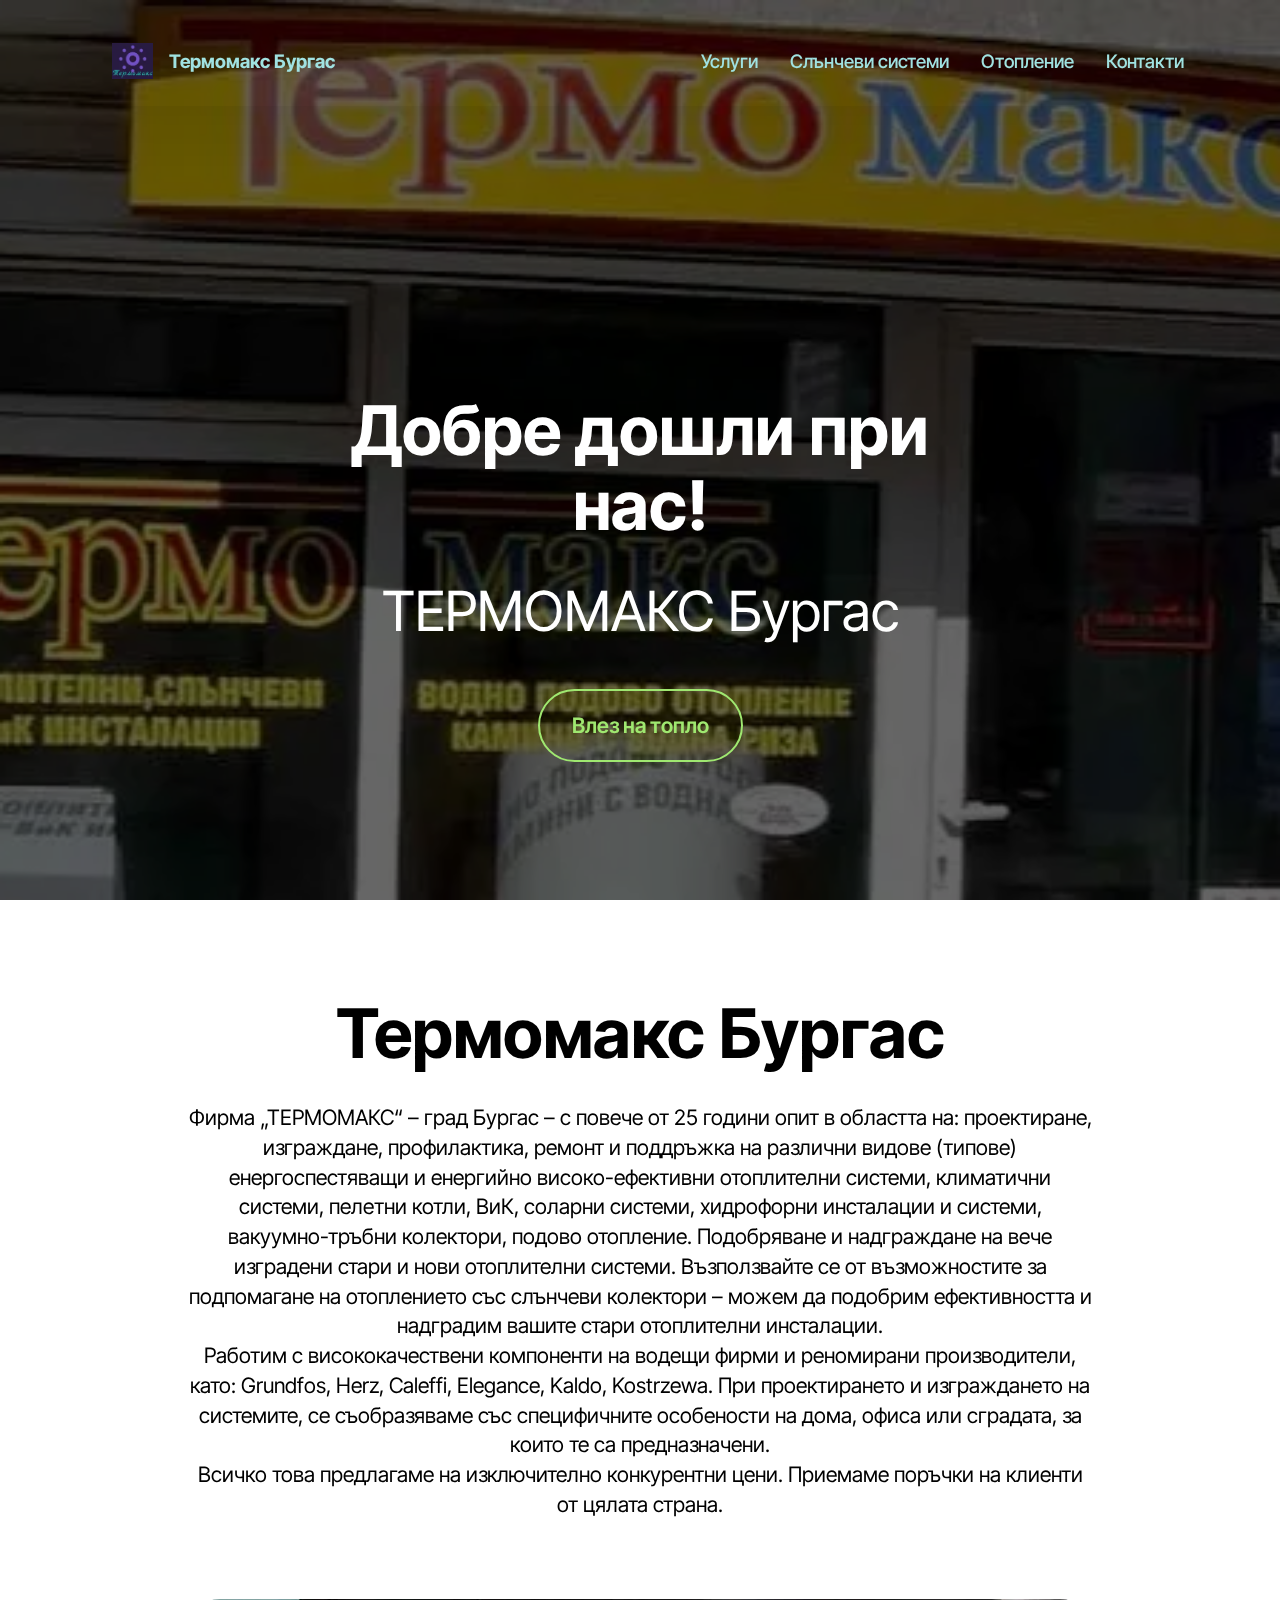
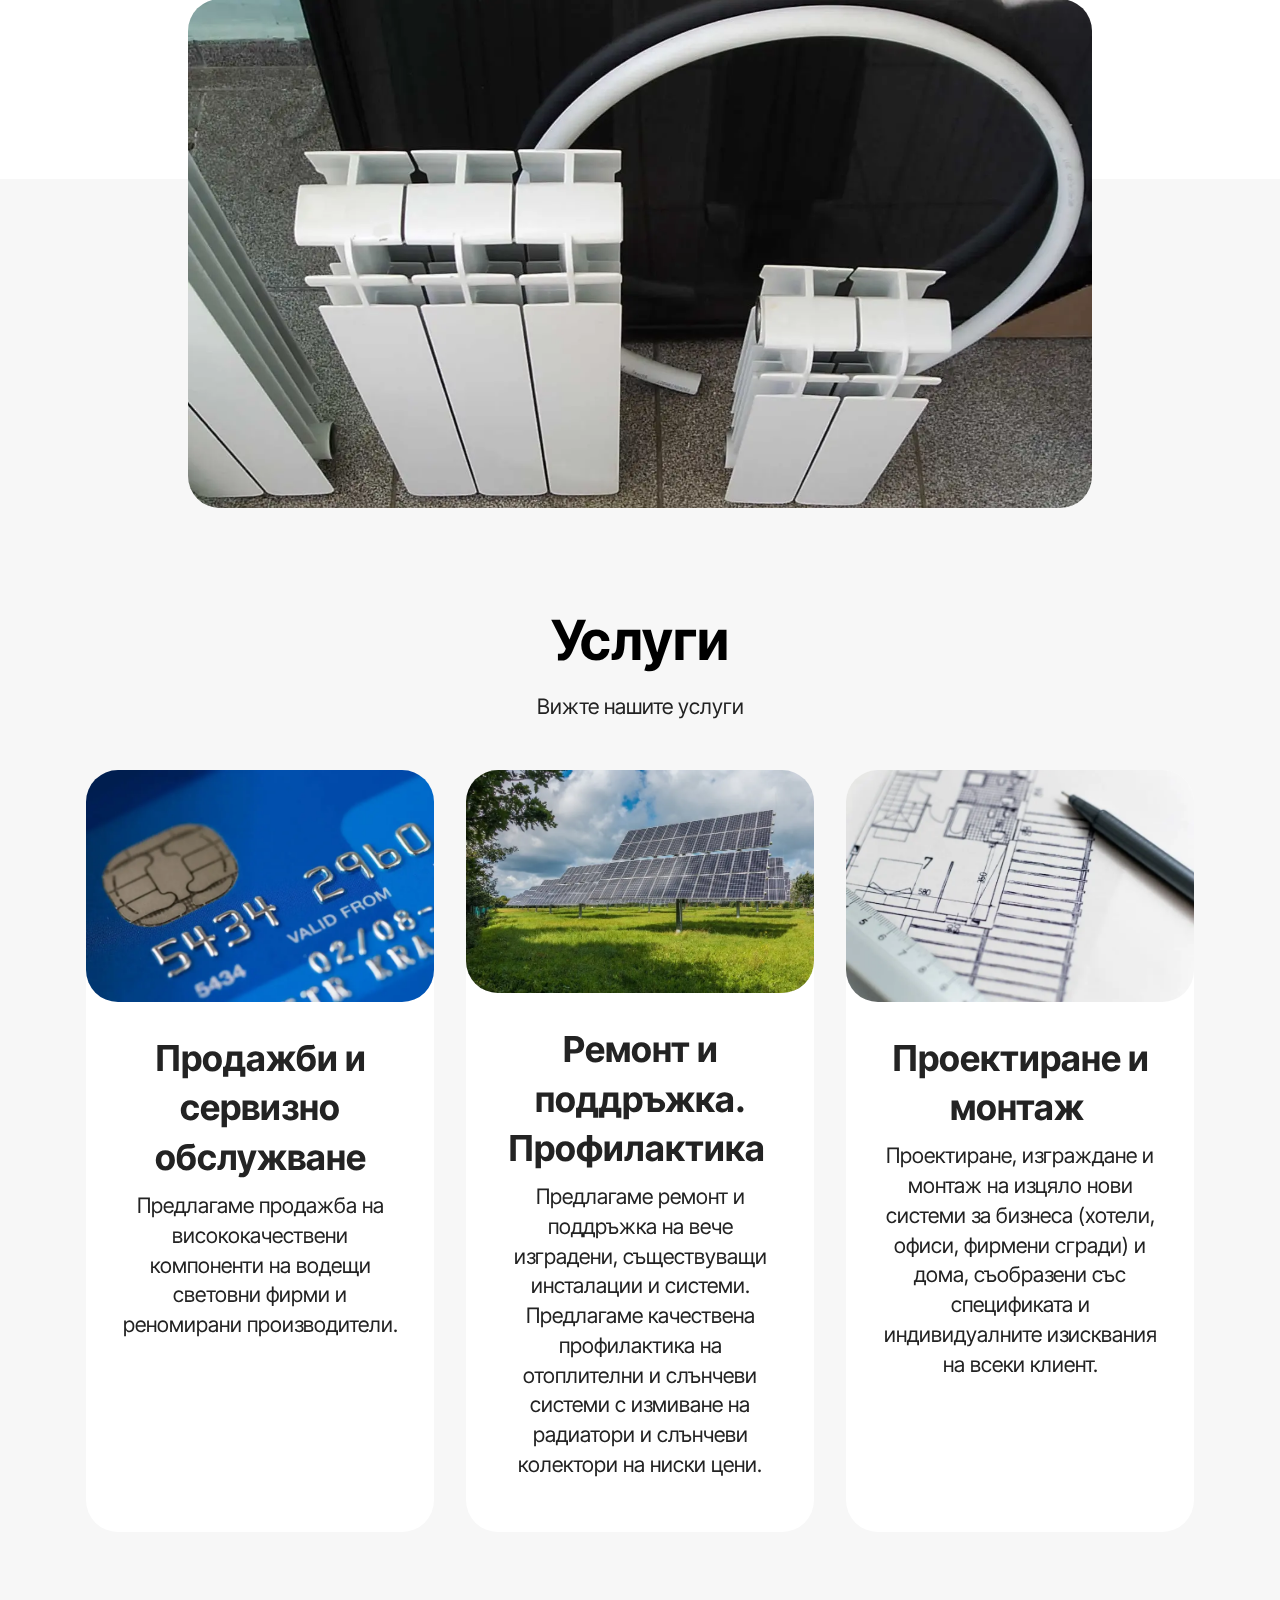
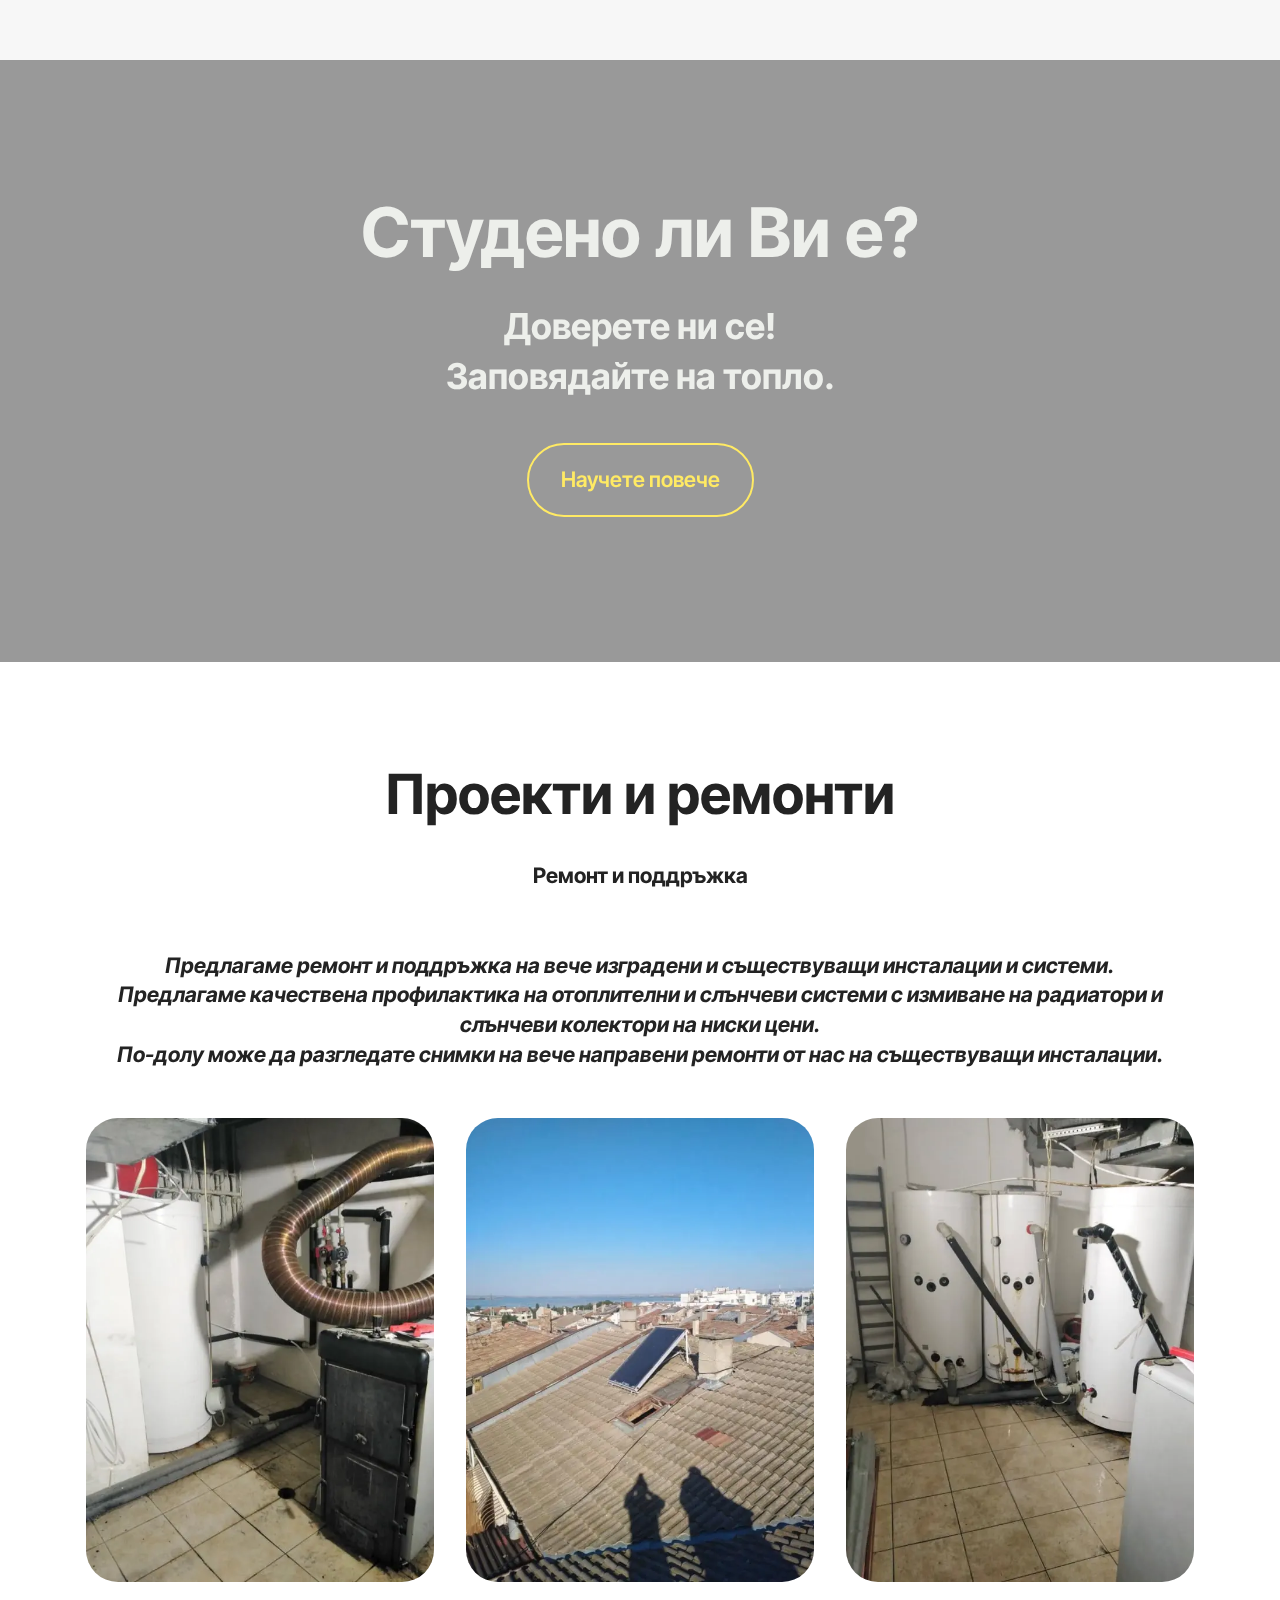
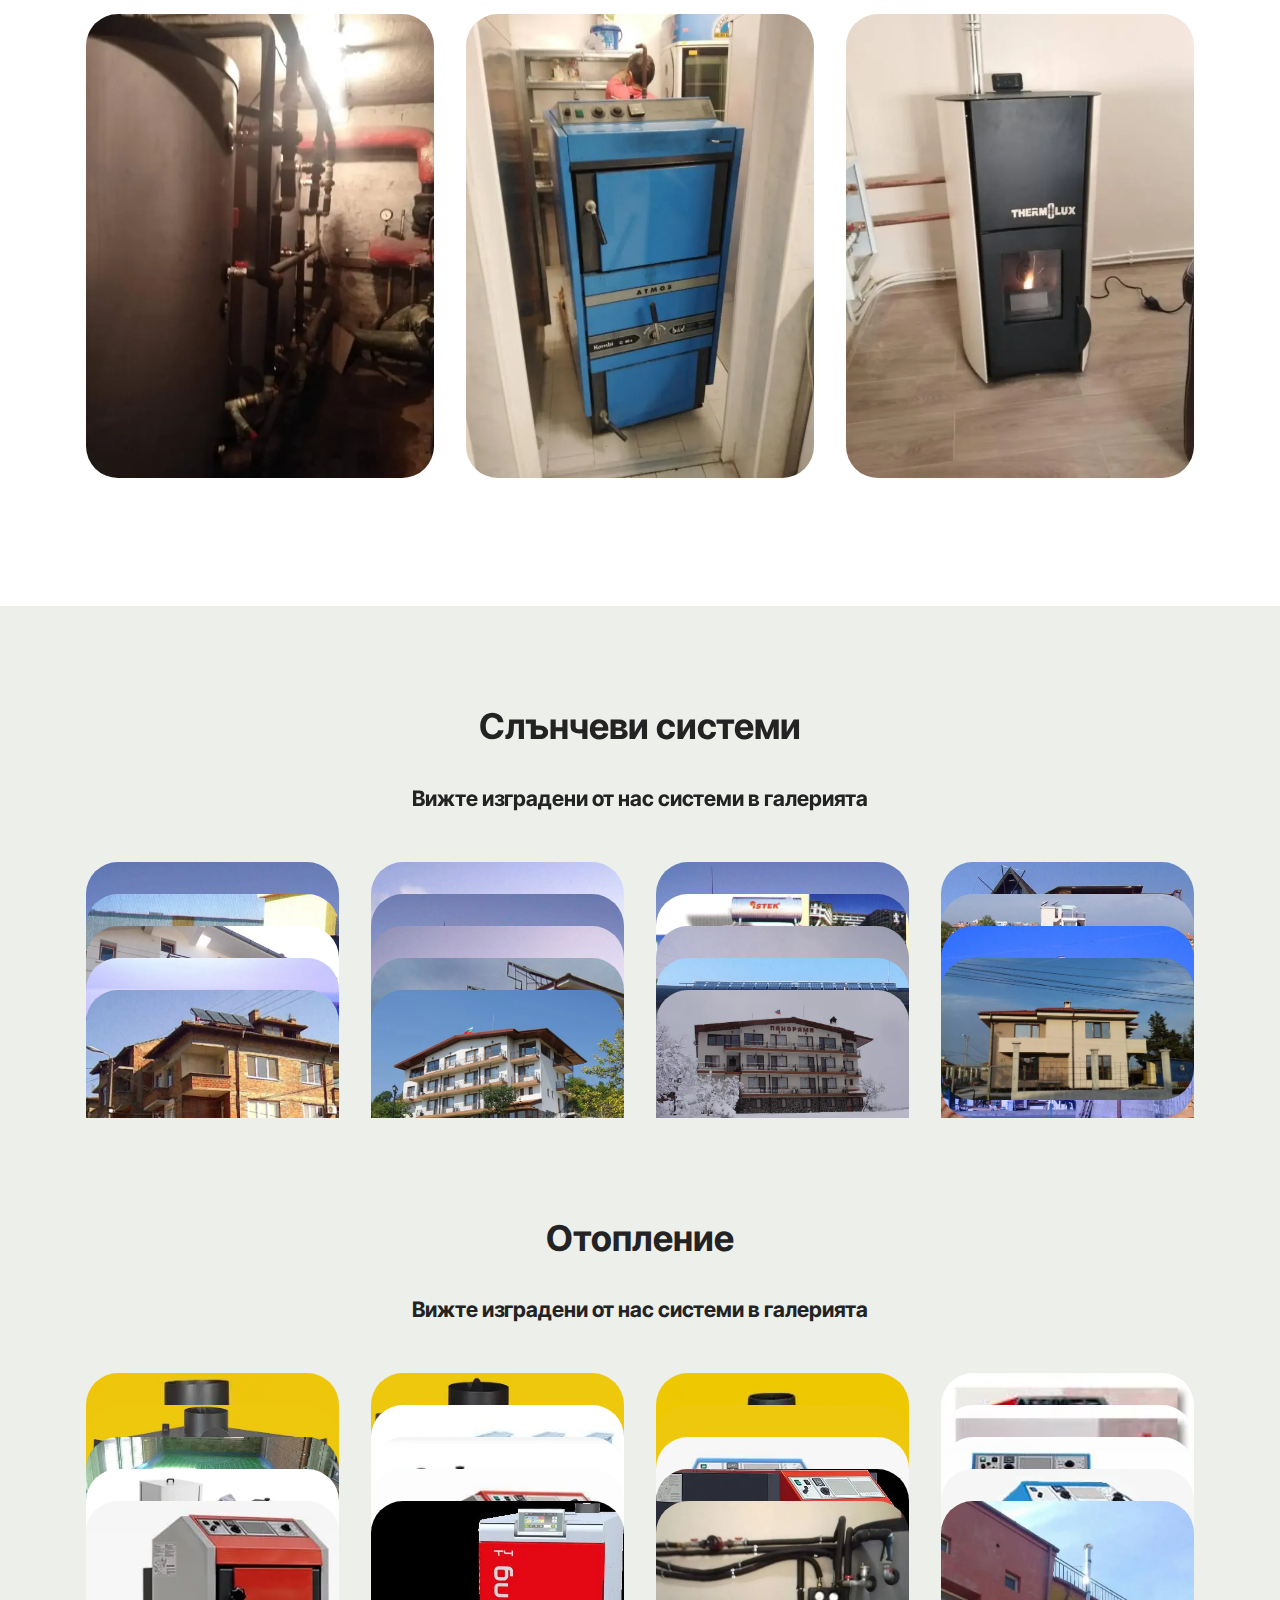
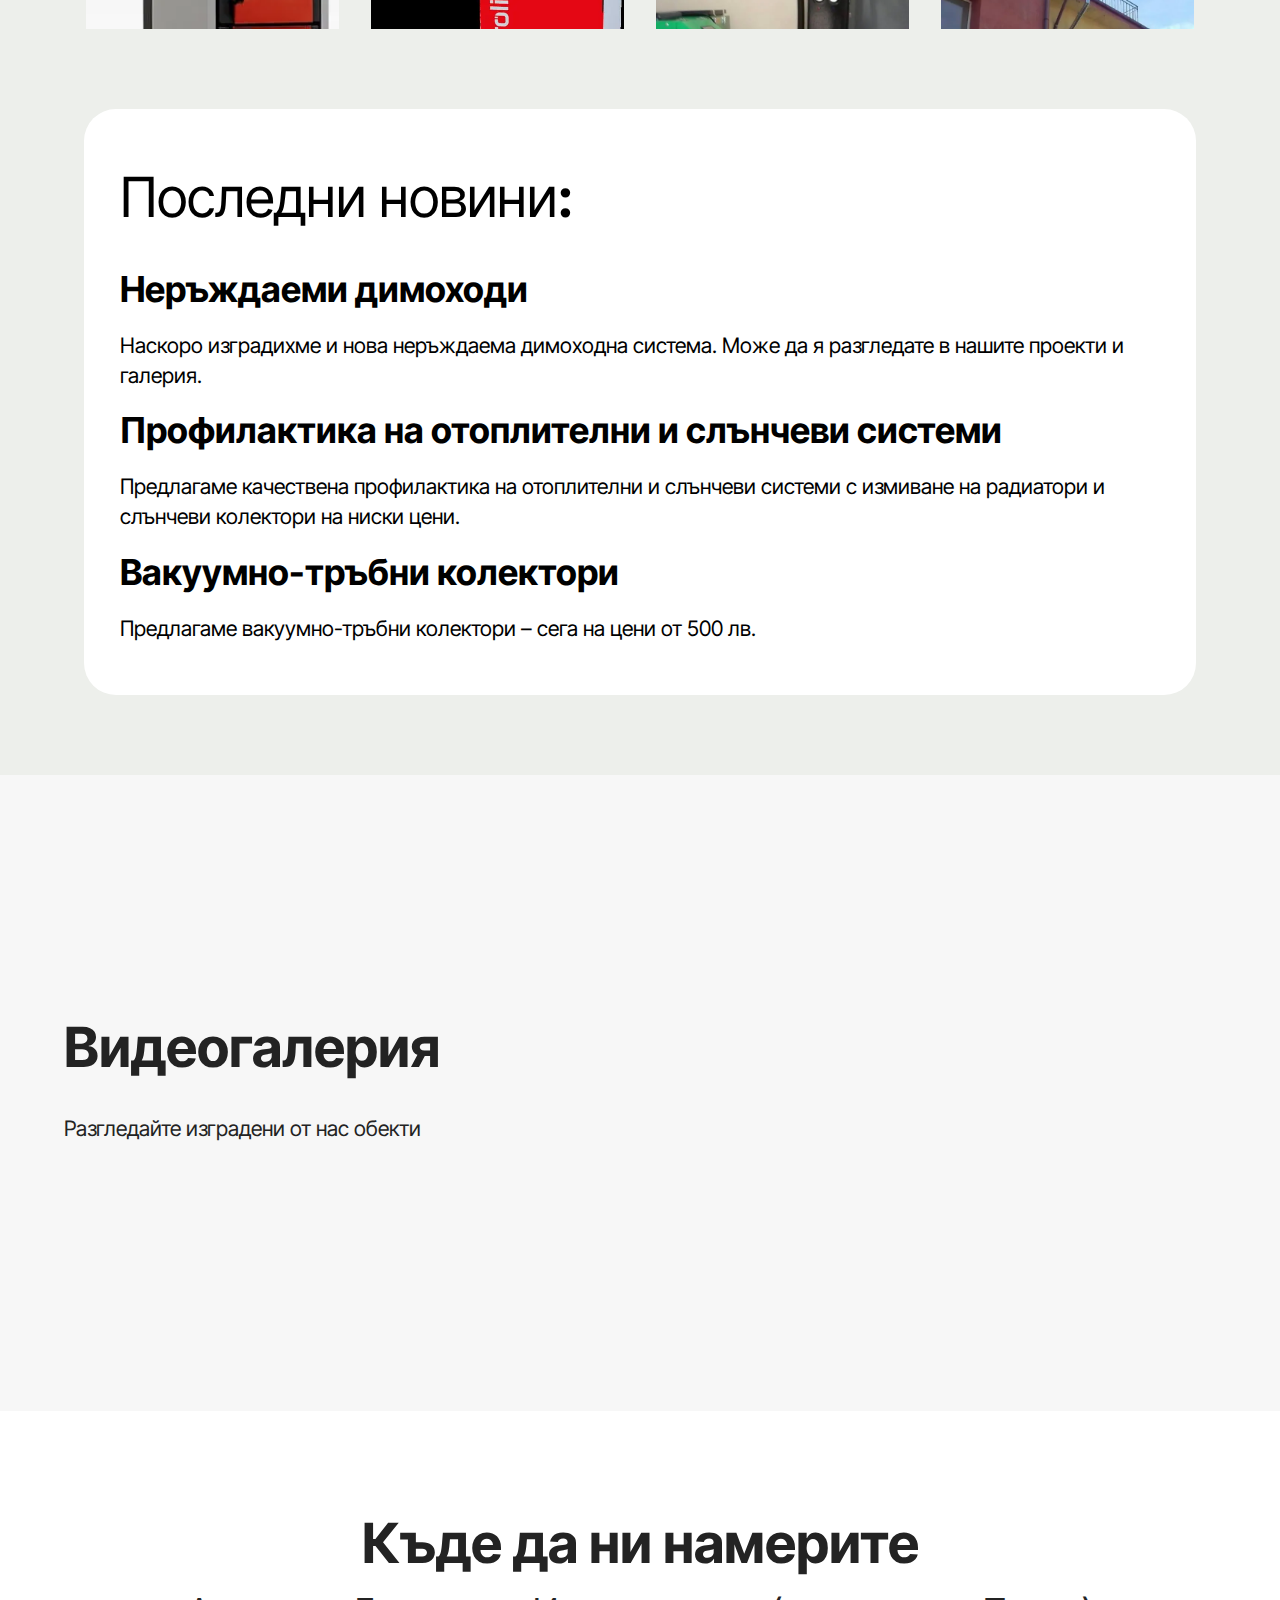
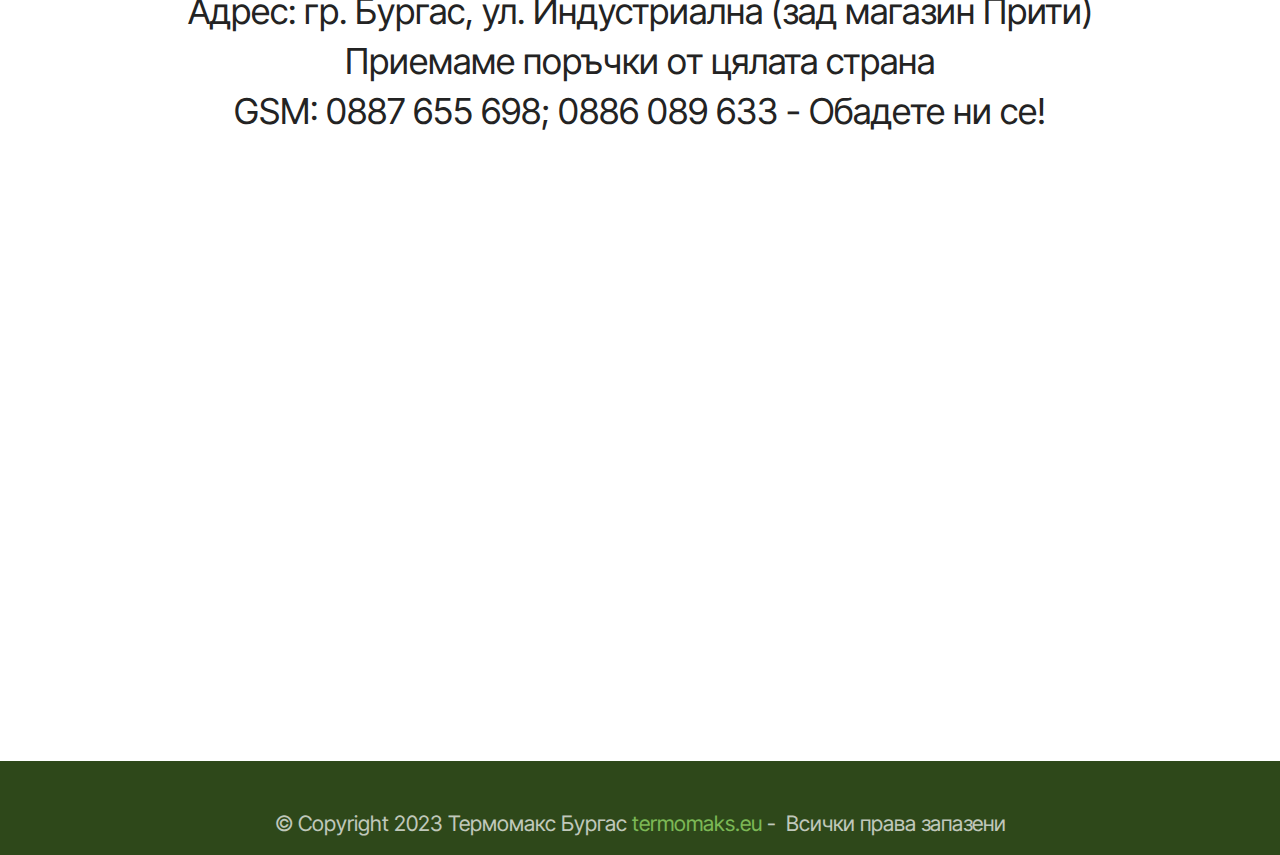
==== index.html @ e6687878 "Update index.html" ====
<!DOCTYPE html>
<html  lang="bg">
<head>
  
  <meta charset="UTF-8">
  <meta http-equiv="X-UA-Compatible" content="IE=edge">
  
  <meta name="viewport" content="width=device-width, initial-scale=1, minimum-scale=1">
  <link rel="shortcut icon" href="assets/images/logo-96x85.png" type="image/x-icon">
  <meta name="description" content="Фирмен сайт на Термомакс Бургас">
  
  
  <title>Термомакс Бургас</title>
  <link rel="stylesheet" href="assets/web/assets/mobirise-icons2/mobirise2.css">
  <link rel="stylesheet" href="assets/bootstrap/css/bootstrap.min.css">
  <link rel="stylesheet" href="assets/bootstrap/css/bootstrap-grid.min.css">
  <link rel="stylesheet" href="assets/bootstrap/css/bootstrap-reboot.min.css">
  <link rel="stylesheet" href="assets/parallax/jarallax.css">
  <link rel="stylesheet" href="assets/dropdown/css/style.css">
  <link rel="stylesheet" href="assets/socicon/css/styles.css">
  <link rel="stylesheet" href="assets/theme/css/style.css">
  <link rel="preload" href="https://fonts.googleapis.com/css?family=Inter+Tight:100,200,300,400,500,600,700,800,900,100i,200i,300i,400i,500i,600i,700i,800i,900i&display=swap" as="style" onload="this.onload=null;this.rel='stylesheet'">
  <noscript><link rel="stylesheet" href="https://fonts.googleapis.com/css?family=Inter+Tight:100,200,300,400,500,600,700,800,900,100i,200i,300i,400i,500i,600i,700i,800i,900i&display=swap"></noscript>
  <link rel="preload" as="style" href="assets/mobirise/css/mbr-additional.css"><link rel="stylesheet" href="assets/mobirise/css/mbr-additional.css" type="text/css">

  
  
  
</head>
<body>
  
  <section data-bs-version="5.1" class="menu menu2 cid-tJS6tZXiPa" once="menu" id="menu">
	

	<nav class="navbar navbar-dropdown navbar-expand-lg">
		<div class="container">
			<div class="navbar-brand">
				<span class="navbar-logo">
					<a href="https://termomaks.eu">
						<img src="assets/images/logo-96x85.webp" alt="Термомакс" style="height: 2.3rem;">
					</a>
				</span>
				<span class="navbar-caption-wrap"><a class="navbar-caption text-warning text-primary display-4" href="http://www.termomaks.eu/">Термомакс Бургас</a></span>
			</div>
			<button class="navbar-toggler" type="button" data-toggle="collapse" data-bs-toggle="collapse" data-target="#navbarSupportedContent" data-bs-target="#navbarSupportedContent" aria-controls="navbarNavAltMarkup" aria-expanded="false" aria-label="Toggle navigation">
				<div class="hamburger">
					<span></span>
					<span></span>
					<span></span>
					<span></span>
				</div>
			</button>
			<div class="collapse navbar-collapse" id="navbarSupportedContent">
				<ul class="navbar-nav nav-dropdown nav-right" data-app-modern-menu="true"><li class="nav-item">
						<a class="nav-link link text-warning text-primary display-4" href="index.html#Services" aria-expanded="false">Услуги</a>
					</li><li class="nav-item">
						<a class="nav-link link text-warning text-primary display-4" href="index.html#gallery02">Слънчеви системи</a>
					</li><li class="nav-item"><a class="nav-link link text-warning text-primary display-4" href="index.html#gallery03">Отопление</a></li>
					
					<li class="nav-item">
						<a class="nav-link link text-warning text-primary display-4" href="index.html#contacts">Контакти</a>
					</li></ul>
				
				
			</div>
		</div>
	</nav>
</section>

<section data-bs-version="5.1" class="header10 cid-tMxgrJKLdg mbr-fullscreen mbr-parallax-background" id="Header">
  
  <div class="mbr-overlay"></div>
  <div class="container-fluid">
    <div class="row">
      <div class="content-wrap col-12 col-md-6">
        <h1 class="mbr-section-title mbr-fonts-style mbr-white mb-4 display-1">
          <strong>Добре дошли при нас!</strong></h1>
        <h2 class="mbr-section-title mbr-fonts-style mbr-white mb-4 display-2">
          ТЕРМОМАКС Бургас</h2>
        
        <div class="mbr-section-btn"><a class="btn btn-primary-outline display-7" href="index.html#AboutUs">Влез на топло</a></div>
      </div>
    </div>
  </div>
</section>

<section data-bs-version="5.1" class="header5 cid-tJS6uM4N87" id="AboutUs">
	

	
	
	<div class="topbg"></div>
	<div class="align-center container-fluid">
		<div class="row justify-content-center">
			<div class="col-md-12 col-lg-9">
				<h1 class="mbr-section-title mbr-fonts-style mb-4 display-1"><strong>Термомакс Бургас</strong></h1>
				<p class="mbr-text mbr-fonts-style mb-4 display-7">Фирма „ТЕРМОМАКС“ – град Бургас – с повече от 25 години опит в областта на: проектиране, изграждане, профилактика, ремонт и поддръжка на различни видове (типове) енергоспестяващи и енергийно високо-ефективни отоплителни системи, климатични системи, пелетни котли, ВиК, соларни системи, хидрофорни инсталации и системи, вакуумно-тръбни колектори, подово отопление. Подобряване и надграждане на вече изградени стари и нови отоплителни системи. Възползвайте се от възможностите за подпомагане на отоплението със слънчеви колектори – можем да подобрим ефективността и надградим вашите стари отоплителни инсталации.
<br>Работим с висококачествени компоненти на водещи фирми и реномирани производители, като: Grundfos, Herz, Caleffi, Elegance, Kaldo, Kostrzewa. При проектирането и изграждането на системите, се съобразяваме със специфичните особености на дома, офиса или сградата, за които те са предназначени.
<br>Всичко това предлагаме на изключително конкурентни цени. Приемаме поръчки на клиенти от цялата страна.</p>
				
			</div>
		</div>
		<div class="row mt-5 justify-content-center">
			<div class="col-12 col-lg-9">
				<img src="assets/images/tmx5-1531x966.webp" alt="Термомакс магазин радиатори отопление слънчеви системи" title="">
			</div>
		</div>
	</div>
</section>

<section data-bs-version="5.1" class="features4 cid-tJS7nWOnZE" id="Services">
	
	
	<div class="container">
		<div class="mbr-section-head mb-5">
			<h4 class="mbr-section-title mbr-fonts-style align-left mb-3 display-2"><strong>Услуги</strong></h4>
			<h5 class="mbr-section-subtitle mbr-fonts-style align-left mb-3 display-7">Вижте нашите услуги</h5>
			
		</div>
		<div class="row">
			<div class="item features-image col-12 col-md-6 col-lg-4">
				<div class="item-wrapper">
					<div class="item-img">
						<img src="assets/images/mbr-816x544.webp" alt="продажби сервиз обслужване">
					</div>
					<div class="item-content">
						<h5 class="item-title mbr-fonts-style display-5"><strong>Продажби и сервизно обслужване</strong></h5>
						
						<p class="mbr-text mbr-fonts-style display-7">
							Предлагаме продажба на висококачествени компоненти на водещи световни фирми и реномирани производители.
						</p>
						
					</div>

				</div>
			</div>
			<div class="item features-image col-12 col-md-6 col-lg-4">
				<div class="item-wrapper">
					<div class="item-img">
						<img src="assets/images/mbr-816x523.webp" alt="ремонт и поддръжка профилактика ">
					</div>
					<div class="item-content">
						<h5 class="item-title mbr-fonts-style display-5"><strong>Ремонт и поддръжка. Профилактика&nbsp;</strong></h5>
						
						<p class="mbr-text mbr-fonts-style display-7">Предлагаме ремонт и поддръжка на вече изградени, съществуващи инсталации и системи.
<br>Предлагаме качествена профилактика на отоплителни и слънчеви системи с измиване на радиатори и слънчеви колектори на ниски цени.</p>
						
					</div>
				</div>
			</div>
			<div class="item features-image col-12 col-md-6 col-lg-4">
				<div class="item-wrapper">
					<div class="item-img">
						<img src="assets/images/mbr-1-816x544.webp" alt="проектиране и монтаж">
					</div>
					<div class="item-content">
						<h5 class="item-title mbr-fonts-style display-5"><strong>Проектиране и монтаж&nbsp;</strong></h5>
						
						<p class="mbr-text mbr-fonts-style display-7">
							Проектиране, изграждане и монтаж на изцяло нови системи за бизнеса (хотели, офиси, фирмени сгради) и дома, съобразени със спецификата и индивидуалните изисквания на всеки клиент.<br>
						</p>
						
					</div>
				</div>
			</div>
			
			
			
		</div>
	</div>
</section>

<section data-bs-version="5.1" class="header09 cid-tJS84Hb6Ph mbr-parallax-background" id="header09-3">
	
	<div class="mbr-overlay"></div>
	<div class="container">
		<div class="row">
			<div class="content-wrap">
				<h1 class="mbr-section-title mbr-fonts-style mbr-white mb-4 display-1"><strong>Студено ли Ви е?</strong></h1>
				
				<p class="mbr-fonts-style mbr-text mbr-white mb-4 display-5"><strong>
					Доверете ни се!</strong><br><strong>Заповядайте на топло.</strong></p>
				<div class="mbr-section-btn"><a class="btn btn-danger-outline display-7" href="index.html#gallery01">Научете повече</a></div>
			</div>
		</div>
	</div>
</section>

<section data-bs-version="5.1" class="gallery1 mbr-gallery cid-tJS8BQovyt" id="gallery01">
    

    
    

    <div class="container">
        <div class="mbr-section-head mb-5">
            <h3 class="mbr-section-title mbr-fonts-style align-center m-0 display-2"><strong>Проекти и ремонти</strong></h3>
            <h4 class="mbr-section-subtitle mbr-fonts-style align-center mb-0 mt-4 display-7"><strong>Ремонт и поддръжка</strong><br><strong><em><br></em></strong><br><strong><em>Предлагаме ремонт и поддръжка на вече изградени и съществуващи инсталации и системи.
</em></strong><div><strong><em>
</em></strong></div><div><strong><em>Предлагаме качествена профилактика на отоплителни и слънчеви системи с измиване на радиатори и слънчеви колектори на ниски цени.
</em></strong></div><div><strong><em>По-долу може да разгледате снимки на вече направени ремонти от нас на съществуващи инсталации.</em></strong></div><div><strong>
</strong></div></h4>
        </div>
        <div class="row mbr-gallery mt-4">
            <div class="col-12 col-md-6 col-lg-4 item gallery-image active">
                <div class="item-wrapper" data-toggle="modal" data-bs-toggle="modal" data-target="#tR8jpQaEFu-modal" data-bs-target="#tR8jpQaEFu-modal">
                    <img class="w-100" src="assets/images/remont6-596x795.webp" alt="ремонт отоплителни системи" data-slide-to="0" data-bs-slide-to="0" data-target="#lb-tR8jpQaEFu" data-bs-target="#lb-tR8jpQaEFu">
                    <div class="icon-wrapper">
                        <span class="mobi-mbri mobi-mbri-search mbr-iconfont mbr-iconfont-btn"></span>
                    </div>
                </div>
                
            </div><div class="col-12 col-md-6 col-lg-4 item gallery-image active">
                <div class="item-wrapper" data-toggle="modal" data-bs-toggle="modal" data-target="#tR8jpQaEFu-modal" data-bs-target="#tR8jpQaEFu-modal">
                    <img class="w-100" src="assets/images/remont5-596x795.webp" alt="ремонт слънчеви системи" data-slide-to="1" data-bs-slide-to="1" data-target="#lb-tR8jpQaEFu" data-bs-target="#lb-tR8jpQaEFu">
                    <div class="icon-wrapper">
                        <span class="mobi-mbri mobi-mbri-search mbr-iconfont mbr-iconfont-btn"></span>
                    </div>
                </div>
                
            </div><div class="col-12 col-md-6 col-lg-4 item gallery-image active">
                <div class="item-wrapper" data-toggle="modal" data-bs-toggle="modal" data-target="#tR8jpQaEFu-modal" data-bs-target="#tR8jpQaEFu-modal">
                    <img class="w-100" src="assets/images/remont4-596x795.webp" alt="ремонт бойлери системи" data-slide-to="2" data-bs-slide-to="2" data-target="#lb-tR8jpQaEFu" data-bs-target="#lb-tR8jpQaEFu">
                    <div class="icon-wrapper">
                        <span class="mobi-mbri mobi-mbri-search mbr-iconfont mbr-iconfont-btn"></span>
                    </div>
                </div>
                
            </div><div class="col-12 col-md-6 col-lg-4 item gallery-image active">
                <div class="item-wrapper" data-toggle="modal" data-bs-toggle="modal" data-target="#tR8jpQaEFu-modal" data-bs-target="#tR8jpQaEFu-modal">
                    <img class="w-100" src="assets/images/remont3-596x795.webp" alt="ремонт отоплителни системи" data-slide-to="3" data-bs-slide-to="3" data-target="#lb-tR8jpQaEFu" data-bs-target="#lb-tR8jpQaEFu">
                    <div class="icon-wrapper">
                        <span class="mobi-mbri mobi-mbri-search mbr-iconfont mbr-iconfont-btn"></span>
                    </div>
                </div>
                
            </div><div class="col-12 col-md-6 col-lg-4 item gallery-image active">
                <div class="item-wrapper" data-toggle="modal" data-bs-toggle="modal" data-target="#tR8jpQaEFu-modal" data-bs-target="#tR8jpQaEFu-modal">
                    <img class="w-100" src="assets/images/remont2-596x795.webp" alt="ремонт отоплителни системи" data-slide-to="4" data-bs-slide-to="4" data-target="#lb-tR8jpQaEFu" data-bs-target="#lb-tR8jpQaEFu">
                    <div class="icon-wrapper">
                        <span class="mobi-mbri mobi-mbri-search mbr-iconfont mbr-iconfont-btn"></span>
                    </div>
                </div>
                
            </div><div class="col-12 col-md-6 col-lg-4 item gallery-image active">
                <div class="item-wrapper" data-toggle="modal" data-bs-toggle="modal" data-target="#tR8jpQaEFu-modal" data-bs-target="#tR8jpQaEFu-modal">
                    <img class="w-100" src="assets/images/remont1-596x795.webp" alt="ремонт отоплителни системи котли" data-slide-to="5" data-bs-slide-to="5" data-target="#lb-tR8jpQaEFu" data-bs-target="#lb-tR8jpQaEFu">
                    <div class="icon-wrapper">
                        <span class="mobi-mbri mobi-mbri-search mbr-iconfont mbr-iconfont-btn"></span>
                    </div>
                </div>
                
            </div>
            
            
            
            
            
            
            
        </div>

        <div class="modal mbr-slider" tabindex="-1" role="dialog" aria-hidden="true" id="tR8jpQaEFu-modal">
            <div class="modal-dialog" role="document">
                <div class="modal-content">
                    <div class="modal-body">
                        <div class="carousel slide carousel-fade" id="lb-tR8jpQaEFu" data-ride="carousel" data-bs-ride="carousel" data-interval="5000" data-bs-interval="5000">
                            <div class="carousel-inner">
                                <div class="carousel-item active">
                                    <img class="d-block w-100" src="assets/images/remont6-596x795.webp" alt="отопление слънчеви системи бойлери профилактика ремонт">
                                </div><div class="carousel-item">
                                    <img class="d-block w-100" src="assets/images/remont5-596x795.webp" alt="отопление слънчеви системи бойлери профилактика ремонт">
                                </div><div class="carousel-item">
                                    <img class="d-block w-100" src="assets/images/remont4-596x795.webp" alt="отопление слънчеви системи бойлери профилактика ремонт">
                                </div><div class="carousel-item">
                                    <img class="d-block w-100" src="assets/images/remont3-596x795.webp" alt="отопление слънчеви системи бойлери профилактика ремонт">
                                </div><div class="carousel-item">
                                    <img class="d-block w-100" src="assets/images/remont2-596x795.webp" alt="отопление слънчеви системи бойлери профилактика ремонт">
                                </div><div class="carousel-item">
                                    <img class="d-block w-100" src="assets/images/remont1-596x795.webp" alt="отопление слънчеви системи бойлери профилактика ремонт">
                                </div>
                                
                                
                                
                                
                                
                                
                                
                            </div>
                            <ol class="carousel-indicators">
                                <li data-slide-to="0" data-bs-slide-to="0" class="active" data-target="#lb-tR8jpQaEFu" data-bs-target="#lb-tR8jpQaEFu"></li><li data-slide-to="1" data-bs-slide-to="1" class="" data-target="#lb-tR8jpQaEFu" data-bs-target="#lb-tR8jpQaEFu"></li><li data-slide-to="2" data-bs-slide-to="2" class="" data-target="#lb-tR8jpQaEFu" data-bs-target="#lb-tR8jpQaEFu"></li><li data-slide-to="3" data-bs-slide-to="3" class="" data-target="#lb-tR8jpQaEFu" data-bs-target="#lb-tR8jpQaEFu"></li><li data-slide-to="4" data-bs-slide-to="4" class="" data-target="#lb-tR8jpQaEFu" data-bs-target="#lb-tR8jpQaEFu"></li><li data-slide-to="5" data-bs-slide-to="5" class="" data-target="#lb-tR8jpQaEFu" data-bs-target="#lb-tR8jpQaEFu"></li>
                                
                                
                                
                                
                                
                                
                                
                            </ol>
                            <a role="button" href="" class="close" data-dismiss="modal" data-bs-dismiss="modal" aria-label="Close">
                            </a>
                            <a class="carousel-control-prev carousel-control" role="button" data-slide="prev" data-bs-slide="prev" href="#lb-tR8jpQaEFu">
                                <span class="mobi-mbri mobi-mbri-arrow-prev" aria-hidden="true"></span>
                                <span class="sr-only visually-hidden">Previous</span>
                            </a>
                            <a class="carousel-control-next carousel-control" role="button" data-slide="next" data-bs-slide="next" href="#lb-tR8jpQaEFu">
                                <span class="mobi-mbri mobi-mbri-arrow-next" aria-hidden="true"></span>
                                <span class="sr-only visually-hidden">Next</span>
                            </a>
                        </div>
                    </div>
                </div>
            </div>
        </div>
    </div>
</section>

<section data-bs-version="5.1" class="gallery1 mbr-gallery cid-tMEU1XfxFC" id="gallery02">
    

    
    

    <div class="container">
        <div class="mbr-section-head mb-5">
            <h3 class="mbr-section-title mbr-fonts-style align-center m-0 display-5"><strong>Слънчеви системи</strong></h3>
            <h4 class="mbr-section-subtitle mbr-fonts-style align-center mb-0 mt-4 display-7"><strong>Вижте изградени от нас системи в галерията</strong></h4>
        </div>
        <div class="row mbr-gallery mt-4 mbr-masonry" data-masonry="{&quot;percentPosition&quot;: true }">
            
            
            
            
            
            
            <div class="col-12 col-md-6 col-lg-3 item gallery-image active">
                <div class="item-wrapper" data-toggle="modal" data-bs-toggle="modal" data-target="#tR8jpRjAMI-modal" data-bs-target="#tR8jpRjAMI-modal">
                    <img class="w-100" src="assets/images/slunchevi16-872x840.webp" alt="слънчеви системи" data-slide-to="0" data-bs-slide-to="0" data-target="#lb-tR8jpRjAMI" data-bs-target="#lb-tR8jpRjAMI">
                    <div class="icon-wrapper">
                        <span class="mobi-mbri mobi-mbri-search mbr-iconfont mbr-iconfont-btn"></span>
                    </div>
                </div>
                
            </div><div class="col-12 col-md-6 col-lg-3 item gallery-image active">
                <div class="item-wrapper" data-toggle="modal" data-bs-toggle="modal" data-target="#tR8jpRjAMI-modal" data-bs-target="#tR8jpRjAMI-modal">
                    <img class="w-100" src="assets/images/slunchevi15-812x1200.webp" alt="слънчеви системи" data-slide-to="1" data-bs-slide-to="1" data-target="#lb-tR8jpRjAMI" data-bs-target="#lb-tR8jpRjAMI">
                    <div class="icon-wrapper">
                        <span class="mobi-mbri mobi-mbri-search mbr-iconfont mbr-iconfont-btn"></span>
                    </div>
                </div>
                
            </div><div class="col-12 col-md-6 col-lg-3 item gallery-image active">
                <div class="item-wrapper" data-toggle="modal" data-bs-toggle="modal" data-target="#tR8jpRjAMI-modal" data-bs-target="#tR8jpRjAMI-modal">
                    <img class="w-100" src="assets/images/slunchevi14-952x1079.webp" alt="слънчеви системи" data-slide-to="2" data-bs-slide-to="2" data-target="#lb-tR8jpRjAMI" data-bs-target="#lb-tR8jpRjAMI">
                    <div class="icon-wrapper">
                        <span class="mobi-mbri mobi-mbri-search mbr-iconfont mbr-iconfont-btn"></span>
                    </div>
                </div>
                
            </div><div class="col-12 col-md-6 col-lg-3 item gallery-image active">
                <div class="item-wrapper" data-toggle="modal" data-bs-toggle="modal" data-target="#tR8jpRjAMI-modal" data-bs-target="#tR8jpRjAMI-modal">
                    <img class="w-100" src="assets/images/slunchevi13-910x694.webp" alt="слънчеви системи" data-slide-to="3" data-bs-slide-to="3" data-target="#lb-tR8jpRjAMI" data-bs-target="#lb-tR8jpRjAMI">
                    <div class="icon-wrapper">
                        <span class="mobi-mbri mobi-mbri-search mbr-iconfont mbr-iconfont-btn"></span>
                    </div>
                </div>
                
            </div><div class="col-12 col-md-6 col-lg-3 item gallery-image active">
                <div class="item-wrapper" data-toggle="modal" data-bs-toggle="modal" data-target="#tR8jpRjAMI-modal" data-bs-target="#tR8jpRjAMI-modal">
                    <img class="w-100" src="assets/images/slunchevi12-480x330.webp" alt="слънчеви системи" data-slide-to="4" data-bs-slide-to="4" data-target="#lb-tR8jpRjAMI" data-bs-target="#lb-tR8jpRjAMI">
                    <div class="icon-wrapper">
                        <span class="mobi-mbri mobi-mbri-search mbr-iconfont mbr-iconfont-btn"></span>
                    </div>
                </div>
                
            </div><div class="col-12 col-md-6 col-lg-3 item gallery-image active">
                <div class="item-wrapper" data-toggle="modal" data-bs-toggle="modal" data-target="#tR8jpRjAMI-modal" data-bs-target="#tR8jpRjAMI-modal">
                    <img class="w-100" src="assets/images/slunchevi11-955x1036.webp" alt="слънчеви системи" data-slide-to="5" data-bs-slide-to="5" data-target="#lb-tR8jpRjAMI" data-bs-target="#lb-tR8jpRjAMI">
                    <div class="icon-wrapper">
                        <span class="mobi-mbri mobi-mbri-search mbr-iconfont mbr-iconfont-btn"></span>
                    </div>
                </div>
                
            </div><div class="col-12 col-md-6 col-lg-3 item gallery-image active">
                <div class="item-wrapper" data-toggle="modal" data-bs-toggle="modal" data-target="#tR8jpRjAMI-modal" data-bs-target="#tR8jpRjAMI-modal">
                    <img class="w-100" src="assets/images/slunchevi10-646x292.webp" alt="слънчеви системи" data-slide-to="6" data-bs-slide-to="6" data-target="#lb-tR8jpRjAMI" data-bs-target="#lb-tR8jpRjAMI">
                    <div class="icon-wrapper">
                        <span class="mobi-mbri mobi-mbri-search mbr-iconfont mbr-iconfont-btn"></span>
                    </div>
                </div>
                
            </div><div class="col-12 col-md-6 col-lg-3 item gallery-image active">
                <div class="item-wrapper" data-toggle="modal" data-bs-toggle="modal" data-target="#tR8jpRjAMI-modal" data-bs-target="#tR8jpRjAMI-modal">
                    <img class="w-100" src="assets/images/slunchevi9-900x1200.webp" alt="слънчеви системи" data-slide-to="7" data-bs-slide-to="7" data-target="#lb-tR8jpRjAMI" data-bs-target="#lb-tR8jpRjAMI">
                    <div class="icon-wrapper">
                        <span class="mobi-mbri mobi-mbri-search mbr-iconfont mbr-iconfont-btn"></span>
                    </div>
                </div>
                
            </div><div class="col-12 col-md-6 col-lg-3 item gallery-image active">
                <div class="item-wrapper" data-toggle="modal" data-bs-toggle="modal" data-target="#tR8jpRjAMI-modal" data-bs-target="#tR8jpRjAMI-modal">
                    <img class="w-100" src="assets/images/slunchevi8-900x1200.webp" alt="слънчеви системи" data-slide-to="8" data-bs-slide-to="8" data-target="#lb-tR8jpRjAMI" data-bs-target="#lb-tR8jpRjAMI">
                    <div class="icon-wrapper">
                        <span class="mobi-mbri mobi-mbri-search mbr-iconfont mbr-iconfont-btn"></span>
                    </div>
                </div>
                
            </div><div class="col-12 col-md-6 col-lg-3 item gallery-image active">
                <div class="item-wrapper" data-toggle="modal" data-bs-toggle="modal" data-target="#tR8jpRjAMI-modal" data-bs-target="#tR8jpRjAMI-modal">
                    <img class="w-100" src="assets/images/slunchevi7-947x874.webp" alt="слънчеви системи" data-slide-to="9" data-bs-slide-to="9" data-target="#lb-tR8jpRjAMI" data-bs-target="#lb-tR8jpRjAMI">
                    <div class="icon-wrapper">
                        <span class="mobi-mbri mobi-mbri-search mbr-iconfont mbr-iconfont-btn"></span>
                    </div>
                </div>
                
            </div><div class="col-12 col-md-6 col-lg-3 item gallery-image active">
                <div class="item-wrapper" data-toggle="modal" data-bs-toggle="modal" data-target="#tR8jpRjAMI-modal" data-bs-target="#tR8jpRjAMI-modal">
                    <img class="w-100" src="assets/images/slunchevi6-956x975.webp" alt="слънчеви системи" data-slide-to="10" data-bs-slide-to="10" data-target="#lb-tR8jpRjAMI" data-bs-target="#lb-tR8jpRjAMI">
                    <div class="icon-wrapper">
                        <span class="mobi-mbri mobi-mbri-search mbr-iconfont mbr-iconfont-btn"></span>
                    </div>
                </div>
                
            </div><div class="col-12 col-md-6 col-lg-3 item gallery-image active">
                <div class="item-wrapper" data-toggle="modal" data-bs-toggle="modal" data-target="#tR8jpRjAMI-modal" data-bs-target="#tR8jpRjAMI-modal">
                    <img class="w-100" src="assets/images/slunchevi5-903x686.webp" alt="слънчеви системи" data-slide-to="11" data-bs-slide-to="11" data-target="#lb-tR8jpRjAMI" data-bs-target="#lb-tR8jpRjAMI">
                    <div class="icon-wrapper">
                        <span class="mobi-mbri mobi-mbri-search mbr-iconfont mbr-iconfont-btn"></span>
                    </div>
                </div>
                
            </div><div class="col-12 col-md-6 col-lg-3 item gallery-image active">
                <div class="item-wrapper" data-toggle="modal" data-bs-toggle="modal" data-target="#tR8jpRjAMI-modal" data-bs-target="#tR8jpRjAMI-modal">
                    <img class="w-100" src="assets/images/slunchevi4-927x737.webp" alt="слънчеви системи" data-slide-to="12" data-bs-slide-to="12" data-target="#lb-tR8jpRjAMI" data-bs-target="#lb-tR8jpRjAMI">
                    <div class="icon-wrapper">
                        <span class="mobi-mbri mobi-mbri-search mbr-iconfont mbr-iconfont-btn"></span>
                    </div>
                </div>
                
            </div><div class="col-12 col-md-6 col-lg-3 item gallery-image active">
                <div class="item-wrapper" data-toggle="modal" data-bs-toggle="modal" data-target="#tR8jpRjAMI-modal" data-bs-target="#tR8jpRjAMI-modal">
                    <img class="w-100" src="assets/images/slunchevi3-657x912.webp" alt="слънчеви системи" data-slide-to="13" data-bs-slide-to="13" data-target="#lb-tR8jpRjAMI" data-bs-target="#lb-tR8jpRjAMI">
                    <div class="icon-wrapper">
                        <span class="mobi-mbri mobi-mbri-search mbr-iconfont mbr-iconfont-btn"></span>
                    </div>
                </div>
                
            </div><div class="col-12 col-md-6 col-lg-3 item gallery-image active">
                <div class="item-wrapper" data-toggle="modal" data-bs-toggle="modal" data-target="#tR8jpRjAMI-modal" data-bs-target="#tR8jpRjAMI-modal">
                    <img class="w-100" src="assets/images/slunchevi2-800x480.webp" alt="слънчеви системи" data-slide-to="14" data-bs-slide-to="14" data-target="#lb-tR8jpRjAMI" data-bs-target="#lb-tR8jpRjAMI">
                    <div class="icon-wrapper">
                        <span class="mobi-mbri mobi-mbri-search mbr-iconfont mbr-iconfont-btn"></span>
                    </div>
                </div>
                
            </div><div class="col-12 col-md-6 col-lg-3 item gallery-image active">
                <div class="item-wrapper" data-toggle="modal" data-bs-toggle="modal" data-target="#tR8jpRjAMI-modal" data-bs-target="#tR8jpRjAMI-modal">
                    <img class="w-100" src="assets/images/slunchevi1-1200x675.webp" alt="слънчеви системи" data-slide-to="15" data-bs-slide-to="15" data-target="#lb-tR8jpRjAMI" data-bs-target="#lb-tR8jpRjAMI">
                    <div class="icon-wrapper">
                        <span class="mobi-mbri mobi-mbri-search mbr-iconfont mbr-iconfont-btn"></span>
                    </div>
                </div>
                
            </div><div class="col-12 col-md-6 col-lg-3 item gallery-image active">
                <div class="item-wrapper" data-toggle="modal" data-bs-toggle="modal" data-target="#tR8jpRjAMI-modal" data-bs-target="#tR8jpRjAMI-modal">
                    <img class="w-100" src="assets/images/slunchevi19-1-633x678.webp" alt="слънчеви системи" data-slide-to="16" data-bs-slide-to="16" data-target="#lb-tR8jpRjAMI" data-bs-target="#lb-tR8jpRjAMI">
                    <div class="icon-wrapper">
                        <span class="mobi-mbri mobi-mbri-search mbr-iconfont mbr-iconfont-btn"></span>
                    </div>
                </div>
                
            </div><div class="col-12 col-md-6 col-lg-3 item gallery-image active">
                <div class="item-wrapper" data-toggle="modal" data-bs-toggle="modal" data-target="#tR8jpRjAMI-modal" data-bs-target="#tR8jpRjAMI-modal">
                    <img class="w-100" src="assets/images/slunchevi18-800x529.webp" alt="слънчеви системи" data-slide-to="17" data-bs-slide-to="17" data-target="#lb-tR8jpRjAMI" data-bs-target="#lb-tR8jpRjAMI">
                    <div class="icon-wrapper">
                        <span class="mobi-mbri mobi-mbri-search mbr-iconfont mbr-iconfont-btn"></span>
                    </div>
                </div>
                
            </div><div class="col-12 col-md-6 col-lg-3 item gallery-image active">
                <div class="item-wrapper" data-toggle="modal" data-bs-toggle="modal" data-target="#tR8jpRjAMI-modal" data-bs-target="#tR8jpRjAMI-modal">
                    <img class="w-100" src="assets/images/slunchevi17-800x600.webp" alt="слънчеви системи" data-slide-to="18" data-bs-slide-to="18" data-target="#lb-tR8jpRjAMI" data-bs-target="#lb-tR8jpRjAMI">
                    <div class="icon-wrapper">
                        <span class="mobi-mbri mobi-mbri-search mbr-iconfont mbr-iconfont-btn"></span>
                    </div>
                </div>
                
            </div>
        </div>

        <div class="modal mbr-slider" tabindex="-1" role="dialog" aria-hidden="true" id="tR8jpRjAMI-modal">
            <div class="modal-dialog" role="document">
                <div class="modal-content">
                    <div class="modal-body">
                        <div class="carousel slide carousel-fade" id="lb-tR8jpRjAMI" data-ride="carousel" data-bs-ride="carousel" data-interval="4000" data-bs-interval="4000">
                            <div class="carousel-inner">
                                
                                
                                
                                
                                
                                
                                <div class="carousel-item active">
                                    <img class="d-block w-100" src="assets/images/slunchevi16-872x840.webp" alt="отопление слънчеви системи бойлери профилактика ремонт">
                                </div><div class="carousel-item">
                                    <img class="d-block w-100" src="assets/images/slunchevi15-812x1200.webp" alt="отопление слънчеви системи бойлери профилактика ремонт">
                                </div><div class="carousel-item">
                                    <img class="d-block w-100" src="assets/images/slunchevi14-952x1079.webp" alt="отопление слънчеви системи бойлери профилактика ремонт">
                                </div><div class="carousel-item">
                                    <img class="d-block w-100" src="assets/images/slunchevi13-910x694.webp" alt="отопление слънчеви системи бойлери профилактика ремонт">
                                </div><div class="carousel-item">
                                    <img class="d-block w-100" src="assets/images/slunchevi12-480x330.webp" alt="отопление слънчеви системи бойлери профилактика ремонт">
                                </div><div class="carousel-item">
                                    <img class="d-block w-100" src="assets/images/slunchevi11-955x1036.webp" alt="отопление слънчеви системи бойлери профилактика ремонт">
                                </div><div class="carousel-item">
                                    <img class="d-block w-100" src="assets/images/slunchevi10-646x292.webp" alt="отопление слънчеви системи бойлери профилактика ремонт">
                                </div><div class="carousel-item">
                                    <img class="d-block w-100" src="assets/images/slunchevi9-900x1200.webp" alt="отопление слънчеви системи бойлери профилактика ремонт">
                                </div><div class="carousel-item">
                                    <img class="d-block w-100" src="assets/images/slunchevi8-900x1200.webp" alt="отопление слънчеви системи бойлери профилактика ремонт">
                                </div><div class="carousel-item">
                                    <img class="d-block w-100" src="assets/images/slunchevi7-947x874.webp" alt="отопление слънчеви системи бойлери профилактика ремонт">
                                </div><div class="carousel-item">
                                    <img class="d-block w-100" src="assets/images/slunchevi6-956x975.webp" alt="отопление слънчеви системи бойлери профилактика ремонт">
                                </div><div class="carousel-item">
                                    <img class="d-block w-100" src="assets/images/slunchevi5-903x686.webp" alt="отопление слънчеви системи бойлери профилактика ремонт">
                                </div><div class="carousel-item">
                                    <img class="d-block w-100" src="assets/images/slunchevi4-927x737.webp" alt="отопление слънчеви системи бойлери профилактика ремонт">
                                </div><div class="carousel-item">
                                    <img class="d-block w-100" src="assets/images/slunchevi3-657x912.webp" alt="отопление слънчеви системи бойлери профилактика ремонт">
                                </div><div class="carousel-item">
                                    <img class="d-block w-100" src="assets/images/slunchevi2-800x480.webp" alt="отопление слънчеви системи бойлери профилактика ремонт">
                                </div><div class="carousel-item">
                                    <img class="d-block w-100" src="assets/images/slunchevi1-1200x675.webp" alt="отопление слънчеви системи бойлери профилактика ремонт">
                                </div><div class="carousel-item">
                                    <img class="d-block w-100" src="assets/images/slunchevi19-1-633x678.webp" alt="отопление слънчеви системи бойлери профилактика ремонт">
                                </div><div class="carousel-item">
                                    <img class="d-block w-100" src="assets/images/slunchevi18-800x529.webp" alt="отопление слънчеви системи бойлери профилактика ремонт">
                                </div><div class="carousel-item">
                                    <img class="d-block w-100" src="assets/images/slunchevi17-800x600.webp" alt="отопление слънчеви системи бойлери профилактика ремонт">
                                </div>
                            </div>
                            <ol class="carousel-indicators">
                                <li data-slide-to="0" data-bs-slide-to="0" class="active" data-target="#lb-tR8jpRjAMI" data-bs-target="#lb-tR8jpRjAMI"></li><li data-slide-to="1" data-bs-slide-to="1" class="" data-target="#lb-tR8jpRjAMI" data-bs-target="#lb-tR8jpRjAMI"></li><li data-slide-to="2" data-bs-slide-to="2" class="" data-target="#lb-tR8jpRjAMI" data-bs-target="#lb-tR8jpRjAMI"></li><li data-slide-to="3" data-bs-slide-to="3" class="" data-target="#lb-tR8jpRjAMI" data-bs-target="#lb-tR8jpRjAMI"></li><li data-slide-to="4" data-bs-slide-to="4" class="" data-target="#lb-tR8jpRjAMI" data-bs-target="#lb-tR8jpRjAMI"></li><li data-slide-to="5" data-bs-slide-to="5" class="" data-target="#lb-tR8jpRjAMI" data-bs-target="#lb-tR8jpRjAMI"></li><li data-slide-to="6" data-bs-slide-to="6" class="" data-target="#lb-tR8jpRjAMI" data-bs-target="#lb-tR8jpRjAMI"></li><li data-slide-to="7" data-bs-slide-to="7" class="" data-target="#lb-tR8jpRjAMI" data-bs-target="#lb-tR8jpRjAMI"></li><li data-slide-to="8" data-bs-slide-to="8" class="" data-target="#lb-tR8jpRjAMI" data-bs-target="#lb-tR8jpRjAMI"></li><li data-slide-to="9" data-bs-slide-to="9" class="" data-target="#lb-tR8jpRjAMI" data-bs-target="#lb-tR8jpRjAMI"></li><li data-slide-to="10" data-bs-slide-to="10" class="" data-target="#lb-tR8jpRjAMI" data-bs-target="#lb-tR8jpRjAMI"></li><li data-slide-to="11" data-bs-slide-to="11" class="" data-target="#lb-tR8jpRjAMI" data-bs-target="#lb-tR8jpRjAMI"></li><li data-slide-to="12" data-bs-slide-to="12" class="" data-target="#lb-tR8jpRjAMI" data-bs-target="#lb-tR8jpRjAMI"></li><li data-slide-to="13" data-bs-slide-to="13" class="" data-target="#lb-tR8jpRjAMI" data-bs-target="#lb-tR8jpRjAMI"></li><li data-slide-to="14" data-bs-slide-to="14" class="" data-target="#lb-tR8jpRjAMI" data-bs-target="#lb-tR8jpRjAMI"></li><li data-slide-to="15" data-bs-slide-to="15" class="" data-target="#lb-tR8jpRjAMI" data-bs-target="#lb-tR8jpRjAMI"></li><li data-slide-to="16" data-bs-slide-to="16" class="" data-target="#lb-tR8jpRjAMI" data-bs-target="#lb-tR8jpRjAMI"></li><li data-slide-to="17" data-bs-slide-to="17" class="" data-target="#lb-tR8jpRjAMI" data-bs-target="#lb-tR8jpRjAMI"></li><li data-slide-to="18" data-bs-slide-to="18" class="" data-target="#lb-tR8jpRjAMI" data-bs-target="#lb-tR8jpRjAMI"></li>
                                
                                
                                
                                
                                
                                
                            </ol>
                            <a role="button" href="" class="close" data-dismiss="modal" data-bs-dismiss="modal" aria-label="Close">
                            </a>
                            <a class="carousel-control-prev carousel-control" role="button" data-slide="prev" data-bs-slide="prev" href="#lb-tR8jpRjAMI">
                                <span class="mobi-mbri mobi-mbri-arrow-prev" aria-hidden="true"></span>
                                <span class="sr-only visually-hidden">Previous</span>
                            </a>
                            <a class="carousel-control-next carousel-control" role="button" data-slide="next" data-bs-slide="next" href="#lb-tR8jpRjAMI">
                                <span class="mobi-mbri mobi-mbri-arrow-next" aria-hidden="true"></span>
                                <span class="sr-only visually-hidden">Next</span>
                            </a>
                        </div>
                    </div>
                </div>
            </div>
        </div>
    </div>
</section>

<section data-bs-version="5.1" class="gallery1 mbr-gallery cid-tMDchlnYyn" id="gallery03">
    

    
    

    <div class="container">
        <div class="mbr-section-head mb-5">
            <h3 class="mbr-section-title mbr-fonts-style align-center m-0 display-5"><strong>Отопление</strong></h3>
            <h4 class="mbr-section-subtitle mbr-fonts-style align-center mb-0 mt-4 display-7"><strong>Вижте изградени от нас системи в галерията</strong></h4>
        </div>
        <div class="row mbr-gallery mt-4 mbr-masonry" data-masonry="{&quot;percentPosition&quot;: true }">
            
            
            
            
            
            
            <div class="col-12 col-md-6 col-lg-3 item gallery-image active">
                <div class="item-wrapper" data-toggle="modal" data-bs-toggle="modal" data-target="#tR8jpTPfQB-modal" data-bs-target="#tR8jpTPfQB-modal">
                    <img class="w-100" src="assets/images/otoplenie20-303x596.webp" alt="камини бойлери пелетни котли радиатори" data-slide-to="0" data-bs-slide-to="0" data-target="#lb-tR8jpTPfQB" data-bs-target="#lb-tR8jpTPfQB">
                    <div class="icon-wrapper">
                        <span class="mobi-mbri mobi-mbri-search mbr-iconfont mbr-iconfont-btn"></span>
                    </div>
                </div>
                
            </div><div class="col-12 col-md-6 col-lg-3 item gallery-image active">
                <div class="item-wrapper" data-toggle="modal" data-bs-toggle="modal" data-target="#tR8jpTPfQB-modal" data-bs-target="#tR8jpTPfQB-modal">
                    <img class="w-100" src="assets/images/otoplenie19-637x795.webp" alt="камини бойлери пелетни котли радиатори" data-slide-to="1" data-bs-slide-to="1" data-target="#lb-tR8jpTPfQB" data-bs-target="#lb-tR8jpTPfQB">
                    <div class="icon-wrapper">
                        <span class="mobi-mbri mobi-mbri-search mbr-iconfont mbr-iconfont-btn"></span>
                    </div>
                </div>
                
            </div><div class="col-12 col-md-6 col-lg-3 item gallery-image active">
                <div class="item-wrapper" data-toggle="modal" data-bs-toggle="modal" data-target="#tR8jpTPfQB-modal" data-bs-target="#tR8jpTPfQB-modal">
                    <img class="w-100" src="assets/images/otoplenie18-319x494.webp" alt="камини бойлери пелетни котли радиатори" data-slide-to="2" data-bs-slide-to="2" data-target="#lb-tR8jpTPfQB" data-bs-target="#lb-tR8jpTPfQB">
                    <div class="icon-wrapper">
                        <span class="mobi-mbri mobi-mbri-search mbr-iconfont mbr-iconfont-btn"></span>
                    </div>
                </div>
                
            </div><div class="col-12 col-md-6 col-lg-3 item gallery-image active">
                <div class="item-wrapper" data-toggle="modal" data-bs-toggle="modal" data-target="#tR8jpTPfQB-modal" data-bs-target="#tR8jpTPfQB-modal">
                    <img class="w-100" src="assets/images/otoplenie17-154x230.webp" alt="камини бойлери пелетни котли радиатори" data-slide-to="3" data-bs-slide-to="3" data-target="#lb-tR8jpTPfQB" data-bs-target="#lb-tR8jpTPfQB">
                    <div class="icon-wrapper">
                        <span class="mobi-mbri mobi-mbri-search mbr-iconfont mbr-iconfont-btn"></span>
                    </div>
                </div>
                
            </div><div class="col-12 col-md-6 col-lg-3 item gallery-image active">
                <div class="item-wrapper" data-toggle="modal" data-bs-toggle="modal" data-target="#tR8jpTPfQB-modal" data-bs-target="#tR8jpTPfQB-modal">
                    <img class="w-100" src="assets/images/otoplenie16-650x547.webp" alt="камини бойлери пелетни котли радиатори" data-slide-to="4" data-bs-slide-to="4" data-target="#lb-tR8jpTPfQB" data-bs-target="#lb-tR8jpTPfQB">
                    <div class="icon-wrapper">
                        <span class="mobi-mbri mobi-mbri-search mbr-iconfont mbr-iconfont-btn"></span>
                    </div>
                </div>
                
            </div><div class="col-12 col-md-6 col-lg-3 item gallery-image active">
                <div class="item-wrapper" data-toggle="modal" data-bs-toggle="modal" data-target="#tR8jpTPfQB-modal" data-bs-target="#tR8jpTPfQB-modal">
                    <img class="w-100" src="assets/images/otoplenie15-253x241.webp" alt="камини бойлери пелетни котли радиатори" data-slide-to="5" data-bs-slide-to="5" data-target="#lb-tR8jpTPfQB" data-bs-target="#lb-tR8jpTPfQB">
                    <div class="icon-wrapper">
                        <span class="mobi-mbri mobi-mbri-search mbr-iconfont mbr-iconfont-btn"></span>
                    </div>
                </div>
                
            </div><div class="col-12 col-md-6 col-lg-3 item gallery-image active">
                <div class="item-wrapper" data-toggle="modal" data-bs-toggle="modal" data-target="#tR8jpTPfQB-modal" data-bs-target="#tR8jpTPfQB-modal">
                    <img class="w-100" src="assets/images/otoplenie14-637x795.webp" alt="камини бойлери пелетни котли радиатори" data-slide-to="6" data-bs-slide-to="6" data-target="#lb-tR8jpTPfQB" data-bs-target="#lb-tR8jpTPfQB">
                    <div class="icon-wrapper">
                        <span class="mobi-mbri mobi-mbri-search mbr-iconfont mbr-iconfont-btn"></span>
                    </div>
                </div>
                
            </div><div class="col-12 col-md-6 col-lg-3 item gallery-image active">
                <div class="item-wrapper" data-toggle="modal" data-bs-toggle="modal" data-target="#tR8jpTPfQB-modal" data-bs-target="#tR8jpTPfQB-modal">
                    <img class="w-100" src="assets/images/otoplenie13-154x230.webp" alt="камини бойлери пелетни котли радиатори" data-slide-to="7" data-bs-slide-to="7" data-target="#lb-tR8jpTPfQB" data-bs-target="#lb-tR8jpTPfQB">
                    <div class="icon-wrapper">
                        <span class="mobi-mbri mobi-mbri-search mbr-iconfont mbr-iconfont-btn"></span>
                    </div>
                </div>
                
            </div><div class="col-12 col-md-6 col-lg-3 item gallery-image active">
                <div class="item-wrapper" data-toggle="modal" data-bs-toggle="modal" data-target="#tR8jpTPfQB-modal" data-bs-target="#tR8jpTPfQB-modal">
                    <img class="w-100" src="assets/images/otoplenie12-480x288.webp" alt="подово отопление" data-slide-to="8" data-bs-slide-to="8" data-target="#lb-tR8jpTPfQB" data-bs-target="#lb-tR8jpTPfQB">
                    <div class="icon-wrapper">
                        <span class="mobi-mbri mobi-mbri-search mbr-iconfont mbr-iconfont-btn"></span>
                    </div>
                </div>
                
            </div><div class="col-12 col-md-6 col-lg-3 item gallery-image active">
                <div class="item-wrapper" data-toggle="modal" data-bs-toggle="modal" data-target="#tR8jpTPfQB-modal" data-bs-target="#tR8jpTPfQB-modal">
                    <img class="w-100" src="assets/images/otoplenie11-291x307.webp" alt="камини бойлери пелетни котли радиатори" data-slide-to="9" data-bs-slide-to="9" data-target="#lb-tR8jpTPfQB" data-bs-target="#lb-tR8jpTPfQB">
                    <div class="icon-wrapper">
                        <span class="mobi-mbri mobi-mbri-search mbr-iconfont mbr-iconfont-btn"></span>
                    </div>
                </div>
                
            </div><div class="col-12 col-md-6 col-lg-3 item gallery-image active">
                <div class="item-wrapper" data-toggle="modal" data-bs-toggle="modal" data-target="#tR8jpTPfQB-modal" data-bs-target="#tR8jpTPfQB-modal">
                    <img class="w-100" src="assets/images/otoplenie10-282x379.webp" alt="камини бойлери пелетни котли радиатори" data-slide-to="10" data-bs-slide-to="10" data-target="#lb-tR8jpTPfQB" data-bs-target="#lb-tR8jpTPfQB">
                    <div class="icon-wrapper">
                        <span class="mobi-mbri mobi-mbri-search mbr-iconfont mbr-iconfont-btn"></span>
                    </div>
                </div>
                
            </div><div class="col-12 col-md-6 col-lg-3 item gallery-image active">
                <div class="item-wrapper" data-toggle="modal" data-bs-toggle="modal" data-target="#tR8jpTPfQB-modal" data-bs-target="#tR8jpTPfQB-modal">
                    <img class="w-100" src="assets/images/otoplenie9-262x414.webp" alt="камини бойлери пелетни котли радиатори" data-slide-to="11" data-bs-slide-to="11" data-target="#lb-tR8jpTPfQB" data-bs-target="#lb-tR8jpTPfQB">
                    <div class="icon-wrapper">
                        <span class="mobi-mbri mobi-mbri-search mbr-iconfont mbr-iconfont-btn"></span>
                    </div>
                </div>
                
            </div><div class="col-12 col-md-6 col-lg-3 item gallery-image active">
                <div class="item-wrapper" data-toggle="modal" data-bs-toggle="modal" data-target="#tR8jpTPfQB-modal" data-bs-target="#tR8jpTPfQB-modal">
                    <img class="w-100" src="assets/images/otoplenie8-717x449.webp" alt="камини бойлери пелетни котли радиатори" data-slide-to="12" data-bs-slide-to="12" data-target="#lb-tR8jpTPfQB" data-bs-target="#lb-tR8jpTPfQB">
                    <div class="icon-wrapper">
                        <span class="mobi-mbri mobi-mbri-search mbr-iconfont mbr-iconfont-btn"></span>
                    </div>
                </div>
                
            </div><div class="col-12 col-md-6 col-lg-3 item gallery-image active">
                <div class="item-wrapper" data-toggle="modal" data-bs-toggle="modal" data-target="#tR8jpTPfQB-modal" data-bs-target="#tR8jpTPfQB-modal">
                    <img class="w-100" src="assets/images/otoplenie7-270x326.webp" alt="камини бойлери пелетни котли радиатори" data-slide-to="13" data-bs-slide-to="13" data-target="#lb-tR8jpTPfQB" data-bs-target="#lb-tR8jpTPfQB">
                    <div class="icon-wrapper">
                        <span class="mobi-mbri mobi-mbri-search mbr-iconfont mbr-iconfont-btn"></span>
                    </div>
                </div>
                
            </div><div class="col-12 col-md-6 col-lg-3 item gallery-image active">
                <div class="item-wrapper" data-toggle="modal" data-bs-toggle="modal" data-target="#tR8jpTPfQB-modal" data-bs-target="#tR8jpTPfQB-modal">
                    <img class="w-100" src="assets/images/otoplenie6-484x600.webp" alt="камини бойлери пелетни котли радиатори" data-slide-to="14" data-bs-slide-to="14" data-target="#lb-tR8jpTPfQB" data-bs-target="#lb-tR8jpTPfQB">
                    <div class="icon-wrapper">
                        <span class="mobi-mbri mobi-mbri-search mbr-iconfont mbr-iconfont-btn"></span>
                    </div>
                </div>
                
            </div><div class="col-12 col-md-6 col-lg-3 item gallery-image active">
                <div class="item-wrapper" data-toggle="modal" data-bs-toggle="modal" data-target="#tR8jpTPfQB-modal" data-bs-target="#tR8jpTPfQB-modal">
                    <img class="w-100" src="assets/images/otoplenie5-271x349.webp" alt="камини бойлери пелетни котли радиатори" data-slide-to="15" data-bs-slide-to="15" data-target="#lb-tR8jpTPfQB" data-bs-target="#lb-tR8jpTPfQB">
                    <div class="icon-wrapper">
                        <span class="mobi-mbri mobi-mbri-search mbr-iconfont mbr-iconfont-btn"></span>
                    </div>
                </div>
                
            </div><div class="col-12 col-md-6 col-lg-3 item gallery-image active">
                <div class="item-wrapper" data-toggle="modal" data-bs-toggle="modal" data-target="#tR8jpTPfQB-modal" data-bs-target="#tR8jpTPfQB-modal">
                    <img class="w-100" src="assets/images/otoplenie4-269x372.webp" alt="камини бойлери пелетни котли радиатори" data-slide-to="16" data-bs-slide-to="16" data-target="#lb-tR8jpTPfQB" data-bs-target="#lb-tR8jpTPfQB">
                    <div class="icon-wrapper">
                        <span class="mobi-mbri mobi-mbri-search mbr-iconfont mbr-iconfont-btn"></span>
                    </div>
                </div>
                
            </div><div class="col-12 col-md-6 col-lg-3 item gallery-image active">
                <div class="item-wrapper" data-toggle="modal" data-bs-toggle="modal" data-target="#tR8jpTPfQB-modal" data-bs-target="#tR8jpTPfQB-modal">
                    <img class="w-100" src="assets/images/otoplenie3-498x600.webp" alt="камини бойлери пелетни котли радиатори" data-slide-to="17" data-bs-slide-to="17" data-target="#lb-tR8jpTPfQB" data-bs-target="#lb-tR8jpTPfQB">
                    <div class="icon-wrapper">
                        <span class="mobi-mbri mobi-mbri-search mbr-iconfont mbr-iconfont-btn"></span>
                    </div>
                </div>
                
            </div><div class="col-12 col-md-6 col-lg-3 item gallery-image active">
                <div class="item-wrapper" data-toggle="modal" data-bs-toggle="modal" data-target="#tR8jpTPfQB-modal" data-bs-target="#tR8jpTPfQB-modal">
                    <img class="w-100" src="assets/images/otoplenie2-675x1200.webp" alt="камини бойлери пелетни котли радиатори" data-slide-to="18" data-bs-slide-to="18" data-target="#lb-tR8jpTPfQB" data-bs-target="#lb-tR8jpTPfQB">
                    <div class="icon-wrapper">
                        <span class="mobi-mbri mobi-mbri-search mbr-iconfont mbr-iconfont-btn"></span>
                    </div>
                </div>
                
            </div><div class="col-12 col-md-6 col-lg-3 item gallery-image active">
                <div class="item-wrapper" data-toggle="modal" data-bs-toggle="modal" data-target="#tR8jpTPfQB-modal" data-bs-target="#tR8jpTPfQB-modal">
                    <img class="w-100" src="assets/images/otoplenie1-675x1200.webp" alt="димоход димоходи" data-slide-to="19" data-bs-slide-to="19" data-target="#lb-tR8jpTPfQB" data-bs-target="#lb-tR8jpTPfQB">
                    <div class="icon-wrapper">
                        <span class="mobi-mbri mobi-mbri-search mbr-iconfont mbr-iconfont-btn"></span>
                    </div>
                </div>
                
            </div>
        </div>

        <div class="modal mbr-slider" tabindex="-1" role="dialog" aria-hidden="true" id="tR8jpTPfQB-modal">
            <div class="modal-dialog" role="document">
                <div class="modal-content">
                    <div class="modal-body">
                        <div class="carousel slide carousel-fade" id="lb-tR8jpTPfQB" data-ride="carousel" data-bs-ride="carousel" data-interval="4000" data-bs-interval="4000">
                            <div class="carousel-inner">
                                
                                
                                
                                
                                
                                
                                <div class="carousel-item active">
                                    <img class="d-block w-100" src="assets/images/otoplenie20-303x596.webp" alt="отопление слънчеви системи бойлери профилактика ремонт">
                                </div><div class="carousel-item">
                                    <img class="d-block w-100" src="assets/images/otoplenie19-637x795.webp" alt="отопление слънчеви системи бойлери профилактика ремонт">
                                </div><div class="carousel-item">
                                    <img class="d-block w-100" src="assets/images/otoplenie18-319x494.webp" alt="отопление слънчеви системи бойлери профилактика ремонт">
                                </div><div class="carousel-item">
                                    <img class="d-block w-100" src="assets/images/otoplenie17-154x230.webp" alt="отопление слънчеви системи бойлери профилактика ремонт">
                                </div><div class="carousel-item">
                                    <img class="d-block w-100" src="assets/images/otoplenie16-650x547.webp" alt="отопление слънчеви системи бойлери профилактика ремонт">
                                </div><div class="carousel-item">
                                    <img class="d-block w-100" src="assets/images/otoplenie15-253x241.webp" alt="отопление слънчеви системи бойлери профилактика ремонт">
                                </div><div class="carousel-item">
                                    <img class="d-block w-100" src="assets/images/otoplenie14-637x795.webp" alt="отопление слънчеви системи бойлери профилактика ремонт">
                                </div><div class="carousel-item">
                                    <img class="d-block w-100" src="assets/images/otoplenie13-154x230.webp" alt="отопление слънчеви системи бойлери профилактика ремонт">
                                </div><div class="carousel-item">
                                    <img class="d-block w-100" src="assets/images/otoplenie12-480x288.webp" alt="отопление слънчеви системи бойлери профилактика ремонт">
                                </div><div class="carousel-item">
                                    <img class="d-block w-100" src="assets/images/otoplenie11-291x307.webp" alt="отопление слънчеви системи бойлери профилактика ремонт">
                                </div><div class="carousel-item">
                                    <img class="d-block w-100" src="assets/images/otoplenie10-282x379.webp" alt="отопление слънчеви системи бойлери профилактика ремонт">
                                </div><div class="carousel-item">
                                    <img class="d-block w-100" src="assets/images/otoplenie9-262x414.webp" alt="отопление слънчеви системи бойлери профилактика ремонт">
                                </div><div class="carousel-item">
                                    <img class="d-block w-100" src="assets/images/otoplenie8-717x449.webp" alt="отопление слънчеви системи бойлери профилактика ремонт">
                                </div><div class="carousel-item">
                                    <img class="d-block w-100" src="assets/images/otoplenie7-270x326.webp" alt="отопление слънчеви системи бойлери профилактика ремонт">
                                </div><div class="carousel-item">
                                    <img class="d-block w-100" src="assets/images/otoplenie6-484x600.webp" alt="отопление слънчеви системи бойлери профилактика ремонт">
                                </div><div class="carousel-item">
                                    <img class="d-block w-100" src="assets/images/otoplenie5-271x349.webp" alt="отопление слънчеви системи бойлери профилактика ремонт">
                                </div><div class="carousel-item">
                                    <img class="d-block w-100" src="assets/images/otoplenie4-269x372.webp" alt="отопление слънчеви системи бойлери профилактика ремонт">
                                </div><div class="carousel-item">
                                    <img class="d-block w-100" src="assets/images/otoplenie3-498x600.webp" alt="отопление слънчеви системи бойлери профилактика ремонт">
                                </div><div class="carousel-item">
                                    <img class="d-block w-100" src="assets/images/otoplenie2-675x1200.webp" alt="отопление слънчеви системи бойлери профилактика ремонт">
                                </div><div class="carousel-item">
                                    <img class="d-block w-100" src="assets/images/otoplenie1-675x1200.webp" alt="отопление слънчеви системи бойлери профилактика ремонт">
                                </div>
                            </div>
                            <ol class="carousel-indicators">
                                <li data-slide-to="0" data-bs-slide-to="0" class="active" data-target="#lb-tR8jpTPfQB" data-bs-target="#lb-tR8jpTPfQB"></li><li data-slide-to="1" data-bs-slide-to="1" class="" data-target="#lb-tR8jpTPfQB" data-bs-target="#lb-tR8jpTPfQB"></li><li data-slide-to="2" data-bs-slide-to="2" class="" data-target="#lb-tR8jpTPfQB" data-bs-target="#lb-tR8jpTPfQB"></li><li data-slide-to="3" data-bs-slide-to="3" class="" data-target="#lb-tR8jpTPfQB" data-bs-target="#lb-tR8jpTPfQB"></li><li data-slide-to="4" data-bs-slide-to="4" class="" data-target="#lb-tR8jpTPfQB" data-bs-target="#lb-tR8jpTPfQB"></li><li data-slide-to="5" data-bs-slide-to="5" class="" data-target="#lb-tR8jpTPfQB" data-bs-target="#lb-tR8jpTPfQB"></li><li data-slide-to="6" data-bs-slide-to="6" class="" data-target="#lb-tR8jpTPfQB" data-bs-target="#lb-tR8jpTPfQB"></li><li data-slide-to="7" data-bs-slide-to="7" class="" data-target="#lb-tR8jpTPfQB" data-bs-target="#lb-tR8jpTPfQB"></li><li data-slide-to="8" data-bs-slide-to="8" class="" data-target="#lb-tR8jpTPfQB" data-bs-target="#lb-tR8jpTPfQB"></li><li data-slide-to="9" data-bs-slide-to="9" class="" data-target="#lb-tR8jpTPfQB" data-bs-target="#lb-tR8jpTPfQB"></li><li data-slide-to="10" data-bs-slide-to="10" class="" data-target="#lb-tR8jpTPfQB" data-bs-target="#lb-tR8jpTPfQB"></li><li data-slide-to="11" data-bs-slide-to="11" class="" data-target="#lb-tR8jpTPfQB" data-bs-target="#lb-tR8jpTPfQB"></li><li data-slide-to="12" data-bs-slide-to="12" class="" data-target="#lb-tR8jpTPfQB" data-bs-target="#lb-tR8jpTPfQB"></li><li data-slide-to="13" data-bs-slide-to="13" class="" data-target="#lb-tR8jpTPfQB" data-bs-target="#lb-tR8jpTPfQB"></li><li data-slide-to="14" data-bs-slide-to="14" class="" data-target="#lb-tR8jpTPfQB" data-bs-target="#lb-tR8jpTPfQB"></li><li data-slide-to="15" data-bs-slide-to="15" class="" data-target="#lb-tR8jpTPfQB" data-bs-target="#lb-tR8jpTPfQB"></li><li data-slide-to="16" data-bs-slide-to="16" class="" data-target="#lb-tR8jpTPfQB" data-bs-target="#lb-tR8jpTPfQB"></li><li data-slide-to="17" data-bs-slide-to="17" class="" data-target="#lb-tR8jpTPfQB" data-bs-target="#lb-tR8jpTPfQB"></li><li data-slide-to="18" data-bs-slide-to="18" class="" data-target="#lb-tR8jpTPfQB" data-bs-target="#lb-tR8jpTPfQB"></li><li data-slide-to="19" data-bs-slide-to="19" class="" data-target="#lb-tR8jpTPfQB" data-bs-target="#lb-tR8jpTPfQB"></li>
                                
                                
                                
                                
                                
                                
                            </ol>
                            <a role="button" href="" class="close" data-dismiss="modal" data-bs-dismiss="modal" aria-label="Close">
                            </a>
                            <a class="carousel-control-prev carousel-control" role="button" data-slide="prev" data-bs-slide="prev" href="#lb-tR8jpTPfQB">
                                <span class="mobi-mbri mobi-mbri-arrow-prev" aria-hidden="true"></span>
                                <span class="sr-only visually-hidden">Previous</span>
                            </a>
                            <a class="carousel-control-next carousel-control" role="button" data-slide="next" data-bs-slide="next" href="#lb-tR8jpTPfQB">
                                <span class="mobi-mbri mobi-mbri-arrow-next" aria-hidden="true"></span>
                                <span class="sr-only visually-hidden">Next</span>
                            </a>
                        </div>
                    </div>
                </div>
            </div>
        </div>
    </div>
</section>

<section data-bs-version="5.1" class="article07 cid-tMFNSP3em4" id="novini-01">
  

  
  
  <div class="container-fluid">
    <div class="row justify-content-center">
      <div class="card col-md-12 col-lg-11">
        <div class="card-wrapper">
          <h3 class="card-title mbr-fonts-style mbr-white mt-3 mb-4 display-2">Последни новини<strong>:</strong>
          </h3>
          <div class="row card-box align-left">
            <div class="item features-without-image col-12">
              <div class="item-wrapper">
                <h4 class="mbr-section-subtitle mbr-fonts-style mb-3 display-5"><strong>Неръждаеми димоходи</strong></h4>
                <p class="mbr-text mbr-fonts-style display-7">
                  Наскоро изградихме и нова неръждаема димоходна система. Може да я разгледате в нашите проекти и галерия.
                </p>
              </div>
            </div>
            <div class="item features-without-image col-12">
              <div class="item-wrapper">
                <h4 class="mbr-section-subtitle mbr-fonts-style mb-3 display-5"><strong>Профилактика на отоплителни и слънчеви системи</strong></h4>
                <p class="mbr-text mbr-fonts-style display-7">
                  Предлагаме качествена профилактика на отоплителни и слънчеви системи с измиване на радиатори и слънчеви колектори на ниски цени.
                </p>
              </div>
            </div>
            <div class="item features-without-image col-12">
              <div class="item-wrapper">
                <h4 class="mbr-section-subtitle mbr-fonts-style mb-3 display-5"><strong>Вакуумно-тръбни колектори</strong></h4>
                <p class="mbr-text mbr-fonts-style display-7">
                  Предлагаме вакуумно-тръбни колектори – сега на цени от 500 лв.
                </p>
              </div>
            </div>
            
          </div>
          
        </div>
      </div>
    </div>
  </div>
</section>

<section data-bs-version="5.1" class="header4 cid-tJS9569ZUP" id="videogallery">
	

	
	

	<div class="container-fluid">
		<div class="row justify-content-center">
			<div class="col-12 col-md">
				<div class="text-wrapper">
					<h2 class="mbr-section-title mb-4 mbr-fonts-style display-2"><strong>Видеогалерия</strong></h2>
					<p class="mbr-text mb-4 mbr-fonts-style display-7">
						Разгледайте изградени от нас обекти</p>
					
				</div>
			</div>
			<div class="mbr-figure col-12 col-md-6"><iframe class="mbr-embedded-video" src="https://www.youtube.com/embed/xzl-aqB7Zxo?rel=0&amp;amp;&amp;showinfo=0&amp;autoplay=0&amp;loop=1&amp;playlist=xzl-aqB7Zxo" width="800" height="600" frameborder="0" allowfullscreen></iframe></div>
		</div>
	</div>
</section>

<section data-bs-version="5.1" class="map1 cid-tMFrossDnc" id="contacts">
	
	
	
	<div class="container">
		<div class="mbr-section-head mb-5">
			<h3 class="mbr-section-title mbr-fonts-style align-center mb-0 display-2">
				<strong>Къде да ни намерите</strong></h3>
			<h4 class="mbr-section-subtitle mbr-fonts-style align-center mb-0 mt-2 display-5">Адрес: гр. Бургас, ул. Индустриална (зад магазин Прити)<br>Приемаме поръчки от цялата страна<br>GSM: 0887 655 698; 0886 089 633 - Обадете ни се!</h4>
		</div>
		<div class="google-map"><iframe frameborder="0" style="border:0" src="https://www.google.com/maps/embed?pb=!4v1691794027458!6m8!1m7!1skP5h1tchcwPI907MUkchig!2m2!1d42.48302016717006!2d27.44262499679062!3f176.37724602437356!4f-7.0338677927523605!5f0.7820865974627469" allowfullscreen=""></iframe></div>
	</div>
</section>

<section data-bs-version="5.1" class="footer1 programm5 cid-tJS9NNcTLZ" once="footers" id="footer">

        

    

    <div class="container">
        <div class="row">

            

            <div class="col-12">
                
            </div>
            <div class="col-12 mt-5">
                <p class="mbr-fonts-style copyright display-7">
                    © Copyright 2023 Термомакс Бургас <a href="http://termomaks.eu" class="text-primary">termomaks.eu</a> -&nbsp; Всички права запазени</p>
            </div>
        </div>
    </div>
</section><section><a href="https://mobiri.se"></a><a href="https://mobiri.se"></a></section><script src="assets/bootstrap/js/bootstrap.bundle.min.js"></script>  <script src="assets/parallax/jarallax.js"></script>  <script src="assets/smoothscroll/smooth-scroll.js"></script>  <script src="assets/ytplayer/index.js"></script>  <script src="assets/dropdown/js/navbar-dropdown.js"></script>  <script src="assets/masonry/masonry.pkgd.min.js"></script>  <script src="assets/imagesloaded/imagesloaded.pkgd.min.js"></script>  <script src="assets/theme/js/script.js"></script>  
  
  
</body>
</html>
---- assets/web/assets/mobirise-icons2/mobirise2.css ----
@font-face {
  font-family: 'Moririse2';
  font-display: swap;
  src:  url('mobirise2.eot?f2bix4');
  src:  url('mobirise2.eot?f2bix4#iefix') format('embedded-opentype'),
    url('mobirise2.ttf?f2bix4') format('truetype'),
    url('mobirise2.woff?f2bix4') format('woff'),
    url('mobirise2.svg?f2bix4#mobirise2') format('svg');
  font-weight: normal;
  font-style: normal;
}

[class^="mobi-"], [class*=" mobi-"] {
  /* use !important to prevent issues with browser extensions that change fonts */
  font-family: 'Moririse2' !important;
  speak: none;
  font-style: normal;
  font-weight: normal;
  font-variant: normal;
  text-transform: none;
  line-height: 1;

  /* Better Font Rendering =========== */
  -webkit-font-smoothing: antialiased;
  -moz-osx-font-smoothing: grayscale;
}

.mobi-mbri-add-submenu:before {
  content: "\e900";
}
.mobi-mbri-alert:before {
  content: "\e901";
}
.mobi-mbri-align-center:before {
  content: "\e902";
}
.mobi-mbri-align-justify:before {
  content: "\e903";
}
.mobi-mbri-align-left:before {
  content: "\e904";
}
.mobi-mbri-align-right:before {
  content: "\e905";
}
.mobi-mbri-android:before {
  content: "\e906";
}
.mobi-mbri-apple:before {
  content: "\e907";
}
.mobi-mbri-arrow-down:before {
  content: "\e908";
}
.mobi-mbri-arrow-next:before {
  content: "\e909";
}
.mobi-mbri-arrow-prev:before {
  content: "\e90a";
}
.mobi-mbri-arrow-up:before {
  content: "\e90b";
}
.mobi-mbri-bold:before {
  content: "\e90c";
}
.mobi-mbri-bookmark:before {
  content: "\e90d";
}
.mobi-mbri-bootstrap:before {
  content: "\e90e";
}
.mobi-mbri-briefcase:before {
  content: "\e90f";
}
.mobi-mbri-browse:before {
  content: "\e910";
}
.mobi-mbri-bulleted-list:before {
  content: "\e911";
}
.mobi-mbri-calendar:before {
  content: "\e912";
}
.mobi-mbri-camera:before {
  content: "\e913";
}
.mobi-mbri-cart-add:before {
  content: "\e914";
}
.mobi-mbri-cart-full:before {
  content: "\e915";
}
.mobi-mbri-cash:before {
  content: "\e916";
}
.mobi-mbri-change-style:before {
  content: "\e917";
}
.mobi-mbri-chat:before {
  content: "\e918";
}
.mobi-mbri-clock:before {
  content: "\e919";
}
.mobi-mbri-close:before {
  content: "\e91a";
}
.mobi-mbri-cloud:before {
  content: "\e91b";
}
.mobi-mbri-code:before {
  content: "\e91c";
}
.mobi-mbri-contact-form:before {
  content: "\e91d";
}
.mobi-mbri-credit-card:before {
  content: "\e91e";
}
.mobi-mbri-cursor-click:before {
  content: "\e91f";
}
.mobi-mbri-cust-feedback:before {
  content: "\e920";
}
.mobi-mbri-database:before {
  content: "\e921";
}
.mobi-mbri-delivery:before {
  content: "\e922";
}
.mobi-mbri-desktop:before {
  content: "\e923";
}
.mobi-mbri-devices:before {
  content: "\e924";
}
.mobi-mbri-down:before {
  content: "\e925";
}
.mobi-mbri-download-2:before {
  content: "\e926";
}
.mobi-mbri-download:before {
  content: "\e927";
}
.mobi-mbri-drag-n-drop-2:before {
  content: "\e928";
}
.mobi-mbri-drag-n-drop:before {
  content: "\e929";
}
.mobi-mbri-edit-2:before {
  content: "\e92a";
}
.mobi-mbri-edit:before {
  content: "\e92b";
}
.mobi-mbri-error:before {
  content: "\e92c";
}
.mobi-mbri-extension:before {
  content: "\e92d";
}
.mobi-mbri-features:before {
  content: "\e92e";
}
.mobi-mbri-file:before {
  content: "\e92f";
}
.mobi-mbri-flag:before {
  content: "\e930";
}
.mobi-mbri-folder:before {
  content: "\e931";
}
.mobi-mbri-gift:before {
  content: "\e932";
}
.mobi-mbri-github:before {
  content: "\e933";
}
.mobi-mbri-globe-2:before {
  content: "\e934";
}
.mobi-mbri-globe:before {
  content: "\e935";
}
.mobi-mbri-growing-chart:before {
  content: "\e936";
}
.mobi-mbri-hearth:before {
  content: "\e937";
}
.mobi-mbri-help:before {
  content: "\e938";
}
.mobi-mbri-home:before {
  content: "\e939";
}
.mobi-mbri-hot-cup:before {
  content: "\e93a";
}
.mobi-mbri-idea:before {
  content: "\e93b";
}
.mobi-mbri-image-gallery:before {
  content: "\e93c";
}
.mobi-mbri-image-slider:before {
  content: "\e93d";
}
.mobi-mbri-info:before {
  content: "\e93e";
}
.mobi-mbri-italic:before {
  content: "\e93f";
}
.mobi-mbri-key:before {
  content: "\e940";
}
.mobi-mbri-laptop:before {
  content: "\e941";
}
.mobi-mbri-layers:before {
  content: "\e942";
}
.mobi-mbri-left-right:before {
  content: "\e943";
}
.mobi-mbri-left:before {
  content: "\e944";
}
.mobi-mbri-letter:before {
  content: "\e945";
}
.mobi-mbri-like:before {
  content: "\e946";
}
.mobi-mbri-link:before {
  content: "\e947";
}
.mobi-mbri-lock:before {
  content: "\e948";
}
.mobi-mbri-login:before {
  content: "\e949";
}
.mobi-mbri-logout:before {
  content: "\e94a";
}
.mobi-mbri-magic-stick:before {
  content: "\e94b";
}
.mobi-mbri-map-pin:before {
  content: "\e94c";
}
.mobi-mbri-menu:before {
  content: "\e94d";
}
.mobi-mbri-mobile-2:before {
  content: "\e94e";
}
.mobi-mbri-mobile-horizontal:before {
  content: "\e94f";
}
.mobi-mbri-mobile:before {
  content: "\e950";
}
.mobi-mbri-mobirise:before {
  content: "\e951";
}
.mobi-mbri-more-horizontal:before {
  content: "\e952";
}
.mobi-mbri-more-vertical:before {
  content: "\e953";
}
.mobi-mbri-music:before {
  content: "\e954";
}
.mobi-mbri-new-file:before {
  content: "\e955";
}
.mobi-mbri-numbered-list:before {
  content: "\e956";
}
.mobi-mbri-opened-folder:before {
  content: "\e957";
}
.mobi-mbri-pages:before {
  content: "\e958";
}
.mobi-mbri-paper-plane:before {
  content: "\e959";
}
.mobi-mbri-paperclip:before {
  content: "\e95a";
}
.mobi-mbri-phone:before {
  content: "\e95b";
}
.mobi-mbri-photo:before {
  content: "\e95c";
}
.mobi-mbri-photos:before {
  content: "\e95d";
}
.mobi-mbri-pin:before {
  content: "\e95e";
}
.mobi-mbri-play:before {
  content: "\e95f";
}
.mobi-mbri-plus:before {
  content: "\e960";
}
.mobi-mbri-preview:before {
  content: "\e961";
}
.mobi-mbri-print:before {
  content: "\e962";
}
.mobi-mbri-protect:before {
  content: "\e963";
}
.mobi-mbri-question:before {
  content: "\e964";
}
.mobi-mbri-quote-left:before {
  content: "\e965";
}
.mobi-mbri-quote-right:before {
  content: "\e966";
}
.mobi-mbri-redo:before {
  content: "\e967";
}
.mobi-mbri-refresh:before {
  content: "\e968";
}
.mobi-mbri-responsive-2:before {
  content: "\e969";
}
.mobi-mbri-responsive:before {
  content: "\e96a";
}
.mobi-mbri-right:before {
  content: "\e96b";
}
.mobi-mbri-rocket:before {
  content: "\e96c";
}
.mobi-mbri-sad-face:before {
  content: "\e96d";
}
.mobi-mbri-sale:before {
  content: "\e96e";
}
.mobi-mbri-save:before {
  content: "\e96f";
}
.mobi-mbri-search:before {
  content: "\e970";
}
.mobi-mbri-setting-2:before {
  content: "\e971";
}
.mobi-mbri-setting-3:before {
  content: "\e972";
}
.mobi-mbri-setting:before {
  content: "\e973";
}
.mobi-mbri-share:before {
  content: "\e974";
}
.mobi-mbri-shopping-bag:before {
  content: "\e975";
}
.mobi-mbri-shopping-basket:before {
  content: "\e976";
}
.mobi-mbri-shopping-cart:before {
  content: "\e977";
}
.mobi-mbri-sites:before {
  content: "\e978";
}
.mobi-mbri-smile-face:before {
  content: "\e979";
}
.mobi-mbri-speed:before {
  content: "\e97a";
}
.mobi-mbri-star:before {
  content: "\e97b";
}
.mobi-mbri-success:before {
  content: "\e97c";
}
.mobi-mbri-sun:before {
  content: "\e97d";
}
.mobi-mbri-sun2:before {
  content: "\e97e";
}
.mobi-mbri-tablet-vertical:before {
  content: "\e97f";
}
.mobi-mbri-tablet:before {
  content: "\e980";
}
.mobi-mbri-target:before {
  content: "\e981";
}
.mobi-mbri-timer:before {
  content: "\e982";
}
.mobi-mbri-to-ftp:before {
  content: "\e983";
}
.mobi-mbri-to-local-drive:before {
  content: "\e984";
}
.mobi-mbri-touch-swipe:before {
  content: "\e985";
}
.mobi-mbri-touch:before {
  content: "\e986";
}
.mobi-mbri-trash:before {
  content: "\e987";
}
.mobi-mbri-underline:before {
  content: "\e988";
}
.mobi-mbri-undo:before {
  content: "\e989";
}
.mobi-mbri-unlink:before {
  content: "\e98a";
}
.mobi-mbri-unlock:before {
  content: "\e98b";
}
.mobi-mbri-up-down:before {
  content: "\e98c";
}
.mobi-mbri-up:before {
  content: "\e98d";
}
.mobi-mbri-update:before {
  content: "\e98e";
}
.mobi-mbri-upload-2:before {
  content: "\e98f";
}
.mobi-mbri-upload:before {
  content: "\e990";
}
.mobi-mbri-user-2:before {
  content: "\e991";
}
.mobi-mbri-user:before {
  content: "\e992";
}
.mobi-mbri-users:before {
  content: "\e993";
}
.mobi-mbri-video-play:before {
  content: "\e994";
}
.mobi-mbri-video:before {
  content: "\e995";
}
.mobi-mbri-watch:before {
  content: "\e996";
}
.mobi-mbri-website-theme-2:before {
  content: "\e997";
}
.mobi-mbri-website-theme:before {
  content: "\e998";
}
.mobi-mbri-wifi:before {
  content: "\e999";
}
.mobi-mbri-windows:before {
  content: "\e99a";
}
.mobi-mbri-zoom-in:before {
  content: "\e99b";
}
.mobi-mbri-zoom-out:before {
  content: "\e99c";
}
---- assets/parallax/jarallax.css ----
.jarallax {
    position: relative;
    z-index: 0;
}
.jarallax > .jarallax-img {
    position: absolute;
    object-fit: cover;
    /* support for plugin https://github.com/bfred-it/object-fit-images */
    font-family: 'object-fit: cover;';
    top: 0;
    left: 0;
    width: 100%;
    height: 100%;
    z-index: -1;
}
---- assets/dropdown/css/style.css ----
.navbar-dropdown {
  left: 0;
  padding: 0;
  position: absolute;
  right: 0;
  top: 0;
  transition: all 0.45s ease;
  z-index: 1030;
  background: #282828; }
  .navbar-dropdown .navbar-logo {
    margin-right: 0.8rem;
    transition: margin 0.3s ease-in-out;
    vertical-align: middle; }
    .navbar-dropdown .navbar-logo img {
      height: 3.125rem;
      transition: all 0.3s ease-in-out; }
    .navbar-dropdown .navbar-logo.mbr-iconfont {
      font-size: 3.125rem;
      line-height: 3.125rem; }
  .navbar-dropdown .navbar-caption {
    font-weight: 700;
    white-space: normal;
    vertical-align: -4px;
    line-height: 3.125rem !important; }
    .navbar-dropdown .navbar-caption, .navbar-dropdown .navbar-caption:hover {
      color: inherit;
      text-decoration: none; }
  .navbar-dropdown .mbr-iconfont + .navbar-caption {
    vertical-align: -1px; }
  .navbar-dropdown.navbar-fixed-top {
    position: fixed; }
  .navbar-dropdown .navbar-brand span {
    vertical-align: -4px; }
  .navbar-dropdown.bg-color.transparent {
    background: none; }
  .navbar-dropdown.navbar-short .navbar-brand {
    padding: 0.625rem 0; }
    .navbar-dropdown.navbar-short .navbar-brand span {
      vertical-align: -1px; }
  .navbar-dropdown.navbar-short .navbar-caption {
    line-height: 2.375rem !important;
    vertical-align: -2px; }
  .navbar-dropdown.navbar-short .navbar-logo {
    margin-right: 0.5rem; }
    .navbar-dropdown.navbar-short .navbar-logo img {
      height: 2.375rem; }
    .navbar-dropdown.navbar-short .navbar-logo.mbr-iconfont {
      font-size: 2.375rem;
      line-height: 2.375rem; }
  .navbar-dropdown.navbar-short .mbr-table-cell {
    height: 3.625rem; }
  .navbar-dropdown .navbar-close {
    left: 0.6875rem;
    position: fixed;
    top: 0.75rem;
    z-index: 1000; }
  .navbar-dropdown .hamburger-icon {
    content: "";
    display: inline-block;
    vertical-align: middle;
    width: 16px;
    -webkit-box-shadow: 0 -6px 0 1px #282828,0 0 0 1px #282828,0 6px 0 1px #282828;
    -moz-box-shadow: 0 -6px 0 1px #282828,0 0 0 1px #282828,0 6px 0 1px #282828;
    box-shadow: 0 -6px 0 1px #282828,0 0 0 1px #282828,0 6px 0 1px #282828; }

.dropdown-menu .dropdown-toggle[data-toggle="dropdown-submenu"]::after {
  border-bottom: 0.35em solid transparent;
  border-left: 0.35em solid;
  border-right: 0;
  border-top: 0.35em solid transparent;
  margin-left: 0.3rem; }

.dropdown-menu .dropdown-item:focus {
  outline: 0; }

.nav-dropdown {
  font-size: 0.75rem;
  font-weight: 500;
  height: auto !important; }
  .nav-dropdown .nav-btn {
    padding-left: 1rem; }
  .nav-dropdown .link {
    margin: .667em 1.667em;
    font-weight: 500;
    padding: 0;
    transition: color .2s ease-in-out; }
    .nav-dropdown .link.dropdown-toggle {
      margin-right: 2.583em; }
      .nav-dropdown .link.dropdown-toggle::after {
        margin-left: .25rem;
        border-top: 0.35em solid;
        border-right: 0.35em solid transparent;
        border-left: 0.35em solid transparent;
        border-bottom: 0; }
      .nav-dropdown .link.dropdown-toggle[aria-expanded="true"] {
        margin: 0;
        padding: 0.667em 3.263em  0.667em 1.667em; }
  .nav-dropdown .link::after,
  .nav-dropdown .dropdown-item::after {
    color: inherit; }
  .nav-dropdown .btn {
    font-size: 0.75rem;
    font-weight: 700;
    letter-spacing: 0;
    margin-bottom: 0;
    padding-left: 1.25rem;
    padding-right: 1.25rem; }
  .nav-dropdown .dropdown-menu {
    border-radius: 0;
    border: 0;
    left: 0;
    margin: 0;
    padding-bottom: 1.25rem;
    padding-top: 1.25rem;
    position: relative; }
  .nav-dropdown .dropdown-submenu {
    margin-left: 0.125rem;
    top: 0; }
  .nav-dropdown .dropdown-item {
    font-weight: 500;
    line-height: 2;
    padding: 0.3846em 4.615em 0.3846em 1.5385em;
    position: relative;
    transition: color .2s ease-in-out, background-color .2s ease-in-out; }
    .nav-dropdown .dropdown-item::after {
      margin-top: -0.3077em;
      position: absolute;
      right: 1.1538em;
      top: 50%; }
    .nav-dropdown .dropdown-item:focus, .nav-dropdown .dropdown-item:hover {
      background: none; }

@media (max-width: 767px) {
  .nav-dropdown.navbar-toggleable-sm {
    bottom: 0;
    display: none;
    left: 0;
    overflow-x: hidden;
    position: fixed;
    top: 0;
    transform: translateX(-100%);
    -ms-transform: translateX(-100%);
    -webkit-transform: translateX(-100%);
    width: 18.75rem;
    z-index: 999; } }
.nav-dropdown.navbar-toggleable-xl {
  bottom: 0;
  display: none;
  left: 0;
  overflow-x: hidden;
  position: fixed;
  top: 0;
  transform: translateX(-100%);
  -ms-transform: translateX(-100%);
  -webkit-transform: translateX(-100%);
  width: 18.75rem;
  z-index: 999; }

.nav-dropdown-sm {
  display: block !important;
  overflow-x: hidden;
  overflow: auto;
  padding-top: 3.875rem; }
  .nav-dropdown-sm::after {
    content: "";
    display: block;
    height: 3rem;
    width: 100%; }
  .nav-dropdown-sm.collapse.in ~ .navbar-close {
    display: block !important; }
  .nav-dropdown-sm.collapsing, .nav-dropdown-sm.collapse.in {
    transform: translateX(0);
    -ms-transform: translateX(0);
    -webkit-transform: translateX(0);
    transition: all 0.25s ease-out;
    -webkit-transition: all 0.25s ease-out;
    background: #282828; }
  .nav-dropdown-sm.collapsing[aria-expanded="false"] {
    transform: translateX(-100%);
    -ms-transform: translateX(-100%);
    -webkit-transform: translateX(-100%); }
  .nav-dropdown-sm .nav-item {
    display: block;
    margin-left: 0 !important;
    padding-left: 0; }
  .nav-dropdown-sm .link,
  .nav-dropdown-sm .dropdown-item {
    border-top: 1px dotted rgba(255, 255, 255, 0.1);
    font-size: 0.8125rem;
    line-height: 1.6;
    margin: 0 !important;
    padding: 0.875rem 2.4rem 0.875rem 1.5625rem !important;
    position: relative;
    white-space: normal; }
    .nav-dropdown-sm .link:focus, .nav-dropdown-sm .link:hover,
    .nav-dropdown-sm .dropdown-item:focus,
    .nav-dropdown-sm .dropdown-item:hover {
      background: rgba(0, 0, 0, 0.2) !important;
      color: #c0a375; }
  .nav-dropdown-sm .nav-btn {
    position: relative;
    padding: 1.5625rem 1.5625rem 0 1.5625rem; }
    .nav-dropdown-sm .nav-btn::before {
      border-top: 1px dotted rgba(255, 255, 255, 0.1);
      content: "";
      left: 0;
      position: absolute;
      top: 0;
      width: 100%; }
    .nav-dropdown-sm .nav-btn + .nav-btn {
      padding-top: 0.625rem; }
      .nav-dropdown-sm .nav-btn + .nav-btn::before {
        display: none; }
  .nav-dropdown-sm .btn {
    padding: 0.625rem 0; }
  .nav-dropdown-sm .dropdown-toggle[data-toggle="dropdown-submenu"]::after {
    margin-left: .25rem;
    border-top: 0.35em solid;
    border-right: 0.35em solid transparent;
    border-left: 0.35em solid transparent;
    border-bottom: 0; }
  .nav-dropdown-sm .dropdown-toggle[data-toggle="dropdown-submenu"][aria-expanded="true"]::after {
    border-top: 0;
    border-right: 0.35em solid transparent;
    border-left: 0.35em solid transparent;
    border-bottom: 0.35em solid; }
  .nav-dropdown-sm .dropdown-menu {
    margin: 0;
    padding: 0;
    position: relative;
    top: 0;
    left: 0;
    width: 100%;
    border: 0;
    float: none;
    border-radius: 0;
    background: none; }
  .nav-dropdown-sm .dropdown-submenu {
    left: 100%;
    margin-left: 0.125rem;
    margin-top: -1.25rem;
    top: 0; }

.navbar-toggleable-sm .nav-dropdown .dropdown-menu {
  position: absolute; }

.navbar-toggleable-sm .nav-dropdown .dropdown-submenu {
  left: 100%;
  margin-left: 0.125rem;
  margin-top: -1.25rem;
  top: 0; }

.navbar-toggleable-sm.opened .nav-dropdown .dropdown-menu {
  position: relative; }

.navbar-toggleable-sm.opened .nav-dropdown .dropdown-submenu {
  left: 0;
  margin-left: 00rem;
  margin-top: 0rem;
  top: 0; }

.is-builder .nav-dropdown.collapsing {
  transition: none !important; }
---- assets/socicon/css/styles.css ----
@charset "UTF-8";

@font-face {
  font-family: 'Socicon';
  src:  url('../fonts/socicon.eot');
  src:  url('../fonts/socicon.eot?#iefix') format('embedded-opentype'),
    url('../fonts/socicon.woff2') format('woff2'),
    url('../fonts/socicon.ttf') format('truetype'),
    url('../fonts/socicon.woff') format('woff'),
    url('../fonts/socicon.svg#socicon') format('svg');
  font-weight: normal;
  font-style: normal;
  font-display: swap;
}

[data-icon]:before {
  font-family: "socicon" !important;
  content: attr(data-icon);
  font-style: normal !important;
  font-weight: normal !important;
  font-variant: normal !important;
  text-transform: none !important;
  speak: none;
  line-height: 1;
  -webkit-font-smoothing: antialiased;
  -moz-osx-font-smoothing: grayscale;
}

[class^="socicon-"], [class*=" socicon-"] {
  /* use !important to prevent issues with browser extensions that change fonts */
  font-family: 'Socicon' !important;
  speak: none;
  font-style: normal;
  font-weight: normal;
  font-variant: normal;
  text-transform: none;
  line-height: 1;

  /* Better Font Rendering =========== */
  -webkit-font-smoothing: antialiased;
  -moz-osx-font-smoothing: grayscale;
}

.socicon-eitaa:before {
  content: "\e97c";
}
.socicon-soroush:before {
  content: "\e97d";
}
.socicon-bale:before {
  content: "\e97e";
}
.socicon-zazzle:before {
  content: "\e97b";
}
.socicon-society6:before {
  content: "\e97a";
}
.socicon-redbubble:before {
  content: "\e979";
}
.socicon-avvo:before {
  content: "\e978";
}
.socicon-stitcher:before {
  content: "\e977";
}
.socicon-googlehangouts:before {
  content: "\e974";
}
.socicon-dlive:before {
  content: "\e975";
}
.socicon-vsco:before {
  content: "\e976";
}
.socicon-flipboard:before {
  content: "\e973";
}
.socicon-ubuntu:before {
  content: "\e958";
}
.socicon-artstation:before {
  content: "\e959";
}
.socicon-invision:before {
  content: "\e95a";
}
.socicon-torial:before {
  content: "\e95b";
}
.socicon-collectorz:before {
  content: "\e95c";
}
.socicon-seenthis:before {
  content: "\e95d";
}
.socicon-googleplaymusic:before {
  content: "\e95e";
}
.socicon-debian:before {
  content: "\e95f";
}
.socicon-filmfreeway:before {
  content: "\e960";
}
.socicon-gnome:before {
  content: "\e961";
}
.socicon-itchio:before {
  content: "\e962";
}
.socicon-jamendo:before {
  content: "\e963";
}
.socicon-mix:before {
  content: "\e964";
}
.socicon-sharepoint:before {
  content: "\e965";
}
.socicon-tinder:before {
  content: "\e966";
}
.socicon-windguru:before {
  content: "\e967";
}
.socicon-cdbaby:before {
  content: "\e968";
}
.socicon-elementaryos:before {
  content: "\e969";
}
.socicon-stage32:before {
  content: "\e96a";
}
.socicon-tiktok:before {
  content: "\e96b";
}
.socicon-gitter:before {
  content: "\e96c";
}
.socicon-letterboxd:before {
  content: "\e96d";
}
.socicon-threema:before {
  content: "\e96e";
}
.socicon-splice:before {
  content: "\e96f";
}
.socicon-metapop:before {
  content: "\e970";
}
.socicon-naver:before {
  content: "\e971";
}
.socicon-remote:before {
  content: "\e972";
}
.socicon-internet:before {
  content: "\e957";
}
.socicon-moddb:before {
  content: "\e94b";
}
.socicon-indiedb:before {
  content: "\e94c";
}
.socicon-traxsource:before {
  content: "\e94d";
}
.socicon-gamefor:before {
  content: "\e94e";
}
.socicon-pixiv:before {
  content: "\e94f";
}
.socicon-myanimelist:before {
  content: "\e950";
}
.socicon-blackberry:before {
  content: "\e951";
}
.socicon-wickr:before {
  content: "\e952";
}
.socicon-spip:before {
  content: "\e953";
}
.socicon-napster:before {
  content: "\e954";
}
.socicon-beatport:before {
  content: "\e955";
}
.socicon-hackerone:before {
  content: "\e956";
}
.socicon-hackernews:before {
  content: "\e946";
}
.socicon-smashwords:before {
  content: "\e947";
}
.socicon-kobo:before {
  content: "\e948";
}
.socicon-bookbub:before {
  content: "\e949";
}
.socicon-mailru:before {
  content: "\e94a";
}
.socicon-gitlab:before {
  content: "\e945";
}
.socicon-instructables:before {
  content: "\e944";
}
.socicon-portfolio:before {
  content: "\e943";
}
.socicon-codered:before {
  content: "\e940";
}
.socicon-origin:before {
  content: "\e941";
}
.socicon-nextdoor:before {
  content: "\e942";
}
.socicon-udemy:before {
  content: "\e93f";
}
.socicon-livemaster:before {
  content: "\e93e";
}
.socicon-crunchbase:before {
  content: "\e93b";
}
.socicon-homefy:before {
  content: "\e93c";
}
.socicon-calendly:before {
  content: "\e93d";
}
.socicon-realtor:before {
  content: "\e90f";
}
.socicon-tidal:before {
  content: "\e910";
}
.socicon-qobuz:before {
  content: "\e911";
}
.socicon-natgeo:before {
  content: "\e912";
}
.socicon-mastodon:before {
  content: "\e913";
}
.socicon-unsplash:before {
  content: "\e914";
}
.socicon-homeadvisor:before {
  content: "\e915";
}
.socicon-angieslist:before {
  content: "\e916";
}
.socicon-codepen:before {
  content: "\e917";
}
.socicon-slack:before {
  content: "\e918";
}
.socicon-openaigym:before {
  content: "\e919";
}
.socicon-logmein:before {
  content: "\e91a";
}
.socicon-fiverr:before {
  content: "\e91b";
}
.socicon-gotomeeting:before {
  content: "\e91c";
}
.socicon-aliexpress:before {
  content: "\e91d";
}
.socicon-guru:before {
  content: "\e91e";
}
.socicon-appstore:before {
  content: "\e91f";
}
.socicon-homes:before {
  content: "\e920";
}
.socicon-zoom:before {
  content: "\e921";
}
.socicon-alibaba:before {
  content: "\e922";
}
.socicon-craigslist:before {
  content: "\e923";
}
.socicon-wix:before {
  content: "\e924";
}
.socicon-redfin:before {
  content: "\e925";
}
.socicon-googlecalendar:before {
  content: "\e926";
}
.socicon-shopify:before {
  content: "\e927";
}
.socicon-freelancer:before {
  content: "\e928";
}
.socicon-seedrs:before {
  content: "\e929";
}
.socicon-bing:before {
  content: "\e92a";
}
.socicon-doodle:before {
  content: "\e92b";
}
.socicon-bonanza:before {
  content: "\e92c";
}
.socicon-squarespace:before {
  content: "\e92d";
}
.socicon-toptal:before {
  content: "\e92e";
}
.socicon-gust:before {
  content: "\e92f";
}
.socicon-ask:before {
  content: "\e930";
}
.socicon-trulia:before {
  content: "\e931";
}
.socicon-loomly:before {
  content: "\e932";
}
.socicon-ghost:before {
  content: "\e933";
}
.socicon-upwork:before {
  content: "\e934";
}
.socicon-fundable:before {
  content: "\e935";
}
.socicon-booking:before {
  content: "\e936";
}
.socicon-googlemaps:before {
  content: "\e937";
}
.socicon-zillow:before {
  content: "\e938";
}
.socicon-niconico:before {
  content: "\e939";
}
.socicon-toneden:before {
  content: "\e93a";
}
.socicon-augment:before {
  content: "\e908";
}
.socicon-bitbucket:before {
  content: "\e909";
}
.socicon-fyuse:before {
  content: "\e90a";
}
.socicon-yt-gaming:before {
  content: "\e90b";
}
.socicon-sketchfab:before {
  content: "\e90c";
}
.socicon-mobcrush:before {
  content: "\e90d";
}
.socicon-microsoft:before {
  content: "\e90e";
}
.socicon-pandora:before {
  content: "\e907";
}
.socicon-messenger:before {
  content: "\e906";
}
.socicon-gamewisp:before {
  content: "\e905";
}
.socicon-bloglovin:before {
  content: "\e904";
}
.socicon-tunein:before {
  content: "\e903";
}
.socicon-gamejolt:before {
  content: "\e901";
}
.socicon-trello:before {
  content: "\e902";
}
.socicon-spreadshirt:before {
  content: "\e900";
}
.socicon-500px:before {
  content: "\e000";
}
.socicon-8tracks:before {
  content: "\e001";
}
.socicon-airbnb:before {
  content: "\e002";
}
.socicon-alliance:before {
  content: "\e003";
}
.socicon-amazon:before {
  content: "\e004";
}
.socicon-amplement:before {
  content: "\e005";
}
.socicon-android:before {
  content: "\e006";
}
.socicon-angellist:before {
  content: "\e007";
}
.socicon-apple:before {
  content: "\e008";
}
.socicon-appnet:before {
  content: "\e009";
}
.socicon-baidu:before {
  content: "\e00a";
}
.socicon-bandcamp:before {
  content: "\e00b";
}
.socicon-battlenet:before {
  content: "\e00c";
}
.socicon-mixer:before {
  content: "\e00d";
}
.socicon-bebee:before {
  content: "\e00e";
}
.socicon-bebo:before {
  content: "\e00f";
}
.socicon-behance:before {
  content: "\e010";
}
.socicon-blizzard:before {
  content: "\e011";
}
.socicon-blogger:before {
  content: "\e012";
}
.socicon-buffer:before {
  content: "\e013";
}
.socicon-chrome:before {
  content: "\e014";
}
.socicon-coderwall:before {
  content: "\e015";
}
.socicon-curse:before {
  content: "\e016";
}
.socicon-dailymotion:before {
  content: "\e017";
}
.socicon-deezer:before {
  content: "\e018";
}
.socicon-delicious:before {
  content: "\e019";
}
.socicon-deviantart:before {
  content: "\e01a";
}
.socicon-diablo:before {
  content: "\e01b";
}
.socicon-digg:before {
  content: "\e01c";
}
.socicon-discord:before {
  content: "\e01d";
}
.socicon-disqus:before {
  content: "\e01e";
}
.socicon-douban:before {
  content: "\e01f";
}
.socicon-draugiem:before {
  content: "\e020";
}
.socicon-dribbble:before {
  content: "\e021";
}
.socicon-drupal:before {
  content: "\e022";
}
.socicon-ebay:before {
  content: "\e023";
}
.socicon-ello:before {
  content: "\e024";
}
.socicon-endomodo:before {
  content: "\e025";
}
.socicon-envato:before {
  content: "\e026";
}
.socicon-etsy:before {
  content: "\e027";
}
.socicon-facebook:before {
  content: "\e028";
}
.socicon-feedburner:before {
  content: "\e029";
}
.socicon-filmweb:before {
  content: "\e02a";
}
.socicon-firefox:before {
  content: "\e02b";
}
.socicon-flattr:before {
  content: "\e02c";
}
.socicon-flickr:before {
  content: "\e02d";
}
.socicon-formulr:before {
  content: "\e02e";
}
.socicon-forrst:before {
  content: "\e02f";
}
.socicon-foursquare:before {
  content: "\e030";
}
.socicon-friendfeed:before {
  content: "\e031";
}
.socicon-github:before {
  content: "\e032";
}
.socicon-goodreads:before {
  content: "\e033";
}
.socicon-google:before {
  content: "\e034";
}
.socicon-googlescholar:before {
  content: "\e035";
}
.socicon-googlegroups:before {
  content: "\e036";
}
.socicon-googlephotos:before {
  content: "\e037";
}
.socicon-googleplus:before {
  content: "\e038";
}
.socicon-grooveshark:before {
  content: "\e039";
}
.socicon-hackerrank:before {
  content: "\e03a";
}
.socicon-hearthstone:before {
  content: "\e03b";
}
.socicon-hellocoton:before {
  content: "\e03c";
}
.socicon-heroes:before {
  content: "\e03d";
}
.socicon-smashcast:before {
  content: "\e03e";
}
.socicon-horde:before {
  content: "\e03f";
}
.socicon-houzz:before {
  content: "\e040";
}
.socicon-icq:before {
  content: "\e041";
}
.socicon-identica:before {
  content: "\e042";
}
.socicon-imdb:before {
  content: "\e043";
}
.socicon-instagram:before {
  content: "\e044";
}
.socicon-issuu:before {
  content: "\e045";
}
.socicon-istock:before {
  content: "\e046";
}
.socicon-itunes:before {
  content: "\e047";
}
.socicon-keybase:before {
  content: "\e048";
}
.socicon-lanyrd:before {
  content: "\e049";
}
.socicon-lastfm:before {
  content: "\e04a";
}
.socicon-line:before {
  content: "\e04b";
}
.socicon-linkedin:before {
  content: "\e04c";
}
.socicon-livejournal:before {
  content: "\e04d";
}
.socicon-lyft:before {
  content: "\e04e";
}
.socicon-macos:before {
  content: "\e04f";
}
.socicon-mail:before {
  content: "\e050";
}
.socicon-medium:before {
  content: "\e051";
}
.socicon-meetup:before {
  content: "\e052";
}
.socicon-mixcloud:before {
  content: "\e053";
}
.socicon-modelmayhem:before {
  content: "\e054";
}
.socicon-mumble:before {
  content: "\e055";
}
.socicon-myspace:before {
  content: "\e056";
}
.socicon-newsvine:before {
  content: "\e057";
}
.socicon-nintendo:before {
  content: "\e058";
}
.socicon-npm:before {
  content: "\e059";
}
.socicon-odnoklassniki:before {
  content: "\e05a";
}
.socicon-openid:before {
  content: "\e05b";
}
.socicon-opera:before {
  content: "\e05c";
}
.socicon-outlook:before {
  content: "\e05d";
}
.socicon-overwatch:before {
  content: "\e05e";
}
.socicon-patreon:before {
  content: "\e05f";
}
.socicon-paypal:before {
  content: "\e060";
}
.socicon-periscope:before {
  content: "\e061";
}
.socicon-persona:before {
  content: "\e062";
}
.socicon-pinterest:before {
  content: "\e063";
}
.socicon-play:before {
  content: "\e064";
}
.socicon-player:before {
  content: "\e065";
}
.socicon-playstation:before {
  content: "\e066";
}
.socicon-pocket:before {
  content: "\e067";
}
.socicon-qq:before {
  content: "\e068";
}
.socicon-quora:before {
  content: "\e069";
}
.socicon-raidcall:before {
  content: "\e06a";
}
.socicon-ravelry:before {
  content: "\e06b";
}
.socicon-reddit:before {
  content: "\e06c";
}
.socicon-renren:before {
  content: "\e06d";
}
.socicon-researchgate:before {
  content: "\e06e";
}
.socicon-residentadvisor:before {
  content: "\e06f";
}
.socicon-reverbnation:before {
  content: "\e070";
}
.socicon-rss:before {
  content: "\e071";
}
.socicon-sharethis:before {
  content: "\e072";
}
.socicon-skype:before {
  content: "\e073";
}
.socicon-slideshare:before {
  content: "\e074";
}
.socicon-smugmug:before {
  content: "\e075";
}
.socicon-snapchat:before {
  content: "\e076";
}
.socicon-songkick:before {
  content: "\e077";
}
.socicon-soundcloud:before {
  content: "\e078";
}
.socicon-spotify:before {
  content: "\e079";
}
.socicon-stackexchange:before {
  content: "\e07a";
}
.socicon-stackoverflow:before {
  content: "\e07b";
}
.socicon-starcraft:before {
  content: "\e07c";
}
.socicon-stayfriends:before {
  content: "\e07d";
}
.socicon-steam:before {
  content: "\e07e";
}
.socicon-storehouse:before {
  content: "\e07f";
}
.socicon-strava:before {
  content: "\e080";
}
.socicon-streamjar:before {
  content: "\e081";
}
.socicon-stumbleupon:before {
  content: "\e082";
}
.socicon-swarm:before {
  content: "\e083";
}
.socicon-teamspeak:before {
  content: "\e084";
}
.socicon-teamviewer:before {
  content: "\e085";
}
.socicon-technorati:before {
  content: "\e086";
}
.socicon-telegram:before {
  content: "\e087";
}
.socicon-tripadvisor:before {
  content: "\e088";
}
.socicon-tripit:before {
  content: "\e089";
}
.socicon-triplej:before {
  content: "\e08a";
}
.socicon-tumblr:before {
  content: "\e08b";
}
.socicon-twitch:before {
  content: "\e08c";
}
.socicon-twitter:before {
  content: "\e08d";
}
.socicon-uber:before {
  content: "\e08e";
}
.socicon-ventrilo:before {
  content: "\e08f";
}
.socicon-viadeo:before {
  content: "\e090";
}
.socicon-viber:before {
  content: "\e091";
}
.socicon-viewbug:before {
  content: "\e092";
}
.socicon-vimeo:before {
  content: "\e093";
}
.socicon-vine:before {
  content: "\e094";
}
.socicon-vkontakte:before {
  content: "\e095";
}
.socicon-warcraft:before {
  content: "\e096";
}
.socicon-wechat:before {
  content: "\e097";
}
.socicon-weibo:before {
  content: "\e098";
}
.socicon-whatsapp:before {
  content: "\e099";
}
.socicon-wikipedia:before {
  content: "\e09a";
}
.socicon-windows:before {
  content: "\e09b";
}
.socicon-wordpress:before {
  content: "\e09c";
}
.socicon-wykop:before {
  content: "\e09d";
}
.socicon-xbox:before {
  content: "\e09e";
}
.socicon-xing:before {
  content: "\e09f";
}
.socicon-yahoo:before {
  content: "\e0a0";
}
.socicon-yammer:before {
  content: "\e0a1";
}
.socicon-yandex:before {
  content: "\e0a2";
}
.socicon-yelp:before {
  content: "\e0a3";
}
.socicon-younow:before {
  content: "\e0a4";
}
.socicon-youtube:before {
  content: "\e0a5";
}
.socicon-zapier:before {
  content: "\e0a6";
}
.socicon-zerply:before {
  content: "\e0a7";
}
.socicon-zomato:before {
  content: "\e0a8";
}
.socicon-zynga:before {
  content: "\e0a9";
}
---- assets/theme/css/style.css ----
@charset "UTF-8";
section {
  background-color: #ffffff;
}

body {
  font-style: normal;
  line-height: 1.5;
  font-weight: 400;
  color: #232323;
  position: relative;
}

button {
  background-color: transparent;
  border-color: transparent;
}

.embla__button,
.carousel-control {
  background-color: #edefea !important;
  opacity: 0.8 !important;
  color: #464845 !important;
  border-color: #edefea !important;
}

.carousel .close,
.modalWindow .close {
  background-color: #edefea !important;
  color: #464845 !important;
  border-color: #edefea !important;
  opacity: 0.8 !important;
}

.carousel .close:hover,
.modalWindow .close:hover {
  opacity: 1 !important;
}

.carousel-indicators li {
  background-color: #edefea !important;
  border: 2px solid #464845 !important;
}

.carousel-indicators li:hover,
.carousel-indicators li:active {
  opacity: 0.8 !important;
}

.embla__button:hover,
.carousel-control:hover {
  background-color: #edefea !important;
  opacity: 1 !important;
}

.modalWindow-video-container {
  height: 80%;
}

section,
.container,
.container-fluid {
  position: relative;
  word-wrap: break-word;
}

a.mbr-iconfont:hover {
  text-decoration: none;
}

.article .lead p,
.article .lead ul,
.article .lead ol,
.article .lead pre,
.article .lead blockquote {
  margin-bottom: 0;
}

a {
  font-style: normal;
  font-weight: 400;
  cursor: pointer;
}
a, a:hover {
  text-decoration: none;
}

.mbr-section-title {
  font-style: normal;
  line-height: 1.3;
}

.mbr-section-subtitle {
  line-height: 1.3;
}

.mbr-text {
  font-style: normal;
  line-height: 1.7;
}

h1,
h2,
h3,
h4,
h5,
h6,
.display-1,
.display-2,
.display-4,
.display-5,
.display-7,
span,
p,
a {
  line-height: 1;
  word-break: break-word;
  word-wrap: break-word;
  font-weight: 400;
}

b,
strong {
  font-weight: bold;
}

input:-webkit-autofill, input:-webkit-autofill:hover, input:-webkit-autofill:focus, input:-webkit-autofill:active {
  transition-delay: 9999s;
  -webkit-transition-property: background-color, color;
  transition-property: background-color, color;
}

textarea[type=hidden] {
  display: none;
}

section {
  background-position: 50% 50%;
  background-repeat: no-repeat;
  background-size: cover;
}
section .mbr-background-video,
section .mbr-background-video-preview {
  position: absolute;
  bottom: 0;
  left: 0;
  right: 0;
  top: 0;
}

.hidden {
  visibility: hidden;
}

.mbr-z-index20 {
  z-index: 20;
}

/*! Base colors */
.mbr-white {
  color: #ffffff;
}

.mbr-black {
  color: #111111;
}

.mbr-bg-white {
  background-color: #ffffff;
}

.mbr-bg-black {
  background-color: #000000;
}

/*! Text-aligns */
.align-left {
  text-align: left;
}

.align-center {
  text-align: center;
}

.align-right {
  text-align: right;
}

/*! Font-weight  */
.mbr-light {
  font-weight: 300;
}

.mbr-regular {
  font-weight: 400;
}

.mbr-semibold {
  font-weight: 500;
}

.mbr-bold {
  font-weight: 700;
}

/*! Media  */
.media-content {
  flex-basis: 100%;
}

.media-container-row {
  display: flex;
  flex-direction: row;
  flex-wrap: wrap;
  justify-content: center;
  align-content: center;
  align-items: start;
}
.media-container-row .media-size-item {
  width: 400px;
}

.media-container-column {
  display: flex;
  flex-direction: column;
  flex-wrap: wrap;
  justify-content: center;
  align-content: center;
  align-items: stretch;
}
.media-container-column > * {
  width: 100%;
}

@media (min-width: 992px) {
  .media-container-row {
    flex-wrap: nowrap;
  }
}
figure {
  margin-bottom: 0;
  overflow: hidden;
}

figure[mbr-media-size] {
  transition: width 0.1s;
}

img,
iframe {
  display: block;
  width: 100%;
}

.card {
  background-color: transparent;
  border: none;
}

.card-box {
  width: 100%;
}

.card-img {
  text-align: center;
  flex-shrink: 0;
  -webkit-flex-shrink: 0;
}

.media {
  max-width: 100%;
  margin: 0 auto;
}

.mbr-figure {
  align-self: center;
}

.media-container > div {
  max-width: 100%;
}

.mbr-figure img,
.card-img img {
  width: 100%;
}

@media (max-width: 991px) {
  .media-size-item {
    width: auto !important;
  }
  .media {
    width: auto;
  }
  .mbr-figure {
    width: 100% !important;
  }
}
/*! Buttons */
.mbr-section-btn {
  margin-left: -0.6rem;
  margin-right: -0.6rem;
  font-size: 0;
}

.btn {
  font-weight: 600;
  border-width: 1px;
  font-style: normal;
  margin: 0.6rem 0.6rem;
  white-space: normal;
  transition: all 0.2s ease-in-out;
  display: inline-flex;
  align-items: center;
  justify-content: center;
  word-break: break-word;
}

.btn-sm {
  font-weight: 600;
  letter-spacing: 0px;
  transition: all 0.3s ease-in-out;
}

.btn-md {
  font-weight: 600;
  letter-spacing: 0px;
  transition: all 0.3s ease-in-out;
}

.btn-lg {
  font-weight: 600;
  letter-spacing: 0px;
  transition: all 0.3s ease-in-out;
}

.btn-form {
  margin: 0;
}
.btn-form:hover {
  cursor: pointer;
}

nav .mbr-section-btn {
  margin-left: 0rem;
  margin-right: 0rem;
}

/*! Btn icon margin */
.btn .mbr-iconfont,
.btn.btn-sm .mbr-iconfont {
  order: 1;
  cursor: pointer;
  margin-left: 0.5rem;
  vertical-align: sub;
}

.btn.btn-md .mbr-iconfont,
.btn.btn-md .mbr-iconfont {
  margin-left: 0.8rem;
}

.mbr-regular {
  font-weight: 400;
}

.mbr-semibold {
  font-weight: 500;
}

.mbr-bold {
  font-weight: 700;
}

[type=submit] {
  -webkit-appearance: none;
}

/*! Full-screen */
.mbr-fullscreen .mbr-overlay {
  min-height: 100vh;
}

.mbr-fullscreen {
  display: flex;
  display: -moz-flex;
  display: -ms-flex;
  display: -o-flex;
  align-items: center;
  min-height: 100vh;
  padding-top: 3rem;
  padding-bottom: 3rem;
}

/*! Map */
.map {
  height: 25rem;
  position: relative;
}
.map iframe {
  width: 100%;
  height: 100%;
}

/*! Scroll to top arrow */
.mbr-arrow-up {
  bottom: 25px;
  right: 90px;
  position: fixed;
  text-align: right;
  z-index: 5000;
  color: #ffffff;
  font-size: 22px;
}

.mbr-arrow-up a {
  background: rgba(0, 0, 0, 0.2);
  border-radius: 50%;
  color: #fff;
  display: inline-block;
  height: 60px;
  width: 60px;
  border: 2px solid #fff;
  outline-style: none !important;
  position: relative;
  text-decoration: none;
  transition: all 0.3s ease-in-out;
  cursor: pointer;
  text-align: center;
}
.mbr-arrow-up a:hover {
  background-color: rgba(0, 0, 0, 0.4);
}
.mbr-arrow-up a i {
  line-height: 60px;
}

.mbr-arrow-up-icon {
  display: block;
  color: #fff;
}

.mbr-arrow-up-icon::before {
  content: "›";
  display: inline-block;
  font-family: serif;
  font-size: 22px;
  line-height: 1;
  font-style: normal;
  position: relative;
  top: 6px;
  left: -4px;
  transform: rotate(-90deg);
}

/*! Arrow Down */
.mbr-arrow {
  position: absolute;
  bottom: 45px;
  left: 50%;
  width: 60px;
  height: 60px;
  cursor: pointer;
  background-color: rgba(80, 80, 80, 0.5);
  border-radius: 50%;
  transform: translateX(-50%);
}
@media (max-width: 767px) {
  .mbr-arrow {
    display: none;
  }
}
.mbr-arrow > a {
  display: inline-block;
  text-decoration: none;
  outline-style: none;
  animation: arrowdown 1.7s ease-in-out infinite;
  color: #ffffff;
}
.mbr-arrow > a > i {
  position: absolute;
  top: -2px;
  left: 15px;
  font-size: 2rem;
}

#scrollToTop a i::before {
  content: "";
  position: absolute;
  display: block;
  border-bottom: 2.5px solid #fff;
  border-left: 2.5px solid #fff;
  width: 27.8%;
  height: 27.8%;
  left: 50%;
  top: 51%;
  transform: translateY(-30%) translateX(-50%) rotate(135deg);
}

@keyframes arrowdown {
  0% {
    transform: translateY(0px);
  }
  50% {
    transform: translateY(-5px);
  }
  100% {
    transform: translateY(0px);
  }
}
@media (max-width: 500px) {
  .mbr-arrow-up {
    left: 0;
    right: 0;
    text-align: center;
  }
}
/*Gradients animation*/
@keyframes gradient-animation {
  from {
    background-position: 0% 100%;
    animation-timing-function: ease-in-out;
  }
  to {
    background-position: 100% 0%;
    animation-timing-function: ease-in-out;
  }
}
.bg-gradient {
  background-size: 200% 200%;
  animation: gradient-animation 5s infinite alternate;
  -webkit-animation: gradient-animation 5s infinite alternate;
}

.menu .navbar-brand {
  display: -webkit-flex;
}
.menu .navbar-brand span {
  display: flex;
  display: -webkit-flex;
}
.menu .navbar-brand .navbar-caption-wrap {
  display: -webkit-flex;
}
.menu .navbar-brand .navbar-logo img {
  display: -webkit-flex;
  width: auto;
}
@media (min-width: 768px) and (max-width: 991px) {
  .menu .navbar-toggleable-sm .navbar-nav {
    display: -ms-flexbox;
  }
}
@media (max-width: 991px) {
  .menu .navbar-collapse {
    max-height: 93.5vh;
  }
  .menu .navbar-collapse.show {
    overflow: auto;
  }
}
@media (min-width: 992px) {
  .menu .navbar-nav.nav-dropdown {
    display: -webkit-flex;
  }
  .menu .navbar-toggleable-sm .navbar-collapse {
    display: -webkit-flex !important;
  }
  .menu .collapsed .navbar-collapse {
    max-height: 93.5vh;
  }
  .menu .collapsed .navbar-collapse.show {
    overflow: auto;
  }
}
@media (max-width: 767px) {
  .menu .navbar-collapse {
    max-height: 80vh;
  }
}

.nav-link .mbr-iconfont {
  margin-right: 0.5rem;
}

.navbar {
  display: -webkit-flex;
  -webkit-flex-wrap: wrap;
  -webkit-align-items: center;
  -webkit-justify-content: space-between;
}

.navbar-collapse {
  -webkit-flex-basis: 100%;
  -webkit-flex-grow: 1;
  -webkit-align-items: center;
}

.nav-dropdown .link {
  padding: 0.667em 1.667em !important;
  margin: 0 !important;
}

.nav {
  display: -webkit-flex;
  -webkit-flex-wrap: wrap;
}

.row {
  display: -webkit-flex;
  -webkit-flex-wrap: wrap;
}

.justify-content-center {
  -webkit-justify-content: center;
}

.form-inline {
  display: -webkit-flex;
}

.card-wrapper {
  -webkit-flex: 1;
}

.carousel-control {
  z-index: 10;
  display: -webkit-flex;
}

.carousel-controls {
  display: -webkit-flex;
}

.media {
  display: -webkit-flex;
}

.form-group:focus {
  outline: none;
}

.jq-selectbox__select {
  padding: 7px 0;
  position: relative;
}

.jq-selectbox__dropdown {
  overflow: hidden;
  border-radius: 10px;
  position: absolute;
  top: 100%;
  left: 0 !important;
  width: 100% !important;
}

.jq-selectbox__trigger-arrow {
  right: 0;
  transform: translateY(-50%);
}

.jq-selectbox li {
  padding: 1.07em 0.5em;
}

input[type=range] {
  padding-left: 0 !important;
  padding-right: 0 !important;
}

.modal-dialog,
.modal-content {
  height: 100%;
}

.modal-dialog .carousel-inner {
  height: calc(100vh - 1.75rem);
}
@media (max-width: 575px) {
  .modal-dialog .carousel-inner {
    height: calc(100vh - 1rem);
  }
}

.carousel-item {
  text-align: center;
}

.carousel-item img {
  margin: auto;
}

.navbar-toggler {
  align-self: flex-start;
  padding: 0.25rem 0.75rem;
  font-size: 1.25rem;
  line-height: 1;
  background: transparent;
  border: 1px solid transparent;
  border-radius: 0.25rem;
}

.navbar-toggler:focus,
.navbar-toggler:hover {
  text-decoration: none;
  box-shadow: none;
}

.navbar-toggler-icon {
  display: inline-block;
  width: 1.5em;
  height: 1.5em;
  vertical-align: middle;
  content: "";
  background: no-repeat center center;
  background-size: 100% 100%;
}

.navbar-toggler-left {
  position: absolute;
  left: 1rem;
}

.navbar-toggler-right {
  position: absolute;
  right: 1rem;
}

.card-img {
  width: auto;
}

.menu .navbar.collapsed:not(.beta-menu) {
  flex-direction: column;
}

.carousel-item.active,
.carousel-item-next,
.carousel-item-prev {
  display: flex;
}

.note-air-layout .dropup .dropdown-menu,
.note-air-layout .navbar-fixed-bottom .dropdown .dropdown-menu {
  bottom: initial !important;
}

html,
body {
  height: auto;
  min-height: 100vh;
}

.dropup .dropdown-toggle::after {
  display: none;
}

.form-asterisk {
  font-family: initial;
  position: absolute;
  top: -2px;
  font-weight: normal;
}

.form-control-label {
  position: relative;
  cursor: pointer;
  margin-bottom: 0.357em;
  padding: 0;
}

.alert {
  color: #ffffff;
  border-radius: 0;
  border: 0;
  font-size: 1.1rem;
  line-height: 1.5;
  margin-bottom: 1.875rem;
  padding: 1.25rem;
  position: relative;
  text-align: center;
}
.alert.alert-form::after {
  background-color: inherit;
  bottom: -7px;
  content: "";
  display: block;
  height: 14px;
  left: 50%;
  margin-left: -7px;
  position: absolute;
  transform: rotate(45deg);
  width: 14px;
}

.form-control {
  background-color: #ffffff;
  background-clip: border-box;
  color: #232323;
  line-height: 1rem !important;
  height: auto;
  padding: 1.2rem 2rem;
  transition: border-color 0.25s ease 0s;
  border: 1px solid transparent !important;
  border-radius: 4px;
  box-shadow: rgba(0, 0, 0, 0.07) 0px 1px 1px 0px, rgba(0, 0, 0, 0.07) 0px 1px 3px 0px, rgba(0, 0, 0, 0.03) 0px 0px 0px 1px;
}
.form-active .form-control:invalid {
  border-color: red;
}

.row > * {
  padding-right: 1rem;
  padding-left: 1rem;
}

form .row {
  margin-left: -0.6rem;
  margin-right: -0.6rem;
}
form .row [class*=col] {
  padding-left: 0.6rem;
  padding-right: 0.6rem;
}

form .mbr-section-btn {
  padding-left: 0.6rem;
  padding-right: 0.6rem;
}

form .form-check-input {
  margin-top: 0.5;
}

textarea.form-control {
  line-height: 1.5rem !important;
}

.form-group {
  margin-bottom: 1.2rem;
}

.form-control,
form .btn {
  min-height: 48px;
}

.gdpr-block label span.textGDPR input[name=gdpr] {
  top: 7px;
}

.form-control:focus {
  box-shadow: none;
}

:focus {
  outline: none;
}

.mbr-overlay {
  background-color: #000;
  bottom: 0;
  left: 0;
  opacity: 0.5;
  position: absolute;
  right: 0;
  top: 0;
  z-index: 0;
  pointer-events: none;
}

blockquote {
  font-style: italic;
  padding: 3rem;
  font-size: 1.09rem;
  position: relative;
  border-left: 3px solid;
}

ul,
ol,
pre,
blockquote {
  margin-bottom: 2.3125rem;
}

.mt-4 {
  margin-top: 2rem !important;
}

.mb-4 {
  margin-bottom: 2rem !important;
}

.container,
.container-fluid {
  padding-left: 16px;
  padding-right: 16px;
}

.row {
  margin-left: -16px;
  margin-right: -16px;
}
.row > [class*=col] {
  padding-left: 16px;
  padding-right: 16px;
}

@media (min-width: 992px) {
  .container-fluid {
    padding-left: 32px;
    padding-right: 32px;
  }
}
@media (max-width: 991px) {
  .mbr-container {
    padding-left: 16px;
    padding-right: 16px;
  }
}
.app-video-wrapper > img {
  opacity: 1;
}

.app-video-wrapper {
  background: transparent;
}

.item {
  position: relative;
}

.dropdown-menu .dropdown-menu {
  left: 100%;
}

.dropdown-item + .dropdown-menu {
  display: none;
}

.dropdown-item:hover + .dropdown-menu,
.dropdown-menu:hover {
  display: block;
}

@media (min-aspect-ratio: 16/9) {
  .mbr-video-foreground {
    height: 300% !important;
    top: -100% !important;
  }
}
@media (max-aspect-ratio: 16/9) {
  .mbr-video-foreground {
    width: 300% !important;
    left: -100% !important;
  }
}.engine {
	position: absolute;
	text-indent: -2400px;
	text-align: center;
	padding: 0;
	top: 0;
	left: -2400px;
}
---- assets/mobirise/css/mbr-additional.css ----
.btn {
  border-width: 2px;
}
img,
.card-wrap,
.card-wrapper,
.video-wrapper,
.mbr-figure iframe,
.google-map iframe,
.slide-content,
.plan,
.card,
.item-wrapper {
  border-radius: 2rem !important;
}
.video-wrapper {
  overflow: hidden;
}
body {
  font-family: Inter Tight;
}
.display-1 {
  font-family: 'Inter Tight', sans-serif;
  font-size: 5rem;
  line-height: 1;
}
.display-1 > .mbr-iconfont {
  font-size: 6.25rem;
}
.display-2 {
  font-family: 'Inter Tight', sans-serif;
  font-size: 4rem;
  line-height: 1;
}
.display-2 > .mbr-iconfont {
  font-size: 5rem;
}
.display-4 {
  font-family: 'Inter Tight', sans-serif;
  font-size: 1.2rem;
  line-height: 1.5;
}
.display-4 > .mbr-iconfont {
  font-size: 1.5rem;
}
.display-5 {
  font-family: 'Inter Tight', sans-serif;
  font-size: 2.5rem;
  line-height: 1.5;
}
.display-5 > .mbr-iconfont {
  font-size: 3.125rem;
}
.display-7 {
  font-family: 'Inter Tight', sans-serif;
  font-size: 1.4rem;
  line-height: 1.3;
}
.display-7 > .mbr-iconfont {
  font-size: 1.75rem;
}
/* ---- Fluid typography for mobile devices ---- */
/* 1.4 - font scale ratio ( bootstrap == 1.42857 ) */
/* 100vw - current viewport width */
/* (48 - 20)  48 == 48rem == 768px, 20 == 20rem == 320px(minimal supported viewport) */
/* 0.65 - min scale variable, may vary */
@media (max-width: 992px) {
  .display-1 {
    font-size: 4rem;
  }
}
@media (max-width: 768px) {
  .display-1 {
    font-size: 3.5rem;
    font-size: calc( 2.4rem + (5 - 2.4) * ((100vw - 20rem) / (48 - 20)));
    line-height: calc( 1.1 * (2.4rem + (5 - 2.4) * ((100vw - 20rem) / (48 - 20))));
  }
  .display-2 {
    font-size: 3.2rem;
    font-size: calc( 2.05rem + (4 - 2.05) * ((100vw - 20rem) / (48 - 20)));
    line-height: calc( 1.3 * (2.05rem + (4 - 2.05) * ((100vw - 20rem) / (48 - 20))));
  }
  .display-4 {
    font-size: 0.96rem;
    font-size: calc( 1.07rem + (1.2 - 1.07) * ((100vw - 20rem) / (48 - 20)));
    line-height: calc( 1.4 * (1.07rem + (1.2 - 1.07) * ((100vw - 20rem) / (48 - 20))));
  }
  .display-5 {
    font-size: 2rem;
    font-size: calc( 1.525rem + (2.5 - 1.525) * ((100vw - 20rem) / (48 - 20)));
    line-height: calc( 1.4 * (1.525rem + (2.5 - 1.525) * ((100vw - 20rem) / (48 - 20))));
  }
  .display-7 {
    font-size: 1.12rem;
    font-size: calc( 1.14rem + (1.4 - 1.14) * ((100vw - 20rem) / (48 - 20)));
    line-height: calc( 1.4 * (1.14rem + (1.4 - 1.14) * ((100vw - 20rem) / (48 - 20))));
  }
}
@media (min-width: 992px) and (max-width: 1400px) {
  .display-1 {
    font-size: 3.5rem;
    font-size: calc( 2.4rem + (5 - 2.4) * ((100vw - 62rem) / (87 - 62)));
    line-height: calc( 1.1 * (2.4rem + (5 - 2.4) * ((100vw - 62rem) / (87 - 62))));
  }
  .display-2 {
    font-size: 3.2rem;
    font-size: calc( 2.05rem + (4 - 2.05) * ((100vw - 62rem) / (87 - 62)));
    line-height: calc( 1.3 * (2.05rem + (4 - 2.05) * ((100vw - 62rem) / (87 - 62))));
  }
  .display-4 {
    font-size: 0.96rem;
    font-size: calc( 1.07rem + (1.2 - 1.07) * ((100vw - 62rem) / (87 - 62)));
    line-height: calc( 1.4 * (1.07rem + (1.2 - 1.07) * ((100vw - 62rem) / (87 - 62))));
  }
  .display-5 {
    font-size: 2rem;
    font-size: calc( 1.525rem + (2.5 - 1.525) * ((100vw - 62rem) / (87 - 62)));
    line-height: calc( 1.4 * (1.525rem + (2.5 - 1.525) * ((100vw - 62rem) / (87 - 62))));
  }
  .display-7 {
    font-size: 1.12rem;
    font-size: calc( 1.14rem + (1.4 - 1.14) * ((100vw - 62rem) / (87 - 62)));
    line-height: calc( 1.4 * (1.14rem + (1.4 - 1.14) * ((100vw - 62rem) / (87 - 62))));
  }
}
/* Buttons */
.btn {
  padding: 1.25rem 2rem;
  border-radius: 4px;
}
@media (max-width: 767px) {
  .btn {
    padding: 0.75rem 1.5rem;
  }
}
.btn-sm {
  padding: 0.6rem 1.2rem;
  border-radius: 4px;
}
.btn-md {
  padding: 0.6rem 1.2rem;
  border-radius: 4px;
}
.btn-lg {
  padding: 1.25rem 2rem;
  border-radius: 4px;
}
.bg-primary {
  background-color: #9fe870 !important;
}
.bg-success {
  background-color: #3a341c !important;
}
.bg-info {
  background-color: #320707 !important;
}
.bg-warning {
  background-color: #a0e2e1 !important;
}
.bg-danger {
  background-color: #ffea64 !important;
}
.btn-primary,
.btn-primary:active {
  background-color: #9fe870 !important;
  border-color: #9fe870 !important;
  color: #264d0c !important;
  box-shadow: none;
}
.btn-primary:hover,
.btn-primary:focus,
.btn-primary.focus,
.btn-primary.active {
  color: inherit;
  background-color: #bcef9c !important;
  border-color: #bcef9c !important;
  box-shadow: none;
}
.btn-primary.disabled,
.btn-primary:disabled {
  color: #264d0c !important;
  background-color: #bcef9c !important;
  border-color: #bcef9c !important;
}
.btn-secondary,
.btn-secondary:active {
  background-color: #ffd7ef !important;
  border-color: #ffd7ef !important;
  color: #d70081 !important;
  box-shadow: none;
}
.btn-secondary:hover,
.btn-secondary:focus,
.btn-secondary.focus,
.btn-secondary.active {
  color: inherit;
  background-color: #ffffff !important;
  border-color: #ffffff !important;
  box-shadow: none;
}
.btn-secondary.disabled,
.btn-secondary:disabled {
  color: #d70081 !important;
  background-color: #ffffff !important;
  border-color: #ffffff !important;
}
.btn-info,
.btn-info:active {
  background-color: #320707 !important;
  border-color: #320707 !important;
  color: #ffffff !important;
  box-shadow: none;
}
.btn-info:hover,
.btn-info:focus,
.btn-info.focus,
.btn-info.active {
  color: inherit;
  background-color: #5f0d0d !important;
  border-color: #5f0d0d !important;
  box-shadow: none;
}
.btn-info.disabled,
.btn-info:disabled {
  color: #ffffff !important;
  background-color: #5f0d0d !important;
  border-color: #5f0d0d !important;
}
.btn-success,
.btn-success:active {
  background-color: #3a341c !important;
  border-color: #3a341c !important;
  color: #ffffff !important;
  box-shadow: none;
}
.btn-success:hover,
.btn-success:focus,
.btn-success.focus,
.btn-success.active {
  color: inherit;
  background-color: #5c532d !important;
  border-color: #5c532d !important;
  box-shadow: none;
}
.btn-success.disabled,
.btn-success:disabled {
  color: #ffffff !important;
  background-color: #5c532d !important;
  border-color: #5c532d !important;
}
.btn-warning,
.btn-warning:active {
  background-color: #a0e2e1 !important;
  border-color: #a0e2e1 !important;
  color: #1f6463 !important;
  box-shadow: none;
}
.btn-warning:hover,
.btn-warning:focus,
.btn-warning.focus,
.btn-warning.active {
  color: inherit;
  background-color: #c7eeed !important;
  border-color: #c7eeed !important;
  box-shadow: none;
}
.btn-warning.disabled,
.btn-warning:disabled {
  color: #1f6463 !important;
  background-color: #c7eeed !important;
  border-color: #c7eeed !important;
}
.btn-danger,
.btn-danger:active {
  background-color: #ffea64 !important;
  border-color: #ffea64 !important;
  color: #645600 !important;
  box-shadow: none;
}
.btn-danger:hover,
.btn-danger:focus,
.btn-danger.focus,
.btn-danger.active {
  color: inherit;
  background-color: #fff197 !important;
  border-color: #fff197 !important;
  box-shadow: none;
}
.btn-danger.disabled,
.btn-danger:disabled {
  color: #645600 !important;
  background-color: #fff197 !important;
  border-color: #fff197 !important;
}
.btn-white,
.btn-white:active {
  background-color: #eff0ec !important;
  border-color: #eff0ec !important;
  color: #757b62 !important;
  box-shadow: none;
}
.btn-white:hover,
.btn-white:focus,
.btn-white.focus,
.btn-white.active {
  color: inherit;
  background-color: #ffffff !important;
  border-color: #ffffff !important;
  box-shadow: none;
}
.btn-white.disabled,
.btn-white:disabled {
  color: #757b62 !important;
  background-color: #ffffff !important;
  border-color: #ffffff !important;
}
.btn-black,
.btn-black:active {
  background-color: #232323 !important;
  border-color: #232323 !important;
  color: #ffffff !important;
  box-shadow: none;
}
.btn-black:hover,
.btn-black:focus,
.btn-black.focus,
.btn-black.active {
  color: inherit;
  background-color: #3d3d3d !important;
  border-color: #3d3d3d !important;
  box-shadow: none;
}
.btn-black.disabled,
.btn-black:disabled {
  color: #ffffff !important;
  background-color: #3d3d3d !important;
  border-color: #3d3d3d !important;
}
.btn-primary-outline,
.btn-primary-outline:active {
  background-color: transparent !important;
  border-color: #9fe870;
  color: #9fe870;
}
.btn-primary-outline:hover,
.btn-primary-outline:focus,
.btn-primary-outline.focus,
.btn-primary-outline.active {
  color: #6ddc25 !important;
  background-color: transparent !important;
  border-color: #6ddc25 !important;
  box-shadow: none !important;
}
.btn-primary-outline.disabled,
.btn-primary-outline:disabled {
  color: #264d0c !important;
  background-color: #9fe870 !important;
  border-color: #9fe870 !important;
}
.btn-secondary-outline,
.btn-secondary-outline:active {
  background-color: transparent !important;
  border-color: #ffd7ef;
  color: #ffd7ef;
}
.btn-secondary-outline:hover,
.btn-secondary-outline:focus,
.btn-secondary-outline.focus,
.btn-secondary-outline.active {
  color: #ff80cc !important;
  background-color: transparent !important;
  border-color: #ff80cc !important;
  box-shadow: none !important;
}
.btn-secondary-outline.disabled,
.btn-secondary-outline:disabled {
  color: #d70081 !important;
  background-color: #ffd7ef !important;
  border-color: #ffd7ef !important;
}
.btn-info-outline,
.btn-info-outline:active {
  background-color: transparent !important;
  border-color: #320707;
  color: #320707;
}
.btn-info-outline:hover,
.btn-info-outline:focus,
.btn-info-outline.focus,
.btn-info-outline.active {
  color: #000000 !important;
  background-color: transparent !important;
  border-color: #000000 !important;
  box-shadow: none !important;
}
.btn-info-outline.disabled,
.btn-info-outline:disabled {
  color: #ffffff !important;
  background-color: #320707 !important;
  border-color: #320707 !important;
}
.btn-success-outline,
.btn-success-outline:active {
  background-color: transparent !important;
  border-color: #3a341c;
  color: #3a341c;
}
.btn-success-outline:hover,
.btn-success-outline:focus,
.btn-success-outline.focus,
.btn-success-outline.active {
  color: #000000 !important;
  background-color: transparent !important;
  border-color: #000000 !important;
  box-shadow: none !important;
}
.btn-success-outline.disabled,
.btn-success-outline:disabled {
  color: #ffffff !important;
  background-color: #3a341c !important;
  border-color: #3a341c !important;
}
.btn-warning-outline,
.btn-warning-outline:active {
  background-color: transparent !important;
  border-color: #a0e2e1;
  color: #a0e2e1;
}
.btn-warning-outline:hover,
.btn-warning-outline:focus,
.btn-warning-outline.focus,
.btn-warning-outline.active {
  color: #5ececc !important;
  background-color: transparent !important;
  border-color: #5ececc !important;
  box-shadow: none !important;
}
.btn-warning-outline.disabled,
.btn-warning-outline:disabled {
  color: #1f6463 !important;
  background-color: #a0e2e1 !important;
  border-color: #a0e2e1 !important;
}
.btn-danger-outline,
.btn-danger-outline:active {
  background-color: transparent !important;
  border-color: #ffea64;
  color: #ffea64;
}
.btn-danger-outline:hover,
.btn-danger-outline:focus,
.btn-danger-outline.focus,
.btn-danger-outline.active {
  color: #ffde0d !important;
  background-color: transparent !important;
  border-color: #ffde0d !important;
  box-shadow: none !important;
}
.btn-danger-outline.disabled,
.btn-danger-outline:disabled {
  color: #645600 !important;
  background-color: #ffea64 !important;
  border-color: #ffea64 !important;
}
.btn-black-outline,
.btn-black-outline:active {
  background-color: transparent !important;
  border-color: #232323;
  color: #232323;
}
.btn-black-outline:hover,
.btn-black-outline:focus,
.btn-black-outline.focus,
.btn-black-outline.active {
  color: #000000 !important;
  background-color: transparent !important;
  border-color: #000000 !important;
  box-shadow: none !important;
}
.btn-black-outline.disabled,
.btn-black-outline:disabled {
  color: #ffffff !important;
  background-color: #232323 !important;
  border-color: #232323 !important;
}
.btn-white-outline,
.btn-white-outline:active {
  background-color: transparent !important;
  border-color: #fafafa;
  color: #fafafa;
}
.btn-white-outline:hover,
.btn-white-outline:focus,
.btn-white-outline.focus,
.btn-white-outline.active {
  color: #cfcfcf !important;
  background-color: transparent !important;
  border-color: #cfcfcf !important;
  box-shadow: none !important;
}
.btn-white-outline.disabled,
.btn-white-outline:disabled {
  color: #7a7a7a !important;
  background-color: #fafafa !important;
  border-color: #fafafa !important;
}
.text-primary {
  color: #9fe870 !important;
}
.text-secondary {
  color: #ffd7ef !important;
}
.text-success {
  color: #3a341c !important;
}
.text-info {
  color: #320707 !important;
}
.text-warning {
  color: #a0e2e1 !important;
}
.text-danger {
  color: #ffea64 !important;
}
.text-white {
  color: #fafafa !important;
}
.text-black {
  color: #232323 !important;
}
a.text-primary:hover,
a.text-primary:focus,
a.text-primary.active {
  color: #66d022 !important;
}
a.text-secondary:hover,
a.text-secondary:focus,
a.text-secondary.active {
  color: #ff71c6 !important;
}
a.text-success:hover,
a.text-success:focus,
a.text-success.active {
  color: #000000 !important;
}
a.text-info:hover,
a.text-info:focus,
a.text-info.active {
  color: #000000 !important;
}
a.text-warning:hover,
a.text-warning:focus,
a.text-warning.active {
  color: #52cac8 !important;
}
a.text-danger:hover,
a.text-danger:focus,
a.text-danger.active {
  color: #fddb00 !important;
}
a.text-white:hover,
a.text-white:focus,
a.text-white.active {
  color: #c7c7c7 !important;
}
a.text-black:hover,
a.text-black:focus,
a.text-black.active {
  color: #000000 !important;
}
a[class*="text-"]:not(.nav-link):not(.dropdown-item):not([role]):not(.navbar-caption) {
  position: relative;
  background-image: transparent;
  background-size: 10000px 2px;
  background-repeat: no-repeat;
  background-position: 0px 1.2em;
  background-position: -10000px 1.2em;
}
a[class*="text-"]:not(.nav-link):not(.dropdown-item):not([role]):not(.navbar-caption):hover {
  transition: background-position 2s ease-in-out;
  background-image: linear-gradient(currentColor 50%, currentColor 50%);
  background-position: 0px 1.2em;
}
.nav-tabs .nav-link.active {
  color: #9fe870;
}
.nav-tabs .nav-link:not(.active) {
  color: #232323;
}
.alert-success {
  background-color: #70c770;
}
.alert-info {
  background-color: #320707;
}
.alert-warning {
  background-color: #a0e2e1;
}
.alert-danger {
  background-color: #ffea64;
}
.mbr-section-btn .btn:not(.btn-form) {
  border-radius: 100px;
}
.mbr-gallery-filter li a {
  border-radius: 100px !important;
}
.mbr-gallery-filter li.active .btn {
  background-color: #9fe870;
  border-color: #9fe870;
  color: #306310;
}
.mbr-gallery-filter li.active .btn:focus {
  box-shadow: none;
}
.nav-tabs .nav-link {
  border-radius: 100px !important;
}
a,
a:hover {
  color: #9fe870;
}
.mbr-plan-header.bg-primary .mbr-plan-subtitle,
.mbr-plan-header.bg-primary .mbr-plan-price-desc {
  color: #ffffff;
}
.mbr-plan-header.bg-success .mbr-plan-subtitle,
.mbr-plan-header.bg-success .mbr-plan-price-desc {
  color: #c0b27c;
}
.mbr-plan-header.bg-info .mbr-plan-subtitle,
.mbr-plan-header.bg-info .mbr-plan-price-desc {
  color: #f3abab;
}
.mbr-plan-header.bg-warning .mbr-plan-subtitle,
.mbr-plan-header.bg-warning .mbr-plan-price-desc {
  color: #ffffff;
}
.mbr-plan-header.bg-danger .mbr-plan-subtitle,
.mbr-plan-header.bg-danger .mbr-plan-price-desc {
  color: #ffffff;
}
/* Scroll to top button*/
.scrollToTop_wraper {
  display: none;
}
.form-control {
  font-family: 'Inter Tight', sans-serif;
  font-size: 1.4rem;
  line-height: 1.3;
  font-weight: 400;
  border-radius: 40px !important;
}
.form-control > .mbr-iconfont {
  font-size: 1.75rem;
}
.form-control:hover,
.form-control:focus {
  box-shadow: rgba(0, 0, 0, 0.07) 0px 1px 1px 0px, rgba(0, 0, 0, 0.07) 0px 1px 3px 0px, rgba(0, 0, 0, 0.03) 0px 0px 0px 1px;
  border-color: #9fe870 !important;
}
.form-control:-webkit-input-placeholder {
  font-family: 'Inter Tight', sans-serif;
  font-size: 1.4rem;
  line-height: 1.3;
  font-weight: 400;
}
.form-control:-webkit-input-placeholder > .mbr-iconfont {
  font-size: 1.75rem;
}
blockquote {
  border-color: #9fe870;
}
/* Forms */
.mbr-form .input-group-btn .btn {
  border-radius: 100px !important;
}
.mbr-form .input-group-btn .btn:hover {
  box-shadow: 0 10px 40px 0 rgba(0, 0, 0, 0.2);
}
.mbr-form .input-group-btn button[type="submit"] {
  border-radius: 100px !important;
  padding: 1rem 3rem;
}
.mbr-form .input-group-btn button[type="submit"]:hover {
  box-shadow: 0 10px 40px 0 rgba(0, 0, 0, 0.2);
}
.jq-selectbox li:hover,
.jq-selectbox li.selected {
  background-color: #9fe870;
  color: #000000;
}
.jq-number__spin {
  transition: 0.25s ease;
}
.jq-number__spin:hover {
  border-color: #9fe870;
}
.jq-selectbox .jq-selectbox__trigger-arrow,
.jq-number__spin.minus:after,
.jq-number__spin.plus:after {
  transition: 0.4s;
  border-top-color: #232323;
  border-bottom-color: #232323;
}
.jq-selectbox:hover .jq-selectbox__trigger-arrow,
.jq-number__spin.minus:hover:after,
.jq-number__spin.plus:hover:after {
  border-top-color: #9fe870;
  border-bottom-color: #9fe870;
}
.xdsoft_datetimepicker .xdsoft_calendar td.xdsoft_default,
.xdsoft_datetimepicker .xdsoft_calendar td.xdsoft_current,
.xdsoft_datetimepicker .xdsoft_timepicker .xdsoft_time_box > div > div.xdsoft_current {
  color: #000000 !important;
  background-color: #9fe870 !important;
  box-shadow: none !important;
}
.xdsoft_datetimepicker .xdsoft_calendar td:hover,
.xdsoft_datetimepicker .xdsoft_timepicker .xdsoft_time_box > div > div:hover {
  color: #000000 !important;
  background: #ffd7ef !important;
  box-shadow: none !important;
}
.lazy-bg {
  background-image: none !important;
}
.lazy-placeholder:not(section),
.lazy-none {
  display: block;
  position: relative;
  padding-bottom: 56.25%;
  width: 100%;
  height: auto;
}
iframe.lazy-placeholder,
.lazy-placeholder:after {
  content: '';
  position: absolute;
  width: 200px;
  height: 200px;
  background: transparent no-repeat center;
  background-size: contain;
  top: 50%;
  left: 50%;
  transform: translateX(-50%) translateY(-50%);
  background-image: url("data:image/svg+xml;charset=UTF-8,%3csvg width='32' height='32' viewBox='0 0 64 64' xmlns='http://www.w3.org/2000/svg' stroke='%239fe870' %3e%3cg fill='none' fill-rule='evenodd'%3e%3cg transform='translate(16 16)' stroke-width='2'%3e%3ccircle stroke-opacity='.5' cx='16' cy='16' r='16'/%3e%3cpath d='M32 16c0-9.94-8.06-16-16-16'%3e%3canimateTransform attributeName='transform' type='rotate' from='0 16 16' to='360 16 16' dur='1s' repeatCount='indefinite'/%3e%3c/path%3e%3c/g%3e%3c/g%3e%3c/svg%3e");
}
section.lazy-placeholder:after {
  opacity: 0.5;
}
body {
  overflow-x: hidden;
}
a {
  transition: color 0.6s;
}
.cid-tJS6tZXiPa {
  z-index: 1000;
  width: 100%;
  position: relative;
}
.cid-tJS6tZXiPa .dropdown-item:before {
  font-family: Moririse2 !important;
  content: "\e966";
  display: inline-block;
  width: 0;
  position: absolute;
  left: 1rem;
  top: 0.5rem;
  margin-right: 0.5rem;
  line-height: 1;
  font-size: inherit;
  vertical-align: middle;
  text-align: center;
  overflow: hidden;
  transform: scale(0, 1);
  transition: all 0.25s ease-in-out;
}
@media (max-width: 767px) {
  .cid-tJS6tZXiPa .navbar-toggler {
    transform: scale(0.8);
  }
}
.cid-tJS6tZXiPa .navbar-brand {
  flex-shrink: 0;
  align-items: center;
  margin-right: 0;
  padding: 10px 0;
  transition: all 0.3s;
  word-break: break-word;
  z-index: 1;
}
.cid-tJS6tZXiPa .navbar-brand img {
  max-width: 100%;
  max-height: 100%;
  border-radius: 0px !important;
}
.cid-tJS6tZXiPa .navbar-brand .navbar-caption {
  line-height: inherit !important;
}
.cid-tJS6tZXiPa .navbar-brand .navbar-logo a {
  outline: none;
}
.cid-tJS6tZXiPa .navbar-nav {
  margin: auto;
  margin-left: 0;
  margin-left: auto;
  margin-right: 0;
}
.cid-tJS6tZXiPa .navbar-nav .nav-item {
  padding: 0 !important;
  transition: .3s all !important;
}
.cid-tJS6tZXiPa .navbar-nav .nav-item .nav-link {
  padding: 16px !important;
  margin: 0 !important;
  border-radius: 1rem !important;
  transition: .3s all !important;
}
.cid-tJS6tZXiPa .navbar-nav .nav-item .nav-link:hover {
  background-color: rgba(27, 31, 10, 0.06);
}
.cid-tJS6tZXiPa .navbar-nav .open .nav-link::after {
  transform: rotate(180deg);
}
@media (min-width: 992px) {
  .cid-tJS6tZXiPa .navbar-nav .open .nav-link::before {
    content: "";
    width: 100%;
    height: 20px;
    top: 100%;
    background: transparent;
    position: absolute;
  }
}
.cid-tJS6tZXiPa .navbar-nav .dropdown-item {
  padding: 12px !important;
  border-radius: 0.5rem !important;
  margin: 0 8px !important;
  transition: .3s all !important;
}
.cid-tJS6tZXiPa .navbar-nav .dropdown-item:hover {
  background-color: rgba(27, 31, 10, 0.06);
}
@media (min-width: 992px) {
  .cid-tJS6tZXiPa .navbar-nav {
    padding-left: 1.5rem;
  }
}
.cid-tJS6tZXiPa .nav-link {
  width: fit-content;
  position: relative;
}
.cid-tJS6tZXiPa .navbar-logo {
  padding-left: 2rem;
  margin: 0 !important;
}
@media (max-width: 767px) {
  .cid-tJS6tZXiPa .navbar-logo {
    padding-left: 1rem;
  }
}
.cid-tJS6tZXiPa .navbar-caption {
  padding-left: 1rem;
  padding-right: .5rem;
}
@media (max-width: 767px) {
  .cid-tJS6tZXiPa .nav-dropdown {
    padding-bottom: 0.5rem;
  }
}
.cid-tJS6tZXiPa .nav-dropdown .link.dropdown-toggle::after {
  margin-left: 0.5rem;
  margin-top: 0.2rem;
  transition: .3s all;
}
.cid-tJS6tZXiPa .container {
  display: flex;
  height: 90px;
  padding: 0.5rem 0.6rem;
  flex-wrap: nowrap;
  background: rgba(255, 255, 255, 0) !important;
  left: 0;
  right: 0;
  -webkit-box-pack: justify;
  -ms-flex-pack: justify;
  justify-content: flex-end;
  -webkit-box-align: center;
  -webkit-align-items: center;
  -ms-flex-align: center;
  align-items: center;
  border-radius: 100vw;
  margin-top: 1rem;
  background-color: #ffffff;
  box-shadow: 0 30px 60px 0 rgba(27, 31, 10, 0.08);
}
@media (max-width: 992px) {
  .cid-tJS6tZXiPa .container {
    padding-right: 2rem;
  }
}
@media (max-width: 767px) {
  .cid-tJS6tZXiPa .container {
    width: 95%;
    height: 56px !important;
    padding-right: 1rem;
    margin-top: 0rem;
  }
}
.cid-tJS6tZXiPa .iconfont-wrapper {
  color: #000000 !important;
  font-size: 1.5rem;
  padding-right: 0.5rem;
}
.cid-tJS6tZXiPa .dropdown-menu {
  flex-wrap: wrap;
  flex-direction: column;
  max-width: 100%;
  padding: 12px 4px !important;
  border-radius: 1.5rem;
  transition: .3s all !important;
  min-width: auto;
  background: #ffffff;
  background: rgba(255, 255, 255, 0) !important;
}
.cid-tJS6tZXiPa .nav-item:focus,
.cid-tJS6tZXiPa .nav-link:focus {
  outline: none;
}
.cid-tJS6tZXiPa .dropdown .dropdown-menu .dropdown-item {
  width: auto;
  transition: all 0.25s ease-in-out;
}
.cid-tJS6tZXiPa .dropdown .dropdown-menu .dropdown-item::after {
  right: 0.5rem;
}
.cid-tJS6tZXiPa .dropdown .dropdown-menu .dropdown-item .mbr-iconfont {
  margin-right: 0.5rem;
  vertical-align: sub;
}
.cid-tJS6tZXiPa .dropdown .dropdown-menu .dropdown-item .mbr-iconfont:before {
  display: inline-block;
  transform: scale(1, 1);
  transition: all 0.25s ease-in-out;
}
.cid-tJS6tZXiPa .collapsed .dropdown-menu .dropdown-item:before {
  display: none;
}
.cid-tJS6tZXiPa .collapsed .dropdown .dropdown-menu .dropdown-item {
  padding: 0.235em 1.5em 0.235em 1.5em !important;
  transition: none;
  margin: 0 !important;
}
.cid-tJS6tZXiPa .navbar {
  min-height: 90px;
  transition: all 0.3s;
  border-bottom: 1px solid transparent;
  background: transparent !important;
  padding: 0 !important;
  border: none !important;
  box-shadow: none !important;
  border-radius: 0 !important;
}
.cid-tJS6tZXiPa .navbar.opened {
  transition: all 0.3s;
}
.cid-tJS6tZXiPa .navbar .dropdown-item {
  padding: 0.5rem 1.8rem;
}
.cid-tJS6tZXiPa .navbar .navbar-logo img {
  width: auto;
}
.cid-tJS6tZXiPa .navbar .navbar-collapse {
  z-index: 1;
  justify-content: flex-end;
}
.cid-tJS6tZXiPa .navbar.collapsed {
  justify-content: center;
}
.cid-tJS6tZXiPa .navbar.collapsed .nav-item .nav-link::before {
  display: none;
}
.cid-tJS6tZXiPa .navbar.collapsed.opened .dropdown-menu {
  top: 0;
}
@media (min-width: 992px) {
  .cid-tJS6tZXiPa .navbar.collapsed.opened:not(.navbar-short) .navbar-collapse {
    max-height: calc(98.5vh - 2.3rem);
  }
}
.cid-tJS6tZXiPa .navbar.collapsed .dropdown-menu .dropdown-submenu {
  left: 0 !important;
}
.cid-tJS6tZXiPa .navbar.collapsed .dropdown-menu .dropdown-item:after {
  right: auto;
}
.cid-tJS6tZXiPa .navbar.collapsed .dropdown-menu .dropdown-toggle[data-toggle="dropdown-submenu"]:after {
  margin-left: 0.5rem;
  margin-top: 0.2rem;
  border-top: 0.35em solid;
  border-right: 0.35em solid transparent;
  border-left: 0.35em solid transparent;
  border-bottom: 0;
  top: 41%;
}
.cid-tJS6tZXiPa .navbar.collapsed ul.navbar-nav li {
  margin: auto;
}
.cid-tJS6tZXiPa .navbar.collapsed .dropdown-menu .dropdown-item {
  padding: 0.25rem 1.5rem;
  text-align: center;
}
.cid-tJS6tZXiPa .navbar.collapsed .icons-menu {
  padding-left: 0;
  padding-right: 0;
  padding-top: 0.5rem;
  padding-bottom: 0.5rem;
}
@media (max-width: 767px) {
  .cid-tJS6tZXiPa .navbar {
    min-height: 72px;
  }
  .cid-tJS6tZXiPa .navbar .navbar-logo img {
    height: 2rem !important;
  }
}
@media (max-width: 991px) {
  .cid-tJS6tZXiPa .navbar .nav-item .nav-link::before {
    display: none;
  }
  .cid-tJS6tZXiPa .navbar.opened .dropdown-menu {
    top: 0;
  }
  .cid-tJS6tZXiPa .navbar .dropdown-menu .dropdown-submenu {
    left: 0 !important;
  }
  .cid-tJS6tZXiPa .navbar .dropdown-menu .dropdown-item:after {
    right: auto;
  }
  .cid-tJS6tZXiPa .navbar .dropdown-menu .dropdown-toggle[data-toggle="dropdown-submenu"]:after {
    margin-left: 0.5rem;
    margin-top: 0.2rem;
    border-top: 0.35em solid;
    border-right: 0.35em solid transparent;
    border-left: 0.35em solid transparent;
    border-bottom: 0;
    top: 40%;
  }
  .cid-tJS6tZXiPa .navbar .dropdown-menu .dropdown-item {
    padding: 0.25rem 1.5rem !important;
    text-align: center;
  }
  .cid-tJS6tZXiPa .navbar .navbar-brand {
    flex-shrink: initial;
    flex-basis: auto;
    word-break: break-word;
    padding-right: 10px;
  }
  .cid-tJS6tZXiPa .navbar .navbar-toggler {
    flex-basis: auto;
  }
  .cid-tJS6tZXiPa .navbar .icons-menu {
    padding-left: 0;
    padding-top: 0.5rem;
    padding-bottom: 0.5rem;
  }
}
.cid-tJS6tZXiPa .navbar.navbar-short .navbar-logo img {
  height: 2rem;
}
.cid-tJS6tZXiPa .dropdown-item.active,
.cid-tJS6tZXiPa .dropdown-item:active {
  background-color: transparent;
}
.cid-tJS6tZXiPa .navbar-expand-lg .navbar-nav .nav-link {
  padding: 0;
}
.cid-tJS6tZXiPa .nav-dropdown .link.dropdown-toggle {
  margin-right: 1.667em;
}
.cid-tJS6tZXiPa .nav-dropdown .link.dropdown-toggle[aria-expanded="true"] {
  margin-right: 0;
  padding: 0.667em 1.667em;
}
.cid-tJS6tZXiPa .navbar.navbar-expand-lg .dropdown .dropdown-menu {
  background: #ffffff;
}
.cid-tJS6tZXiPa .navbar.navbar-expand-lg .dropdown .dropdown-menu .dropdown-submenu {
  margin: 0;
  left: 105%;
  transform: none;
  top: -12px;
}
.cid-tJS6tZXiPa .navbar .dropdown.open > .dropdown-menu {
  display: flex;
}
.cid-tJS6tZXiPa ul.navbar-nav {
  flex-wrap: wrap;
}
.cid-tJS6tZXiPa .navbar-buttons {
  text-align: center;
  min-width: 140px;
}
@media (max-width: 992px) {
  .cid-tJS6tZXiPa .navbar-buttons {
    text-align: left;
  }
}
.cid-tJS6tZXiPa button.navbar-toggler {
  outline: none;
  width: 31px;
  height: 20px;
  cursor: pointer;
  transition: all 0.2s;
  position: relative;
  align-self: center;
}
.cid-tJS6tZXiPa button.navbar-toggler .hamburger span {
  position: absolute;
  right: 0;
  width: 30px;
  height: 2px;
  border-right: 5px;
  background-color: #393193;
}
.cid-tJS6tZXiPa button.navbar-toggler .hamburger span:nth-child(1) {
  top: 0;
  transition: all 0.2s;
}
.cid-tJS6tZXiPa button.navbar-toggler .hamburger span:nth-child(2) {
  top: 8px;
  transition: all 0.15s;
}
.cid-tJS6tZXiPa button.navbar-toggler .hamburger span:nth-child(3) {
  top: 8px;
  transition: all 0.15s;
}
.cid-tJS6tZXiPa button.navbar-toggler .hamburger span:nth-child(4) {
  top: 16px;
  transition: all 0.2s;
}
.cid-tJS6tZXiPa nav.opened .hamburger span:nth-child(1) {
  top: 8px;
  width: 0;
  opacity: 0;
  right: 50%;
  transition: all 0.2s;
}
.cid-tJS6tZXiPa nav.opened .hamburger span:nth-child(2) {
  transform: rotate(45deg);
  transition: all 0.25s;
}
.cid-tJS6tZXiPa nav.opened .hamburger span:nth-child(3) {
  transform: rotate(-45deg);
  transition: all 0.25s;
}
.cid-tJS6tZXiPa nav.opened .hamburger span:nth-child(4) {
  top: 8px;
  width: 0;
  opacity: 0;
  right: 50%;
  transition: all 0.2s;
}
.cid-tJS6tZXiPa .navbar-dropdown {
  padding: 0 1rem;
}
.cid-tJS6tZXiPa a.nav-link {
  display: flex;
  align-items: center;
  justify-content: center;
}
.cid-tJS6tZXiPa .icons-menu {
  flex-wrap: nowrap;
  display: flex;
  justify-content: center;
  padding-left: 1rem;
  padding-right: 1rem;
  padding-top: 0.3rem;
  text-align: center;
}
@media (max-width: 992px) {
  .cid-tJS6tZXiPa .icons-menu {
    justify-content: flex-start;
    margin-bottom: .5rem;
  }
}
@media screen and (-ms-high-contrast: active), (-ms-high-contrast: none) {
  .cid-tJS6tZXiPa .navbar {
    height: 70px;
  }
  .cid-tJS6tZXiPa .navbar.opened {
    height: auto;
  }
  .cid-tJS6tZXiPa .nav-item .nav-link:hover::before {
    width: 175%;
    max-width: calc(100% + 2rem);
    left: -1rem;
  }
}
.cid-tJS6tZXiPa .navbar .dropdown > .dropdown-menu {
  display: none;
  width: max-content;
  max-width: 500px !important;
  transform: translateX(-50%);
  top: calc(100% + 20px);
  left: 50%;
}
.cid-tJS6tZXiPa .navbar .dropdown > .dropdown-menu .dropdown-item {
  line-height: 1 !important;
}
.cid-tJS6tZXiPa .navbar .dropdown > .dropdown-menu .dropdown .dropdown-item {
  align-items: center;
  display: flex;
  height: max-content !important;
  min-height: max-content !important;
}
.cid-tJS6tZXiPa .navbar .dropdown > .dropdown-menu .dropdown .dropdown-item::after {
  display: inline-block;
  position: static;
  margin-left: 0.5rem;
  margin-top: 0;
  margin-right: 0;
  margin-bottom: 0;
  transition: .3s all;
  transform: rotate(-90deg);
}
.cid-tJS6tZXiPa .navbar .dropdown > .dropdown-menu .dropdown.open .dropdown-item::after {
  transform: rotate(0deg);
}
.cid-tJS6tZXiPa .mbr-section-btn {
  margin: -0.6rem -0.6rem;
}
.cid-tJS6tZXiPa .navbar-toggler {
  margin-left: 12px;
  margin-right: 8px;
  order: 1000;
}
@media (max-width: 991px) {
  .cid-tJS6tZXiPa .navbar-brand {
    margin-right: auto;
  }
  .cid-tJS6tZXiPa .navbar-collapse {
    z-index: -1 !important;
    position: absolute;
    top: 110%;
    left: 0;
    width: 100%;
    padding: 1rem;
    border-radius: 1.5rem;
    background: #ffffff;
    opacity: 1;
    border-color: rgba(255, 255, 255, 0) !important;
    background: rgba(255, 255, 255, 0) !important;
    backdrop-filter: blur(8px);
  }
  .cid-tJS6tZXiPa .navbar-nav .nav-item .nav-link::after {
    margin-left: 10px;
  }
  .cid-tJS6tZXiPa .navbar-nav .dropdown-item:hover {
    background-color: rgba(27, 31, 10, 0.06);
  }
  .cid-tJS6tZXiPa .navbar .dropdown > .dropdown-menu {
    max-width: 100% !important;
    transform: translateX(0);
    top: 10px;
    left: 0;
    padding: 8px !important;
    border-radius: 1rem;
    background-color: rgba(27, 31, 10, 0.04) !important;
  }
  .cid-tJS6tZXiPa .navbar .dropdown > .dropdown-menu .dropdown-item {
    padding: 8px !important;
    line-height: 1 !important;
    margin-bottom: 4px !important;
  }
  .cid-tJS6tZXiPa .navbar .dropdown > .dropdown-menu .dropdown .dropdown-item {
    align-items: center;
    display: flex;
    height: max-content !important;
    min-height: max-content !important;
  }
  .cid-tJS6tZXiPa .navbar .dropdown > .dropdown-menu .dropdown .dropdown-item::after {
    display: inline-block;
    position: static;
    margin-left: 0.5rem;
    margin-top: 0;
    margin-right: 0;
    margin-bottom: 0;
    transition: .3s all;
    transform: rotate(0deg);
  }
  .cid-tJS6tZXiPa .navbar .dropdown > .dropdown-menu .dropdown.open .dropdown-item::after {
    transform: rotate(180deg);
  }
  .cid-tJS6tZXiPa .navbar .dropdown > .dropdown-menu .dropdown-submenu {
    position: static;
    width: 100%;
    max-width: 100% !important;
    transform: translateX(0) !important;
    top: 0;
    left: 0;
    padding: 8px !important;
    border-radius: 1rem;
    background-color: rgba(27, 31, 10, 0.04) !important;
  }
  .cid-tJS6tZXiPa .navbar .dropdown.open > .dropdown-menu {
    display: flex !important;
    flex-direction: column;
    align-items: flex-start;
  }
}
@media (max-width: 575px) {
  .cid-tJS6tZXiPa .navbar-collapse {
    padding: 1rem;
  }
}
.cid-tMxgrJKLdg {
  display: flex;
  background-image: url("../../../assets/images/tmx8-2-601x600.webp");
}
.cid-tMxgrJKLdg .mbr-overlay {
  background-color: #000000;
  opacity: 0.6;
}
.cid-tMxgrJKLdg .content-wrap {
  padding: 5rem 1rem;
}
@media (min-width: 768px) {
  .cid-tMxgrJKLdg {
    align-items: flex-end;
  }
  .cid-tMxgrJKLdg .row {
    justify-content: center;
  }
}
@media (max-width: 991px) and (min-width: 768px) {
  .cid-tMxgrJKLdg .content-wrap {
    min-width: 50%;
  }
}
@media (max-width: 767px) {
  .cid-tMxgrJKLdg {
    -webkit-align-items: center;
    align-items: center;
  }
  .cid-tMxgrJKLdg .mbr-row {
    -webkit-justify-content: center;
    justify-content: center;
  }
  .cid-tMxgrJKLdg .content-wrap {
    width: 100%;
  }
}
.cid-tMxgrJKLdg .mbr-section-title {
  text-align: center;
}
.cid-tMxgrJKLdg .mbr-text,
.cid-tMxgrJKLdg .mbr-section-btn {
  text-align: center;
}
.cid-tJS6uM4N87 {
  padding-top: 6rem;
  padding-bottom: 3rem;
  background-color: #ffffff;
}
.cid-tJS6uM4N87 .mbr-fallback-image.disabled {
  display: none;
}
.cid-tJS6uM4N87 .mbr-fallback-image {
  display: block;
  background-size: cover;
  background-position: center center;
  width: 100%;
  height: 100%;
  position: absolute;
  bottom: 0;
}
.cid-tJS6uM4N87 .topbg {
  position: absolute;
  bottom: 0;
  left: 0;
  width: 100%;
  height: 30%;
  background: #f7f7f7;
}
.cid-tJS6uM4N87 .mbr-section-title {
  color: #000000;
}
.cid-tJS6uM4N87 .mbr-text,
.cid-tJS6uM4N87 .mbr-section-btn {
  color: #000000;
}
.cid-tJS7nWOnZE {
  padding-top: 3rem;
  padding-bottom: 6rem;
  background-color: #f7f7f7;
}
.cid-tJS7nWOnZE img,
.cid-tJS7nWOnZE .item-img {
  width: 100%;
}
.cid-tJS7nWOnZE .item:focus,
.cid-tJS7nWOnZE span:focus {
  outline: none;
}
.cid-tJS7nWOnZE .item {
  margin-bottom: 2rem;
}
@media (max-width: 767px) {
  .cid-tJS7nWOnZE .item {
    margin-bottom: 1rem;
  }
}
.cid-tJS7nWOnZE .item-content {
  margin-top: 2rem;
  padding: 0 2.25rem 2.25rem;
  display: flex;
  flex-direction: column;
  height: 100%;
}
@media (max-width: 767px) {
  .cid-tJS7nWOnZE .item-content {
    padding: 0 2rem 1.5rem;
    margin-top: 1rem;
  }
}
.cid-tJS7nWOnZE .item-wrapper {
  position: relative;
  border-radius: 2rem;
  background: #ffffff;
  height: 100%;
  display: flex;
  flex-flow: column nowrap;
}
.cid-tJS7nWOnZE .item-wrapper .item-footer {
  margin-top: auto;
}
.cid-tJS7nWOnZE .mbr-section-title {
  color: #000000;
  text-align: center;
}
.cid-tJS7nWOnZE .item-title {
  text-align: center;
}
.cid-tJS7nWOnZE .item-subtitle {
  text-align: center;
}
.cid-tJS7nWOnZE .mbr-text,
.cid-tJS7nWOnZE .item .mbr-section-btn {
  text-align: center;
}
.cid-tJS7nWOnZE .mbr-section-subtitle,
.cid-tJS7nWOnZE .mbr-section-head .mbr-section-btn {
  text-align: center;
}
.cid-tJS84Hb6Ph {
  display: flex;
  padding-top: 135px;
  padding-bottom: 135px;
  background-image: url("../../../assets/images/solar-power-862602-1920-1920x1280.webp");
}
.cid-tJS84Hb6Ph .mbr-overlay {
  background-color: #000000;
  opacity: 0.4;
}
@media (min-width: 768px) {
  .cid-tJS84Hb6Ph {
    align-items: center;
  }
  .cid-tJS84Hb6Ph .row {
    justify-content: center;
  }
  .cid-tJS84Hb6Ph .content-wrap {
    width: 80%;
  }
}
@media (max-width: 991px) and (min-width: 768px) {
  .cid-tJS84Hb6Ph .content-wrap {
    min-width: 50%;
  }
}
@media (max-width: 767px) {
  .cid-tJS84Hb6Ph {
    -webkit-align-items: center;
    align-items: center;
  }
  .cid-tJS84Hb6Ph .mbr-row {
    -webkit-justify-content: center;
    justify-content: center;
  }
  .cid-tJS84Hb6Ph .content-wrap {
    width: 100%;
  }
}
.cid-tJS84Hb6Ph .mbr-section-title {
  text-align: center;
  color: #edefeb;
}
.cid-tJS84Hb6Ph .mbr-text,
.cid-tJS84Hb6Ph .mbr-section-btn {
  text-align: center;
  color: #edefeb;
}
.cid-tJS8BQovyt {
  padding-top: 6rem;
  padding-bottom: 6rem;
  background-color: #ffffff;
}
.cid-tJS8BQovyt .mbr-fallback-image.disabled {
  display: none;
}
.cid-tJS8BQovyt .mbr-fallback-image {
  display: block;
  background-size: cover;
  background-position: center center;
  width: 100%;
  height: 100%;
  position: absolute;
  top: 0;
}
.cid-tJS8BQovyt .item {
  margin-bottom: 2rem;
}
@media (max-width: 767px) {
  .cid-tJS8BQovyt .item {
    margin-bottom: 1rem;
  }
}
.cid-tJS8BQovyt .item-wrapper {
  height: 100%;
  position: relative;
}
.cid-tJS8BQovyt .item-wrapper img {
  height: 100%;
  object-fit: cover;
}
.cid-tJS8BQovyt .item-wrapper .icon-wrapper {
  pointer-events: none;
  position: absolute;
  width: 60px;
  height: 60px;
  font-size: 22px;
  left: 50%;
  top: 50%;
  display: flex;
  align-items: center;
  justify-content: center;
  border: 2px solid transparent;
  border-radius: 50%;
  opacity: 0;
  color: #464845 !important;
  transform: translateX(-50%) translateY(-50%);
  background-color: #edefea !important;
  transition: 0.2s;
}
.cid-tJS8BQovyt .item-wrapper:hover .icon-wrapper {
  opacity: 1;
}
.cid-tJS8BQovyt .carousel-control,
.cid-tJS8BQovyt .close {
  background: #1b1b1b;
}
.cid-tJS8BQovyt .carousel-control-prev {
  margin-left: 2.5rem;
}
.cid-tJS8BQovyt .carousel-control-prev span {
  margin-right: 5px;
}
.cid-tJS8BQovyt .carousel-control-next {
  margin-right: 2.5rem;
}
.cid-tJS8BQovyt .carousel-control-next span {
  margin-left: 5px;
}
.cid-tJS8BQovyt .close {
  position: fixed;
  opacity: 0.5;
  font-size: 22px;
  font-weight: 300;
  width: 60px;
  height: 60px;
  border-radius: 50%;
  color: #fff;
  top: 2.5rem;
  right: 2.5rem;
  border: 2px solid #fff;
  text-shadow: none;
  z-index: 5;
  transition: opacity 0.3s ease;
  font-family: 'Moririse2';
  align-items: center;
  justify-content: center;
  display: flex;
}
.cid-tJS8BQovyt .close::before {
  content: '\e91a';
}
.cid-tJS8BQovyt .close:hover {
  opacity: 1;
  background: #000;
  color: #fff;
}
.cid-tJS8BQovyt .carousel-control {
  display: flex;
  top: 50%;
  width: 60px;
  height: 60px;
  margin-top: -1.5rem;
  font-size: 22px;
  background-color: rgba(0, 0, 0, 0.5);
  border: 2px solid #fff;
  border-radius: 50%;
  transition: all 0.3s;
}
.cid-tJS8BQovyt .carousel-control.carousel-control-prev {
  left: 0;
  margin-left: 2.5rem;
}
.cid-tJS8BQovyt .carousel-control.carousel-control-next {
  right: 0;
  margin-right: 2.5rem;
}
@media (max-width: 767px) {
  .cid-tJS8BQovyt .carousel-control {
    top: auto;
    bottom: 1rem;
  }
}
.cid-tJS8BQovyt .carousel-indicators {
  position: absolute;
  bottom: 0;
  margin-bottom: 3px;
}
.cid-tJS8BQovyt .carousel-indicators li {
  max-width: 15px;
  height: 15px;
  width: 15px;
  max-height: 15px;
  margin: 3px;
  background-color: rgba(0, 0, 0, 0.5);
  border: 2px solid #fff;
  border-radius: 50%;
  opacity: 0.5;
  transition: all 0.3s;
}
.cid-tJS8BQovyt .carousel-indicators li.active,
.cid-tJS8BQovyt .carousel-indicators li:hover {
  opacity: 0.9;
}
.cid-tJS8BQovyt .carousel-indicators li::after,
.cid-tJS8BQovyt .carousel-indicators li::before {
  content: none;
}
.cid-tJS8BQovyt .carousel-indicators.ie-fix {
  left: 50%;
  display: block;
  width: 60%;
  margin-left: -30%;
  text-align: center;
}
@media (max-width: 768px) {
  .cid-tJS8BQovyt .carousel-indicators {
    display: none !important;
  }
}
@media (max-width: 991px) {
  .cid-tJS8BQovyt .carousel-indicators {
    margin-bottom: 3.625rem !important;
    padding-left: 2.5rem;
    padding-right: 2.5rem;
  }
}
@media (max-width: 767px) {
  .cid-tJS8BQovyt .carousel-indicators {
    display: none;
  }
}
.cid-tJS8BQovyt .carousel-inner {
  display: flex;
  align-items: center;
}
.cid-tJS8BQovyt .carousel-inner > .active {
  display: block;
}
.cid-tJS8BQovyt .carousel-control.left {
  left: 0;
  margin-left: 2.5rem;
}
.cid-tJS8BQovyt .carousel-control.right {
  right: 0;
  margin-right: 2.5rem;
}
.cid-tJS8BQovyt .carousel-control:hover {
  background: #1b1b1b;
  color: #fff;
  opacity: 1;
}
@media (max-width: 768px) {
  .cid-tJS8BQovyt .carousel-control,
  .cid-tJS8BQovyt .carousel-indicators,
  .cid-tJS8BQovyt .modal .close {
    position: fixed;
  }
}
@media (max-width: 767px) {
  .cid-tJS8BQovyt .mbr-slider .carousel-control {
    top: auto;
    bottom: 20px;
  }
  .cid-tJS8BQovyt .mbr-slider > .container .carousel-control {
    margin-bottom: 0;
  }
}
.cid-tJS8BQovyt .carousel-indicators .active,
.cid-tJS8BQovyt .carousel-indicators li {
  width: 7px;
  height: 7px;
  margin: 3px;
  background: #000000;
  opacity: 0.5;
  border: 4px solid #000000;
}
.cid-tJS8BQovyt .carousel-indicators .active {
  background: #fff;
}
.cid-tJS8BQovyt .carousel-indicators li {
  max-width: 15px;
  max-height: 15px;
  border-radius: 50%;
}
.cid-tJS8BQovyt .modal {
  padding-left: 0 !important;
  position: fixed;
  overflow: hidden;
  padding-right: 0 !important;
}
.cid-tJS8BQovyt .modal-dialog {
  margin: 0 auto;
  max-width: 100%;
  padding-left: 1rem;
  padding-right: 1rem;
}
.cid-tJS8BQovyt .modal-content {
  border-radius: 0;
  border: none;
  background: transparent;
}
.cid-tJS8BQovyt .modal-body {
  padding: 0;
  display: flex;
  align-items: center;
}
.cid-tJS8BQovyt .modal-body img {
  width: 100%;
  object-fit: contain;
  max-height: calc(100vh - 1.75rem);
}
.cid-tJS8BQovyt .carousel {
  width: 100%;
}
.cid-tJS8BQovyt .modal-backdrop.in {
  opacity: 0.8;
}
.cid-tJS8BQovyt .modal.fade .modal-dialog {
  transition: margin-top 0.3s ease-out;
}
.cid-tJS8BQovyt .modal.fade .modal-dialog,
.cid-tJS8BQovyt .modal.in .modal-dialog {
  transform: none;
}
.cid-tJS8BQovyt .mbr-gallery .item-wrapper {
  cursor: pointer;
}
.cid-tJS8BQovyt H6 {
  text-align: center;
}
.cid-tJS8BQovyt H3 {
  text-align: center;
}
.cid-tMEU1XfxFC {
  padding-top: 6rem;
  padding-bottom: 6rem;
  background-color: #edefeb;
}
.cid-tMEU1XfxFC .mbr-fallback-image.disabled {
  display: none;
}
.cid-tMEU1XfxFC .mbr-fallback-image {
  display: block;
  background-size: cover;
  background-position: center center;
  width: 100%;
  height: 100%;
  position: absolute;
  top: 0;
}
.cid-tMEU1XfxFC .item {
  margin-bottom: 2rem;
}
@media (max-width: 767px) {
  .cid-tMEU1XfxFC .item {
    margin-bottom: 1rem;
  }
}
.cid-tMEU1XfxFC .item-wrapper {
  position: relative;
}
.cid-tMEU1XfxFC .item-wrapper .icon-wrapper {
  pointer-events: none;
  position: absolute;
  width: 60px;
  height: 60px;
  font-size: 22px;
  left: 50%;
  top: 50%;
  display: flex;
  align-items: center;
  justify-content: center;
  border: 2px solid transparent;
  border-radius: 50%;
  opacity: 0;
  color: #464845 !important;
  transform: translateX(-50%) translateY(-50%);
  background-color: #edefea !important;
  transition: 0.2s;
}
.cid-tMEU1XfxFC .item-wrapper:hover .icon-wrapper {
  opacity: 1;
}
.cid-tMEU1XfxFC .carousel-control,
.cid-tMEU1XfxFC .close {
  background: #1b1b1b;
}
.cid-tMEU1XfxFC .carousel-control-prev {
  margin-left: 2.5rem;
}
.cid-tMEU1XfxFC .carousel-control-prev span {
  margin-right: 5px;
}
.cid-tMEU1XfxFC .carousel-control-next {
  margin-right: 2.5rem;
}
.cid-tMEU1XfxFC .carousel-control-next span {
  margin-left: 5px;
}
.cid-tMEU1XfxFC .close {
  position: fixed;
  opacity: 0.5;
  font-size: 22px;
  font-weight: 300;
  width: 60px;
  height: 60px;
  border-radius: 50%;
  color: #fff;
  top: 2.5rem;
  right: 2.5rem;
  border: 2px solid #fff;
  text-shadow: none;
  z-index: 5;
  transition: opacity 0.3s ease;
  font-family: 'Moririse2';
  align-items: center;
  justify-content: center;
  display: flex;
}
.cid-tMEU1XfxFC .close::before {
  content: '\e91a';
}
.cid-tMEU1XfxFC .close:hover {
  opacity: 1;
  background: #000;
  color: #fff;
}
.cid-tMEU1XfxFC .carousel-control {
  display: flex;
  top: 50%;
  width: 60px;
  height: 60px;
  margin-top: -1.5rem;
  font-size: 22px;
  background-color: rgba(0, 0, 0, 0.5);
  border: 2px solid #fff;
  border-radius: 50%;
  transition: all 0.3s;
}
.cid-tMEU1XfxFC .carousel-control.carousel-control-prev {
  left: 0;
  margin-left: 2.5rem;
}
.cid-tMEU1XfxFC .carousel-control.carousel-control-next {
  right: 0;
  margin-right: 2.5rem;
}
@media (max-width: 767px) {
  .cid-tMEU1XfxFC .carousel-control {
    top: auto;
    bottom: 1rem;
  }
}
.cid-tMEU1XfxFC .carousel-indicators {
  position: absolute;
  bottom: 0;
  margin-bottom: 3px;
}
.cid-tMEU1XfxFC .carousel-indicators li {
  max-width: 15px;
  height: 15px;
  width: 15px;
  max-height: 15px;
  margin: 3px;
  background-color: rgba(0, 0, 0, 0.5);
  border: 2px solid #fff;
  border-radius: 50%;
  opacity: 0.5;
  transition: all 0.3s;
}
.cid-tMEU1XfxFC .carousel-indicators li.active,
.cid-tMEU1XfxFC .carousel-indicators li:hover {
  opacity: 0.9;
}
.cid-tMEU1XfxFC .carousel-indicators li::after,
.cid-tMEU1XfxFC .carousel-indicators li::before {
  content: none;
}
.cid-tMEU1XfxFC .carousel-indicators.ie-fix {
  left: 50%;
  display: block;
  width: 60%;
  margin-left: -30%;
  text-align: center;
}
@media (max-width: 768px) {
  .cid-tMEU1XfxFC .carousel-indicators {
    display: none !important;
  }
}
@media (max-width: 991px) {
  .cid-tMEU1XfxFC .carousel-indicators {
    margin-bottom: 3.625rem !important;
    padding-left: 2.5rem;
    padding-right: 2.5rem;
  }
}
@media (max-width: 767px) {
  .cid-tMEU1XfxFC .carousel-indicators {
    display: none;
  }
}
.cid-tMEU1XfxFC .carousel-inner {
  display: flex;
  align-items: center;
}
.cid-tMEU1XfxFC .carousel-inner > .active {
  display: block;
}
.cid-tMEU1XfxFC .carousel-control.left {
  left: 0;
  margin-left: 2.5rem;
}
.cid-tMEU1XfxFC .carousel-control.right {
  right: 0;
  margin-right: 2.5rem;
}
.cid-tMEU1XfxFC .carousel-control:hover {
  background: #1b1b1b;
  color: #fff;
  opacity: 1;
}
@media (max-width: 768px) {
  .cid-tMEU1XfxFC .carousel-control,
  .cid-tMEU1XfxFC .carousel-indicators,
  .cid-tMEU1XfxFC .modal .close {
    position: fixed;
  }
}
@media (max-width: 767px) {
  .cid-tMEU1XfxFC .mbr-slider .carousel-control {
    top: auto;
    bottom: 20px;
  }
  .cid-tMEU1XfxFC .mbr-slider > .container .carousel-control {
    margin-bottom: 0;
  }
}
.cid-tMEU1XfxFC .carousel-indicators .active,
.cid-tMEU1XfxFC .carousel-indicators li {
  width: 7px;
  height: 7px;
  margin: 3px;
  background: #000000;
  opacity: 0.5;
  border: 4px solid #000000;
}
.cid-tMEU1XfxFC .carousel-indicators .active {
  background: #fff;
}
.cid-tMEU1XfxFC .carousel-indicators li {
  max-width: 15px;
  max-height: 15px;
  border-radius: 50%;
}
.cid-tMEU1XfxFC .modal {
  padding-left: 0 !important;
  position: fixed;
  overflow: hidden;
  padding-right: 0 !important;
}
.cid-tMEU1XfxFC .modal-dialog {
  margin: 0 auto;
  max-width: 100%;
  padding-left: 1rem;
  padding-right: 1rem;
}
.cid-tMEU1XfxFC .modal-content {
  border-radius: 0;
  border: none;
  background: transparent;
}
.cid-tMEU1XfxFC .modal-body {
  padding: 0;
  display: flex;
  align-items: center;
}
.cid-tMEU1XfxFC .modal-body img {
  width: 100%;
  object-fit: contain;
  max-height: calc(100vh - 1.75rem);
}
.cid-tMEU1XfxFC .carousel {
  width: 100%;
}
.cid-tMEU1XfxFC .modal-backdrop.in {
  opacity: 0.8;
}
.cid-tMEU1XfxFC .modal.fade .modal-dialog {
  transition: margin-top 0.3s ease-out;
}
.cid-tMEU1XfxFC .modal.fade .modal-dialog,
.cid-tMEU1XfxFC .modal.in .modal-dialog {
  transform: none;
}
.cid-tMEU1XfxFC .mbr-gallery .item-wrapper {
  cursor: pointer;
}
.cid-tMEU1XfxFC H6 {
  text-align: center;
}
.cid-tMDchlnYyn {
  padding-top: 6rem;
  padding-bottom: 6rem;
  background-color: #edefeb;
}
.cid-tMDchlnYyn .mbr-fallback-image.disabled {
  display: none;
}
.cid-tMDchlnYyn .mbr-fallback-image {
  display: block;
  background-size: cover;
  background-position: center center;
  width: 100%;
  height: 100%;
  position: absolute;
  top: 0;
}
.cid-tMDchlnYyn .item {
  margin-bottom: 2rem;
}
@media (max-width: 767px) {
  .cid-tMDchlnYyn .item {
    margin-bottom: 1rem;
  }
}
.cid-tMDchlnYyn .item-wrapper {
  position: relative;
}
.cid-tMDchlnYyn .item-wrapper .icon-wrapper {
  pointer-events: none;
  position: absolute;
  width: 60px;
  height: 60px;
  font-size: 22px;
  left: 50%;
  top: 50%;
  display: flex;
  align-items: center;
  justify-content: center;
  border: 2px solid transparent;
  border-radius: 50%;
  opacity: 0;
  color: #464845 !important;
  transform: translateX(-50%) translateY(-50%);
  background-color: #edefea !important;
  transition: 0.2s;
}
.cid-tMDchlnYyn .item-wrapper:hover .icon-wrapper {
  opacity: 1;
}
.cid-tMDchlnYyn .carousel-control,
.cid-tMDchlnYyn .close {
  background: #1b1b1b;
}
.cid-tMDchlnYyn .carousel-control-prev {
  margin-left: 2.5rem;
}
.cid-tMDchlnYyn .carousel-control-prev span {
  margin-right: 5px;
}
.cid-tMDchlnYyn .carousel-control-next {
  margin-right: 2.5rem;
}
.cid-tMDchlnYyn .carousel-control-next span {
  margin-left: 5px;
}
.cid-tMDchlnYyn .close {
  position: fixed;
  opacity: 0.5;
  font-size: 22px;
  font-weight: 300;
  width: 60px;
  height: 60px;
  border-radius: 50%;
  color: #fff;
  top: 2.5rem;
  right: 2.5rem;
  border: 2px solid #fff;
  text-shadow: none;
  z-index: 5;
  transition: opacity 0.3s ease;
  font-family: 'Moririse2';
  align-items: center;
  justify-content: center;
  display: flex;
}
.cid-tMDchlnYyn .close::before {
  content: '\e91a';
}
.cid-tMDchlnYyn .close:hover {
  opacity: 1;
  background: #000;
  color: #fff;
}
.cid-tMDchlnYyn .carousel-control {
  display: flex;
  top: 50%;
  width: 60px;
  height: 60px;
  margin-top: -1.5rem;
  font-size: 22px;
  background-color: rgba(0, 0, 0, 0.5);
  border: 2px solid #fff;
  border-radius: 50%;
  transition: all 0.3s;
}
.cid-tMDchlnYyn .carousel-control.carousel-control-prev {
  left: 0;
  margin-left: 2.5rem;
}
.cid-tMDchlnYyn .carousel-control.carousel-control-next {
  right: 0;
  margin-right: 2.5rem;
}
@media (max-width: 767px) {
  .cid-tMDchlnYyn .carousel-control {
    top: auto;
    bottom: 1rem;
  }
}
.cid-tMDchlnYyn .carousel-indicators {
  position: absolute;
  bottom: 0;
  margin-bottom: 3px;
}
.cid-tMDchlnYyn .carousel-indicators li {
  max-width: 15px;
  height: 15px;
  width: 15px;
  max-height: 15px;
  margin: 3px;
  background-color: rgba(0, 0, 0, 0.5);
  border: 2px solid #fff;
  border-radius: 50%;
  opacity: 0.5;
  transition: all 0.3s;
}
.cid-tMDchlnYyn .carousel-indicators li.active,
.cid-tMDchlnYyn .carousel-indicators li:hover {
  opacity: 0.9;
}
.cid-tMDchlnYyn .carousel-indicators li::after,
.cid-tMDchlnYyn .carousel-indicators li::before {
  content: none;
}
.cid-tMDchlnYyn .carousel-indicators.ie-fix {
  left: 50%;
  display: block;
  width: 60%;
  margin-left: -30%;
  text-align: center;
}
@media (max-width: 768px) {
  .cid-tMDchlnYyn .carousel-indicators {
    display: none !important;
  }
}
@media (max-width: 991px) {
  .cid-tMDchlnYyn .carousel-indicators {
    margin-bottom: 3.625rem !important;
    padding-left: 2.5rem;
    padding-right: 2.5rem;
  }
}
@media (max-width: 767px) {
  .cid-tMDchlnYyn .carousel-indicators {
    display: none;
  }
}
.cid-tMDchlnYyn .carousel-inner {
  display: flex;
  align-items: center;
}
.cid-tMDchlnYyn .carousel-inner > .active {
  display: block;
}
.cid-tMDchlnYyn .carousel-control.left {
  left: 0;
  margin-left: 2.5rem;
}
.cid-tMDchlnYyn .carousel-control.right {
  right: 0;
  margin-right: 2.5rem;
}
.cid-tMDchlnYyn .carousel-control:hover {
  background: #1b1b1b;
  color: #fff;
  opacity: 1;
}
@media (max-width: 768px) {
  .cid-tMDchlnYyn .carousel-control,
  .cid-tMDchlnYyn .carousel-indicators,
  .cid-tMDchlnYyn .modal .close {
    position: fixed;
  }
}
@media (max-width: 767px) {
  .cid-tMDchlnYyn .mbr-slider .carousel-control {
    top: auto;
    bottom: 20px;
  }
  .cid-tMDchlnYyn .mbr-slider > .container .carousel-control {
    margin-bottom: 0;
  }
}
.cid-tMDchlnYyn .carousel-indicators .active,
.cid-tMDchlnYyn .carousel-indicators li {
  width: 7px;
  height: 7px;
  margin: 3px;
  background: #000000;
  opacity: 0.5;
  border: 4px solid #000000;
}
.cid-tMDchlnYyn .carousel-indicators .active {
  background: #fff;
}
.cid-tMDchlnYyn .carousel-indicators li {
  max-width: 15px;
  max-height: 15px;
  border-radius: 50%;
}
.cid-tMDchlnYyn .modal {
  padding-left: 0 !important;
  position: fixed;
  overflow: hidden;
  padding-right: 0 !important;
}
.cid-tMDchlnYyn .modal-dialog {
  margin: 0 auto;
  max-width: 100%;
  padding-left: 1rem;
  padding-right: 1rem;
}
.cid-tMDchlnYyn .modal-content {
  border-radius: 0;
  border: none;
  background: transparent;
}
.cid-tMDchlnYyn .modal-body {
  padding: 0;
  display: flex;
  align-items: center;
}
.cid-tMDchlnYyn .modal-body img {
  width: 100%;
  object-fit: contain;
  max-height: calc(100vh - 1.75rem);
}
.cid-tMDchlnYyn .carousel {
  width: 100%;
}
.cid-tMDchlnYyn .modal-backdrop.in {
  opacity: 0.8;
}
.cid-tMDchlnYyn .modal.fade .modal-dialog {
  transition: margin-top 0.3s ease-out;
}
.cid-tMDchlnYyn .modal.fade .modal-dialog,
.cid-tMDchlnYyn .modal.in .modal-dialog {
  transform: none;
}
.cid-tMDchlnYyn .mbr-gallery .item-wrapper {
  cursor: pointer;
}
.cid-tMDchlnYyn H6 {
  text-align: center;
}
.cid-tMFNSP3em4 {
  padding-top: 5rem;
  padding-bottom: 5rem;
  background-color: #edefeb;
}
.cid-tMFNSP3em4 .mbr-fallback-image.disabled {
  display: none;
}
.cid-tMFNSP3em4 .mbr-fallback-image {
  display: block;
  background-size: cover;
  background-position: center center;
  width: 100%;
  height: 100%;
  position: absolute;
  top: 0;
}
.cid-tMFNSP3em4 .card-wrapper {
  background: #ffffff;
}
@media (max-width: 767px) {
  .cid-tMFNSP3em4 .card-wrapper {
    padding: 1.5rem;
  }
}
@media (min-width: 768px) {
  .cid-tMFNSP3em4 .card-wrapper {
    padding: 2.25rem;
  }
}
.cid-tMFNSP3em4 .mbr-text,
.cid-tMFNSP3em4 .mbr-section-btn {
  color: #000000;
  text-align: left;
}
.cid-tMFNSP3em4 .card-title,
.cid-tMFNSP3em4 .card-box {
  text-align: left;
  color: #000000;
}
.cid-tJS9569ZUP {
  padding-top: 6rem;
  padding-bottom: 6rem;
  background-color: #f7f7f7;
}
.cid-tJS9569ZUP .mbr-fallback-image.disabled {
  display: none;
}
.cid-tJS9569ZUP .mbr-fallback-image {
  display: block;
  background-size: cover;
  background-position: center center;
  width: 100%;
  height: 100%;
  position: absolute;
  top: 0;
}
@media (max-width: 992px) {
  .cid-tJS9569ZUP .mbr-figure {
    margin-top: 1.5rem;
  }
}
.cid-tJS9569ZUP .row {
  align-items: center;
}
@media (min-width: 992px) {
  .cid-tJS9569ZUP .text-wrapper {
    padding: 0 2rem;
  }
}
.cid-tJS9569ZUP .media-content,
.cid-tJS9569ZUP .mbr-figure {
  align-self: center;
}
.cid-tJS9569ZUP .mbr-figure iframe {
  width: 100%;
  border-radius: 2rem;
  overflow: hidden;
}
.cid-tJS9569ZUP .mbr-figure {
  border-radius: 0rem;
  overflow: hidden;
}
@media (min-width: 767px) {
  .cid-tJS9569ZUP .mbr-figure {
    border-radius: 2rem;
  }
}
.cid-tMFrossDnc {
  padding-top: 6rem;
  padding-bottom: 6rem;
  background: #ffffff;
}
.cid-tMFrossDnc .mbr-fallback-image.disabled {
  display: none;
}
.cid-tMFrossDnc .mbr-fallback-image {
  display: block;
  background-size: cover;
  background-position: center center;
  width: 100%;
  height: 100%;
  position: absolute;
  top: 0;
}
.cid-tMFrossDnc .google-map {
  height: 30rem;
  position: relative;
  border-radius: 2rem;
}
.cid-tMFrossDnc .google-map iframe {
  height: 100%;
  width: 100%;
  border-radius: 2rem;
}
.cid-tMFrossDnc .google-map [data-state-details] {
  color: #6b6763;
  height: 1.5em;
  margin-top: -0.75em;
  padding-left: 1.25rem;
  padding-right: 1.25rem;
  position: absolute;
  text-align: center;
  top: 50%;
  width: 100%;
}
.cid-tMFrossDnc .google-map[data-state] {
  background: #e9e5dc;
}
.cid-tMFrossDnc .google-map[data-state="loading"] [data-state-details] {
  display: none;
}
.cid-tJS9NNcTLZ {
  padding-top: 0rem;
  padding-bottom: 1rem;
  background-color: #2e481a;
}
@media (max-width: 991px) {
  .cid-tJS9NNcTLZ .container {
    padding: 0 16px;
  }
}
@media (max-width: 767px) {
  .cid-tJS9NNcTLZ .container {
    padding: 0 12px;
  }
}
.cid-tJS9NNcTLZ .social-row {
  display: flex;
  justify-content: center;
  align-items: center;
  flex-wrap: wrap;
}
.cid-tJS9NNcTLZ .social-row .soc-item {
  margin: 8px;
}
.cid-tJS9NNcTLZ .social-row .soc-item a:hover .mbr-iconfont,
.cid-tJS9NNcTLZ .social-row .soc-item a:focus .mbr-iconfont {
  background-color: #ffffff;
}
.cid-tJS9NNcTLZ .social-row .soc-item a .mbr-iconfont {
  width: 72px;
  height: 72px;
  display: flex;
  align-items: center;
  justify-content: center;
  border-radius: 100%;
  font-size: 20px;
  background-color: #edefeb;
  color: #163300;
  transition: all 0.3s ease-in-out;
}
.cid-tJS9NNcTLZ .row-links {
  width: 100%;
  justify-content: center;
}
.cid-tJS9NNcTLZ .header-menu {
  list-style: none;
  display: flex;
  justify-content: center;
  flex-wrap: wrap;
  padding: 0;
  margin-bottom: 0;
}
.cid-tJS9NNcTLZ .header-menu li {
  padding: 0 1rem 1rem 1rem;
}
.cid-tJS9NNcTLZ .header-menu li p {
  margin: 0;
}
.cid-tJS9NNcTLZ .copyright {
  margin-bottom: 0;
  opacity: .7;
  color: #ffffff;
  text-align: center;
}
.cid-tJS9NNcTLZ .mbr-section-title {
  color: #ffffff;
}
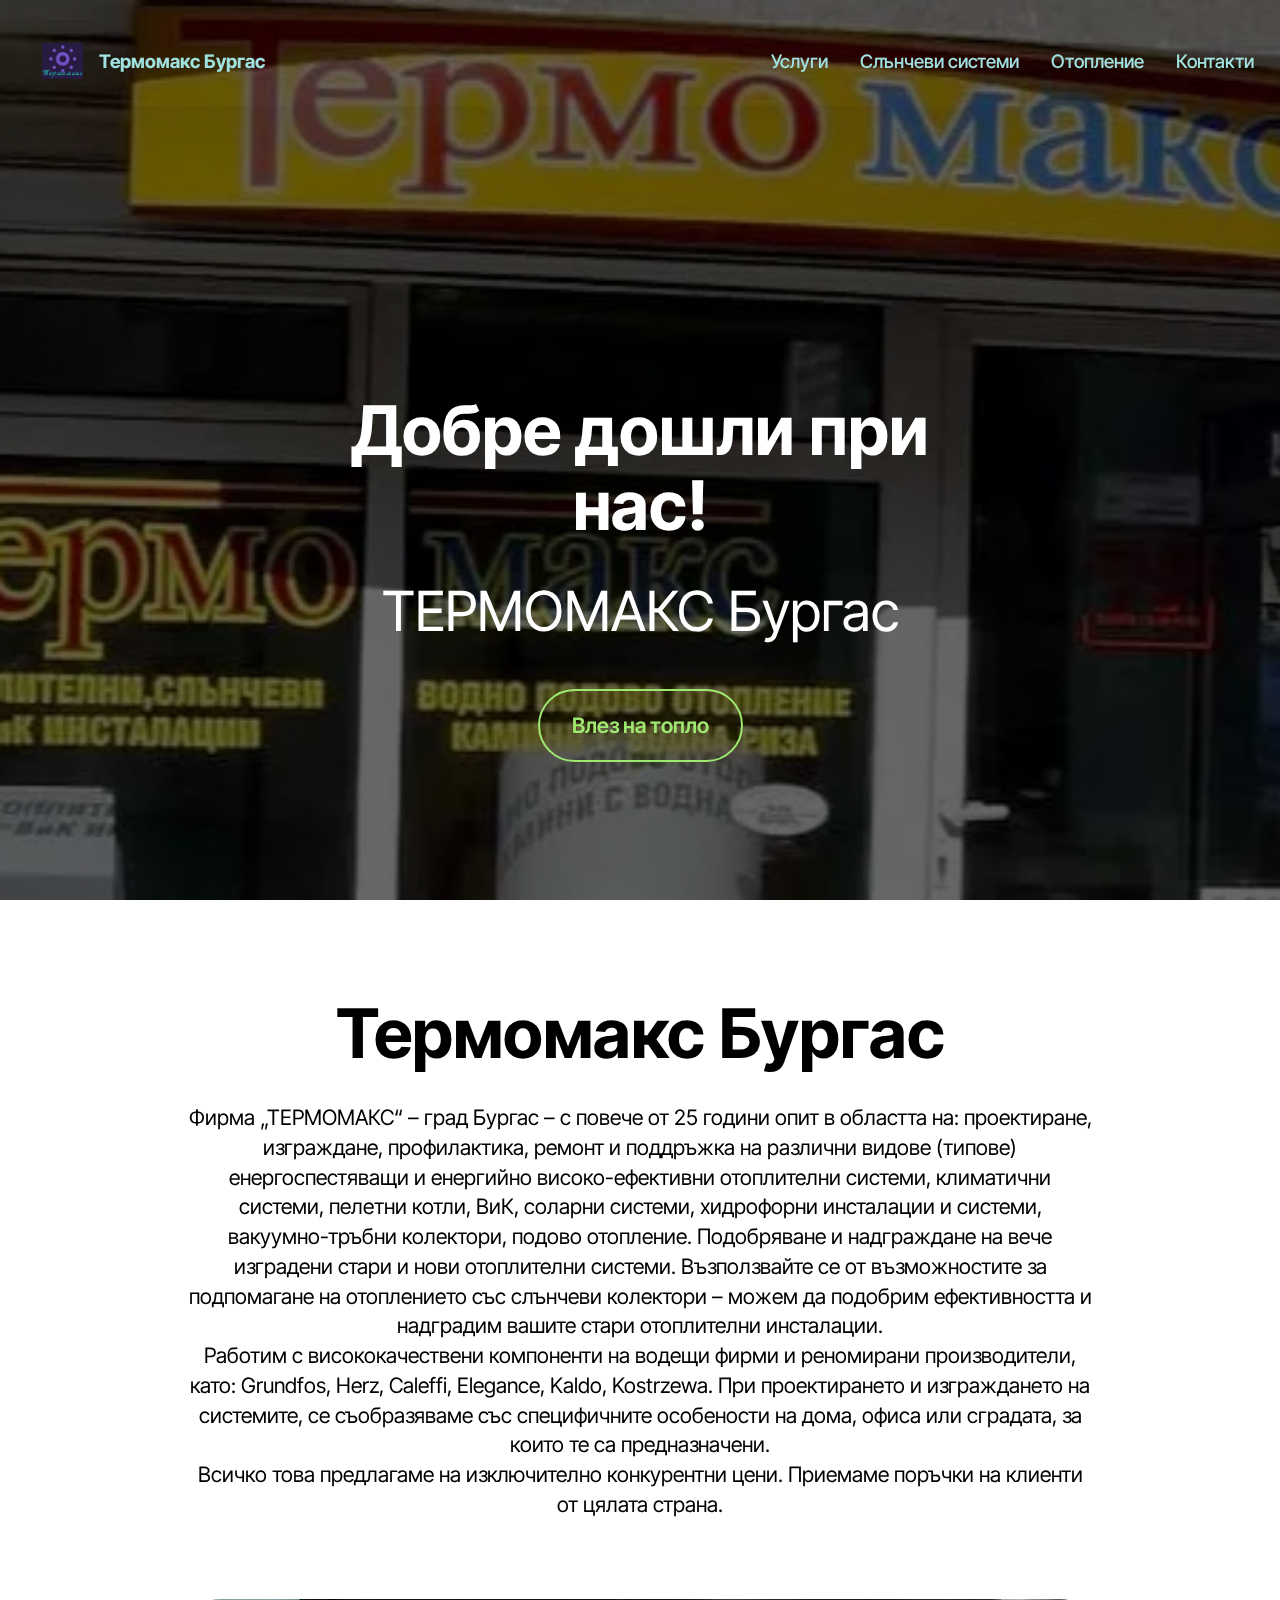
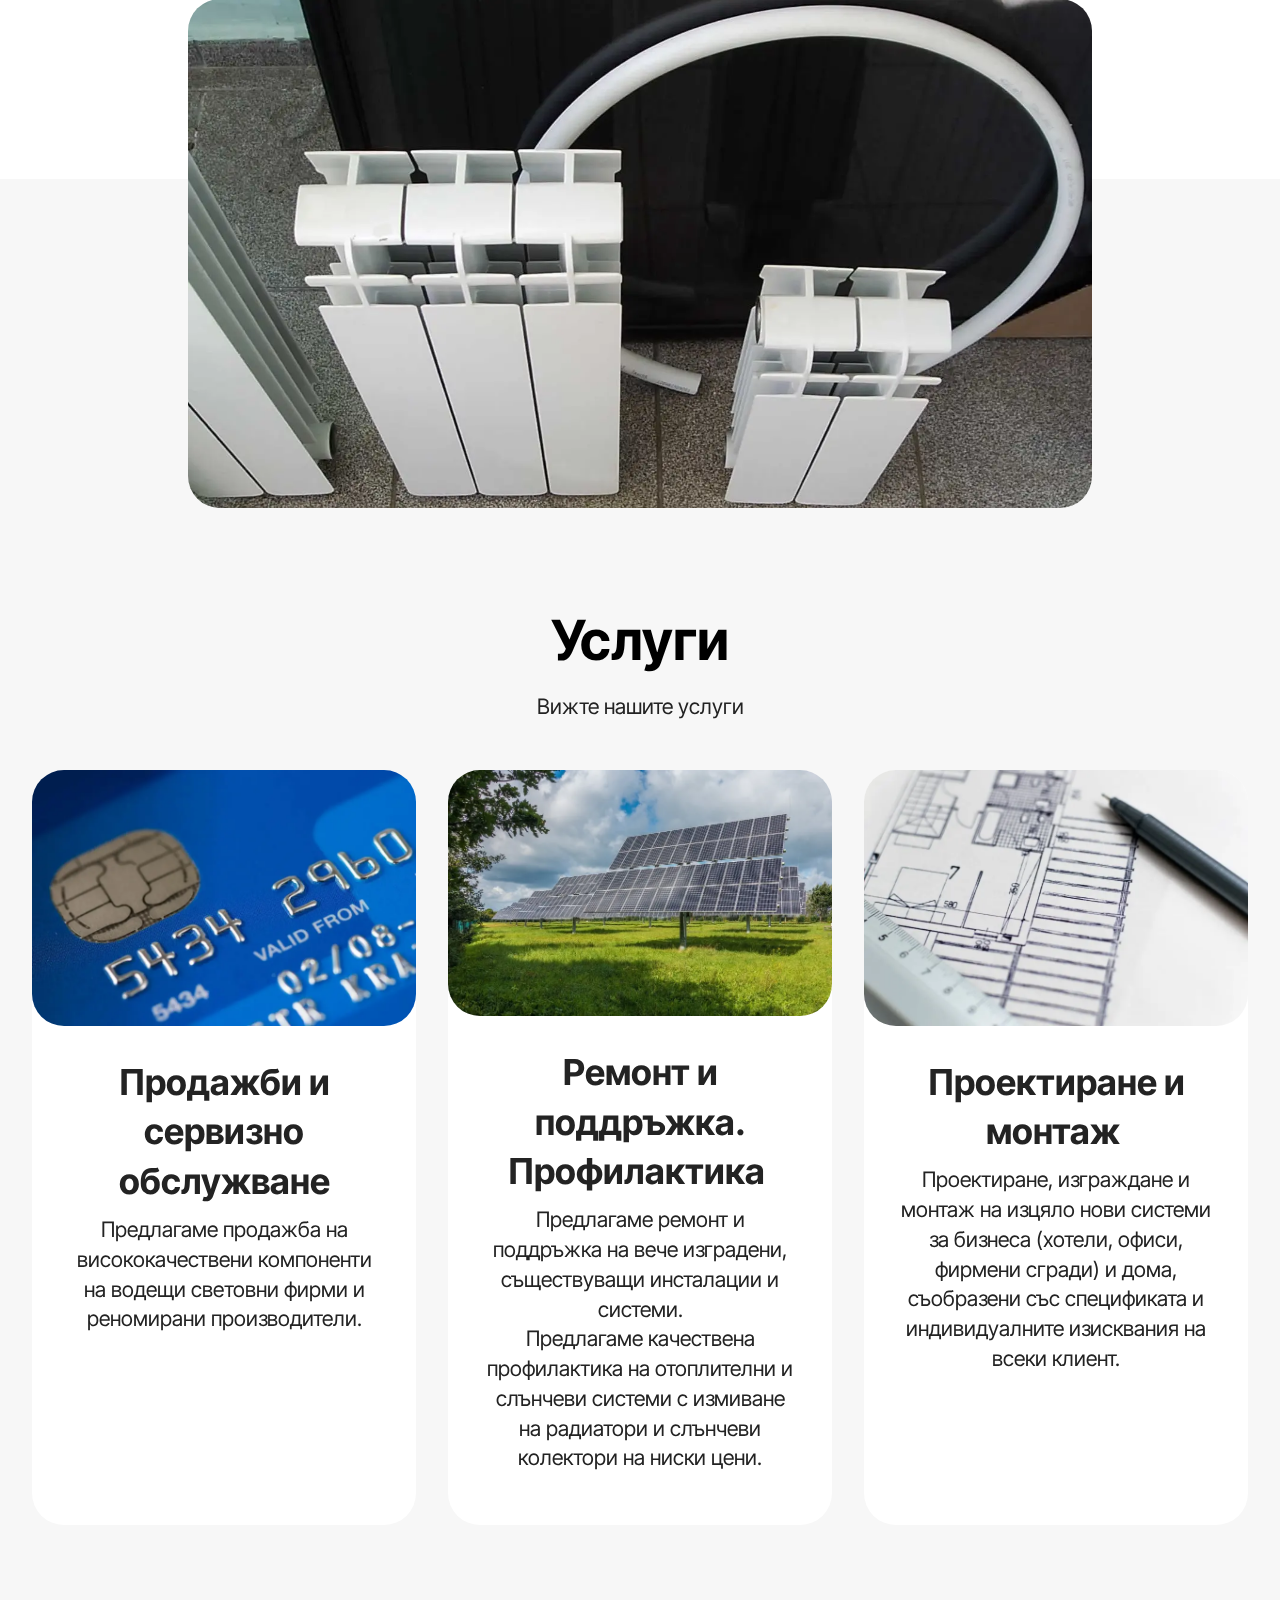
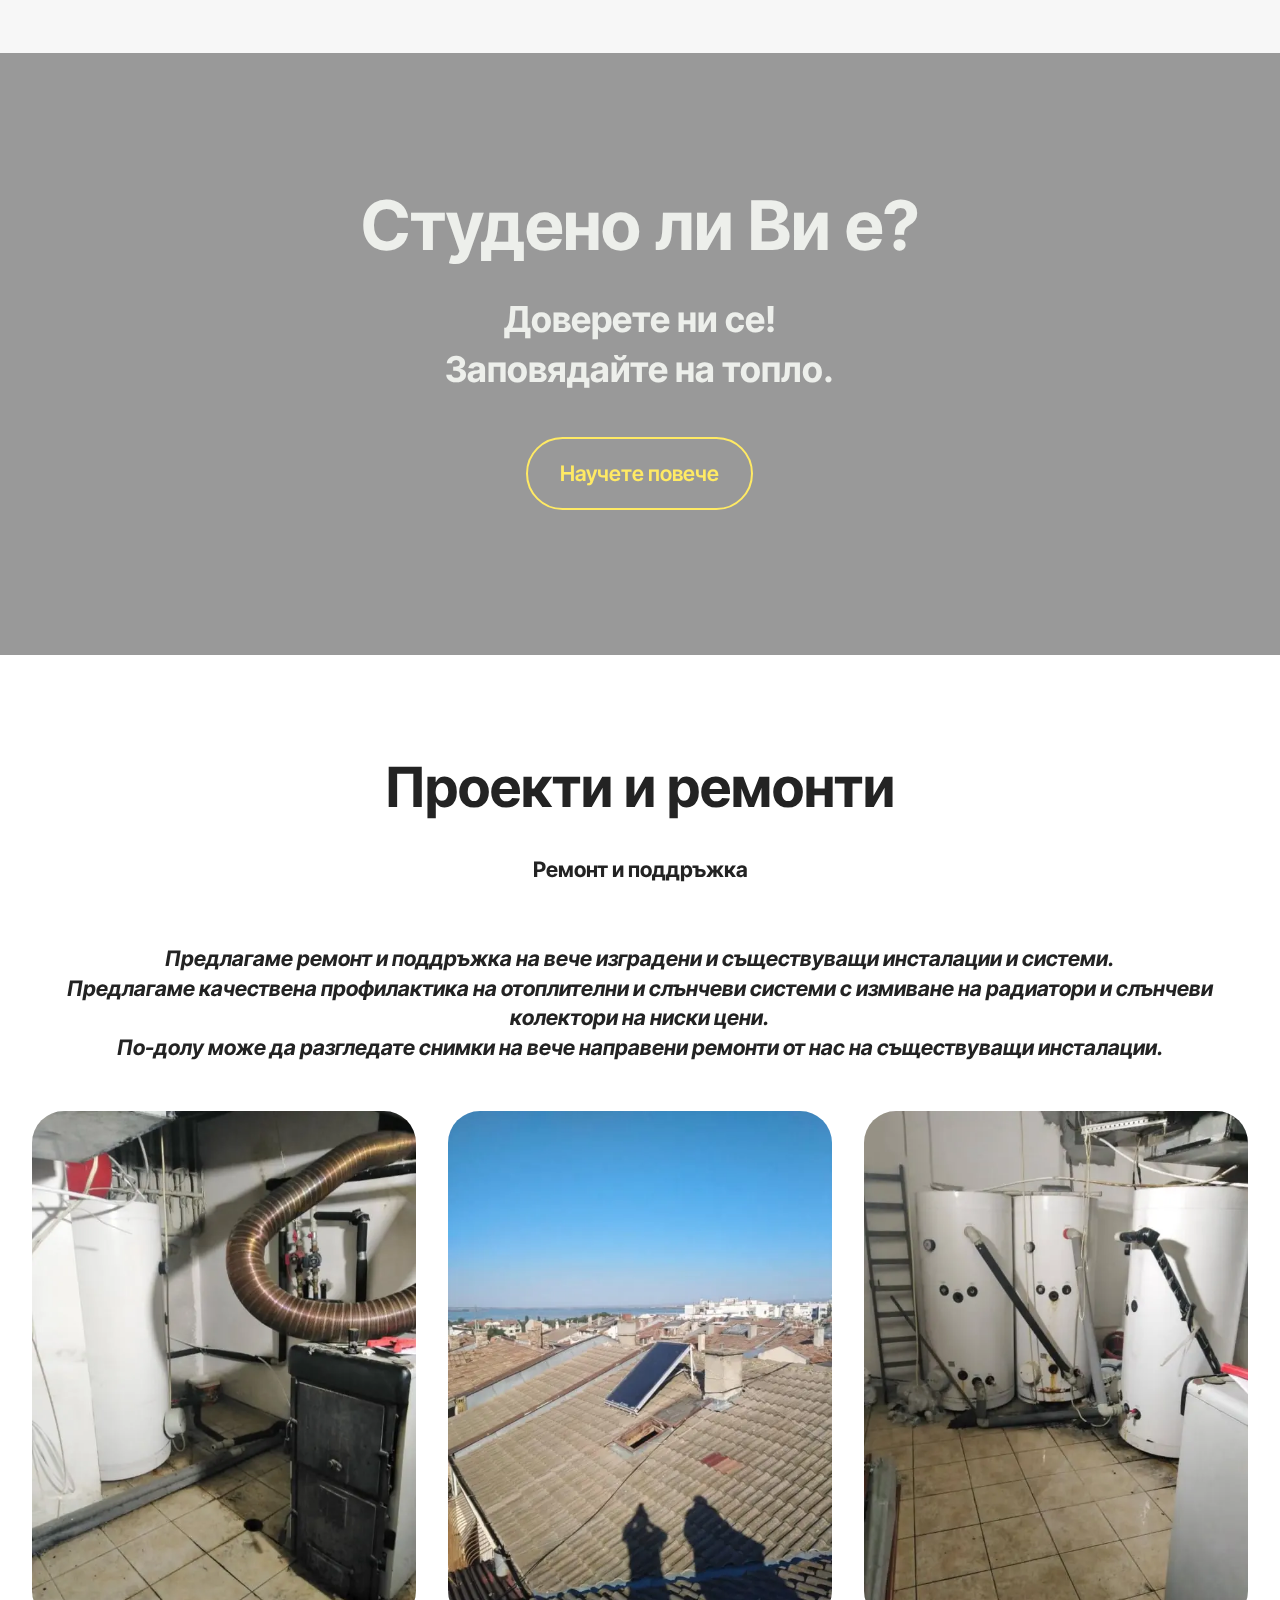
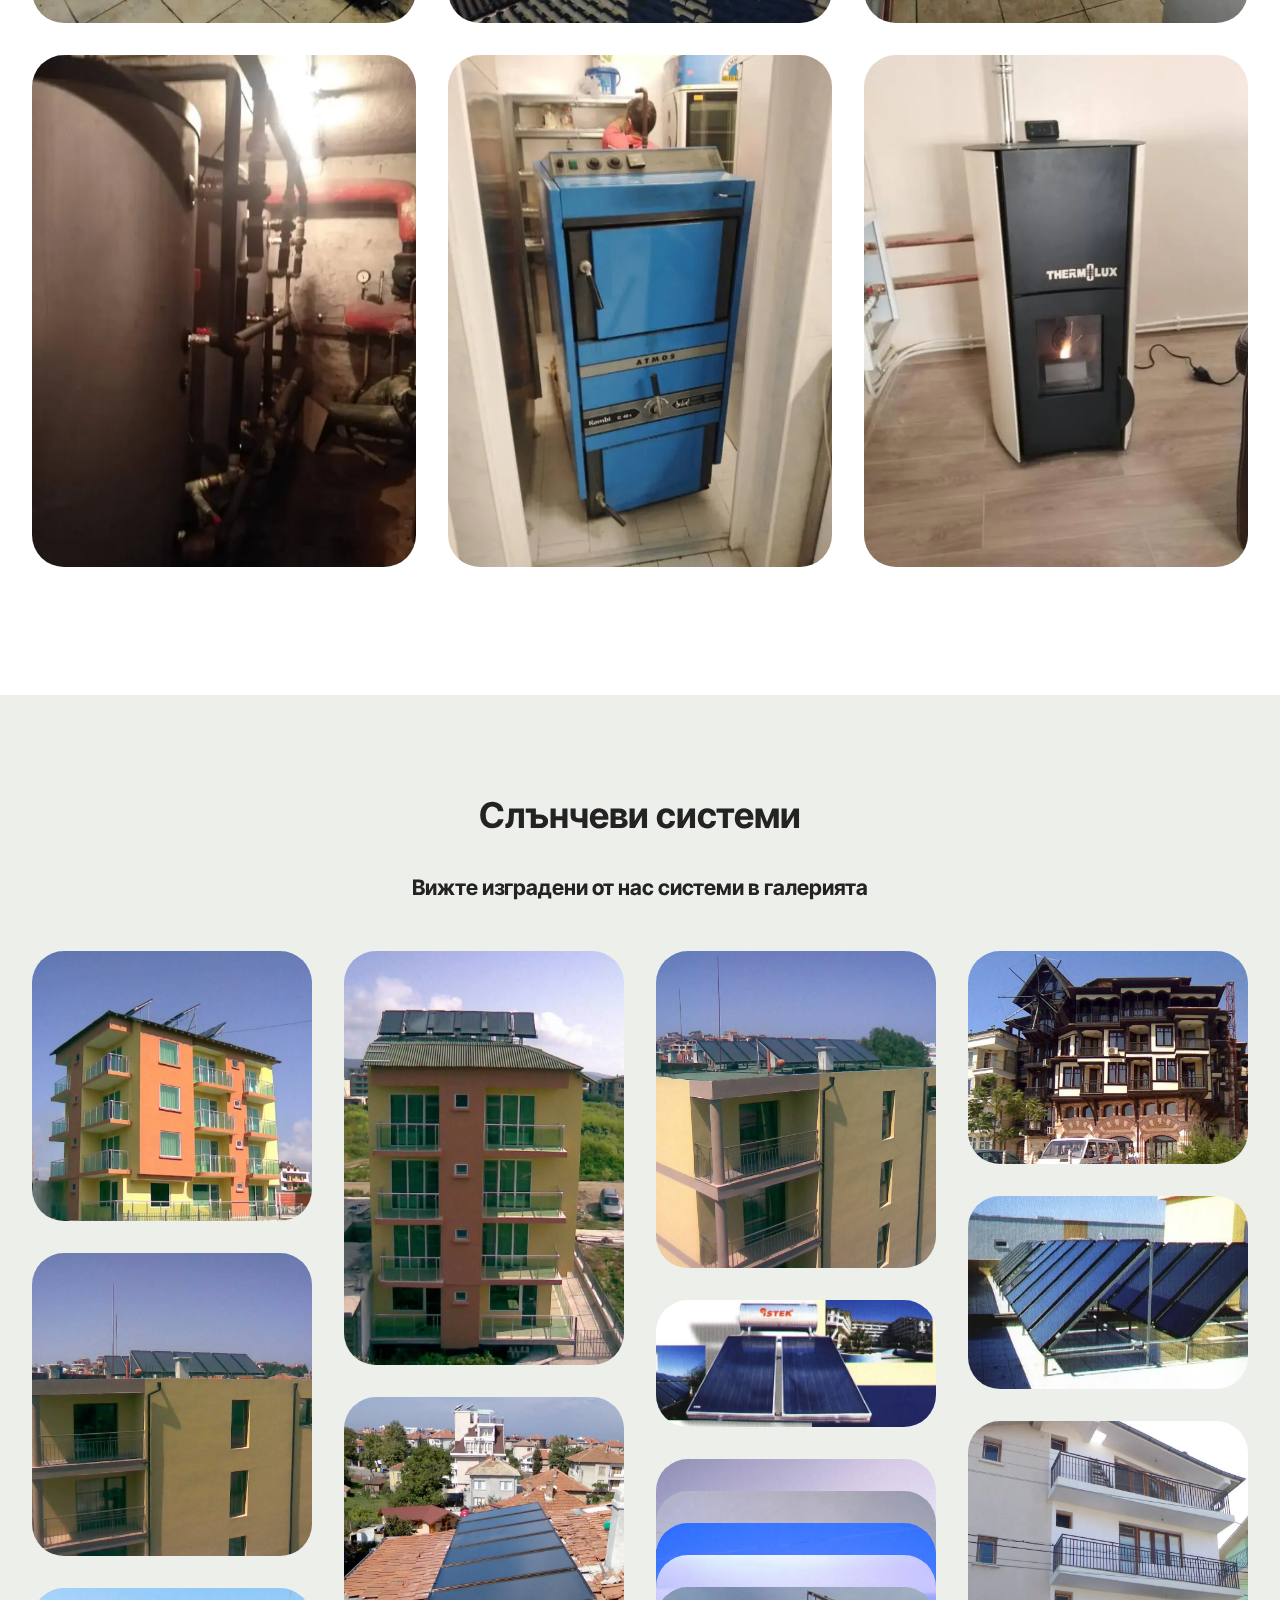
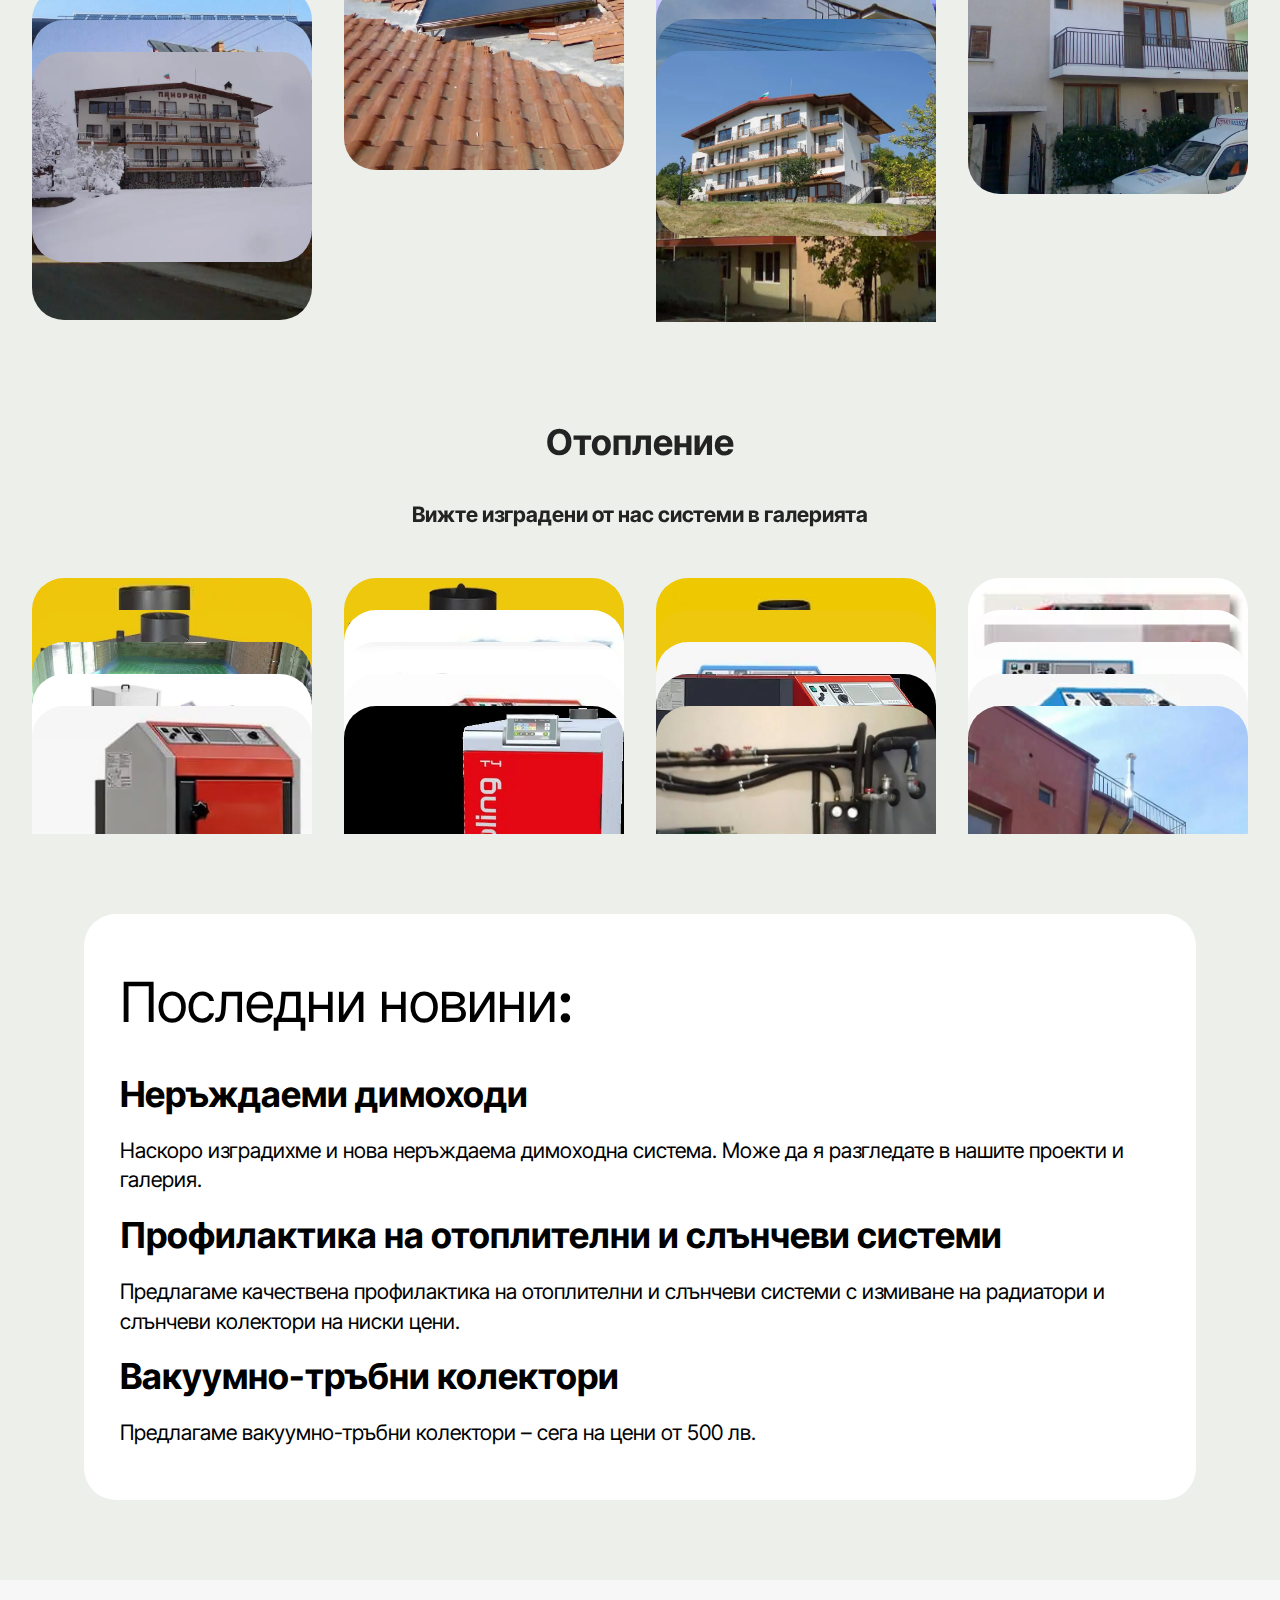
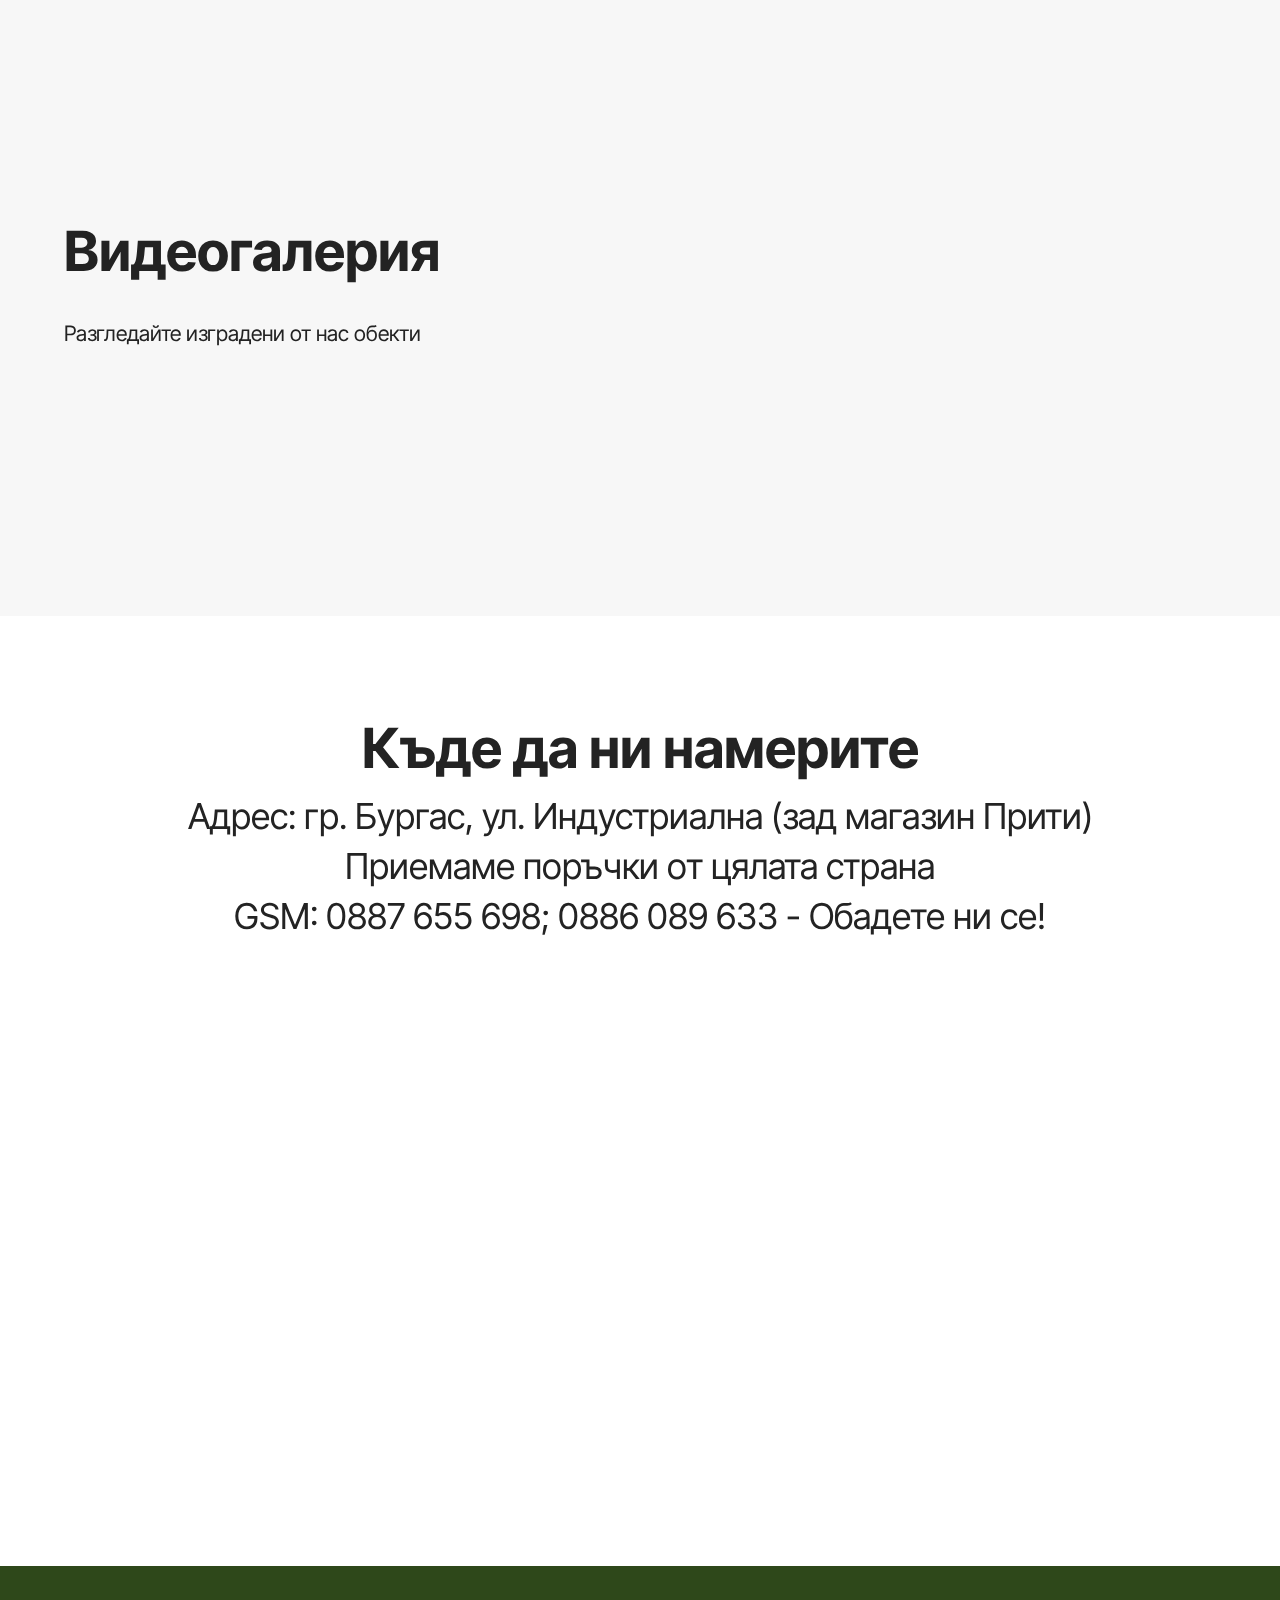
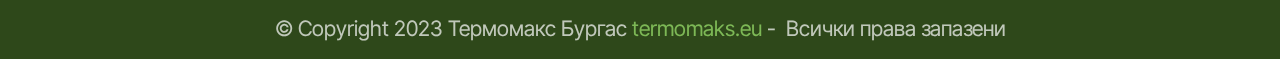
==== commit 59798a1d: "create github pages" ====
--- a/index.html
+++ b/index.html
@@ -203,81 +203,81 @@
         </div>
         <div class="row mbr-gallery mt-4">
             <div class="col-12 col-md-6 col-lg-4 item gallery-image active">
-                <div class="item-wrapper" data-toggle="modal" data-bs-toggle="modal" data-target="#tR8jpQaEFu-modal" data-bs-target="#tR8jpQaEFu-modal">
-                    <img class="w-100" src="assets/images/remont6-596x795.webp" alt="ремонт отоплителни системи" data-slide-to="0" data-bs-slide-to="0" data-target="#lb-tR8jpQaEFu" data-bs-target="#lb-tR8jpQaEFu">
+                <div class="item-wrapper" data-toggle="modal" data-bs-toggle="modal" data-target="#tZ71gHTj1b-modal" data-bs-target="#tZ71gHTj1b-modal">
+                    <img class="w-100" src="assets/images/remont6-596x795.webp" alt="ремонт отоплителни системи" data-slide-to="0" data-bs-slide-to="0" data-target="#lb-tZ71gHTj1b" data-bs-target="#lb-tZ71gHTj1b">
                     <div class="icon-wrapper">
                         <span class="mobi-mbri mobi-mbri-search mbr-iconfont mbr-iconfont-btn"></span>
                     </div>
                 </div>
                 
             </div><div class="col-12 col-md-6 col-lg-4 item gallery-image active">
-                <div class="item-wrapper" data-toggle="modal" data-bs-toggle="modal" data-target="#tR8jpQaEFu-modal" data-bs-target="#tR8jpQaEFu-modal">
-                    <img class="w-100" src="assets/images/remont5-596x795.webp" alt="ремонт слънчеви системи" data-slide-to="1" data-bs-slide-to="1" data-target="#lb-tR8jpQaEFu" data-bs-target="#lb-tR8jpQaEFu">
+                <div class="item-wrapper" data-toggle="modal" data-bs-toggle="modal" data-target="#tZ71gHTj1b-modal" data-bs-target="#tZ71gHTj1b-modal">
+                    <img class="w-100" src="assets/images/remont5-596x795.webp" alt="ремонт слънчеви системи" data-slide-to="1" data-bs-slide-to="1" data-target="#lb-tZ71gHTj1b" data-bs-target="#lb-tZ71gHTj1b">
                     <div class="icon-wrapper">
                         <span class="mobi-mbri mobi-mbri-search mbr-iconfont mbr-iconfont-btn"></span>
                     </div>
                 </div>
                 
             </div><div class="col-12 col-md-6 col-lg-4 item gallery-image active">
-                <div class="item-wrapper" data-toggle="modal" data-bs-toggle="modal" data-target="#tR8jpQaEFu-modal" data-bs-target="#tR8jpQaEFu-modal">
-                    <img class="w-100" src="assets/images/remont4-596x795.webp" alt="ремонт бойлери системи" data-slide-to="2" data-bs-slide-to="2" data-target="#lb-tR8jpQaEFu" data-bs-target="#lb-tR8jpQaEFu">
+                <div class="item-wrapper" data-toggle="modal" data-bs-toggle="modal" data-target="#tZ71gHTj1b-modal" data-bs-target="#tZ71gHTj1b-modal">
+                    <img class="w-100" src="assets/images/remont4-596x795.webp" alt="ремонт бойлери системи" data-slide-to="2" data-bs-slide-to="2" data-target="#lb-tZ71gHTj1b" data-bs-target="#lb-tZ71gHTj1b">
                     <div class="icon-wrapper">
                         <span class="mobi-mbri mobi-mbri-search mbr-iconfont mbr-iconfont-btn"></span>
                     </div>
                 </div>
                 
             </div><div class="col-12 col-md-6 col-lg-4 item gallery-image active">
-                <div class="item-wrapper" data-toggle="modal" data-bs-toggle="modal" data-target="#tR8jpQaEFu-modal" data-bs-target="#tR8jpQaEFu-modal">
-                    <img class="w-100" src="assets/images/remont3-596x795.webp" alt="ремонт отоплителни системи" data-slide-to="3" data-bs-slide-to="3" data-target="#lb-tR8jpQaEFu" data-bs-target="#lb-tR8jpQaEFu">
+                <div class="item-wrapper" data-toggle="modal" data-bs-toggle="modal" data-target="#tZ71gHTj1b-modal" data-bs-target="#tZ71gHTj1b-modal">
+                    <img class="w-100" src="assets/images/remont3-596x795.webp" alt="ремонт отоплителни системи" data-slide-to="3" data-bs-slide-to="3" data-target="#lb-tZ71gHTj1b" data-bs-target="#lb-tZ71gHTj1b">
                     <div class="icon-wrapper">
                         <span class="mobi-mbri mobi-mbri-search mbr-iconfont mbr-iconfont-btn"></span>
                     </div>
                 </div>
                 
             </div><div class="col-12 col-md-6 col-lg-4 item gallery-image active">
-                <div class="item-wrapper" data-toggle="modal" data-bs-toggle="modal" data-target="#tR8jpQaEFu-modal" data-bs-target="#tR8jpQaEFu-modal">
-                    <img class="w-100" src="assets/images/remont2-596x795.webp" alt="ремонт отоплителни системи" data-slide-to="4" data-bs-slide-to="4" data-target="#lb-tR8jpQaEFu" data-bs-target="#lb-tR8jpQaEFu">
+                <div class="item-wrapper" data-toggle="modal" data-bs-toggle="modal" data-target="#tZ71gHTj1b-modal" data-bs-target="#tZ71gHTj1b-modal">
+                    <img class="w-100" src="assets/images/remont2-596x795.webp" alt="ремонт отоплителни системи" data-slide-to="4" data-bs-slide-to="4" data-target="#lb-tZ71gHTj1b" data-bs-target="#lb-tZ71gHTj1b">
                     <div class="icon-wrapper">
                         <span class="mobi-mbri mobi-mbri-search mbr-iconfont mbr-iconfont-btn"></span>
                     </div>
                 </div>
                 
             </div><div class="col-12 col-md-6 col-lg-4 item gallery-image active">
-                <div class="item-wrapper" data-toggle="modal" data-bs-toggle="modal" data-target="#tR8jpQaEFu-modal" data-bs-target="#tR8jpQaEFu-modal">
-                    <img class="w-100" src="assets/images/remont1-596x795.webp" alt="ремонт отоплителни системи котли" data-slide-to="5" data-bs-slide-to="5" data-target="#lb-tR8jpQaEFu" data-bs-target="#lb-tR8jpQaEFu">
-                    <div class="icon-wrapper">
-                        <span class="mobi-mbri mobi-mbri-search mbr-iconfont mbr-iconfont-btn"></span>
-                    </div>
-                </div>
-                
-            </div>
-            
-            
-            
-            
-            
-            
-            
-        </div>
-
-        <div class="modal mbr-slider" tabindex="-1" role="dialog" aria-hidden="true" id="tR8jpQaEFu-modal">
+                <div class="item-wrapper" data-toggle="modal" data-bs-toggle="modal" data-target="#tZ71gHTj1b-modal" data-bs-target="#tZ71gHTj1b-modal">
+                    <img class="w-100" src="assets/images/remont1-596x795.webp" alt="ремонт отоплителни системи котли" data-slide-to="5" data-bs-slide-to="5" data-target="#lb-tZ71gHTj1b" data-bs-target="#lb-tZ71gHTj1b">
+                    <div class="icon-wrapper">
+                        <span class="mobi-mbri mobi-mbri-search mbr-iconfont mbr-iconfont-btn"></span>
+                    </div>
+                </div>
+                
+            </div>
+            
+            
+            
+            
+            
+            
+            
+        </div>
+
+        <div class="modal mbr-slider" tabindex="-1" role="dialog" aria-hidden="true" id="tZ71gHTj1b-modal">
             <div class="modal-dialog" role="document">
                 <div class="modal-content">
                     <div class="modal-body">
-                        <div class="carousel slide carousel-fade" id="lb-tR8jpQaEFu" data-ride="carousel" data-bs-ride="carousel" data-interval="5000" data-bs-interval="5000">
+                        <div class="carousel slide carousel-fade" id="lb-tZ71gHTj1b" data-ride="carousel" data-bs-ride="carousel" data-interval="5000" data-bs-interval="5000">
                             <div class="carousel-inner">
                                 <div class="carousel-item active">
-                                    <img class="d-block w-100" src="assets/images/remont6-596x795.webp" alt="отопление слънчеви системи бойлери профилактика ремонт">
-                                </div><div class="carousel-item">
-                                    <img class="d-block w-100" src="assets/images/remont5-596x795.webp" alt="отопление слънчеви системи бойлери профилактика ремонт">
-                                </div><div class="carousel-item">
-                                    <img class="d-block w-100" src="assets/images/remont4-596x795.webp" alt="отопление слънчеви системи бойлери профилактика ремонт">
-                                </div><div class="carousel-item">
-                                    <img class="d-block w-100" src="assets/images/remont3-596x795.webp" alt="отопление слънчеви системи бойлери профилактика ремонт">
-                                </div><div class="carousel-item">
-                                    <img class="d-block w-100" src="assets/images/remont2-596x795.webp" alt="отопление слънчеви системи бойлери профилактика ремонт">
-                                </div><div class="carousel-item">
-                                    <img class="d-block w-100" src="assets/images/remont1-596x795.webp" alt="отопление слънчеви системи бойлери профилактика ремонт">
+                                    <img class="d-block w-100" src="assets/images/remont6-596x795.webp" alt="Mobirise Website Builder">
+                                </div><div class="carousel-item">
+                                    <img class="d-block w-100" src="assets/images/remont5-596x795.webp" alt="Mobirise Website Builder">
+                                </div><div class="carousel-item">
+                                    <img class="d-block w-100" src="assets/images/remont4-596x795.webp" alt="Mobirise Website Builder">
+                                </div><div class="carousel-item">
+                                    <img class="d-block w-100" src="assets/images/remont3-596x795.webp" alt="Mobirise Website Builder">
+                                </div><div class="carousel-item">
+                                    <img class="d-block w-100" src="assets/images/remont2-596x795.webp" alt="Mobirise Website Builder">
+                                </div><div class="carousel-item">
+                                    <img class="d-block w-100" src="assets/images/remont1-596x795.webp" alt="Mobirise Website Builder">
                                 </div>
                                 
                                 
@@ -288,7 +288,7 @@
                                 
                             </div>
                             <ol class="carousel-indicators">
-                                <li data-slide-to="0" data-bs-slide-to="0" class="active" data-target="#lb-tR8jpQaEFu" data-bs-target="#lb-tR8jpQaEFu"></li><li data-slide-to="1" data-bs-slide-to="1" class="" data-target="#lb-tR8jpQaEFu" data-bs-target="#lb-tR8jpQaEFu"></li><li data-slide-to="2" data-bs-slide-to="2" class="" data-target="#lb-tR8jpQaEFu" data-bs-target="#lb-tR8jpQaEFu"></li><li data-slide-to="3" data-bs-slide-to="3" class="" data-target="#lb-tR8jpQaEFu" data-bs-target="#lb-tR8jpQaEFu"></li><li data-slide-to="4" data-bs-slide-to="4" class="" data-target="#lb-tR8jpQaEFu" data-bs-target="#lb-tR8jpQaEFu"></li><li data-slide-to="5" data-bs-slide-to="5" class="" data-target="#lb-tR8jpQaEFu" data-bs-target="#lb-tR8jpQaEFu"></li>
+                                <li data-slide-to="0" data-bs-slide-to="0" class="active" data-target="#lb-tZ71gHTj1b" data-bs-target="#lb-tZ71gHTj1b"></li><li data-slide-to="1" data-bs-slide-to="1" class="" data-target="#lb-tZ71gHTj1b" data-bs-target="#lb-tZ71gHTj1b"></li><li data-slide-to="2" data-bs-slide-to="2" class="" data-target="#lb-tZ71gHTj1b" data-bs-target="#lb-tZ71gHTj1b"></li><li data-slide-to="3" data-bs-slide-to="3" class="" data-target="#lb-tZ71gHTj1b" data-bs-target="#lb-tZ71gHTj1b"></li><li data-slide-to="4" data-bs-slide-to="4" class="" data-target="#lb-tZ71gHTj1b" data-bs-target="#lb-tZ71gHTj1b"></li><li data-slide-to="5" data-bs-slide-to="5" class="" data-target="#lb-tZ71gHTj1b" data-bs-target="#lb-tZ71gHTj1b"></li>
                                 
                                 
                                 
@@ -299,11 +299,11 @@
                             </ol>
                             <a role="button" href="" class="close" data-dismiss="modal" data-bs-dismiss="modal" aria-label="Close">
                             </a>
-                            <a class="carousel-control-prev carousel-control" role="button" data-slide="prev" data-bs-slide="prev" href="#lb-tR8jpQaEFu">
+                            <a class="carousel-control-prev carousel-control" role="button" data-slide="prev" data-bs-slide="prev" href="#lb-tZ71gHTj1b">
                                 <span class="mobi-mbri mobi-mbri-arrow-prev" aria-hidden="true"></span>
                                 <span class="sr-only visually-hidden">Previous</span>
                             </a>
-                            <a class="carousel-control-next carousel-control" role="button" data-slide="next" data-bs-slide="next" href="#lb-tR8jpQaEFu">
+                            <a class="carousel-control-next carousel-control" role="button" data-slide="next" data-bs-slide="next" href="#lb-tZ71gHTj1b">
                                 <span class="mobi-mbri mobi-mbri-arrow-next" aria-hidden="true"></span>
                                 <span class="sr-only visually-hidden">Next</span>
                             </a>
@@ -334,165 +334,165 @@
             
             
             <div class="col-12 col-md-6 col-lg-3 item gallery-image active">
-                <div class="item-wrapper" data-toggle="modal" data-bs-toggle="modal" data-target="#tR8jpRjAMI-modal" data-bs-target="#tR8jpRjAMI-modal">
-                    <img class="w-100" src="assets/images/slunchevi16-872x840.webp" alt="слънчеви системи" data-slide-to="0" data-bs-slide-to="0" data-target="#lb-tR8jpRjAMI" data-bs-target="#lb-tR8jpRjAMI">
-                    <div class="icon-wrapper">
-                        <span class="mobi-mbri mobi-mbri-search mbr-iconfont mbr-iconfont-btn"></span>
-                    </div>
-                </div>
-                
-            </div><div class="col-12 col-md-6 col-lg-3 item gallery-image active">
-                <div class="item-wrapper" data-toggle="modal" data-bs-toggle="modal" data-target="#tR8jpRjAMI-modal" data-bs-target="#tR8jpRjAMI-modal">
-                    <img class="w-100" src="assets/images/slunchevi15-812x1200.webp" alt="слънчеви системи" data-slide-to="1" data-bs-slide-to="1" data-target="#lb-tR8jpRjAMI" data-bs-target="#lb-tR8jpRjAMI">
-                    <div class="icon-wrapper">
-                        <span class="mobi-mbri mobi-mbri-search mbr-iconfont mbr-iconfont-btn"></span>
-                    </div>
-                </div>
-                
-            </div><div class="col-12 col-md-6 col-lg-3 item gallery-image active">
-                <div class="item-wrapper" data-toggle="modal" data-bs-toggle="modal" data-target="#tR8jpRjAMI-modal" data-bs-target="#tR8jpRjAMI-modal">
-                    <img class="w-100" src="assets/images/slunchevi14-952x1079.webp" alt="слънчеви системи" data-slide-to="2" data-bs-slide-to="2" data-target="#lb-tR8jpRjAMI" data-bs-target="#lb-tR8jpRjAMI">
-                    <div class="icon-wrapper">
-                        <span class="mobi-mbri mobi-mbri-search mbr-iconfont mbr-iconfont-btn"></span>
-                    </div>
-                </div>
-                
-            </div><div class="col-12 col-md-6 col-lg-3 item gallery-image active">
-                <div class="item-wrapper" data-toggle="modal" data-bs-toggle="modal" data-target="#tR8jpRjAMI-modal" data-bs-target="#tR8jpRjAMI-modal">
-                    <img class="w-100" src="assets/images/slunchevi13-910x694.webp" alt="слънчеви системи" data-slide-to="3" data-bs-slide-to="3" data-target="#lb-tR8jpRjAMI" data-bs-target="#lb-tR8jpRjAMI">
-                    <div class="icon-wrapper">
-                        <span class="mobi-mbri mobi-mbri-search mbr-iconfont mbr-iconfont-btn"></span>
-                    </div>
-                </div>
-                
-            </div><div class="col-12 col-md-6 col-lg-3 item gallery-image active">
-                <div class="item-wrapper" data-toggle="modal" data-bs-toggle="modal" data-target="#tR8jpRjAMI-modal" data-bs-target="#tR8jpRjAMI-modal">
-                    <img class="w-100" src="assets/images/slunchevi12-480x330.webp" alt="слънчеви системи" data-slide-to="4" data-bs-slide-to="4" data-target="#lb-tR8jpRjAMI" data-bs-target="#lb-tR8jpRjAMI">
-                    <div class="icon-wrapper">
-                        <span class="mobi-mbri mobi-mbri-search mbr-iconfont mbr-iconfont-btn"></span>
-                    </div>
-                </div>
-                
-            </div><div class="col-12 col-md-6 col-lg-3 item gallery-image active">
-                <div class="item-wrapper" data-toggle="modal" data-bs-toggle="modal" data-target="#tR8jpRjAMI-modal" data-bs-target="#tR8jpRjAMI-modal">
-                    <img class="w-100" src="assets/images/slunchevi11-955x1036.webp" alt="слънчеви системи" data-slide-to="5" data-bs-slide-to="5" data-target="#lb-tR8jpRjAMI" data-bs-target="#lb-tR8jpRjAMI">
-                    <div class="icon-wrapper">
-                        <span class="mobi-mbri mobi-mbri-search mbr-iconfont mbr-iconfont-btn"></span>
-                    </div>
-                </div>
-                
-            </div><div class="col-12 col-md-6 col-lg-3 item gallery-image active">
-                <div class="item-wrapper" data-toggle="modal" data-bs-toggle="modal" data-target="#tR8jpRjAMI-modal" data-bs-target="#tR8jpRjAMI-modal">
-                    <img class="w-100" src="assets/images/slunchevi10-646x292.webp" alt="слънчеви системи" data-slide-to="6" data-bs-slide-to="6" data-target="#lb-tR8jpRjAMI" data-bs-target="#lb-tR8jpRjAMI">
-                    <div class="icon-wrapper">
-                        <span class="mobi-mbri mobi-mbri-search mbr-iconfont mbr-iconfont-btn"></span>
-                    </div>
-                </div>
-                
-            </div><div class="col-12 col-md-6 col-lg-3 item gallery-image active">
-                <div class="item-wrapper" data-toggle="modal" data-bs-toggle="modal" data-target="#tR8jpRjAMI-modal" data-bs-target="#tR8jpRjAMI-modal">
-                    <img class="w-100" src="assets/images/slunchevi9-900x1200.webp" alt="слънчеви системи" data-slide-to="7" data-bs-slide-to="7" data-target="#lb-tR8jpRjAMI" data-bs-target="#lb-tR8jpRjAMI">
-                    <div class="icon-wrapper">
-                        <span class="mobi-mbri mobi-mbri-search mbr-iconfont mbr-iconfont-btn"></span>
-                    </div>
-                </div>
-                
-            </div><div class="col-12 col-md-6 col-lg-3 item gallery-image active">
-                <div class="item-wrapper" data-toggle="modal" data-bs-toggle="modal" data-target="#tR8jpRjAMI-modal" data-bs-target="#tR8jpRjAMI-modal">
-                    <img class="w-100" src="assets/images/slunchevi8-900x1200.webp" alt="слънчеви системи" data-slide-to="8" data-bs-slide-to="8" data-target="#lb-tR8jpRjAMI" data-bs-target="#lb-tR8jpRjAMI">
-                    <div class="icon-wrapper">
-                        <span class="mobi-mbri mobi-mbri-search mbr-iconfont mbr-iconfont-btn"></span>
-                    </div>
-                </div>
-                
-            </div><div class="col-12 col-md-6 col-lg-3 item gallery-image active">
-                <div class="item-wrapper" data-toggle="modal" data-bs-toggle="modal" data-target="#tR8jpRjAMI-modal" data-bs-target="#tR8jpRjAMI-modal">
-                    <img class="w-100" src="assets/images/slunchevi7-947x874.webp" alt="слънчеви системи" data-slide-to="9" data-bs-slide-to="9" data-target="#lb-tR8jpRjAMI" data-bs-target="#lb-tR8jpRjAMI">
-                    <div class="icon-wrapper">
-                        <span class="mobi-mbri mobi-mbri-search mbr-iconfont mbr-iconfont-btn"></span>
-                    </div>
-                </div>
-                
-            </div><div class="col-12 col-md-6 col-lg-3 item gallery-image active">
-                <div class="item-wrapper" data-toggle="modal" data-bs-toggle="modal" data-target="#tR8jpRjAMI-modal" data-bs-target="#tR8jpRjAMI-modal">
-                    <img class="w-100" src="assets/images/slunchevi6-956x975.webp" alt="слънчеви системи" data-slide-to="10" data-bs-slide-to="10" data-target="#lb-tR8jpRjAMI" data-bs-target="#lb-tR8jpRjAMI">
-                    <div class="icon-wrapper">
-                        <span class="mobi-mbri mobi-mbri-search mbr-iconfont mbr-iconfont-btn"></span>
-                    </div>
-                </div>
-                
-            </div><div class="col-12 col-md-6 col-lg-3 item gallery-image active">
-                <div class="item-wrapper" data-toggle="modal" data-bs-toggle="modal" data-target="#tR8jpRjAMI-modal" data-bs-target="#tR8jpRjAMI-modal">
-                    <img class="w-100" src="assets/images/slunchevi5-903x686.webp" alt="слънчеви системи" data-slide-to="11" data-bs-slide-to="11" data-target="#lb-tR8jpRjAMI" data-bs-target="#lb-tR8jpRjAMI">
-                    <div class="icon-wrapper">
-                        <span class="mobi-mbri mobi-mbri-search mbr-iconfont mbr-iconfont-btn"></span>
-                    </div>
-                </div>
-                
-            </div><div class="col-12 col-md-6 col-lg-3 item gallery-image active">
-                <div class="item-wrapper" data-toggle="modal" data-bs-toggle="modal" data-target="#tR8jpRjAMI-modal" data-bs-target="#tR8jpRjAMI-modal">
-                    <img class="w-100" src="assets/images/slunchevi4-927x737.webp" alt="слънчеви системи" data-slide-to="12" data-bs-slide-to="12" data-target="#lb-tR8jpRjAMI" data-bs-target="#lb-tR8jpRjAMI">
-                    <div class="icon-wrapper">
-                        <span class="mobi-mbri mobi-mbri-search mbr-iconfont mbr-iconfont-btn"></span>
-                    </div>
-                </div>
-                
-            </div><div class="col-12 col-md-6 col-lg-3 item gallery-image active">
-                <div class="item-wrapper" data-toggle="modal" data-bs-toggle="modal" data-target="#tR8jpRjAMI-modal" data-bs-target="#tR8jpRjAMI-modal">
-                    <img class="w-100" src="assets/images/slunchevi3-657x912.webp" alt="слънчеви системи" data-slide-to="13" data-bs-slide-to="13" data-target="#lb-tR8jpRjAMI" data-bs-target="#lb-tR8jpRjAMI">
-                    <div class="icon-wrapper">
-                        <span class="mobi-mbri mobi-mbri-search mbr-iconfont mbr-iconfont-btn"></span>
-                    </div>
-                </div>
-                
-            </div><div class="col-12 col-md-6 col-lg-3 item gallery-image active">
-                <div class="item-wrapper" data-toggle="modal" data-bs-toggle="modal" data-target="#tR8jpRjAMI-modal" data-bs-target="#tR8jpRjAMI-modal">
-                    <img class="w-100" src="assets/images/slunchevi2-800x480.webp" alt="слънчеви системи" data-slide-to="14" data-bs-slide-to="14" data-target="#lb-tR8jpRjAMI" data-bs-target="#lb-tR8jpRjAMI">
-                    <div class="icon-wrapper">
-                        <span class="mobi-mbri mobi-mbri-search mbr-iconfont mbr-iconfont-btn"></span>
-                    </div>
-                </div>
-                
-            </div><div class="col-12 col-md-6 col-lg-3 item gallery-image active">
-                <div class="item-wrapper" data-toggle="modal" data-bs-toggle="modal" data-target="#tR8jpRjAMI-modal" data-bs-target="#tR8jpRjAMI-modal">
-                    <img class="w-100" src="assets/images/slunchevi1-1200x675.webp" alt="слънчеви системи" data-slide-to="15" data-bs-slide-to="15" data-target="#lb-tR8jpRjAMI" data-bs-target="#lb-tR8jpRjAMI">
-                    <div class="icon-wrapper">
-                        <span class="mobi-mbri mobi-mbri-search mbr-iconfont mbr-iconfont-btn"></span>
-                    </div>
-                </div>
-                
-            </div><div class="col-12 col-md-6 col-lg-3 item gallery-image active">
-                <div class="item-wrapper" data-toggle="modal" data-bs-toggle="modal" data-target="#tR8jpRjAMI-modal" data-bs-target="#tR8jpRjAMI-modal">
-                    <img class="w-100" src="assets/images/slunchevi19-1-633x678.webp" alt="слънчеви системи" data-slide-to="16" data-bs-slide-to="16" data-target="#lb-tR8jpRjAMI" data-bs-target="#lb-tR8jpRjAMI">
-                    <div class="icon-wrapper">
-                        <span class="mobi-mbri mobi-mbri-search mbr-iconfont mbr-iconfont-btn"></span>
-                    </div>
-                </div>
-                
-            </div><div class="col-12 col-md-6 col-lg-3 item gallery-image active">
-                <div class="item-wrapper" data-toggle="modal" data-bs-toggle="modal" data-target="#tR8jpRjAMI-modal" data-bs-target="#tR8jpRjAMI-modal">
-                    <img class="w-100" src="assets/images/slunchevi18-800x529.webp" alt="слънчеви системи" data-slide-to="17" data-bs-slide-to="17" data-target="#lb-tR8jpRjAMI" data-bs-target="#lb-tR8jpRjAMI">
-                    <div class="icon-wrapper">
-                        <span class="mobi-mbri mobi-mbri-search mbr-iconfont mbr-iconfont-btn"></span>
-                    </div>
-                </div>
-                
-            </div><div class="col-12 col-md-6 col-lg-3 item gallery-image active">
-                <div class="item-wrapper" data-toggle="modal" data-bs-toggle="modal" data-target="#tR8jpRjAMI-modal" data-bs-target="#tR8jpRjAMI-modal">
-                    <img class="w-100" src="assets/images/slunchevi17-800x600.webp" alt="слънчеви системи" data-slide-to="18" data-bs-slide-to="18" data-target="#lb-tR8jpRjAMI" data-bs-target="#lb-tR8jpRjAMI">
-                    <div class="icon-wrapper">
-                        <span class="mobi-mbri mobi-mbri-search mbr-iconfont mbr-iconfont-btn"></span>
-                    </div>
-                </div>
-                
-            </div>
-        </div>
-
-        <div class="modal mbr-slider" tabindex="-1" role="dialog" aria-hidden="true" id="tR8jpRjAMI-modal">
+                <div class="item-wrapper" data-toggle="modal" data-bs-toggle="modal" data-target="#tZ71gJ3mqn-modal" data-bs-target="#tZ71gJ3mqn-modal">
+                    <img class="w-100" src="assets/images/slunchevi16-872x840.webp" alt="слънчеви системи" data-slide-to="0" data-bs-slide-to="0" data-target="#lb-tZ71gJ3mqn" data-bs-target="#lb-tZ71gJ3mqn">
+                    <div class="icon-wrapper">
+                        <span class="mobi-mbri mobi-mbri-search mbr-iconfont mbr-iconfont-btn"></span>
+                    </div>
+                </div>
+                
+            </div><div class="col-12 col-md-6 col-lg-3 item gallery-image active">
+                <div class="item-wrapper" data-toggle="modal" data-bs-toggle="modal" data-target="#tZ71gJ3mqn-modal" data-bs-target="#tZ71gJ3mqn-modal">
+                    <img class="w-100" src="assets/images/slunchevi15-812x1200.webp" alt="слънчеви системи" data-slide-to="1" data-bs-slide-to="1" data-target="#lb-tZ71gJ3mqn" data-bs-target="#lb-tZ71gJ3mqn">
+                    <div class="icon-wrapper">
+                        <span class="mobi-mbri mobi-mbri-search mbr-iconfont mbr-iconfont-btn"></span>
+                    </div>
+                </div>
+                
+            </div><div class="col-12 col-md-6 col-lg-3 item gallery-image active">
+                <div class="item-wrapper" data-toggle="modal" data-bs-toggle="modal" data-target="#tZ71gJ3mqn-modal" data-bs-target="#tZ71gJ3mqn-modal">
+                    <img class="w-100" src="assets/images/slunchevi14-952x1079.webp" alt="слънчеви системи" data-slide-to="2" data-bs-slide-to="2" data-target="#lb-tZ71gJ3mqn" data-bs-target="#lb-tZ71gJ3mqn">
+                    <div class="icon-wrapper">
+                        <span class="mobi-mbri mobi-mbri-search mbr-iconfont mbr-iconfont-btn"></span>
+                    </div>
+                </div>
+                
+            </div><div class="col-12 col-md-6 col-lg-3 item gallery-image active">
+                <div class="item-wrapper" data-toggle="modal" data-bs-toggle="modal" data-target="#tZ71gJ3mqn-modal" data-bs-target="#tZ71gJ3mqn-modal">
+                    <img class="w-100" src="assets/images/slunchevi13-910x694.webp" alt="слънчеви системи" data-slide-to="3" data-bs-slide-to="3" data-target="#lb-tZ71gJ3mqn" data-bs-target="#lb-tZ71gJ3mqn">
+                    <div class="icon-wrapper">
+                        <span class="mobi-mbri mobi-mbri-search mbr-iconfont mbr-iconfont-btn"></span>
+                    </div>
+                </div>
+                
+            </div><div class="col-12 col-md-6 col-lg-3 item gallery-image active">
+                <div class="item-wrapper" data-toggle="modal" data-bs-toggle="modal" data-target="#tZ71gJ3mqn-modal" data-bs-target="#tZ71gJ3mqn-modal">
+                    <img class="w-100" src="assets/images/slunchevi12-480x330.webp" alt="слънчеви системи" data-slide-to="4" data-bs-slide-to="4" data-target="#lb-tZ71gJ3mqn" data-bs-target="#lb-tZ71gJ3mqn">
+                    <div class="icon-wrapper">
+                        <span class="mobi-mbri mobi-mbri-search mbr-iconfont mbr-iconfont-btn"></span>
+                    </div>
+                </div>
+                
+            </div><div class="col-12 col-md-6 col-lg-3 item gallery-image active">
+                <div class="item-wrapper" data-toggle="modal" data-bs-toggle="modal" data-target="#tZ71gJ3mqn-modal" data-bs-target="#tZ71gJ3mqn-modal">
+                    <img class="w-100" src="assets/images/slunchevi11-955x1036.webp" alt="слънчеви системи" data-slide-to="5" data-bs-slide-to="5" data-target="#lb-tZ71gJ3mqn" data-bs-target="#lb-tZ71gJ3mqn">
+                    <div class="icon-wrapper">
+                        <span class="mobi-mbri mobi-mbri-search mbr-iconfont mbr-iconfont-btn"></span>
+                    </div>
+                </div>
+                
+            </div><div class="col-12 col-md-6 col-lg-3 item gallery-image active">
+                <div class="item-wrapper" data-toggle="modal" data-bs-toggle="modal" data-target="#tZ71gJ3mqn-modal" data-bs-target="#tZ71gJ3mqn-modal">
+                    <img class="w-100" src="assets/images/slunchevi10-646x292.webp" alt="слънчеви системи" data-slide-to="6" data-bs-slide-to="6" data-target="#lb-tZ71gJ3mqn" data-bs-target="#lb-tZ71gJ3mqn">
+                    <div class="icon-wrapper">
+                        <span class="mobi-mbri mobi-mbri-search mbr-iconfont mbr-iconfont-btn"></span>
+                    </div>
+                </div>
+                
+            </div><div class="col-12 col-md-6 col-lg-3 item gallery-image active">
+                <div class="item-wrapper" data-toggle="modal" data-bs-toggle="modal" data-target="#tZ71gJ3mqn-modal" data-bs-target="#tZ71gJ3mqn-modal">
+                    <img class="w-100" src="assets/images/slunchevi9-900x1200.webp" alt="слънчеви системи" data-slide-to="7" data-bs-slide-to="7" data-target="#lb-tZ71gJ3mqn" data-bs-target="#lb-tZ71gJ3mqn">
+                    <div class="icon-wrapper">
+                        <span class="mobi-mbri mobi-mbri-search mbr-iconfont mbr-iconfont-btn"></span>
+                    </div>
+                </div>
+                
+            </div><div class="col-12 col-md-6 col-lg-3 item gallery-image active">
+                <div class="item-wrapper" data-toggle="modal" data-bs-toggle="modal" data-target="#tZ71gJ3mqn-modal" data-bs-target="#tZ71gJ3mqn-modal">
+                    <img class="w-100" src="assets/images/slunchevi8-900x1200.webp" alt="слънчеви системи" data-slide-to="8" data-bs-slide-to="8" data-target="#lb-tZ71gJ3mqn" data-bs-target="#lb-tZ71gJ3mqn">
+                    <div class="icon-wrapper">
+                        <span class="mobi-mbri mobi-mbri-search mbr-iconfont mbr-iconfont-btn"></span>
+                    </div>
+                </div>
+                
+            </div><div class="col-12 col-md-6 col-lg-3 item gallery-image active">
+                <div class="item-wrapper" data-toggle="modal" data-bs-toggle="modal" data-target="#tZ71gJ3mqn-modal" data-bs-target="#tZ71gJ3mqn-modal">
+                    <img class="w-100" src="assets/images/slunchevi7-947x874.webp" alt="слънчеви системи" data-slide-to="9" data-bs-slide-to="9" data-target="#lb-tZ71gJ3mqn" data-bs-target="#lb-tZ71gJ3mqn">
+                    <div class="icon-wrapper">
+                        <span class="mobi-mbri mobi-mbri-search mbr-iconfont mbr-iconfont-btn"></span>
+                    </div>
+                </div>
+                
+            </div><div class="col-12 col-md-6 col-lg-3 item gallery-image active">
+                <div class="item-wrapper" data-toggle="modal" data-bs-toggle="modal" data-target="#tZ71gJ3mqn-modal" data-bs-target="#tZ71gJ3mqn-modal">
+                    <img class="w-100" src="assets/images/slunchevi6-956x975.webp" alt="слънчеви системи" data-slide-to="10" data-bs-slide-to="10" data-target="#lb-tZ71gJ3mqn" data-bs-target="#lb-tZ71gJ3mqn">
+                    <div class="icon-wrapper">
+                        <span class="mobi-mbri mobi-mbri-search mbr-iconfont mbr-iconfont-btn"></span>
+                    </div>
+                </div>
+                
+            </div><div class="col-12 col-md-6 col-lg-3 item gallery-image active">
+                <div class="item-wrapper" data-toggle="modal" data-bs-toggle="modal" data-target="#tZ71gJ3mqn-modal" data-bs-target="#tZ71gJ3mqn-modal">
+                    <img class="w-100" src="assets/images/slunchevi5-903x686.webp" alt="слънчеви системи" data-slide-to="11" data-bs-slide-to="11" data-target="#lb-tZ71gJ3mqn" data-bs-target="#lb-tZ71gJ3mqn">
+                    <div class="icon-wrapper">
+                        <span class="mobi-mbri mobi-mbri-search mbr-iconfont mbr-iconfont-btn"></span>
+                    </div>
+                </div>
+                
+            </div><div class="col-12 col-md-6 col-lg-3 item gallery-image active">
+                <div class="item-wrapper" data-toggle="modal" data-bs-toggle="modal" data-target="#tZ71gJ3mqn-modal" data-bs-target="#tZ71gJ3mqn-modal">
+                    <img class="w-100" src="assets/images/slunchevi4-927x737.webp" alt="слънчеви системи" data-slide-to="12" data-bs-slide-to="12" data-target="#lb-tZ71gJ3mqn" data-bs-target="#lb-tZ71gJ3mqn">
+                    <div class="icon-wrapper">
+                        <span class="mobi-mbri mobi-mbri-search mbr-iconfont mbr-iconfont-btn"></span>
+                    </div>
+                </div>
+                
+            </div><div class="col-12 col-md-6 col-lg-3 item gallery-image active">
+                <div class="item-wrapper" data-toggle="modal" data-bs-toggle="modal" data-target="#tZ71gJ3mqn-modal" data-bs-target="#tZ71gJ3mqn-modal">
+                    <img class="w-100" src="assets/images/slunchevi3-657x912.webp" alt="слънчеви системи" data-slide-to="13" data-bs-slide-to="13" data-target="#lb-tZ71gJ3mqn" data-bs-target="#lb-tZ71gJ3mqn">
+                    <div class="icon-wrapper">
+                        <span class="mobi-mbri mobi-mbri-search mbr-iconfont mbr-iconfont-btn"></span>
+                    </div>
+                </div>
+                
+            </div><div class="col-12 col-md-6 col-lg-3 item gallery-image active">
+                <div class="item-wrapper" data-toggle="modal" data-bs-toggle="modal" data-target="#tZ71gJ3mqn-modal" data-bs-target="#tZ71gJ3mqn-modal">
+                    <img class="w-100" src="assets/images/slunchevi2-800x480.webp" alt="слънчеви системи" data-slide-to="14" data-bs-slide-to="14" data-target="#lb-tZ71gJ3mqn" data-bs-target="#lb-tZ71gJ3mqn">
+                    <div class="icon-wrapper">
+                        <span class="mobi-mbri mobi-mbri-search mbr-iconfont mbr-iconfont-btn"></span>
+                    </div>
+                </div>
+                
+            </div><div class="col-12 col-md-6 col-lg-3 item gallery-image active">
+                <div class="item-wrapper" data-toggle="modal" data-bs-toggle="modal" data-target="#tZ71gJ3mqn-modal" data-bs-target="#tZ71gJ3mqn-modal">
+                    <img class="w-100" src="assets/images/slunchevi1-1200x675.webp" alt="слънчеви системи" data-slide-to="15" data-bs-slide-to="15" data-target="#lb-tZ71gJ3mqn" data-bs-target="#lb-tZ71gJ3mqn">
+                    <div class="icon-wrapper">
+                        <span class="mobi-mbri mobi-mbri-search mbr-iconfont mbr-iconfont-btn"></span>
+                    </div>
+                </div>
+                
+            </div><div class="col-12 col-md-6 col-lg-3 item gallery-image active">
+                <div class="item-wrapper" data-toggle="modal" data-bs-toggle="modal" data-target="#tZ71gJ3mqn-modal" data-bs-target="#tZ71gJ3mqn-modal">
+                    <img class="w-100" src="assets/images/slunchevi19-1-633x678.webp" alt="слънчеви системи" data-slide-to="16" data-bs-slide-to="16" data-target="#lb-tZ71gJ3mqn" data-bs-target="#lb-tZ71gJ3mqn">
+                    <div class="icon-wrapper">
+                        <span class="mobi-mbri mobi-mbri-search mbr-iconfont mbr-iconfont-btn"></span>
+                    </div>
+                </div>
+                
+            </div><div class="col-12 col-md-6 col-lg-3 item gallery-image active">
+                <div class="item-wrapper" data-toggle="modal" data-bs-toggle="modal" data-target="#tZ71gJ3mqn-modal" data-bs-target="#tZ71gJ3mqn-modal">
+                    <img class="w-100" src="assets/images/slunchevi18-800x529.webp" alt="слънчеви системи" data-slide-to="17" data-bs-slide-to="17" data-target="#lb-tZ71gJ3mqn" data-bs-target="#lb-tZ71gJ3mqn">
+                    <div class="icon-wrapper">
+                        <span class="mobi-mbri mobi-mbri-search mbr-iconfont mbr-iconfont-btn"></span>
+                    </div>
+                </div>
+                
+            </div><div class="col-12 col-md-6 col-lg-3 item gallery-image active">
+                <div class="item-wrapper" data-toggle="modal" data-bs-toggle="modal" data-target="#tZ71gJ3mqn-modal" data-bs-target="#tZ71gJ3mqn-modal">
+                    <img class="w-100" src="assets/images/slunchevi17-800x600.webp" alt="слънчеви системи" data-slide-to="18" data-bs-slide-to="18" data-target="#lb-tZ71gJ3mqn" data-bs-target="#lb-tZ71gJ3mqn">
+                    <div class="icon-wrapper">
+                        <span class="mobi-mbri mobi-mbri-search mbr-iconfont mbr-iconfont-btn"></span>
+                    </div>
+                </div>
+                
+            </div>
+        </div>
+
+        <div class="modal mbr-slider" tabindex="-1" role="dialog" aria-hidden="true" id="tZ71gJ3mqn-modal">
             <div class="modal-dialog" role="document">
                 <div class="modal-content">
                     <div class="modal-body">
-                        <div class="carousel slide carousel-fade" id="lb-tR8jpRjAMI" data-ride="carousel" data-bs-ride="carousel" data-interval="4000" data-bs-interval="4000">
+                        <div class="carousel slide carousel-fade" id="lb-tZ71gJ3mqn" data-ride="carousel" data-bs-ride="carousel" data-interval="4000" data-bs-interval="4000">
                             <div class="carousel-inner">
                                 
                                 
@@ -501,47 +501,47 @@
                                 
                                 
                                 <div class="carousel-item active">
-                                    <img class="d-block w-100" src="assets/images/slunchevi16-872x840.webp" alt="отопление слънчеви системи бойлери профилактика ремонт">
-                                </div><div class="carousel-item">
-                                    <img class="d-block w-100" src="assets/images/slunchevi15-812x1200.webp" alt="отопление слънчеви системи бойлери профилактика ремонт">
-                                </div><div class="carousel-item">
-                                    <img class="d-block w-100" src="assets/images/slunchevi14-952x1079.webp" alt="отопление слънчеви системи бойлери профилактика ремонт">
-                                </div><div class="carousel-item">
-                                    <img class="d-block w-100" src="assets/images/slunchevi13-910x694.webp" alt="отопление слънчеви системи бойлери профилактика ремонт">
-                                </div><div class="carousel-item">
-                                    <img class="d-block w-100" src="assets/images/slunchevi12-480x330.webp" alt="отопление слънчеви системи бойлери профилактика ремонт">
-                                </div><div class="carousel-item">
-                                    <img class="d-block w-100" src="assets/images/slunchevi11-955x1036.webp" alt="отопление слънчеви системи бойлери профилактика ремонт">
-                                </div><div class="carousel-item">
-                                    <img class="d-block w-100" src="assets/images/slunchevi10-646x292.webp" alt="отопление слънчеви системи бойлери профилактика ремонт">
-                                </div><div class="carousel-item">
-                                    <img class="d-block w-100" src="assets/images/slunchevi9-900x1200.webp" alt="отопление слънчеви системи бойлери профилактика ремонт">
-                                </div><div class="carousel-item">
-                                    <img class="d-block w-100" src="assets/images/slunchevi8-900x1200.webp" alt="отопление слънчеви системи бойлери профилактика ремонт">
-                                </div><div class="carousel-item">
-                                    <img class="d-block w-100" src="assets/images/slunchevi7-947x874.webp" alt="отопление слънчеви системи бойлери профилактика ремонт">
-                                </div><div class="carousel-item">
-                                    <img class="d-block w-100" src="assets/images/slunchevi6-956x975.webp" alt="отопление слънчеви системи бойлери профилактика ремонт">
-                                </div><div class="carousel-item">
-                                    <img class="d-block w-100" src="assets/images/slunchevi5-903x686.webp" alt="отопление слънчеви системи бойлери профилактика ремонт">
-                                </div><div class="carousel-item">
-                                    <img class="d-block w-100" src="assets/images/slunchevi4-927x737.webp" alt="отопление слънчеви системи бойлери профилактика ремонт">
-                                </div><div class="carousel-item">
-                                    <img class="d-block w-100" src="assets/images/slunchevi3-657x912.webp" alt="отопление слънчеви системи бойлери профилактика ремонт">
-                                </div><div class="carousel-item">
-                                    <img class="d-block w-100" src="assets/images/slunchevi2-800x480.webp" alt="отопление слънчеви системи бойлери профилактика ремонт">
-                                </div><div class="carousel-item">
-                                    <img class="d-block w-100" src="assets/images/slunchevi1-1200x675.webp" alt="отопление слънчеви системи бойлери профилактика ремонт">
-                                </div><div class="carousel-item">
-                                    <img class="d-block w-100" src="assets/images/slunchevi19-1-633x678.webp" alt="отопление слънчеви системи бойлери профилактика ремонт">
-                                </div><div class="carousel-item">
-                                    <img class="d-block w-100" src="assets/images/slunchevi18-800x529.webp" alt="отопление слънчеви системи бойлери профилактика ремонт">
-                                </div><div class="carousel-item">
-                                    <img class="d-block w-100" src="assets/images/slunchevi17-800x600.webp" alt="отопление слънчеви системи бойлери профилактика ремонт">
+                                    <img class="d-block w-100" src="assets/images/slunchevi16-872x840.webp" alt="Mobirise Website Builder">
+                                </div><div class="carousel-item">
+                                    <img class="d-block w-100" src="assets/images/slunchevi15-812x1200.webp" alt="Mobirise Website Builder">
+                                </div><div class="carousel-item">
+                                    <img class="d-block w-100" src="assets/images/slunchevi14-952x1079.webp" alt="Mobirise Website Builder">
+                                </div><div class="carousel-item">
+                                    <img class="d-block w-100" src="assets/images/slunchevi13-910x694.webp" alt="Mobirise Website Builder">
+                                </div><div class="carousel-item">
+                                    <img class="d-block w-100" src="assets/images/slunchevi12-480x330.webp" alt="Mobirise Website Builder">
+                                </div><div class="carousel-item">
+                                    <img class="d-block w-100" src="assets/images/slunchevi11-955x1036.webp" alt="Mobirise Website Builder">
+                                </div><div class="carousel-item">
+                                    <img class="d-block w-100" src="assets/images/slunchevi10-646x292.webp" alt="Mobirise Website Builder">
+                                </div><div class="carousel-item">
+                                    <img class="d-block w-100" src="assets/images/slunchevi9-900x1200.webp" alt="Mobirise Website Builder">
+                                </div><div class="carousel-item">
+                                    <img class="d-block w-100" src="assets/images/slunchevi8-900x1200.webp" alt="Mobirise Website Builder">
+                                </div><div class="carousel-item">
+                                    <img class="d-block w-100" src="assets/images/slunchevi7-947x874.webp" alt="Mobirise Website Builder">
+                                </div><div class="carousel-item">
+                                    <img class="d-block w-100" src="assets/images/slunchevi6-956x975.webp" alt="Mobirise Website Builder">
+                                </div><div class="carousel-item">
+                                    <img class="d-block w-100" src="assets/images/slunchevi5-903x686.webp" alt="Mobirise Website Builder">
+                                </div><div class="carousel-item">
+                                    <img class="d-block w-100" src="assets/images/slunchevi4-927x737.webp" alt="Mobirise Website Builder">
+                                </div><div class="carousel-item">
+                                    <img class="d-block w-100" src="assets/images/slunchevi3-657x912.webp" alt="Mobirise Website Builder">
+                                </div><div class="carousel-item">
+                                    <img class="d-block w-100" src="assets/images/slunchevi2-800x480.webp" alt="Mobirise Website Builder">
+                                </div><div class="carousel-item">
+                                    <img class="d-block w-100" src="assets/images/slunchevi1-1200x675.webp" alt="Mobirise Website Builder">
+                                </div><div class="carousel-item">
+                                    <img class="d-block w-100" src="assets/images/slunchevi19-1-633x678.webp" alt="Mobirise Website Builder">
+                                </div><div class="carousel-item">
+                                    <img class="d-block w-100" src="assets/images/slunchevi18-800x529.webp" alt="Mobirise Website Builder">
+                                </div><div class="carousel-item">
+                                    <img class="d-block w-100" src="assets/images/slunchevi17-800x600.webp" alt="Mobirise Website Builder">
                                 </div>
                             </div>
                             <ol class="carousel-indicators">
-                                <li data-slide-to="0" data-bs-slide-to="0" class="active" data-target="#lb-tR8jpRjAMI" data-bs-target="#lb-tR8jpRjAMI"></li><li data-slide-to="1" data-bs-slide-to="1" class="" data-target="#lb-tR8jpRjAMI" data-bs-target="#lb-tR8jpRjAMI"></li><li data-slide-to="2" data-bs-slide-to="2" class="" data-target="#lb-tR8jpRjAMI" data-bs-target="#lb-tR8jpRjAMI"></li><li data-slide-to="3" data-bs-slide-to="3" class="" data-target="#lb-tR8jpRjAMI" data-bs-target="#lb-tR8jpRjAMI"></li><li data-slide-to="4" data-bs-slide-to="4" class="" data-target="#lb-tR8jpRjAMI" data-bs-target="#lb-tR8jpRjAMI"></li><li data-slide-to="5" data-bs-slide-to="5" class="" data-target="#lb-tR8jpRjAMI" data-bs-target="#lb-tR8jpRjAMI"></li><li data-slide-to="6" data-bs-slide-to="6" class="" data-target="#lb-tR8jpRjAMI" data-bs-target="#lb-tR8jpRjAMI"></li><li data-slide-to="7" data-bs-slide-to="7" class="" data-target="#lb-tR8jpRjAMI" data-bs-target="#lb-tR8jpRjAMI"></li><li data-slide-to="8" data-bs-slide-to="8" class="" data-target="#lb-tR8jpRjAMI" data-bs-target="#lb-tR8jpRjAMI"></li><li data-slide-to="9" data-bs-slide-to="9" class="" data-target="#lb-tR8jpRjAMI" data-bs-target="#lb-tR8jpRjAMI"></li><li data-slide-to="10" data-bs-slide-to="10" class="" data-target="#lb-tR8jpRjAMI" data-bs-target="#lb-tR8jpRjAMI"></li><li data-slide-to="11" data-bs-slide-to="11" class="" data-target="#lb-tR8jpRjAMI" data-bs-target="#lb-tR8jpRjAMI"></li><li data-slide-to="12" data-bs-slide-to="12" class="" data-target="#lb-tR8jpRjAMI" data-bs-target="#lb-tR8jpRjAMI"></li><li data-slide-to="13" data-bs-slide-to="13" class="" data-target="#lb-tR8jpRjAMI" data-bs-target="#lb-tR8jpRjAMI"></li><li data-slide-to="14" data-bs-slide-to="14" class="" data-target="#lb-tR8jpRjAMI" data-bs-target="#lb-tR8jpRjAMI"></li><li data-slide-to="15" data-bs-slide-to="15" class="" data-target="#lb-tR8jpRjAMI" data-bs-target="#lb-tR8jpRjAMI"></li><li data-slide-to="16" data-bs-slide-to="16" class="" data-target="#lb-tR8jpRjAMI" data-bs-target="#lb-tR8jpRjAMI"></li><li data-slide-to="17" data-bs-slide-to="17" class="" data-target="#lb-tR8jpRjAMI" data-bs-target="#lb-tR8jpRjAMI"></li><li data-slide-to="18" data-bs-slide-to="18" class="" data-target="#lb-tR8jpRjAMI" data-bs-target="#lb-tR8jpRjAMI"></li>
+                                <li data-slide-to="0" data-bs-slide-to="0" class="active" data-target="#lb-tZ71gJ3mqn" data-bs-target="#lb-tZ71gJ3mqn"></li><li data-slide-to="1" data-bs-slide-to="1" class="" data-target="#lb-tZ71gJ3mqn" data-bs-target="#lb-tZ71gJ3mqn"></li><li data-slide-to="2" data-bs-slide-to="2" class="" data-target="#lb-tZ71gJ3mqn" data-bs-target="#lb-tZ71gJ3mqn"></li><li data-slide-to="3" data-bs-slide-to="3" class="" data-target="#lb-tZ71gJ3mqn" data-bs-target="#lb-tZ71gJ3mqn"></li><li data-slide-to="4" data-bs-slide-to="4" class="" data-target="#lb-tZ71gJ3mqn" data-bs-target="#lb-tZ71gJ3mqn"></li><li data-slide-to="5" data-bs-slide-to="5" class="" data-target="#lb-tZ71gJ3mqn" data-bs-target="#lb-tZ71gJ3mqn"></li><li data-slide-to="6" data-bs-slide-to="6" class="" data-target="#lb-tZ71gJ3mqn" data-bs-target="#lb-tZ71gJ3mqn"></li><li data-slide-to="7" data-bs-slide-to="7" class="" data-target="#lb-tZ71gJ3mqn" data-bs-target="#lb-tZ71gJ3mqn"></li><li data-slide-to="8" data-bs-slide-to="8" class="" data-target="#lb-tZ71gJ3mqn" data-bs-target="#lb-tZ71gJ3mqn"></li><li data-slide-to="9" data-bs-slide-to="9" class="" data-target="#lb-tZ71gJ3mqn" data-bs-target="#lb-tZ71gJ3mqn"></li><li data-slide-to="10" data-bs-slide-to="10" class="" data-target="#lb-tZ71gJ3mqn" data-bs-target="#lb-tZ71gJ3mqn"></li><li data-slide-to="11" data-bs-slide-to="11" class="" data-target="#lb-tZ71gJ3mqn" data-bs-target="#lb-tZ71gJ3mqn"></li><li data-slide-to="12" data-bs-slide-to="12" class="" data-target="#lb-tZ71gJ3mqn" data-bs-target="#lb-tZ71gJ3mqn"></li><li data-slide-to="13" data-bs-slide-to="13" class="" data-target="#lb-tZ71gJ3mqn" data-bs-target="#lb-tZ71gJ3mqn"></li><li data-slide-to="14" data-bs-slide-to="14" class="" data-target="#lb-tZ71gJ3mqn" data-bs-target="#lb-tZ71gJ3mqn"></li><li data-slide-to="15" data-bs-slide-to="15" class="" data-target="#lb-tZ71gJ3mqn" data-bs-target="#lb-tZ71gJ3mqn"></li><li data-slide-to="16" data-bs-slide-to="16" class="" data-target="#lb-tZ71gJ3mqn" data-bs-target="#lb-tZ71gJ3mqn"></li><li data-slide-to="17" data-bs-slide-to="17" class="" data-target="#lb-tZ71gJ3mqn" data-bs-target="#lb-tZ71gJ3mqn"></li><li data-slide-to="18" data-bs-slide-to="18" class="" data-target="#lb-tZ71gJ3mqn" data-bs-target="#lb-tZ71gJ3mqn"></li>
                                 
                                 
                                 
@@ -551,11 +551,11 @@
                             </ol>
                             <a role="button" href="" class="close" data-dismiss="modal" data-bs-dismiss="modal" aria-label="Close">
                             </a>
-                            <a class="carousel-control-prev carousel-control" role="button" data-slide="prev" data-bs-slide="prev" href="#lb-tR8jpRjAMI">
+                            <a class="carousel-control-prev carousel-control" role="button" data-slide="prev" data-bs-slide="prev" href="#lb-tZ71gJ3mqn">
                                 <span class="mobi-mbri mobi-mbri-arrow-prev" aria-hidden="true"></span>
                                 <span class="sr-only visually-hidden">Previous</span>
                             </a>
-                            <a class="carousel-control-next carousel-control" role="button" data-slide="next" data-bs-slide="next" href="#lb-tR8jpRjAMI">
+                            <a class="carousel-control-next carousel-control" role="button" data-slide="next" data-bs-slide="next" href="#lb-tZ71gJ3mqn">
                                 <span class="mobi-mbri mobi-mbri-arrow-next" aria-hidden="true"></span>
                                 <span class="sr-only visually-hidden">Next</span>
                             </a>
@@ -586,173 +586,173 @@
             
             
             <div class="col-12 col-md-6 col-lg-3 item gallery-image active">
-                <div class="item-wrapper" data-toggle="modal" data-bs-toggle="modal" data-target="#tR8jpTPfQB-modal" data-bs-target="#tR8jpTPfQB-modal">
-                    <img class="w-100" src="assets/images/otoplenie20-303x596.webp" alt="камини бойлери пелетни котли радиатори" data-slide-to="0" data-bs-slide-to="0" data-target="#lb-tR8jpTPfQB" data-bs-target="#lb-tR8jpTPfQB">
-                    <div class="icon-wrapper">
-                        <span class="mobi-mbri mobi-mbri-search mbr-iconfont mbr-iconfont-btn"></span>
-                    </div>
-                </div>
-                
-            </div><div class="col-12 col-md-6 col-lg-3 item gallery-image active">
-                <div class="item-wrapper" data-toggle="modal" data-bs-toggle="modal" data-target="#tR8jpTPfQB-modal" data-bs-target="#tR8jpTPfQB-modal">
-                    <img class="w-100" src="assets/images/otoplenie19-637x795.webp" alt="камини бойлери пелетни котли радиатори" data-slide-to="1" data-bs-slide-to="1" data-target="#lb-tR8jpTPfQB" data-bs-target="#lb-tR8jpTPfQB">
-                    <div class="icon-wrapper">
-                        <span class="mobi-mbri mobi-mbri-search mbr-iconfont mbr-iconfont-btn"></span>
-                    </div>
-                </div>
-                
-            </div><div class="col-12 col-md-6 col-lg-3 item gallery-image active">
-                <div class="item-wrapper" data-toggle="modal" data-bs-toggle="modal" data-target="#tR8jpTPfQB-modal" data-bs-target="#tR8jpTPfQB-modal">
-                    <img class="w-100" src="assets/images/otoplenie18-319x494.webp" alt="камини бойлери пелетни котли радиатори" data-slide-to="2" data-bs-slide-to="2" data-target="#lb-tR8jpTPfQB" data-bs-target="#lb-tR8jpTPfQB">
-                    <div class="icon-wrapper">
-                        <span class="mobi-mbri mobi-mbri-search mbr-iconfont mbr-iconfont-btn"></span>
-                    </div>
-                </div>
-                
-            </div><div class="col-12 col-md-6 col-lg-3 item gallery-image active">
-                <div class="item-wrapper" data-toggle="modal" data-bs-toggle="modal" data-target="#tR8jpTPfQB-modal" data-bs-target="#tR8jpTPfQB-modal">
-                    <img class="w-100" src="assets/images/otoplenie17-154x230.webp" alt="камини бойлери пелетни котли радиатори" data-slide-to="3" data-bs-slide-to="3" data-target="#lb-tR8jpTPfQB" data-bs-target="#lb-tR8jpTPfQB">
-                    <div class="icon-wrapper">
-                        <span class="mobi-mbri mobi-mbri-search mbr-iconfont mbr-iconfont-btn"></span>
-                    </div>
-                </div>
-                
-            </div><div class="col-12 col-md-6 col-lg-3 item gallery-image active">
-                <div class="item-wrapper" data-toggle="modal" data-bs-toggle="modal" data-target="#tR8jpTPfQB-modal" data-bs-target="#tR8jpTPfQB-modal">
-                    <img class="w-100" src="assets/images/otoplenie16-650x547.webp" alt="камини бойлери пелетни котли радиатори" data-slide-to="4" data-bs-slide-to="4" data-target="#lb-tR8jpTPfQB" data-bs-target="#lb-tR8jpTPfQB">
-                    <div class="icon-wrapper">
-                        <span class="mobi-mbri mobi-mbri-search mbr-iconfont mbr-iconfont-btn"></span>
-                    </div>
-                </div>
-                
-            </div><div class="col-12 col-md-6 col-lg-3 item gallery-image active">
-                <div class="item-wrapper" data-toggle="modal" data-bs-toggle="modal" data-target="#tR8jpTPfQB-modal" data-bs-target="#tR8jpTPfQB-modal">
-                    <img class="w-100" src="assets/images/otoplenie15-253x241.webp" alt="камини бойлери пелетни котли радиатори" data-slide-to="5" data-bs-slide-to="5" data-target="#lb-tR8jpTPfQB" data-bs-target="#lb-tR8jpTPfQB">
-                    <div class="icon-wrapper">
-                        <span class="mobi-mbri mobi-mbri-search mbr-iconfont mbr-iconfont-btn"></span>
-                    </div>
-                </div>
-                
-            </div><div class="col-12 col-md-6 col-lg-3 item gallery-image active">
-                <div class="item-wrapper" data-toggle="modal" data-bs-toggle="modal" data-target="#tR8jpTPfQB-modal" data-bs-target="#tR8jpTPfQB-modal">
-                    <img class="w-100" src="assets/images/otoplenie14-637x795.webp" alt="камини бойлери пелетни котли радиатори" data-slide-to="6" data-bs-slide-to="6" data-target="#lb-tR8jpTPfQB" data-bs-target="#lb-tR8jpTPfQB">
-                    <div class="icon-wrapper">
-                        <span class="mobi-mbri mobi-mbri-search mbr-iconfont mbr-iconfont-btn"></span>
-                    </div>
-                </div>
-                
-            </div><div class="col-12 col-md-6 col-lg-3 item gallery-image active">
-                <div class="item-wrapper" data-toggle="modal" data-bs-toggle="modal" data-target="#tR8jpTPfQB-modal" data-bs-target="#tR8jpTPfQB-modal">
-                    <img class="w-100" src="assets/images/otoplenie13-154x230.webp" alt="камини бойлери пелетни котли радиатори" data-slide-to="7" data-bs-slide-to="7" data-target="#lb-tR8jpTPfQB" data-bs-target="#lb-tR8jpTPfQB">
-                    <div class="icon-wrapper">
-                        <span class="mobi-mbri mobi-mbri-search mbr-iconfont mbr-iconfont-btn"></span>
-                    </div>
-                </div>
-                
-            </div><div class="col-12 col-md-6 col-lg-3 item gallery-image active">
-                <div class="item-wrapper" data-toggle="modal" data-bs-toggle="modal" data-target="#tR8jpTPfQB-modal" data-bs-target="#tR8jpTPfQB-modal">
-                    <img class="w-100" src="assets/images/otoplenie12-480x288.webp" alt="подово отопление" data-slide-to="8" data-bs-slide-to="8" data-target="#lb-tR8jpTPfQB" data-bs-target="#lb-tR8jpTPfQB">
-                    <div class="icon-wrapper">
-                        <span class="mobi-mbri mobi-mbri-search mbr-iconfont mbr-iconfont-btn"></span>
-                    </div>
-                </div>
-                
-            </div><div class="col-12 col-md-6 col-lg-3 item gallery-image active">
-                <div class="item-wrapper" data-toggle="modal" data-bs-toggle="modal" data-target="#tR8jpTPfQB-modal" data-bs-target="#tR8jpTPfQB-modal">
-                    <img class="w-100" src="assets/images/otoplenie11-291x307.webp" alt="камини бойлери пелетни котли радиатори" data-slide-to="9" data-bs-slide-to="9" data-target="#lb-tR8jpTPfQB" data-bs-target="#lb-tR8jpTPfQB">
-                    <div class="icon-wrapper">
-                        <span class="mobi-mbri mobi-mbri-search mbr-iconfont mbr-iconfont-btn"></span>
-                    </div>
-                </div>
-                
-            </div><div class="col-12 col-md-6 col-lg-3 item gallery-image active">
-                <div class="item-wrapper" data-toggle="modal" data-bs-toggle="modal" data-target="#tR8jpTPfQB-modal" data-bs-target="#tR8jpTPfQB-modal">
-                    <img class="w-100" src="assets/images/otoplenie10-282x379.webp" alt="камини бойлери пелетни котли радиатори" data-slide-to="10" data-bs-slide-to="10" data-target="#lb-tR8jpTPfQB" data-bs-target="#lb-tR8jpTPfQB">
-                    <div class="icon-wrapper">
-                        <span class="mobi-mbri mobi-mbri-search mbr-iconfont mbr-iconfont-btn"></span>
-                    </div>
-                </div>
-                
-            </div><div class="col-12 col-md-6 col-lg-3 item gallery-image active">
-                <div class="item-wrapper" data-toggle="modal" data-bs-toggle="modal" data-target="#tR8jpTPfQB-modal" data-bs-target="#tR8jpTPfQB-modal">
-                    <img class="w-100" src="assets/images/otoplenie9-262x414.webp" alt="камини бойлери пелетни котли радиатори" data-slide-to="11" data-bs-slide-to="11" data-target="#lb-tR8jpTPfQB" data-bs-target="#lb-tR8jpTPfQB">
-                    <div class="icon-wrapper">
-                        <span class="mobi-mbri mobi-mbri-search mbr-iconfont mbr-iconfont-btn"></span>
-                    </div>
-                </div>
-                
-            </div><div class="col-12 col-md-6 col-lg-3 item gallery-image active">
-                <div class="item-wrapper" data-toggle="modal" data-bs-toggle="modal" data-target="#tR8jpTPfQB-modal" data-bs-target="#tR8jpTPfQB-modal">
-                    <img class="w-100" src="assets/images/otoplenie8-717x449.webp" alt="камини бойлери пелетни котли радиатори" data-slide-to="12" data-bs-slide-to="12" data-target="#lb-tR8jpTPfQB" data-bs-target="#lb-tR8jpTPfQB">
-                    <div class="icon-wrapper">
-                        <span class="mobi-mbri mobi-mbri-search mbr-iconfont mbr-iconfont-btn"></span>
-                    </div>
-                </div>
-                
-            </div><div class="col-12 col-md-6 col-lg-3 item gallery-image active">
-                <div class="item-wrapper" data-toggle="modal" data-bs-toggle="modal" data-target="#tR8jpTPfQB-modal" data-bs-target="#tR8jpTPfQB-modal">
-                    <img class="w-100" src="assets/images/otoplenie7-270x326.webp" alt="камини бойлери пелетни котли радиатори" data-slide-to="13" data-bs-slide-to="13" data-target="#lb-tR8jpTPfQB" data-bs-target="#lb-tR8jpTPfQB">
-                    <div class="icon-wrapper">
-                        <span class="mobi-mbri mobi-mbri-search mbr-iconfont mbr-iconfont-btn"></span>
-                    </div>
-                </div>
-                
-            </div><div class="col-12 col-md-6 col-lg-3 item gallery-image active">
-                <div class="item-wrapper" data-toggle="modal" data-bs-toggle="modal" data-target="#tR8jpTPfQB-modal" data-bs-target="#tR8jpTPfQB-modal">
-                    <img class="w-100" src="assets/images/otoplenie6-484x600.webp" alt="камини бойлери пелетни котли радиатори" data-slide-to="14" data-bs-slide-to="14" data-target="#lb-tR8jpTPfQB" data-bs-target="#lb-tR8jpTPfQB">
-                    <div class="icon-wrapper">
-                        <span class="mobi-mbri mobi-mbri-search mbr-iconfont mbr-iconfont-btn"></span>
-                    </div>
-                </div>
-                
-            </div><div class="col-12 col-md-6 col-lg-3 item gallery-image active">
-                <div class="item-wrapper" data-toggle="modal" data-bs-toggle="modal" data-target="#tR8jpTPfQB-modal" data-bs-target="#tR8jpTPfQB-modal">
-                    <img class="w-100" src="assets/images/otoplenie5-271x349.webp" alt="камини бойлери пелетни котли радиатори" data-slide-to="15" data-bs-slide-to="15" data-target="#lb-tR8jpTPfQB" data-bs-target="#lb-tR8jpTPfQB">
-                    <div class="icon-wrapper">
-                        <span class="mobi-mbri mobi-mbri-search mbr-iconfont mbr-iconfont-btn"></span>
-                    </div>
-                </div>
-                
-            </div><div class="col-12 col-md-6 col-lg-3 item gallery-image active">
-                <div class="item-wrapper" data-toggle="modal" data-bs-toggle="modal" data-target="#tR8jpTPfQB-modal" data-bs-target="#tR8jpTPfQB-modal">
-                    <img class="w-100" src="assets/images/otoplenie4-269x372.webp" alt="камини бойлери пелетни котли радиатори" data-slide-to="16" data-bs-slide-to="16" data-target="#lb-tR8jpTPfQB" data-bs-target="#lb-tR8jpTPfQB">
-                    <div class="icon-wrapper">
-                        <span class="mobi-mbri mobi-mbri-search mbr-iconfont mbr-iconfont-btn"></span>
-                    </div>
-                </div>
-                
-            </div><div class="col-12 col-md-6 col-lg-3 item gallery-image active">
-                <div class="item-wrapper" data-toggle="modal" data-bs-toggle="modal" data-target="#tR8jpTPfQB-modal" data-bs-target="#tR8jpTPfQB-modal">
-                    <img class="w-100" src="assets/images/otoplenie3-498x600.webp" alt="камини бойлери пелетни котли радиатори" data-slide-to="17" data-bs-slide-to="17" data-target="#lb-tR8jpTPfQB" data-bs-target="#lb-tR8jpTPfQB">
-                    <div class="icon-wrapper">
-                        <span class="mobi-mbri mobi-mbri-search mbr-iconfont mbr-iconfont-btn"></span>
-                    </div>
-                </div>
-                
-            </div><div class="col-12 col-md-6 col-lg-3 item gallery-image active">
-                <div class="item-wrapper" data-toggle="modal" data-bs-toggle="modal" data-target="#tR8jpTPfQB-modal" data-bs-target="#tR8jpTPfQB-modal">
-                    <img class="w-100" src="assets/images/otoplenie2-675x1200.webp" alt="камини бойлери пелетни котли радиатори" data-slide-to="18" data-bs-slide-to="18" data-target="#lb-tR8jpTPfQB" data-bs-target="#lb-tR8jpTPfQB">
-                    <div class="icon-wrapper">
-                        <span class="mobi-mbri mobi-mbri-search mbr-iconfont mbr-iconfont-btn"></span>
-                    </div>
-                </div>
-                
-            </div><div class="col-12 col-md-6 col-lg-3 item gallery-image active">
-                <div class="item-wrapper" data-toggle="modal" data-bs-toggle="modal" data-target="#tR8jpTPfQB-modal" data-bs-target="#tR8jpTPfQB-modal">
-                    <img class="w-100" src="assets/images/otoplenie1-675x1200.webp" alt="димоход димоходи" data-slide-to="19" data-bs-slide-to="19" data-target="#lb-tR8jpTPfQB" data-bs-target="#lb-tR8jpTPfQB">
-                    <div class="icon-wrapper">
-                        <span class="mobi-mbri mobi-mbri-search mbr-iconfont mbr-iconfont-btn"></span>
-                    </div>
-                </div>
-                
-            </div>
-        </div>
-
-        <div class="modal mbr-slider" tabindex="-1" role="dialog" aria-hidden="true" id="tR8jpTPfQB-modal">
+                <div class="item-wrapper" data-toggle="modal" data-bs-toggle="modal" data-target="#tZ71gLADg8-modal" data-bs-target="#tZ71gLADg8-modal">
+                    <img class="w-100" src="assets/images/otoplenie20-303x596.webp" alt="камини бойлери пелетни котли радиатори" data-slide-to="0" data-bs-slide-to="0" data-target="#lb-tZ71gLADg8" data-bs-target="#lb-tZ71gLADg8">
+                    <div class="icon-wrapper">
+                        <span class="mobi-mbri mobi-mbri-search mbr-iconfont mbr-iconfont-btn"></span>
+                    </div>
+                </div>
+                
+            </div><div class="col-12 col-md-6 col-lg-3 item gallery-image active">
+                <div class="item-wrapper" data-toggle="modal" data-bs-toggle="modal" data-target="#tZ71gLADg8-modal" data-bs-target="#tZ71gLADg8-modal">
+                    <img class="w-100" src="assets/images/otoplenie19-637x795.webp" alt="камини бойлери пелетни котли радиатори" data-slide-to="1" data-bs-slide-to="1" data-target="#lb-tZ71gLADg8" data-bs-target="#lb-tZ71gLADg8">
+                    <div class="icon-wrapper">
+                        <span class="mobi-mbri mobi-mbri-search mbr-iconfont mbr-iconfont-btn"></span>
+                    </div>
+                </div>
+                
+            </div><div class="col-12 col-md-6 col-lg-3 item gallery-image active">
+                <div class="item-wrapper" data-toggle="modal" data-bs-toggle="modal" data-target="#tZ71gLADg8-modal" data-bs-target="#tZ71gLADg8-modal">
+                    <img class="w-100" src="assets/images/otoplenie18-319x494.webp" alt="камини бойлери пелетни котли радиатори" data-slide-to="2" data-bs-slide-to="2" data-target="#lb-tZ71gLADg8" data-bs-target="#lb-tZ71gLADg8">
+                    <div class="icon-wrapper">
+                        <span class="mobi-mbri mobi-mbri-search mbr-iconfont mbr-iconfont-btn"></span>
+                    </div>
+                </div>
+                
+            </div><div class="col-12 col-md-6 col-lg-3 item gallery-image active">
+                <div class="item-wrapper" data-toggle="modal" data-bs-toggle="modal" data-target="#tZ71gLADg8-modal" data-bs-target="#tZ71gLADg8-modal">
+                    <img class="w-100" src="assets/images/otoplenie17-154x230.webp" alt="камини бойлери пелетни котли радиатори" data-slide-to="3" data-bs-slide-to="3" data-target="#lb-tZ71gLADg8" data-bs-target="#lb-tZ71gLADg8">
+                    <div class="icon-wrapper">
+                        <span class="mobi-mbri mobi-mbri-search mbr-iconfont mbr-iconfont-btn"></span>
+                    </div>
+                </div>
+                
+            </div><div class="col-12 col-md-6 col-lg-3 item gallery-image active">
+                <div class="item-wrapper" data-toggle="modal" data-bs-toggle="modal" data-target="#tZ71gLADg8-modal" data-bs-target="#tZ71gLADg8-modal">
+                    <img class="w-100" src="assets/images/otoplenie16-650x547.webp" alt="камини бойлери пелетни котли радиатори" data-slide-to="4" data-bs-slide-to="4" data-target="#lb-tZ71gLADg8" data-bs-target="#lb-tZ71gLADg8">
+                    <div class="icon-wrapper">
+                        <span class="mobi-mbri mobi-mbri-search mbr-iconfont mbr-iconfont-btn"></span>
+                    </div>
+                </div>
+                
+            </div><div class="col-12 col-md-6 col-lg-3 item gallery-image active">
+                <div class="item-wrapper" data-toggle="modal" data-bs-toggle="modal" data-target="#tZ71gLADg8-modal" data-bs-target="#tZ71gLADg8-modal">
+                    <img class="w-100" src="assets/images/otoplenie15-253x241.webp" alt="камини бойлери пелетни котли радиатори" data-slide-to="5" data-bs-slide-to="5" data-target="#lb-tZ71gLADg8" data-bs-target="#lb-tZ71gLADg8">
+                    <div class="icon-wrapper">
+                        <span class="mobi-mbri mobi-mbri-search mbr-iconfont mbr-iconfont-btn"></span>
+                    </div>
+                </div>
+                
+            </div><div class="col-12 col-md-6 col-lg-3 item gallery-image active">
+                <div class="item-wrapper" data-toggle="modal" data-bs-toggle="modal" data-target="#tZ71gLADg8-modal" data-bs-target="#tZ71gLADg8-modal">
+                    <img class="w-100" src="assets/images/otoplenie14-637x795.webp" alt="камини бойлери пелетни котли радиатори" data-slide-to="6" data-bs-slide-to="6" data-target="#lb-tZ71gLADg8" data-bs-target="#lb-tZ71gLADg8">
+                    <div class="icon-wrapper">
+                        <span class="mobi-mbri mobi-mbri-search mbr-iconfont mbr-iconfont-btn"></span>
+                    </div>
+                </div>
+                
+            </div><div class="col-12 col-md-6 col-lg-3 item gallery-image active">
+                <div class="item-wrapper" data-toggle="modal" data-bs-toggle="modal" data-target="#tZ71gLADg8-modal" data-bs-target="#tZ71gLADg8-modal">
+                    <img class="w-100" src="assets/images/otoplenie13-154x230.webp" alt="камини бойлери пелетни котли радиатори" data-slide-to="7" data-bs-slide-to="7" data-target="#lb-tZ71gLADg8" data-bs-target="#lb-tZ71gLADg8">
+                    <div class="icon-wrapper">
+                        <span class="mobi-mbri mobi-mbri-search mbr-iconfont mbr-iconfont-btn"></span>
+                    </div>
+                </div>
+                
+            </div><div class="col-12 col-md-6 col-lg-3 item gallery-image active">
+                <div class="item-wrapper" data-toggle="modal" data-bs-toggle="modal" data-target="#tZ71gLADg8-modal" data-bs-target="#tZ71gLADg8-modal">
+                    <img class="w-100" src="assets/images/otoplenie12-480x288.webp" alt="подово отопление" data-slide-to="8" data-bs-slide-to="8" data-target="#lb-tZ71gLADg8" data-bs-target="#lb-tZ71gLADg8">
+                    <div class="icon-wrapper">
+                        <span class="mobi-mbri mobi-mbri-search mbr-iconfont mbr-iconfont-btn"></span>
+                    </div>
+                </div>
+                
+            </div><div class="col-12 col-md-6 col-lg-3 item gallery-image active">
+                <div class="item-wrapper" data-toggle="modal" data-bs-toggle="modal" data-target="#tZ71gLADg8-modal" data-bs-target="#tZ71gLADg8-modal">
+                    <img class="w-100" src="assets/images/otoplenie11-291x307.webp" alt="камини бойлери пелетни котли радиатори" data-slide-to="9" data-bs-slide-to="9" data-target="#lb-tZ71gLADg8" data-bs-target="#lb-tZ71gLADg8">
+                    <div class="icon-wrapper">
+                        <span class="mobi-mbri mobi-mbri-search mbr-iconfont mbr-iconfont-btn"></span>
+                    </div>
+                </div>
+                
+            </div><div class="col-12 col-md-6 col-lg-3 item gallery-image active">
+                <div class="item-wrapper" data-toggle="modal" data-bs-toggle="modal" data-target="#tZ71gLADg8-modal" data-bs-target="#tZ71gLADg8-modal">
+                    <img class="w-100" src="assets/images/otoplenie10-282x379.webp" alt="камини бойлери пелетни котли радиатори" data-slide-to="10" data-bs-slide-to="10" data-target="#lb-tZ71gLADg8" data-bs-target="#lb-tZ71gLADg8">
+                    <div class="icon-wrapper">
+                        <span class="mobi-mbri mobi-mbri-search mbr-iconfont mbr-iconfont-btn"></span>
+                    </div>
+                </div>
+                
+            </div><div class="col-12 col-md-6 col-lg-3 item gallery-image active">
+                <div class="item-wrapper" data-toggle="modal" data-bs-toggle="modal" data-target="#tZ71gLADg8-modal" data-bs-target="#tZ71gLADg8-modal">
+                    <img class="w-100" src="assets/images/otoplenie9-262x414.webp" alt="камини бойлери пелетни котли радиатори" data-slide-to="11" data-bs-slide-to="11" data-target="#lb-tZ71gLADg8" data-bs-target="#lb-tZ71gLADg8">
+                    <div class="icon-wrapper">
+                        <span class="mobi-mbri mobi-mbri-search mbr-iconfont mbr-iconfont-btn"></span>
+                    </div>
+                </div>
+                
+            </div><div class="col-12 col-md-6 col-lg-3 item gallery-image active">
+                <div class="item-wrapper" data-toggle="modal" data-bs-toggle="modal" data-target="#tZ71gLADg8-modal" data-bs-target="#tZ71gLADg8-modal">
+                    <img class="w-100" src="assets/images/otoplenie8-717x449.webp" alt="камини бойлери пелетни котли радиатори" data-slide-to="12" data-bs-slide-to="12" data-target="#lb-tZ71gLADg8" data-bs-target="#lb-tZ71gLADg8">
+                    <div class="icon-wrapper">
+                        <span class="mobi-mbri mobi-mbri-search mbr-iconfont mbr-iconfont-btn"></span>
+                    </div>
+                </div>
+                
+            </div><div class="col-12 col-md-6 col-lg-3 item gallery-image active">
+                <div class="item-wrapper" data-toggle="modal" data-bs-toggle="modal" data-target="#tZ71gLADg8-modal" data-bs-target="#tZ71gLADg8-modal">
+                    <img class="w-100" src="assets/images/otoplenie7-270x326.webp" alt="камини бойлери пелетни котли радиатори" data-slide-to="13" data-bs-slide-to="13" data-target="#lb-tZ71gLADg8" data-bs-target="#lb-tZ71gLADg8">
+                    <div class="icon-wrapper">
+                        <span class="mobi-mbri mobi-mbri-search mbr-iconfont mbr-iconfont-btn"></span>
+                    </div>
+                </div>
+                
+            </div><div class="col-12 col-md-6 col-lg-3 item gallery-image active">
+                <div class="item-wrapper" data-toggle="modal" data-bs-toggle="modal" data-target="#tZ71gLADg8-modal" data-bs-target="#tZ71gLADg8-modal">
+                    <img class="w-100" src="assets/images/otoplenie6-484x600.webp" alt="камини бойлери пелетни котли радиатори" data-slide-to="14" data-bs-slide-to="14" data-target="#lb-tZ71gLADg8" data-bs-target="#lb-tZ71gLADg8">
+                    <div class="icon-wrapper">
+                        <span class="mobi-mbri mobi-mbri-search mbr-iconfont mbr-iconfont-btn"></span>
+                    </div>
+                </div>
+                
+            </div><div class="col-12 col-md-6 col-lg-3 item gallery-image active">
+                <div class="item-wrapper" data-toggle="modal" data-bs-toggle="modal" data-target="#tZ71gLADg8-modal" data-bs-target="#tZ71gLADg8-modal">
+                    <img class="w-100" src="assets/images/otoplenie5-271x349.webp" alt="камини бойлери пелетни котли радиатори" data-slide-to="15" data-bs-slide-to="15" data-target="#lb-tZ71gLADg8" data-bs-target="#lb-tZ71gLADg8">
+                    <div class="icon-wrapper">
+                        <span class="mobi-mbri mobi-mbri-search mbr-iconfont mbr-iconfont-btn"></span>
+                    </div>
+                </div>
+                
+            </div><div class="col-12 col-md-6 col-lg-3 item gallery-image active">
+                <div class="item-wrapper" data-toggle="modal" data-bs-toggle="modal" data-target="#tZ71gLADg8-modal" data-bs-target="#tZ71gLADg8-modal">
+                    <img class="w-100" src="assets/images/otoplenie4-269x372.webp" alt="камини бойлери пелетни котли радиатори" data-slide-to="16" data-bs-slide-to="16" data-target="#lb-tZ71gLADg8" data-bs-target="#lb-tZ71gLADg8">
+                    <div class="icon-wrapper">
+                        <span class="mobi-mbri mobi-mbri-search mbr-iconfont mbr-iconfont-btn"></span>
+                    </div>
+                </div>
+                
+            </div><div class="col-12 col-md-6 col-lg-3 item gallery-image active">
+                <div class="item-wrapper" data-toggle="modal" data-bs-toggle="modal" data-target="#tZ71gLADg8-modal" data-bs-target="#tZ71gLADg8-modal">
+                    <img class="w-100" src="assets/images/otoplenie3-498x600.webp" alt="камини бойлери пелетни котли радиатори" data-slide-to="17" data-bs-slide-to="17" data-target="#lb-tZ71gLADg8" data-bs-target="#lb-tZ71gLADg8">
+                    <div class="icon-wrapper">
+                        <span class="mobi-mbri mobi-mbri-search mbr-iconfont mbr-iconfont-btn"></span>
+                    </div>
+                </div>
+                
+            </div><div class="col-12 col-md-6 col-lg-3 item gallery-image active">
+                <div class="item-wrapper" data-toggle="modal" data-bs-toggle="modal" data-target="#tZ71gLADg8-modal" data-bs-target="#tZ71gLADg8-modal">
+                    <img class="w-100" src="assets/images/otoplenie2-675x1200.webp" alt="камини бойлери пелетни котли радиатори" data-slide-to="18" data-bs-slide-to="18" data-target="#lb-tZ71gLADg8" data-bs-target="#lb-tZ71gLADg8">
+                    <div class="icon-wrapper">
+                        <span class="mobi-mbri mobi-mbri-search mbr-iconfont mbr-iconfont-btn"></span>
+                    </div>
+                </div>
+                
+            </div><div class="col-12 col-md-6 col-lg-3 item gallery-image active">
+                <div class="item-wrapper" data-toggle="modal" data-bs-toggle="modal" data-target="#tZ71gLADg8-modal" data-bs-target="#tZ71gLADg8-modal">
+                    <img class="w-100" src="assets/images/otoplenie1-675x1200.webp" alt="димоход димоходи" data-slide-to="19" data-bs-slide-to="19" data-target="#lb-tZ71gLADg8" data-bs-target="#lb-tZ71gLADg8">
+                    <div class="icon-wrapper">
+                        <span class="mobi-mbri mobi-mbri-search mbr-iconfont mbr-iconfont-btn"></span>
+                    </div>
+                </div>
+                
+            </div>
+        </div>
+
+        <div class="modal mbr-slider" tabindex="-1" role="dialog" aria-hidden="true" id="tZ71gLADg8-modal">
             <div class="modal-dialog" role="document">
                 <div class="modal-content">
                     <div class="modal-body">
-                        <div class="carousel slide carousel-fade" id="lb-tR8jpTPfQB" data-ride="carousel" data-bs-ride="carousel" data-interval="4000" data-bs-interval="4000">
+                        <div class="carousel slide carousel-fade" id="lb-tZ71gLADg8" data-ride="carousel" data-bs-ride="carousel" data-interval="4000" data-bs-interval="4000">
                             <div class="carousel-inner">
                                 
                                 
@@ -761,49 +761,49 @@
                                 
                                 
                                 <div class="carousel-item active">
-                                    <img class="d-block w-100" src="assets/images/otoplenie20-303x596.webp" alt="отопление слънчеви системи бойлери профилактика ремонт">
-                                </div><div class="carousel-item">
-                                    <img class="d-block w-100" src="assets/images/otoplenie19-637x795.webp" alt="отопление слънчеви системи бойлери профилактика ремонт">
-                                </div><div class="carousel-item">
-                                    <img class="d-block w-100" src="assets/images/otoplenie18-319x494.webp" alt="отопление слънчеви системи бойлери профилактика ремонт">
-                                </div><div class="carousel-item">
-                                    <img class="d-block w-100" src="assets/images/otoplenie17-154x230.webp" alt="отопление слънчеви системи бойлери профилактика ремонт">
-                                </div><div class="carousel-item">
-                                    <img class="d-block w-100" src="assets/images/otoplenie16-650x547.webp" alt="отопление слънчеви системи бойлери профилактика ремонт">
-                                </div><div class="carousel-item">
-                                    <img class="d-block w-100" src="assets/images/otoplenie15-253x241.webp" alt="отопление слънчеви системи бойлери профилактика ремонт">
-                                </div><div class="carousel-item">
-                                    <img class="d-block w-100" src="assets/images/otoplenie14-637x795.webp" alt="отопление слънчеви системи бойлери профилактика ремонт">
-                                </div><div class="carousel-item">
-                                    <img class="d-block w-100" src="assets/images/otoplenie13-154x230.webp" alt="отопление слънчеви системи бойлери профилактика ремонт">
-                                </div><div class="carousel-item">
-                                    <img class="d-block w-100" src="assets/images/otoplenie12-480x288.webp" alt="отопление слънчеви системи бойлери профилактика ремонт">
-                                </div><div class="carousel-item">
-                                    <img class="d-block w-100" src="assets/images/otoplenie11-291x307.webp" alt="отопление слънчеви системи бойлери профилактика ремонт">
-                                </div><div class="carousel-item">
-                                    <img class="d-block w-100" src="assets/images/otoplenie10-282x379.webp" alt="отопление слънчеви системи бойлери профилактика ремонт">
-                                </div><div class="carousel-item">
-                                    <img class="d-block w-100" src="assets/images/otoplenie9-262x414.webp" alt="отопление слънчеви системи бойлери профилактика ремонт">
-                                </div><div class="carousel-item">
-                                    <img class="d-block w-100" src="assets/images/otoplenie8-717x449.webp" alt="отопление слънчеви системи бойлери профилактика ремонт">
-                                </div><div class="carousel-item">
-                                    <img class="d-block w-100" src="assets/images/otoplenie7-270x326.webp" alt="отопление слънчеви системи бойлери профилактика ремонт">
-                                </div><div class="carousel-item">
-                                    <img class="d-block w-100" src="assets/images/otoplenie6-484x600.webp" alt="отопление слънчеви системи бойлери профилактика ремонт">
-                                </div><div class="carousel-item">
-                                    <img class="d-block w-100" src="assets/images/otoplenie5-271x349.webp" alt="отопление слънчеви системи бойлери профилактика ремонт">
-                                </div><div class="carousel-item">
-                                    <img class="d-block w-100" src="assets/images/otoplenie4-269x372.webp" alt="отопление слънчеви системи бойлери профилактика ремонт">
-                                </div><div class="carousel-item">
-                                    <img class="d-block w-100" src="assets/images/otoplenie3-498x600.webp" alt="отопление слънчеви системи бойлери профилактика ремонт">
-                                </div><div class="carousel-item">
-                                    <img class="d-block w-100" src="assets/images/otoplenie2-675x1200.webp" alt="отопление слънчеви системи бойлери профилактика ремонт">
-                                </div><div class="carousel-item">
-                                    <img class="d-block w-100" src="assets/images/otoplenie1-675x1200.webp" alt="отопление слънчеви системи бойлери профилактика ремонт">
+                                    <img class="d-block w-100" src="assets/images/otoplenie20-303x596.webp" alt="Mobirise Website Builder">
+                                </div><div class="carousel-item">
+                                    <img class="d-block w-100" src="assets/images/otoplenie19-637x795.webp" alt="Mobirise Website Builder">
+                                </div><div class="carousel-item">
+                                    <img class="d-block w-100" src="assets/images/otoplenie18-319x494.webp" alt="Mobirise Website Builder">
+                                </div><div class="carousel-item">
+                                    <img class="d-block w-100" src="assets/images/otoplenie17-154x230.webp" alt="Mobirise Website Builder">
+                                </div><div class="carousel-item">
+                                    <img class="d-block w-100" src="assets/images/otoplenie16-650x547.webp" alt="Mobirise Website Builder">
+                                </div><div class="carousel-item">
+                                    <img class="d-block w-100" src="assets/images/otoplenie15-253x241.webp" alt="Mobirise Website Builder">
+                                </div><div class="carousel-item">
+                                    <img class="d-block w-100" src="assets/images/otoplenie14-637x795.webp" alt="Mobirise Website Builder">
+                                </div><div class="carousel-item">
+                                    <img class="d-block w-100" src="assets/images/otoplenie13-154x230.webp" alt="Mobirise Website Builder">
+                                </div><div class="carousel-item">
+                                    <img class="d-block w-100" src="assets/images/otoplenie12-480x288.webp" alt="Mobirise Website Builder">
+                                </div><div class="carousel-item">
+                                    <img class="d-block w-100" src="assets/images/otoplenie11-291x307.webp" alt="Mobirise Website Builder">
+                                </div><div class="carousel-item">
+                                    <img class="d-block w-100" src="assets/images/otoplenie10-282x379.webp" alt="Mobirise Website Builder">
+                                </div><div class="carousel-item">
+                                    <img class="d-block w-100" src="assets/images/otoplenie9-262x414.webp" alt="Mobirise Website Builder">
+                                </div><div class="carousel-item">
+                                    <img class="d-block w-100" src="assets/images/otoplenie8-717x449.webp" alt="Mobirise Website Builder">
+                                </div><div class="carousel-item">
+                                    <img class="d-block w-100" src="assets/images/otoplenie7-270x326.webp" alt="Mobirise Website Builder">
+                                </div><div class="carousel-item">
+                                    <img class="d-block w-100" src="assets/images/otoplenie6-484x600.webp" alt="Mobirise Website Builder">
+                                </div><div class="carousel-item">
+                                    <img class="d-block w-100" src="assets/images/otoplenie5-271x349.webp" alt="Mobirise Website Builder">
+                                </div><div class="carousel-item">
+                                    <img class="d-block w-100" src="assets/images/otoplenie4-269x372.webp" alt="Mobirise Website Builder">
+                                </div><div class="carousel-item">
+                                    <img class="d-block w-100" src="assets/images/otoplenie3-498x600.webp" alt="Mobirise Website Builder">
+                                </div><div class="carousel-item">
+                                    <img class="d-block w-100" src="assets/images/otoplenie2-675x1200.webp" alt="Mobirise Website Builder">
+                                </div><div class="carousel-item">
+                                    <img class="d-block w-100" src="assets/images/otoplenie1-675x1200.webp" alt="Mobirise Website Builder">
                                 </div>
                             </div>
                             <ol class="carousel-indicators">
-                                <li data-slide-to="0" data-bs-slide-to="0" class="active" data-target="#lb-tR8jpTPfQB" data-bs-target="#lb-tR8jpTPfQB"></li><li data-slide-to="1" data-bs-slide-to="1" class="" data-target="#lb-tR8jpTPfQB" data-bs-target="#lb-tR8jpTPfQB"></li><li data-slide-to="2" data-bs-slide-to="2" class="" data-target="#lb-tR8jpTPfQB" data-bs-target="#lb-tR8jpTPfQB"></li><li data-slide-to="3" data-bs-slide-to="3" class="" data-target="#lb-tR8jpTPfQB" data-bs-target="#lb-tR8jpTPfQB"></li><li data-slide-to="4" data-bs-slide-to="4" class="" data-target="#lb-tR8jpTPfQB" data-bs-target="#lb-tR8jpTPfQB"></li><li data-slide-to="5" data-bs-slide-to="5" class="" data-target="#lb-tR8jpTPfQB" data-bs-target="#lb-tR8jpTPfQB"></li><li data-slide-to="6" data-bs-slide-to="6" class="" data-target="#lb-tR8jpTPfQB" data-bs-target="#lb-tR8jpTPfQB"></li><li data-slide-to="7" data-bs-slide-to="7" class="" data-target="#lb-tR8jpTPfQB" data-bs-target="#lb-tR8jpTPfQB"></li><li data-slide-to="8" data-bs-slide-to="8" class="" data-target="#lb-tR8jpTPfQB" data-bs-target="#lb-tR8jpTPfQB"></li><li data-slide-to="9" data-bs-slide-to="9" class="" data-target="#lb-tR8jpTPfQB" data-bs-target="#lb-tR8jpTPfQB"></li><li data-slide-to="10" data-bs-slide-to="10" class="" data-target="#lb-tR8jpTPfQB" data-bs-target="#lb-tR8jpTPfQB"></li><li data-slide-to="11" data-bs-slide-to="11" class="" data-target="#lb-tR8jpTPfQB" data-bs-target="#lb-tR8jpTPfQB"></li><li data-slide-to="12" data-bs-slide-to="12" class="" data-target="#lb-tR8jpTPfQB" data-bs-target="#lb-tR8jpTPfQB"></li><li data-slide-to="13" data-bs-slide-to="13" class="" data-target="#lb-tR8jpTPfQB" data-bs-target="#lb-tR8jpTPfQB"></li><li data-slide-to="14" data-bs-slide-to="14" class="" data-target="#lb-tR8jpTPfQB" data-bs-target="#lb-tR8jpTPfQB"></li><li data-slide-to="15" data-bs-slide-to="15" class="" data-target="#lb-tR8jpTPfQB" data-bs-target="#lb-tR8jpTPfQB"></li><li data-slide-to="16" data-bs-slide-to="16" class="" data-target="#lb-tR8jpTPfQB" data-bs-target="#lb-tR8jpTPfQB"></li><li data-slide-to="17" data-bs-slide-to="17" class="" data-target="#lb-tR8jpTPfQB" data-bs-target="#lb-tR8jpTPfQB"></li><li data-slide-to="18" data-bs-slide-to="18" class="" data-target="#lb-tR8jpTPfQB" data-bs-target="#lb-tR8jpTPfQB"></li><li data-slide-to="19" data-bs-slide-to="19" class="" data-target="#lb-tR8jpTPfQB" data-bs-target="#lb-tR8jpTPfQB"></li>
+                                <li data-slide-to="0" data-bs-slide-to="0" class="active" data-target="#lb-tZ71gLADg8" data-bs-target="#lb-tZ71gLADg8"></li><li data-slide-to="1" data-bs-slide-to="1" class="" data-target="#lb-tZ71gLADg8" data-bs-target="#lb-tZ71gLADg8"></li><li data-slide-to="2" data-bs-slide-to="2" class="" data-target="#lb-tZ71gLADg8" data-bs-target="#lb-tZ71gLADg8"></li><li data-slide-to="3" data-bs-slide-to="3" class="" data-target="#lb-tZ71gLADg8" data-bs-target="#lb-tZ71gLADg8"></li><li data-slide-to="4" data-bs-slide-to="4" class="" data-target="#lb-tZ71gLADg8" data-bs-target="#lb-tZ71gLADg8"></li><li data-slide-to="5" data-bs-slide-to="5" class="" data-target="#lb-tZ71gLADg8" data-bs-target="#lb-tZ71gLADg8"></li><li data-slide-to="6" data-bs-slide-to="6" class="" data-target="#lb-tZ71gLADg8" data-bs-target="#lb-tZ71gLADg8"></li><li data-slide-to="7" data-bs-slide-to="7" class="" data-target="#lb-tZ71gLADg8" data-bs-target="#lb-tZ71gLADg8"></li><li data-slide-to="8" data-bs-slide-to="8" class="" data-target="#lb-tZ71gLADg8" data-bs-target="#lb-tZ71gLADg8"></li><li data-slide-to="9" data-bs-slide-to="9" class="" data-target="#lb-tZ71gLADg8" data-bs-target="#lb-tZ71gLADg8"></li><li data-slide-to="10" data-bs-slide-to="10" class="" data-target="#lb-tZ71gLADg8" data-bs-target="#lb-tZ71gLADg8"></li><li data-slide-to="11" data-bs-slide-to="11" class="" data-target="#lb-tZ71gLADg8" data-bs-target="#lb-tZ71gLADg8"></li><li data-slide-to="12" data-bs-slide-to="12" class="" data-target="#lb-tZ71gLADg8" data-bs-target="#lb-tZ71gLADg8"></li><li data-slide-to="13" data-bs-slide-to="13" class="" data-target="#lb-tZ71gLADg8" data-bs-target="#lb-tZ71gLADg8"></li><li data-slide-to="14" data-bs-slide-to="14" class="" data-target="#lb-tZ71gLADg8" data-bs-target="#lb-tZ71gLADg8"></li><li data-slide-to="15" data-bs-slide-to="15" class="" data-target="#lb-tZ71gLADg8" data-bs-target="#lb-tZ71gLADg8"></li><li data-slide-to="16" data-bs-slide-to="16" class="" data-target="#lb-tZ71gLADg8" data-bs-target="#lb-tZ71gLADg8"></li><li data-slide-to="17" data-bs-slide-to="17" class="" data-target="#lb-tZ71gLADg8" data-bs-target="#lb-tZ71gLADg8"></li><li data-slide-to="18" data-bs-slide-to="18" class="" data-target="#lb-tZ71gLADg8" data-bs-target="#lb-tZ71gLADg8"></li><li data-slide-to="19" data-bs-slide-to="19" class="" data-target="#lb-tZ71gLADg8" data-bs-target="#lb-tZ71gLADg8"></li>
                                 
                                 
                                 
@@ -813,11 +813,11 @@
                             </ol>
                             <a role="button" href="" class="close" data-dismiss="modal" data-bs-dismiss="modal" aria-label="Close">
                             </a>
-                            <a class="carousel-control-prev carousel-control" role="button" data-slide="prev" data-bs-slide="prev" href="#lb-tR8jpTPfQB">
+                            <a class="carousel-control-prev carousel-control" role="button" data-slide="prev" data-bs-slide="prev" href="#lb-tZ71gLADg8">
                                 <span class="mobi-mbri mobi-mbri-arrow-prev" aria-hidden="true"></span>
                                 <span class="sr-only visually-hidden">Previous</span>
                             </a>
-                            <a class="carousel-control-next carousel-control" role="button" data-slide="next" data-bs-slide="next" href="#lb-tR8jpTPfQB">
+                            <a class="carousel-control-next carousel-control" role="button" data-slide="next" data-bs-slide="next" href="#lb-tZ71gLADg8">
                                 <span class="mobi-mbri mobi-mbri-arrow-next" aria-hidden="true"></span>
                                 <span class="sr-only visually-hidden">Next</span>
                             </a>
@@ -933,4 +933,4 @@
   
   
 </body>
-</html>
+</html>--- a/assets/mobirise/css/mbr-additional.css
+++ b/assets/mobirise/css/mbr-additional.css
@@ -754,6 +754,29 @@
 }
 a {
   transition: color 0.6s;
+}
+@media (max-width: 1400px) {
+  .container {
+    max-width: 100%;
+  }
+}
+@media (max-width: 1400px) and (min-width: 768px) {
+  .container {
+    padding-left: 32px;
+    padding-right: 32px;
+  }
+}
+@media (max-width: 1400px) and (min-width: 768px) {
+  .container-fluid {
+    padding-left: 32px;
+    padding-right: 32px;
+  }
+}
+@media (max-width: 767px) {
+  .container-fluid {
+    padding-left: 16px;
+    padding-right: 16px;
+  }
 }
 .cid-tJS6tZXiPa {
   z-index: 1000;
--- a/assets/mobirise/css/mbr-additional.css
+++ b/assets/mobirise/css/mbr-additional.css
@@ -754,6 +754,29 @@
 }
 a {
   transition: color 0.6s;
+}
+@media (max-width: 1400px) {
+  .container {
+    max-width: 100%;
+  }
+}
+@media (max-width: 1400px) and (min-width: 768px) {
+  .container {
+    padding-left: 32px;
+    padding-right: 32px;
+  }
+}
+@media (max-width: 1400px) and (min-width: 768px) {
+  .container-fluid {
+    padding-left: 32px;
+    padding-right: 32px;
+  }
+}
+@media (max-width: 767px) {
+  .container-fluid {
+    padding-left: 16px;
+    padding-right: 16px;
+  }
 }
 .cid-tJS6tZXiPa {
   z-index: 1000;
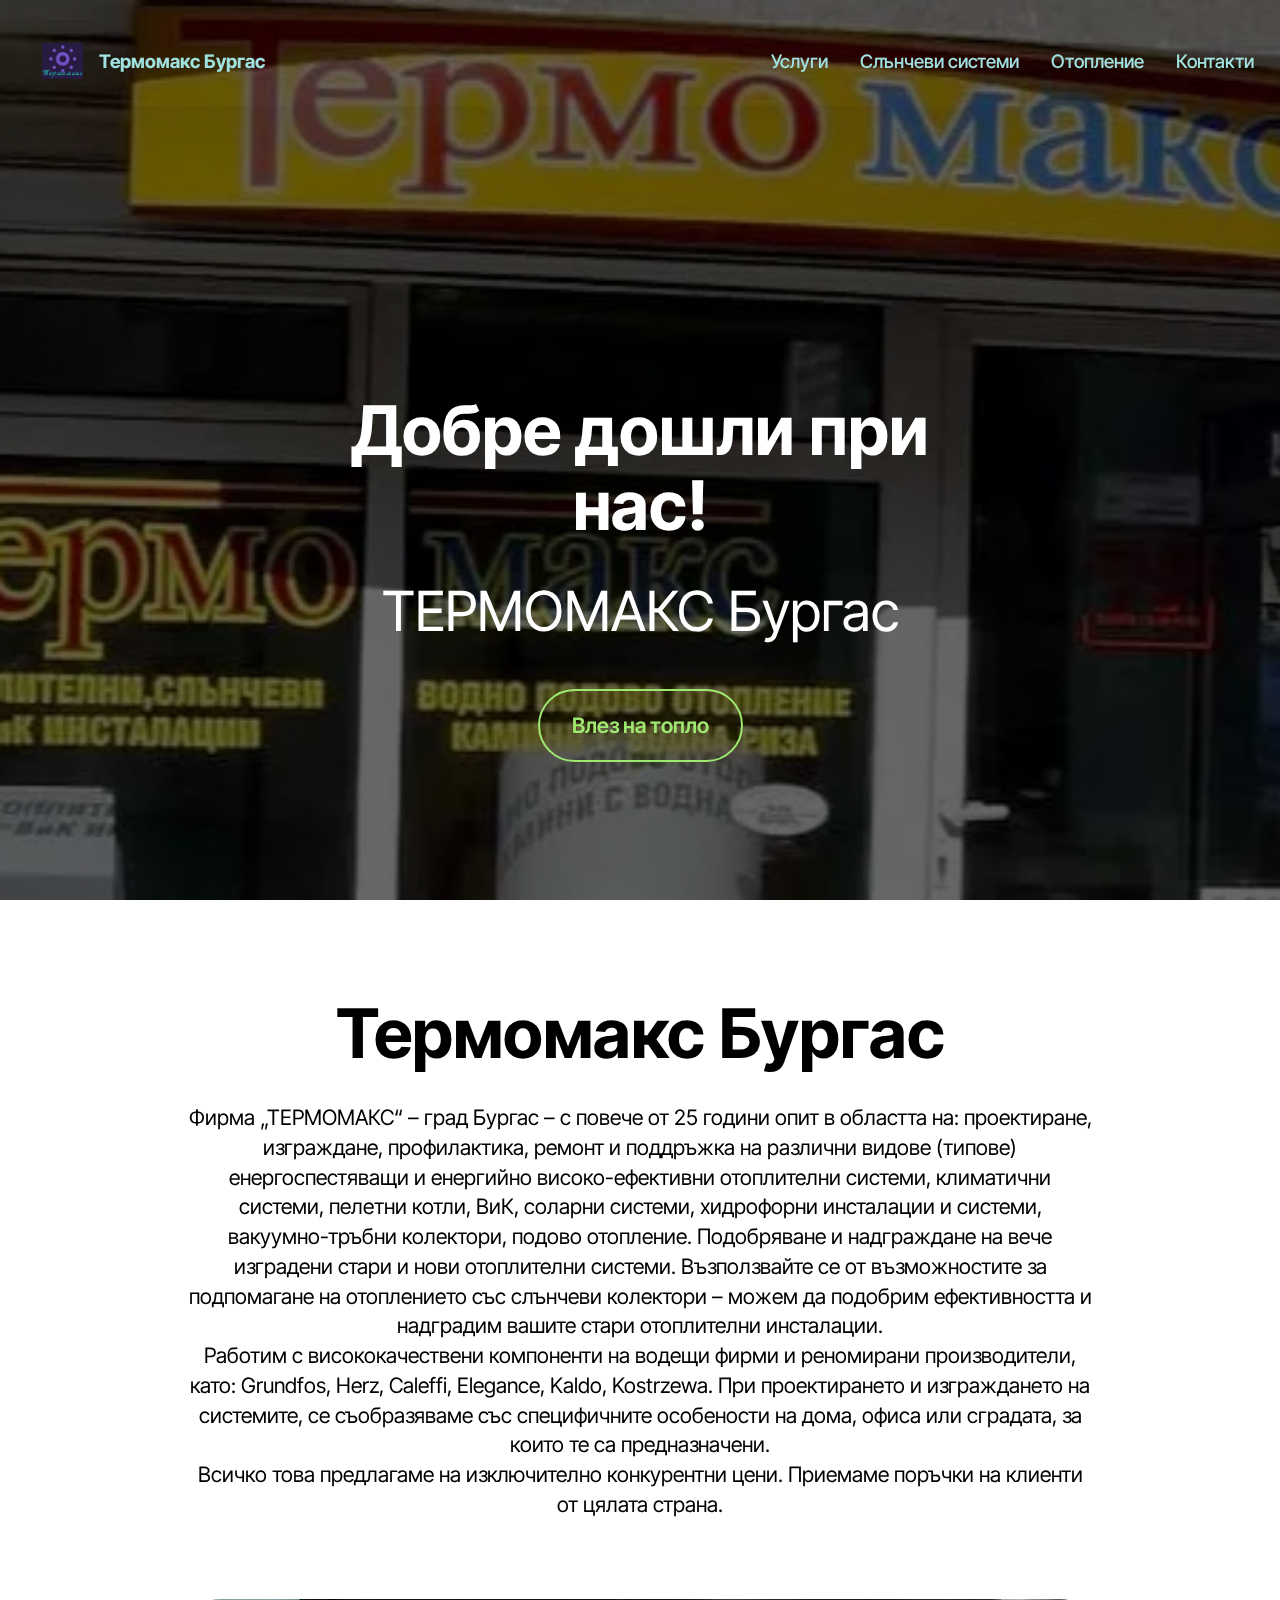
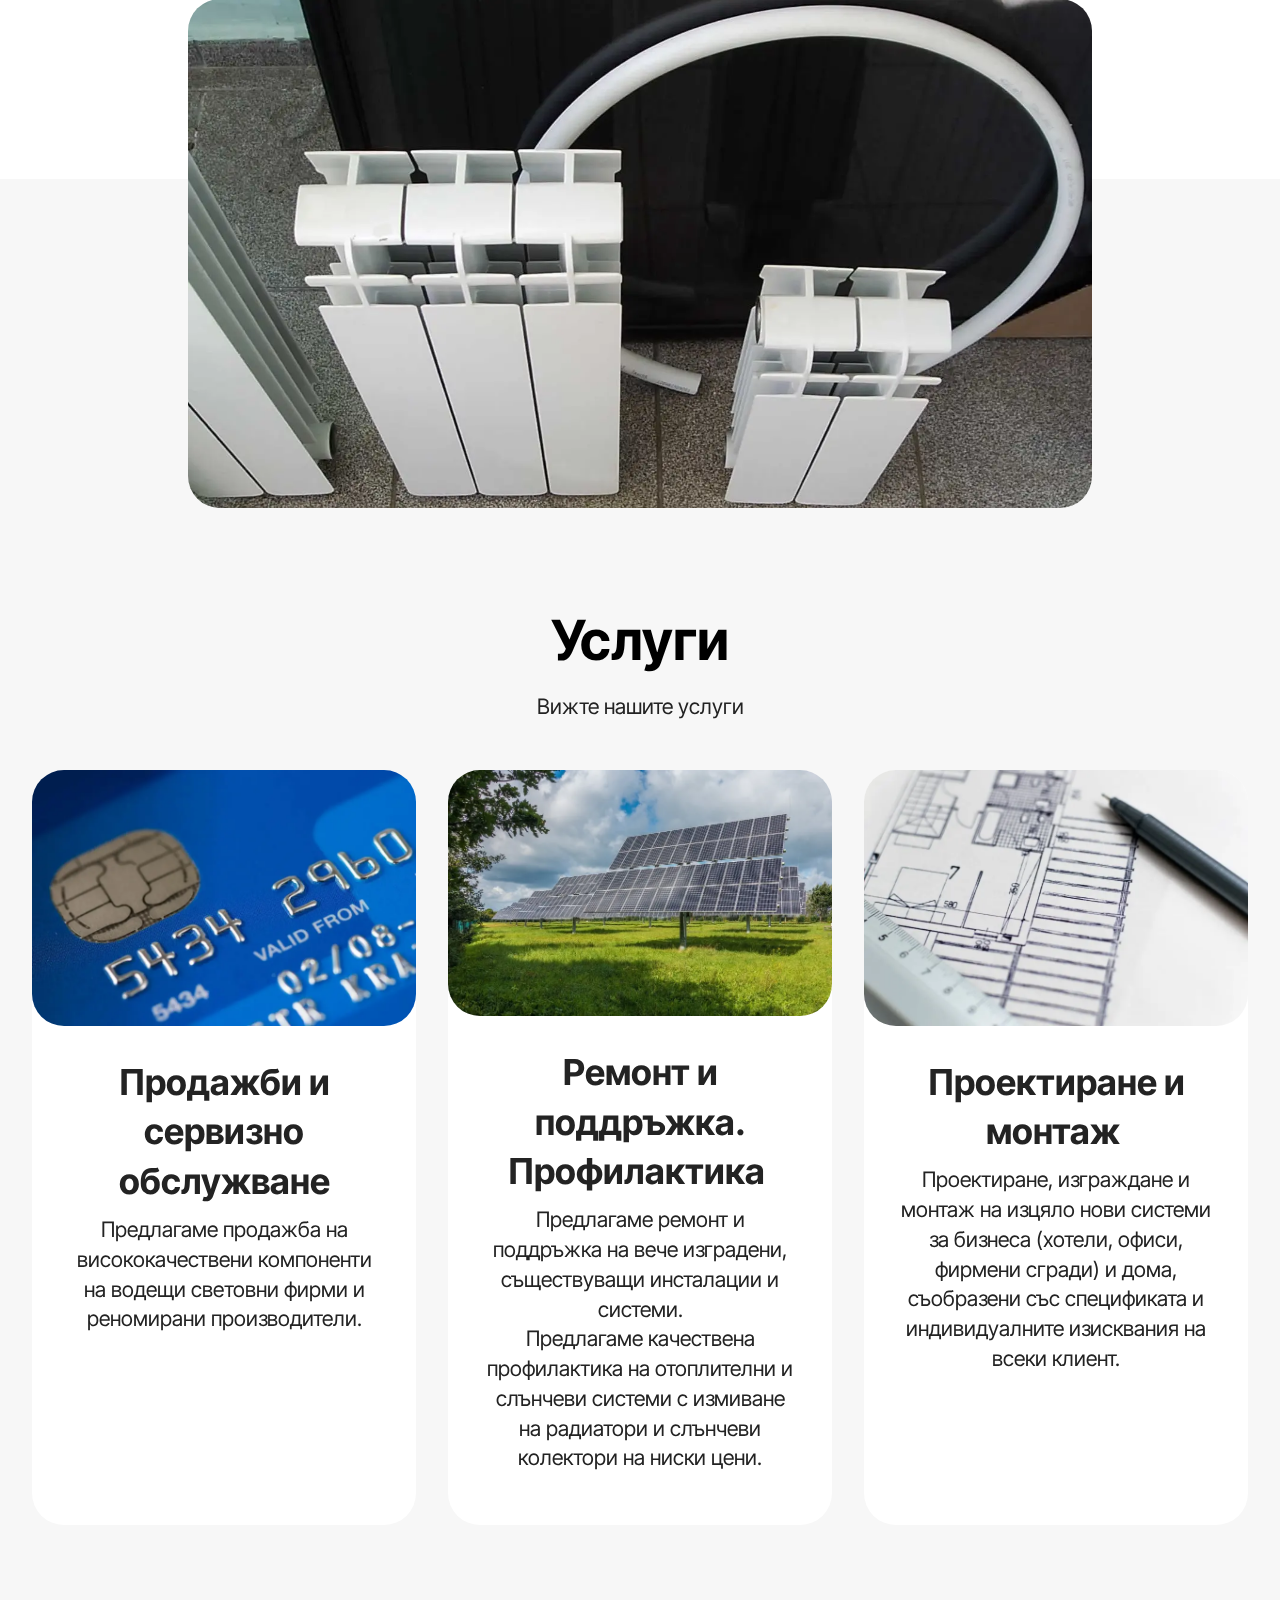
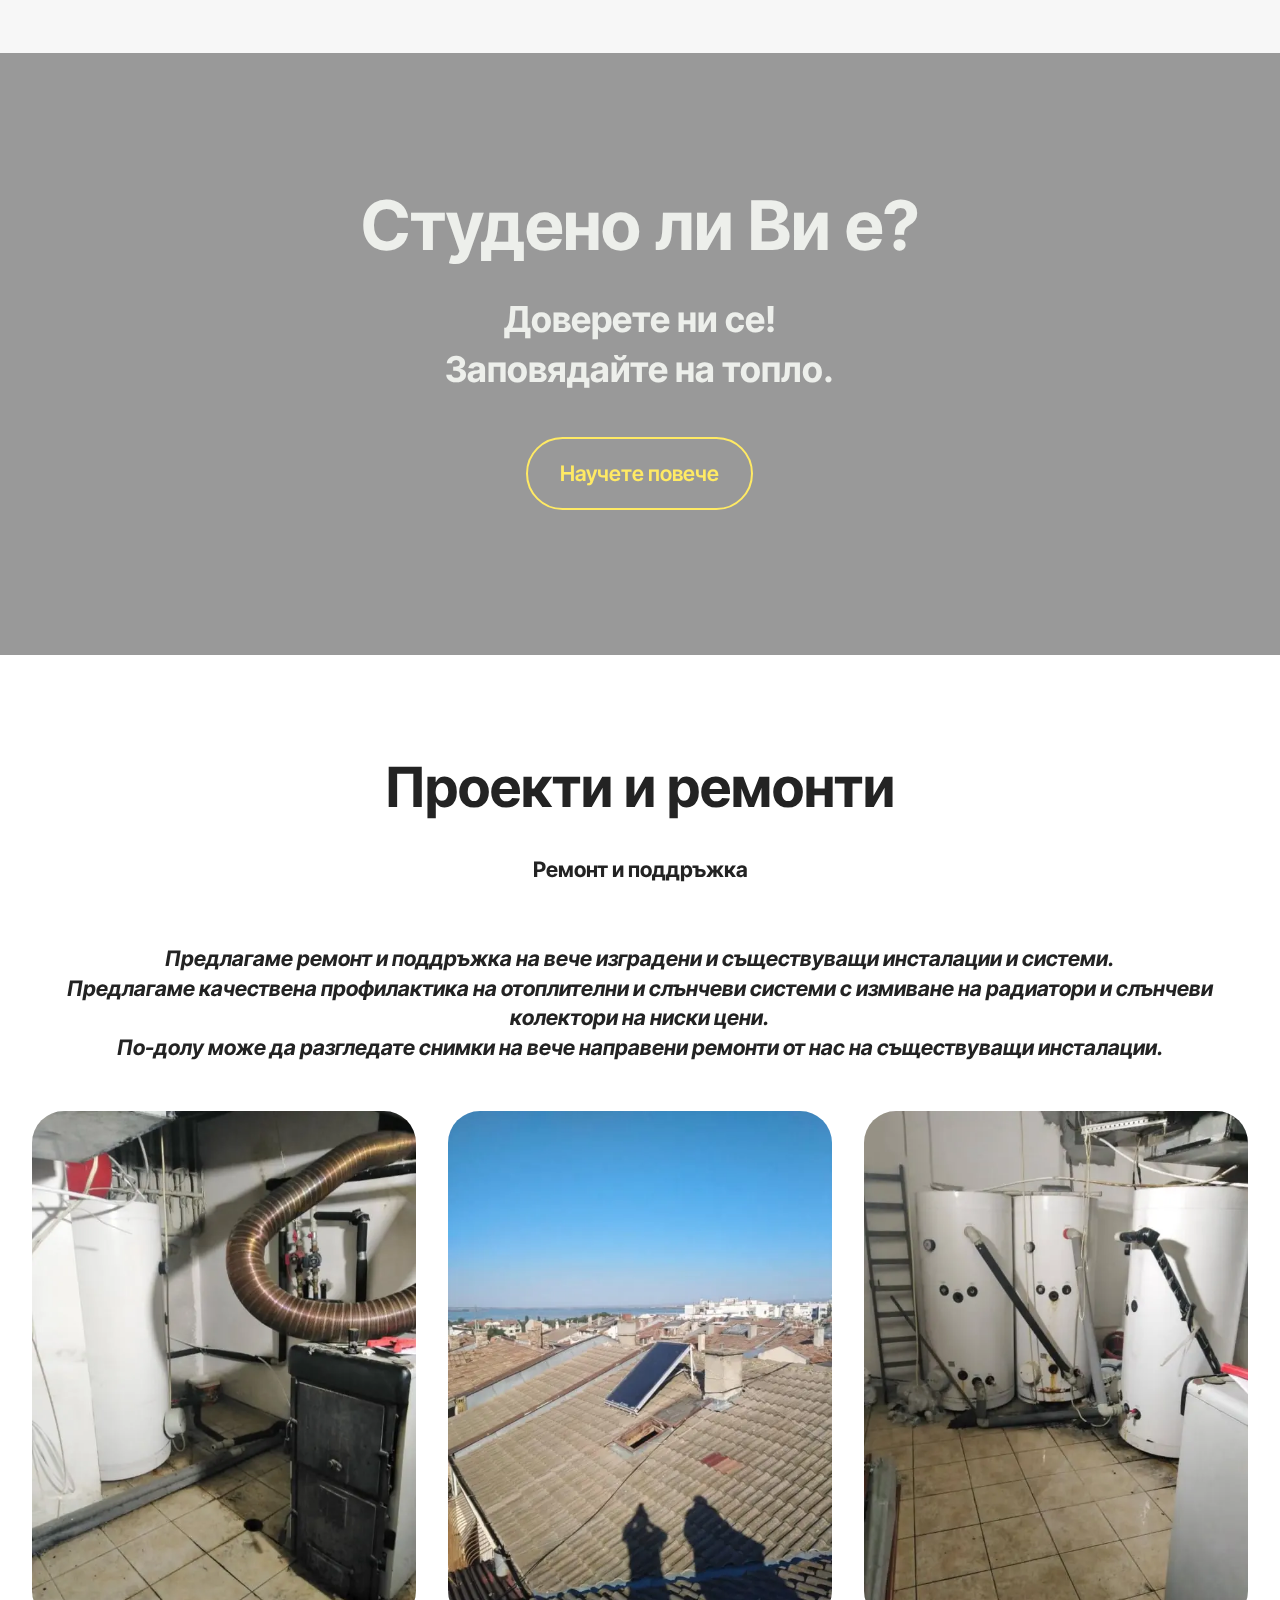
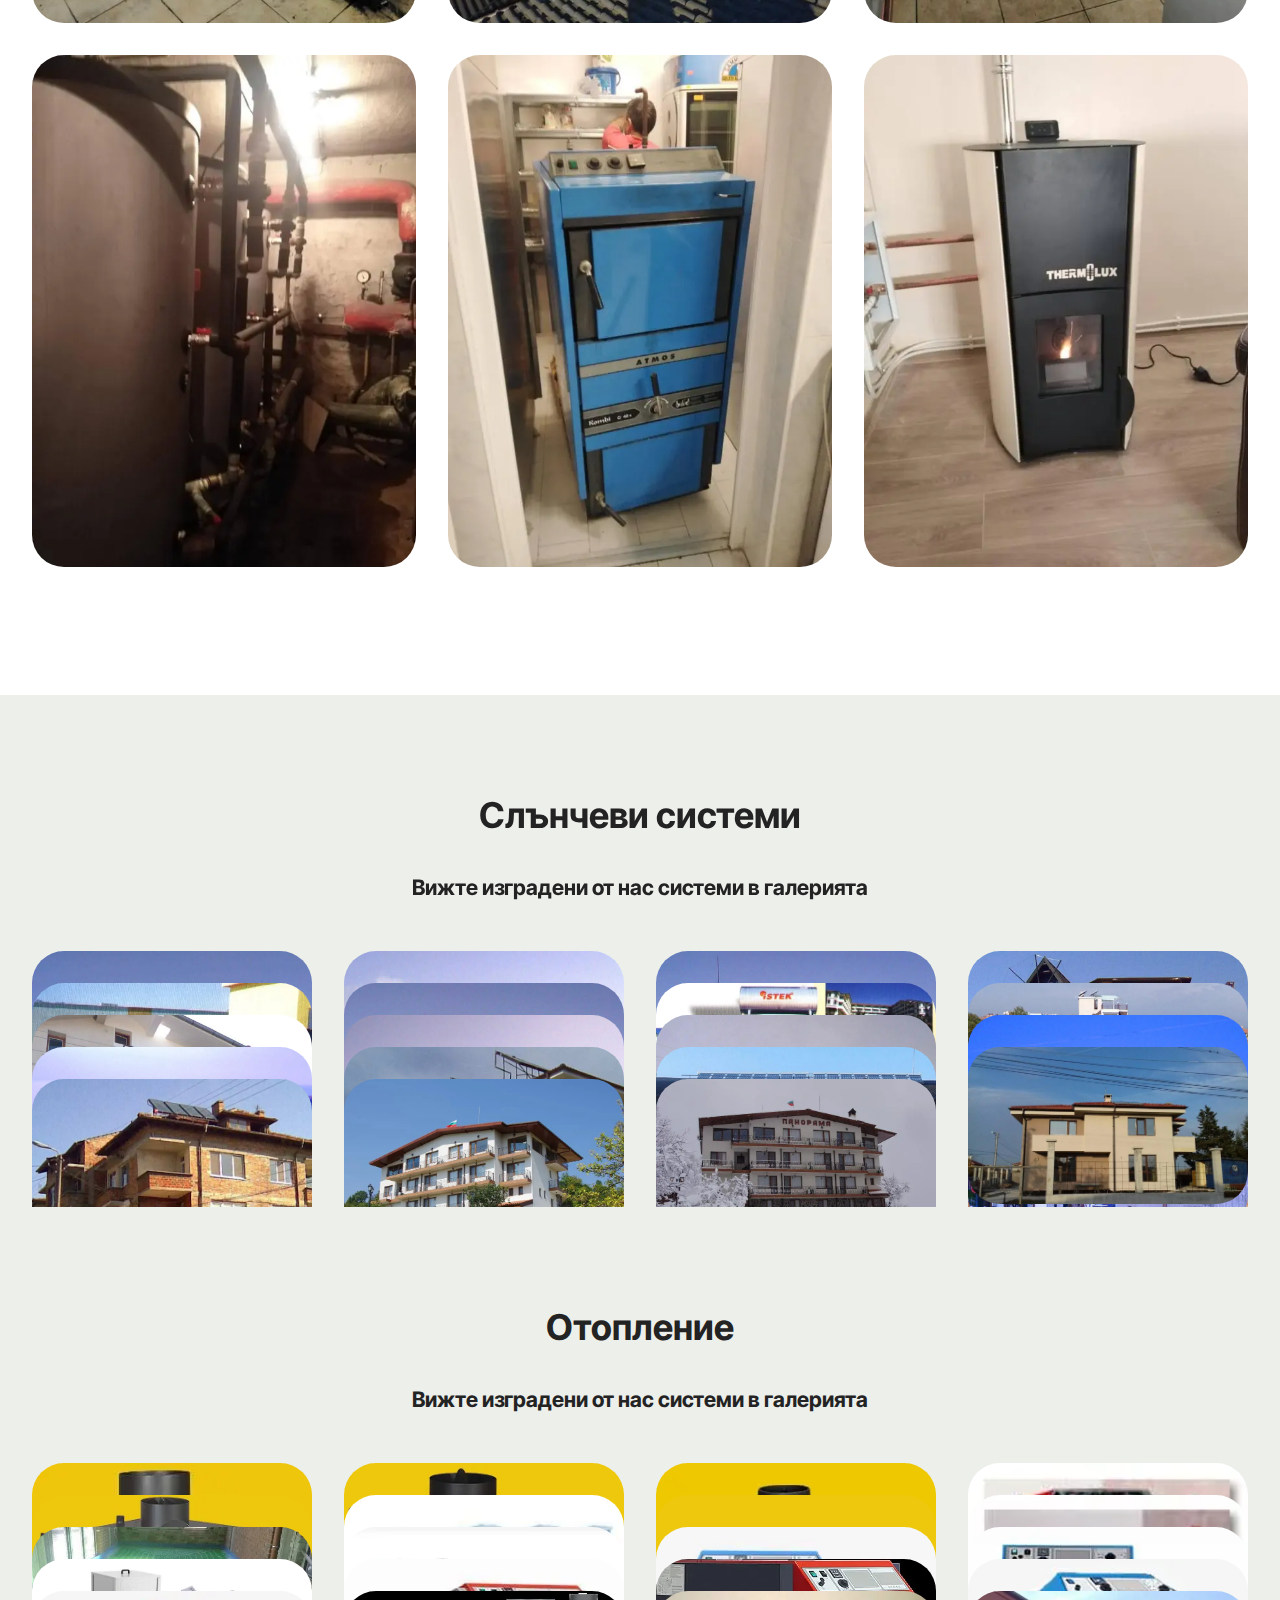
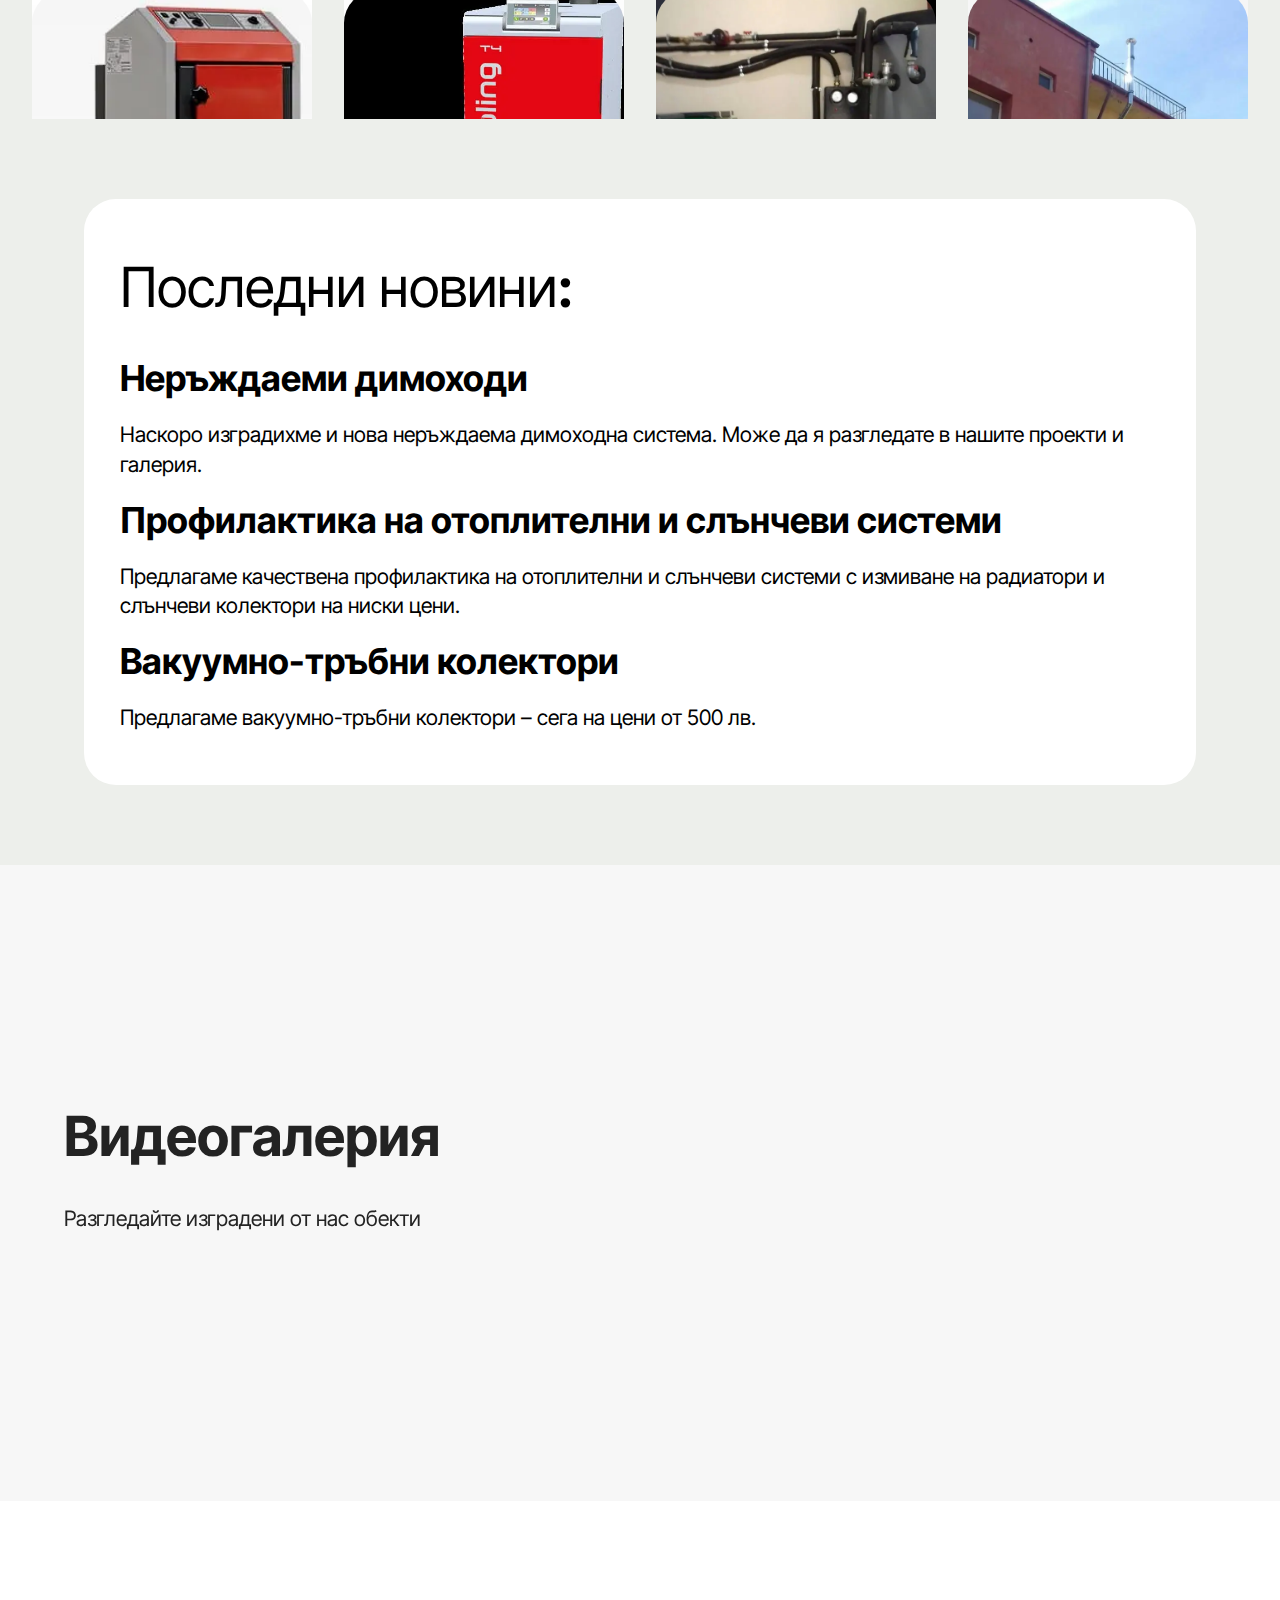
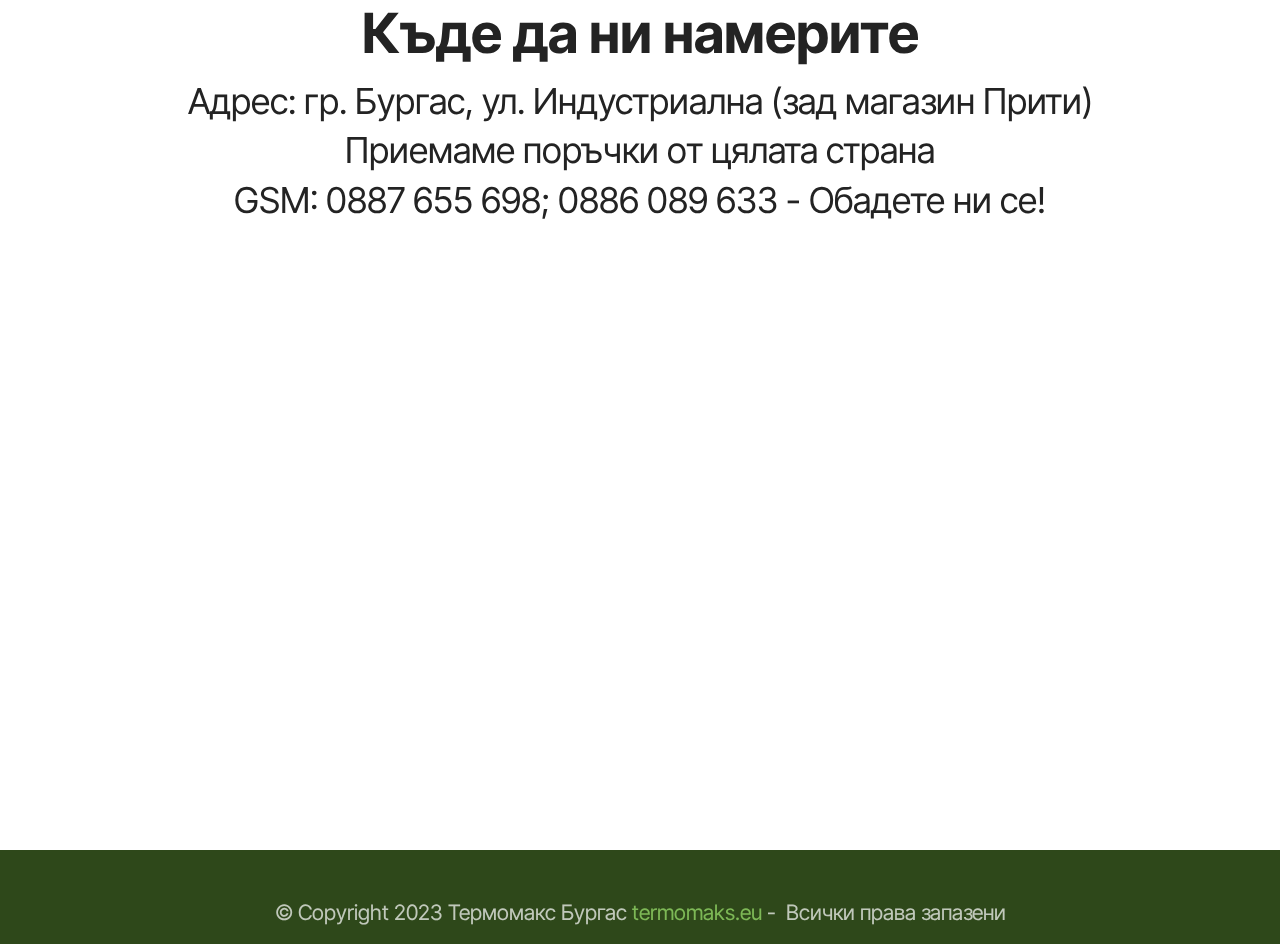
==== commit 114e005b: "Update index.html" ====
--- a/index.html
+++ b/index.html
@@ -267,17 +267,17 @@
                         <div class="carousel slide carousel-fade" id="lb-tZ71gHTj1b" data-ride="carousel" data-bs-ride="carousel" data-interval="5000" data-bs-interval="5000">
                             <div class="carousel-inner">
                                 <div class="carousel-item active">
-                                    <img class="d-block w-100" src="assets/images/remont6-596x795.webp" alt="Mobirise Website Builder">
-                                </div><div class="carousel-item">
-                                    <img class="d-block w-100" src="assets/images/remont5-596x795.webp" alt="Mobirise Website Builder">
-                                </div><div class="carousel-item">
-                                    <img class="d-block w-100" src="assets/images/remont4-596x795.webp" alt="Mobirise Website Builder">
-                                </div><div class="carousel-item">
-                                    <img class="d-block w-100" src="assets/images/remont3-596x795.webp" alt="Mobirise Website Builder">
-                                </div><div class="carousel-item">
-                                    <img class="d-block w-100" src="assets/images/remont2-596x795.webp" alt="Mobirise Website Builder">
-                                </div><div class="carousel-item">
-                                    <img class="d-block w-100" src="assets/images/remont1-596x795.webp" alt="Mobirise Website Builder">
+                                    <img class="d-block w-100" src="assets/images/remont6-596x795.webp" alt="ремонт отоплителни системи">
+                                </div><div class="carousel-item">
+                                    <img class="d-block w-100" src="assets/images/remont5-596x795.webp" alt="ремонт отоплителни системи">
+                                </div><div class="carousel-item">
+                                    <img class="d-block w-100" src="assets/images/remont4-596x795.webp" alt="ремонт отоплителни системи">
+                                </div><div class="carousel-item">
+                                    <img class="d-block w-100" src="assets/images/remont3-596x795.webp" alt="ремонт отоплителни системи">
+                                </div><div class="carousel-item">
+                                    <img class="d-block w-100" src="assets/images/remont2-596x795.webp" alt="ремонт отоплителни системи">
+                                </div><div class="carousel-item">
+                                    <img class="d-block w-100" src="assets/images/remont1-596x795.webp" alt="ремонт отоплителни системи">
                                 </div>
                                 
                                 
@@ -501,43 +501,43 @@
                                 
                                 
                                 <div class="carousel-item active">
-                                    <img class="d-block w-100" src="assets/images/slunchevi16-872x840.webp" alt="Mobirise Website Builder">
-                                </div><div class="carousel-item">
-                                    <img class="d-block w-100" src="assets/images/slunchevi15-812x1200.webp" alt="Mobirise Website Builder">
-                                </div><div class="carousel-item">
-                                    <img class="d-block w-100" src="assets/images/slunchevi14-952x1079.webp" alt="Mobirise Website Builder">
-                                </div><div class="carousel-item">
-                                    <img class="d-block w-100" src="assets/images/slunchevi13-910x694.webp" alt="Mobirise Website Builder">
-                                </div><div class="carousel-item">
-                                    <img class="d-block w-100" src="assets/images/slunchevi12-480x330.webp" alt="Mobirise Website Builder">
-                                </div><div class="carousel-item">
-                                    <img class="d-block w-100" src="assets/images/slunchevi11-955x1036.webp" alt="Mobirise Website Builder">
-                                </div><div class="carousel-item">
-                                    <img class="d-block w-100" src="assets/images/slunchevi10-646x292.webp" alt="Mobirise Website Builder">
-                                </div><div class="carousel-item">
-                                    <img class="d-block w-100" src="assets/images/slunchevi9-900x1200.webp" alt="Mobirise Website Builder">
-                                </div><div class="carousel-item">
-                                    <img class="d-block w-100" src="assets/images/slunchevi8-900x1200.webp" alt="Mobirise Website Builder">
-                                </div><div class="carousel-item">
-                                    <img class="d-block w-100" src="assets/images/slunchevi7-947x874.webp" alt="Mobirise Website Builder">
-                                </div><div class="carousel-item">
-                                    <img class="d-block w-100" src="assets/images/slunchevi6-956x975.webp" alt="Mobirise Website Builder">
-                                </div><div class="carousel-item">
-                                    <img class="d-block w-100" src="assets/images/slunchevi5-903x686.webp" alt="Mobirise Website Builder">
-                                </div><div class="carousel-item">
-                                    <img class="d-block w-100" src="assets/images/slunchevi4-927x737.webp" alt="Mobirise Website Builder">
-                                </div><div class="carousel-item">
-                                    <img class="d-block w-100" src="assets/images/slunchevi3-657x912.webp" alt="Mobirise Website Builder">
-                                </div><div class="carousel-item">
-                                    <img class="d-block w-100" src="assets/images/slunchevi2-800x480.webp" alt="Mobirise Website Builder">
-                                </div><div class="carousel-item">
-                                    <img class="d-block w-100" src="assets/images/slunchevi1-1200x675.webp" alt="Mobirise Website Builder">
-                                </div><div class="carousel-item">
-                                    <img class="d-block w-100" src="assets/images/slunchevi19-1-633x678.webp" alt="Mobirise Website Builder">
-                                </div><div class="carousel-item">
-                                    <img class="d-block w-100" src="assets/images/slunchevi18-800x529.webp" alt="Mobirise Website Builder">
-                                </div><div class="carousel-item">
-                                    <img class="d-block w-100" src="assets/images/slunchevi17-800x600.webp" alt="Mobirise Website Builder">
+                                    <img class="d-block w-100" src="assets/images/slunchevi16-872x840.webp" alt="ремонт слънчеви системи">
+                                </div><div class="carousel-item">
+                                    <img class="d-block w-100" src="assets/images/slunchevi15-812x1200.webp" alt="ремонт слънчеви системи">
+                                </div><div class="carousel-item">
+                                    <img class="d-block w-100" src="assets/images/slunchevi14-952x1079.webp" alt="ремонт слънчеви системи">
+                                </div><div class="carousel-item">
+                                    <img class="d-block w-100" src="assets/images/slunchevi13-910x694.webp" alt="ремонт слънчеви системи">
+                                </div><div class="carousel-item">
+                                    <img class="d-block w-100" src="assets/images/slunchevi12-480x330.webp" alt="ремонт слънчеви системи">
+                                </div><div class="carousel-item">
+                                    <img class="d-block w-100" src="assets/images/slunchevi11-955x1036.webp" alt="ремонт слънчеви системи">
+                                </div><div class="carousel-item">
+                                    <img class="d-block w-100" src="assets/images/slunchevi10-646x292.webp" alt="ремонт слънчеви системи">
+                                </div><div class="carousel-item">
+                                    <img class="d-block w-100" src="assets/images/slunchevi9-900x1200.webp" alt="ремонт слънчеви системи">
+                                </div><div class="carousel-item">
+                                    <img class="d-block w-100" src="assets/images/slunchevi8-900x1200.webp" alt="ремонт слънчеви системи">
+                                </div><div class="carousel-item">
+                                    <img class="d-block w-100" src="assets/images/slunchevi7-947x874.webp" alt="ремонт слънчеви системи">
+                                </div><div class="carousel-item">
+                                    <img class="d-block w-100" src="assets/images/slunchevi6-956x975.webp" alt="ремонт слънчеви системи">
+                                </div><div class="carousel-item">
+                                    <img class="d-block w-100" src="assets/images/slunchevi5-903x686.webp" alt="ремонт слънчеви системи">
+                                </div><div class="carousel-item">
+                                    <img class="d-block w-100" src="assets/images/slunchevi4-927x737.webp" alt="ремонт слънчеви системи">
+                                </div><div class="carousel-item">
+                                    <img class="d-block w-100" src="assets/images/slunchevi3-657x912.webp" alt="ремонт слънчеви системи">
+                                </div><div class="carousel-item">
+                                    <img class="d-block w-100" src="assets/images/slunchevi2-800x480.webp" alt="ремонт слънчеви системи">
+                                </div><div class="carousel-item">
+                                    <img class="d-block w-100" src="assets/images/slunchevi1-1200x675.webp" alt="ремонт слънчеви системи">
+                                </div><div class="carousel-item">
+                                    <img class="d-block w-100" src="assets/images/slunchevi19-1-633x678.webp" alt="ремонт слънчеви системи">
+                                </div><div class="carousel-item">
+                                    <img class="d-block w-100" src="assets/images/slunchevi18-800x529.webp" alt="ремонт слънчеви системи">
+                                </div><div class="carousel-item">
+                                    <img class="d-block w-100" src="assets/images/slunchevi17-800x600.webp" alt="ремонт слънчеви системи">
                                 </div>
                             </div>
                             <ol class="carousel-indicators">
@@ -761,45 +761,45 @@
                                 
                                 
                                 <div class="carousel-item active">
-                                    <img class="d-block w-100" src="assets/images/otoplenie20-303x596.webp" alt="Mobirise Website Builder">
-                                </div><div class="carousel-item">
-                                    <img class="d-block w-100" src="assets/images/otoplenie19-637x795.webp" alt="Mobirise Website Builder">
-                                </div><div class="carousel-item">
-                                    <img class="d-block w-100" src="assets/images/otoplenie18-319x494.webp" alt="Mobirise Website Builder">
-                                </div><div class="carousel-item">
-                                    <img class="d-block w-100" src="assets/images/otoplenie17-154x230.webp" alt="Mobirise Website Builder">
-                                </div><div class="carousel-item">
-                                    <img class="d-block w-100" src="assets/images/otoplenie16-650x547.webp" alt="Mobirise Website Builder">
-                                </div><div class="carousel-item">
-                                    <img class="d-block w-100" src="assets/images/otoplenie15-253x241.webp" alt="Mobirise Website Builder">
-                                </div><div class="carousel-item">
-                                    <img class="d-block w-100" src="assets/images/otoplenie14-637x795.webp" alt="Mobirise Website Builder">
-                                </div><div class="carousel-item">
-                                    <img class="d-block w-100" src="assets/images/otoplenie13-154x230.webp" alt="Mobirise Website Builder">
-                                </div><div class="carousel-item">
-                                    <img class="d-block w-100" src="assets/images/otoplenie12-480x288.webp" alt="Mobirise Website Builder">
-                                </div><div class="carousel-item">
-                                    <img class="d-block w-100" src="assets/images/otoplenie11-291x307.webp" alt="Mobirise Website Builder">
-                                </div><div class="carousel-item">
-                                    <img class="d-block w-100" src="assets/images/otoplenie10-282x379.webp" alt="Mobirise Website Builder">
-                                </div><div class="carousel-item">
-                                    <img class="d-block w-100" src="assets/images/otoplenie9-262x414.webp" alt="Mobirise Website Builder">
-                                </div><div class="carousel-item">
-                                    <img class="d-block w-100" src="assets/images/otoplenie8-717x449.webp" alt="Mobirise Website Builder">
-                                </div><div class="carousel-item">
-                                    <img class="d-block w-100" src="assets/images/otoplenie7-270x326.webp" alt="Mobirise Website Builder">
-                                </div><div class="carousel-item">
-                                    <img class="d-block w-100" src="assets/images/otoplenie6-484x600.webp" alt="Mobirise Website Builder">
-                                </div><div class="carousel-item">
-                                    <img class="d-block w-100" src="assets/images/otoplenie5-271x349.webp" alt="Mobirise Website Builder">
-                                </div><div class="carousel-item">
-                                    <img class="d-block w-100" src="assets/images/otoplenie4-269x372.webp" alt="Mobirise Website Builder">
-                                </div><div class="carousel-item">
-                                    <img class="d-block w-100" src="assets/images/otoplenie3-498x600.webp" alt="Mobirise Website Builder">
-                                </div><div class="carousel-item">
-                                    <img class="d-block w-100" src="assets/images/otoplenie2-675x1200.webp" alt="Mobirise Website Builder">
-                                </div><div class="carousel-item">
-                                    <img class="d-block w-100" src="assets/images/otoplenie1-675x1200.webp" alt="Mobirise Website Builder">
+                                    <img class="d-block w-100" src="assets/images/otoplenie20-303x596.webp" alt="ремонт отоплителни системи">
+                                </div><div class="carousel-item">
+                                    <img class="d-block w-100" src="assets/images/otoplenie19-637x795.webp" alt="ремонт отоплителни системи">
+                                </div><div class="carousel-item">
+                                    <img class="d-block w-100" src="assets/images/otoplenie18-319x494.webp" alt="ремонт отоплителни системи">
+                                </div><div class="carousel-item">
+                                    <img class="d-block w-100" src="assets/images/otoplenie17-154x230.webp" alt="ремонт отоплителни системи">
+                                </div><div class="carousel-item">
+                                    <img class="d-block w-100" src="assets/images/otoplenie16-650x547.webp" alt="ремонт отоплителни системи">
+                                </div><div class="carousel-item">
+                                    <img class="d-block w-100" src="assets/images/otoplenie15-253x241.webp" alt="ремонт отоплителни системи">
+                                </div><div class="carousel-item">
+                                    <img class="d-block w-100" src="assets/images/otoplenie14-637x795.webp" alt="ремонт отоплителни системи">
+                                </div><div class="carousel-item">
+                                    <img class="d-block w-100" src="assets/images/otoplenie13-154x230.webp" alt="ремонт отоплителни системи">
+                                </div><div class="carousel-item">
+                                    <img class="d-block w-100" src="assets/images/otoplenie12-480x288.webp" alt="ремонт отоплителни системи">
+                                </div><div class="carousel-item">
+                                    <img class="d-block w-100" src="assets/images/otoplenie11-291x307.webp" alt="ремонт отоплителни системи">
+                                </div><div class="carousel-item">
+                                    <img class="d-block w-100" src="assets/images/otoplenie10-282x379.webp" alt="ремонт отоплителни системи">
+                                </div><div class="carousel-item">
+                                    <img class="d-block w-100" src="assets/images/otoplenie9-262x414.webp" alt="ремонт отоплителни системи">
+                                </div><div class="carousel-item">
+                                    <img class="d-block w-100" src="assets/images/otoplenie8-717x449.webp" alt="ремонт отоплителни системи">
+                                </div><div class="carousel-item">
+                                    <img class="d-block w-100" src="assets/images/otoplenie7-270x326.webp" alt="ремонт отоплителни системи">
+                                </div><div class="carousel-item">
+                                    <img class="d-block w-100" src="assets/images/otoplenie6-484x600.webp" alt="ремонт отоплителни системи">
+                                </div><div class="carousel-item">
+                                    <img class="d-block w-100" src="assets/images/otoplenie5-271x349.webp" alt="ремонт отоплителни системи">
+                                </div><div class="carousel-item">
+                                    <img class="d-block w-100" src="assets/images/otoplenie4-269x372.webp" alt="ремонт отоплителни системи">
+                                </div><div class="carousel-item">
+                                    <img class="d-block w-100" src="assets/images/otoplenie3-498x600.webp" alt="ремонт отоплителни системи">
+                                </div><div class="carousel-item">
+                                    <img class="d-block w-100" src="assets/images/otoplenie2-675x1200.webp" alt="ремонт отоплителни системи">
+                                </div><div class="carousel-item">
+                                    <img class="d-block w-100" src="assets/images/otoplenie1-675x1200.webp" alt="ремонт отоплителни системи">
                                 </div>
                             </div>
                             <ol class="carousel-indicators">
@@ -933,4 +933,4 @@
   
   
 </body>
-</html>+</html>
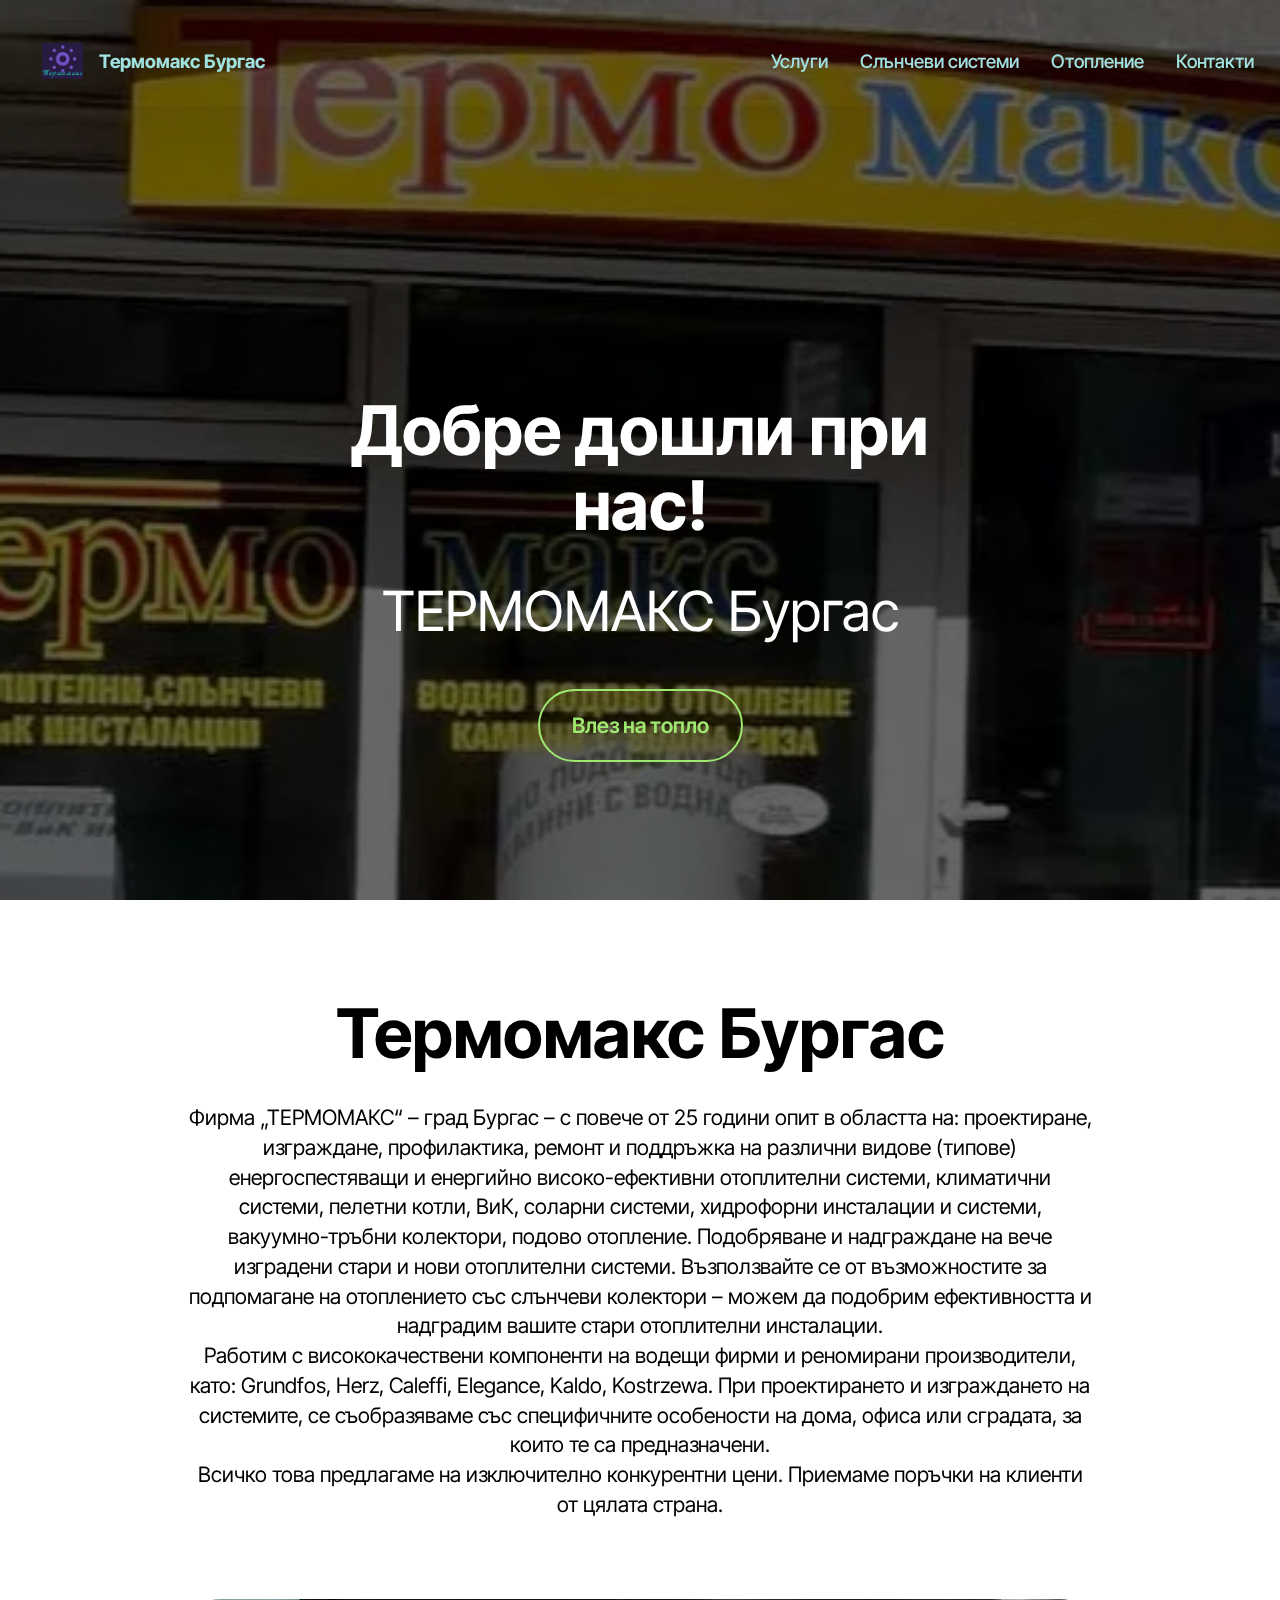
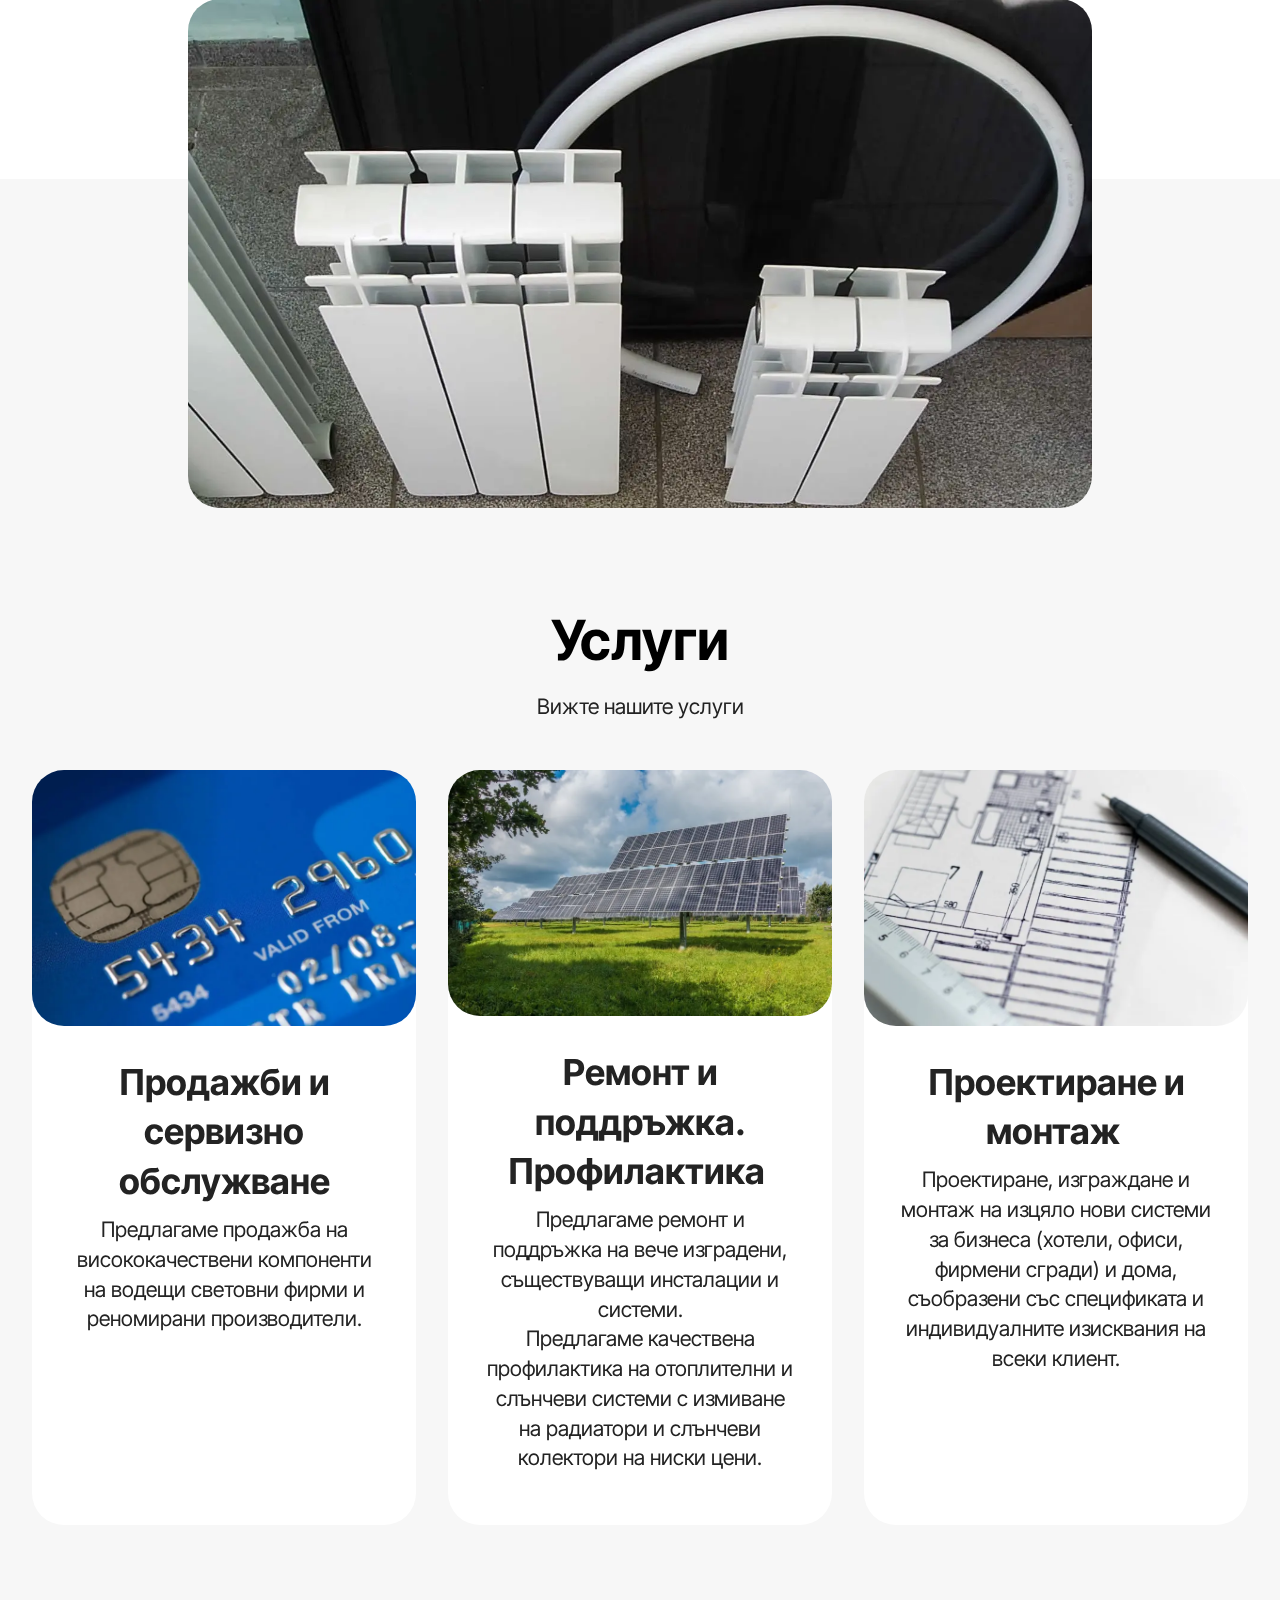
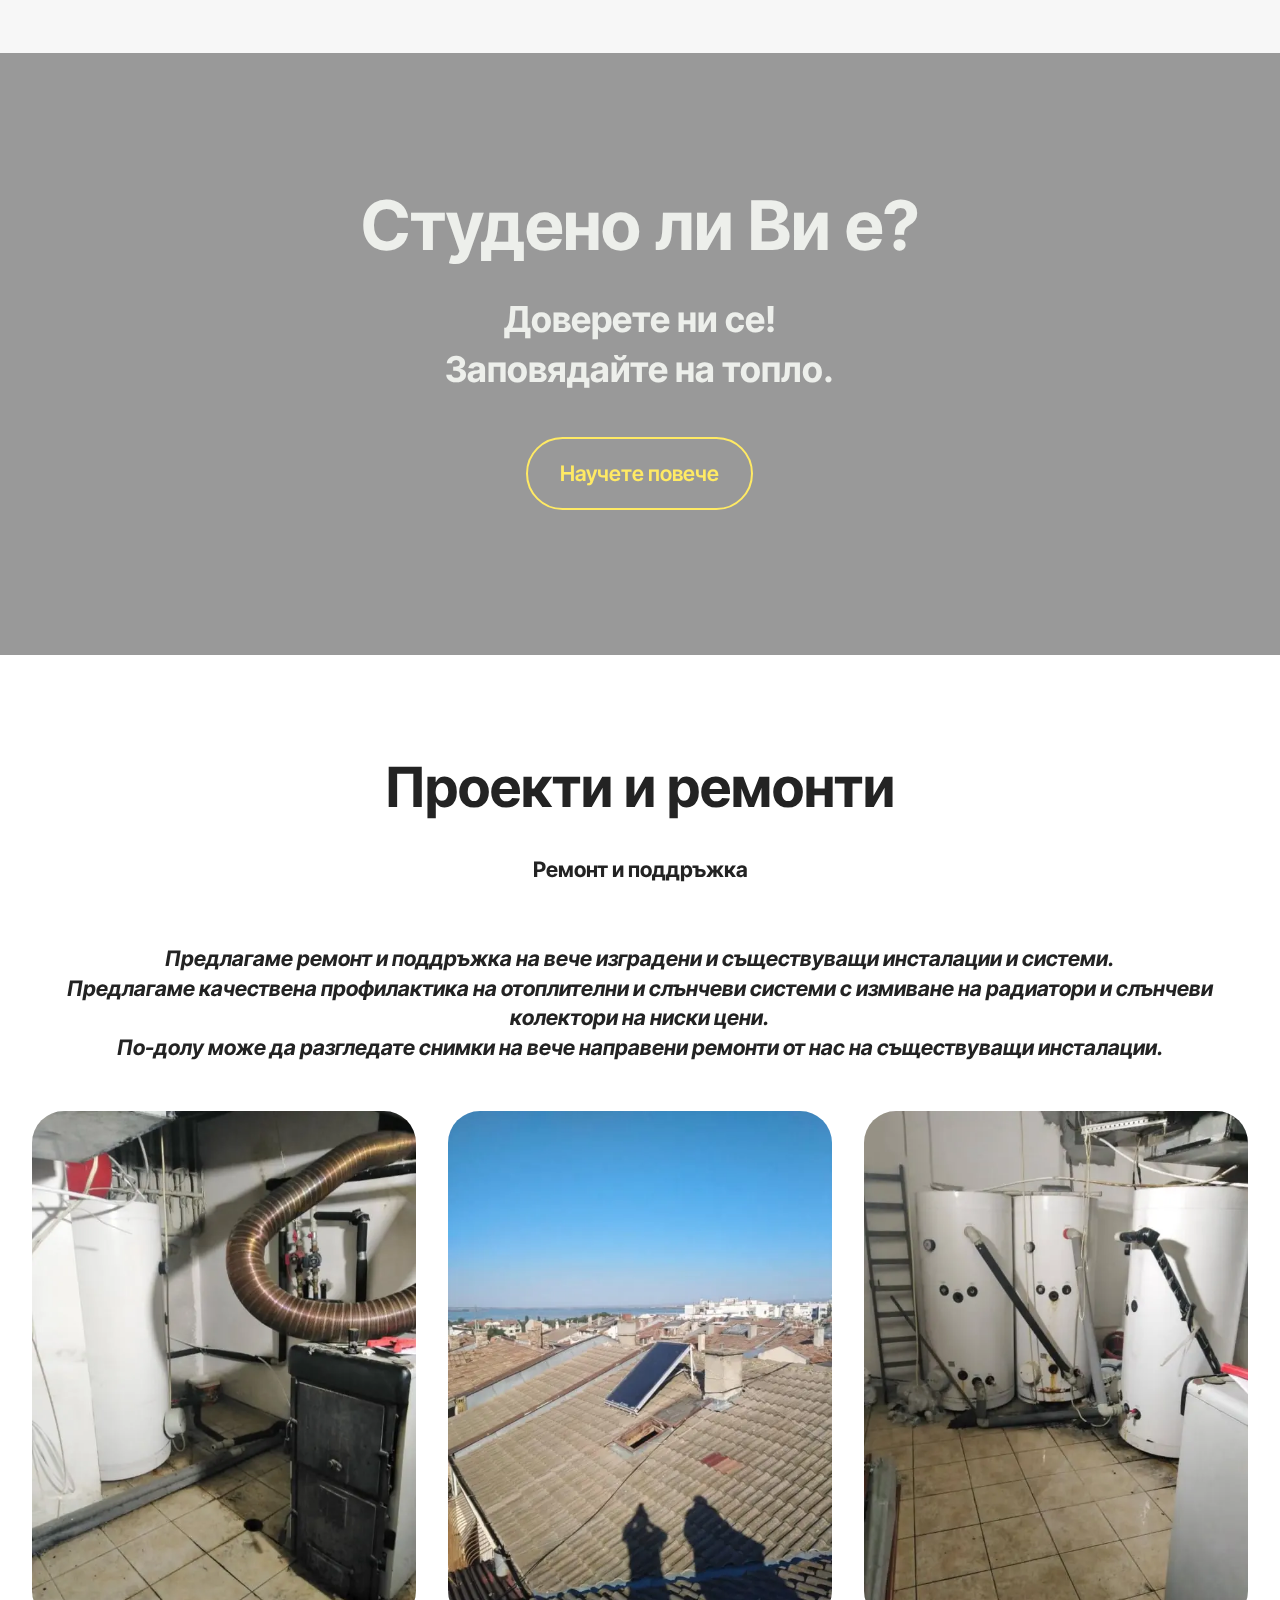
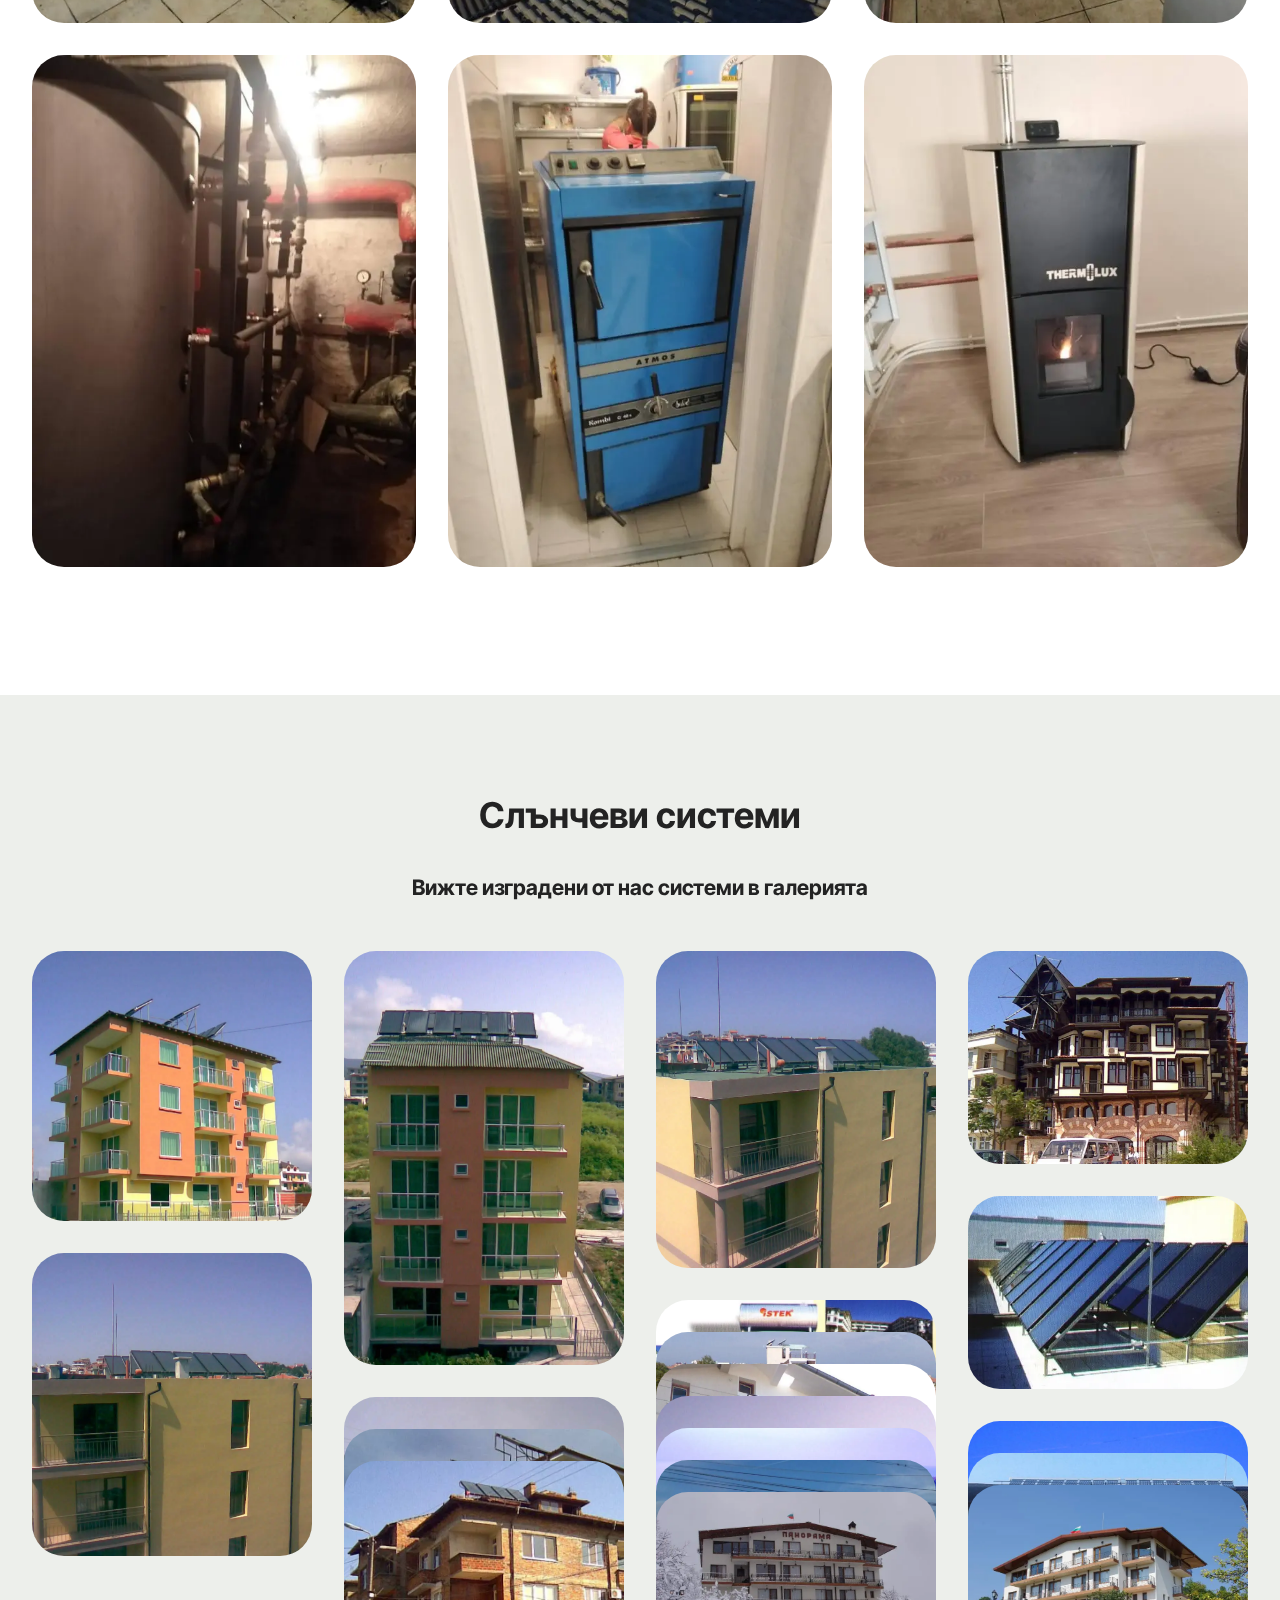
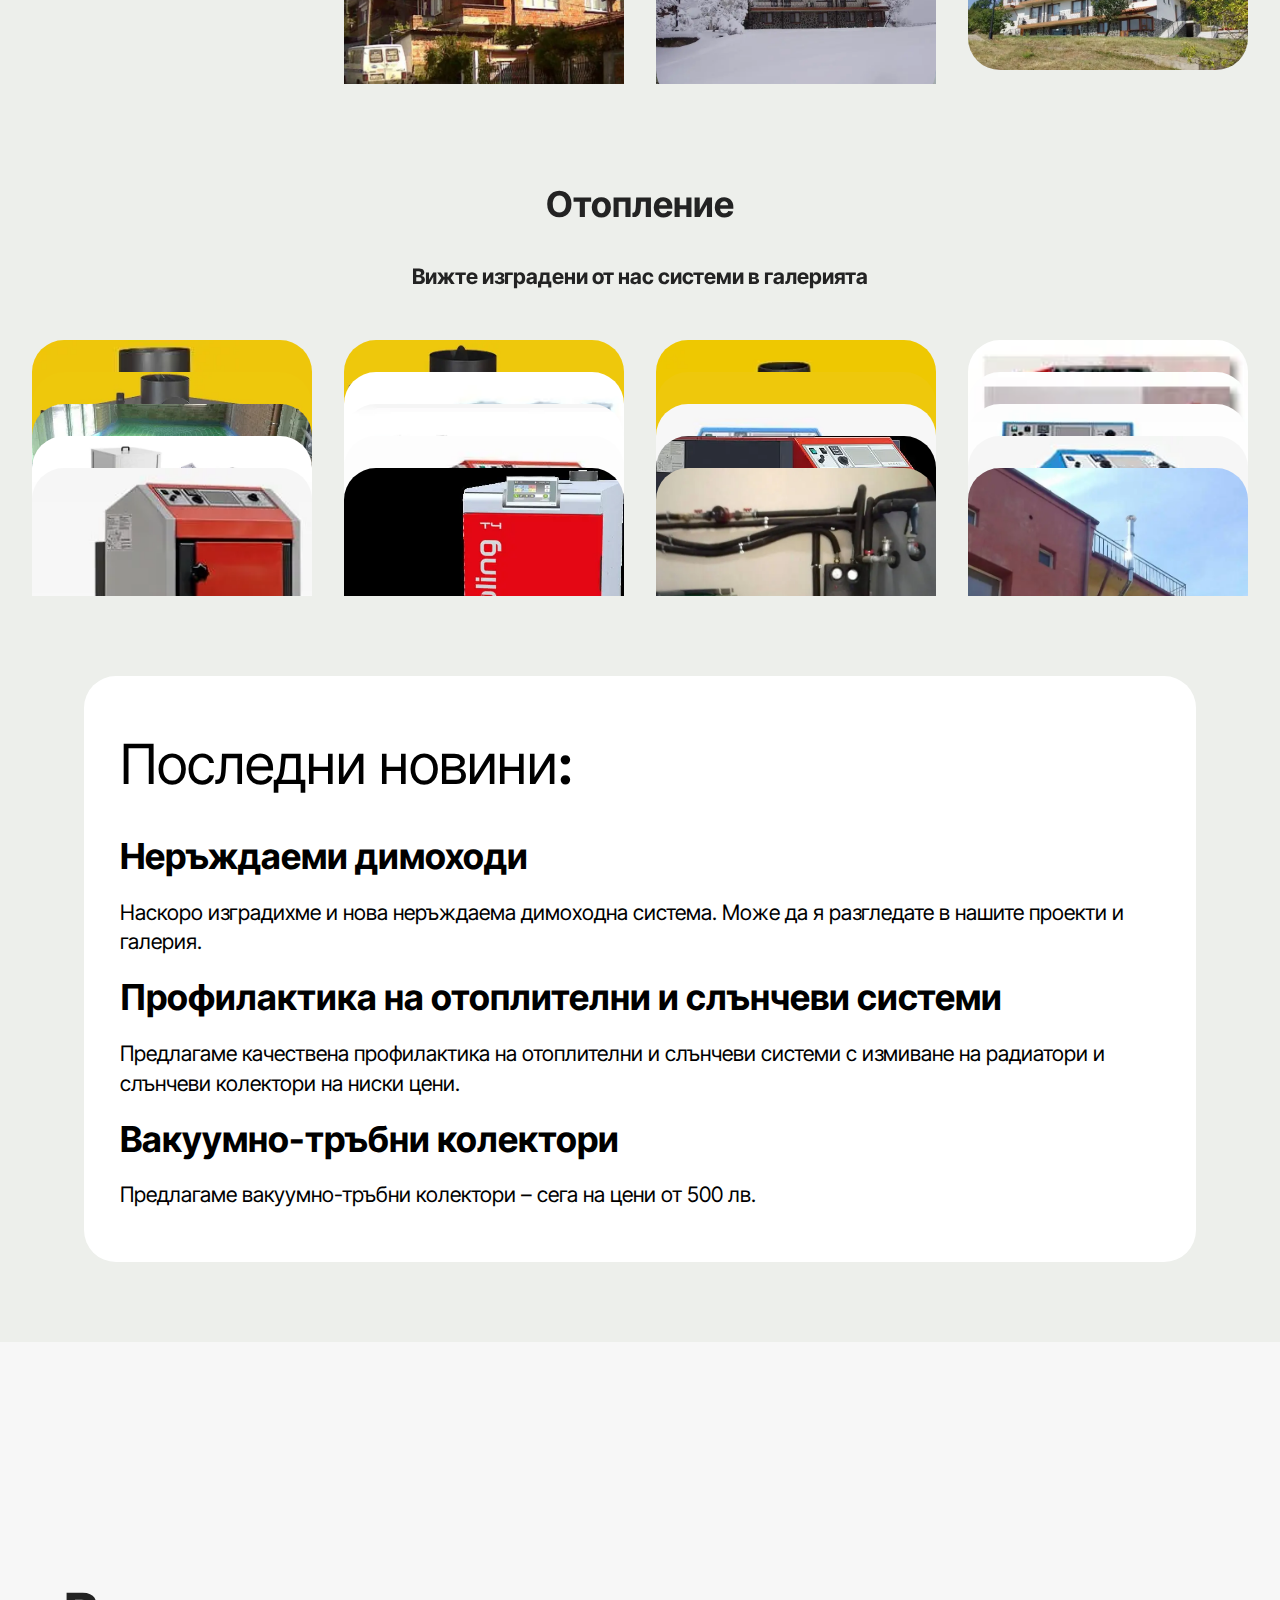
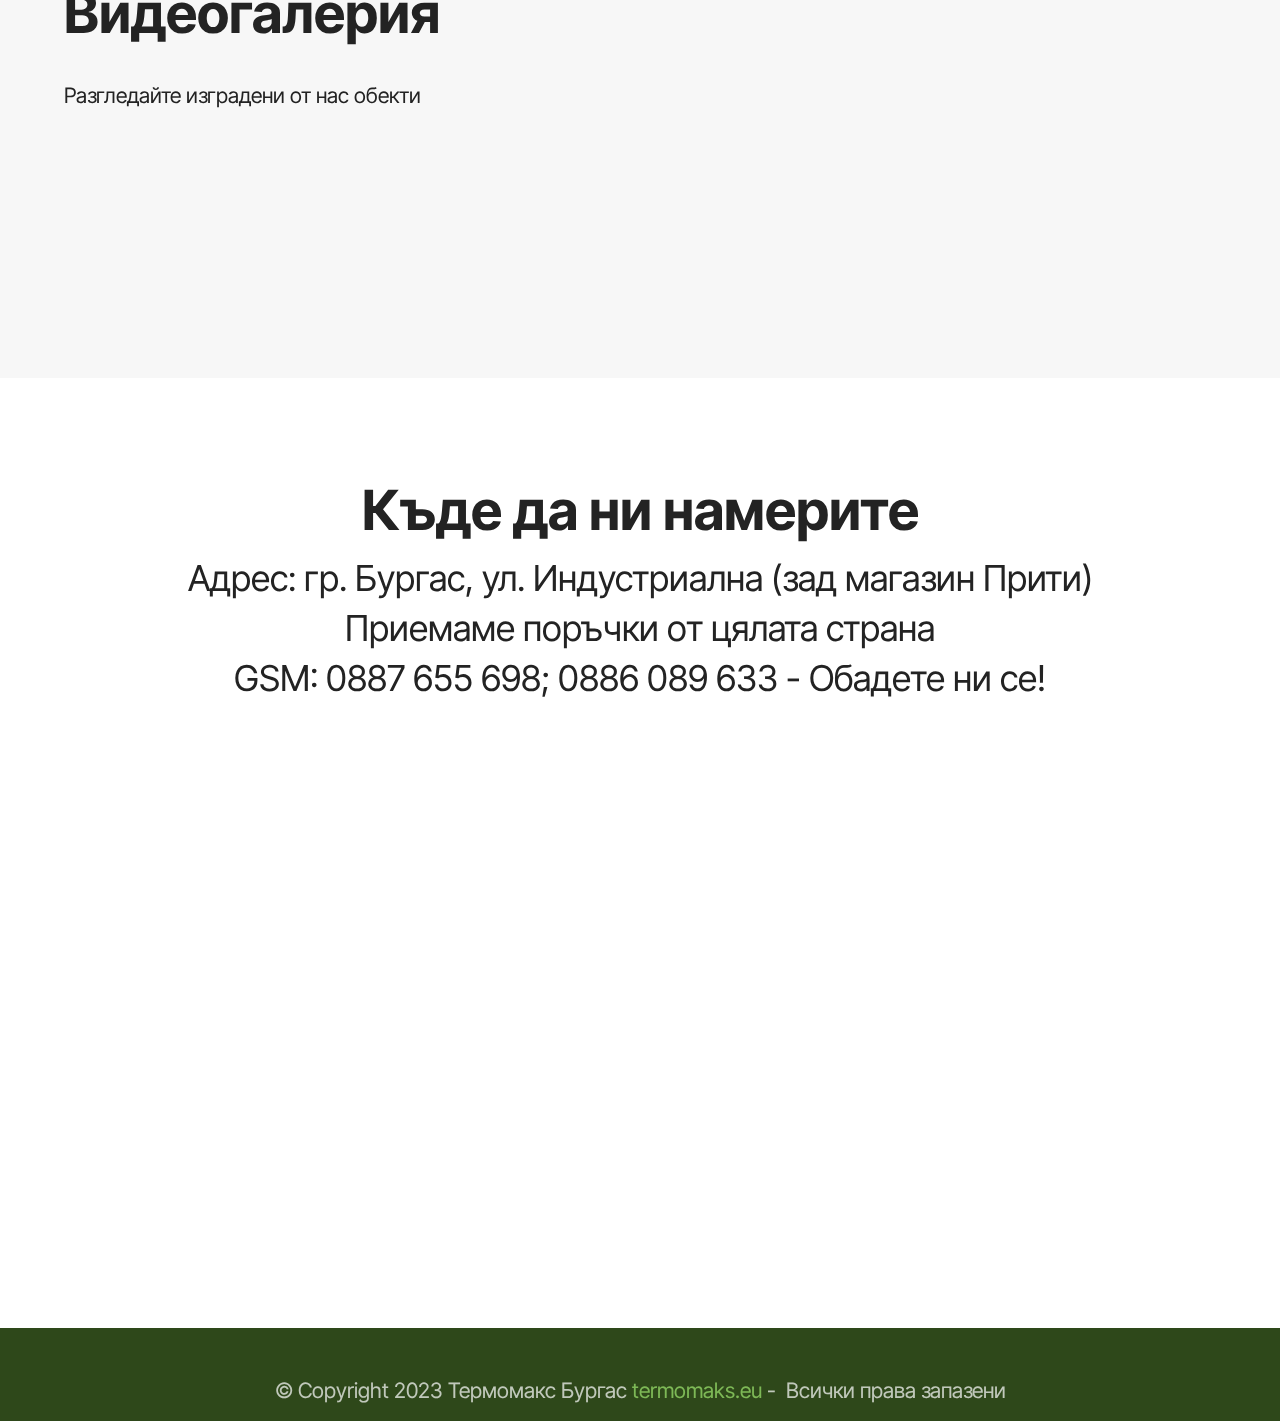
==== commit e1b5e29f: "create github pages" ====
--- a/index.html
+++ b/index.html
@@ -21,7 +21,7 @@
   <link rel="stylesheet" href="assets/theme/css/style.css">
   <link rel="preload" href="https://fonts.googleapis.com/css?family=Inter+Tight:100,200,300,400,500,600,700,800,900,100i,200i,300i,400i,500i,600i,700i,800i,900i&display=swap" as="style" onload="this.onload=null;this.rel='stylesheet'">
   <noscript><link rel="stylesheet" href="https://fonts.googleapis.com/css?family=Inter+Tight:100,200,300,400,500,600,700,800,900,100i,200i,300i,400i,500i,600i,700i,800i,900i&display=swap"></noscript>
-  <link rel="preload" as="style" href="assets/mobirise/css/mbr-additional.css"><link rel="stylesheet" href="assets/mobirise/css/mbr-additional.css" type="text/css">
+  <link rel="preload" as="style" href="assets/mobirise/css/mbr-additional.css?v=qtTiCV"><link rel="stylesheet" href="assets/mobirise/css/mbr-additional.css?v=qtTiCV" type="text/css">
 
   
   
@@ -203,81 +203,81 @@
         </div>
         <div class="row mbr-gallery mt-4">
             <div class="col-12 col-md-6 col-lg-4 item gallery-image active">
-                <div class="item-wrapper" data-toggle="modal" data-bs-toggle="modal" data-target="#tZ71gHTj1b-modal" data-bs-target="#tZ71gHTj1b-modal">
-                    <img class="w-100" src="assets/images/remont6-596x795.webp" alt="ремонт отоплителни системи" data-slide-to="0" data-bs-slide-to="0" data-target="#lb-tZ71gHTj1b" data-bs-target="#lb-tZ71gHTj1b">
+                <div class="item-wrapper" data-toggle="modal" data-bs-toggle="modal" data-target="#u0Ua41OLeC-modal" data-bs-target="#u0Ua41OLeC-modal">
+                    <img class="w-100" src="assets/images/remont6-596x795.webp" alt="ремонт отоплителни системи" data-slide-to="0" data-bs-slide-to="0" data-target="#lb-u0Ua41OLeC" data-bs-target="#lb-u0Ua41OLeC">
                     <div class="icon-wrapper">
                         <span class="mobi-mbri mobi-mbri-search mbr-iconfont mbr-iconfont-btn"></span>
                     </div>
                 </div>
                 
             </div><div class="col-12 col-md-6 col-lg-4 item gallery-image active">
-                <div class="item-wrapper" data-toggle="modal" data-bs-toggle="modal" data-target="#tZ71gHTj1b-modal" data-bs-target="#tZ71gHTj1b-modal">
-                    <img class="w-100" src="assets/images/remont5-596x795.webp" alt="ремонт слънчеви системи" data-slide-to="1" data-bs-slide-to="1" data-target="#lb-tZ71gHTj1b" data-bs-target="#lb-tZ71gHTj1b">
+                <div class="item-wrapper" data-toggle="modal" data-bs-toggle="modal" data-target="#u0Ua41OLeC-modal" data-bs-target="#u0Ua41OLeC-modal">
+                    <img class="w-100" src="assets/images/remont5-596x795.webp" alt="ремонт слънчеви системи" data-slide-to="1" data-bs-slide-to="1" data-target="#lb-u0Ua41OLeC" data-bs-target="#lb-u0Ua41OLeC">
                     <div class="icon-wrapper">
                         <span class="mobi-mbri mobi-mbri-search mbr-iconfont mbr-iconfont-btn"></span>
                     </div>
                 </div>
                 
             </div><div class="col-12 col-md-6 col-lg-4 item gallery-image active">
-                <div class="item-wrapper" data-toggle="modal" data-bs-toggle="modal" data-target="#tZ71gHTj1b-modal" data-bs-target="#tZ71gHTj1b-modal">
-                    <img class="w-100" src="assets/images/remont4-596x795.webp" alt="ремонт бойлери системи" data-slide-to="2" data-bs-slide-to="2" data-target="#lb-tZ71gHTj1b" data-bs-target="#lb-tZ71gHTj1b">
+                <div class="item-wrapper" data-toggle="modal" data-bs-toggle="modal" data-target="#u0Ua41OLeC-modal" data-bs-target="#u0Ua41OLeC-modal">
+                    <img class="w-100" src="assets/images/remont4-596x795.webp" alt="ремонт бойлери системи" data-slide-to="2" data-bs-slide-to="2" data-target="#lb-u0Ua41OLeC" data-bs-target="#lb-u0Ua41OLeC">
                     <div class="icon-wrapper">
                         <span class="mobi-mbri mobi-mbri-search mbr-iconfont mbr-iconfont-btn"></span>
                     </div>
                 </div>
                 
             </div><div class="col-12 col-md-6 col-lg-4 item gallery-image active">
-                <div class="item-wrapper" data-toggle="modal" data-bs-toggle="modal" data-target="#tZ71gHTj1b-modal" data-bs-target="#tZ71gHTj1b-modal">
-                    <img class="w-100" src="assets/images/remont3-596x795.webp" alt="ремонт отоплителни системи" data-slide-to="3" data-bs-slide-to="3" data-target="#lb-tZ71gHTj1b" data-bs-target="#lb-tZ71gHTj1b">
+                <div class="item-wrapper" data-toggle="modal" data-bs-toggle="modal" data-target="#u0Ua41OLeC-modal" data-bs-target="#u0Ua41OLeC-modal">
+                    <img class="w-100" src="assets/images/remont3-596x795.webp" alt="ремонт отоплителни системи" data-slide-to="3" data-bs-slide-to="3" data-target="#lb-u0Ua41OLeC" data-bs-target="#lb-u0Ua41OLeC">
                     <div class="icon-wrapper">
                         <span class="mobi-mbri mobi-mbri-search mbr-iconfont mbr-iconfont-btn"></span>
                     </div>
                 </div>
                 
             </div><div class="col-12 col-md-6 col-lg-4 item gallery-image active">
-                <div class="item-wrapper" data-toggle="modal" data-bs-toggle="modal" data-target="#tZ71gHTj1b-modal" data-bs-target="#tZ71gHTj1b-modal">
-                    <img class="w-100" src="assets/images/remont2-596x795.webp" alt="ремонт отоплителни системи" data-slide-to="4" data-bs-slide-to="4" data-target="#lb-tZ71gHTj1b" data-bs-target="#lb-tZ71gHTj1b">
+                <div class="item-wrapper" data-toggle="modal" data-bs-toggle="modal" data-target="#u0Ua41OLeC-modal" data-bs-target="#u0Ua41OLeC-modal">
+                    <img class="w-100" src="assets/images/remont2-596x795.webp" alt="ремонт отоплителни системи" data-slide-to="4" data-bs-slide-to="4" data-target="#lb-u0Ua41OLeC" data-bs-target="#lb-u0Ua41OLeC">
                     <div class="icon-wrapper">
                         <span class="mobi-mbri mobi-mbri-search mbr-iconfont mbr-iconfont-btn"></span>
                     </div>
                 </div>
                 
             </div><div class="col-12 col-md-6 col-lg-4 item gallery-image active">
-                <div class="item-wrapper" data-toggle="modal" data-bs-toggle="modal" data-target="#tZ71gHTj1b-modal" data-bs-target="#tZ71gHTj1b-modal">
-                    <img class="w-100" src="assets/images/remont1-596x795.webp" alt="ремонт отоплителни системи котли" data-slide-to="5" data-bs-slide-to="5" data-target="#lb-tZ71gHTj1b" data-bs-target="#lb-tZ71gHTj1b">
-                    <div class="icon-wrapper">
-                        <span class="mobi-mbri mobi-mbri-search mbr-iconfont mbr-iconfont-btn"></span>
-                    </div>
-                </div>
-                
-            </div>
-            
-            
-            
-            
-            
-            
-            
-        </div>
-
-        <div class="modal mbr-slider" tabindex="-1" role="dialog" aria-hidden="true" id="tZ71gHTj1b-modal">
+                <div class="item-wrapper" data-toggle="modal" data-bs-toggle="modal" data-target="#u0Ua41OLeC-modal" data-bs-target="#u0Ua41OLeC-modal">
+                    <img class="w-100" src="assets/images/remont1-596x795.webp" alt="ремонт отоплителни системи котли" data-slide-to="5" data-bs-slide-to="5" data-target="#lb-u0Ua41OLeC" data-bs-target="#lb-u0Ua41OLeC">
+                    <div class="icon-wrapper">
+                        <span class="mobi-mbri mobi-mbri-search mbr-iconfont mbr-iconfont-btn"></span>
+                    </div>
+                </div>
+                
+            </div>
+            
+            
+            
+            
+            
+            
+            
+        </div>
+
+        <div class="modal mbr-slider" tabindex="-1" role="dialog" aria-hidden="true" id="u0Ua41OLeC-modal">
             <div class="modal-dialog" role="document">
                 <div class="modal-content">
                     <div class="modal-body">
-                        <div class="carousel slide carousel-fade" id="lb-tZ71gHTj1b" data-ride="carousel" data-bs-ride="carousel" data-interval="5000" data-bs-interval="5000">
+                        <div class="carousel slide carousel-fade" id="lb-u0Ua41OLeC" data-ride="carousel" data-bs-ride="carousel" data-interval="5000" data-bs-interval="5000">
                             <div class="carousel-inner">
                                 <div class="carousel-item active">
-                                    <img class="d-block w-100" src="assets/images/remont6-596x795.webp" alt="ремонт отоплителни системи">
-                                </div><div class="carousel-item">
-                                    <img class="d-block w-100" src="assets/images/remont5-596x795.webp" alt="ремонт отоплителни системи">
-                                </div><div class="carousel-item">
-                                    <img class="d-block w-100" src="assets/images/remont4-596x795.webp" alt="ремонт отоплителни системи">
-                                </div><div class="carousel-item">
-                                    <img class="d-block w-100" src="assets/images/remont3-596x795.webp" alt="ремонт отоплителни системи">
-                                </div><div class="carousel-item">
-                                    <img class="d-block w-100" src="assets/images/remont2-596x795.webp" alt="ремонт отоплителни системи">
-                                </div><div class="carousel-item">
-                                    <img class="d-block w-100" src="assets/images/remont1-596x795.webp" alt="ремонт отоплителни системи">
+                                    <img class="d-block w-100" src="assets/images/remont6-596x795.webp" alt="Mobirise Website Builder">
+                                </div><div class="carousel-item">
+                                    <img class="d-block w-100" src="assets/images/remont5-596x795.webp" alt="Mobirise Website Builder">
+                                </div><div class="carousel-item">
+                                    <img class="d-block w-100" src="assets/images/remont4-596x795.webp" alt="Mobirise Website Builder">
+                                </div><div class="carousel-item">
+                                    <img class="d-block w-100" src="assets/images/remont3-596x795.webp" alt="Mobirise Website Builder">
+                                </div><div class="carousel-item">
+                                    <img class="d-block w-100" src="assets/images/remont2-596x795.webp" alt="Mobirise Website Builder">
+                                </div><div class="carousel-item">
+                                    <img class="d-block w-100" src="assets/images/remont1-596x795.webp" alt="Mobirise Website Builder">
                                 </div>
                                 
                                 
@@ -288,7 +288,7 @@
                                 
                             </div>
                             <ol class="carousel-indicators">
-                                <li data-slide-to="0" data-bs-slide-to="0" class="active" data-target="#lb-tZ71gHTj1b" data-bs-target="#lb-tZ71gHTj1b"></li><li data-slide-to="1" data-bs-slide-to="1" class="" data-target="#lb-tZ71gHTj1b" data-bs-target="#lb-tZ71gHTj1b"></li><li data-slide-to="2" data-bs-slide-to="2" class="" data-target="#lb-tZ71gHTj1b" data-bs-target="#lb-tZ71gHTj1b"></li><li data-slide-to="3" data-bs-slide-to="3" class="" data-target="#lb-tZ71gHTj1b" data-bs-target="#lb-tZ71gHTj1b"></li><li data-slide-to="4" data-bs-slide-to="4" class="" data-target="#lb-tZ71gHTj1b" data-bs-target="#lb-tZ71gHTj1b"></li><li data-slide-to="5" data-bs-slide-to="5" class="" data-target="#lb-tZ71gHTj1b" data-bs-target="#lb-tZ71gHTj1b"></li>
+                                <li data-slide-to="0" data-bs-slide-to="0" class="active" data-target="#lb-u0Ua41OLeC" data-bs-target="#lb-u0Ua41OLeC"></li><li data-slide-to="1" data-bs-slide-to="1" class="" data-target="#lb-u0Ua41OLeC" data-bs-target="#lb-u0Ua41OLeC"></li><li data-slide-to="2" data-bs-slide-to="2" class="" data-target="#lb-u0Ua41OLeC" data-bs-target="#lb-u0Ua41OLeC"></li><li data-slide-to="3" data-bs-slide-to="3" class="" data-target="#lb-u0Ua41OLeC" data-bs-target="#lb-u0Ua41OLeC"></li><li data-slide-to="4" data-bs-slide-to="4" class="" data-target="#lb-u0Ua41OLeC" data-bs-target="#lb-u0Ua41OLeC"></li><li data-slide-to="5" data-bs-slide-to="5" class="" data-target="#lb-u0Ua41OLeC" data-bs-target="#lb-u0Ua41OLeC"></li>
                                 
                                 
                                 
@@ -299,11 +299,11 @@
                             </ol>
                             <a role="button" href="" class="close" data-dismiss="modal" data-bs-dismiss="modal" aria-label="Close">
                             </a>
-                            <a class="carousel-control-prev carousel-control" role="button" data-slide="prev" data-bs-slide="prev" href="#lb-tZ71gHTj1b">
+                            <a class="carousel-control-prev carousel-control" role="button" data-slide="prev" data-bs-slide="prev" href="#lb-u0Ua41OLeC">
                                 <span class="mobi-mbri mobi-mbri-arrow-prev" aria-hidden="true"></span>
                                 <span class="sr-only visually-hidden">Previous</span>
                             </a>
-                            <a class="carousel-control-next carousel-control" role="button" data-slide="next" data-bs-slide="next" href="#lb-tZ71gHTj1b">
+                            <a class="carousel-control-next carousel-control" role="button" data-slide="next" data-bs-slide="next" href="#lb-u0Ua41OLeC">
                                 <span class="mobi-mbri mobi-mbri-arrow-next" aria-hidden="true"></span>
                                 <span class="sr-only visually-hidden">Next</span>
                             </a>
@@ -334,165 +334,165 @@
             
             
             <div class="col-12 col-md-6 col-lg-3 item gallery-image active">
-                <div class="item-wrapper" data-toggle="modal" data-bs-toggle="modal" data-target="#tZ71gJ3mqn-modal" data-bs-target="#tZ71gJ3mqn-modal">
-                    <img class="w-100" src="assets/images/slunchevi16-872x840.webp" alt="слънчеви системи" data-slide-to="0" data-bs-slide-to="0" data-target="#lb-tZ71gJ3mqn" data-bs-target="#lb-tZ71gJ3mqn">
-                    <div class="icon-wrapper">
-                        <span class="mobi-mbri mobi-mbri-search mbr-iconfont mbr-iconfont-btn"></span>
-                    </div>
-                </div>
-                
-            </div><div class="col-12 col-md-6 col-lg-3 item gallery-image active">
-                <div class="item-wrapper" data-toggle="modal" data-bs-toggle="modal" data-target="#tZ71gJ3mqn-modal" data-bs-target="#tZ71gJ3mqn-modal">
-                    <img class="w-100" src="assets/images/slunchevi15-812x1200.webp" alt="слънчеви системи" data-slide-to="1" data-bs-slide-to="1" data-target="#lb-tZ71gJ3mqn" data-bs-target="#lb-tZ71gJ3mqn">
-                    <div class="icon-wrapper">
-                        <span class="mobi-mbri mobi-mbri-search mbr-iconfont mbr-iconfont-btn"></span>
-                    </div>
-                </div>
-                
-            </div><div class="col-12 col-md-6 col-lg-3 item gallery-image active">
-                <div class="item-wrapper" data-toggle="modal" data-bs-toggle="modal" data-target="#tZ71gJ3mqn-modal" data-bs-target="#tZ71gJ3mqn-modal">
-                    <img class="w-100" src="assets/images/slunchevi14-952x1079.webp" alt="слънчеви системи" data-slide-to="2" data-bs-slide-to="2" data-target="#lb-tZ71gJ3mqn" data-bs-target="#lb-tZ71gJ3mqn">
-                    <div class="icon-wrapper">
-                        <span class="mobi-mbri mobi-mbri-search mbr-iconfont mbr-iconfont-btn"></span>
-                    </div>
-                </div>
-                
-            </div><div class="col-12 col-md-6 col-lg-3 item gallery-image active">
-                <div class="item-wrapper" data-toggle="modal" data-bs-toggle="modal" data-target="#tZ71gJ3mqn-modal" data-bs-target="#tZ71gJ3mqn-modal">
-                    <img class="w-100" src="assets/images/slunchevi13-910x694.webp" alt="слънчеви системи" data-slide-to="3" data-bs-slide-to="3" data-target="#lb-tZ71gJ3mqn" data-bs-target="#lb-tZ71gJ3mqn">
-                    <div class="icon-wrapper">
-                        <span class="mobi-mbri mobi-mbri-search mbr-iconfont mbr-iconfont-btn"></span>
-                    </div>
-                </div>
-                
-            </div><div class="col-12 col-md-6 col-lg-3 item gallery-image active">
-                <div class="item-wrapper" data-toggle="modal" data-bs-toggle="modal" data-target="#tZ71gJ3mqn-modal" data-bs-target="#tZ71gJ3mqn-modal">
-                    <img class="w-100" src="assets/images/slunchevi12-480x330.webp" alt="слънчеви системи" data-slide-to="4" data-bs-slide-to="4" data-target="#lb-tZ71gJ3mqn" data-bs-target="#lb-tZ71gJ3mqn">
-                    <div class="icon-wrapper">
-                        <span class="mobi-mbri mobi-mbri-search mbr-iconfont mbr-iconfont-btn"></span>
-                    </div>
-                </div>
-                
-            </div><div class="col-12 col-md-6 col-lg-3 item gallery-image active">
-                <div class="item-wrapper" data-toggle="modal" data-bs-toggle="modal" data-target="#tZ71gJ3mqn-modal" data-bs-target="#tZ71gJ3mqn-modal">
-                    <img class="w-100" src="assets/images/slunchevi11-955x1036.webp" alt="слънчеви системи" data-slide-to="5" data-bs-slide-to="5" data-target="#lb-tZ71gJ3mqn" data-bs-target="#lb-tZ71gJ3mqn">
-                    <div class="icon-wrapper">
-                        <span class="mobi-mbri mobi-mbri-search mbr-iconfont mbr-iconfont-btn"></span>
-                    </div>
-                </div>
-                
-            </div><div class="col-12 col-md-6 col-lg-3 item gallery-image active">
-                <div class="item-wrapper" data-toggle="modal" data-bs-toggle="modal" data-target="#tZ71gJ3mqn-modal" data-bs-target="#tZ71gJ3mqn-modal">
-                    <img class="w-100" src="assets/images/slunchevi10-646x292.webp" alt="слънчеви системи" data-slide-to="6" data-bs-slide-to="6" data-target="#lb-tZ71gJ3mqn" data-bs-target="#lb-tZ71gJ3mqn">
-                    <div class="icon-wrapper">
-                        <span class="mobi-mbri mobi-mbri-search mbr-iconfont mbr-iconfont-btn"></span>
-                    </div>
-                </div>
-                
-            </div><div class="col-12 col-md-6 col-lg-3 item gallery-image active">
-                <div class="item-wrapper" data-toggle="modal" data-bs-toggle="modal" data-target="#tZ71gJ3mqn-modal" data-bs-target="#tZ71gJ3mqn-modal">
-                    <img class="w-100" src="assets/images/slunchevi9-900x1200.webp" alt="слънчеви системи" data-slide-to="7" data-bs-slide-to="7" data-target="#lb-tZ71gJ3mqn" data-bs-target="#lb-tZ71gJ3mqn">
-                    <div class="icon-wrapper">
-                        <span class="mobi-mbri mobi-mbri-search mbr-iconfont mbr-iconfont-btn"></span>
-                    </div>
-                </div>
-                
-            </div><div class="col-12 col-md-6 col-lg-3 item gallery-image active">
-                <div class="item-wrapper" data-toggle="modal" data-bs-toggle="modal" data-target="#tZ71gJ3mqn-modal" data-bs-target="#tZ71gJ3mqn-modal">
-                    <img class="w-100" src="assets/images/slunchevi8-900x1200.webp" alt="слънчеви системи" data-slide-to="8" data-bs-slide-to="8" data-target="#lb-tZ71gJ3mqn" data-bs-target="#lb-tZ71gJ3mqn">
-                    <div class="icon-wrapper">
-                        <span class="mobi-mbri mobi-mbri-search mbr-iconfont mbr-iconfont-btn"></span>
-                    </div>
-                </div>
-                
-            </div><div class="col-12 col-md-6 col-lg-3 item gallery-image active">
-                <div class="item-wrapper" data-toggle="modal" data-bs-toggle="modal" data-target="#tZ71gJ3mqn-modal" data-bs-target="#tZ71gJ3mqn-modal">
-                    <img class="w-100" src="assets/images/slunchevi7-947x874.webp" alt="слънчеви системи" data-slide-to="9" data-bs-slide-to="9" data-target="#lb-tZ71gJ3mqn" data-bs-target="#lb-tZ71gJ3mqn">
-                    <div class="icon-wrapper">
-                        <span class="mobi-mbri mobi-mbri-search mbr-iconfont mbr-iconfont-btn"></span>
-                    </div>
-                </div>
-                
-            </div><div class="col-12 col-md-6 col-lg-3 item gallery-image active">
-                <div class="item-wrapper" data-toggle="modal" data-bs-toggle="modal" data-target="#tZ71gJ3mqn-modal" data-bs-target="#tZ71gJ3mqn-modal">
-                    <img class="w-100" src="assets/images/slunchevi6-956x975.webp" alt="слънчеви системи" data-slide-to="10" data-bs-slide-to="10" data-target="#lb-tZ71gJ3mqn" data-bs-target="#lb-tZ71gJ3mqn">
-                    <div class="icon-wrapper">
-                        <span class="mobi-mbri mobi-mbri-search mbr-iconfont mbr-iconfont-btn"></span>
-                    </div>
-                </div>
-                
-            </div><div class="col-12 col-md-6 col-lg-3 item gallery-image active">
-                <div class="item-wrapper" data-toggle="modal" data-bs-toggle="modal" data-target="#tZ71gJ3mqn-modal" data-bs-target="#tZ71gJ3mqn-modal">
-                    <img class="w-100" src="assets/images/slunchevi5-903x686.webp" alt="слънчеви системи" data-slide-to="11" data-bs-slide-to="11" data-target="#lb-tZ71gJ3mqn" data-bs-target="#lb-tZ71gJ3mqn">
-                    <div class="icon-wrapper">
-                        <span class="mobi-mbri mobi-mbri-search mbr-iconfont mbr-iconfont-btn"></span>
-                    </div>
-                </div>
-                
-            </div><div class="col-12 col-md-6 col-lg-3 item gallery-image active">
-                <div class="item-wrapper" data-toggle="modal" data-bs-toggle="modal" data-target="#tZ71gJ3mqn-modal" data-bs-target="#tZ71gJ3mqn-modal">
-                    <img class="w-100" src="assets/images/slunchevi4-927x737.webp" alt="слънчеви системи" data-slide-to="12" data-bs-slide-to="12" data-target="#lb-tZ71gJ3mqn" data-bs-target="#lb-tZ71gJ3mqn">
-                    <div class="icon-wrapper">
-                        <span class="mobi-mbri mobi-mbri-search mbr-iconfont mbr-iconfont-btn"></span>
-                    </div>
-                </div>
-                
-            </div><div class="col-12 col-md-6 col-lg-3 item gallery-image active">
-                <div class="item-wrapper" data-toggle="modal" data-bs-toggle="modal" data-target="#tZ71gJ3mqn-modal" data-bs-target="#tZ71gJ3mqn-modal">
-                    <img class="w-100" src="assets/images/slunchevi3-657x912.webp" alt="слънчеви системи" data-slide-to="13" data-bs-slide-to="13" data-target="#lb-tZ71gJ3mqn" data-bs-target="#lb-tZ71gJ3mqn">
-                    <div class="icon-wrapper">
-                        <span class="mobi-mbri mobi-mbri-search mbr-iconfont mbr-iconfont-btn"></span>
-                    </div>
-                </div>
-                
-            </div><div class="col-12 col-md-6 col-lg-3 item gallery-image active">
-                <div class="item-wrapper" data-toggle="modal" data-bs-toggle="modal" data-target="#tZ71gJ3mqn-modal" data-bs-target="#tZ71gJ3mqn-modal">
-                    <img class="w-100" src="assets/images/slunchevi2-800x480.webp" alt="слънчеви системи" data-slide-to="14" data-bs-slide-to="14" data-target="#lb-tZ71gJ3mqn" data-bs-target="#lb-tZ71gJ3mqn">
-                    <div class="icon-wrapper">
-                        <span class="mobi-mbri mobi-mbri-search mbr-iconfont mbr-iconfont-btn"></span>
-                    </div>
-                </div>
-                
-            </div><div class="col-12 col-md-6 col-lg-3 item gallery-image active">
-                <div class="item-wrapper" data-toggle="modal" data-bs-toggle="modal" data-target="#tZ71gJ3mqn-modal" data-bs-target="#tZ71gJ3mqn-modal">
-                    <img class="w-100" src="assets/images/slunchevi1-1200x675.webp" alt="слънчеви системи" data-slide-to="15" data-bs-slide-to="15" data-target="#lb-tZ71gJ3mqn" data-bs-target="#lb-tZ71gJ3mqn">
-                    <div class="icon-wrapper">
-                        <span class="mobi-mbri mobi-mbri-search mbr-iconfont mbr-iconfont-btn"></span>
-                    </div>
-                </div>
-                
-            </div><div class="col-12 col-md-6 col-lg-3 item gallery-image active">
-                <div class="item-wrapper" data-toggle="modal" data-bs-toggle="modal" data-target="#tZ71gJ3mqn-modal" data-bs-target="#tZ71gJ3mqn-modal">
-                    <img class="w-100" src="assets/images/slunchevi19-1-633x678.webp" alt="слънчеви системи" data-slide-to="16" data-bs-slide-to="16" data-target="#lb-tZ71gJ3mqn" data-bs-target="#lb-tZ71gJ3mqn">
-                    <div class="icon-wrapper">
-                        <span class="mobi-mbri mobi-mbri-search mbr-iconfont mbr-iconfont-btn"></span>
-                    </div>
-                </div>
-                
-            </div><div class="col-12 col-md-6 col-lg-3 item gallery-image active">
-                <div class="item-wrapper" data-toggle="modal" data-bs-toggle="modal" data-target="#tZ71gJ3mqn-modal" data-bs-target="#tZ71gJ3mqn-modal">
-                    <img class="w-100" src="assets/images/slunchevi18-800x529.webp" alt="слънчеви системи" data-slide-to="17" data-bs-slide-to="17" data-target="#lb-tZ71gJ3mqn" data-bs-target="#lb-tZ71gJ3mqn">
-                    <div class="icon-wrapper">
-                        <span class="mobi-mbri mobi-mbri-search mbr-iconfont mbr-iconfont-btn"></span>
-                    </div>
-                </div>
-                
-            </div><div class="col-12 col-md-6 col-lg-3 item gallery-image active">
-                <div class="item-wrapper" data-toggle="modal" data-bs-toggle="modal" data-target="#tZ71gJ3mqn-modal" data-bs-target="#tZ71gJ3mqn-modal">
-                    <img class="w-100" src="assets/images/slunchevi17-800x600.webp" alt="слънчеви системи" data-slide-to="18" data-bs-slide-to="18" data-target="#lb-tZ71gJ3mqn" data-bs-target="#lb-tZ71gJ3mqn">
-                    <div class="icon-wrapper">
-                        <span class="mobi-mbri mobi-mbri-search mbr-iconfont mbr-iconfont-btn"></span>
-                    </div>
-                </div>
-                
-            </div>
-        </div>
-
-        <div class="modal mbr-slider" tabindex="-1" role="dialog" aria-hidden="true" id="tZ71gJ3mqn-modal">
+                <div class="item-wrapper" data-toggle="modal" data-bs-toggle="modal" data-target="#u0Ua437sek-modal" data-bs-target="#u0Ua437sek-modal">
+                    <img class="w-100" src="assets/images/slunchevi16-872x840.webp" alt="слънчеви системи" data-slide-to="0" data-bs-slide-to="0" data-target="#lb-u0Ua437sek" data-bs-target="#lb-u0Ua437sek">
+                    <div class="icon-wrapper">
+                        <span class="mobi-mbri mobi-mbri-search mbr-iconfont mbr-iconfont-btn"></span>
+                    </div>
+                </div>
+                
+            </div><div class="col-12 col-md-6 col-lg-3 item gallery-image active">
+                <div class="item-wrapper" data-toggle="modal" data-bs-toggle="modal" data-target="#u0Ua437sek-modal" data-bs-target="#u0Ua437sek-modal">
+                    <img class="w-100" src="assets/images/slunchevi15-812x1200.webp" alt="слънчеви системи" data-slide-to="1" data-bs-slide-to="1" data-target="#lb-u0Ua437sek" data-bs-target="#lb-u0Ua437sek">
+                    <div class="icon-wrapper">
+                        <span class="mobi-mbri mobi-mbri-search mbr-iconfont mbr-iconfont-btn"></span>
+                    </div>
+                </div>
+                
+            </div><div class="col-12 col-md-6 col-lg-3 item gallery-image active">
+                <div class="item-wrapper" data-toggle="modal" data-bs-toggle="modal" data-target="#u0Ua437sek-modal" data-bs-target="#u0Ua437sek-modal">
+                    <img class="w-100" src="assets/images/slunchevi14-952x1079.webp" alt="слънчеви системи" data-slide-to="2" data-bs-slide-to="2" data-target="#lb-u0Ua437sek" data-bs-target="#lb-u0Ua437sek">
+                    <div class="icon-wrapper">
+                        <span class="mobi-mbri mobi-mbri-search mbr-iconfont mbr-iconfont-btn"></span>
+                    </div>
+                </div>
+                
+            </div><div class="col-12 col-md-6 col-lg-3 item gallery-image active">
+                <div class="item-wrapper" data-toggle="modal" data-bs-toggle="modal" data-target="#u0Ua437sek-modal" data-bs-target="#u0Ua437sek-modal">
+                    <img class="w-100" src="assets/images/slunchevi13-910x694.webp" alt="слънчеви системи" data-slide-to="3" data-bs-slide-to="3" data-target="#lb-u0Ua437sek" data-bs-target="#lb-u0Ua437sek">
+                    <div class="icon-wrapper">
+                        <span class="mobi-mbri mobi-mbri-search mbr-iconfont mbr-iconfont-btn"></span>
+                    </div>
+                </div>
+                
+            </div><div class="col-12 col-md-6 col-lg-3 item gallery-image active">
+                <div class="item-wrapper" data-toggle="modal" data-bs-toggle="modal" data-target="#u0Ua437sek-modal" data-bs-target="#u0Ua437sek-modal">
+                    <img class="w-100" src="assets/images/slunchevi12-480x330.webp" alt="слънчеви системи" data-slide-to="4" data-bs-slide-to="4" data-target="#lb-u0Ua437sek" data-bs-target="#lb-u0Ua437sek">
+                    <div class="icon-wrapper">
+                        <span class="mobi-mbri mobi-mbri-search mbr-iconfont mbr-iconfont-btn"></span>
+                    </div>
+                </div>
+                
+            </div><div class="col-12 col-md-6 col-lg-3 item gallery-image active">
+                <div class="item-wrapper" data-toggle="modal" data-bs-toggle="modal" data-target="#u0Ua437sek-modal" data-bs-target="#u0Ua437sek-modal">
+                    <img class="w-100" src="assets/images/slunchevi11-955x1036.webp" alt="слънчеви системи" data-slide-to="5" data-bs-slide-to="5" data-target="#lb-u0Ua437sek" data-bs-target="#lb-u0Ua437sek">
+                    <div class="icon-wrapper">
+                        <span class="mobi-mbri mobi-mbri-search mbr-iconfont mbr-iconfont-btn"></span>
+                    </div>
+                </div>
+                
+            </div><div class="col-12 col-md-6 col-lg-3 item gallery-image active">
+                <div class="item-wrapper" data-toggle="modal" data-bs-toggle="modal" data-target="#u0Ua437sek-modal" data-bs-target="#u0Ua437sek-modal">
+                    <img class="w-100" src="assets/images/slunchevi10-646x292.webp" alt="слънчеви системи" data-slide-to="6" data-bs-slide-to="6" data-target="#lb-u0Ua437sek" data-bs-target="#lb-u0Ua437sek">
+                    <div class="icon-wrapper">
+                        <span class="mobi-mbri mobi-mbri-search mbr-iconfont mbr-iconfont-btn"></span>
+                    </div>
+                </div>
+                
+            </div><div class="col-12 col-md-6 col-lg-3 item gallery-image active">
+                <div class="item-wrapper" data-toggle="modal" data-bs-toggle="modal" data-target="#u0Ua437sek-modal" data-bs-target="#u0Ua437sek-modal">
+                    <img class="w-100" src="assets/images/slunchevi9-900x1200.webp" alt="слънчеви системи" data-slide-to="7" data-bs-slide-to="7" data-target="#lb-u0Ua437sek" data-bs-target="#lb-u0Ua437sek">
+                    <div class="icon-wrapper">
+                        <span class="mobi-mbri mobi-mbri-search mbr-iconfont mbr-iconfont-btn"></span>
+                    </div>
+                </div>
+                
+            </div><div class="col-12 col-md-6 col-lg-3 item gallery-image active">
+                <div class="item-wrapper" data-toggle="modal" data-bs-toggle="modal" data-target="#u0Ua437sek-modal" data-bs-target="#u0Ua437sek-modal">
+                    <img class="w-100" src="assets/images/slunchevi8-900x1200.webp" alt="слънчеви системи" data-slide-to="8" data-bs-slide-to="8" data-target="#lb-u0Ua437sek" data-bs-target="#lb-u0Ua437sek">
+                    <div class="icon-wrapper">
+                        <span class="mobi-mbri mobi-mbri-search mbr-iconfont mbr-iconfont-btn"></span>
+                    </div>
+                </div>
+                
+            </div><div class="col-12 col-md-6 col-lg-3 item gallery-image active">
+                <div class="item-wrapper" data-toggle="modal" data-bs-toggle="modal" data-target="#u0Ua437sek-modal" data-bs-target="#u0Ua437sek-modal">
+                    <img class="w-100" src="assets/images/slunchevi7-947x874.webp" alt="слънчеви системи" data-slide-to="9" data-bs-slide-to="9" data-target="#lb-u0Ua437sek" data-bs-target="#lb-u0Ua437sek">
+                    <div class="icon-wrapper">
+                        <span class="mobi-mbri mobi-mbri-search mbr-iconfont mbr-iconfont-btn"></span>
+                    </div>
+                </div>
+                
+            </div><div class="col-12 col-md-6 col-lg-3 item gallery-image active">
+                <div class="item-wrapper" data-toggle="modal" data-bs-toggle="modal" data-target="#u0Ua437sek-modal" data-bs-target="#u0Ua437sek-modal">
+                    <img class="w-100" src="assets/images/slunchevi6-956x975.webp" alt="слънчеви системи" data-slide-to="10" data-bs-slide-to="10" data-target="#lb-u0Ua437sek" data-bs-target="#lb-u0Ua437sek">
+                    <div class="icon-wrapper">
+                        <span class="mobi-mbri mobi-mbri-search mbr-iconfont mbr-iconfont-btn"></span>
+                    </div>
+                </div>
+                
+            </div><div class="col-12 col-md-6 col-lg-3 item gallery-image active">
+                <div class="item-wrapper" data-toggle="modal" data-bs-toggle="modal" data-target="#u0Ua437sek-modal" data-bs-target="#u0Ua437sek-modal">
+                    <img class="w-100" src="assets/images/slunchevi5-903x686.webp" alt="слънчеви системи" data-slide-to="11" data-bs-slide-to="11" data-target="#lb-u0Ua437sek" data-bs-target="#lb-u0Ua437sek">
+                    <div class="icon-wrapper">
+                        <span class="mobi-mbri mobi-mbri-search mbr-iconfont mbr-iconfont-btn"></span>
+                    </div>
+                </div>
+                
+            </div><div class="col-12 col-md-6 col-lg-3 item gallery-image active">
+                <div class="item-wrapper" data-toggle="modal" data-bs-toggle="modal" data-target="#u0Ua437sek-modal" data-bs-target="#u0Ua437sek-modal">
+                    <img class="w-100" src="assets/images/slunchevi4-927x737.webp" alt="слънчеви системи" data-slide-to="12" data-bs-slide-to="12" data-target="#lb-u0Ua437sek" data-bs-target="#lb-u0Ua437sek">
+                    <div class="icon-wrapper">
+                        <span class="mobi-mbri mobi-mbri-search mbr-iconfont mbr-iconfont-btn"></span>
+                    </div>
+                </div>
+                
+            </div><div class="col-12 col-md-6 col-lg-3 item gallery-image active">
+                <div class="item-wrapper" data-toggle="modal" data-bs-toggle="modal" data-target="#u0Ua437sek-modal" data-bs-target="#u0Ua437sek-modal">
+                    <img class="w-100" src="assets/images/slunchevi3-657x912.webp" alt="слънчеви системи" data-slide-to="13" data-bs-slide-to="13" data-target="#lb-u0Ua437sek" data-bs-target="#lb-u0Ua437sek">
+                    <div class="icon-wrapper">
+                        <span class="mobi-mbri mobi-mbri-search mbr-iconfont mbr-iconfont-btn"></span>
+                    </div>
+                </div>
+                
+            </div><div class="col-12 col-md-6 col-lg-3 item gallery-image active">
+                <div class="item-wrapper" data-toggle="modal" data-bs-toggle="modal" data-target="#u0Ua437sek-modal" data-bs-target="#u0Ua437sek-modal">
+                    <img class="w-100" src="assets/images/slunchevi2-800x480.webp" alt="слънчеви системи" data-slide-to="14" data-bs-slide-to="14" data-target="#lb-u0Ua437sek" data-bs-target="#lb-u0Ua437sek">
+                    <div class="icon-wrapper">
+                        <span class="mobi-mbri mobi-mbri-search mbr-iconfont mbr-iconfont-btn"></span>
+                    </div>
+                </div>
+                
+            </div><div class="col-12 col-md-6 col-lg-3 item gallery-image active">
+                <div class="item-wrapper" data-toggle="modal" data-bs-toggle="modal" data-target="#u0Ua437sek-modal" data-bs-target="#u0Ua437sek-modal">
+                    <img class="w-100" src="assets/images/slunchevi1-1200x675.webp" alt="слънчеви системи" data-slide-to="15" data-bs-slide-to="15" data-target="#lb-u0Ua437sek" data-bs-target="#lb-u0Ua437sek">
+                    <div class="icon-wrapper">
+                        <span class="mobi-mbri mobi-mbri-search mbr-iconfont mbr-iconfont-btn"></span>
+                    </div>
+                </div>
+                
+            </div><div class="col-12 col-md-6 col-lg-3 item gallery-image active">
+                <div class="item-wrapper" data-toggle="modal" data-bs-toggle="modal" data-target="#u0Ua437sek-modal" data-bs-target="#u0Ua437sek-modal">
+                    <img class="w-100" src="assets/images/slunchevi19-1-633x678.webp" alt="слънчеви системи" data-slide-to="16" data-bs-slide-to="16" data-target="#lb-u0Ua437sek" data-bs-target="#lb-u0Ua437sek">
+                    <div class="icon-wrapper">
+                        <span class="mobi-mbri mobi-mbri-search mbr-iconfont mbr-iconfont-btn"></span>
+                    </div>
+                </div>
+                
+            </div><div class="col-12 col-md-6 col-lg-3 item gallery-image active">
+                <div class="item-wrapper" data-toggle="modal" data-bs-toggle="modal" data-target="#u0Ua437sek-modal" data-bs-target="#u0Ua437sek-modal">
+                    <img class="w-100" src="assets/images/slunchevi18-800x529.webp" alt="слънчеви системи" data-slide-to="17" data-bs-slide-to="17" data-target="#lb-u0Ua437sek" data-bs-target="#lb-u0Ua437sek">
+                    <div class="icon-wrapper">
+                        <span class="mobi-mbri mobi-mbri-search mbr-iconfont mbr-iconfont-btn"></span>
+                    </div>
+                </div>
+                
+            </div><div class="col-12 col-md-6 col-lg-3 item gallery-image active">
+                <div class="item-wrapper" data-toggle="modal" data-bs-toggle="modal" data-target="#u0Ua437sek-modal" data-bs-target="#u0Ua437sek-modal">
+                    <img class="w-100" src="assets/images/slunchevi17-800x600.webp" alt="слънчеви системи" data-slide-to="18" data-bs-slide-to="18" data-target="#lb-u0Ua437sek" data-bs-target="#lb-u0Ua437sek">
+                    <div class="icon-wrapper">
+                        <span class="mobi-mbri mobi-mbri-search mbr-iconfont mbr-iconfont-btn"></span>
+                    </div>
+                </div>
+                
+            </div>
+        </div>
+
+        <div class="modal mbr-slider" tabindex="-1" role="dialog" aria-hidden="true" id="u0Ua437sek-modal">
             <div class="modal-dialog" role="document">
                 <div class="modal-content">
                     <div class="modal-body">
-                        <div class="carousel slide carousel-fade" id="lb-tZ71gJ3mqn" data-ride="carousel" data-bs-ride="carousel" data-interval="4000" data-bs-interval="4000">
+                        <div class="carousel slide carousel-fade" id="lb-u0Ua437sek" data-ride="carousel" data-bs-ride="carousel" data-interval="4000" data-bs-interval="4000">
                             <div class="carousel-inner">
                                 
                                 
@@ -501,47 +501,47 @@
                                 
                                 
                                 <div class="carousel-item active">
-                                    <img class="d-block w-100" src="assets/images/slunchevi16-872x840.webp" alt="ремонт слънчеви системи">
-                                </div><div class="carousel-item">
-                                    <img class="d-block w-100" src="assets/images/slunchevi15-812x1200.webp" alt="ремонт слънчеви системи">
-                                </div><div class="carousel-item">
-                                    <img class="d-block w-100" src="assets/images/slunchevi14-952x1079.webp" alt="ремонт слънчеви системи">
-                                </div><div class="carousel-item">
-                                    <img class="d-block w-100" src="assets/images/slunchevi13-910x694.webp" alt="ремонт слънчеви системи">
-                                </div><div class="carousel-item">
-                                    <img class="d-block w-100" src="assets/images/slunchevi12-480x330.webp" alt="ремонт слънчеви системи">
-                                </div><div class="carousel-item">
-                                    <img class="d-block w-100" src="assets/images/slunchevi11-955x1036.webp" alt="ремонт слънчеви системи">
-                                </div><div class="carousel-item">
-                                    <img class="d-block w-100" src="assets/images/slunchevi10-646x292.webp" alt="ремонт слънчеви системи">
-                                </div><div class="carousel-item">
-                                    <img class="d-block w-100" src="assets/images/slunchevi9-900x1200.webp" alt="ремонт слънчеви системи">
-                                </div><div class="carousel-item">
-                                    <img class="d-block w-100" src="assets/images/slunchevi8-900x1200.webp" alt="ремонт слънчеви системи">
-                                </div><div class="carousel-item">
-                                    <img class="d-block w-100" src="assets/images/slunchevi7-947x874.webp" alt="ремонт слънчеви системи">
-                                </div><div class="carousel-item">
-                                    <img class="d-block w-100" src="assets/images/slunchevi6-956x975.webp" alt="ремонт слънчеви системи">
-                                </div><div class="carousel-item">
-                                    <img class="d-block w-100" src="assets/images/slunchevi5-903x686.webp" alt="ремонт слънчеви системи">
-                                </div><div class="carousel-item">
-                                    <img class="d-block w-100" src="assets/images/slunchevi4-927x737.webp" alt="ремонт слънчеви системи">
-                                </div><div class="carousel-item">
-                                    <img class="d-block w-100" src="assets/images/slunchevi3-657x912.webp" alt="ремонт слънчеви системи">
-                                </div><div class="carousel-item">
-                                    <img class="d-block w-100" src="assets/images/slunchevi2-800x480.webp" alt="ремонт слънчеви системи">
-                                </div><div class="carousel-item">
-                                    <img class="d-block w-100" src="assets/images/slunchevi1-1200x675.webp" alt="ремонт слънчеви системи">
-                                </div><div class="carousel-item">
-                                    <img class="d-block w-100" src="assets/images/slunchevi19-1-633x678.webp" alt="ремонт слънчеви системи">
-                                </div><div class="carousel-item">
-                                    <img class="d-block w-100" src="assets/images/slunchevi18-800x529.webp" alt="ремонт слънчеви системи">
-                                </div><div class="carousel-item">
-                                    <img class="d-block w-100" src="assets/images/slunchevi17-800x600.webp" alt="ремонт слънчеви системи">
+                                    <img class="d-block w-100" src="assets/images/slunchevi16-872x840.webp" alt="Mobirise Website Builder">
+                                </div><div class="carousel-item">
+                                    <img class="d-block w-100" src="assets/images/slunchevi15-812x1200.webp" alt="Mobirise Website Builder">
+                                </div><div class="carousel-item">
+                                    <img class="d-block w-100" src="assets/images/slunchevi14-952x1079.webp" alt="Mobirise Website Builder">
+                                </div><div class="carousel-item">
+                                    <img class="d-block w-100" src="assets/images/slunchevi13-910x694.webp" alt="Mobirise Website Builder">
+                                </div><div class="carousel-item">
+                                    <img class="d-block w-100" src="assets/images/slunchevi12-480x330.webp" alt="Mobirise Website Builder">
+                                </div><div class="carousel-item">
+                                    <img class="d-block w-100" src="assets/images/slunchevi11-955x1036.webp" alt="Mobirise Website Builder">
+                                </div><div class="carousel-item">
+                                    <img class="d-block w-100" src="assets/images/slunchevi10-646x292.webp" alt="Mobirise Website Builder">
+                                </div><div class="carousel-item">
+                                    <img class="d-block w-100" src="assets/images/slunchevi9-900x1200.webp" alt="Mobirise Website Builder">
+                                </div><div class="carousel-item">
+                                    <img class="d-block w-100" src="assets/images/slunchevi8-900x1200.webp" alt="Mobirise Website Builder">
+                                </div><div class="carousel-item">
+                                    <img class="d-block w-100" src="assets/images/slunchevi7-947x874.webp" alt="Mobirise Website Builder">
+                                </div><div class="carousel-item">
+                                    <img class="d-block w-100" src="assets/images/slunchevi6-956x975.webp" alt="Mobirise Website Builder">
+                                </div><div class="carousel-item">
+                                    <img class="d-block w-100" src="assets/images/slunchevi5-903x686.webp" alt="Mobirise Website Builder">
+                                </div><div class="carousel-item">
+                                    <img class="d-block w-100" src="assets/images/slunchevi4-927x737.webp" alt="Mobirise Website Builder">
+                                </div><div class="carousel-item">
+                                    <img class="d-block w-100" src="assets/images/slunchevi3-657x912.webp" alt="Mobirise Website Builder">
+                                </div><div class="carousel-item">
+                                    <img class="d-block w-100" src="assets/images/slunchevi2-800x480.webp" alt="Mobirise Website Builder">
+                                </div><div class="carousel-item">
+                                    <img class="d-block w-100" src="assets/images/slunchevi1-1200x675.webp" alt="Mobirise Website Builder">
+                                </div><div class="carousel-item">
+                                    <img class="d-block w-100" src="assets/images/slunchevi19-1-633x678.webp" alt="Mobirise Website Builder">
+                                </div><div class="carousel-item">
+                                    <img class="d-block w-100" src="assets/images/slunchevi18-800x529.webp" alt="Mobirise Website Builder">
+                                </div><div class="carousel-item">
+                                    <img class="d-block w-100" src="assets/images/slunchevi17-800x600.webp" alt="Mobirise Website Builder">
                                 </div>
                             </div>
                             <ol class="carousel-indicators">
-                                <li data-slide-to="0" data-bs-slide-to="0" class="active" data-target="#lb-tZ71gJ3mqn" data-bs-target="#lb-tZ71gJ3mqn"></li><li data-slide-to="1" data-bs-slide-to="1" class="" data-target="#lb-tZ71gJ3mqn" data-bs-target="#lb-tZ71gJ3mqn"></li><li data-slide-to="2" data-bs-slide-to="2" class="" data-target="#lb-tZ71gJ3mqn" data-bs-target="#lb-tZ71gJ3mqn"></li><li data-slide-to="3" data-bs-slide-to="3" class="" data-target="#lb-tZ71gJ3mqn" data-bs-target="#lb-tZ71gJ3mqn"></li><li data-slide-to="4" data-bs-slide-to="4" class="" data-target="#lb-tZ71gJ3mqn" data-bs-target="#lb-tZ71gJ3mqn"></li><li data-slide-to="5" data-bs-slide-to="5" class="" data-target="#lb-tZ71gJ3mqn" data-bs-target="#lb-tZ71gJ3mqn"></li><li data-slide-to="6" data-bs-slide-to="6" class="" data-target="#lb-tZ71gJ3mqn" data-bs-target="#lb-tZ71gJ3mqn"></li><li data-slide-to="7" data-bs-slide-to="7" class="" data-target="#lb-tZ71gJ3mqn" data-bs-target="#lb-tZ71gJ3mqn"></li><li data-slide-to="8" data-bs-slide-to="8" class="" data-target="#lb-tZ71gJ3mqn" data-bs-target="#lb-tZ71gJ3mqn"></li><li data-slide-to="9" data-bs-slide-to="9" class="" data-target="#lb-tZ71gJ3mqn" data-bs-target="#lb-tZ71gJ3mqn"></li><li data-slide-to="10" data-bs-slide-to="10" class="" data-target="#lb-tZ71gJ3mqn" data-bs-target="#lb-tZ71gJ3mqn"></li><li data-slide-to="11" data-bs-slide-to="11" class="" data-target="#lb-tZ71gJ3mqn" data-bs-target="#lb-tZ71gJ3mqn"></li><li data-slide-to="12" data-bs-slide-to="12" class="" data-target="#lb-tZ71gJ3mqn" data-bs-target="#lb-tZ71gJ3mqn"></li><li data-slide-to="13" data-bs-slide-to="13" class="" data-target="#lb-tZ71gJ3mqn" data-bs-target="#lb-tZ71gJ3mqn"></li><li data-slide-to="14" data-bs-slide-to="14" class="" data-target="#lb-tZ71gJ3mqn" data-bs-target="#lb-tZ71gJ3mqn"></li><li data-slide-to="15" data-bs-slide-to="15" class="" data-target="#lb-tZ71gJ3mqn" data-bs-target="#lb-tZ71gJ3mqn"></li><li data-slide-to="16" data-bs-slide-to="16" class="" data-target="#lb-tZ71gJ3mqn" data-bs-target="#lb-tZ71gJ3mqn"></li><li data-slide-to="17" data-bs-slide-to="17" class="" data-target="#lb-tZ71gJ3mqn" data-bs-target="#lb-tZ71gJ3mqn"></li><li data-slide-to="18" data-bs-slide-to="18" class="" data-target="#lb-tZ71gJ3mqn" data-bs-target="#lb-tZ71gJ3mqn"></li>
+                                <li data-slide-to="0" data-bs-slide-to="0" class="active" data-target="#lb-u0Ua437sek" data-bs-target="#lb-u0Ua437sek"></li><li data-slide-to="1" data-bs-slide-to="1" class="" data-target="#lb-u0Ua437sek" data-bs-target="#lb-u0Ua437sek"></li><li data-slide-to="2" data-bs-slide-to="2" class="" data-target="#lb-u0Ua437sek" data-bs-target="#lb-u0Ua437sek"></li><li data-slide-to="3" data-bs-slide-to="3" class="" data-target="#lb-u0Ua437sek" data-bs-target="#lb-u0Ua437sek"></li><li data-slide-to="4" data-bs-slide-to="4" class="" data-target="#lb-u0Ua437sek" data-bs-target="#lb-u0Ua437sek"></li><li data-slide-to="5" data-bs-slide-to="5" class="" data-target="#lb-u0Ua437sek" data-bs-target="#lb-u0Ua437sek"></li><li data-slide-to="6" data-bs-slide-to="6" class="" data-target="#lb-u0Ua437sek" data-bs-target="#lb-u0Ua437sek"></li><li data-slide-to="7" data-bs-slide-to="7" class="" data-target="#lb-u0Ua437sek" data-bs-target="#lb-u0Ua437sek"></li><li data-slide-to="8" data-bs-slide-to="8" class="" data-target="#lb-u0Ua437sek" data-bs-target="#lb-u0Ua437sek"></li><li data-slide-to="9" data-bs-slide-to="9" class="" data-target="#lb-u0Ua437sek" data-bs-target="#lb-u0Ua437sek"></li><li data-slide-to="10" data-bs-slide-to="10" class="" data-target="#lb-u0Ua437sek" data-bs-target="#lb-u0Ua437sek"></li><li data-slide-to="11" data-bs-slide-to="11" class="" data-target="#lb-u0Ua437sek" data-bs-target="#lb-u0Ua437sek"></li><li data-slide-to="12" data-bs-slide-to="12" class="" data-target="#lb-u0Ua437sek" data-bs-target="#lb-u0Ua437sek"></li><li data-slide-to="13" data-bs-slide-to="13" class="" data-target="#lb-u0Ua437sek" data-bs-target="#lb-u0Ua437sek"></li><li data-slide-to="14" data-bs-slide-to="14" class="" data-target="#lb-u0Ua437sek" data-bs-target="#lb-u0Ua437sek"></li><li data-slide-to="15" data-bs-slide-to="15" class="" data-target="#lb-u0Ua437sek" data-bs-target="#lb-u0Ua437sek"></li><li data-slide-to="16" data-bs-slide-to="16" class="" data-target="#lb-u0Ua437sek" data-bs-target="#lb-u0Ua437sek"></li><li data-slide-to="17" data-bs-slide-to="17" class="" data-target="#lb-u0Ua437sek" data-bs-target="#lb-u0Ua437sek"></li><li data-slide-to="18" data-bs-slide-to="18" class="" data-target="#lb-u0Ua437sek" data-bs-target="#lb-u0Ua437sek"></li>
                                 
                                 
                                 
@@ -551,11 +551,11 @@
                             </ol>
                             <a role="button" href="" class="close" data-dismiss="modal" data-bs-dismiss="modal" aria-label="Close">
                             </a>
-                            <a class="carousel-control-prev carousel-control" role="button" data-slide="prev" data-bs-slide="prev" href="#lb-tZ71gJ3mqn">
+                            <a class="carousel-control-prev carousel-control" role="button" data-slide="prev" data-bs-slide="prev" href="#lb-u0Ua437sek">
                                 <span class="mobi-mbri mobi-mbri-arrow-prev" aria-hidden="true"></span>
                                 <span class="sr-only visually-hidden">Previous</span>
                             </a>
-                            <a class="carousel-control-next carousel-control" role="button" data-slide="next" data-bs-slide="next" href="#lb-tZ71gJ3mqn">
+                            <a class="carousel-control-next carousel-control" role="button" data-slide="next" data-bs-slide="next" href="#lb-u0Ua437sek">
                                 <span class="mobi-mbri mobi-mbri-arrow-next" aria-hidden="true"></span>
                                 <span class="sr-only visually-hidden">Next</span>
                             </a>
@@ -586,173 +586,173 @@
             
             
             <div class="col-12 col-md-6 col-lg-3 item gallery-image active">
-                <div class="item-wrapper" data-toggle="modal" data-bs-toggle="modal" data-target="#tZ71gLADg8-modal" data-bs-target="#tZ71gLADg8-modal">
-                    <img class="w-100" src="assets/images/otoplenie20-303x596.webp" alt="камини бойлери пелетни котли радиатори" data-slide-to="0" data-bs-slide-to="0" data-target="#lb-tZ71gLADg8" data-bs-target="#lb-tZ71gLADg8">
-                    <div class="icon-wrapper">
-                        <span class="mobi-mbri mobi-mbri-search mbr-iconfont mbr-iconfont-btn"></span>
-                    </div>
-                </div>
-                
-            </div><div class="col-12 col-md-6 col-lg-3 item gallery-image active">
-                <div class="item-wrapper" data-toggle="modal" data-bs-toggle="modal" data-target="#tZ71gLADg8-modal" data-bs-target="#tZ71gLADg8-modal">
-                    <img class="w-100" src="assets/images/otoplenie19-637x795.webp" alt="камини бойлери пелетни котли радиатори" data-slide-to="1" data-bs-slide-to="1" data-target="#lb-tZ71gLADg8" data-bs-target="#lb-tZ71gLADg8">
-                    <div class="icon-wrapper">
-                        <span class="mobi-mbri mobi-mbri-search mbr-iconfont mbr-iconfont-btn"></span>
-                    </div>
-                </div>
-                
-            </div><div class="col-12 col-md-6 col-lg-3 item gallery-image active">
-                <div class="item-wrapper" data-toggle="modal" data-bs-toggle="modal" data-target="#tZ71gLADg8-modal" data-bs-target="#tZ71gLADg8-modal">
-                    <img class="w-100" src="assets/images/otoplenie18-319x494.webp" alt="камини бойлери пелетни котли радиатори" data-slide-to="2" data-bs-slide-to="2" data-target="#lb-tZ71gLADg8" data-bs-target="#lb-tZ71gLADg8">
-                    <div class="icon-wrapper">
-                        <span class="mobi-mbri mobi-mbri-search mbr-iconfont mbr-iconfont-btn"></span>
-                    </div>
-                </div>
-                
-            </div><div class="col-12 col-md-6 col-lg-3 item gallery-image active">
-                <div class="item-wrapper" data-toggle="modal" data-bs-toggle="modal" data-target="#tZ71gLADg8-modal" data-bs-target="#tZ71gLADg8-modal">
-                    <img class="w-100" src="assets/images/otoplenie17-154x230.webp" alt="камини бойлери пелетни котли радиатори" data-slide-to="3" data-bs-slide-to="3" data-target="#lb-tZ71gLADg8" data-bs-target="#lb-tZ71gLADg8">
-                    <div class="icon-wrapper">
-                        <span class="mobi-mbri mobi-mbri-search mbr-iconfont mbr-iconfont-btn"></span>
-                    </div>
-                </div>
-                
-            </div><div class="col-12 col-md-6 col-lg-3 item gallery-image active">
-                <div class="item-wrapper" data-toggle="modal" data-bs-toggle="modal" data-target="#tZ71gLADg8-modal" data-bs-target="#tZ71gLADg8-modal">
-                    <img class="w-100" src="assets/images/otoplenie16-650x547.webp" alt="камини бойлери пелетни котли радиатори" data-slide-to="4" data-bs-slide-to="4" data-target="#lb-tZ71gLADg8" data-bs-target="#lb-tZ71gLADg8">
-                    <div class="icon-wrapper">
-                        <span class="mobi-mbri mobi-mbri-search mbr-iconfont mbr-iconfont-btn"></span>
-                    </div>
-                </div>
-                
-            </div><div class="col-12 col-md-6 col-lg-3 item gallery-image active">
-                <div class="item-wrapper" data-toggle="modal" data-bs-toggle="modal" data-target="#tZ71gLADg8-modal" data-bs-target="#tZ71gLADg8-modal">
-                    <img class="w-100" src="assets/images/otoplenie15-253x241.webp" alt="камини бойлери пелетни котли радиатори" data-slide-to="5" data-bs-slide-to="5" data-target="#lb-tZ71gLADg8" data-bs-target="#lb-tZ71gLADg8">
-                    <div class="icon-wrapper">
-                        <span class="mobi-mbri mobi-mbri-search mbr-iconfont mbr-iconfont-btn"></span>
-                    </div>
-                </div>
-                
-            </div><div class="col-12 col-md-6 col-lg-3 item gallery-image active">
-                <div class="item-wrapper" data-toggle="modal" data-bs-toggle="modal" data-target="#tZ71gLADg8-modal" data-bs-target="#tZ71gLADg8-modal">
-                    <img class="w-100" src="assets/images/otoplenie14-637x795.webp" alt="камини бойлери пелетни котли радиатори" data-slide-to="6" data-bs-slide-to="6" data-target="#lb-tZ71gLADg8" data-bs-target="#lb-tZ71gLADg8">
-                    <div class="icon-wrapper">
-                        <span class="mobi-mbri mobi-mbri-search mbr-iconfont mbr-iconfont-btn"></span>
-                    </div>
-                </div>
-                
-            </div><div class="col-12 col-md-6 col-lg-3 item gallery-image active">
-                <div class="item-wrapper" data-toggle="modal" data-bs-toggle="modal" data-target="#tZ71gLADg8-modal" data-bs-target="#tZ71gLADg8-modal">
-                    <img class="w-100" src="assets/images/otoplenie13-154x230.webp" alt="камини бойлери пелетни котли радиатори" data-slide-to="7" data-bs-slide-to="7" data-target="#lb-tZ71gLADg8" data-bs-target="#lb-tZ71gLADg8">
-                    <div class="icon-wrapper">
-                        <span class="mobi-mbri mobi-mbri-search mbr-iconfont mbr-iconfont-btn"></span>
-                    </div>
-                </div>
-                
-            </div><div class="col-12 col-md-6 col-lg-3 item gallery-image active">
-                <div class="item-wrapper" data-toggle="modal" data-bs-toggle="modal" data-target="#tZ71gLADg8-modal" data-bs-target="#tZ71gLADg8-modal">
-                    <img class="w-100" src="assets/images/otoplenie12-480x288.webp" alt="подово отопление" data-slide-to="8" data-bs-slide-to="8" data-target="#lb-tZ71gLADg8" data-bs-target="#lb-tZ71gLADg8">
-                    <div class="icon-wrapper">
-                        <span class="mobi-mbri mobi-mbri-search mbr-iconfont mbr-iconfont-btn"></span>
-                    </div>
-                </div>
-                
-            </div><div class="col-12 col-md-6 col-lg-3 item gallery-image active">
-                <div class="item-wrapper" data-toggle="modal" data-bs-toggle="modal" data-target="#tZ71gLADg8-modal" data-bs-target="#tZ71gLADg8-modal">
-                    <img class="w-100" src="assets/images/otoplenie11-291x307.webp" alt="камини бойлери пелетни котли радиатори" data-slide-to="9" data-bs-slide-to="9" data-target="#lb-tZ71gLADg8" data-bs-target="#lb-tZ71gLADg8">
-                    <div class="icon-wrapper">
-                        <span class="mobi-mbri mobi-mbri-search mbr-iconfont mbr-iconfont-btn"></span>
-                    </div>
-                </div>
-                
-            </div><div class="col-12 col-md-6 col-lg-3 item gallery-image active">
-                <div class="item-wrapper" data-toggle="modal" data-bs-toggle="modal" data-target="#tZ71gLADg8-modal" data-bs-target="#tZ71gLADg8-modal">
-                    <img class="w-100" src="assets/images/otoplenie10-282x379.webp" alt="камини бойлери пелетни котли радиатори" data-slide-to="10" data-bs-slide-to="10" data-target="#lb-tZ71gLADg8" data-bs-target="#lb-tZ71gLADg8">
-                    <div class="icon-wrapper">
-                        <span class="mobi-mbri mobi-mbri-search mbr-iconfont mbr-iconfont-btn"></span>
-                    </div>
-                </div>
-                
-            </div><div class="col-12 col-md-6 col-lg-3 item gallery-image active">
-                <div class="item-wrapper" data-toggle="modal" data-bs-toggle="modal" data-target="#tZ71gLADg8-modal" data-bs-target="#tZ71gLADg8-modal">
-                    <img class="w-100" src="assets/images/otoplenie9-262x414.webp" alt="камини бойлери пелетни котли радиатори" data-slide-to="11" data-bs-slide-to="11" data-target="#lb-tZ71gLADg8" data-bs-target="#lb-tZ71gLADg8">
-                    <div class="icon-wrapper">
-                        <span class="mobi-mbri mobi-mbri-search mbr-iconfont mbr-iconfont-btn"></span>
-                    </div>
-                </div>
-                
-            </div><div class="col-12 col-md-6 col-lg-3 item gallery-image active">
-                <div class="item-wrapper" data-toggle="modal" data-bs-toggle="modal" data-target="#tZ71gLADg8-modal" data-bs-target="#tZ71gLADg8-modal">
-                    <img class="w-100" src="assets/images/otoplenie8-717x449.webp" alt="камини бойлери пелетни котли радиатори" data-slide-to="12" data-bs-slide-to="12" data-target="#lb-tZ71gLADg8" data-bs-target="#lb-tZ71gLADg8">
-                    <div class="icon-wrapper">
-                        <span class="mobi-mbri mobi-mbri-search mbr-iconfont mbr-iconfont-btn"></span>
-                    </div>
-                </div>
-                
-            </div><div class="col-12 col-md-6 col-lg-3 item gallery-image active">
-                <div class="item-wrapper" data-toggle="modal" data-bs-toggle="modal" data-target="#tZ71gLADg8-modal" data-bs-target="#tZ71gLADg8-modal">
-                    <img class="w-100" src="assets/images/otoplenie7-270x326.webp" alt="камини бойлери пелетни котли радиатори" data-slide-to="13" data-bs-slide-to="13" data-target="#lb-tZ71gLADg8" data-bs-target="#lb-tZ71gLADg8">
-                    <div class="icon-wrapper">
-                        <span class="mobi-mbri mobi-mbri-search mbr-iconfont mbr-iconfont-btn"></span>
-                    </div>
-                </div>
-                
-            </div><div class="col-12 col-md-6 col-lg-3 item gallery-image active">
-                <div class="item-wrapper" data-toggle="modal" data-bs-toggle="modal" data-target="#tZ71gLADg8-modal" data-bs-target="#tZ71gLADg8-modal">
-                    <img class="w-100" src="assets/images/otoplenie6-484x600.webp" alt="камини бойлери пелетни котли радиатори" data-slide-to="14" data-bs-slide-to="14" data-target="#lb-tZ71gLADg8" data-bs-target="#lb-tZ71gLADg8">
-                    <div class="icon-wrapper">
-                        <span class="mobi-mbri mobi-mbri-search mbr-iconfont mbr-iconfont-btn"></span>
-                    </div>
-                </div>
-                
-            </div><div class="col-12 col-md-6 col-lg-3 item gallery-image active">
-                <div class="item-wrapper" data-toggle="modal" data-bs-toggle="modal" data-target="#tZ71gLADg8-modal" data-bs-target="#tZ71gLADg8-modal">
-                    <img class="w-100" src="assets/images/otoplenie5-271x349.webp" alt="камини бойлери пелетни котли радиатори" data-slide-to="15" data-bs-slide-to="15" data-target="#lb-tZ71gLADg8" data-bs-target="#lb-tZ71gLADg8">
-                    <div class="icon-wrapper">
-                        <span class="mobi-mbri mobi-mbri-search mbr-iconfont mbr-iconfont-btn"></span>
-                    </div>
-                </div>
-                
-            </div><div class="col-12 col-md-6 col-lg-3 item gallery-image active">
-                <div class="item-wrapper" data-toggle="modal" data-bs-toggle="modal" data-target="#tZ71gLADg8-modal" data-bs-target="#tZ71gLADg8-modal">
-                    <img class="w-100" src="assets/images/otoplenie4-269x372.webp" alt="камини бойлери пелетни котли радиатори" data-slide-to="16" data-bs-slide-to="16" data-target="#lb-tZ71gLADg8" data-bs-target="#lb-tZ71gLADg8">
-                    <div class="icon-wrapper">
-                        <span class="mobi-mbri mobi-mbri-search mbr-iconfont mbr-iconfont-btn"></span>
-                    </div>
-                </div>
-                
-            </div><div class="col-12 col-md-6 col-lg-3 item gallery-image active">
-                <div class="item-wrapper" data-toggle="modal" data-bs-toggle="modal" data-target="#tZ71gLADg8-modal" data-bs-target="#tZ71gLADg8-modal">
-                    <img class="w-100" src="assets/images/otoplenie3-498x600.webp" alt="камини бойлери пелетни котли радиатори" data-slide-to="17" data-bs-slide-to="17" data-target="#lb-tZ71gLADg8" data-bs-target="#lb-tZ71gLADg8">
-                    <div class="icon-wrapper">
-                        <span class="mobi-mbri mobi-mbri-search mbr-iconfont mbr-iconfont-btn"></span>
-                    </div>
-                </div>
-                
-            </div><div class="col-12 col-md-6 col-lg-3 item gallery-image active">
-                <div class="item-wrapper" data-toggle="modal" data-bs-toggle="modal" data-target="#tZ71gLADg8-modal" data-bs-target="#tZ71gLADg8-modal">
-                    <img class="w-100" src="assets/images/otoplenie2-675x1200.webp" alt="камини бойлери пелетни котли радиатори" data-slide-to="18" data-bs-slide-to="18" data-target="#lb-tZ71gLADg8" data-bs-target="#lb-tZ71gLADg8">
-                    <div class="icon-wrapper">
-                        <span class="mobi-mbri mobi-mbri-search mbr-iconfont mbr-iconfont-btn"></span>
-                    </div>
-                </div>
-                
-            </div><div class="col-12 col-md-6 col-lg-3 item gallery-image active">
-                <div class="item-wrapper" data-toggle="modal" data-bs-toggle="modal" data-target="#tZ71gLADg8-modal" data-bs-target="#tZ71gLADg8-modal">
-                    <img class="w-100" src="assets/images/otoplenie1-675x1200.webp" alt="димоход димоходи" data-slide-to="19" data-bs-slide-to="19" data-target="#lb-tZ71gLADg8" data-bs-target="#lb-tZ71gLADg8">
-                    <div class="icon-wrapper">
-                        <span class="mobi-mbri mobi-mbri-search mbr-iconfont mbr-iconfont-btn"></span>
-                    </div>
-                </div>
-                
-            </div>
-        </div>
-
-        <div class="modal mbr-slider" tabindex="-1" role="dialog" aria-hidden="true" id="tZ71gLADg8-modal">
+                <div class="item-wrapper" data-toggle="modal" data-bs-toggle="modal" data-target="#u0Ua45WC4G-modal" data-bs-target="#u0Ua45WC4G-modal">
+                    <img class="w-100" src="assets/images/otoplenie20-303x596.webp" alt="камини бойлери пелетни котли радиатори" data-slide-to="0" data-bs-slide-to="0" data-target="#lb-u0Ua45WC4G" data-bs-target="#lb-u0Ua45WC4G">
+                    <div class="icon-wrapper">
+                        <span class="mobi-mbri mobi-mbri-search mbr-iconfont mbr-iconfont-btn"></span>
+                    </div>
+                </div>
+                
+            </div><div class="col-12 col-md-6 col-lg-3 item gallery-image active">
+                <div class="item-wrapper" data-toggle="modal" data-bs-toggle="modal" data-target="#u0Ua45WC4G-modal" data-bs-target="#u0Ua45WC4G-modal">
+                    <img class="w-100" src="assets/images/otoplenie19-637x795.webp" alt="камини бойлери пелетни котли радиатори" data-slide-to="1" data-bs-slide-to="1" data-target="#lb-u0Ua45WC4G" data-bs-target="#lb-u0Ua45WC4G">
+                    <div class="icon-wrapper">
+                        <span class="mobi-mbri mobi-mbri-search mbr-iconfont mbr-iconfont-btn"></span>
+                    </div>
+                </div>
+                
+            </div><div class="col-12 col-md-6 col-lg-3 item gallery-image active">
+                <div class="item-wrapper" data-toggle="modal" data-bs-toggle="modal" data-target="#u0Ua45WC4G-modal" data-bs-target="#u0Ua45WC4G-modal">
+                    <img class="w-100" src="assets/images/otoplenie18-319x494.webp" alt="камини бойлери пелетни котли радиатори" data-slide-to="2" data-bs-slide-to="2" data-target="#lb-u0Ua45WC4G" data-bs-target="#lb-u0Ua45WC4G">
+                    <div class="icon-wrapper">
+                        <span class="mobi-mbri mobi-mbri-search mbr-iconfont mbr-iconfont-btn"></span>
+                    </div>
+                </div>
+                
+            </div><div class="col-12 col-md-6 col-lg-3 item gallery-image active">
+                <div class="item-wrapper" data-toggle="modal" data-bs-toggle="modal" data-target="#u0Ua45WC4G-modal" data-bs-target="#u0Ua45WC4G-modal">
+                    <img class="w-100" src="assets/images/otoplenie17-154x230.webp" alt="камини бойлери пелетни котли радиатори" data-slide-to="3" data-bs-slide-to="3" data-target="#lb-u0Ua45WC4G" data-bs-target="#lb-u0Ua45WC4G">
+                    <div class="icon-wrapper">
+                        <span class="mobi-mbri mobi-mbri-search mbr-iconfont mbr-iconfont-btn"></span>
+                    </div>
+                </div>
+                
+            </div><div class="col-12 col-md-6 col-lg-3 item gallery-image active">
+                <div class="item-wrapper" data-toggle="modal" data-bs-toggle="modal" data-target="#u0Ua45WC4G-modal" data-bs-target="#u0Ua45WC4G-modal">
+                    <img class="w-100" src="assets/images/otoplenie16-650x547.webp" alt="камини бойлери пелетни котли радиатори" data-slide-to="4" data-bs-slide-to="4" data-target="#lb-u0Ua45WC4G" data-bs-target="#lb-u0Ua45WC4G">
+                    <div class="icon-wrapper">
+                        <span class="mobi-mbri mobi-mbri-search mbr-iconfont mbr-iconfont-btn"></span>
+                    </div>
+                </div>
+                
+            </div><div class="col-12 col-md-6 col-lg-3 item gallery-image active">
+                <div class="item-wrapper" data-toggle="modal" data-bs-toggle="modal" data-target="#u0Ua45WC4G-modal" data-bs-target="#u0Ua45WC4G-modal">
+                    <img class="w-100" src="assets/images/otoplenie15-253x241.webp" alt="камини бойлери пелетни котли радиатори" data-slide-to="5" data-bs-slide-to="5" data-target="#lb-u0Ua45WC4G" data-bs-target="#lb-u0Ua45WC4G">
+                    <div class="icon-wrapper">
+                        <span class="mobi-mbri mobi-mbri-search mbr-iconfont mbr-iconfont-btn"></span>
+                    </div>
+                </div>
+                
+            </div><div class="col-12 col-md-6 col-lg-3 item gallery-image active">
+                <div class="item-wrapper" data-toggle="modal" data-bs-toggle="modal" data-target="#u0Ua45WC4G-modal" data-bs-target="#u0Ua45WC4G-modal">
+                    <img class="w-100" src="assets/images/otoplenie14-637x795.webp" alt="камини бойлери пелетни котли радиатори" data-slide-to="6" data-bs-slide-to="6" data-target="#lb-u0Ua45WC4G" data-bs-target="#lb-u0Ua45WC4G">
+                    <div class="icon-wrapper">
+                        <span class="mobi-mbri mobi-mbri-search mbr-iconfont mbr-iconfont-btn"></span>
+                    </div>
+                </div>
+                
+            </div><div class="col-12 col-md-6 col-lg-3 item gallery-image active">
+                <div class="item-wrapper" data-toggle="modal" data-bs-toggle="modal" data-target="#u0Ua45WC4G-modal" data-bs-target="#u0Ua45WC4G-modal">
+                    <img class="w-100" src="assets/images/otoplenie13-154x230.webp" alt="камини бойлери пелетни котли радиатори" data-slide-to="7" data-bs-slide-to="7" data-target="#lb-u0Ua45WC4G" data-bs-target="#lb-u0Ua45WC4G">
+                    <div class="icon-wrapper">
+                        <span class="mobi-mbri mobi-mbri-search mbr-iconfont mbr-iconfont-btn"></span>
+                    </div>
+                </div>
+                
+            </div><div class="col-12 col-md-6 col-lg-3 item gallery-image active">
+                <div class="item-wrapper" data-toggle="modal" data-bs-toggle="modal" data-target="#u0Ua45WC4G-modal" data-bs-target="#u0Ua45WC4G-modal">
+                    <img class="w-100" src="assets/images/otoplenie12-480x288.webp" alt="подово отопление" data-slide-to="8" data-bs-slide-to="8" data-target="#lb-u0Ua45WC4G" data-bs-target="#lb-u0Ua45WC4G">
+                    <div class="icon-wrapper">
+                        <span class="mobi-mbri mobi-mbri-search mbr-iconfont mbr-iconfont-btn"></span>
+                    </div>
+                </div>
+                
+            </div><div class="col-12 col-md-6 col-lg-3 item gallery-image active">
+                <div class="item-wrapper" data-toggle="modal" data-bs-toggle="modal" data-target="#u0Ua45WC4G-modal" data-bs-target="#u0Ua45WC4G-modal">
+                    <img class="w-100" src="assets/images/otoplenie11-291x307.webp" alt="камини бойлери пелетни котли радиатори" data-slide-to="9" data-bs-slide-to="9" data-target="#lb-u0Ua45WC4G" data-bs-target="#lb-u0Ua45WC4G">
+                    <div class="icon-wrapper">
+                        <span class="mobi-mbri mobi-mbri-search mbr-iconfont mbr-iconfont-btn"></span>
+                    </div>
+                </div>
+                
+            </div><div class="col-12 col-md-6 col-lg-3 item gallery-image active">
+                <div class="item-wrapper" data-toggle="modal" data-bs-toggle="modal" data-target="#u0Ua45WC4G-modal" data-bs-target="#u0Ua45WC4G-modal">
+                    <img class="w-100" src="assets/images/otoplenie10-282x379.webp" alt="камини бойлери пелетни котли радиатори" data-slide-to="10" data-bs-slide-to="10" data-target="#lb-u0Ua45WC4G" data-bs-target="#lb-u0Ua45WC4G">
+                    <div class="icon-wrapper">
+                        <span class="mobi-mbri mobi-mbri-search mbr-iconfont mbr-iconfont-btn"></span>
+                    </div>
+                </div>
+                
+            </div><div class="col-12 col-md-6 col-lg-3 item gallery-image active">
+                <div class="item-wrapper" data-toggle="modal" data-bs-toggle="modal" data-target="#u0Ua45WC4G-modal" data-bs-target="#u0Ua45WC4G-modal">
+                    <img class="w-100" src="assets/images/otoplenie9-262x414.webp" alt="камини бойлери пелетни котли радиатори" data-slide-to="11" data-bs-slide-to="11" data-target="#lb-u0Ua45WC4G" data-bs-target="#lb-u0Ua45WC4G">
+                    <div class="icon-wrapper">
+                        <span class="mobi-mbri mobi-mbri-search mbr-iconfont mbr-iconfont-btn"></span>
+                    </div>
+                </div>
+                
+            </div><div class="col-12 col-md-6 col-lg-3 item gallery-image active">
+                <div class="item-wrapper" data-toggle="modal" data-bs-toggle="modal" data-target="#u0Ua45WC4G-modal" data-bs-target="#u0Ua45WC4G-modal">
+                    <img class="w-100" src="assets/images/otoplenie8-717x449.webp" alt="камини бойлери пелетни котли радиатори" data-slide-to="12" data-bs-slide-to="12" data-target="#lb-u0Ua45WC4G" data-bs-target="#lb-u0Ua45WC4G">
+                    <div class="icon-wrapper">
+                        <span class="mobi-mbri mobi-mbri-search mbr-iconfont mbr-iconfont-btn"></span>
+                    </div>
+                </div>
+                
+            </div><div class="col-12 col-md-6 col-lg-3 item gallery-image active">
+                <div class="item-wrapper" data-toggle="modal" data-bs-toggle="modal" data-target="#u0Ua45WC4G-modal" data-bs-target="#u0Ua45WC4G-modal">
+                    <img class="w-100" src="assets/images/otoplenie7-270x326.webp" alt="камини бойлери пелетни котли радиатори" data-slide-to="13" data-bs-slide-to="13" data-target="#lb-u0Ua45WC4G" data-bs-target="#lb-u0Ua45WC4G">
+                    <div class="icon-wrapper">
+                        <span class="mobi-mbri mobi-mbri-search mbr-iconfont mbr-iconfont-btn"></span>
+                    </div>
+                </div>
+                
+            </div><div class="col-12 col-md-6 col-lg-3 item gallery-image active">
+                <div class="item-wrapper" data-toggle="modal" data-bs-toggle="modal" data-target="#u0Ua45WC4G-modal" data-bs-target="#u0Ua45WC4G-modal">
+                    <img class="w-100" src="assets/images/otoplenie6-484x600.webp" alt="камини бойлери пелетни котли радиатори" data-slide-to="14" data-bs-slide-to="14" data-target="#lb-u0Ua45WC4G" data-bs-target="#lb-u0Ua45WC4G">
+                    <div class="icon-wrapper">
+                        <span class="mobi-mbri mobi-mbri-search mbr-iconfont mbr-iconfont-btn"></span>
+                    </div>
+                </div>
+                
+            </div><div class="col-12 col-md-6 col-lg-3 item gallery-image active">
+                <div class="item-wrapper" data-toggle="modal" data-bs-toggle="modal" data-target="#u0Ua45WC4G-modal" data-bs-target="#u0Ua45WC4G-modal">
+                    <img class="w-100" src="assets/images/otoplenie5-271x349.webp" alt="камини бойлери пелетни котли радиатори" data-slide-to="15" data-bs-slide-to="15" data-target="#lb-u0Ua45WC4G" data-bs-target="#lb-u0Ua45WC4G">
+                    <div class="icon-wrapper">
+                        <span class="mobi-mbri mobi-mbri-search mbr-iconfont mbr-iconfont-btn"></span>
+                    </div>
+                </div>
+                
+            </div><div class="col-12 col-md-6 col-lg-3 item gallery-image active">
+                <div class="item-wrapper" data-toggle="modal" data-bs-toggle="modal" data-target="#u0Ua45WC4G-modal" data-bs-target="#u0Ua45WC4G-modal">
+                    <img class="w-100" src="assets/images/otoplenie4-269x372.webp" alt="камини бойлери пелетни котли радиатори" data-slide-to="16" data-bs-slide-to="16" data-target="#lb-u0Ua45WC4G" data-bs-target="#lb-u0Ua45WC4G">
+                    <div class="icon-wrapper">
+                        <span class="mobi-mbri mobi-mbri-search mbr-iconfont mbr-iconfont-btn"></span>
+                    </div>
+                </div>
+                
+            </div><div class="col-12 col-md-6 col-lg-3 item gallery-image active">
+                <div class="item-wrapper" data-toggle="modal" data-bs-toggle="modal" data-target="#u0Ua45WC4G-modal" data-bs-target="#u0Ua45WC4G-modal">
+                    <img class="w-100" src="assets/images/otoplenie3-498x600.webp" alt="камини бойлери пелетни котли радиатори" data-slide-to="17" data-bs-slide-to="17" data-target="#lb-u0Ua45WC4G" data-bs-target="#lb-u0Ua45WC4G">
+                    <div class="icon-wrapper">
+                        <span class="mobi-mbri mobi-mbri-search mbr-iconfont mbr-iconfont-btn"></span>
+                    </div>
+                </div>
+                
+            </div><div class="col-12 col-md-6 col-lg-3 item gallery-image active">
+                <div class="item-wrapper" data-toggle="modal" data-bs-toggle="modal" data-target="#u0Ua45WC4G-modal" data-bs-target="#u0Ua45WC4G-modal">
+                    <img class="w-100" src="assets/images/otoplenie2-675x1200.webp" alt="камини бойлери пелетни котли радиатори" data-slide-to="18" data-bs-slide-to="18" data-target="#lb-u0Ua45WC4G" data-bs-target="#lb-u0Ua45WC4G">
+                    <div class="icon-wrapper">
+                        <span class="mobi-mbri mobi-mbri-search mbr-iconfont mbr-iconfont-btn"></span>
+                    </div>
+                </div>
+                
+            </div><div class="col-12 col-md-6 col-lg-3 item gallery-image active">
+                <div class="item-wrapper" data-toggle="modal" data-bs-toggle="modal" data-target="#u0Ua45WC4G-modal" data-bs-target="#u0Ua45WC4G-modal">
+                    <img class="w-100" src="assets/images/otoplenie1-675x1200.webp" alt="димоход димоходи" data-slide-to="19" data-bs-slide-to="19" data-target="#lb-u0Ua45WC4G" data-bs-target="#lb-u0Ua45WC4G">
+                    <div class="icon-wrapper">
+                        <span class="mobi-mbri mobi-mbri-search mbr-iconfont mbr-iconfont-btn"></span>
+                    </div>
+                </div>
+                
+            </div>
+        </div>
+
+        <div class="modal mbr-slider" tabindex="-1" role="dialog" aria-hidden="true" id="u0Ua45WC4G-modal">
             <div class="modal-dialog" role="document">
                 <div class="modal-content">
                     <div class="modal-body">
-                        <div class="carousel slide carousel-fade" id="lb-tZ71gLADg8" data-ride="carousel" data-bs-ride="carousel" data-interval="4000" data-bs-interval="4000">
+                        <div class="carousel slide carousel-fade" id="lb-u0Ua45WC4G" data-ride="carousel" data-bs-ride="carousel" data-interval="4000" data-bs-interval="4000">
                             <div class="carousel-inner">
                                 
                                 
@@ -761,49 +761,49 @@
                                 
                                 
                                 <div class="carousel-item active">
-                                    <img class="d-block w-100" src="assets/images/otoplenie20-303x596.webp" alt="ремонт отоплителни системи">
-                                </div><div class="carousel-item">
-                                    <img class="d-block w-100" src="assets/images/otoplenie19-637x795.webp" alt="ремонт отоплителни системи">
-                                </div><div class="carousel-item">
-                                    <img class="d-block w-100" src="assets/images/otoplenie18-319x494.webp" alt="ремонт отоплителни системи">
-                                </div><div class="carousel-item">
-                                    <img class="d-block w-100" src="assets/images/otoplenie17-154x230.webp" alt="ремонт отоплителни системи">
-                                </div><div class="carousel-item">
-                                    <img class="d-block w-100" src="assets/images/otoplenie16-650x547.webp" alt="ремонт отоплителни системи">
-                                </div><div class="carousel-item">
-                                    <img class="d-block w-100" src="assets/images/otoplenie15-253x241.webp" alt="ремонт отоплителни системи">
-                                </div><div class="carousel-item">
-                                    <img class="d-block w-100" src="assets/images/otoplenie14-637x795.webp" alt="ремонт отоплителни системи">
-                                </div><div class="carousel-item">
-                                    <img class="d-block w-100" src="assets/images/otoplenie13-154x230.webp" alt="ремонт отоплителни системи">
-                                </div><div class="carousel-item">
-                                    <img class="d-block w-100" src="assets/images/otoplenie12-480x288.webp" alt="ремонт отоплителни системи">
-                                </div><div class="carousel-item">
-                                    <img class="d-block w-100" src="assets/images/otoplenie11-291x307.webp" alt="ремонт отоплителни системи">
-                                </div><div class="carousel-item">
-                                    <img class="d-block w-100" src="assets/images/otoplenie10-282x379.webp" alt="ремонт отоплителни системи">
-                                </div><div class="carousel-item">
-                                    <img class="d-block w-100" src="assets/images/otoplenie9-262x414.webp" alt="ремонт отоплителни системи">
-                                </div><div class="carousel-item">
-                                    <img class="d-block w-100" src="assets/images/otoplenie8-717x449.webp" alt="ремонт отоплителни системи">
-                                </div><div class="carousel-item">
-                                    <img class="d-block w-100" src="assets/images/otoplenie7-270x326.webp" alt="ремонт отоплителни системи">
-                                </div><div class="carousel-item">
-                                    <img class="d-block w-100" src="assets/images/otoplenie6-484x600.webp" alt="ремонт отоплителни системи">
-                                </div><div class="carousel-item">
-                                    <img class="d-block w-100" src="assets/images/otoplenie5-271x349.webp" alt="ремонт отоплителни системи">
-                                </div><div class="carousel-item">
-                                    <img class="d-block w-100" src="assets/images/otoplenie4-269x372.webp" alt="ремонт отоплителни системи">
-                                </div><div class="carousel-item">
-                                    <img class="d-block w-100" src="assets/images/otoplenie3-498x600.webp" alt="ремонт отоплителни системи">
-                                </div><div class="carousel-item">
-                                    <img class="d-block w-100" src="assets/images/otoplenie2-675x1200.webp" alt="ремонт отоплителни системи">
-                                </div><div class="carousel-item">
-                                    <img class="d-block w-100" src="assets/images/otoplenie1-675x1200.webp" alt="ремонт отоплителни системи">
+                                    <img class="d-block w-100" src="assets/images/otoplenie20-303x596.webp" alt="Mobirise Website Builder">
+                                </div><div class="carousel-item">
+                                    <img class="d-block w-100" src="assets/images/otoplenie19-637x795.webp" alt="Mobirise Website Builder">
+                                </div><div class="carousel-item">
+                                    <img class="d-block w-100" src="assets/images/otoplenie18-319x494.webp" alt="Mobirise Website Builder">
+                                </div><div class="carousel-item">
+                                    <img class="d-block w-100" src="assets/images/otoplenie17-154x230.webp" alt="Mobirise Website Builder">
+                                </div><div class="carousel-item">
+                                    <img class="d-block w-100" src="assets/images/otoplenie16-650x547.webp" alt="Mobirise Website Builder">
+                                </div><div class="carousel-item">
+                                    <img class="d-block w-100" src="assets/images/otoplenie15-253x241.webp" alt="Mobirise Website Builder">
+                                </div><div class="carousel-item">
+                                    <img class="d-block w-100" src="assets/images/otoplenie14-637x795.webp" alt="Mobirise Website Builder">
+                                </div><div class="carousel-item">
+                                    <img class="d-block w-100" src="assets/images/otoplenie13-154x230.webp" alt="Mobirise Website Builder">
+                                </div><div class="carousel-item">
+                                    <img class="d-block w-100" src="assets/images/otoplenie12-480x288.webp" alt="Mobirise Website Builder">
+                                </div><div class="carousel-item">
+                                    <img class="d-block w-100" src="assets/images/otoplenie11-291x307.webp" alt="Mobirise Website Builder">
+                                </div><div class="carousel-item">
+                                    <img class="d-block w-100" src="assets/images/otoplenie10-282x379.webp" alt="Mobirise Website Builder">
+                                </div><div class="carousel-item">
+                                    <img class="d-block w-100" src="assets/images/otoplenie9-262x414.webp" alt="Mobirise Website Builder">
+                                </div><div class="carousel-item">
+                                    <img class="d-block w-100" src="assets/images/otoplenie8-717x449.webp" alt="Mobirise Website Builder">
+                                </div><div class="carousel-item">
+                                    <img class="d-block w-100" src="assets/images/otoplenie7-270x326.webp" alt="Mobirise Website Builder">
+                                </div><div class="carousel-item">
+                                    <img class="d-block w-100" src="assets/images/otoplenie6-484x600.webp" alt="Mobirise Website Builder">
+                                </div><div class="carousel-item">
+                                    <img class="d-block w-100" src="assets/images/otoplenie5-271x349.webp" alt="Mobirise Website Builder">
+                                </div><div class="carousel-item">
+                                    <img class="d-block w-100" src="assets/images/otoplenie4-269x372.webp" alt="Mobirise Website Builder">
+                                </div><div class="carousel-item">
+                                    <img class="d-block w-100" src="assets/images/otoplenie3-498x600.webp" alt="Mobirise Website Builder">
+                                </div><div class="carousel-item">
+                                    <img class="d-block w-100" src="assets/images/otoplenie2-675x1200.webp" alt="Mobirise Website Builder">
+                                </div><div class="carousel-item">
+                                    <img class="d-block w-100" src="assets/images/otoplenie1-675x1200.webp" alt="Mobirise Website Builder">
                                 </div>
                             </div>
                             <ol class="carousel-indicators">
-                                <li data-slide-to="0" data-bs-slide-to="0" class="active" data-target="#lb-tZ71gLADg8" data-bs-target="#lb-tZ71gLADg8"></li><li data-slide-to="1" data-bs-slide-to="1" class="" data-target="#lb-tZ71gLADg8" data-bs-target="#lb-tZ71gLADg8"></li><li data-slide-to="2" data-bs-slide-to="2" class="" data-target="#lb-tZ71gLADg8" data-bs-target="#lb-tZ71gLADg8"></li><li data-slide-to="3" data-bs-slide-to="3" class="" data-target="#lb-tZ71gLADg8" data-bs-target="#lb-tZ71gLADg8"></li><li data-slide-to="4" data-bs-slide-to="4" class="" data-target="#lb-tZ71gLADg8" data-bs-target="#lb-tZ71gLADg8"></li><li data-slide-to="5" data-bs-slide-to="5" class="" data-target="#lb-tZ71gLADg8" data-bs-target="#lb-tZ71gLADg8"></li><li data-slide-to="6" data-bs-slide-to="6" class="" data-target="#lb-tZ71gLADg8" data-bs-target="#lb-tZ71gLADg8"></li><li data-slide-to="7" data-bs-slide-to="7" class="" data-target="#lb-tZ71gLADg8" data-bs-target="#lb-tZ71gLADg8"></li><li data-slide-to="8" data-bs-slide-to="8" class="" data-target="#lb-tZ71gLADg8" data-bs-target="#lb-tZ71gLADg8"></li><li data-slide-to="9" data-bs-slide-to="9" class="" data-target="#lb-tZ71gLADg8" data-bs-target="#lb-tZ71gLADg8"></li><li data-slide-to="10" data-bs-slide-to="10" class="" data-target="#lb-tZ71gLADg8" data-bs-target="#lb-tZ71gLADg8"></li><li data-slide-to="11" data-bs-slide-to="11" class="" data-target="#lb-tZ71gLADg8" data-bs-target="#lb-tZ71gLADg8"></li><li data-slide-to="12" data-bs-slide-to="12" class="" data-target="#lb-tZ71gLADg8" data-bs-target="#lb-tZ71gLADg8"></li><li data-slide-to="13" data-bs-slide-to="13" class="" data-target="#lb-tZ71gLADg8" data-bs-target="#lb-tZ71gLADg8"></li><li data-slide-to="14" data-bs-slide-to="14" class="" data-target="#lb-tZ71gLADg8" data-bs-target="#lb-tZ71gLADg8"></li><li data-slide-to="15" data-bs-slide-to="15" class="" data-target="#lb-tZ71gLADg8" data-bs-target="#lb-tZ71gLADg8"></li><li data-slide-to="16" data-bs-slide-to="16" class="" data-target="#lb-tZ71gLADg8" data-bs-target="#lb-tZ71gLADg8"></li><li data-slide-to="17" data-bs-slide-to="17" class="" data-target="#lb-tZ71gLADg8" data-bs-target="#lb-tZ71gLADg8"></li><li data-slide-to="18" data-bs-slide-to="18" class="" data-target="#lb-tZ71gLADg8" data-bs-target="#lb-tZ71gLADg8"></li><li data-slide-to="19" data-bs-slide-to="19" class="" data-target="#lb-tZ71gLADg8" data-bs-target="#lb-tZ71gLADg8"></li>
+                                <li data-slide-to="0" data-bs-slide-to="0" class="active" data-target="#lb-u0Ua45WC4G" data-bs-target="#lb-u0Ua45WC4G"></li><li data-slide-to="1" data-bs-slide-to="1" class="" data-target="#lb-u0Ua45WC4G" data-bs-target="#lb-u0Ua45WC4G"></li><li data-slide-to="2" data-bs-slide-to="2" class="" data-target="#lb-u0Ua45WC4G" data-bs-target="#lb-u0Ua45WC4G"></li><li data-slide-to="3" data-bs-slide-to="3" class="" data-target="#lb-u0Ua45WC4G" data-bs-target="#lb-u0Ua45WC4G"></li><li data-slide-to="4" data-bs-slide-to="4" class="" data-target="#lb-u0Ua45WC4G" data-bs-target="#lb-u0Ua45WC4G"></li><li data-slide-to="5" data-bs-slide-to="5" class="" data-target="#lb-u0Ua45WC4G" data-bs-target="#lb-u0Ua45WC4G"></li><li data-slide-to="6" data-bs-slide-to="6" class="" data-target="#lb-u0Ua45WC4G" data-bs-target="#lb-u0Ua45WC4G"></li><li data-slide-to="7" data-bs-slide-to="7" class="" data-target="#lb-u0Ua45WC4G" data-bs-target="#lb-u0Ua45WC4G"></li><li data-slide-to="8" data-bs-slide-to="8" class="" data-target="#lb-u0Ua45WC4G" data-bs-target="#lb-u0Ua45WC4G"></li><li data-slide-to="9" data-bs-slide-to="9" class="" data-target="#lb-u0Ua45WC4G" data-bs-target="#lb-u0Ua45WC4G"></li><li data-slide-to="10" data-bs-slide-to="10" class="" data-target="#lb-u0Ua45WC4G" data-bs-target="#lb-u0Ua45WC4G"></li><li data-slide-to="11" data-bs-slide-to="11" class="" data-target="#lb-u0Ua45WC4G" data-bs-target="#lb-u0Ua45WC4G"></li><li data-slide-to="12" data-bs-slide-to="12" class="" data-target="#lb-u0Ua45WC4G" data-bs-target="#lb-u0Ua45WC4G"></li><li data-slide-to="13" data-bs-slide-to="13" class="" data-target="#lb-u0Ua45WC4G" data-bs-target="#lb-u0Ua45WC4G"></li><li data-slide-to="14" data-bs-slide-to="14" class="" data-target="#lb-u0Ua45WC4G" data-bs-target="#lb-u0Ua45WC4G"></li><li data-slide-to="15" data-bs-slide-to="15" class="" data-target="#lb-u0Ua45WC4G" data-bs-target="#lb-u0Ua45WC4G"></li><li data-slide-to="16" data-bs-slide-to="16" class="" data-target="#lb-u0Ua45WC4G" data-bs-target="#lb-u0Ua45WC4G"></li><li data-slide-to="17" data-bs-slide-to="17" class="" data-target="#lb-u0Ua45WC4G" data-bs-target="#lb-u0Ua45WC4G"></li><li data-slide-to="18" data-bs-slide-to="18" class="" data-target="#lb-u0Ua45WC4G" data-bs-target="#lb-u0Ua45WC4G"></li><li data-slide-to="19" data-bs-slide-to="19" class="" data-target="#lb-u0Ua45WC4G" data-bs-target="#lb-u0Ua45WC4G"></li>
                                 
                                 
                                 
@@ -813,11 +813,11 @@
                             </ol>
                             <a role="button" href="" class="close" data-dismiss="modal" data-bs-dismiss="modal" aria-label="Close">
                             </a>
-                            <a class="carousel-control-prev carousel-control" role="button" data-slide="prev" data-bs-slide="prev" href="#lb-tZ71gLADg8">
+                            <a class="carousel-control-prev carousel-control" role="button" data-slide="prev" data-bs-slide="prev" href="#lb-u0Ua45WC4G">
                                 <span class="mobi-mbri mobi-mbri-arrow-prev" aria-hidden="true"></span>
                                 <span class="sr-only visually-hidden">Previous</span>
                             </a>
-                            <a class="carousel-control-next carousel-control" role="button" data-slide="next" data-bs-slide="next" href="#lb-tZ71gLADg8">
+                            <a class="carousel-control-next carousel-control" role="button" data-slide="next" data-bs-slide="next" href="#lb-u0Ua45WC4G">
                                 <span class="mobi-mbri mobi-mbri-arrow-next" aria-hidden="true"></span>
                                 <span class="sr-only visually-hidden">Next</span>
                             </a>
@@ -933,4 +933,4 @@
   
   
 </body>
-</html>
+</html>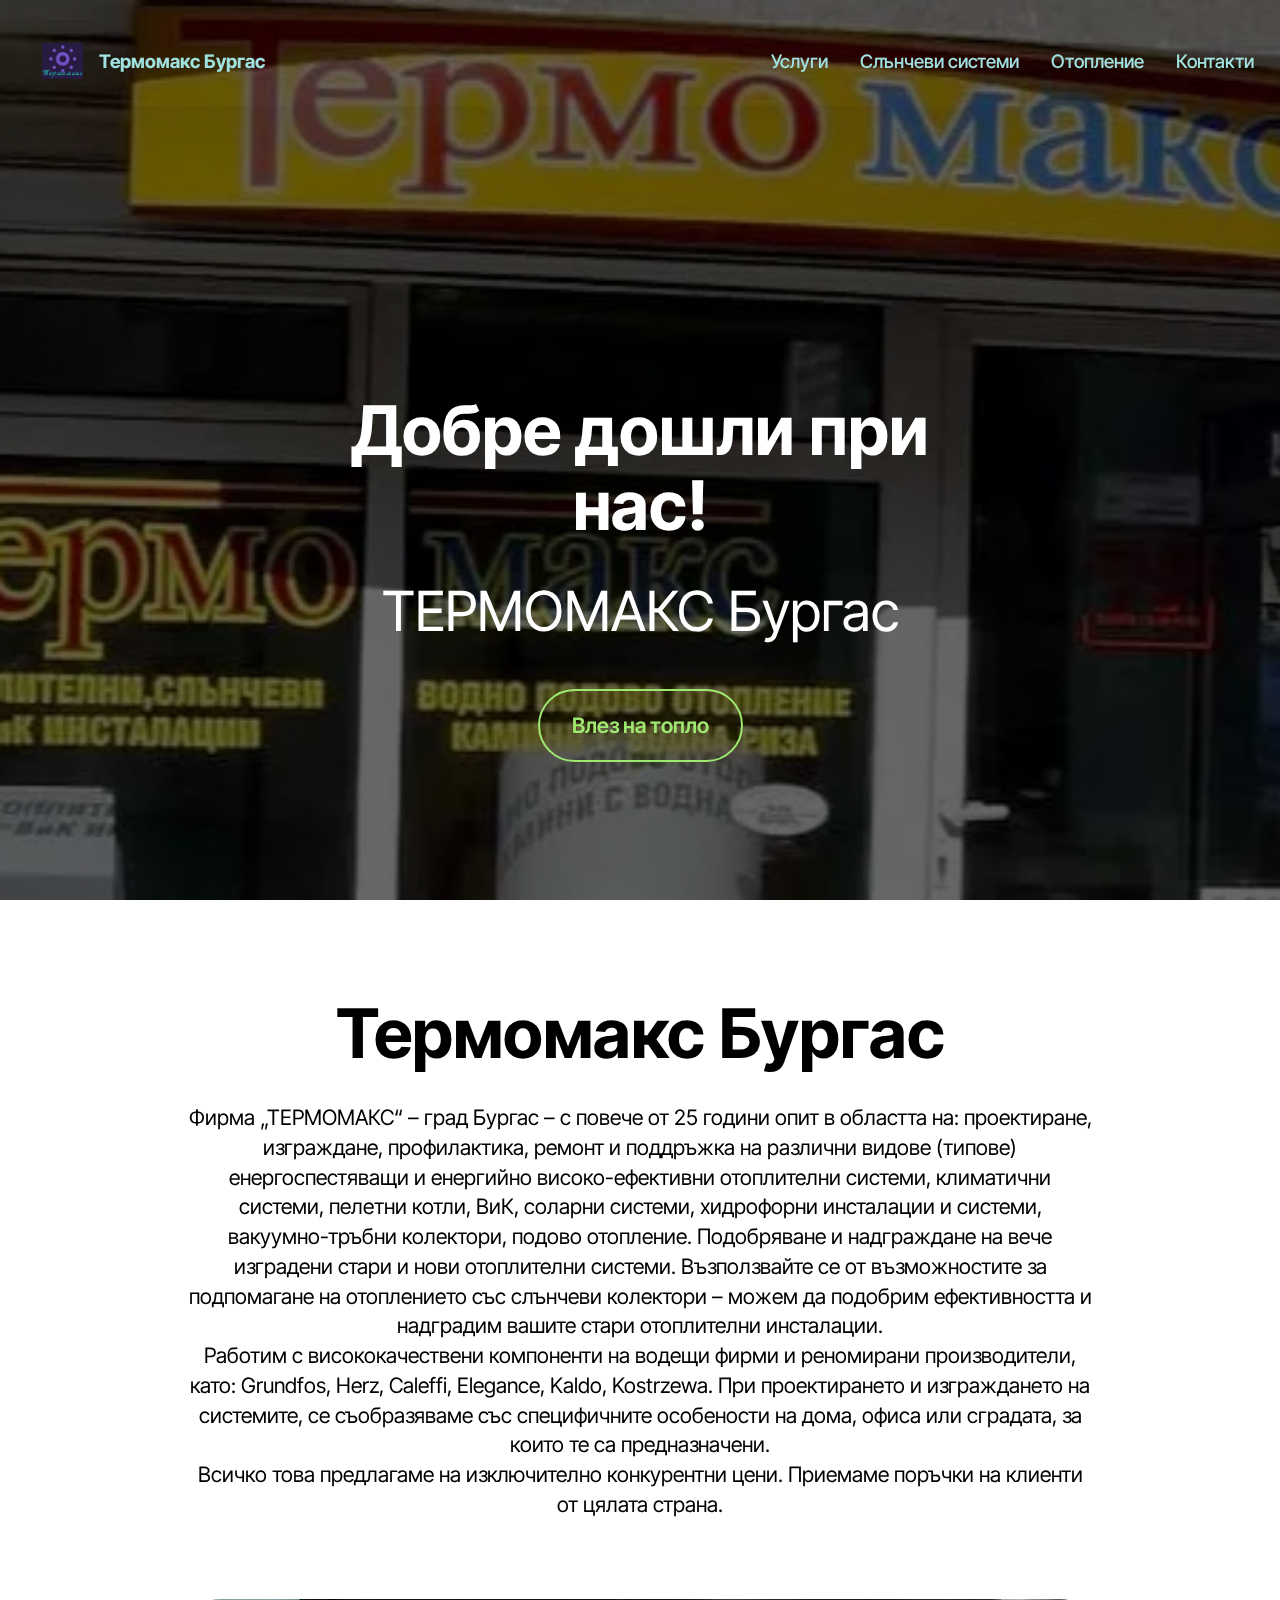
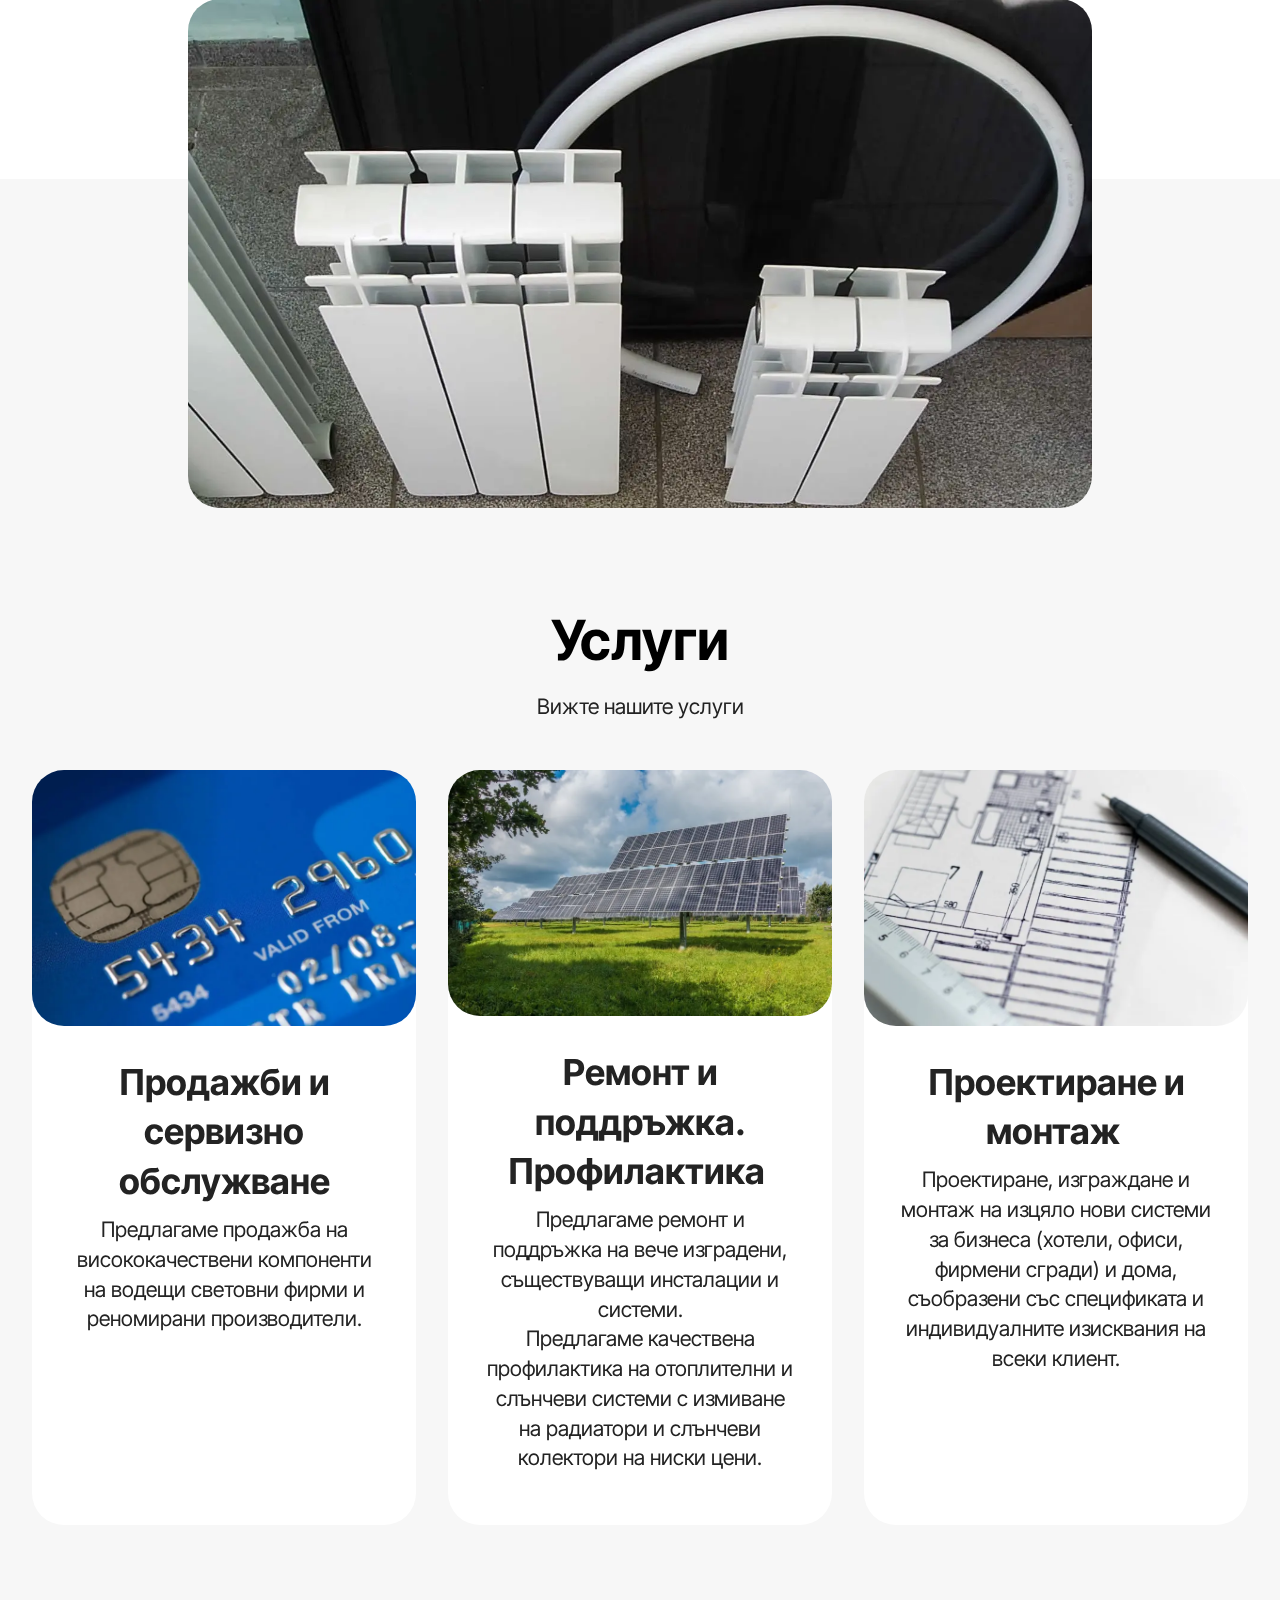
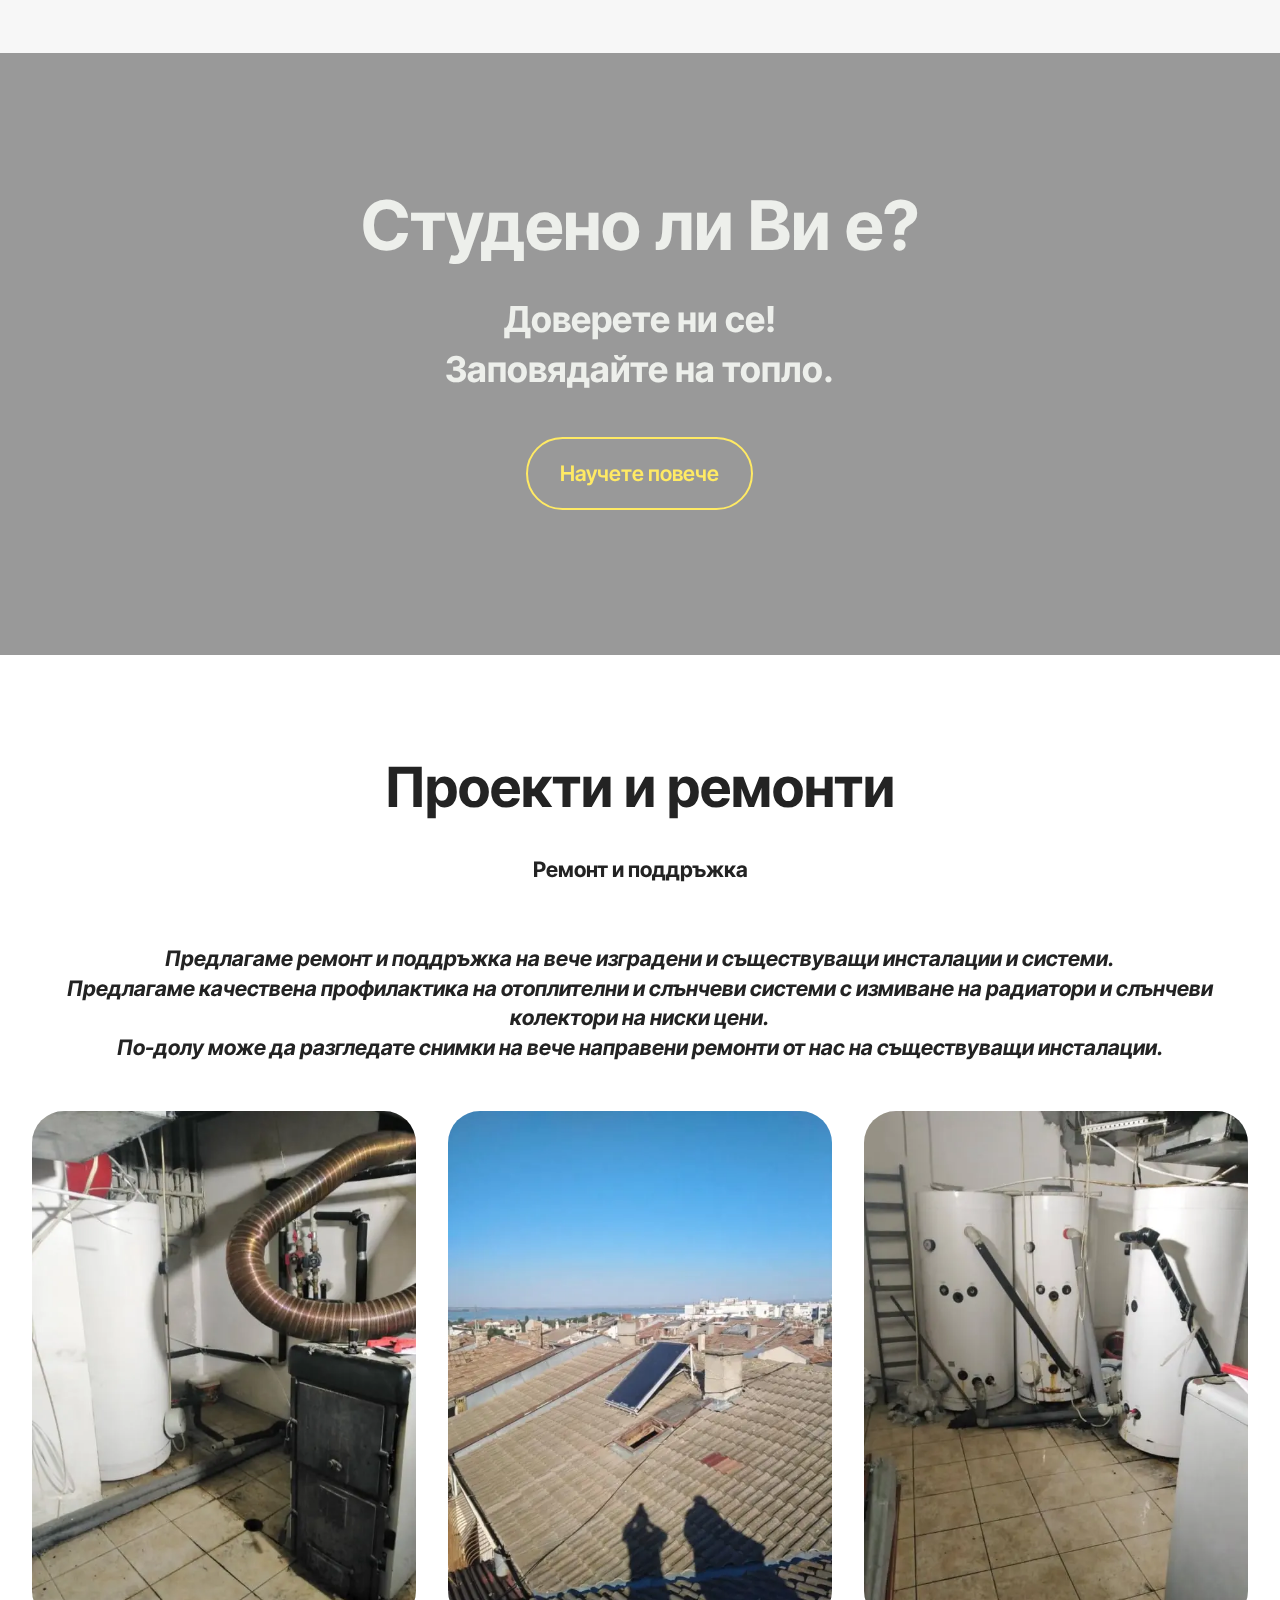
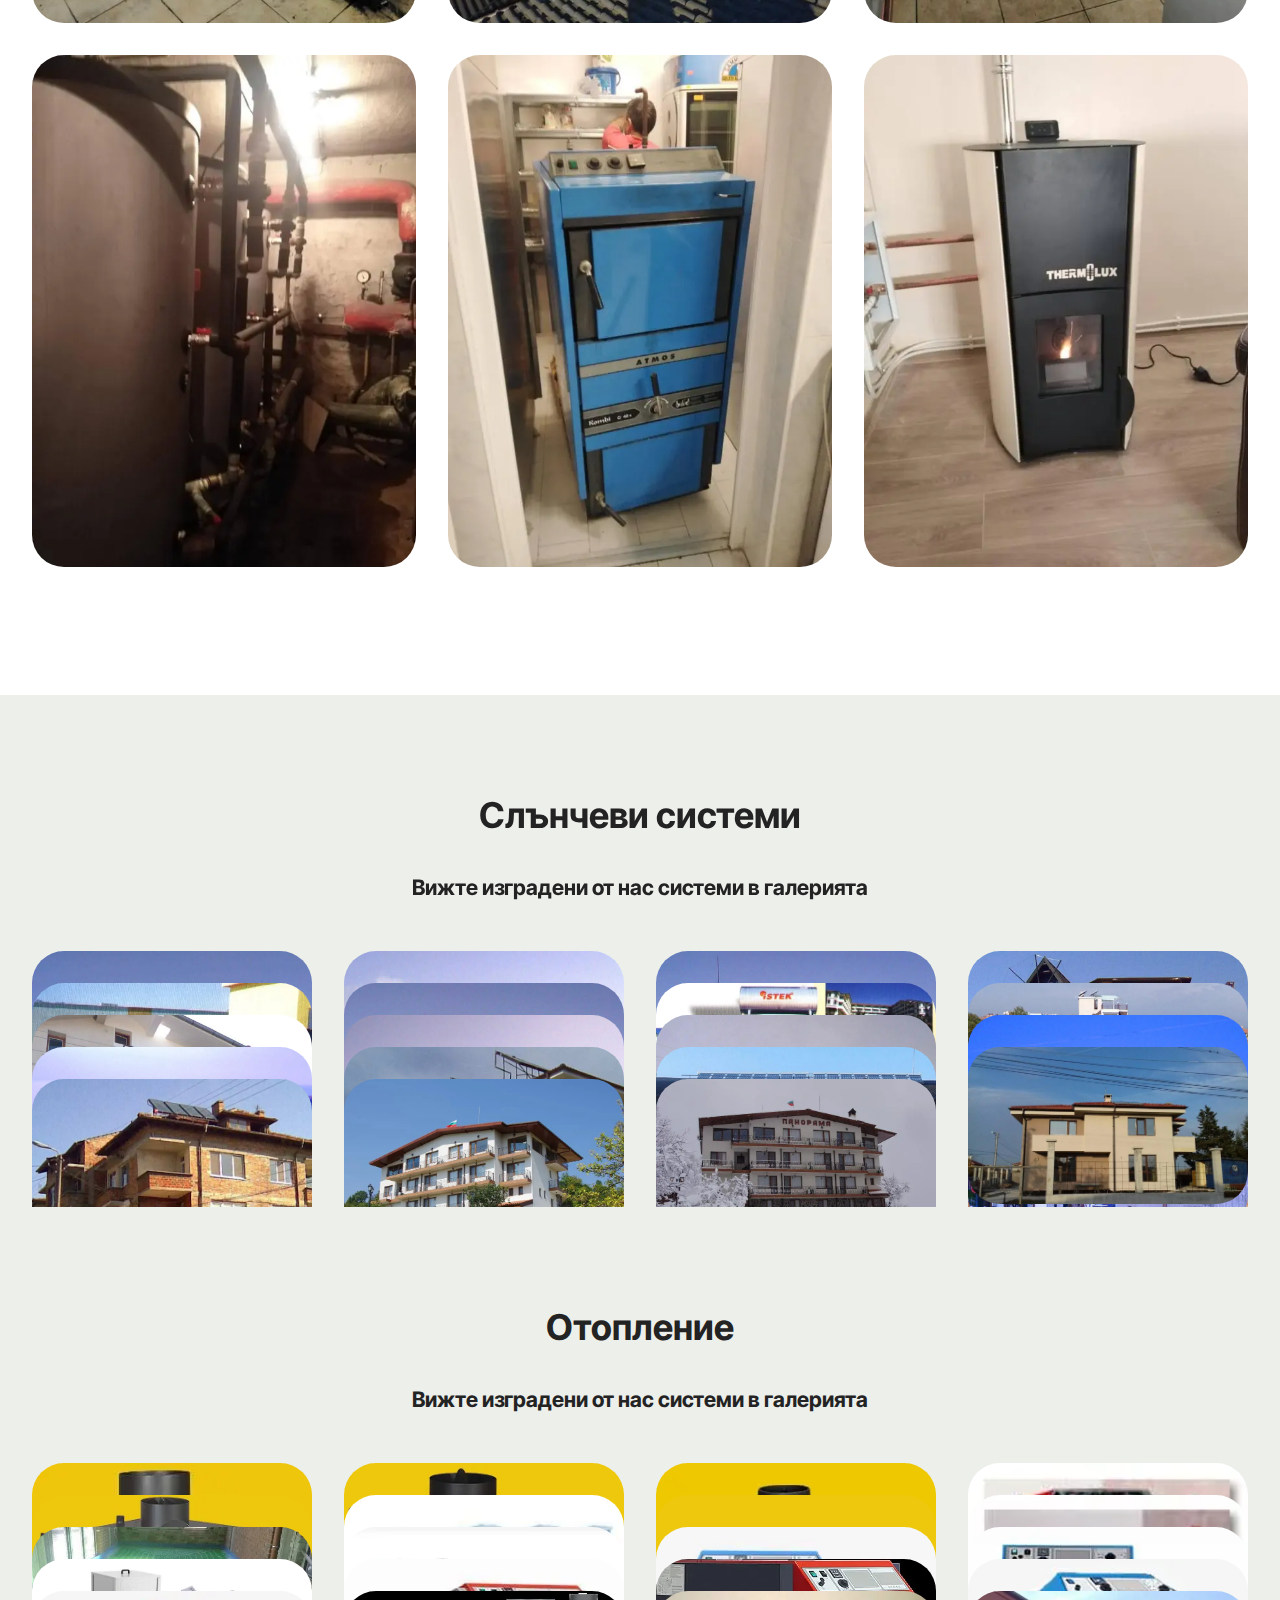
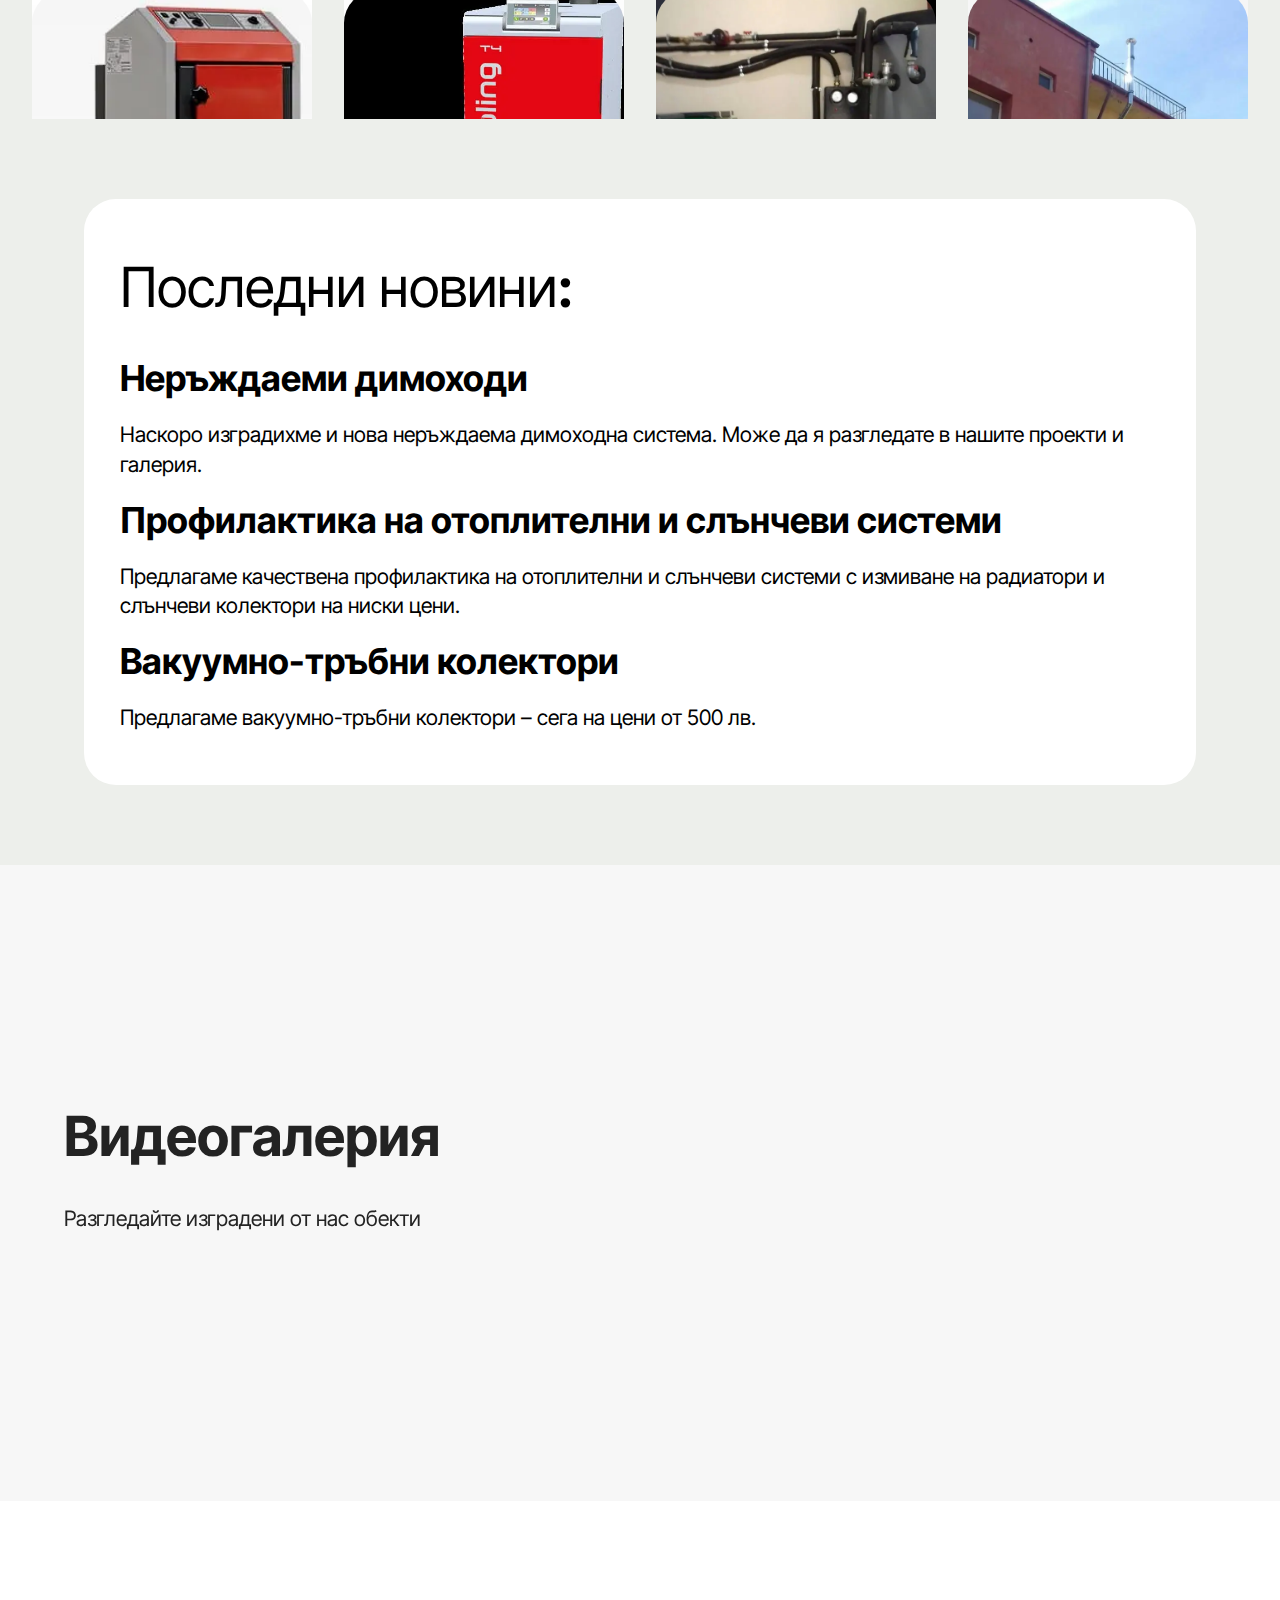
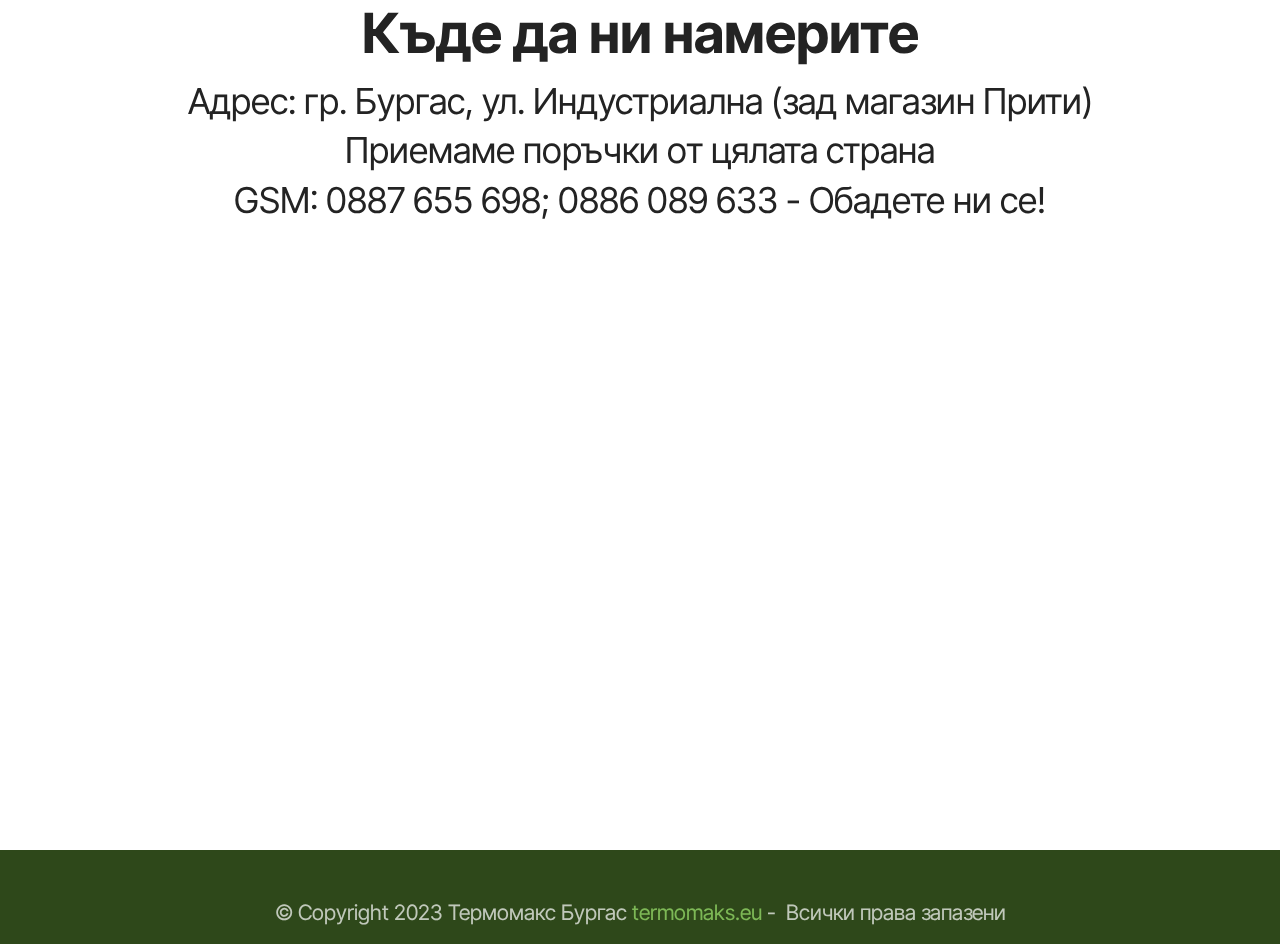
==== commit c8cd0b9b: "create github pages" ====
--- a/index.html
+++ b/index.html
@@ -21,7 +21,7 @@
   <link rel="stylesheet" href="assets/theme/css/style.css">
   <link rel="preload" href="https://fonts.googleapis.com/css?family=Inter+Tight:100,200,300,400,500,600,700,800,900,100i,200i,300i,400i,500i,600i,700i,800i,900i&display=swap" as="style" onload="this.onload=null;this.rel='stylesheet'">
   <noscript><link rel="stylesheet" href="https://fonts.googleapis.com/css?family=Inter+Tight:100,200,300,400,500,600,700,800,900,100i,200i,300i,400i,500i,600i,700i,800i,900i&display=swap"></noscript>
-  <link rel="preload" as="style" href="assets/mobirise/css/mbr-additional.css?v=qtTiCV"><link rel="stylesheet" href="assets/mobirise/css/mbr-additional.css?v=qtTiCV" type="text/css">
+  <link rel="preload" as="style" href="assets/mobirise/css/mbr-additional.css?v=yMfSD8"><link rel="stylesheet" href="assets/mobirise/css/mbr-additional.css?v=yMfSD8" type="text/css">
 
   
   
@@ -203,68 +203,68 @@
         </div>
         <div class="row mbr-gallery mt-4">
             <div class="col-12 col-md-6 col-lg-4 item gallery-image active">
-                <div class="item-wrapper" data-toggle="modal" data-bs-toggle="modal" data-target="#u0Ua41OLeC-modal" data-bs-target="#u0Ua41OLeC-modal">
-                    <img class="w-100" src="assets/images/remont6-596x795.webp" alt="ремонт отоплителни системи" data-slide-to="0" data-bs-slide-to="0" data-target="#lb-u0Ua41OLeC" data-bs-target="#lb-u0Ua41OLeC">
+                <div class="item-wrapper" data-toggle="modal" data-bs-toggle="modal" data-target="#u414J4RUUH-modal" data-bs-target="#u414J4RUUH-modal">
+                    <img class="w-100" src="assets/images/remont6-596x795.webp" alt="ремонт отоплителни системи" data-slide-to="0" data-bs-slide-to="0" data-target="#lb-u414J4RUUH" data-bs-target="#lb-u414J4RUUH">
                     <div class="icon-wrapper">
                         <span class="mobi-mbri mobi-mbri-search mbr-iconfont mbr-iconfont-btn"></span>
                     </div>
                 </div>
                 
             </div><div class="col-12 col-md-6 col-lg-4 item gallery-image active">
-                <div class="item-wrapper" data-toggle="modal" data-bs-toggle="modal" data-target="#u0Ua41OLeC-modal" data-bs-target="#u0Ua41OLeC-modal">
-                    <img class="w-100" src="assets/images/remont5-596x795.webp" alt="ремонт слънчеви системи" data-slide-to="1" data-bs-slide-to="1" data-target="#lb-u0Ua41OLeC" data-bs-target="#lb-u0Ua41OLeC">
+                <div class="item-wrapper" data-toggle="modal" data-bs-toggle="modal" data-target="#u414J4RUUH-modal" data-bs-target="#u414J4RUUH-modal">
+                    <img class="w-100" src="assets/images/remont5-596x795.webp" alt="ремонт слънчеви системи" data-slide-to="1" data-bs-slide-to="1" data-target="#lb-u414J4RUUH" data-bs-target="#lb-u414J4RUUH">
                     <div class="icon-wrapper">
                         <span class="mobi-mbri mobi-mbri-search mbr-iconfont mbr-iconfont-btn"></span>
                     </div>
                 </div>
                 
             </div><div class="col-12 col-md-6 col-lg-4 item gallery-image active">
-                <div class="item-wrapper" data-toggle="modal" data-bs-toggle="modal" data-target="#u0Ua41OLeC-modal" data-bs-target="#u0Ua41OLeC-modal">
-                    <img class="w-100" src="assets/images/remont4-596x795.webp" alt="ремонт бойлери системи" data-slide-to="2" data-bs-slide-to="2" data-target="#lb-u0Ua41OLeC" data-bs-target="#lb-u0Ua41OLeC">
+                <div class="item-wrapper" data-toggle="modal" data-bs-toggle="modal" data-target="#u414J4RUUH-modal" data-bs-target="#u414J4RUUH-modal">
+                    <img class="w-100" src="assets/images/remont4-596x795.webp" alt="ремонт бойлери системи" data-slide-to="2" data-bs-slide-to="2" data-target="#lb-u414J4RUUH" data-bs-target="#lb-u414J4RUUH">
                     <div class="icon-wrapper">
                         <span class="mobi-mbri mobi-mbri-search mbr-iconfont mbr-iconfont-btn"></span>
                     </div>
                 </div>
                 
             </div><div class="col-12 col-md-6 col-lg-4 item gallery-image active">
-                <div class="item-wrapper" data-toggle="modal" data-bs-toggle="modal" data-target="#u0Ua41OLeC-modal" data-bs-target="#u0Ua41OLeC-modal">
-                    <img class="w-100" src="assets/images/remont3-596x795.webp" alt="ремонт отоплителни системи" data-slide-to="3" data-bs-slide-to="3" data-target="#lb-u0Ua41OLeC" data-bs-target="#lb-u0Ua41OLeC">
+                <div class="item-wrapper" data-toggle="modal" data-bs-toggle="modal" data-target="#u414J4RUUH-modal" data-bs-target="#u414J4RUUH-modal">
+                    <img class="w-100" src="assets/images/remont3-596x795.webp" alt="ремонт отоплителни системи" data-slide-to="3" data-bs-slide-to="3" data-target="#lb-u414J4RUUH" data-bs-target="#lb-u414J4RUUH">
                     <div class="icon-wrapper">
                         <span class="mobi-mbri mobi-mbri-search mbr-iconfont mbr-iconfont-btn"></span>
                     </div>
                 </div>
                 
             </div><div class="col-12 col-md-6 col-lg-4 item gallery-image active">
-                <div class="item-wrapper" data-toggle="modal" data-bs-toggle="modal" data-target="#u0Ua41OLeC-modal" data-bs-target="#u0Ua41OLeC-modal">
-                    <img class="w-100" src="assets/images/remont2-596x795.webp" alt="ремонт отоплителни системи" data-slide-to="4" data-bs-slide-to="4" data-target="#lb-u0Ua41OLeC" data-bs-target="#lb-u0Ua41OLeC">
+                <div class="item-wrapper" data-toggle="modal" data-bs-toggle="modal" data-target="#u414J4RUUH-modal" data-bs-target="#u414J4RUUH-modal">
+                    <img class="w-100" src="assets/images/remont2-596x795.webp" alt="ремонт отоплителни системи" data-slide-to="4" data-bs-slide-to="4" data-target="#lb-u414J4RUUH" data-bs-target="#lb-u414J4RUUH">
                     <div class="icon-wrapper">
                         <span class="mobi-mbri mobi-mbri-search mbr-iconfont mbr-iconfont-btn"></span>
                     </div>
                 </div>
                 
             </div><div class="col-12 col-md-6 col-lg-4 item gallery-image active">
-                <div class="item-wrapper" data-toggle="modal" data-bs-toggle="modal" data-target="#u0Ua41OLeC-modal" data-bs-target="#u0Ua41OLeC-modal">
-                    <img class="w-100" src="assets/images/remont1-596x795.webp" alt="ремонт отоплителни системи котли" data-slide-to="5" data-bs-slide-to="5" data-target="#lb-u0Ua41OLeC" data-bs-target="#lb-u0Ua41OLeC">
-                    <div class="icon-wrapper">
-                        <span class="mobi-mbri mobi-mbri-search mbr-iconfont mbr-iconfont-btn"></span>
-                    </div>
-                </div>
-                
-            </div>
-            
-            
-            
-            
-            
-            
-            
-        </div>
-
-        <div class="modal mbr-slider" tabindex="-1" role="dialog" aria-hidden="true" id="u0Ua41OLeC-modal">
+                <div class="item-wrapper" data-toggle="modal" data-bs-toggle="modal" data-target="#u414J4RUUH-modal" data-bs-target="#u414J4RUUH-modal">
+                    <img class="w-100" src="assets/images/remont1-596x795.webp" alt="ремонт отоплителни системи котли" data-slide-to="5" data-bs-slide-to="5" data-target="#lb-u414J4RUUH" data-bs-target="#lb-u414J4RUUH">
+                    <div class="icon-wrapper">
+                        <span class="mobi-mbri mobi-mbri-search mbr-iconfont mbr-iconfont-btn"></span>
+                    </div>
+                </div>
+                
+            </div>
+            
+            
+            
+            
+            
+            
+            
+        </div>
+
+        <div class="modal mbr-slider" tabindex="-1" role="dialog" aria-hidden="true" id="u414J4RUUH-modal">
             <div class="modal-dialog" role="document">
                 <div class="modal-content">
                     <div class="modal-body">
-                        <div class="carousel slide carousel-fade" id="lb-u0Ua41OLeC" data-ride="carousel" data-bs-ride="carousel" data-interval="5000" data-bs-interval="5000">
+                        <div class="carousel slide carousel-fade" id="lb-u414J4RUUH" data-ride="carousel" data-bs-ride="carousel" data-interval="5000" data-bs-interval="5000">
                             <div class="carousel-inner">
                                 <div class="carousel-item active">
                                     <img class="d-block w-100" src="assets/images/remont6-596x795.webp" alt="Mobirise Website Builder">
@@ -288,7 +288,7 @@
                                 
                             </div>
                             <ol class="carousel-indicators">
-                                <li data-slide-to="0" data-bs-slide-to="0" class="active" data-target="#lb-u0Ua41OLeC" data-bs-target="#lb-u0Ua41OLeC"></li><li data-slide-to="1" data-bs-slide-to="1" class="" data-target="#lb-u0Ua41OLeC" data-bs-target="#lb-u0Ua41OLeC"></li><li data-slide-to="2" data-bs-slide-to="2" class="" data-target="#lb-u0Ua41OLeC" data-bs-target="#lb-u0Ua41OLeC"></li><li data-slide-to="3" data-bs-slide-to="3" class="" data-target="#lb-u0Ua41OLeC" data-bs-target="#lb-u0Ua41OLeC"></li><li data-slide-to="4" data-bs-slide-to="4" class="" data-target="#lb-u0Ua41OLeC" data-bs-target="#lb-u0Ua41OLeC"></li><li data-slide-to="5" data-bs-slide-to="5" class="" data-target="#lb-u0Ua41OLeC" data-bs-target="#lb-u0Ua41OLeC"></li>
+                                <li data-slide-to="0" data-bs-slide-to="0" class="active" data-target="#lb-u414J4RUUH" data-bs-target="#lb-u414J4RUUH"></li><li data-slide-to="1" data-bs-slide-to="1" class="" data-target="#lb-u414J4RUUH" data-bs-target="#lb-u414J4RUUH"></li><li data-slide-to="2" data-bs-slide-to="2" class="" data-target="#lb-u414J4RUUH" data-bs-target="#lb-u414J4RUUH"></li><li data-slide-to="3" data-bs-slide-to="3" class="" data-target="#lb-u414J4RUUH" data-bs-target="#lb-u414J4RUUH"></li><li data-slide-to="4" data-bs-slide-to="4" class="" data-target="#lb-u414J4RUUH" data-bs-target="#lb-u414J4RUUH"></li><li data-slide-to="5" data-bs-slide-to="5" class="" data-target="#lb-u414J4RUUH" data-bs-target="#lb-u414J4RUUH"></li>
                                 
                                 
                                 
@@ -299,11 +299,11 @@
                             </ol>
                             <a role="button" href="" class="close" data-dismiss="modal" data-bs-dismiss="modal" aria-label="Close">
                             </a>
-                            <a class="carousel-control-prev carousel-control" role="button" data-slide="prev" data-bs-slide="prev" href="#lb-u0Ua41OLeC">
+                            <a class="carousel-control-prev carousel-control" role="button" data-slide="prev" data-bs-slide="prev" href="#lb-u414J4RUUH">
                                 <span class="mobi-mbri mobi-mbri-arrow-prev" aria-hidden="true"></span>
                                 <span class="sr-only visually-hidden">Previous</span>
                             </a>
-                            <a class="carousel-control-next carousel-control" role="button" data-slide="next" data-bs-slide="next" href="#lb-u0Ua41OLeC">
+                            <a class="carousel-control-next carousel-control" role="button" data-slide="next" data-bs-slide="next" href="#lb-u414J4RUUH">
                                 <span class="mobi-mbri mobi-mbri-arrow-next" aria-hidden="true"></span>
                                 <span class="sr-only visually-hidden">Next</span>
                             </a>
@@ -334,165 +334,165 @@
             
             
             <div class="col-12 col-md-6 col-lg-3 item gallery-image active">
-                <div class="item-wrapper" data-toggle="modal" data-bs-toggle="modal" data-target="#u0Ua437sek-modal" data-bs-target="#u0Ua437sek-modal">
-                    <img class="w-100" src="assets/images/slunchevi16-872x840.webp" alt="слънчеви системи" data-slide-to="0" data-bs-slide-to="0" data-target="#lb-u0Ua437sek" data-bs-target="#lb-u0Ua437sek">
-                    <div class="icon-wrapper">
-                        <span class="mobi-mbri mobi-mbri-search mbr-iconfont mbr-iconfont-btn"></span>
-                    </div>
-                </div>
-                
-            </div><div class="col-12 col-md-6 col-lg-3 item gallery-image active">
-                <div class="item-wrapper" data-toggle="modal" data-bs-toggle="modal" data-target="#u0Ua437sek-modal" data-bs-target="#u0Ua437sek-modal">
-                    <img class="w-100" src="assets/images/slunchevi15-812x1200.webp" alt="слънчеви системи" data-slide-to="1" data-bs-slide-to="1" data-target="#lb-u0Ua437sek" data-bs-target="#lb-u0Ua437sek">
-                    <div class="icon-wrapper">
-                        <span class="mobi-mbri mobi-mbri-search mbr-iconfont mbr-iconfont-btn"></span>
-                    </div>
-                </div>
-                
-            </div><div class="col-12 col-md-6 col-lg-3 item gallery-image active">
-                <div class="item-wrapper" data-toggle="modal" data-bs-toggle="modal" data-target="#u0Ua437sek-modal" data-bs-target="#u0Ua437sek-modal">
-                    <img class="w-100" src="assets/images/slunchevi14-952x1079.webp" alt="слънчеви системи" data-slide-to="2" data-bs-slide-to="2" data-target="#lb-u0Ua437sek" data-bs-target="#lb-u0Ua437sek">
-                    <div class="icon-wrapper">
-                        <span class="mobi-mbri mobi-mbri-search mbr-iconfont mbr-iconfont-btn"></span>
-                    </div>
-                </div>
-                
-            </div><div class="col-12 col-md-6 col-lg-3 item gallery-image active">
-                <div class="item-wrapper" data-toggle="modal" data-bs-toggle="modal" data-target="#u0Ua437sek-modal" data-bs-target="#u0Ua437sek-modal">
-                    <img class="w-100" src="assets/images/slunchevi13-910x694.webp" alt="слънчеви системи" data-slide-to="3" data-bs-slide-to="3" data-target="#lb-u0Ua437sek" data-bs-target="#lb-u0Ua437sek">
-                    <div class="icon-wrapper">
-                        <span class="mobi-mbri mobi-mbri-search mbr-iconfont mbr-iconfont-btn"></span>
-                    </div>
-                </div>
-                
-            </div><div class="col-12 col-md-6 col-lg-3 item gallery-image active">
-                <div class="item-wrapper" data-toggle="modal" data-bs-toggle="modal" data-target="#u0Ua437sek-modal" data-bs-target="#u0Ua437sek-modal">
-                    <img class="w-100" src="assets/images/slunchevi12-480x330.webp" alt="слънчеви системи" data-slide-to="4" data-bs-slide-to="4" data-target="#lb-u0Ua437sek" data-bs-target="#lb-u0Ua437sek">
-                    <div class="icon-wrapper">
-                        <span class="mobi-mbri mobi-mbri-search mbr-iconfont mbr-iconfont-btn"></span>
-                    </div>
-                </div>
-                
-            </div><div class="col-12 col-md-6 col-lg-3 item gallery-image active">
-                <div class="item-wrapper" data-toggle="modal" data-bs-toggle="modal" data-target="#u0Ua437sek-modal" data-bs-target="#u0Ua437sek-modal">
-                    <img class="w-100" src="assets/images/slunchevi11-955x1036.webp" alt="слънчеви системи" data-slide-to="5" data-bs-slide-to="5" data-target="#lb-u0Ua437sek" data-bs-target="#lb-u0Ua437sek">
-                    <div class="icon-wrapper">
-                        <span class="mobi-mbri mobi-mbri-search mbr-iconfont mbr-iconfont-btn"></span>
-                    </div>
-                </div>
-                
-            </div><div class="col-12 col-md-6 col-lg-3 item gallery-image active">
-                <div class="item-wrapper" data-toggle="modal" data-bs-toggle="modal" data-target="#u0Ua437sek-modal" data-bs-target="#u0Ua437sek-modal">
-                    <img class="w-100" src="assets/images/slunchevi10-646x292.webp" alt="слънчеви системи" data-slide-to="6" data-bs-slide-to="6" data-target="#lb-u0Ua437sek" data-bs-target="#lb-u0Ua437sek">
-                    <div class="icon-wrapper">
-                        <span class="mobi-mbri mobi-mbri-search mbr-iconfont mbr-iconfont-btn"></span>
-                    </div>
-                </div>
-                
-            </div><div class="col-12 col-md-6 col-lg-3 item gallery-image active">
-                <div class="item-wrapper" data-toggle="modal" data-bs-toggle="modal" data-target="#u0Ua437sek-modal" data-bs-target="#u0Ua437sek-modal">
-                    <img class="w-100" src="assets/images/slunchevi9-900x1200.webp" alt="слънчеви системи" data-slide-to="7" data-bs-slide-to="7" data-target="#lb-u0Ua437sek" data-bs-target="#lb-u0Ua437sek">
-                    <div class="icon-wrapper">
-                        <span class="mobi-mbri mobi-mbri-search mbr-iconfont mbr-iconfont-btn"></span>
-                    </div>
-                </div>
-                
-            </div><div class="col-12 col-md-6 col-lg-3 item gallery-image active">
-                <div class="item-wrapper" data-toggle="modal" data-bs-toggle="modal" data-target="#u0Ua437sek-modal" data-bs-target="#u0Ua437sek-modal">
-                    <img class="w-100" src="assets/images/slunchevi8-900x1200.webp" alt="слънчеви системи" data-slide-to="8" data-bs-slide-to="8" data-target="#lb-u0Ua437sek" data-bs-target="#lb-u0Ua437sek">
-                    <div class="icon-wrapper">
-                        <span class="mobi-mbri mobi-mbri-search mbr-iconfont mbr-iconfont-btn"></span>
-                    </div>
-                </div>
-                
-            </div><div class="col-12 col-md-6 col-lg-3 item gallery-image active">
-                <div class="item-wrapper" data-toggle="modal" data-bs-toggle="modal" data-target="#u0Ua437sek-modal" data-bs-target="#u0Ua437sek-modal">
-                    <img class="w-100" src="assets/images/slunchevi7-947x874.webp" alt="слънчеви системи" data-slide-to="9" data-bs-slide-to="9" data-target="#lb-u0Ua437sek" data-bs-target="#lb-u0Ua437sek">
-                    <div class="icon-wrapper">
-                        <span class="mobi-mbri mobi-mbri-search mbr-iconfont mbr-iconfont-btn"></span>
-                    </div>
-                </div>
-                
-            </div><div class="col-12 col-md-6 col-lg-3 item gallery-image active">
-                <div class="item-wrapper" data-toggle="modal" data-bs-toggle="modal" data-target="#u0Ua437sek-modal" data-bs-target="#u0Ua437sek-modal">
-                    <img class="w-100" src="assets/images/slunchevi6-956x975.webp" alt="слънчеви системи" data-slide-to="10" data-bs-slide-to="10" data-target="#lb-u0Ua437sek" data-bs-target="#lb-u0Ua437sek">
-                    <div class="icon-wrapper">
-                        <span class="mobi-mbri mobi-mbri-search mbr-iconfont mbr-iconfont-btn"></span>
-                    </div>
-                </div>
-                
-            </div><div class="col-12 col-md-6 col-lg-3 item gallery-image active">
-                <div class="item-wrapper" data-toggle="modal" data-bs-toggle="modal" data-target="#u0Ua437sek-modal" data-bs-target="#u0Ua437sek-modal">
-                    <img class="w-100" src="assets/images/slunchevi5-903x686.webp" alt="слънчеви системи" data-slide-to="11" data-bs-slide-to="11" data-target="#lb-u0Ua437sek" data-bs-target="#lb-u0Ua437sek">
-                    <div class="icon-wrapper">
-                        <span class="mobi-mbri mobi-mbri-search mbr-iconfont mbr-iconfont-btn"></span>
-                    </div>
-                </div>
-                
-            </div><div class="col-12 col-md-6 col-lg-3 item gallery-image active">
-                <div class="item-wrapper" data-toggle="modal" data-bs-toggle="modal" data-target="#u0Ua437sek-modal" data-bs-target="#u0Ua437sek-modal">
-                    <img class="w-100" src="assets/images/slunchevi4-927x737.webp" alt="слънчеви системи" data-slide-to="12" data-bs-slide-to="12" data-target="#lb-u0Ua437sek" data-bs-target="#lb-u0Ua437sek">
-                    <div class="icon-wrapper">
-                        <span class="mobi-mbri mobi-mbri-search mbr-iconfont mbr-iconfont-btn"></span>
-                    </div>
-                </div>
-                
-            </div><div class="col-12 col-md-6 col-lg-3 item gallery-image active">
-                <div class="item-wrapper" data-toggle="modal" data-bs-toggle="modal" data-target="#u0Ua437sek-modal" data-bs-target="#u0Ua437sek-modal">
-                    <img class="w-100" src="assets/images/slunchevi3-657x912.webp" alt="слънчеви системи" data-slide-to="13" data-bs-slide-to="13" data-target="#lb-u0Ua437sek" data-bs-target="#lb-u0Ua437sek">
-                    <div class="icon-wrapper">
-                        <span class="mobi-mbri mobi-mbri-search mbr-iconfont mbr-iconfont-btn"></span>
-                    </div>
-                </div>
-                
-            </div><div class="col-12 col-md-6 col-lg-3 item gallery-image active">
-                <div class="item-wrapper" data-toggle="modal" data-bs-toggle="modal" data-target="#u0Ua437sek-modal" data-bs-target="#u0Ua437sek-modal">
-                    <img class="w-100" src="assets/images/slunchevi2-800x480.webp" alt="слънчеви системи" data-slide-to="14" data-bs-slide-to="14" data-target="#lb-u0Ua437sek" data-bs-target="#lb-u0Ua437sek">
-                    <div class="icon-wrapper">
-                        <span class="mobi-mbri mobi-mbri-search mbr-iconfont mbr-iconfont-btn"></span>
-                    </div>
-                </div>
-                
-            </div><div class="col-12 col-md-6 col-lg-3 item gallery-image active">
-                <div class="item-wrapper" data-toggle="modal" data-bs-toggle="modal" data-target="#u0Ua437sek-modal" data-bs-target="#u0Ua437sek-modal">
-                    <img class="w-100" src="assets/images/slunchevi1-1200x675.webp" alt="слънчеви системи" data-slide-to="15" data-bs-slide-to="15" data-target="#lb-u0Ua437sek" data-bs-target="#lb-u0Ua437sek">
-                    <div class="icon-wrapper">
-                        <span class="mobi-mbri mobi-mbri-search mbr-iconfont mbr-iconfont-btn"></span>
-                    </div>
-                </div>
-                
-            </div><div class="col-12 col-md-6 col-lg-3 item gallery-image active">
-                <div class="item-wrapper" data-toggle="modal" data-bs-toggle="modal" data-target="#u0Ua437sek-modal" data-bs-target="#u0Ua437sek-modal">
-                    <img class="w-100" src="assets/images/slunchevi19-1-633x678.webp" alt="слънчеви системи" data-slide-to="16" data-bs-slide-to="16" data-target="#lb-u0Ua437sek" data-bs-target="#lb-u0Ua437sek">
-                    <div class="icon-wrapper">
-                        <span class="mobi-mbri mobi-mbri-search mbr-iconfont mbr-iconfont-btn"></span>
-                    </div>
-                </div>
-                
-            </div><div class="col-12 col-md-6 col-lg-3 item gallery-image active">
-                <div class="item-wrapper" data-toggle="modal" data-bs-toggle="modal" data-target="#u0Ua437sek-modal" data-bs-target="#u0Ua437sek-modal">
-                    <img class="w-100" src="assets/images/slunchevi18-800x529.webp" alt="слънчеви системи" data-slide-to="17" data-bs-slide-to="17" data-target="#lb-u0Ua437sek" data-bs-target="#lb-u0Ua437sek">
-                    <div class="icon-wrapper">
-                        <span class="mobi-mbri mobi-mbri-search mbr-iconfont mbr-iconfont-btn"></span>
-                    </div>
-                </div>
-                
-            </div><div class="col-12 col-md-6 col-lg-3 item gallery-image active">
-                <div class="item-wrapper" data-toggle="modal" data-bs-toggle="modal" data-target="#u0Ua437sek-modal" data-bs-target="#u0Ua437sek-modal">
-                    <img class="w-100" src="assets/images/slunchevi17-800x600.webp" alt="слънчеви системи" data-slide-to="18" data-bs-slide-to="18" data-target="#lb-u0Ua437sek" data-bs-target="#lb-u0Ua437sek">
-                    <div class="icon-wrapper">
-                        <span class="mobi-mbri mobi-mbri-search mbr-iconfont mbr-iconfont-btn"></span>
-                    </div>
-                </div>
-                
-            </div>
-        </div>
-
-        <div class="modal mbr-slider" tabindex="-1" role="dialog" aria-hidden="true" id="u0Ua437sek-modal">
+                <div class="item-wrapper" data-toggle="modal" data-bs-toggle="modal" data-target="#u414J6xxsI-modal" data-bs-target="#u414J6xxsI-modal">
+                    <img class="w-100" src="assets/images/slunchevi16-872x840.webp" alt="слънчеви системи" data-slide-to="0" data-bs-slide-to="0" data-target="#lb-u414J6xxsI" data-bs-target="#lb-u414J6xxsI">
+                    <div class="icon-wrapper">
+                        <span class="mobi-mbri mobi-mbri-search mbr-iconfont mbr-iconfont-btn"></span>
+                    </div>
+                </div>
+                
+            </div><div class="col-12 col-md-6 col-lg-3 item gallery-image active">
+                <div class="item-wrapper" data-toggle="modal" data-bs-toggle="modal" data-target="#u414J6xxsI-modal" data-bs-target="#u414J6xxsI-modal">
+                    <img class="w-100" src="assets/images/slunchevi15-812x1200.webp" alt="слънчеви системи" data-slide-to="1" data-bs-slide-to="1" data-target="#lb-u414J6xxsI" data-bs-target="#lb-u414J6xxsI">
+                    <div class="icon-wrapper">
+                        <span class="mobi-mbri mobi-mbri-search mbr-iconfont mbr-iconfont-btn"></span>
+                    </div>
+                </div>
+                
+            </div><div class="col-12 col-md-6 col-lg-3 item gallery-image active">
+                <div class="item-wrapper" data-toggle="modal" data-bs-toggle="modal" data-target="#u414J6xxsI-modal" data-bs-target="#u414J6xxsI-modal">
+                    <img class="w-100" src="assets/images/slunchevi14-952x1079.webp" alt="слънчеви системи" data-slide-to="2" data-bs-slide-to="2" data-target="#lb-u414J6xxsI" data-bs-target="#lb-u414J6xxsI">
+                    <div class="icon-wrapper">
+                        <span class="mobi-mbri mobi-mbri-search mbr-iconfont mbr-iconfont-btn"></span>
+                    </div>
+                </div>
+                
+            </div><div class="col-12 col-md-6 col-lg-3 item gallery-image active">
+                <div class="item-wrapper" data-toggle="modal" data-bs-toggle="modal" data-target="#u414J6xxsI-modal" data-bs-target="#u414J6xxsI-modal">
+                    <img class="w-100" src="assets/images/slunchevi13-910x694.webp" alt="слънчеви системи" data-slide-to="3" data-bs-slide-to="3" data-target="#lb-u414J6xxsI" data-bs-target="#lb-u414J6xxsI">
+                    <div class="icon-wrapper">
+                        <span class="mobi-mbri mobi-mbri-search mbr-iconfont mbr-iconfont-btn"></span>
+                    </div>
+                </div>
+                
+            </div><div class="col-12 col-md-6 col-lg-3 item gallery-image active">
+                <div class="item-wrapper" data-toggle="modal" data-bs-toggle="modal" data-target="#u414J6xxsI-modal" data-bs-target="#u414J6xxsI-modal">
+                    <img class="w-100" src="assets/images/slunchevi12-480x330.webp" alt="слънчеви системи" data-slide-to="4" data-bs-slide-to="4" data-target="#lb-u414J6xxsI" data-bs-target="#lb-u414J6xxsI">
+                    <div class="icon-wrapper">
+                        <span class="mobi-mbri mobi-mbri-search mbr-iconfont mbr-iconfont-btn"></span>
+                    </div>
+                </div>
+                
+            </div><div class="col-12 col-md-6 col-lg-3 item gallery-image active">
+                <div class="item-wrapper" data-toggle="modal" data-bs-toggle="modal" data-target="#u414J6xxsI-modal" data-bs-target="#u414J6xxsI-modal">
+                    <img class="w-100" src="assets/images/slunchevi11-955x1036.webp" alt="слънчеви системи" data-slide-to="5" data-bs-slide-to="5" data-target="#lb-u414J6xxsI" data-bs-target="#lb-u414J6xxsI">
+                    <div class="icon-wrapper">
+                        <span class="mobi-mbri mobi-mbri-search mbr-iconfont mbr-iconfont-btn"></span>
+                    </div>
+                </div>
+                
+            </div><div class="col-12 col-md-6 col-lg-3 item gallery-image active">
+                <div class="item-wrapper" data-toggle="modal" data-bs-toggle="modal" data-target="#u414J6xxsI-modal" data-bs-target="#u414J6xxsI-modal">
+                    <img class="w-100" src="assets/images/slunchevi10-646x292.webp" alt="слънчеви системи" data-slide-to="6" data-bs-slide-to="6" data-target="#lb-u414J6xxsI" data-bs-target="#lb-u414J6xxsI">
+                    <div class="icon-wrapper">
+                        <span class="mobi-mbri mobi-mbri-search mbr-iconfont mbr-iconfont-btn"></span>
+                    </div>
+                </div>
+                
+            </div><div class="col-12 col-md-6 col-lg-3 item gallery-image active">
+                <div class="item-wrapper" data-toggle="modal" data-bs-toggle="modal" data-target="#u414J6xxsI-modal" data-bs-target="#u414J6xxsI-modal">
+                    <img class="w-100" src="assets/images/slunchevi9-900x1200.webp" alt="слънчеви системи" data-slide-to="7" data-bs-slide-to="7" data-target="#lb-u414J6xxsI" data-bs-target="#lb-u414J6xxsI">
+                    <div class="icon-wrapper">
+                        <span class="mobi-mbri mobi-mbri-search mbr-iconfont mbr-iconfont-btn"></span>
+                    </div>
+                </div>
+                
+            </div><div class="col-12 col-md-6 col-lg-3 item gallery-image active">
+                <div class="item-wrapper" data-toggle="modal" data-bs-toggle="modal" data-target="#u414J6xxsI-modal" data-bs-target="#u414J6xxsI-modal">
+                    <img class="w-100" src="assets/images/slunchevi8-900x1200.webp" alt="слънчеви системи" data-slide-to="8" data-bs-slide-to="8" data-target="#lb-u414J6xxsI" data-bs-target="#lb-u414J6xxsI">
+                    <div class="icon-wrapper">
+                        <span class="mobi-mbri mobi-mbri-search mbr-iconfont mbr-iconfont-btn"></span>
+                    </div>
+                </div>
+                
+            </div><div class="col-12 col-md-6 col-lg-3 item gallery-image active">
+                <div class="item-wrapper" data-toggle="modal" data-bs-toggle="modal" data-target="#u414J6xxsI-modal" data-bs-target="#u414J6xxsI-modal">
+                    <img class="w-100" src="assets/images/slunchevi7-947x874.webp" alt="слънчеви системи" data-slide-to="9" data-bs-slide-to="9" data-target="#lb-u414J6xxsI" data-bs-target="#lb-u414J6xxsI">
+                    <div class="icon-wrapper">
+                        <span class="mobi-mbri mobi-mbri-search mbr-iconfont mbr-iconfont-btn"></span>
+                    </div>
+                </div>
+                
+            </div><div class="col-12 col-md-6 col-lg-3 item gallery-image active">
+                <div class="item-wrapper" data-toggle="modal" data-bs-toggle="modal" data-target="#u414J6xxsI-modal" data-bs-target="#u414J6xxsI-modal">
+                    <img class="w-100" src="assets/images/slunchevi6-956x975.webp" alt="слънчеви системи" data-slide-to="10" data-bs-slide-to="10" data-target="#lb-u414J6xxsI" data-bs-target="#lb-u414J6xxsI">
+                    <div class="icon-wrapper">
+                        <span class="mobi-mbri mobi-mbri-search mbr-iconfont mbr-iconfont-btn"></span>
+                    </div>
+                </div>
+                
+            </div><div class="col-12 col-md-6 col-lg-3 item gallery-image active">
+                <div class="item-wrapper" data-toggle="modal" data-bs-toggle="modal" data-target="#u414J6xxsI-modal" data-bs-target="#u414J6xxsI-modal">
+                    <img class="w-100" src="assets/images/slunchevi5-903x686.webp" alt="слънчеви системи" data-slide-to="11" data-bs-slide-to="11" data-target="#lb-u414J6xxsI" data-bs-target="#lb-u414J6xxsI">
+                    <div class="icon-wrapper">
+                        <span class="mobi-mbri mobi-mbri-search mbr-iconfont mbr-iconfont-btn"></span>
+                    </div>
+                </div>
+                
+            </div><div class="col-12 col-md-6 col-lg-3 item gallery-image active">
+                <div class="item-wrapper" data-toggle="modal" data-bs-toggle="modal" data-target="#u414J6xxsI-modal" data-bs-target="#u414J6xxsI-modal">
+                    <img class="w-100" src="assets/images/slunchevi4-927x737.webp" alt="слънчеви системи" data-slide-to="12" data-bs-slide-to="12" data-target="#lb-u414J6xxsI" data-bs-target="#lb-u414J6xxsI">
+                    <div class="icon-wrapper">
+                        <span class="mobi-mbri mobi-mbri-search mbr-iconfont mbr-iconfont-btn"></span>
+                    </div>
+                </div>
+                
+            </div><div class="col-12 col-md-6 col-lg-3 item gallery-image active">
+                <div class="item-wrapper" data-toggle="modal" data-bs-toggle="modal" data-target="#u414J6xxsI-modal" data-bs-target="#u414J6xxsI-modal">
+                    <img class="w-100" src="assets/images/slunchevi3-657x912.webp" alt="слънчеви системи" data-slide-to="13" data-bs-slide-to="13" data-target="#lb-u414J6xxsI" data-bs-target="#lb-u414J6xxsI">
+                    <div class="icon-wrapper">
+                        <span class="mobi-mbri mobi-mbri-search mbr-iconfont mbr-iconfont-btn"></span>
+                    </div>
+                </div>
+                
+            </div><div class="col-12 col-md-6 col-lg-3 item gallery-image active">
+                <div class="item-wrapper" data-toggle="modal" data-bs-toggle="modal" data-target="#u414J6xxsI-modal" data-bs-target="#u414J6xxsI-modal">
+                    <img class="w-100" src="assets/images/slunchevi2-800x480.webp" alt="слънчеви системи" data-slide-to="14" data-bs-slide-to="14" data-target="#lb-u414J6xxsI" data-bs-target="#lb-u414J6xxsI">
+                    <div class="icon-wrapper">
+                        <span class="mobi-mbri mobi-mbri-search mbr-iconfont mbr-iconfont-btn"></span>
+                    </div>
+                </div>
+                
+            </div><div class="col-12 col-md-6 col-lg-3 item gallery-image active">
+                <div class="item-wrapper" data-toggle="modal" data-bs-toggle="modal" data-target="#u414J6xxsI-modal" data-bs-target="#u414J6xxsI-modal">
+                    <img class="w-100" src="assets/images/slunchevi1-1200x675.webp" alt="слънчеви системи" data-slide-to="15" data-bs-slide-to="15" data-target="#lb-u414J6xxsI" data-bs-target="#lb-u414J6xxsI">
+                    <div class="icon-wrapper">
+                        <span class="mobi-mbri mobi-mbri-search mbr-iconfont mbr-iconfont-btn"></span>
+                    </div>
+                </div>
+                
+            </div><div class="col-12 col-md-6 col-lg-3 item gallery-image active">
+                <div class="item-wrapper" data-toggle="modal" data-bs-toggle="modal" data-target="#u414J6xxsI-modal" data-bs-target="#u414J6xxsI-modal">
+                    <img class="w-100" src="assets/images/slunchevi19-1-633x678.webp" alt="слънчеви системи" data-slide-to="16" data-bs-slide-to="16" data-target="#lb-u414J6xxsI" data-bs-target="#lb-u414J6xxsI">
+                    <div class="icon-wrapper">
+                        <span class="mobi-mbri mobi-mbri-search mbr-iconfont mbr-iconfont-btn"></span>
+                    </div>
+                </div>
+                
+            </div><div class="col-12 col-md-6 col-lg-3 item gallery-image active">
+                <div class="item-wrapper" data-toggle="modal" data-bs-toggle="modal" data-target="#u414J6xxsI-modal" data-bs-target="#u414J6xxsI-modal">
+                    <img class="w-100" src="assets/images/slunchevi18-800x529.webp" alt="слънчеви системи" data-slide-to="17" data-bs-slide-to="17" data-target="#lb-u414J6xxsI" data-bs-target="#lb-u414J6xxsI">
+                    <div class="icon-wrapper">
+                        <span class="mobi-mbri mobi-mbri-search mbr-iconfont mbr-iconfont-btn"></span>
+                    </div>
+                </div>
+                
+            </div><div class="col-12 col-md-6 col-lg-3 item gallery-image active">
+                <div class="item-wrapper" data-toggle="modal" data-bs-toggle="modal" data-target="#u414J6xxsI-modal" data-bs-target="#u414J6xxsI-modal">
+                    <img class="w-100" src="assets/images/slunchevi17-800x600.webp" alt="слънчеви системи" data-slide-to="18" data-bs-slide-to="18" data-target="#lb-u414J6xxsI" data-bs-target="#lb-u414J6xxsI">
+                    <div class="icon-wrapper">
+                        <span class="mobi-mbri mobi-mbri-search mbr-iconfont mbr-iconfont-btn"></span>
+                    </div>
+                </div>
+                
+            </div>
+        </div>
+
+        <div class="modal mbr-slider" tabindex="-1" role="dialog" aria-hidden="true" id="u414J6xxsI-modal">
             <div class="modal-dialog" role="document">
                 <div class="modal-content">
                     <div class="modal-body">
-                        <div class="carousel slide carousel-fade" id="lb-u0Ua437sek" data-ride="carousel" data-bs-ride="carousel" data-interval="4000" data-bs-interval="4000">
+                        <div class="carousel slide carousel-fade" id="lb-u414J6xxsI" data-ride="carousel" data-bs-ride="carousel" data-interval="4000" data-bs-interval="4000">
                             <div class="carousel-inner">
                                 
                                 
@@ -541,7 +541,7 @@
                                 </div>
                             </div>
                             <ol class="carousel-indicators">
-                                <li data-slide-to="0" data-bs-slide-to="0" class="active" data-target="#lb-u0Ua437sek" data-bs-target="#lb-u0Ua437sek"></li><li data-slide-to="1" data-bs-slide-to="1" class="" data-target="#lb-u0Ua437sek" data-bs-target="#lb-u0Ua437sek"></li><li data-slide-to="2" data-bs-slide-to="2" class="" data-target="#lb-u0Ua437sek" data-bs-target="#lb-u0Ua437sek"></li><li data-slide-to="3" data-bs-slide-to="3" class="" data-target="#lb-u0Ua437sek" data-bs-target="#lb-u0Ua437sek"></li><li data-slide-to="4" data-bs-slide-to="4" class="" data-target="#lb-u0Ua437sek" data-bs-target="#lb-u0Ua437sek"></li><li data-slide-to="5" data-bs-slide-to="5" class="" data-target="#lb-u0Ua437sek" data-bs-target="#lb-u0Ua437sek"></li><li data-slide-to="6" data-bs-slide-to="6" class="" data-target="#lb-u0Ua437sek" data-bs-target="#lb-u0Ua437sek"></li><li data-slide-to="7" data-bs-slide-to="7" class="" data-target="#lb-u0Ua437sek" data-bs-target="#lb-u0Ua437sek"></li><li data-slide-to="8" data-bs-slide-to="8" class="" data-target="#lb-u0Ua437sek" data-bs-target="#lb-u0Ua437sek"></li><li data-slide-to="9" data-bs-slide-to="9" class="" data-target="#lb-u0Ua437sek" data-bs-target="#lb-u0Ua437sek"></li><li data-slide-to="10" data-bs-slide-to="10" class="" data-target="#lb-u0Ua437sek" data-bs-target="#lb-u0Ua437sek"></li><li data-slide-to="11" data-bs-slide-to="11" class="" data-target="#lb-u0Ua437sek" data-bs-target="#lb-u0Ua437sek"></li><li data-slide-to="12" data-bs-slide-to="12" class="" data-target="#lb-u0Ua437sek" data-bs-target="#lb-u0Ua437sek"></li><li data-slide-to="13" data-bs-slide-to="13" class="" data-target="#lb-u0Ua437sek" data-bs-target="#lb-u0Ua437sek"></li><li data-slide-to="14" data-bs-slide-to="14" class="" data-target="#lb-u0Ua437sek" data-bs-target="#lb-u0Ua437sek"></li><li data-slide-to="15" data-bs-slide-to="15" class="" data-target="#lb-u0Ua437sek" data-bs-target="#lb-u0Ua437sek"></li><li data-slide-to="16" data-bs-slide-to="16" class="" data-target="#lb-u0Ua437sek" data-bs-target="#lb-u0Ua437sek"></li><li data-slide-to="17" data-bs-slide-to="17" class="" data-target="#lb-u0Ua437sek" data-bs-target="#lb-u0Ua437sek"></li><li data-slide-to="18" data-bs-slide-to="18" class="" data-target="#lb-u0Ua437sek" data-bs-target="#lb-u0Ua437sek"></li>
+                                <li data-slide-to="0" data-bs-slide-to="0" class="active" data-target="#lb-u414J6xxsI" data-bs-target="#lb-u414J6xxsI"></li><li data-slide-to="1" data-bs-slide-to="1" class="" data-target="#lb-u414J6xxsI" data-bs-target="#lb-u414J6xxsI"></li><li data-slide-to="2" data-bs-slide-to="2" class="" data-target="#lb-u414J6xxsI" data-bs-target="#lb-u414J6xxsI"></li><li data-slide-to="3" data-bs-slide-to="3" class="" data-target="#lb-u414J6xxsI" data-bs-target="#lb-u414J6xxsI"></li><li data-slide-to="4" data-bs-slide-to="4" class="" data-target="#lb-u414J6xxsI" data-bs-target="#lb-u414J6xxsI"></li><li data-slide-to="5" data-bs-slide-to="5" class="" data-target="#lb-u414J6xxsI" data-bs-target="#lb-u414J6xxsI"></li><li data-slide-to="6" data-bs-slide-to="6" class="" data-target="#lb-u414J6xxsI" data-bs-target="#lb-u414J6xxsI"></li><li data-slide-to="7" data-bs-slide-to="7" class="" data-target="#lb-u414J6xxsI" data-bs-target="#lb-u414J6xxsI"></li><li data-slide-to="8" data-bs-slide-to="8" class="" data-target="#lb-u414J6xxsI" data-bs-target="#lb-u414J6xxsI"></li><li data-slide-to="9" data-bs-slide-to="9" class="" data-target="#lb-u414J6xxsI" data-bs-target="#lb-u414J6xxsI"></li><li data-slide-to="10" data-bs-slide-to="10" class="" data-target="#lb-u414J6xxsI" data-bs-target="#lb-u414J6xxsI"></li><li data-slide-to="11" data-bs-slide-to="11" class="" data-target="#lb-u414J6xxsI" data-bs-target="#lb-u414J6xxsI"></li><li data-slide-to="12" data-bs-slide-to="12" class="" data-target="#lb-u414J6xxsI" data-bs-target="#lb-u414J6xxsI"></li><li data-slide-to="13" data-bs-slide-to="13" class="" data-target="#lb-u414J6xxsI" data-bs-target="#lb-u414J6xxsI"></li><li data-slide-to="14" data-bs-slide-to="14" class="" data-target="#lb-u414J6xxsI" data-bs-target="#lb-u414J6xxsI"></li><li data-slide-to="15" data-bs-slide-to="15" class="" data-target="#lb-u414J6xxsI" data-bs-target="#lb-u414J6xxsI"></li><li data-slide-to="16" data-bs-slide-to="16" class="" data-target="#lb-u414J6xxsI" data-bs-target="#lb-u414J6xxsI"></li><li data-slide-to="17" data-bs-slide-to="17" class="" data-target="#lb-u414J6xxsI" data-bs-target="#lb-u414J6xxsI"></li><li data-slide-to="18" data-bs-slide-to="18" class="" data-target="#lb-u414J6xxsI" data-bs-target="#lb-u414J6xxsI"></li>
                                 
                                 
                                 
@@ -551,11 +551,11 @@
                             </ol>
                             <a role="button" href="" class="close" data-dismiss="modal" data-bs-dismiss="modal" aria-label="Close">
                             </a>
-                            <a class="carousel-control-prev carousel-control" role="button" data-slide="prev" data-bs-slide="prev" href="#lb-u0Ua437sek">
+                            <a class="carousel-control-prev carousel-control" role="button" data-slide="prev" data-bs-slide="prev" href="#lb-u414J6xxsI">
                                 <span class="mobi-mbri mobi-mbri-arrow-prev" aria-hidden="true"></span>
                                 <span class="sr-only visually-hidden">Previous</span>
                             </a>
-                            <a class="carousel-control-next carousel-control" role="button" data-slide="next" data-bs-slide="next" href="#lb-u0Ua437sek">
+                            <a class="carousel-control-next carousel-control" role="button" data-slide="next" data-bs-slide="next" href="#lb-u414J6xxsI">
                                 <span class="mobi-mbri mobi-mbri-arrow-next" aria-hidden="true"></span>
                                 <span class="sr-only visually-hidden">Next</span>
                             </a>
@@ -586,173 +586,173 @@
             
             
             <div class="col-12 col-md-6 col-lg-3 item gallery-image active">
-                <div class="item-wrapper" data-toggle="modal" data-bs-toggle="modal" data-target="#u0Ua45WC4G-modal" data-bs-target="#u0Ua45WC4G-modal">
-                    <img class="w-100" src="assets/images/otoplenie20-303x596.webp" alt="камини бойлери пелетни котли радиатори" data-slide-to="0" data-bs-slide-to="0" data-target="#lb-u0Ua45WC4G" data-bs-target="#lb-u0Ua45WC4G">
-                    <div class="icon-wrapper">
-                        <span class="mobi-mbri mobi-mbri-search mbr-iconfont mbr-iconfont-btn"></span>
-                    </div>
-                </div>
-                
-            </div><div class="col-12 col-md-6 col-lg-3 item gallery-image active">
-                <div class="item-wrapper" data-toggle="modal" data-bs-toggle="modal" data-target="#u0Ua45WC4G-modal" data-bs-target="#u0Ua45WC4G-modal">
-                    <img class="w-100" src="assets/images/otoplenie19-637x795.webp" alt="камини бойлери пелетни котли радиатори" data-slide-to="1" data-bs-slide-to="1" data-target="#lb-u0Ua45WC4G" data-bs-target="#lb-u0Ua45WC4G">
-                    <div class="icon-wrapper">
-                        <span class="mobi-mbri mobi-mbri-search mbr-iconfont mbr-iconfont-btn"></span>
-                    </div>
-                </div>
-                
-            </div><div class="col-12 col-md-6 col-lg-3 item gallery-image active">
-                <div class="item-wrapper" data-toggle="modal" data-bs-toggle="modal" data-target="#u0Ua45WC4G-modal" data-bs-target="#u0Ua45WC4G-modal">
-                    <img class="w-100" src="assets/images/otoplenie18-319x494.webp" alt="камини бойлери пелетни котли радиатори" data-slide-to="2" data-bs-slide-to="2" data-target="#lb-u0Ua45WC4G" data-bs-target="#lb-u0Ua45WC4G">
-                    <div class="icon-wrapper">
-                        <span class="mobi-mbri mobi-mbri-search mbr-iconfont mbr-iconfont-btn"></span>
-                    </div>
-                </div>
-                
-            </div><div class="col-12 col-md-6 col-lg-3 item gallery-image active">
-                <div class="item-wrapper" data-toggle="modal" data-bs-toggle="modal" data-target="#u0Ua45WC4G-modal" data-bs-target="#u0Ua45WC4G-modal">
-                    <img class="w-100" src="assets/images/otoplenie17-154x230.webp" alt="камини бойлери пелетни котли радиатори" data-slide-to="3" data-bs-slide-to="3" data-target="#lb-u0Ua45WC4G" data-bs-target="#lb-u0Ua45WC4G">
-                    <div class="icon-wrapper">
-                        <span class="mobi-mbri mobi-mbri-search mbr-iconfont mbr-iconfont-btn"></span>
-                    </div>
-                </div>
-                
-            </div><div class="col-12 col-md-6 col-lg-3 item gallery-image active">
-                <div class="item-wrapper" data-toggle="modal" data-bs-toggle="modal" data-target="#u0Ua45WC4G-modal" data-bs-target="#u0Ua45WC4G-modal">
-                    <img class="w-100" src="assets/images/otoplenie16-650x547.webp" alt="камини бойлери пелетни котли радиатори" data-slide-to="4" data-bs-slide-to="4" data-target="#lb-u0Ua45WC4G" data-bs-target="#lb-u0Ua45WC4G">
-                    <div class="icon-wrapper">
-                        <span class="mobi-mbri mobi-mbri-search mbr-iconfont mbr-iconfont-btn"></span>
-                    </div>
-                </div>
-                
-            </div><div class="col-12 col-md-6 col-lg-3 item gallery-image active">
-                <div class="item-wrapper" data-toggle="modal" data-bs-toggle="modal" data-target="#u0Ua45WC4G-modal" data-bs-target="#u0Ua45WC4G-modal">
-                    <img class="w-100" src="assets/images/otoplenie15-253x241.webp" alt="камини бойлери пелетни котли радиатори" data-slide-to="5" data-bs-slide-to="5" data-target="#lb-u0Ua45WC4G" data-bs-target="#lb-u0Ua45WC4G">
-                    <div class="icon-wrapper">
-                        <span class="mobi-mbri mobi-mbri-search mbr-iconfont mbr-iconfont-btn"></span>
-                    </div>
-                </div>
-                
-            </div><div class="col-12 col-md-6 col-lg-3 item gallery-image active">
-                <div class="item-wrapper" data-toggle="modal" data-bs-toggle="modal" data-target="#u0Ua45WC4G-modal" data-bs-target="#u0Ua45WC4G-modal">
-                    <img class="w-100" src="assets/images/otoplenie14-637x795.webp" alt="камини бойлери пелетни котли радиатори" data-slide-to="6" data-bs-slide-to="6" data-target="#lb-u0Ua45WC4G" data-bs-target="#lb-u0Ua45WC4G">
-                    <div class="icon-wrapper">
-                        <span class="mobi-mbri mobi-mbri-search mbr-iconfont mbr-iconfont-btn"></span>
-                    </div>
-                </div>
-                
-            </div><div class="col-12 col-md-6 col-lg-3 item gallery-image active">
-                <div class="item-wrapper" data-toggle="modal" data-bs-toggle="modal" data-target="#u0Ua45WC4G-modal" data-bs-target="#u0Ua45WC4G-modal">
-                    <img class="w-100" src="assets/images/otoplenie13-154x230.webp" alt="камини бойлери пелетни котли радиатори" data-slide-to="7" data-bs-slide-to="7" data-target="#lb-u0Ua45WC4G" data-bs-target="#lb-u0Ua45WC4G">
-                    <div class="icon-wrapper">
-                        <span class="mobi-mbri mobi-mbri-search mbr-iconfont mbr-iconfont-btn"></span>
-                    </div>
-                </div>
-                
-            </div><div class="col-12 col-md-6 col-lg-3 item gallery-image active">
-                <div class="item-wrapper" data-toggle="modal" data-bs-toggle="modal" data-target="#u0Ua45WC4G-modal" data-bs-target="#u0Ua45WC4G-modal">
-                    <img class="w-100" src="assets/images/otoplenie12-480x288.webp" alt="подово отопление" data-slide-to="8" data-bs-slide-to="8" data-target="#lb-u0Ua45WC4G" data-bs-target="#lb-u0Ua45WC4G">
-                    <div class="icon-wrapper">
-                        <span class="mobi-mbri mobi-mbri-search mbr-iconfont mbr-iconfont-btn"></span>
-                    </div>
-                </div>
-                
-            </div><div class="col-12 col-md-6 col-lg-3 item gallery-image active">
-                <div class="item-wrapper" data-toggle="modal" data-bs-toggle="modal" data-target="#u0Ua45WC4G-modal" data-bs-target="#u0Ua45WC4G-modal">
-                    <img class="w-100" src="assets/images/otoplenie11-291x307.webp" alt="камини бойлери пелетни котли радиатори" data-slide-to="9" data-bs-slide-to="9" data-target="#lb-u0Ua45WC4G" data-bs-target="#lb-u0Ua45WC4G">
-                    <div class="icon-wrapper">
-                        <span class="mobi-mbri mobi-mbri-search mbr-iconfont mbr-iconfont-btn"></span>
-                    </div>
-                </div>
-                
-            </div><div class="col-12 col-md-6 col-lg-3 item gallery-image active">
-                <div class="item-wrapper" data-toggle="modal" data-bs-toggle="modal" data-target="#u0Ua45WC4G-modal" data-bs-target="#u0Ua45WC4G-modal">
-                    <img class="w-100" src="assets/images/otoplenie10-282x379.webp" alt="камини бойлери пелетни котли радиатори" data-slide-to="10" data-bs-slide-to="10" data-target="#lb-u0Ua45WC4G" data-bs-target="#lb-u0Ua45WC4G">
-                    <div class="icon-wrapper">
-                        <span class="mobi-mbri mobi-mbri-search mbr-iconfont mbr-iconfont-btn"></span>
-                    </div>
-                </div>
-                
-            </div><div class="col-12 col-md-6 col-lg-3 item gallery-image active">
-                <div class="item-wrapper" data-toggle="modal" data-bs-toggle="modal" data-target="#u0Ua45WC4G-modal" data-bs-target="#u0Ua45WC4G-modal">
-                    <img class="w-100" src="assets/images/otoplenie9-262x414.webp" alt="камини бойлери пелетни котли радиатори" data-slide-to="11" data-bs-slide-to="11" data-target="#lb-u0Ua45WC4G" data-bs-target="#lb-u0Ua45WC4G">
-                    <div class="icon-wrapper">
-                        <span class="mobi-mbri mobi-mbri-search mbr-iconfont mbr-iconfont-btn"></span>
-                    </div>
-                </div>
-                
-            </div><div class="col-12 col-md-6 col-lg-3 item gallery-image active">
-                <div class="item-wrapper" data-toggle="modal" data-bs-toggle="modal" data-target="#u0Ua45WC4G-modal" data-bs-target="#u0Ua45WC4G-modal">
-                    <img class="w-100" src="assets/images/otoplenie8-717x449.webp" alt="камини бойлери пелетни котли радиатори" data-slide-to="12" data-bs-slide-to="12" data-target="#lb-u0Ua45WC4G" data-bs-target="#lb-u0Ua45WC4G">
-                    <div class="icon-wrapper">
-                        <span class="mobi-mbri mobi-mbri-search mbr-iconfont mbr-iconfont-btn"></span>
-                    </div>
-                </div>
-                
-            </div><div class="col-12 col-md-6 col-lg-3 item gallery-image active">
-                <div class="item-wrapper" data-toggle="modal" data-bs-toggle="modal" data-target="#u0Ua45WC4G-modal" data-bs-target="#u0Ua45WC4G-modal">
-                    <img class="w-100" src="assets/images/otoplenie7-270x326.webp" alt="камини бойлери пелетни котли радиатори" data-slide-to="13" data-bs-slide-to="13" data-target="#lb-u0Ua45WC4G" data-bs-target="#lb-u0Ua45WC4G">
-                    <div class="icon-wrapper">
-                        <span class="mobi-mbri mobi-mbri-search mbr-iconfont mbr-iconfont-btn"></span>
-                    </div>
-                </div>
-                
-            </div><div class="col-12 col-md-6 col-lg-3 item gallery-image active">
-                <div class="item-wrapper" data-toggle="modal" data-bs-toggle="modal" data-target="#u0Ua45WC4G-modal" data-bs-target="#u0Ua45WC4G-modal">
-                    <img class="w-100" src="assets/images/otoplenie6-484x600.webp" alt="камини бойлери пелетни котли радиатори" data-slide-to="14" data-bs-slide-to="14" data-target="#lb-u0Ua45WC4G" data-bs-target="#lb-u0Ua45WC4G">
-                    <div class="icon-wrapper">
-                        <span class="mobi-mbri mobi-mbri-search mbr-iconfont mbr-iconfont-btn"></span>
-                    </div>
-                </div>
-                
-            </div><div class="col-12 col-md-6 col-lg-3 item gallery-image active">
-                <div class="item-wrapper" data-toggle="modal" data-bs-toggle="modal" data-target="#u0Ua45WC4G-modal" data-bs-target="#u0Ua45WC4G-modal">
-                    <img class="w-100" src="assets/images/otoplenie5-271x349.webp" alt="камини бойлери пелетни котли радиатори" data-slide-to="15" data-bs-slide-to="15" data-target="#lb-u0Ua45WC4G" data-bs-target="#lb-u0Ua45WC4G">
-                    <div class="icon-wrapper">
-                        <span class="mobi-mbri mobi-mbri-search mbr-iconfont mbr-iconfont-btn"></span>
-                    </div>
-                </div>
-                
-            </div><div class="col-12 col-md-6 col-lg-3 item gallery-image active">
-                <div class="item-wrapper" data-toggle="modal" data-bs-toggle="modal" data-target="#u0Ua45WC4G-modal" data-bs-target="#u0Ua45WC4G-modal">
-                    <img class="w-100" src="assets/images/otoplenie4-269x372.webp" alt="камини бойлери пелетни котли радиатори" data-slide-to="16" data-bs-slide-to="16" data-target="#lb-u0Ua45WC4G" data-bs-target="#lb-u0Ua45WC4G">
-                    <div class="icon-wrapper">
-                        <span class="mobi-mbri mobi-mbri-search mbr-iconfont mbr-iconfont-btn"></span>
-                    </div>
-                </div>
-                
-            </div><div class="col-12 col-md-6 col-lg-3 item gallery-image active">
-                <div class="item-wrapper" data-toggle="modal" data-bs-toggle="modal" data-target="#u0Ua45WC4G-modal" data-bs-target="#u0Ua45WC4G-modal">
-                    <img class="w-100" src="assets/images/otoplenie3-498x600.webp" alt="камини бойлери пелетни котли радиатори" data-slide-to="17" data-bs-slide-to="17" data-target="#lb-u0Ua45WC4G" data-bs-target="#lb-u0Ua45WC4G">
-                    <div class="icon-wrapper">
-                        <span class="mobi-mbri mobi-mbri-search mbr-iconfont mbr-iconfont-btn"></span>
-                    </div>
-                </div>
-                
-            </div><div class="col-12 col-md-6 col-lg-3 item gallery-image active">
-                <div class="item-wrapper" data-toggle="modal" data-bs-toggle="modal" data-target="#u0Ua45WC4G-modal" data-bs-target="#u0Ua45WC4G-modal">
-                    <img class="w-100" src="assets/images/otoplenie2-675x1200.webp" alt="камини бойлери пелетни котли радиатори" data-slide-to="18" data-bs-slide-to="18" data-target="#lb-u0Ua45WC4G" data-bs-target="#lb-u0Ua45WC4G">
-                    <div class="icon-wrapper">
-                        <span class="mobi-mbri mobi-mbri-search mbr-iconfont mbr-iconfont-btn"></span>
-                    </div>
-                </div>
-                
-            </div><div class="col-12 col-md-6 col-lg-3 item gallery-image active">
-                <div class="item-wrapper" data-toggle="modal" data-bs-toggle="modal" data-target="#u0Ua45WC4G-modal" data-bs-target="#u0Ua45WC4G-modal">
-                    <img class="w-100" src="assets/images/otoplenie1-675x1200.webp" alt="димоход димоходи" data-slide-to="19" data-bs-slide-to="19" data-target="#lb-u0Ua45WC4G" data-bs-target="#lb-u0Ua45WC4G">
-                    <div class="icon-wrapper">
-                        <span class="mobi-mbri mobi-mbri-search mbr-iconfont mbr-iconfont-btn"></span>
-                    </div>
-                </div>
-                
-            </div>
-        </div>
-
-        <div class="modal mbr-slider" tabindex="-1" role="dialog" aria-hidden="true" id="u0Ua45WC4G-modal">
+                <div class="item-wrapper" data-toggle="modal" data-bs-toggle="modal" data-target="#u414J9Ts5n-modal" data-bs-target="#u414J9Ts5n-modal">
+                    <img class="w-100" src="assets/images/otoplenie20-303x596.webp" alt="камини бойлери пелетни котли радиатори" data-slide-to="0" data-bs-slide-to="0" data-target="#lb-u414J9Ts5n" data-bs-target="#lb-u414J9Ts5n">
+                    <div class="icon-wrapper">
+                        <span class="mobi-mbri mobi-mbri-search mbr-iconfont mbr-iconfont-btn"></span>
+                    </div>
+                </div>
+                
+            </div><div class="col-12 col-md-6 col-lg-3 item gallery-image active">
+                <div class="item-wrapper" data-toggle="modal" data-bs-toggle="modal" data-target="#u414J9Ts5n-modal" data-bs-target="#u414J9Ts5n-modal">
+                    <img class="w-100" src="assets/images/otoplenie19-637x795.webp" alt="камини бойлери пелетни котли радиатори" data-slide-to="1" data-bs-slide-to="1" data-target="#lb-u414J9Ts5n" data-bs-target="#lb-u414J9Ts5n">
+                    <div class="icon-wrapper">
+                        <span class="mobi-mbri mobi-mbri-search mbr-iconfont mbr-iconfont-btn"></span>
+                    </div>
+                </div>
+                
+            </div><div class="col-12 col-md-6 col-lg-3 item gallery-image active">
+                <div class="item-wrapper" data-toggle="modal" data-bs-toggle="modal" data-target="#u414J9Ts5n-modal" data-bs-target="#u414J9Ts5n-modal">
+                    <img class="w-100" src="assets/images/otoplenie18-319x494.webp" alt="камини бойлери пелетни котли радиатори" data-slide-to="2" data-bs-slide-to="2" data-target="#lb-u414J9Ts5n" data-bs-target="#lb-u414J9Ts5n">
+                    <div class="icon-wrapper">
+                        <span class="mobi-mbri mobi-mbri-search mbr-iconfont mbr-iconfont-btn"></span>
+                    </div>
+                </div>
+                
+            </div><div class="col-12 col-md-6 col-lg-3 item gallery-image active">
+                <div class="item-wrapper" data-toggle="modal" data-bs-toggle="modal" data-target="#u414J9Ts5n-modal" data-bs-target="#u414J9Ts5n-modal">
+                    <img class="w-100" src="assets/images/otoplenie17-154x230.webp" alt="камини бойлери пелетни котли радиатори" data-slide-to="3" data-bs-slide-to="3" data-target="#lb-u414J9Ts5n" data-bs-target="#lb-u414J9Ts5n">
+                    <div class="icon-wrapper">
+                        <span class="mobi-mbri mobi-mbri-search mbr-iconfont mbr-iconfont-btn"></span>
+                    </div>
+                </div>
+                
+            </div><div class="col-12 col-md-6 col-lg-3 item gallery-image active">
+                <div class="item-wrapper" data-toggle="modal" data-bs-toggle="modal" data-target="#u414J9Ts5n-modal" data-bs-target="#u414J9Ts5n-modal">
+                    <img class="w-100" src="assets/images/otoplenie16-650x547.webp" alt="камини бойлери пелетни котли радиатори" data-slide-to="4" data-bs-slide-to="4" data-target="#lb-u414J9Ts5n" data-bs-target="#lb-u414J9Ts5n">
+                    <div class="icon-wrapper">
+                        <span class="mobi-mbri mobi-mbri-search mbr-iconfont mbr-iconfont-btn"></span>
+                    </div>
+                </div>
+                
+            </div><div class="col-12 col-md-6 col-lg-3 item gallery-image active">
+                <div class="item-wrapper" data-toggle="modal" data-bs-toggle="modal" data-target="#u414J9Ts5n-modal" data-bs-target="#u414J9Ts5n-modal">
+                    <img class="w-100" src="assets/images/otoplenie15-253x241.webp" alt="камини бойлери пелетни котли радиатори" data-slide-to="5" data-bs-slide-to="5" data-target="#lb-u414J9Ts5n" data-bs-target="#lb-u414J9Ts5n">
+                    <div class="icon-wrapper">
+                        <span class="mobi-mbri mobi-mbri-search mbr-iconfont mbr-iconfont-btn"></span>
+                    </div>
+                </div>
+                
+            </div><div class="col-12 col-md-6 col-lg-3 item gallery-image active">
+                <div class="item-wrapper" data-toggle="modal" data-bs-toggle="modal" data-target="#u414J9Ts5n-modal" data-bs-target="#u414J9Ts5n-modal">
+                    <img class="w-100" src="assets/images/otoplenie14-637x795.webp" alt="камини бойлери пелетни котли радиатори" data-slide-to="6" data-bs-slide-to="6" data-target="#lb-u414J9Ts5n" data-bs-target="#lb-u414J9Ts5n">
+                    <div class="icon-wrapper">
+                        <span class="mobi-mbri mobi-mbri-search mbr-iconfont mbr-iconfont-btn"></span>
+                    </div>
+                </div>
+                
+            </div><div class="col-12 col-md-6 col-lg-3 item gallery-image active">
+                <div class="item-wrapper" data-toggle="modal" data-bs-toggle="modal" data-target="#u414J9Ts5n-modal" data-bs-target="#u414J9Ts5n-modal">
+                    <img class="w-100" src="assets/images/otoplenie13-154x230.webp" alt="камини бойлери пелетни котли радиатори" data-slide-to="7" data-bs-slide-to="7" data-target="#lb-u414J9Ts5n" data-bs-target="#lb-u414J9Ts5n">
+                    <div class="icon-wrapper">
+                        <span class="mobi-mbri mobi-mbri-search mbr-iconfont mbr-iconfont-btn"></span>
+                    </div>
+                </div>
+                
+            </div><div class="col-12 col-md-6 col-lg-3 item gallery-image active">
+                <div class="item-wrapper" data-toggle="modal" data-bs-toggle="modal" data-target="#u414J9Ts5n-modal" data-bs-target="#u414J9Ts5n-modal">
+                    <img class="w-100" src="assets/images/otoplenie12-480x288.webp" alt="подово отопление" data-slide-to="8" data-bs-slide-to="8" data-target="#lb-u414J9Ts5n" data-bs-target="#lb-u414J9Ts5n">
+                    <div class="icon-wrapper">
+                        <span class="mobi-mbri mobi-mbri-search mbr-iconfont mbr-iconfont-btn"></span>
+                    </div>
+                </div>
+                
+            </div><div class="col-12 col-md-6 col-lg-3 item gallery-image active">
+                <div class="item-wrapper" data-toggle="modal" data-bs-toggle="modal" data-target="#u414J9Ts5n-modal" data-bs-target="#u414J9Ts5n-modal">
+                    <img class="w-100" src="assets/images/otoplenie11-291x307.webp" alt="камини бойлери пелетни котли радиатори" data-slide-to="9" data-bs-slide-to="9" data-target="#lb-u414J9Ts5n" data-bs-target="#lb-u414J9Ts5n">
+                    <div class="icon-wrapper">
+                        <span class="mobi-mbri mobi-mbri-search mbr-iconfont mbr-iconfont-btn"></span>
+                    </div>
+                </div>
+                
+            </div><div class="col-12 col-md-6 col-lg-3 item gallery-image active">
+                <div class="item-wrapper" data-toggle="modal" data-bs-toggle="modal" data-target="#u414J9Ts5n-modal" data-bs-target="#u414J9Ts5n-modal">
+                    <img class="w-100" src="assets/images/otoplenie10-282x379.webp" alt="камини бойлери пелетни котли радиатори" data-slide-to="10" data-bs-slide-to="10" data-target="#lb-u414J9Ts5n" data-bs-target="#lb-u414J9Ts5n">
+                    <div class="icon-wrapper">
+                        <span class="mobi-mbri mobi-mbri-search mbr-iconfont mbr-iconfont-btn"></span>
+                    </div>
+                </div>
+                
+            </div><div class="col-12 col-md-6 col-lg-3 item gallery-image active">
+                <div class="item-wrapper" data-toggle="modal" data-bs-toggle="modal" data-target="#u414J9Ts5n-modal" data-bs-target="#u414J9Ts5n-modal">
+                    <img class="w-100" src="assets/images/otoplenie9-262x414.webp" alt="камини бойлери пелетни котли радиатори" data-slide-to="11" data-bs-slide-to="11" data-target="#lb-u414J9Ts5n" data-bs-target="#lb-u414J9Ts5n">
+                    <div class="icon-wrapper">
+                        <span class="mobi-mbri mobi-mbri-search mbr-iconfont mbr-iconfont-btn"></span>
+                    </div>
+                </div>
+                
+            </div><div class="col-12 col-md-6 col-lg-3 item gallery-image active">
+                <div class="item-wrapper" data-toggle="modal" data-bs-toggle="modal" data-target="#u414J9Ts5n-modal" data-bs-target="#u414J9Ts5n-modal">
+                    <img class="w-100" src="assets/images/otoplenie8-717x449.webp" alt="камини бойлери пелетни котли радиатори" data-slide-to="12" data-bs-slide-to="12" data-target="#lb-u414J9Ts5n" data-bs-target="#lb-u414J9Ts5n">
+                    <div class="icon-wrapper">
+                        <span class="mobi-mbri mobi-mbri-search mbr-iconfont mbr-iconfont-btn"></span>
+                    </div>
+                </div>
+                
+            </div><div class="col-12 col-md-6 col-lg-3 item gallery-image active">
+                <div class="item-wrapper" data-toggle="modal" data-bs-toggle="modal" data-target="#u414J9Ts5n-modal" data-bs-target="#u414J9Ts5n-modal">
+                    <img class="w-100" src="assets/images/otoplenie7-270x326.webp" alt="камини бойлери пелетни котли радиатори" data-slide-to="13" data-bs-slide-to="13" data-target="#lb-u414J9Ts5n" data-bs-target="#lb-u414J9Ts5n">
+                    <div class="icon-wrapper">
+                        <span class="mobi-mbri mobi-mbri-search mbr-iconfont mbr-iconfont-btn"></span>
+                    </div>
+                </div>
+                
+            </div><div class="col-12 col-md-6 col-lg-3 item gallery-image active">
+                <div class="item-wrapper" data-toggle="modal" data-bs-toggle="modal" data-target="#u414J9Ts5n-modal" data-bs-target="#u414J9Ts5n-modal">
+                    <img class="w-100" src="assets/images/otoplenie6-484x600.webp" alt="камини бойлери пелетни котли радиатори" data-slide-to="14" data-bs-slide-to="14" data-target="#lb-u414J9Ts5n" data-bs-target="#lb-u414J9Ts5n">
+                    <div class="icon-wrapper">
+                        <span class="mobi-mbri mobi-mbri-search mbr-iconfont mbr-iconfont-btn"></span>
+                    </div>
+                </div>
+                
+            </div><div class="col-12 col-md-6 col-lg-3 item gallery-image active">
+                <div class="item-wrapper" data-toggle="modal" data-bs-toggle="modal" data-target="#u414J9Ts5n-modal" data-bs-target="#u414J9Ts5n-modal">
+                    <img class="w-100" src="assets/images/otoplenie5-271x349.webp" alt="камини бойлери пелетни котли радиатори" data-slide-to="15" data-bs-slide-to="15" data-target="#lb-u414J9Ts5n" data-bs-target="#lb-u414J9Ts5n">
+                    <div class="icon-wrapper">
+                        <span class="mobi-mbri mobi-mbri-search mbr-iconfont mbr-iconfont-btn"></span>
+                    </div>
+                </div>
+                
+            </div><div class="col-12 col-md-6 col-lg-3 item gallery-image active">
+                <div class="item-wrapper" data-toggle="modal" data-bs-toggle="modal" data-target="#u414J9Ts5n-modal" data-bs-target="#u414J9Ts5n-modal">
+                    <img class="w-100" src="assets/images/otoplenie4-269x372.webp" alt="камини бойлери пелетни котли радиатори" data-slide-to="16" data-bs-slide-to="16" data-target="#lb-u414J9Ts5n" data-bs-target="#lb-u414J9Ts5n">
+                    <div class="icon-wrapper">
+                        <span class="mobi-mbri mobi-mbri-search mbr-iconfont mbr-iconfont-btn"></span>
+                    </div>
+                </div>
+                
+            </div><div class="col-12 col-md-6 col-lg-3 item gallery-image active">
+                <div class="item-wrapper" data-toggle="modal" data-bs-toggle="modal" data-target="#u414J9Ts5n-modal" data-bs-target="#u414J9Ts5n-modal">
+                    <img class="w-100" src="assets/images/otoplenie3-498x600.webp" alt="камини бойлери пелетни котли радиатори" data-slide-to="17" data-bs-slide-to="17" data-target="#lb-u414J9Ts5n" data-bs-target="#lb-u414J9Ts5n">
+                    <div class="icon-wrapper">
+                        <span class="mobi-mbri mobi-mbri-search mbr-iconfont mbr-iconfont-btn"></span>
+                    </div>
+                </div>
+                
+            </div><div class="col-12 col-md-6 col-lg-3 item gallery-image active">
+                <div class="item-wrapper" data-toggle="modal" data-bs-toggle="modal" data-target="#u414J9Ts5n-modal" data-bs-target="#u414J9Ts5n-modal">
+                    <img class="w-100" src="assets/images/otoplenie2-675x1200.webp" alt="камини бойлери пелетни котли радиатори" data-slide-to="18" data-bs-slide-to="18" data-target="#lb-u414J9Ts5n" data-bs-target="#lb-u414J9Ts5n">
+                    <div class="icon-wrapper">
+                        <span class="mobi-mbri mobi-mbri-search mbr-iconfont mbr-iconfont-btn"></span>
+                    </div>
+                </div>
+                
+            </div><div class="col-12 col-md-6 col-lg-3 item gallery-image active">
+                <div class="item-wrapper" data-toggle="modal" data-bs-toggle="modal" data-target="#u414J9Ts5n-modal" data-bs-target="#u414J9Ts5n-modal">
+                    <img class="w-100" src="assets/images/otoplenie1-675x1200.webp" alt="димоход димоходи" data-slide-to="19" data-bs-slide-to="19" data-target="#lb-u414J9Ts5n" data-bs-target="#lb-u414J9Ts5n">
+                    <div class="icon-wrapper">
+                        <span class="mobi-mbri mobi-mbri-search mbr-iconfont mbr-iconfont-btn"></span>
+                    </div>
+                </div>
+                
+            </div>
+        </div>
+
+        <div class="modal mbr-slider" tabindex="-1" role="dialog" aria-hidden="true" id="u414J9Ts5n-modal">
             <div class="modal-dialog" role="document">
                 <div class="modal-content">
                     <div class="modal-body">
-                        <div class="carousel slide carousel-fade" id="lb-u0Ua45WC4G" data-ride="carousel" data-bs-ride="carousel" data-interval="4000" data-bs-interval="4000">
+                        <div class="carousel slide carousel-fade" id="lb-u414J9Ts5n" data-ride="carousel" data-bs-ride="carousel" data-interval="4000" data-bs-interval="4000">
                             <div class="carousel-inner">
                                 
                                 
@@ -803,7 +803,7 @@
                                 </div>
                             </div>
                             <ol class="carousel-indicators">
-                                <li data-slide-to="0" data-bs-slide-to="0" class="active" data-target="#lb-u0Ua45WC4G" data-bs-target="#lb-u0Ua45WC4G"></li><li data-slide-to="1" data-bs-slide-to="1" class="" data-target="#lb-u0Ua45WC4G" data-bs-target="#lb-u0Ua45WC4G"></li><li data-slide-to="2" data-bs-slide-to="2" class="" data-target="#lb-u0Ua45WC4G" data-bs-target="#lb-u0Ua45WC4G"></li><li data-slide-to="3" data-bs-slide-to="3" class="" data-target="#lb-u0Ua45WC4G" data-bs-target="#lb-u0Ua45WC4G"></li><li data-slide-to="4" data-bs-slide-to="4" class="" data-target="#lb-u0Ua45WC4G" data-bs-target="#lb-u0Ua45WC4G"></li><li data-slide-to="5" data-bs-slide-to="5" class="" data-target="#lb-u0Ua45WC4G" data-bs-target="#lb-u0Ua45WC4G"></li><li data-slide-to="6" data-bs-slide-to="6" class="" data-target="#lb-u0Ua45WC4G" data-bs-target="#lb-u0Ua45WC4G"></li><li data-slide-to="7" data-bs-slide-to="7" class="" data-target="#lb-u0Ua45WC4G" data-bs-target="#lb-u0Ua45WC4G"></li><li data-slide-to="8" data-bs-slide-to="8" class="" data-target="#lb-u0Ua45WC4G" data-bs-target="#lb-u0Ua45WC4G"></li><li data-slide-to="9" data-bs-slide-to="9" class="" data-target="#lb-u0Ua45WC4G" data-bs-target="#lb-u0Ua45WC4G"></li><li data-slide-to="10" data-bs-slide-to="10" class="" data-target="#lb-u0Ua45WC4G" data-bs-target="#lb-u0Ua45WC4G"></li><li data-slide-to="11" data-bs-slide-to="11" class="" data-target="#lb-u0Ua45WC4G" data-bs-target="#lb-u0Ua45WC4G"></li><li data-slide-to="12" data-bs-slide-to="12" class="" data-target="#lb-u0Ua45WC4G" data-bs-target="#lb-u0Ua45WC4G"></li><li data-slide-to="13" data-bs-slide-to="13" class="" data-target="#lb-u0Ua45WC4G" data-bs-target="#lb-u0Ua45WC4G"></li><li data-slide-to="14" data-bs-slide-to="14" class="" data-target="#lb-u0Ua45WC4G" data-bs-target="#lb-u0Ua45WC4G"></li><li data-slide-to="15" data-bs-slide-to="15" class="" data-target="#lb-u0Ua45WC4G" data-bs-target="#lb-u0Ua45WC4G"></li><li data-slide-to="16" data-bs-slide-to="16" class="" data-target="#lb-u0Ua45WC4G" data-bs-target="#lb-u0Ua45WC4G"></li><li data-slide-to="17" data-bs-slide-to="17" class="" data-target="#lb-u0Ua45WC4G" data-bs-target="#lb-u0Ua45WC4G"></li><li data-slide-to="18" data-bs-slide-to="18" class="" data-target="#lb-u0Ua45WC4G" data-bs-target="#lb-u0Ua45WC4G"></li><li data-slide-to="19" data-bs-slide-to="19" class="" data-target="#lb-u0Ua45WC4G" data-bs-target="#lb-u0Ua45WC4G"></li>
+                                <li data-slide-to="0" data-bs-slide-to="0" class="active" data-target="#lb-u414J9Ts5n" data-bs-target="#lb-u414J9Ts5n"></li><li data-slide-to="1" data-bs-slide-to="1" class="" data-target="#lb-u414J9Ts5n" data-bs-target="#lb-u414J9Ts5n"></li><li data-slide-to="2" data-bs-slide-to="2" class="" data-target="#lb-u414J9Ts5n" data-bs-target="#lb-u414J9Ts5n"></li><li data-slide-to="3" data-bs-slide-to="3" class="" data-target="#lb-u414J9Ts5n" data-bs-target="#lb-u414J9Ts5n"></li><li data-slide-to="4" data-bs-slide-to="4" class="" data-target="#lb-u414J9Ts5n" data-bs-target="#lb-u414J9Ts5n"></li><li data-slide-to="5" data-bs-slide-to="5" class="" data-target="#lb-u414J9Ts5n" data-bs-target="#lb-u414J9Ts5n"></li><li data-slide-to="6" data-bs-slide-to="6" class="" data-target="#lb-u414J9Ts5n" data-bs-target="#lb-u414J9Ts5n"></li><li data-slide-to="7" data-bs-slide-to="7" class="" data-target="#lb-u414J9Ts5n" data-bs-target="#lb-u414J9Ts5n"></li><li data-slide-to="8" data-bs-slide-to="8" class="" data-target="#lb-u414J9Ts5n" data-bs-target="#lb-u414J9Ts5n"></li><li data-slide-to="9" data-bs-slide-to="9" class="" data-target="#lb-u414J9Ts5n" data-bs-target="#lb-u414J9Ts5n"></li><li data-slide-to="10" data-bs-slide-to="10" class="" data-target="#lb-u414J9Ts5n" data-bs-target="#lb-u414J9Ts5n"></li><li data-slide-to="11" data-bs-slide-to="11" class="" data-target="#lb-u414J9Ts5n" data-bs-target="#lb-u414J9Ts5n"></li><li data-slide-to="12" data-bs-slide-to="12" class="" data-target="#lb-u414J9Ts5n" data-bs-target="#lb-u414J9Ts5n"></li><li data-slide-to="13" data-bs-slide-to="13" class="" data-target="#lb-u414J9Ts5n" data-bs-target="#lb-u414J9Ts5n"></li><li data-slide-to="14" data-bs-slide-to="14" class="" data-target="#lb-u414J9Ts5n" data-bs-target="#lb-u414J9Ts5n"></li><li data-slide-to="15" data-bs-slide-to="15" class="" data-target="#lb-u414J9Ts5n" data-bs-target="#lb-u414J9Ts5n"></li><li data-slide-to="16" data-bs-slide-to="16" class="" data-target="#lb-u414J9Ts5n" data-bs-target="#lb-u414J9Ts5n"></li><li data-slide-to="17" data-bs-slide-to="17" class="" data-target="#lb-u414J9Ts5n" data-bs-target="#lb-u414J9Ts5n"></li><li data-slide-to="18" data-bs-slide-to="18" class="" data-target="#lb-u414J9Ts5n" data-bs-target="#lb-u414J9Ts5n"></li><li data-slide-to="19" data-bs-slide-to="19" class="" data-target="#lb-u414J9Ts5n" data-bs-target="#lb-u414J9Ts5n"></li>
                                 
                                 
                                 
@@ -813,11 +813,11 @@
                             </ol>
                             <a role="button" href="" class="close" data-dismiss="modal" data-bs-dismiss="modal" aria-label="Close">
                             </a>
-                            <a class="carousel-control-prev carousel-control" role="button" data-slide="prev" data-bs-slide="prev" href="#lb-u0Ua45WC4G">
+                            <a class="carousel-control-prev carousel-control" role="button" data-slide="prev" data-bs-slide="prev" href="#lb-u414J9Ts5n">
                                 <span class="mobi-mbri mobi-mbri-arrow-prev" aria-hidden="true"></span>
                                 <span class="sr-only visually-hidden">Previous</span>
                             </a>
-                            <a class="carousel-control-next carousel-control" role="button" data-slide="next" data-bs-slide="next" href="#lb-u0Ua45WC4G">
+                            <a class="carousel-control-next carousel-control" role="button" data-slide="next" data-bs-slide="next" href="#lb-u414J9Ts5n">
                                 <span class="mobi-mbri mobi-mbri-arrow-next" aria-hidden="true"></span>
                                 <span class="sr-only visually-hidden">Next</span>
                             </a>
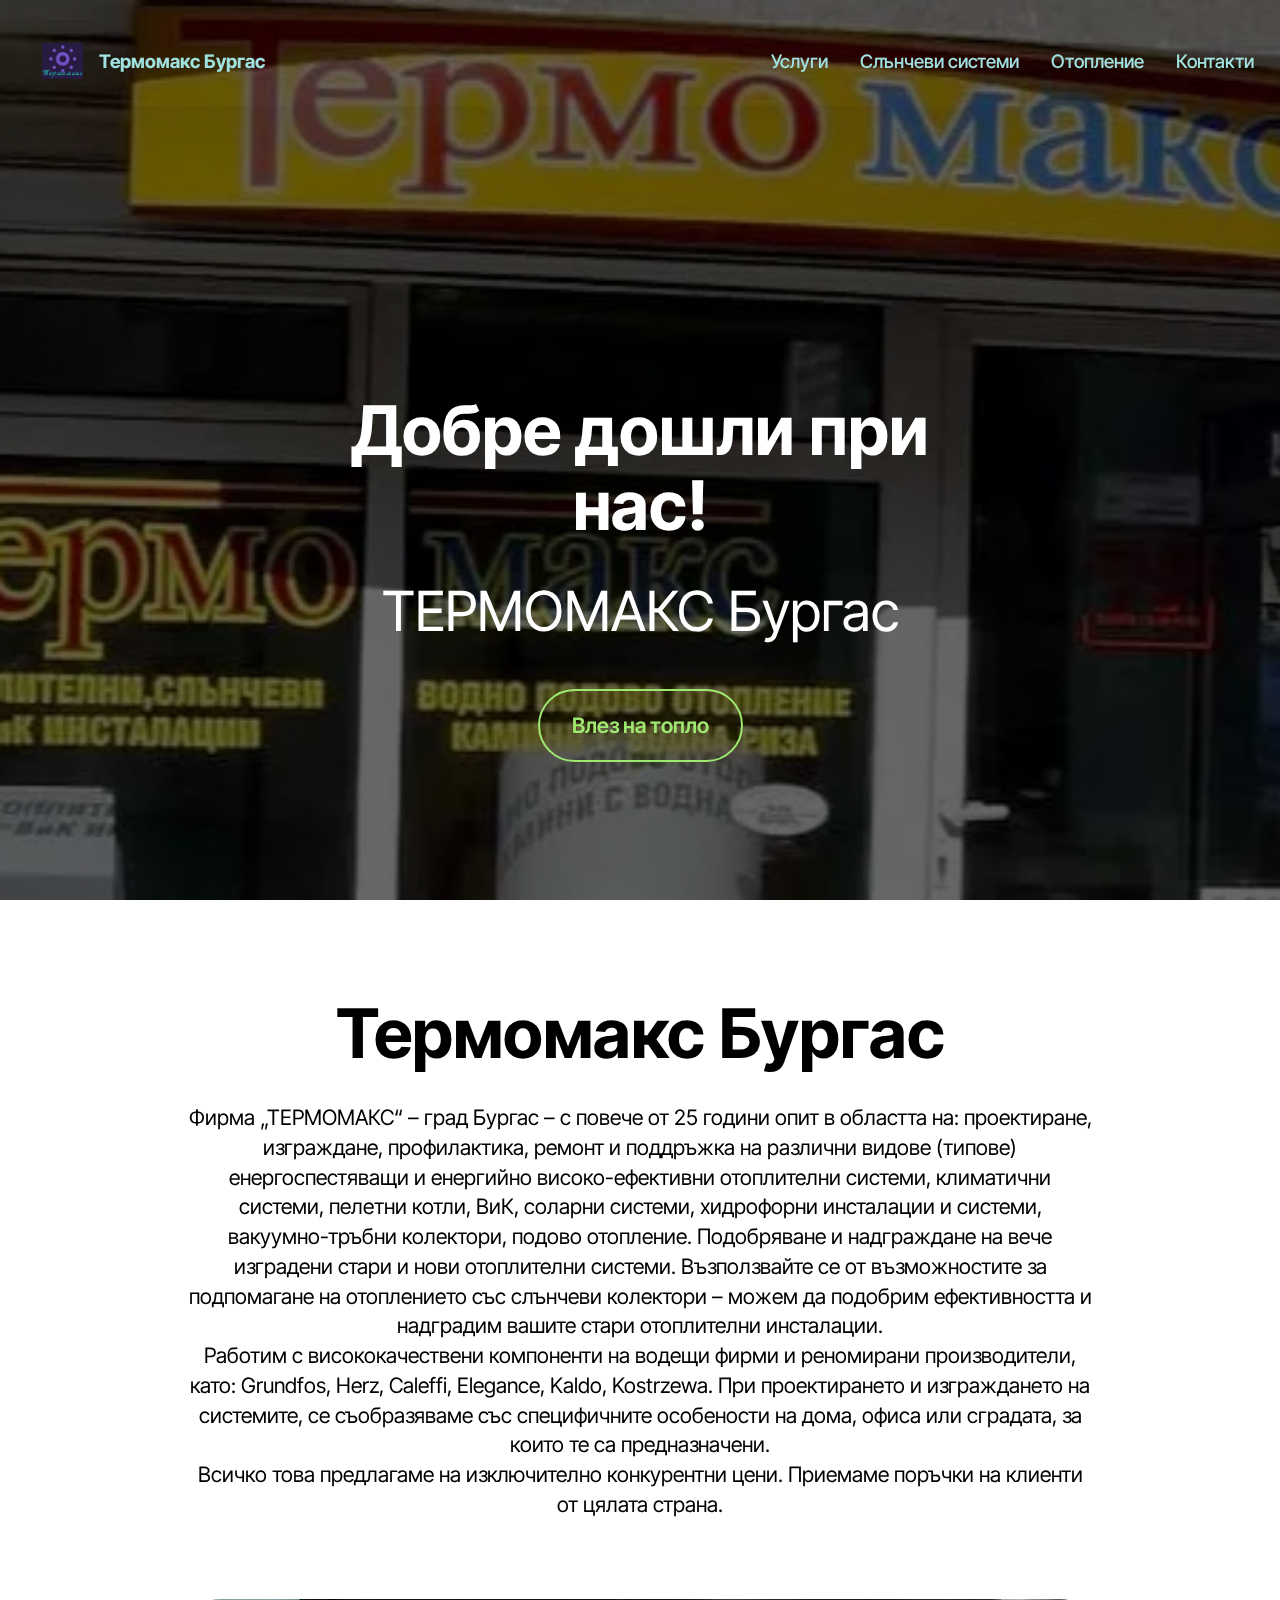
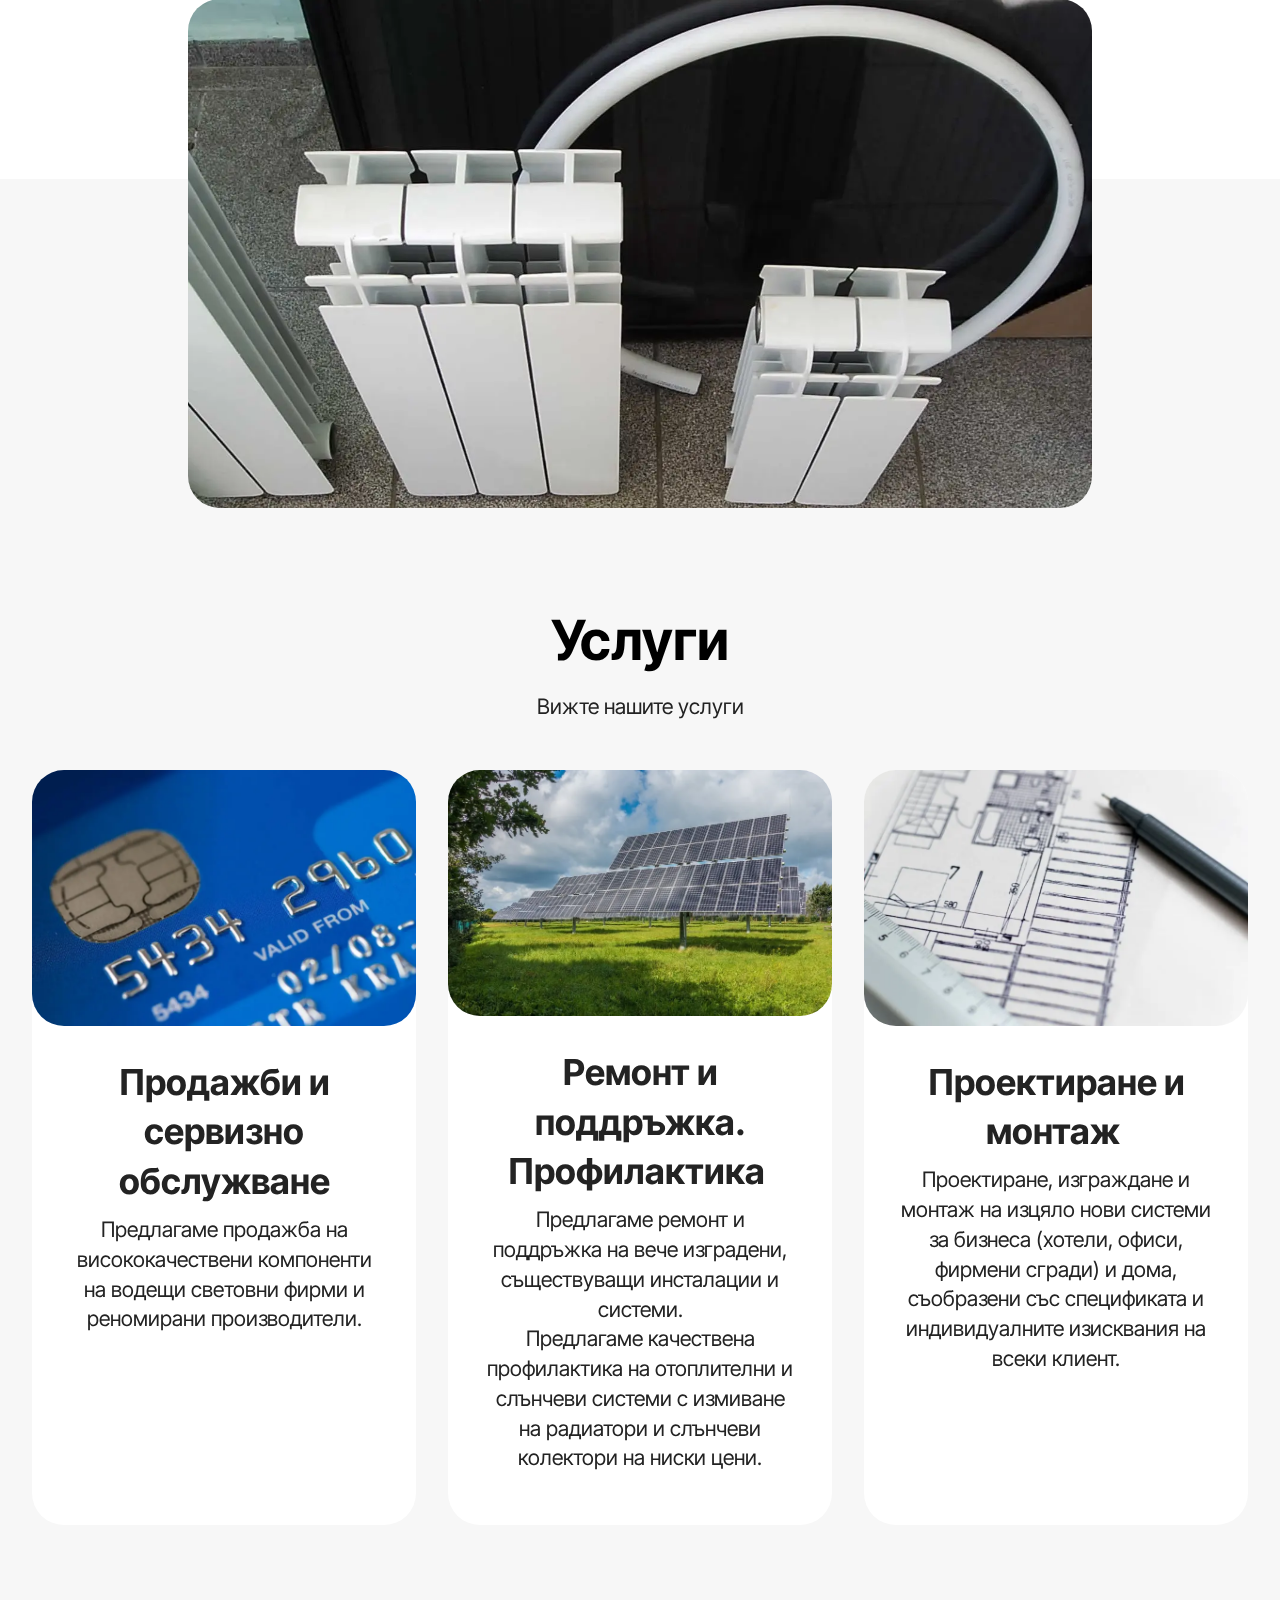
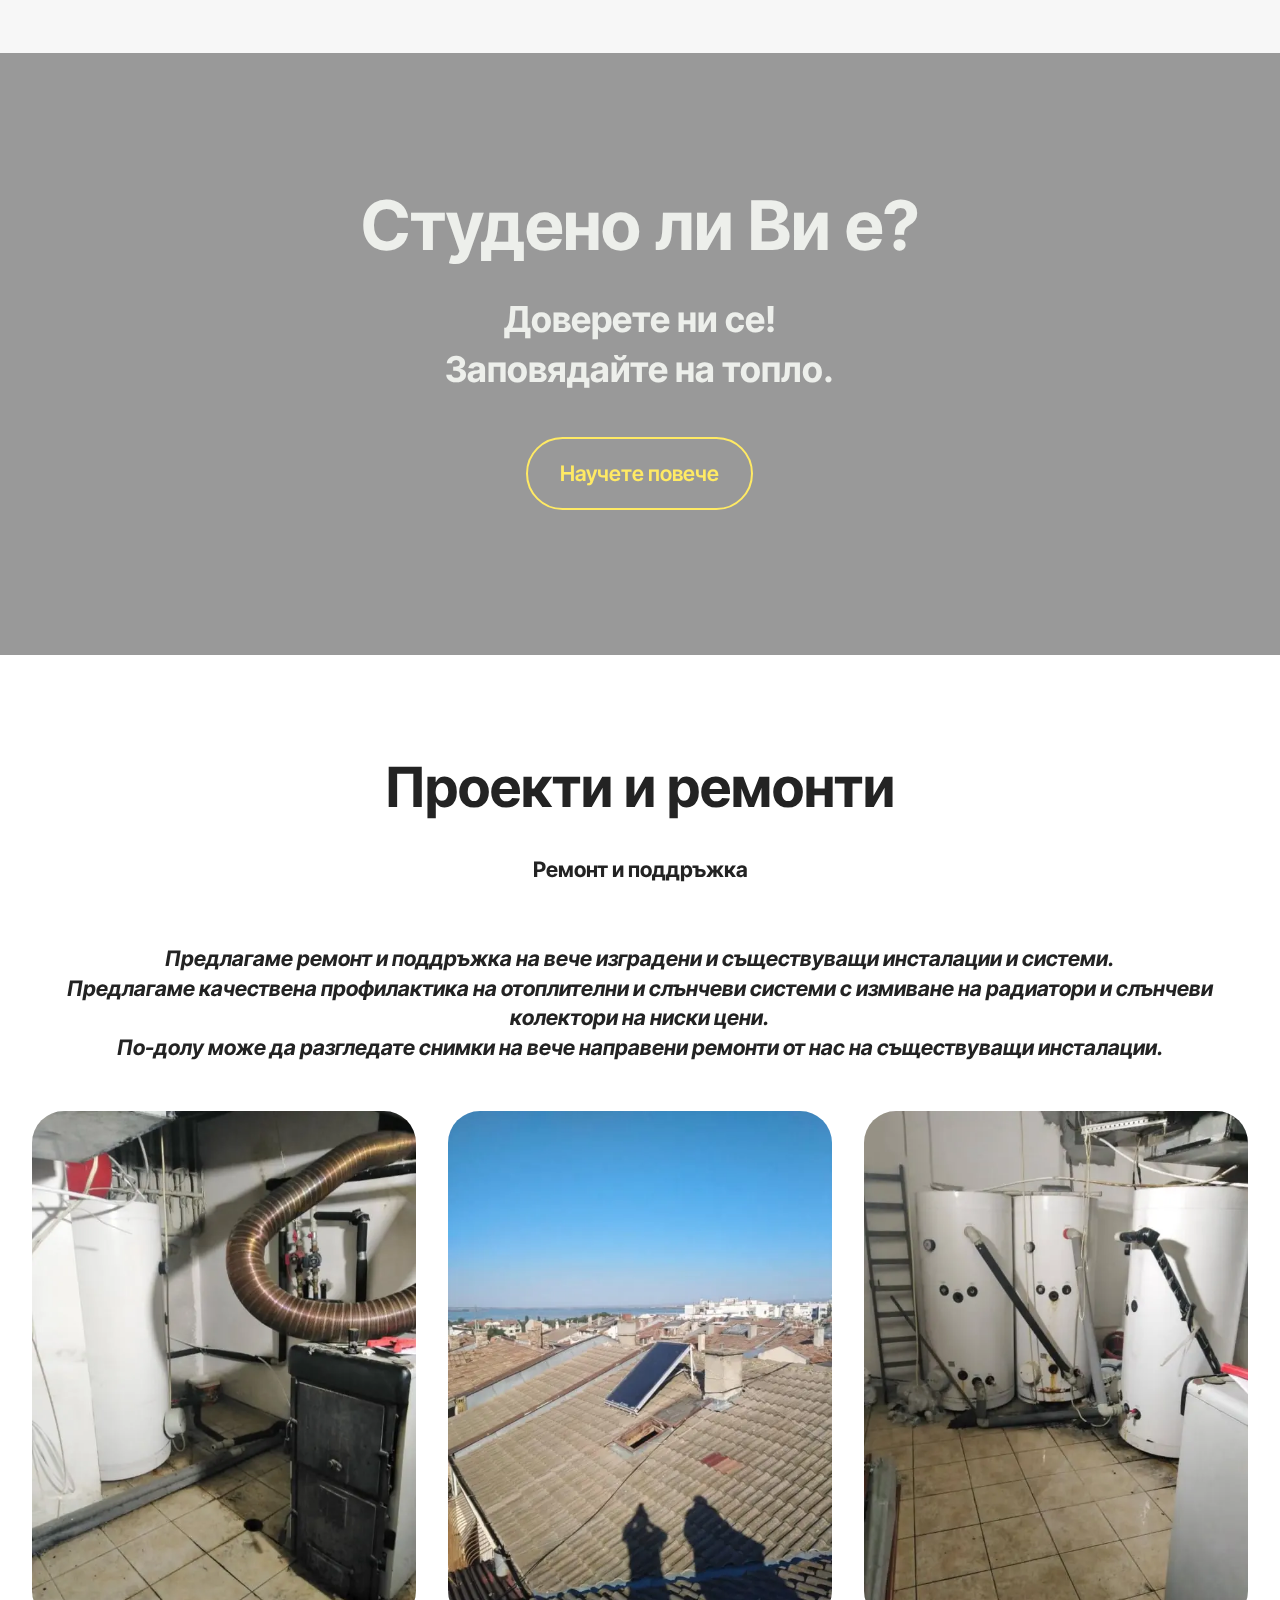
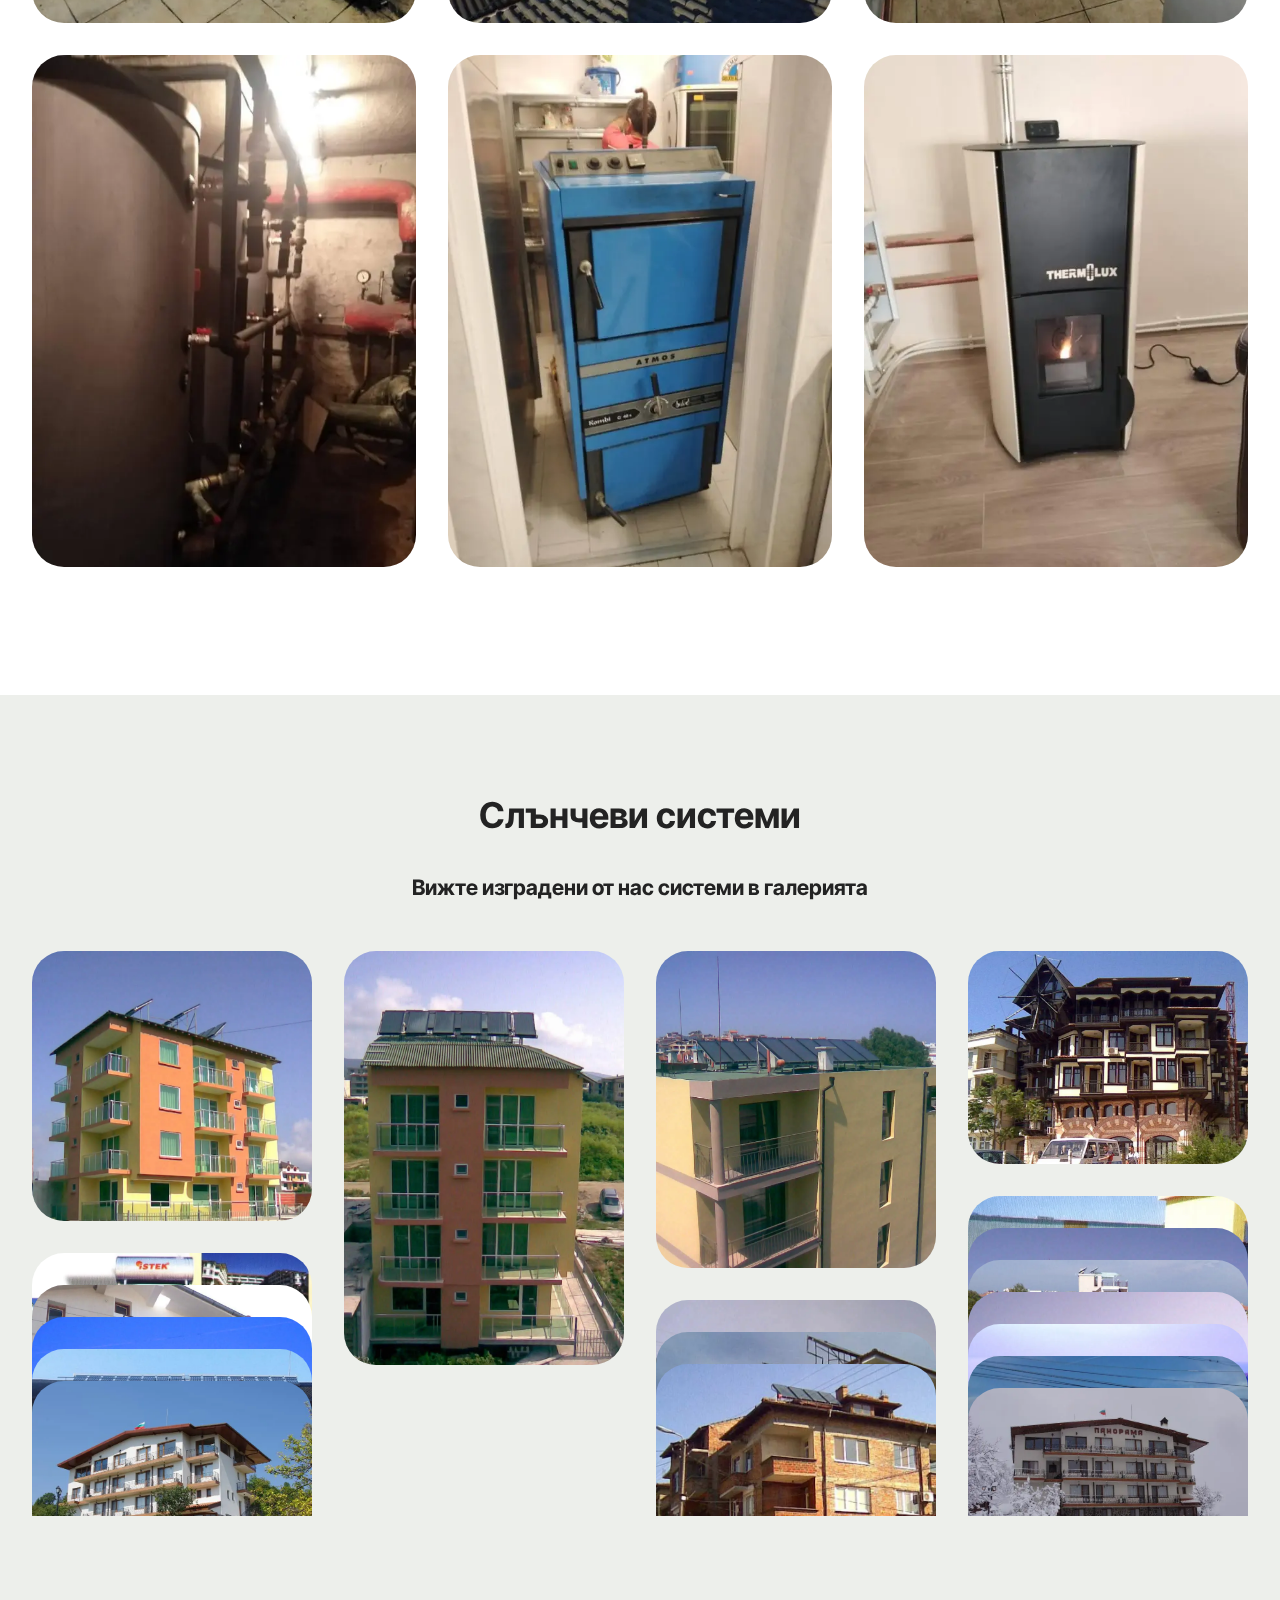
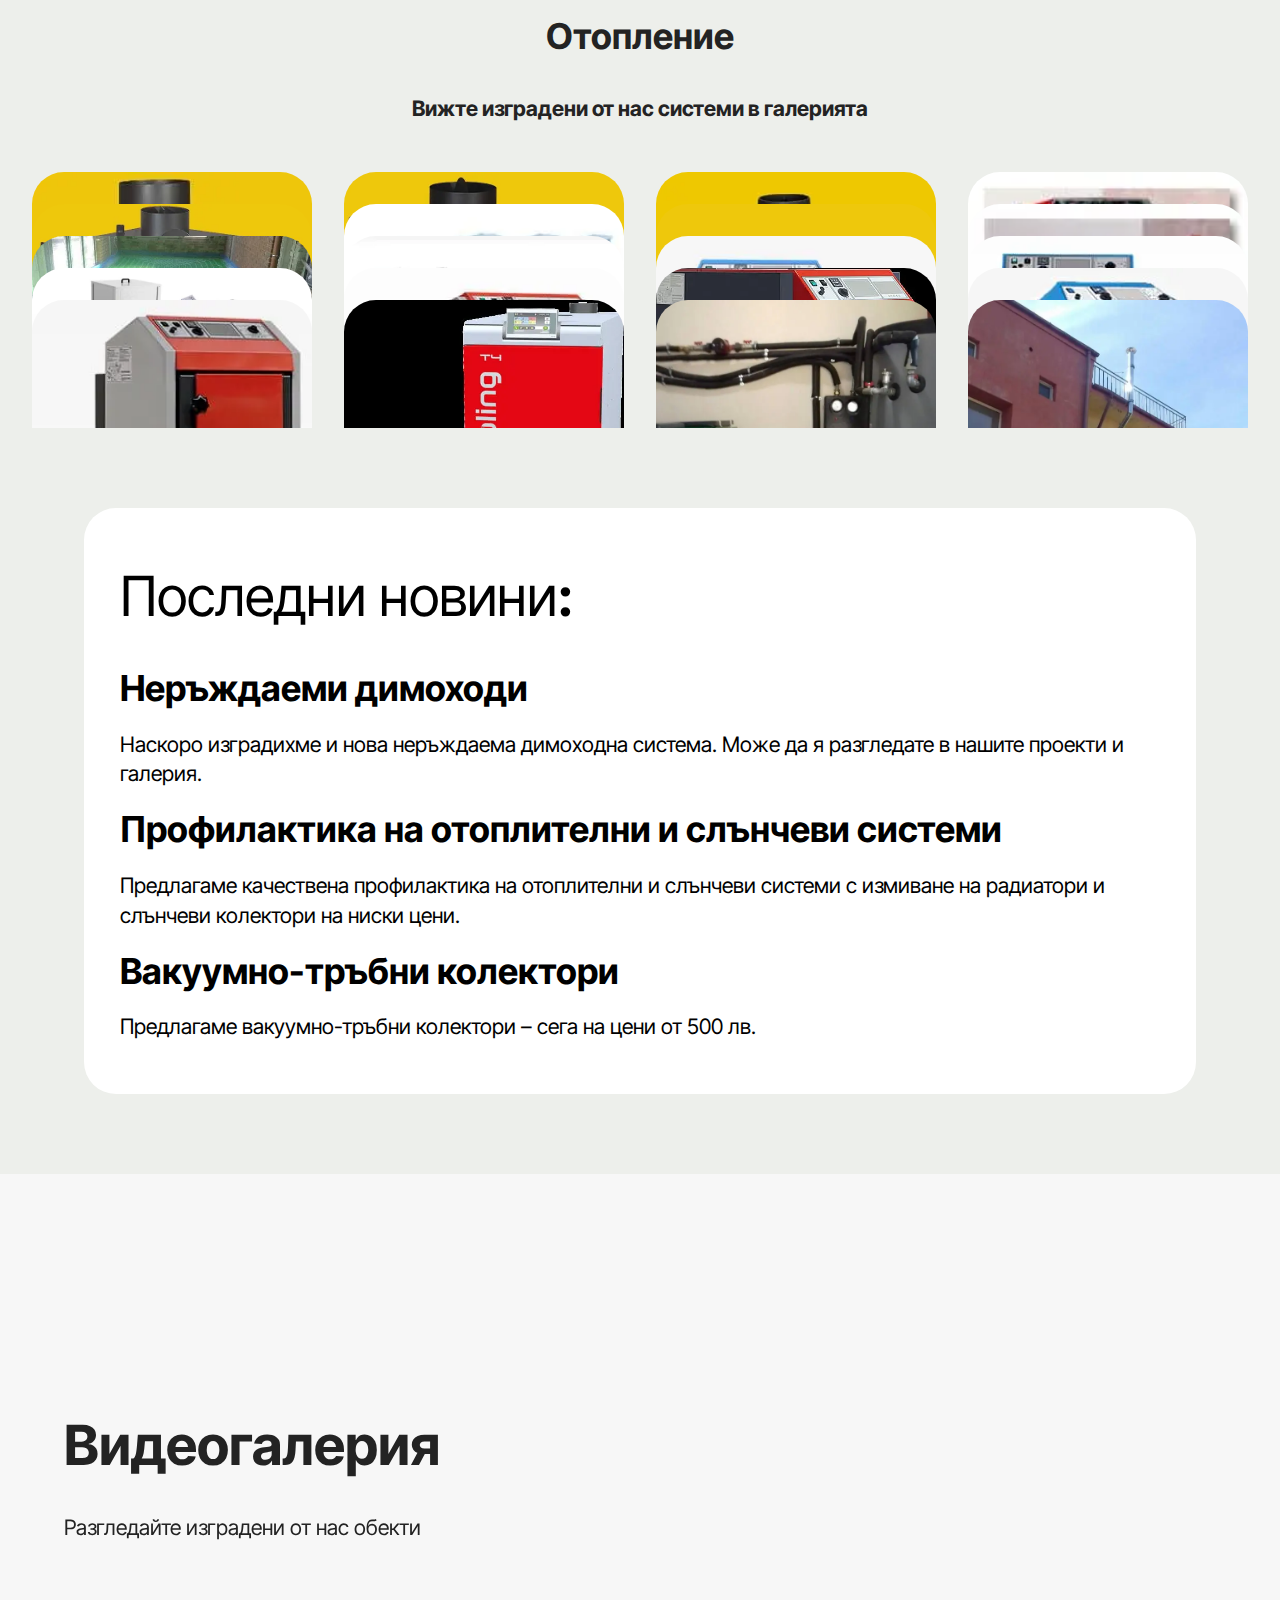
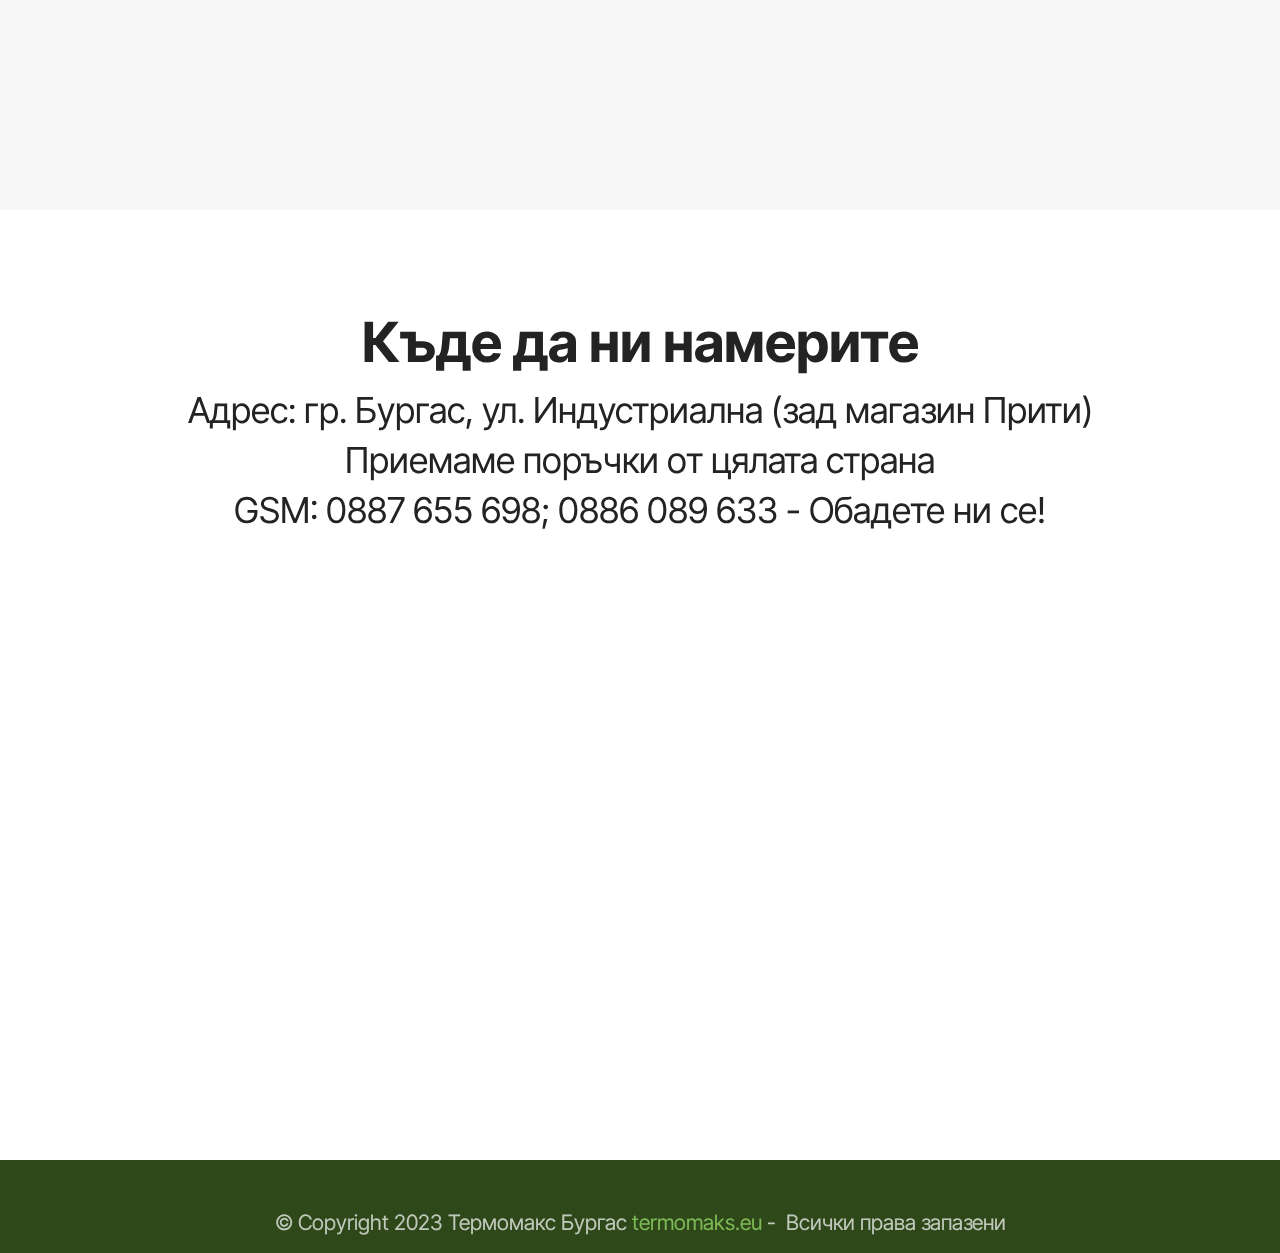
==== commit 7b4e3f19: "create github pages" ====
--- a/index.html
+++ b/index.html
@@ -21,7 +21,7 @@
   <link rel="stylesheet" href="assets/theme/css/style.css">
   <link rel="preload" href="https://fonts.googleapis.com/css?family=Inter+Tight:100,200,300,400,500,600,700,800,900,100i,200i,300i,400i,500i,600i,700i,800i,900i&display=swap" as="style" onload="this.onload=null;this.rel='stylesheet'">
   <noscript><link rel="stylesheet" href="https://fonts.googleapis.com/css?family=Inter+Tight:100,200,300,400,500,600,700,800,900,100i,200i,300i,400i,500i,600i,700i,800i,900i&display=swap"></noscript>
-  <link rel="preload" as="style" href="assets/mobirise/css/mbr-additional.css?v=yMfSD8"><link rel="stylesheet" href="assets/mobirise/css/mbr-additional.css?v=yMfSD8" type="text/css">
+  <link rel="preload" as="style" href="assets/mobirise/css/mbr-additional.css?v=BnhKfQ"><link rel="stylesheet" href="assets/mobirise/css/mbr-additional.css?v=BnhKfQ" type="text/css">
 
   
   
@@ -203,68 +203,68 @@
         </div>
         <div class="row mbr-gallery mt-4">
             <div class="col-12 col-md-6 col-lg-4 item gallery-image active">
-                <div class="item-wrapper" data-toggle="modal" data-bs-toggle="modal" data-target="#u414J4RUUH-modal" data-bs-target="#u414J4RUUH-modal">
-                    <img class="w-100" src="assets/images/remont6-596x795.webp" alt="ремонт отоплителни системи" data-slide-to="0" data-bs-slide-to="0" data-target="#lb-u414J4RUUH" data-bs-target="#lb-u414J4RUUH">
+                <div class="item-wrapper" data-toggle="modal" data-bs-toggle="modal" data-target="#u7noHEALun-modal" data-bs-target="#u7noHEALun-modal">
+                    <img class="w-100" src="assets/images/remont6-596x795.webp" alt="ремонт отоплителни системи" data-slide-to="0" data-bs-slide-to="0" data-target="#lb-u7noHEALun" data-bs-target="#lb-u7noHEALun">
                     <div class="icon-wrapper">
                         <span class="mobi-mbri mobi-mbri-search mbr-iconfont mbr-iconfont-btn"></span>
                     </div>
                 </div>
                 
             </div><div class="col-12 col-md-6 col-lg-4 item gallery-image active">
-                <div class="item-wrapper" data-toggle="modal" data-bs-toggle="modal" data-target="#u414J4RUUH-modal" data-bs-target="#u414J4RUUH-modal">
-                    <img class="w-100" src="assets/images/remont5-596x795.webp" alt="ремонт слънчеви системи" data-slide-to="1" data-bs-slide-to="1" data-target="#lb-u414J4RUUH" data-bs-target="#lb-u414J4RUUH">
+                <div class="item-wrapper" data-toggle="modal" data-bs-toggle="modal" data-target="#u7noHEALun-modal" data-bs-target="#u7noHEALun-modal">
+                    <img class="w-100" src="assets/images/remont5-596x795.webp" alt="ремонт слънчеви системи" data-slide-to="1" data-bs-slide-to="1" data-target="#lb-u7noHEALun" data-bs-target="#lb-u7noHEALun">
                     <div class="icon-wrapper">
                         <span class="mobi-mbri mobi-mbri-search mbr-iconfont mbr-iconfont-btn"></span>
                     </div>
                 </div>
                 
             </div><div class="col-12 col-md-6 col-lg-4 item gallery-image active">
-                <div class="item-wrapper" data-toggle="modal" data-bs-toggle="modal" data-target="#u414J4RUUH-modal" data-bs-target="#u414J4RUUH-modal">
-                    <img class="w-100" src="assets/images/remont4-596x795.webp" alt="ремонт бойлери системи" data-slide-to="2" data-bs-slide-to="2" data-target="#lb-u414J4RUUH" data-bs-target="#lb-u414J4RUUH">
+                <div class="item-wrapper" data-toggle="modal" data-bs-toggle="modal" data-target="#u7noHEALun-modal" data-bs-target="#u7noHEALun-modal">
+                    <img class="w-100" src="assets/images/remont4-596x795.webp" alt="ремонт бойлери системи" data-slide-to="2" data-bs-slide-to="2" data-target="#lb-u7noHEALun" data-bs-target="#lb-u7noHEALun">
                     <div class="icon-wrapper">
                         <span class="mobi-mbri mobi-mbri-search mbr-iconfont mbr-iconfont-btn"></span>
                     </div>
                 </div>
                 
             </div><div class="col-12 col-md-6 col-lg-4 item gallery-image active">
-                <div class="item-wrapper" data-toggle="modal" data-bs-toggle="modal" data-target="#u414J4RUUH-modal" data-bs-target="#u414J4RUUH-modal">
-                    <img class="w-100" src="assets/images/remont3-596x795.webp" alt="ремонт отоплителни системи" data-slide-to="3" data-bs-slide-to="3" data-target="#lb-u414J4RUUH" data-bs-target="#lb-u414J4RUUH">
+                <div class="item-wrapper" data-toggle="modal" data-bs-toggle="modal" data-target="#u7noHEALun-modal" data-bs-target="#u7noHEALun-modal">
+                    <img class="w-100" src="assets/images/remont3-596x795.webp" alt="ремонт отоплителни системи" data-slide-to="3" data-bs-slide-to="3" data-target="#lb-u7noHEALun" data-bs-target="#lb-u7noHEALun">
                     <div class="icon-wrapper">
                         <span class="mobi-mbri mobi-mbri-search mbr-iconfont mbr-iconfont-btn"></span>
                     </div>
                 </div>
                 
             </div><div class="col-12 col-md-6 col-lg-4 item gallery-image active">
-                <div class="item-wrapper" data-toggle="modal" data-bs-toggle="modal" data-target="#u414J4RUUH-modal" data-bs-target="#u414J4RUUH-modal">
-                    <img class="w-100" src="assets/images/remont2-596x795.webp" alt="ремонт отоплителни системи" data-slide-to="4" data-bs-slide-to="4" data-target="#lb-u414J4RUUH" data-bs-target="#lb-u414J4RUUH">
+                <div class="item-wrapper" data-toggle="modal" data-bs-toggle="modal" data-target="#u7noHEALun-modal" data-bs-target="#u7noHEALun-modal">
+                    <img class="w-100" src="assets/images/remont2-596x795.webp" alt="ремонт отоплителни системи" data-slide-to="4" data-bs-slide-to="4" data-target="#lb-u7noHEALun" data-bs-target="#lb-u7noHEALun">
                     <div class="icon-wrapper">
                         <span class="mobi-mbri mobi-mbri-search mbr-iconfont mbr-iconfont-btn"></span>
                     </div>
                 </div>
                 
             </div><div class="col-12 col-md-6 col-lg-4 item gallery-image active">
-                <div class="item-wrapper" data-toggle="modal" data-bs-toggle="modal" data-target="#u414J4RUUH-modal" data-bs-target="#u414J4RUUH-modal">
-                    <img class="w-100" src="assets/images/remont1-596x795.webp" alt="ремонт отоплителни системи котли" data-slide-to="5" data-bs-slide-to="5" data-target="#lb-u414J4RUUH" data-bs-target="#lb-u414J4RUUH">
-                    <div class="icon-wrapper">
-                        <span class="mobi-mbri mobi-mbri-search mbr-iconfont mbr-iconfont-btn"></span>
-                    </div>
-                </div>
-                
-            </div>
-            
-            
-            
-            
-            
-            
-            
-        </div>
-
-        <div class="modal mbr-slider" tabindex="-1" role="dialog" aria-hidden="true" id="u414J4RUUH-modal">
+                <div class="item-wrapper" data-toggle="modal" data-bs-toggle="modal" data-target="#u7noHEALun-modal" data-bs-target="#u7noHEALun-modal">
+                    <img class="w-100" src="assets/images/remont1-596x795.webp" alt="ремонт отоплителни системи котли" data-slide-to="5" data-bs-slide-to="5" data-target="#lb-u7noHEALun" data-bs-target="#lb-u7noHEALun">
+                    <div class="icon-wrapper">
+                        <span class="mobi-mbri mobi-mbri-search mbr-iconfont mbr-iconfont-btn"></span>
+                    </div>
+                </div>
+                
+            </div>
+            
+            
+            
+            
+            
+            
+            
+        </div>
+
+        <div class="modal mbr-slider" tabindex="-1" role="dialog" aria-hidden="true" id="u7noHEALun-modal">
             <div class="modal-dialog" role="document">
                 <div class="modal-content">
                     <div class="modal-body">
-                        <div class="carousel slide carousel-fade" id="lb-u414J4RUUH" data-ride="carousel" data-bs-ride="carousel" data-interval="5000" data-bs-interval="5000">
+                        <div class="carousel slide carousel-fade" id="lb-u7noHEALun" data-ride="carousel" data-bs-ride="carousel" data-interval="5000" data-bs-interval="5000">
                             <div class="carousel-inner">
                                 <div class="carousel-item active">
                                     <img class="d-block w-100" src="assets/images/remont6-596x795.webp" alt="Mobirise Website Builder">
@@ -288,7 +288,7 @@
                                 
                             </div>
                             <ol class="carousel-indicators">
-                                <li data-slide-to="0" data-bs-slide-to="0" class="active" data-target="#lb-u414J4RUUH" data-bs-target="#lb-u414J4RUUH"></li><li data-slide-to="1" data-bs-slide-to="1" class="" data-target="#lb-u414J4RUUH" data-bs-target="#lb-u414J4RUUH"></li><li data-slide-to="2" data-bs-slide-to="2" class="" data-target="#lb-u414J4RUUH" data-bs-target="#lb-u414J4RUUH"></li><li data-slide-to="3" data-bs-slide-to="3" class="" data-target="#lb-u414J4RUUH" data-bs-target="#lb-u414J4RUUH"></li><li data-slide-to="4" data-bs-slide-to="4" class="" data-target="#lb-u414J4RUUH" data-bs-target="#lb-u414J4RUUH"></li><li data-slide-to="5" data-bs-slide-to="5" class="" data-target="#lb-u414J4RUUH" data-bs-target="#lb-u414J4RUUH"></li>
+                                <li data-slide-to="0" data-bs-slide-to="0" class="active" data-target="#lb-u7noHEALun" data-bs-target="#lb-u7noHEALun"></li><li data-slide-to="1" data-bs-slide-to="1" class="" data-target="#lb-u7noHEALun" data-bs-target="#lb-u7noHEALun"></li><li data-slide-to="2" data-bs-slide-to="2" class="" data-target="#lb-u7noHEALun" data-bs-target="#lb-u7noHEALun"></li><li data-slide-to="3" data-bs-slide-to="3" class="" data-target="#lb-u7noHEALun" data-bs-target="#lb-u7noHEALun"></li><li data-slide-to="4" data-bs-slide-to="4" class="" data-target="#lb-u7noHEALun" data-bs-target="#lb-u7noHEALun"></li><li data-slide-to="5" data-bs-slide-to="5" class="" data-target="#lb-u7noHEALun" data-bs-target="#lb-u7noHEALun"></li>
                                 
                                 
                                 
@@ -299,11 +299,11 @@
                             </ol>
                             <a role="button" href="" class="close" data-dismiss="modal" data-bs-dismiss="modal" aria-label="Close">
                             </a>
-                            <a class="carousel-control-prev carousel-control" role="button" data-slide="prev" data-bs-slide="prev" href="#lb-u414J4RUUH">
+                            <a class="carousel-control-prev carousel-control" role="button" data-slide="prev" data-bs-slide="prev" href="#lb-u7noHEALun">
                                 <span class="mobi-mbri mobi-mbri-arrow-prev" aria-hidden="true"></span>
                                 <span class="sr-only visually-hidden">Previous</span>
                             </a>
-                            <a class="carousel-control-next carousel-control" role="button" data-slide="next" data-bs-slide="next" href="#lb-u414J4RUUH">
+                            <a class="carousel-control-next carousel-control" role="button" data-slide="next" data-bs-slide="next" href="#lb-u7noHEALun">
                                 <span class="mobi-mbri mobi-mbri-arrow-next" aria-hidden="true"></span>
                                 <span class="sr-only visually-hidden">Next</span>
                             </a>
@@ -334,165 +334,165 @@
             
             
             <div class="col-12 col-md-6 col-lg-3 item gallery-image active">
-                <div class="item-wrapper" data-toggle="modal" data-bs-toggle="modal" data-target="#u414J6xxsI-modal" data-bs-target="#u414J6xxsI-modal">
-                    <img class="w-100" src="assets/images/slunchevi16-872x840.webp" alt="слънчеви системи" data-slide-to="0" data-bs-slide-to="0" data-target="#lb-u414J6xxsI" data-bs-target="#lb-u414J6xxsI">
-                    <div class="icon-wrapper">
-                        <span class="mobi-mbri mobi-mbri-search mbr-iconfont mbr-iconfont-btn"></span>
-                    </div>
-                </div>
-                
-            </div><div class="col-12 col-md-6 col-lg-3 item gallery-image active">
-                <div class="item-wrapper" data-toggle="modal" data-bs-toggle="modal" data-target="#u414J6xxsI-modal" data-bs-target="#u414J6xxsI-modal">
-                    <img class="w-100" src="assets/images/slunchevi15-812x1200.webp" alt="слънчеви системи" data-slide-to="1" data-bs-slide-to="1" data-target="#lb-u414J6xxsI" data-bs-target="#lb-u414J6xxsI">
-                    <div class="icon-wrapper">
-                        <span class="mobi-mbri mobi-mbri-search mbr-iconfont mbr-iconfont-btn"></span>
-                    </div>
-                </div>
-                
-            </div><div class="col-12 col-md-6 col-lg-3 item gallery-image active">
-                <div class="item-wrapper" data-toggle="modal" data-bs-toggle="modal" data-target="#u414J6xxsI-modal" data-bs-target="#u414J6xxsI-modal">
-                    <img class="w-100" src="assets/images/slunchevi14-952x1079.webp" alt="слънчеви системи" data-slide-to="2" data-bs-slide-to="2" data-target="#lb-u414J6xxsI" data-bs-target="#lb-u414J6xxsI">
-                    <div class="icon-wrapper">
-                        <span class="mobi-mbri mobi-mbri-search mbr-iconfont mbr-iconfont-btn"></span>
-                    </div>
-                </div>
-                
-            </div><div class="col-12 col-md-6 col-lg-3 item gallery-image active">
-                <div class="item-wrapper" data-toggle="modal" data-bs-toggle="modal" data-target="#u414J6xxsI-modal" data-bs-target="#u414J6xxsI-modal">
-                    <img class="w-100" src="assets/images/slunchevi13-910x694.webp" alt="слънчеви системи" data-slide-to="3" data-bs-slide-to="3" data-target="#lb-u414J6xxsI" data-bs-target="#lb-u414J6xxsI">
-                    <div class="icon-wrapper">
-                        <span class="mobi-mbri mobi-mbri-search mbr-iconfont mbr-iconfont-btn"></span>
-                    </div>
-                </div>
-                
-            </div><div class="col-12 col-md-6 col-lg-3 item gallery-image active">
-                <div class="item-wrapper" data-toggle="modal" data-bs-toggle="modal" data-target="#u414J6xxsI-modal" data-bs-target="#u414J6xxsI-modal">
-                    <img class="w-100" src="assets/images/slunchevi12-480x330.webp" alt="слънчеви системи" data-slide-to="4" data-bs-slide-to="4" data-target="#lb-u414J6xxsI" data-bs-target="#lb-u414J6xxsI">
-                    <div class="icon-wrapper">
-                        <span class="mobi-mbri mobi-mbri-search mbr-iconfont mbr-iconfont-btn"></span>
-                    </div>
-                </div>
-                
-            </div><div class="col-12 col-md-6 col-lg-3 item gallery-image active">
-                <div class="item-wrapper" data-toggle="modal" data-bs-toggle="modal" data-target="#u414J6xxsI-modal" data-bs-target="#u414J6xxsI-modal">
-                    <img class="w-100" src="assets/images/slunchevi11-955x1036.webp" alt="слънчеви системи" data-slide-to="5" data-bs-slide-to="5" data-target="#lb-u414J6xxsI" data-bs-target="#lb-u414J6xxsI">
-                    <div class="icon-wrapper">
-                        <span class="mobi-mbri mobi-mbri-search mbr-iconfont mbr-iconfont-btn"></span>
-                    </div>
-                </div>
-                
-            </div><div class="col-12 col-md-6 col-lg-3 item gallery-image active">
-                <div class="item-wrapper" data-toggle="modal" data-bs-toggle="modal" data-target="#u414J6xxsI-modal" data-bs-target="#u414J6xxsI-modal">
-                    <img class="w-100" src="assets/images/slunchevi10-646x292.webp" alt="слънчеви системи" data-slide-to="6" data-bs-slide-to="6" data-target="#lb-u414J6xxsI" data-bs-target="#lb-u414J6xxsI">
-                    <div class="icon-wrapper">
-                        <span class="mobi-mbri mobi-mbri-search mbr-iconfont mbr-iconfont-btn"></span>
-                    </div>
-                </div>
-                
-            </div><div class="col-12 col-md-6 col-lg-3 item gallery-image active">
-                <div class="item-wrapper" data-toggle="modal" data-bs-toggle="modal" data-target="#u414J6xxsI-modal" data-bs-target="#u414J6xxsI-modal">
-                    <img class="w-100" src="assets/images/slunchevi9-900x1200.webp" alt="слънчеви системи" data-slide-to="7" data-bs-slide-to="7" data-target="#lb-u414J6xxsI" data-bs-target="#lb-u414J6xxsI">
-                    <div class="icon-wrapper">
-                        <span class="mobi-mbri mobi-mbri-search mbr-iconfont mbr-iconfont-btn"></span>
-                    </div>
-                </div>
-                
-            </div><div class="col-12 col-md-6 col-lg-3 item gallery-image active">
-                <div class="item-wrapper" data-toggle="modal" data-bs-toggle="modal" data-target="#u414J6xxsI-modal" data-bs-target="#u414J6xxsI-modal">
-                    <img class="w-100" src="assets/images/slunchevi8-900x1200.webp" alt="слънчеви системи" data-slide-to="8" data-bs-slide-to="8" data-target="#lb-u414J6xxsI" data-bs-target="#lb-u414J6xxsI">
-                    <div class="icon-wrapper">
-                        <span class="mobi-mbri mobi-mbri-search mbr-iconfont mbr-iconfont-btn"></span>
-                    </div>
-                </div>
-                
-            </div><div class="col-12 col-md-6 col-lg-3 item gallery-image active">
-                <div class="item-wrapper" data-toggle="modal" data-bs-toggle="modal" data-target="#u414J6xxsI-modal" data-bs-target="#u414J6xxsI-modal">
-                    <img class="w-100" src="assets/images/slunchevi7-947x874.webp" alt="слънчеви системи" data-slide-to="9" data-bs-slide-to="9" data-target="#lb-u414J6xxsI" data-bs-target="#lb-u414J6xxsI">
-                    <div class="icon-wrapper">
-                        <span class="mobi-mbri mobi-mbri-search mbr-iconfont mbr-iconfont-btn"></span>
-                    </div>
-                </div>
-                
-            </div><div class="col-12 col-md-6 col-lg-3 item gallery-image active">
-                <div class="item-wrapper" data-toggle="modal" data-bs-toggle="modal" data-target="#u414J6xxsI-modal" data-bs-target="#u414J6xxsI-modal">
-                    <img class="w-100" src="assets/images/slunchevi6-956x975.webp" alt="слънчеви системи" data-slide-to="10" data-bs-slide-to="10" data-target="#lb-u414J6xxsI" data-bs-target="#lb-u414J6xxsI">
-                    <div class="icon-wrapper">
-                        <span class="mobi-mbri mobi-mbri-search mbr-iconfont mbr-iconfont-btn"></span>
-                    </div>
-                </div>
-                
-            </div><div class="col-12 col-md-6 col-lg-3 item gallery-image active">
-                <div class="item-wrapper" data-toggle="modal" data-bs-toggle="modal" data-target="#u414J6xxsI-modal" data-bs-target="#u414J6xxsI-modal">
-                    <img class="w-100" src="assets/images/slunchevi5-903x686.webp" alt="слънчеви системи" data-slide-to="11" data-bs-slide-to="11" data-target="#lb-u414J6xxsI" data-bs-target="#lb-u414J6xxsI">
-                    <div class="icon-wrapper">
-                        <span class="mobi-mbri mobi-mbri-search mbr-iconfont mbr-iconfont-btn"></span>
-                    </div>
-                </div>
-                
-            </div><div class="col-12 col-md-6 col-lg-3 item gallery-image active">
-                <div class="item-wrapper" data-toggle="modal" data-bs-toggle="modal" data-target="#u414J6xxsI-modal" data-bs-target="#u414J6xxsI-modal">
-                    <img class="w-100" src="assets/images/slunchevi4-927x737.webp" alt="слънчеви системи" data-slide-to="12" data-bs-slide-to="12" data-target="#lb-u414J6xxsI" data-bs-target="#lb-u414J6xxsI">
-                    <div class="icon-wrapper">
-                        <span class="mobi-mbri mobi-mbri-search mbr-iconfont mbr-iconfont-btn"></span>
-                    </div>
-                </div>
-                
-            </div><div class="col-12 col-md-6 col-lg-3 item gallery-image active">
-                <div class="item-wrapper" data-toggle="modal" data-bs-toggle="modal" data-target="#u414J6xxsI-modal" data-bs-target="#u414J6xxsI-modal">
-                    <img class="w-100" src="assets/images/slunchevi3-657x912.webp" alt="слънчеви системи" data-slide-to="13" data-bs-slide-to="13" data-target="#lb-u414J6xxsI" data-bs-target="#lb-u414J6xxsI">
-                    <div class="icon-wrapper">
-                        <span class="mobi-mbri mobi-mbri-search mbr-iconfont mbr-iconfont-btn"></span>
-                    </div>
-                </div>
-                
-            </div><div class="col-12 col-md-6 col-lg-3 item gallery-image active">
-                <div class="item-wrapper" data-toggle="modal" data-bs-toggle="modal" data-target="#u414J6xxsI-modal" data-bs-target="#u414J6xxsI-modal">
-                    <img class="w-100" src="assets/images/slunchevi2-800x480.webp" alt="слънчеви системи" data-slide-to="14" data-bs-slide-to="14" data-target="#lb-u414J6xxsI" data-bs-target="#lb-u414J6xxsI">
-                    <div class="icon-wrapper">
-                        <span class="mobi-mbri mobi-mbri-search mbr-iconfont mbr-iconfont-btn"></span>
-                    </div>
-                </div>
-                
-            </div><div class="col-12 col-md-6 col-lg-3 item gallery-image active">
-                <div class="item-wrapper" data-toggle="modal" data-bs-toggle="modal" data-target="#u414J6xxsI-modal" data-bs-target="#u414J6xxsI-modal">
-                    <img class="w-100" src="assets/images/slunchevi1-1200x675.webp" alt="слънчеви системи" data-slide-to="15" data-bs-slide-to="15" data-target="#lb-u414J6xxsI" data-bs-target="#lb-u414J6xxsI">
-                    <div class="icon-wrapper">
-                        <span class="mobi-mbri mobi-mbri-search mbr-iconfont mbr-iconfont-btn"></span>
-                    </div>
-                </div>
-                
-            </div><div class="col-12 col-md-6 col-lg-3 item gallery-image active">
-                <div class="item-wrapper" data-toggle="modal" data-bs-toggle="modal" data-target="#u414J6xxsI-modal" data-bs-target="#u414J6xxsI-modal">
-                    <img class="w-100" src="assets/images/slunchevi19-1-633x678.webp" alt="слънчеви системи" data-slide-to="16" data-bs-slide-to="16" data-target="#lb-u414J6xxsI" data-bs-target="#lb-u414J6xxsI">
-                    <div class="icon-wrapper">
-                        <span class="mobi-mbri mobi-mbri-search mbr-iconfont mbr-iconfont-btn"></span>
-                    </div>
-                </div>
-                
-            </div><div class="col-12 col-md-6 col-lg-3 item gallery-image active">
-                <div class="item-wrapper" data-toggle="modal" data-bs-toggle="modal" data-target="#u414J6xxsI-modal" data-bs-target="#u414J6xxsI-modal">
-                    <img class="w-100" src="assets/images/slunchevi18-800x529.webp" alt="слънчеви системи" data-slide-to="17" data-bs-slide-to="17" data-target="#lb-u414J6xxsI" data-bs-target="#lb-u414J6xxsI">
-                    <div class="icon-wrapper">
-                        <span class="mobi-mbri mobi-mbri-search mbr-iconfont mbr-iconfont-btn"></span>
-                    </div>
-                </div>
-                
-            </div><div class="col-12 col-md-6 col-lg-3 item gallery-image active">
-                <div class="item-wrapper" data-toggle="modal" data-bs-toggle="modal" data-target="#u414J6xxsI-modal" data-bs-target="#u414J6xxsI-modal">
-                    <img class="w-100" src="assets/images/slunchevi17-800x600.webp" alt="слънчеви системи" data-slide-to="18" data-bs-slide-to="18" data-target="#lb-u414J6xxsI" data-bs-target="#lb-u414J6xxsI">
-                    <div class="icon-wrapper">
-                        <span class="mobi-mbri mobi-mbri-search mbr-iconfont mbr-iconfont-btn"></span>
-                    </div>
-                </div>
-                
-            </div>
-        </div>
-
-        <div class="modal mbr-slider" tabindex="-1" role="dialog" aria-hidden="true" id="u414J6xxsI-modal">
+                <div class="item-wrapper" data-toggle="modal" data-bs-toggle="modal" data-target="#u7noHFIlbv-modal" data-bs-target="#u7noHFIlbv-modal">
+                    <img class="w-100" src="assets/images/slunchevi16-872x840.webp" alt="слънчеви системи" data-slide-to="0" data-bs-slide-to="0" data-target="#lb-u7noHFIlbv" data-bs-target="#lb-u7noHFIlbv">
+                    <div class="icon-wrapper">
+                        <span class="mobi-mbri mobi-mbri-search mbr-iconfont mbr-iconfont-btn"></span>
+                    </div>
+                </div>
+                
+            </div><div class="col-12 col-md-6 col-lg-3 item gallery-image active">
+                <div class="item-wrapper" data-toggle="modal" data-bs-toggle="modal" data-target="#u7noHFIlbv-modal" data-bs-target="#u7noHFIlbv-modal">
+                    <img class="w-100" src="assets/images/slunchevi15-812x1200.webp" alt="слънчеви системи" data-slide-to="1" data-bs-slide-to="1" data-target="#lb-u7noHFIlbv" data-bs-target="#lb-u7noHFIlbv">
+                    <div class="icon-wrapper">
+                        <span class="mobi-mbri mobi-mbri-search mbr-iconfont mbr-iconfont-btn"></span>
+                    </div>
+                </div>
+                
+            </div><div class="col-12 col-md-6 col-lg-3 item gallery-image active">
+                <div class="item-wrapper" data-toggle="modal" data-bs-toggle="modal" data-target="#u7noHFIlbv-modal" data-bs-target="#u7noHFIlbv-modal">
+                    <img class="w-100" src="assets/images/slunchevi14-952x1079.webp" alt="слънчеви системи" data-slide-to="2" data-bs-slide-to="2" data-target="#lb-u7noHFIlbv" data-bs-target="#lb-u7noHFIlbv">
+                    <div class="icon-wrapper">
+                        <span class="mobi-mbri mobi-mbri-search mbr-iconfont mbr-iconfont-btn"></span>
+                    </div>
+                </div>
+                
+            </div><div class="col-12 col-md-6 col-lg-3 item gallery-image active">
+                <div class="item-wrapper" data-toggle="modal" data-bs-toggle="modal" data-target="#u7noHFIlbv-modal" data-bs-target="#u7noHFIlbv-modal">
+                    <img class="w-100" src="assets/images/slunchevi13-910x694.webp" alt="слънчеви системи" data-slide-to="3" data-bs-slide-to="3" data-target="#lb-u7noHFIlbv" data-bs-target="#lb-u7noHFIlbv">
+                    <div class="icon-wrapper">
+                        <span class="mobi-mbri mobi-mbri-search mbr-iconfont mbr-iconfont-btn"></span>
+                    </div>
+                </div>
+                
+            </div><div class="col-12 col-md-6 col-lg-3 item gallery-image active">
+                <div class="item-wrapper" data-toggle="modal" data-bs-toggle="modal" data-target="#u7noHFIlbv-modal" data-bs-target="#u7noHFIlbv-modal">
+                    <img class="w-100" src="assets/images/slunchevi12-480x330.webp" alt="слънчеви системи" data-slide-to="4" data-bs-slide-to="4" data-target="#lb-u7noHFIlbv" data-bs-target="#lb-u7noHFIlbv">
+                    <div class="icon-wrapper">
+                        <span class="mobi-mbri mobi-mbri-search mbr-iconfont mbr-iconfont-btn"></span>
+                    </div>
+                </div>
+                
+            </div><div class="col-12 col-md-6 col-lg-3 item gallery-image active">
+                <div class="item-wrapper" data-toggle="modal" data-bs-toggle="modal" data-target="#u7noHFIlbv-modal" data-bs-target="#u7noHFIlbv-modal">
+                    <img class="w-100" src="assets/images/slunchevi11-955x1036.webp" alt="слънчеви системи" data-slide-to="5" data-bs-slide-to="5" data-target="#lb-u7noHFIlbv" data-bs-target="#lb-u7noHFIlbv">
+                    <div class="icon-wrapper">
+                        <span class="mobi-mbri mobi-mbri-search mbr-iconfont mbr-iconfont-btn"></span>
+                    </div>
+                </div>
+                
+            </div><div class="col-12 col-md-6 col-lg-3 item gallery-image active">
+                <div class="item-wrapper" data-toggle="modal" data-bs-toggle="modal" data-target="#u7noHFIlbv-modal" data-bs-target="#u7noHFIlbv-modal">
+                    <img class="w-100" src="assets/images/slunchevi10-646x292.webp" alt="слънчеви системи" data-slide-to="6" data-bs-slide-to="6" data-target="#lb-u7noHFIlbv" data-bs-target="#lb-u7noHFIlbv">
+                    <div class="icon-wrapper">
+                        <span class="mobi-mbri mobi-mbri-search mbr-iconfont mbr-iconfont-btn"></span>
+                    </div>
+                </div>
+                
+            </div><div class="col-12 col-md-6 col-lg-3 item gallery-image active">
+                <div class="item-wrapper" data-toggle="modal" data-bs-toggle="modal" data-target="#u7noHFIlbv-modal" data-bs-target="#u7noHFIlbv-modal">
+                    <img class="w-100" src="assets/images/slunchevi9-900x1200.webp" alt="слънчеви системи" data-slide-to="7" data-bs-slide-to="7" data-target="#lb-u7noHFIlbv" data-bs-target="#lb-u7noHFIlbv">
+                    <div class="icon-wrapper">
+                        <span class="mobi-mbri mobi-mbri-search mbr-iconfont mbr-iconfont-btn"></span>
+                    </div>
+                </div>
+                
+            </div><div class="col-12 col-md-6 col-lg-3 item gallery-image active">
+                <div class="item-wrapper" data-toggle="modal" data-bs-toggle="modal" data-target="#u7noHFIlbv-modal" data-bs-target="#u7noHFIlbv-modal">
+                    <img class="w-100" src="assets/images/slunchevi8-900x1200.webp" alt="слънчеви системи" data-slide-to="8" data-bs-slide-to="8" data-target="#lb-u7noHFIlbv" data-bs-target="#lb-u7noHFIlbv">
+                    <div class="icon-wrapper">
+                        <span class="mobi-mbri mobi-mbri-search mbr-iconfont mbr-iconfont-btn"></span>
+                    </div>
+                </div>
+                
+            </div><div class="col-12 col-md-6 col-lg-3 item gallery-image active">
+                <div class="item-wrapper" data-toggle="modal" data-bs-toggle="modal" data-target="#u7noHFIlbv-modal" data-bs-target="#u7noHFIlbv-modal">
+                    <img class="w-100" src="assets/images/slunchevi7-947x874.webp" alt="слънчеви системи" data-slide-to="9" data-bs-slide-to="9" data-target="#lb-u7noHFIlbv" data-bs-target="#lb-u7noHFIlbv">
+                    <div class="icon-wrapper">
+                        <span class="mobi-mbri mobi-mbri-search mbr-iconfont mbr-iconfont-btn"></span>
+                    </div>
+                </div>
+                
+            </div><div class="col-12 col-md-6 col-lg-3 item gallery-image active">
+                <div class="item-wrapper" data-toggle="modal" data-bs-toggle="modal" data-target="#u7noHFIlbv-modal" data-bs-target="#u7noHFIlbv-modal">
+                    <img class="w-100" src="assets/images/slunchevi6-956x975.webp" alt="слънчеви системи" data-slide-to="10" data-bs-slide-to="10" data-target="#lb-u7noHFIlbv" data-bs-target="#lb-u7noHFIlbv">
+                    <div class="icon-wrapper">
+                        <span class="mobi-mbri mobi-mbri-search mbr-iconfont mbr-iconfont-btn"></span>
+                    </div>
+                </div>
+                
+            </div><div class="col-12 col-md-6 col-lg-3 item gallery-image active">
+                <div class="item-wrapper" data-toggle="modal" data-bs-toggle="modal" data-target="#u7noHFIlbv-modal" data-bs-target="#u7noHFIlbv-modal">
+                    <img class="w-100" src="assets/images/slunchevi5-903x686.webp" alt="слънчеви системи" data-slide-to="11" data-bs-slide-to="11" data-target="#lb-u7noHFIlbv" data-bs-target="#lb-u7noHFIlbv">
+                    <div class="icon-wrapper">
+                        <span class="mobi-mbri mobi-mbri-search mbr-iconfont mbr-iconfont-btn"></span>
+                    </div>
+                </div>
+                
+            </div><div class="col-12 col-md-6 col-lg-3 item gallery-image active">
+                <div class="item-wrapper" data-toggle="modal" data-bs-toggle="modal" data-target="#u7noHFIlbv-modal" data-bs-target="#u7noHFIlbv-modal">
+                    <img class="w-100" src="assets/images/slunchevi4-927x737.webp" alt="слънчеви системи" data-slide-to="12" data-bs-slide-to="12" data-target="#lb-u7noHFIlbv" data-bs-target="#lb-u7noHFIlbv">
+                    <div class="icon-wrapper">
+                        <span class="mobi-mbri mobi-mbri-search mbr-iconfont mbr-iconfont-btn"></span>
+                    </div>
+                </div>
+                
+            </div><div class="col-12 col-md-6 col-lg-3 item gallery-image active">
+                <div class="item-wrapper" data-toggle="modal" data-bs-toggle="modal" data-target="#u7noHFIlbv-modal" data-bs-target="#u7noHFIlbv-modal">
+                    <img class="w-100" src="assets/images/slunchevi3-657x912.webp" alt="слънчеви системи" data-slide-to="13" data-bs-slide-to="13" data-target="#lb-u7noHFIlbv" data-bs-target="#lb-u7noHFIlbv">
+                    <div class="icon-wrapper">
+                        <span class="mobi-mbri mobi-mbri-search mbr-iconfont mbr-iconfont-btn"></span>
+                    </div>
+                </div>
+                
+            </div><div class="col-12 col-md-6 col-lg-3 item gallery-image active">
+                <div class="item-wrapper" data-toggle="modal" data-bs-toggle="modal" data-target="#u7noHFIlbv-modal" data-bs-target="#u7noHFIlbv-modal">
+                    <img class="w-100" src="assets/images/slunchevi2-800x480.webp" alt="слънчеви системи" data-slide-to="14" data-bs-slide-to="14" data-target="#lb-u7noHFIlbv" data-bs-target="#lb-u7noHFIlbv">
+                    <div class="icon-wrapper">
+                        <span class="mobi-mbri mobi-mbri-search mbr-iconfont mbr-iconfont-btn"></span>
+                    </div>
+                </div>
+                
+            </div><div class="col-12 col-md-6 col-lg-3 item gallery-image active">
+                <div class="item-wrapper" data-toggle="modal" data-bs-toggle="modal" data-target="#u7noHFIlbv-modal" data-bs-target="#u7noHFIlbv-modal">
+                    <img class="w-100" src="assets/images/slunchevi1-1200x675.webp" alt="слънчеви системи" data-slide-to="15" data-bs-slide-to="15" data-target="#lb-u7noHFIlbv" data-bs-target="#lb-u7noHFIlbv">
+                    <div class="icon-wrapper">
+                        <span class="mobi-mbri mobi-mbri-search mbr-iconfont mbr-iconfont-btn"></span>
+                    </div>
+                </div>
+                
+            </div><div class="col-12 col-md-6 col-lg-3 item gallery-image active">
+                <div class="item-wrapper" data-toggle="modal" data-bs-toggle="modal" data-target="#u7noHFIlbv-modal" data-bs-target="#u7noHFIlbv-modal">
+                    <img class="w-100" src="assets/images/slunchevi19-1-633x678.webp" alt="слънчеви системи" data-slide-to="16" data-bs-slide-to="16" data-target="#lb-u7noHFIlbv" data-bs-target="#lb-u7noHFIlbv">
+                    <div class="icon-wrapper">
+                        <span class="mobi-mbri mobi-mbri-search mbr-iconfont mbr-iconfont-btn"></span>
+                    </div>
+                </div>
+                
+            </div><div class="col-12 col-md-6 col-lg-3 item gallery-image active">
+                <div class="item-wrapper" data-toggle="modal" data-bs-toggle="modal" data-target="#u7noHFIlbv-modal" data-bs-target="#u7noHFIlbv-modal">
+                    <img class="w-100" src="assets/images/slunchevi18-800x529.webp" alt="слънчеви системи" data-slide-to="17" data-bs-slide-to="17" data-target="#lb-u7noHFIlbv" data-bs-target="#lb-u7noHFIlbv">
+                    <div class="icon-wrapper">
+                        <span class="mobi-mbri mobi-mbri-search mbr-iconfont mbr-iconfont-btn"></span>
+                    </div>
+                </div>
+                
+            </div><div class="col-12 col-md-6 col-lg-3 item gallery-image active">
+                <div class="item-wrapper" data-toggle="modal" data-bs-toggle="modal" data-target="#u7noHFIlbv-modal" data-bs-target="#u7noHFIlbv-modal">
+                    <img class="w-100" src="assets/images/slunchevi17-800x600.webp" alt="слънчеви системи" data-slide-to="18" data-bs-slide-to="18" data-target="#lb-u7noHFIlbv" data-bs-target="#lb-u7noHFIlbv">
+                    <div class="icon-wrapper">
+                        <span class="mobi-mbri mobi-mbri-search mbr-iconfont mbr-iconfont-btn"></span>
+                    </div>
+                </div>
+                
+            </div>
+        </div>
+
+        <div class="modal mbr-slider" tabindex="-1" role="dialog" aria-hidden="true" id="u7noHFIlbv-modal">
             <div class="modal-dialog" role="document">
                 <div class="modal-content">
                     <div class="modal-body">
-                        <div class="carousel slide carousel-fade" id="lb-u414J6xxsI" data-ride="carousel" data-bs-ride="carousel" data-interval="4000" data-bs-interval="4000">
+                        <div class="carousel slide carousel-fade" id="lb-u7noHFIlbv" data-ride="carousel" data-bs-ride="carousel" data-interval="4000" data-bs-interval="4000">
                             <div class="carousel-inner">
                                 
                                 
@@ -541,7 +541,7 @@
                                 </div>
                             </div>
                             <ol class="carousel-indicators">
-                                <li data-slide-to="0" data-bs-slide-to="0" class="active" data-target="#lb-u414J6xxsI" data-bs-target="#lb-u414J6xxsI"></li><li data-slide-to="1" data-bs-slide-to="1" class="" data-target="#lb-u414J6xxsI" data-bs-target="#lb-u414J6xxsI"></li><li data-slide-to="2" data-bs-slide-to="2" class="" data-target="#lb-u414J6xxsI" data-bs-target="#lb-u414J6xxsI"></li><li data-slide-to="3" data-bs-slide-to="3" class="" data-target="#lb-u414J6xxsI" data-bs-target="#lb-u414J6xxsI"></li><li data-slide-to="4" data-bs-slide-to="4" class="" data-target="#lb-u414J6xxsI" data-bs-target="#lb-u414J6xxsI"></li><li data-slide-to="5" data-bs-slide-to="5" class="" data-target="#lb-u414J6xxsI" data-bs-target="#lb-u414J6xxsI"></li><li data-slide-to="6" data-bs-slide-to="6" class="" data-target="#lb-u414J6xxsI" data-bs-target="#lb-u414J6xxsI"></li><li data-slide-to="7" data-bs-slide-to="7" class="" data-target="#lb-u414J6xxsI" data-bs-target="#lb-u414J6xxsI"></li><li data-slide-to="8" data-bs-slide-to="8" class="" data-target="#lb-u414J6xxsI" data-bs-target="#lb-u414J6xxsI"></li><li data-slide-to="9" data-bs-slide-to="9" class="" data-target="#lb-u414J6xxsI" data-bs-target="#lb-u414J6xxsI"></li><li data-slide-to="10" data-bs-slide-to="10" class="" data-target="#lb-u414J6xxsI" data-bs-target="#lb-u414J6xxsI"></li><li data-slide-to="11" data-bs-slide-to="11" class="" data-target="#lb-u414J6xxsI" data-bs-target="#lb-u414J6xxsI"></li><li data-slide-to="12" data-bs-slide-to="12" class="" data-target="#lb-u414J6xxsI" data-bs-target="#lb-u414J6xxsI"></li><li data-slide-to="13" data-bs-slide-to="13" class="" data-target="#lb-u414J6xxsI" data-bs-target="#lb-u414J6xxsI"></li><li data-slide-to="14" data-bs-slide-to="14" class="" data-target="#lb-u414J6xxsI" data-bs-target="#lb-u414J6xxsI"></li><li data-slide-to="15" data-bs-slide-to="15" class="" data-target="#lb-u414J6xxsI" data-bs-target="#lb-u414J6xxsI"></li><li data-slide-to="16" data-bs-slide-to="16" class="" data-target="#lb-u414J6xxsI" data-bs-target="#lb-u414J6xxsI"></li><li data-slide-to="17" data-bs-slide-to="17" class="" data-target="#lb-u414J6xxsI" data-bs-target="#lb-u414J6xxsI"></li><li data-slide-to="18" data-bs-slide-to="18" class="" data-target="#lb-u414J6xxsI" data-bs-target="#lb-u414J6xxsI"></li>
+                                <li data-slide-to="0" data-bs-slide-to="0" class="active" data-target="#lb-u7noHFIlbv" data-bs-target="#lb-u7noHFIlbv"></li><li data-slide-to="1" data-bs-slide-to="1" class="" data-target="#lb-u7noHFIlbv" data-bs-target="#lb-u7noHFIlbv"></li><li data-slide-to="2" data-bs-slide-to="2" class="" data-target="#lb-u7noHFIlbv" data-bs-target="#lb-u7noHFIlbv"></li><li data-slide-to="3" data-bs-slide-to="3" class="" data-target="#lb-u7noHFIlbv" data-bs-target="#lb-u7noHFIlbv"></li><li data-slide-to="4" data-bs-slide-to="4" class="" data-target="#lb-u7noHFIlbv" data-bs-target="#lb-u7noHFIlbv"></li><li data-slide-to="5" data-bs-slide-to="5" class="" data-target="#lb-u7noHFIlbv" data-bs-target="#lb-u7noHFIlbv"></li><li data-slide-to="6" data-bs-slide-to="6" class="" data-target="#lb-u7noHFIlbv" data-bs-target="#lb-u7noHFIlbv"></li><li data-slide-to="7" data-bs-slide-to="7" class="" data-target="#lb-u7noHFIlbv" data-bs-target="#lb-u7noHFIlbv"></li><li data-slide-to="8" data-bs-slide-to="8" class="" data-target="#lb-u7noHFIlbv" data-bs-target="#lb-u7noHFIlbv"></li><li data-slide-to="9" data-bs-slide-to="9" class="" data-target="#lb-u7noHFIlbv" data-bs-target="#lb-u7noHFIlbv"></li><li data-slide-to="10" data-bs-slide-to="10" class="" data-target="#lb-u7noHFIlbv" data-bs-target="#lb-u7noHFIlbv"></li><li data-slide-to="11" data-bs-slide-to="11" class="" data-target="#lb-u7noHFIlbv" data-bs-target="#lb-u7noHFIlbv"></li><li data-slide-to="12" data-bs-slide-to="12" class="" data-target="#lb-u7noHFIlbv" data-bs-target="#lb-u7noHFIlbv"></li><li data-slide-to="13" data-bs-slide-to="13" class="" data-target="#lb-u7noHFIlbv" data-bs-target="#lb-u7noHFIlbv"></li><li data-slide-to="14" data-bs-slide-to="14" class="" data-target="#lb-u7noHFIlbv" data-bs-target="#lb-u7noHFIlbv"></li><li data-slide-to="15" data-bs-slide-to="15" class="" data-target="#lb-u7noHFIlbv" data-bs-target="#lb-u7noHFIlbv"></li><li data-slide-to="16" data-bs-slide-to="16" class="" data-target="#lb-u7noHFIlbv" data-bs-target="#lb-u7noHFIlbv"></li><li data-slide-to="17" data-bs-slide-to="17" class="" data-target="#lb-u7noHFIlbv" data-bs-target="#lb-u7noHFIlbv"></li><li data-slide-to="18" data-bs-slide-to="18" class="" data-target="#lb-u7noHFIlbv" data-bs-target="#lb-u7noHFIlbv"></li>
                                 
                                 
                                 
@@ -551,11 +551,11 @@
                             </ol>
                             <a role="button" href="" class="close" data-dismiss="modal" data-bs-dismiss="modal" aria-label="Close">
                             </a>
-                            <a class="carousel-control-prev carousel-control" role="button" data-slide="prev" data-bs-slide="prev" href="#lb-u414J6xxsI">
+                            <a class="carousel-control-prev carousel-control" role="button" data-slide="prev" data-bs-slide="prev" href="#lb-u7noHFIlbv">
                                 <span class="mobi-mbri mobi-mbri-arrow-prev" aria-hidden="true"></span>
                                 <span class="sr-only visually-hidden">Previous</span>
                             </a>
-                            <a class="carousel-control-next carousel-control" role="button" data-slide="next" data-bs-slide="next" href="#lb-u414J6xxsI">
+                            <a class="carousel-control-next carousel-control" role="button" data-slide="next" data-bs-slide="next" href="#lb-u7noHFIlbv">
                                 <span class="mobi-mbri mobi-mbri-arrow-next" aria-hidden="true"></span>
                                 <span class="sr-only visually-hidden">Next</span>
                             </a>
@@ -586,173 +586,173 @@
             
             
             <div class="col-12 col-md-6 col-lg-3 item gallery-image active">
-                <div class="item-wrapper" data-toggle="modal" data-bs-toggle="modal" data-target="#u414J9Ts5n-modal" data-bs-target="#u414J9Ts5n-modal">
-                    <img class="w-100" src="assets/images/otoplenie20-303x596.webp" alt="камини бойлери пелетни котли радиатори" data-slide-to="0" data-bs-slide-to="0" data-target="#lb-u414J9Ts5n" data-bs-target="#lb-u414J9Ts5n">
-                    <div class="icon-wrapper">
-                        <span class="mobi-mbri mobi-mbri-search mbr-iconfont mbr-iconfont-btn"></span>
-                    </div>
-                </div>
-                
-            </div><div class="col-12 col-md-6 col-lg-3 item gallery-image active">
-                <div class="item-wrapper" data-toggle="modal" data-bs-toggle="modal" data-target="#u414J9Ts5n-modal" data-bs-target="#u414J9Ts5n-modal">
-                    <img class="w-100" src="assets/images/otoplenie19-637x795.webp" alt="камини бойлери пелетни котли радиатори" data-slide-to="1" data-bs-slide-to="1" data-target="#lb-u414J9Ts5n" data-bs-target="#lb-u414J9Ts5n">
-                    <div class="icon-wrapper">
-                        <span class="mobi-mbri mobi-mbri-search mbr-iconfont mbr-iconfont-btn"></span>
-                    </div>
-                </div>
-                
-            </div><div class="col-12 col-md-6 col-lg-3 item gallery-image active">
-                <div class="item-wrapper" data-toggle="modal" data-bs-toggle="modal" data-target="#u414J9Ts5n-modal" data-bs-target="#u414J9Ts5n-modal">
-                    <img class="w-100" src="assets/images/otoplenie18-319x494.webp" alt="камини бойлери пелетни котли радиатори" data-slide-to="2" data-bs-slide-to="2" data-target="#lb-u414J9Ts5n" data-bs-target="#lb-u414J9Ts5n">
-                    <div class="icon-wrapper">
-                        <span class="mobi-mbri mobi-mbri-search mbr-iconfont mbr-iconfont-btn"></span>
-                    </div>
-                </div>
-                
-            </div><div class="col-12 col-md-6 col-lg-3 item gallery-image active">
-                <div class="item-wrapper" data-toggle="modal" data-bs-toggle="modal" data-target="#u414J9Ts5n-modal" data-bs-target="#u414J9Ts5n-modal">
-                    <img class="w-100" src="assets/images/otoplenie17-154x230.webp" alt="камини бойлери пелетни котли радиатори" data-slide-to="3" data-bs-slide-to="3" data-target="#lb-u414J9Ts5n" data-bs-target="#lb-u414J9Ts5n">
-                    <div class="icon-wrapper">
-                        <span class="mobi-mbri mobi-mbri-search mbr-iconfont mbr-iconfont-btn"></span>
-                    </div>
-                </div>
-                
-            </div><div class="col-12 col-md-6 col-lg-3 item gallery-image active">
-                <div class="item-wrapper" data-toggle="modal" data-bs-toggle="modal" data-target="#u414J9Ts5n-modal" data-bs-target="#u414J9Ts5n-modal">
-                    <img class="w-100" src="assets/images/otoplenie16-650x547.webp" alt="камини бойлери пелетни котли радиатори" data-slide-to="4" data-bs-slide-to="4" data-target="#lb-u414J9Ts5n" data-bs-target="#lb-u414J9Ts5n">
-                    <div class="icon-wrapper">
-                        <span class="mobi-mbri mobi-mbri-search mbr-iconfont mbr-iconfont-btn"></span>
-                    </div>
-                </div>
-                
-            </div><div class="col-12 col-md-6 col-lg-3 item gallery-image active">
-                <div class="item-wrapper" data-toggle="modal" data-bs-toggle="modal" data-target="#u414J9Ts5n-modal" data-bs-target="#u414J9Ts5n-modal">
-                    <img class="w-100" src="assets/images/otoplenie15-253x241.webp" alt="камини бойлери пелетни котли радиатори" data-slide-to="5" data-bs-slide-to="5" data-target="#lb-u414J9Ts5n" data-bs-target="#lb-u414J9Ts5n">
-                    <div class="icon-wrapper">
-                        <span class="mobi-mbri mobi-mbri-search mbr-iconfont mbr-iconfont-btn"></span>
-                    </div>
-                </div>
-                
-            </div><div class="col-12 col-md-6 col-lg-3 item gallery-image active">
-                <div class="item-wrapper" data-toggle="modal" data-bs-toggle="modal" data-target="#u414J9Ts5n-modal" data-bs-target="#u414J9Ts5n-modal">
-                    <img class="w-100" src="assets/images/otoplenie14-637x795.webp" alt="камини бойлери пелетни котли радиатори" data-slide-to="6" data-bs-slide-to="6" data-target="#lb-u414J9Ts5n" data-bs-target="#lb-u414J9Ts5n">
-                    <div class="icon-wrapper">
-                        <span class="mobi-mbri mobi-mbri-search mbr-iconfont mbr-iconfont-btn"></span>
-                    </div>
-                </div>
-                
-            </div><div class="col-12 col-md-6 col-lg-3 item gallery-image active">
-                <div class="item-wrapper" data-toggle="modal" data-bs-toggle="modal" data-target="#u414J9Ts5n-modal" data-bs-target="#u414J9Ts5n-modal">
-                    <img class="w-100" src="assets/images/otoplenie13-154x230.webp" alt="камини бойлери пелетни котли радиатори" data-slide-to="7" data-bs-slide-to="7" data-target="#lb-u414J9Ts5n" data-bs-target="#lb-u414J9Ts5n">
-                    <div class="icon-wrapper">
-                        <span class="mobi-mbri mobi-mbri-search mbr-iconfont mbr-iconfont-btn"></span>
-                    </div>
-                </div>
-                
-            </div><div class="col-12 col-md-6 col-lg-3 item gallery-image active">
-                <div class="item-wrapper" data-toggle="modal" data-bs-toggle="modal" data-target="#u414J9Ts5n-modal" data-bs-target="#u414J9Ts5n-modal">
-                    <img class="w-100" src="assets/images/otoplenie12-480x288.webp" alt="подово отопление" data-slide-to="8" data-bs-slide-to="8" data-target="#lb-u414J9Ts5n" data-bs-target="#lb-u414J9Ts5n">
-                    <div class="icon-wrapper">
-                        <span class="mobi-mbri mobi-mbri-search mbr-iconfont mbr-iconfont-btn"></span>
-                    </div>
-                </div>
-                
-            </div><div class="col-12 col-md-6 col-lg-3 item gallery-image active">
-                <div class="item-wrapper" data-toggle="modal" data-bs-toggle="modal" data-target="#u414J9Ts5n-modal" data-bs-target="#u414J9Ts5n-modal">
-                    <img class="w-100" src="assets/images/otoplenie11-291x307.webp" alt="камини бойлери пелетни котли радиатори" data-slide-to="9" data-bs-slide-to="9" data-target="#lb-u414J9Ts5n" data-bs-target="#lb-u414J9Ts5n">
-                    <div class="icon-wrapper">
-                        <span class="mobi-mbri mobi-mbri-search mbr-iconfont mbr-iconfont-btn"></span>
-                    </div>
-                </div>
-                
-            </div><div class="col-12 col-md-6 col-lg-3 item gallery-image active">
-                <div class="item-wrapper" data-toggle="modal" data-bs-toggle="modal" data-target="#u414J9Ts5n-modal" data-bs-target="#u414J9Ts5n-modal">
-                    <img class="w-100" src="assets/images/otoplenie10-282x379.webp" alt="камини бойлери пелетни котли радиатори" data-slide-to="10" data-bs-slide-to="10" data-target="#lb-u414J9Ts5n" data-bs-target="#lb-u414J9Ts5n">
-                    <div class="icon-wrapper">
-                        <span class="mobi-mbri mobi-mbri-search mbr-iconfont mbr-iconfont-btn"></span>
-                    </div>
-                </div>
-                
-            </div><div class="col-12 col-md-6 col-lg-3 item gallery-image active">
-                <div class="item-wrapper" data-toggle="modal" data-bs-toggle="modal" data-target="#u414J9Ts5n-modal" data-bs-target="#u414J9Ts5n-modal">
-                    <img class="w-100" src="assets/images/otoplenie9-262x414.webp" alt="камини бойлери пелетни котли радиатори" data-slide-to="11" data-bs-slide-to="11" data-target="#lb-u414J9Ts5n" data-bs-target="#lb-u414J9Ts5n">
-                    <div class="icon-wrapper">
-                        <span class="mobi-mbri mobi-mbri-search mbr-iconfont mbr-iconfont-btn"></span>
-                    </div>
-                </div>
-                
-            </div><div class="col-12 col-md-6 col-lg-3 item gallery-image active">
-                <div class="item-wrapper" data-toggle="modal" data-bs-toggle="modal" data-target="#u414J9Ts5n-modal" data-bs-target="#u414J9Ts5n-modal">
-                    <img class="w-100" src="assets/images/otoplenie8-717x449.webp" alt="камини бойлери пелетни котли радиатори" data-slide-to="12" data-bs-slide-to="12" data-target="#lb-u414J9Ts5n" data-bs-target="#lb-u414J9Ts5n">
-                    <div class="icon-wrapper">
-                        <span class="mobi-mbri mobi-mbri-search mbr-iconfont mbr-iconfont-btn"></span>
-                    </div>
-                </div>
-                
-            </div><div class="col-12 col-md-6 col-lg-3 item gallery-image active">
-                <div class="item-wrapper" data-toggle="modal" data-bs-toggle="modal" data-target="#u414J9Ts5n-modal" data-bs-target="#u414J9Ts5n-modal">
-                    <img class="w-100" src="assets/images/otoplenie7-270x326.webp" alt="камини бойлери пелетни котли радиатори" data-slide-to="13" data-bs-slide-to="13" data-target="#lb-u414J9Ts5n" data-bs-target="#lb-u414J9Ts5n">
-                    <div class="icon-wrapper">
-                        <span class="mobi-mbri mobi-mbri-search mbr-iconfont mbr-iconfont-btn"></span>
-                    </div>
-                </div>
-                
-            </div><div class="col-12 col-md-6 col-lg-3 item gallery-image active">
-                <div class="item-wrapper" data-toggle="modal" data-bs-toggle="modal" data-target="#u414J9Ts5n-modal" data-bs-target="#u414J9Ts5n-modal">
-                    <img class="w-100" src="assets/images/otoplenie6-484x600.webp" alt="камини бойлери пелетни котли радиатори" data-slide-to="14" data-bs-slide-to="14" data-target="#lb-u414J9Ts5n" data-bs-target="#lb-u414J9Ts5n">
-                    <div class="icon-wrapper">
-                        <span class="mobi-mbri mobi-mbri-search mbr-iconfont mbr-iconfont-btn"></span>
-                    </div>
-                </div>
-                
-            </div><div class="col-12 col-md-6 col-lg-3 item gallery-image active">
-                <div class="item-wrapper" data-toggle="modal" data-bs-toggle="modal" data-target="#u414J9Ts5n-modal" data-bs-target="#u414J9Ts5n-modal">
-                    <img class="w-100" src="assets/images/otoplenie5-271x349.webp" alt="камини бойлери пелетни котли радиатори" data-slide-to="15" data-bs-slide-to="15" data-target="#lb-u414J9Ts5n" data-bs-target="#lb-u414J9Ts5n">
-                    <div class="icon-wrapper">
-                        <span class="mobi-mbri mobi-mbri-search mbr-iconfont mbr-iconfont-btn"></span>
-                    </div>
-                </div>
-                
-            </div><div class="col-12 col-md-6 col-lg-3 item gallery-image active">
-                <div class="item-wrapper" data-toggle="modal" data-bs-toggle="modal" data-target="#u414J9Ts5n-modal" data-bs-target="#u414J9Ts5n-modal">
-                    <img class="w-100" src="assets/images/otoplenie4-269x372.webp" alt="камини бойлери пелетни котли радиатори" data-slide-to="16" data-bs-slide-to="16" data-target="#lb-u414J9Ts5n" data-bs-target="#lb-u414J9Ts5n">
-                    <div class="icon-wrapper">
-                        <span class="mobi-mbri mobi-mbri-search mbr-iconfont mbr-iconfont-btn"></span>
-                    </div>
-                </div>
-                
-            </div><div class="col-12 col-md-6 col-lg-3 item gallery-image active">
-                <div class="item-wrapper" data-toggle="modal" data-bs-toggle="modal" data-target="#u414J9Ts5n-modal" data-bs-target="#u414J9Ts5n-modal">
-                    <img class="w-100" src="assets/images/otoplenie3-498x600.webp" alt="камини бойлери пелетни котли радиатори" data-slide-to="17" data-bs-slide-to="17" data-target="#lb-u414J9Ts5n" data-bs-target="#lb-u414J9Ts5n">
-                    <div class="icon-wrapper">
-                        <span class="mobi-mbri mobi-mbri-search mbr-iconfont mbr-iconfont-btn"></span>
-                    </div>
-                </div>
-                
-            </div><div class="col-12 col-md-6 col-lg-3 item gallery-image active">
-                <div class="item-wrapper" data-toggle="modal" data-bs-toggle="modal" data-target="#u414J9Ts5n-modal" data-bs-target="#u414J9Ts5n-modal">
-                    <img class="w-100" src="assets/images/otoplenie2-675x1200.webp" alt="камини бойлери пелетни котли радиатори" data-slide-to="18" data-bs-slide-to="18" data-target="#lb-u414J9Ts5n" data-bs-target="#lb-u414J9Ts5n">
-                    <div class="icon-wrapper">
-                        <span class="mobi-mbri mobi-mbri-search mbr-iconfont mbr-iconfont-btn"></span>
-                    </div>
-                </div>
-                
-            </div><div class="col-12 col-md-6 col-lg-3 item gallery-image active">
-                <div class="item-wrapper" data-toggle="modal" data-bs-toggle="modal" data-target="#u414J9Ts5n-modal" data-bs-target="#u414J9Ts5n-modal">
-                    <img class="w-100" src="assets/images/otoplenie1-675x1200.webp" alt="димоход димоходи" data-slide-to="19" data-bs-slide-to="19" data-target="#lb-u414J9Ts5n" data-bs-target="#lb-u414J9Ts5n">
-                    <div class="icon-wrapper">
-                        <span class="mobi-mbri mobi-mbri-search mbr-iconfont mbr-iconfont-btn"></span>
-                    </div>
-                </div>
-                
-            </div>
-        </div>
-
-        <div class="modal mbr-slider" tabindex="-1" role="dialog" aria-hidden="true" id="u414J9Ts5n-modal">
+                <div class="item-wrapper" data-toggle="modal" data-bs-toggle="modal" data-target="#u7noHIfVVA-modal" data-bs-target="#u7noHIfVVA-modal">
+                    <img class="w-100" src="assets/images/otoplenie20-303x596.webp" alt="камини бойлери пелетни котли радиатори" data-slide-to="0" data-bs-slide-to="0" data-target="#lb-u7noHIfVVA" data-bs-target="#lb-u7noHIfVVA">
+                    <div class="icon-wrapper">
+                        <span class="mobi-mbri mobi-mbri-search mbr-iconfont mbr-iconfont-btn"></span>
+                    </div>
+                </div>
+                
+            </div><div class="col-12 col-md-6 col-lg-3 item gallery-image active">
+                <div class="item-wrapper" data-toggle="modal" data-bs-toggle="modal" data-target="#u7noHIfVVA-modal" data-bs-target="#u7noHIfVVA-modal">
+                    <img class="w-100" src="assets/images/otoplenie19-637x795.webp" alt="камини бойлери пелетни котли радиатори" data-slide-to="1" data-bs-slide-to="1" data-target="#lb-u7noHIfVVA" data-bs-target="#lb-u7noHIfVVA">
+                    <div class="icon-wrapper">
+                        <span class="mobi-mbri mobi-mbri-search mbr-iconfont mbr-iconfont-btn"></span>
+                    </div>
+                </div>
+                
+            </div><div class="col-12 col-md-6 col-lg-3 item gallery-image active">
+                <div class="item-wrapper" data-toggle="modal" data-bs-toggle="modal" data-target="#u7noHIfVVA-modal" data-bs-target="#u7noHIfVVA-modal">
+                    <img class="w-100" src="assets/images/otoplenie18-319x494.webp" alt="камини бойлери пелетни котли радиатори" data-slide-to="2" data-bs-slide-to="2" data-target="#lb-u7noHIfVVA" data-bs-target="#lb-u7noHIfVVA">
+                    <div class="icon-wrapper">
+                        <span class="mobi-mbri mobi-mbri-search mbr-iconfont mbr-iconfont-btn"></span>
+                    </div>
+                </div>
+                
+            </div><div class="col-12 col-md-6 col-lg-3 item gallery-image active">
+                <div class="item-wrapper" data-toggle="modal" data-bs-toggle="modal" data-target="#u7noHIfVVA-modal" data-bs-target="#u7noHIfVVA-modal">
+                    <img class="w-100" src="assets/images/otoplenie17-154x230.webp" alt="камини бойлери пелетни котли радиатори" data-slide-to="3" data-bs-slide-to="3" data-target="#lb-u7noHIfVVA" data-bs-target="#lb-u7noHIfVVA">
+                    <div class="icon-wrapper">
+                        <span class="mobi-mbri mobi-mbri-search mbr-iconfont mbr-iconfont-btn"></span>
+                    </div>
+                </div>
+                
+            </div><div class="col-12 col-md-6 col-lg-3 item gallery-image active">
+                <div class="item-wrapper" data-toggle="modal" data-bs-toggle="modal" data-target="#u7noHIfVVA-modal" data-bs-target="#u7noHIfVVA-modal">
+                    <img class="w-100" src="assets/images/otoplenie16-650x547.webp" alt="камини бойлери пелетни котли радиатори" data-slide-to="4" data-bs-slide-to="4" data-target="#lb-u7noHIfVVA" data-bs-target="#lb-u7noHIfVVA">
+                    <div class="icon-wrapper">
+                        <span class="mobi-mbri mobi-mbri-search mbr-iconfont mbr-iconfont-btn"></span>
+                    </div>
+                </div>
+                
+            </div><div class="col-12 col-md-6 col-lg-3 item gallery-image active">
+                <div class="item-wrapper" data-toggle="modal" data-bs-toggle="modal" data-target="#u7noHIfVVA-modal" data-bs-target="#u7noHIfVVA-modal">
+                    <img class="w-100" src="assets/images/otoplenie15-253x241.webp" alt="камини бойлери пелетни котли радиатори" data-slide-to="5" data-bs-slide-to="5" data-target="#lb-u7noHIfVVA" data-bs-target="#lb-u7noHIfVVA">
+                    <div class="icon-wrapper">
+                        <span class="mobi-mbri mobi-mbri-search mbr-iconfont mbr-iconfont-btn"></span>
+                    </div>
+                </div>
+                
+            </div><div class="col-12 col-md-6 col-lg-3 item gallery-image active">
+                <div class="item-wrapper" data-toggle="modal" data-bs-toggle="modal" data-target="#u7noHIfVVA-modal" data-bs-target="#u7noHIfVVA-modal">
+                    <img class="w-100" src="assets/images/otoplenie14-637x795.webp" alt="камини бойлери пелетни котли радиатори" data-slide-to="6" data-bs-slide-to="6" data-target="#lb-u7noHIfVVA" data-bs-target="#lb-u7noHIfVVA">
+                    <div class="icon-wrapper">
+                        <span class="mobi-mbri mobi-mbri-search mbr-iconfont mbr-iconfont-btn"></span>
+                    </div>
+                </div>
+                
+            </div><div class="col-12 col-md-6 col-lg-3 item gallery-image active">
+                <div class="item-wrapper" data-toggle="modal" data-bs-toggle="modal" data-target="#u7noHIfVVA-modal" data-bs-target="#u7noHIfVVA-modal">
+                    <img class="w-100" src="assets/images/otoplenie13-154x230.webp" alt="камини бойлери пелетни котли радиатори" data-slide-to="7" data-bs-slide-to="7" data-target="#lb-u7noHIfVVA" data-bs-target="#lb-u7noHIfVVA">
+                    <div class="icon-wrapper">
+                        <span class="mobi-mbri mobi-mbri-search mbr-iconfont mbr-iconfont-btn"></span>
+                    </div>
+                </div>
+                
+            </div><div class="col-12 col-md-6 col-lg-3 item gallery-image active">
+                <div class="item-wrapper" data-toggle="modal" data-bs-toggle="modal" data-target="#u7noHIfVVA-modal" data-bs-target="#u7noHIfVVA-modal">
+                    <img class="w-100" src="assets/images/otoplenie12-480x288.webp" alt="подово отопление" data-slide-to="8" data-bs-slide-to="8" data-target="#lb-u7noHIfVVA" data-bs-target="#lb-u7noHIfVVA">
+                    <div class="icon-wrapper">
+                        <span class="mobi-mbri mobi-mbri-search mbr-iconfont mbr-iconfont-btn"></span>
+                    </div>
+                </div>
+                
+            </div><div class="col-12 col-md-6 col-lg-3 item gallery-image active">
+                <div class="item-wrapper" data-toggle="modal" data-bs-toggle="modal" data-target="#u7noHIfVVA-modal" data-bs-target="#u7noHIfVVA-modal">
+                    <img class="w-100" src="assets/images/otoplenie11-291x307.webp" alt="камини бойлери пелетни котли радиатори" data-slide-to="9" data-bs-slide-to="9" data-target="#lb-u7noHIfVVA" data-bs-target="#lb-u7noHIfVVA">
+                    <div class="icon-wrapper">
+                        <span class="mobi-mbri mobi-mbri-search mbr-iconfont mbr-iconfont-btn"></span>
+                    </div>
+                </div>
+                
+            </div><div class="col-12 col-md-6 col-lg-3 item gallery-image active">
+                <div class="item-wrapper" data-toggle="modal" data-bs-toggle="modal" data-target="#u7noHIfVVA-modal" data-bs-target="#u7noHIfVVA-modal">
+                    <img class="w-100" src="assets/images/otoplenie10-282x379.webp" alt="камини бойлери пелетни котли радиатори" data-slide-to="10" data-bs-slide-to="10" data-target="#lb-u7noHIfVVA" data-bs-target="#lb-u7noHIfVVA">
+                    <div class="icon-wrapper">
+                        <span class="mobi-mbri mobi-mbri-search mbr-iconfont mbr-iconfont-btn"></span>
+                    </div>
+                </div>
+                
+            </div><div class="col-12 col-md-6 col-lg-3 item gallery-image active">
+                <div class="item-wrapper" data-toggle="modal" data-bs-toggle="modal" data-target="#u7noHIfVVA-modal" data-bs-target="#u7noHIfVVA-modal">
+                    <img class="w-100" src="assets/images/otoplenie9-262x414.webp" alt="камини бойлери пелетни котли радиатори" data-slide-to="11" data-bs-slide-to="11" data-target="#lb-u7noHIfVVA" data-bs-target="#lb-u7noHIfVVA">
+                    <div class="icon-wrapper">
+                        <span class="mobi-mbri mobi-mbri-search mbr-iconfont mbr-iconfont-btn"></span>
+                    </div>
+                </div>
+                
+            </div><div class="col-12 col-md-6 col-lg-3 item gallery-image active">
+                <div class="item-wrapper" data-toggle="modal" data-bs-toggle="modal" data-target="#u7noHIfVVA-modal" data-bs-target="#u7noHIfVVA-modal">
+                    <img class="w-100" src="assets/images/otoplenie8-717x449.webp" alt="камини бойлери пелетни котли радиатори" data-slide-to="12" data-bs-slide-to="12" data-target="#lb-u7noHIfVVA" data-bs-target="#lb-u7noHIfVVA">
+                    <div class="icon-wrapper">
+                        <span class="mobi-mbri mobi-mbri-search mbr-iconfont mbr-iconfont-btn"></span>
+                    </div>
+                </div>
+                
+            </div><div class="col-12 col-md-6 col-lg-3 item gallery-image active">
+                <div class="item-wrapper" data-toggle="modal" data-bs-toggle="modal" data-target="#u7noHIfVVA-modal" data-bs-target="#u7noHIfVVA-modal">
+                    <img class="w-100" src="assets/images/otoplenie7-270x326.webp" alt="камини бойлери пелетни котли радиатори" data-slide-to="13" data-bs-slide-to="13" data-target="#lb-u7noHIfVVA" data-bs-target="#lb-u7noHIfVVA">
+                    <div class="icon-wrapper">
+                        <span class="mobi-mbri mobi-mbri-search mbr-iconfont mbr-iconfont-btn"></span>
+                    </div>
+                </div>
+                
+            </div><div class="col-12 col-md-6 col-lg-3 item gallery-image active">
+                <div class="item-wrapper" data-toggle="modal" data-bs-toggle="modal" data-target="#u7noHIfVVA-modal" data-bs-target="#u7noHIfVVA-modal">
+                    <img class="w-100" src="assets/images/otoplenie6-484x600.webp" alt="камини бойлери пелетни котли радиатори" data-slide-to="14" data-bs-slide-to="14" data-target="#lb-u7noHIfVVA" data-bs-target="#lb-u7noHIfVVA">
+                    <div class="icon-wrapper">
+                        <span class="mobi-mbri mobi-mbri-search mbr-iconfont mbr-iconfont-btn"></span>
+                    </div>
+                </div>
+                
+            </div><div class="col-12 col-md-6 col-lg-3 item gallery-image active">
+                <div class="item-wrapper" data-toggle="modal" data-bs-toggle="modal" data-target="#u7noHIfVVA-modal" data-bs-target="#u7noHIfVVA-modal">
+                    <img class="w-100" src="assets/images/otoplenie5-271x349.webp" alt="камини бойлери пелетни котли радиатори" data-slide-to="15" data-bs-slide-to="15" data-target="#lb-u7noHIfVVA" data-bs-target="#lb-u7noHIfVVA">
+                    <div class="icon-wrapper">
+                        <span class="mobi-mbri mobi-mbri-search mbr-iconfont mbr-iconfont-btn"></span>
+                    </div>
+                </div>
+                
+            </div><div class="col-12 col-md-6 col-lg-3 item gallery-image active">
+                <div class="item-wrapper" data-toggle="modal" data-bs-toggle="modal" data-target="#u7noHIfVVA-modal" data-bs-target="#u7noHIfVVA-modal">
+                    <img class="w-100" src="assets/images/otoplenie4-269x372.webp" alt="камини бойлери пелетни котли радиатори" data-slide-to="16" data-bs-slide-to="16" data-target="#lb-u7noHIfVVA" data-bs-target="#lb-u7noHIfVVA">
+                    <div class="icon-wrapper">
+                        <span class="mobi-mbri mobi-mbri-search mbr-iconfont mbr-iconfont-btn"></span>
+                    </div>
+                </div>
+                
+            </div><div class="col-12 col-md-6 col-lg-3 item gallery-image active">
+                <div class="item-wrapper" data-toggle="modal" data-bs-toggle="modal" data-target="#u7noHIfVVA-modal" data-bs-target="#u7noHIfVVA-modal">
+                    <img class="w-100" src="assets/images/otoplenie3-498x600.webp" alt="камини бойлери пелетни котли радиатори" data-slide-to="17" data-bs-slide-to="17" data-target="#lb-u7noHIfVVA" data-bs-target="#lb-u7noHIfVVA">
+                    <div class="icon-wrapper">
+                        <span class="mobi-mbri mobi-mbri-search mbr-iconfont mbr-iconfont-btn"></span>
+                    </div>
+                </div>
+                
+            </div><div class="col-12 col-md-6 col-lg-3 item gallery-image active">
+                <div class="item-wrapper" data-toggle="modal" data-bs-toggle="modal" data-target="#u7noHIfVVA-modal" data-bs-target="#u7noHIfVVA-modal">
+                    <img class="w-100" src="assets/images/otoplenie2-675x1200.webp" alt="камини бойлери пелетни котли радиатори" data-slide-to="18" data-bs-slide-to="18" data-target="#lb-u7noHIfVVA" data-bs-target="#lb-u7noHIfVVA">
+                    <div class="icon-wrapper">
+                        <span class="mobi-mbri mobi-mbri-search mbr-iconfont mbr-iconfont-btn"></span>
+                    </div>
+                </div>
+                
+            </div><div class="col-12 col-md-6 col-lg-3 item gallery-image active">
+                <div class="item-wrapper" data-toggle="modal" data-bs-toggle="modal" data-target="#u7noHIfVVA-modal" data-bs-target="#u7noHIfVVA-modal">
+                    <img class="w-100" src="assets/images/otoplenie1-675x1200.webp" alt="димоход димоходи" data-slide-to="19" data-bs-slide-to="19" data-target="#lb-u7noHIfVVA" data-bs-target="#lb-u7noHIfVVA">
+                    <div class="icon-wrapper">
+                        <span class="mobi-mbri mobi-mbri-search mbr-iconfont mbr-iconfont-btn"></span>
+                    </div>
+                </div>
+                
+            </div>
+        </div>
+
+        <div class="modal mbr-slider" tabindex="-1" role="dialog" aria-hidden="true" id="u7noHIfVVA-modal">
             <div class="modal-dialog" role="document">
                 <div class="modal-content">
                     <div class="modal-body">
-                        <div class="carousel slide carousel-fade" id="lb-u414J9Ts5n" data-ride="carousel" data-bs-ride="carousel" data-interval="4000" data-bs-interval="4000">
+                        <div class="carousel slide carousel-fade" id="lb-u7noHIfVVA" data-ride="carousel" data-bs-ride="carousel" data-interval="4000" data-bs-interval="4000">
                             <div class="carousel-inner">
                                 
                                 
@@ -803,7 +803,7 @@
                                 </div>
                             </div>
                             <ol class="carousel-indicators">
-                                <li data-slide-to="0" data-bs-slide-to="0" class="active" data-target="#lb-u414J9Ts5n" data-bs-target="#lb-u414J9Ts5n"></li><li data-slide-to="1" data-bs-slide-to="1" class="" data-target="#lb-u414J9Ts5n" data-bs-target="#lb-u414J9Ts5n"></li><li data-slide-to="2" data-bs-slide-to="2" class="" data-target="#lb-u414J9Ts5n" data-bs-target="#lb-u414J9Ts5n"></li><li data-slide-to="3" data-bs-slide-to="3" class="" data-target="#lb-u414J9Ts5n" data-bs-target="#lb-u414J9Ts5n"></li><li data-slide-to="4" data-bs-slide-to="4" class="" data-target="#lb-u414J9Ts5n" data-bs-target="#lb-u414J9Ts5n"></li><li data-slide-to="5" data-bs-slide-to="5" class="" data-target="#lb-u414J9Ts5n" data-bs-target="#lb-u414J9Ts5n"></li><li data-slide-to="6" data-bs-slide-to="6" class="" data-target="#lb-u414J9Ts5n" data-bs-target="#lb-u414J9Ts5n"></li><li data-slide-to="7" data-bs-slide-to="7" class="" data-target="#lb-u414J9Ts5n" data-bs-target="#lb-u414J9Ts5n"></li><li data-slide-to="8" data-bs-slide-to="8" class="" data-target="#lb-u414J9Ts5n" data-bs-target="#lb-u414J9Ts5n"></li><li data-slide-to="9" data-bs-slide-to="9" class="" data-target="#lb-u414J9Ts5n" data-bs-target="#lb-u414J9Ts5n"></li><li data-slide-to="10" data-bs-slide-to="10" class="" data-target="#lb-u414J9Ts5n" data-bs-target="#lb-u414J9Ts5n"></li><li data-slide-to="11" data-bs-slide-to="11" class="" data-target="#lb-u414J9Ts5n" data-bs-target="#lb-u414J9Ts5n"></li><li data-slide-to="12" data-bs-slide-to="12" class="" data-target="#lb-u414J9Ts5n" data-bs-target="#lb-u414J9Ts5n"></li><li data-slide-to="13" data-bs-slide-to="13" class="" data-target="#lb-u414J9Ts5n" data-bs-target="#lb-u414J9Ts5n"></li><li data-slide-to="14" data-bs-slide-to="14" class="" data-target="#lb-u414J9Ts5n" data-bs-target="#lb-u414J9Ts5n"></li><li data-slide-to="15" data-bs-slide-to="15" class="" data-target="#lb-u414J9Ts5n" data-bs-target="#lb-u414J9Ts5n"></li><li data-slide-to="16" data-bs-slide-to="16" class="" data-target="#lb-u414J9Ts5n" data-bs-target="#lb-u414J9Ts5n"></li><li data-slide-to="17" data-bs-slide-to="17" class="" data-target="#lb-u414J9Ts5n" data-bs-target="#lb-u414J9Ts5n"></li><li data-slide-to="18" data-bs-slide-to="18" class="" data-target="#lb-u414J9Ts5n" data-bs-target="#lb-u414J9Ts5n"></li><li data-slide-to="19" data-bs-slide-to="19" class="" data-target="#lb-u414J9Ts5n" data-bs-target="#lb-u414J9Ts5n"></li>
+                                <li data-slide-to="0" data-bs-slide-to="0" class="active" data-target="#lb-u7noHIfVVA" data-bs-target="#lb-u7noHIfVVA"></li><li data-slide-to="1" data-bs-slide-to="1" class="" data-target="#lb-u7noHIfVVA" data-bs-target="#lb-u7noHIfVVA"></li><li data-slide-to="2" data-bs-slide-to="2" class="" data-target="#lb-u7noHIfVVA" data-bs-target="#lb-u7noHIfVVA"></li><li data-slide-to="3" data-bs-slide-to="3" class="" data-target="#lb-u7noHIfVVA" data-bs-target="#lb-u7noHIfVVA"></li><li data-slide-to="4" data-bs-slide-to="4" class="" data-target="#lb-u7noHIfVVA" data-bs-target="#lb-u7noHIfVVA"></li><li data-slide-to="5" data-bs-slide-to="5" class="" data-target="#lb-u7noHIfVVA" data-bs-target="#lb-u7noHIfVVA"></li><li data-slide-to="6" data-bs-slide-to="6" class="" data-target="#lb-u7noHIfVVA" data-bs-target="#lb-u7noHIfVVA"></li><li data-slide-to="7" data-bs-slide-to="7" class="" data-target="#lb-u7noHIfVVA" data-bs-target="#lb-u7noHIfVVA"></li><li data-slide-to="8" data-bs-slide-to="8" class="" data-target="#lb-u7noHIfVVA" data-bs-target="#lb-u7noHIfVVA"></li><li data-slide-to="9" data-bs-slide-to="9" class="" data-target="#lb-u7noHIfVVA" data-bs-target="#lb-u7noHIfVVA"></li><li data-slide-to="10" data-bs-slide-to="10" class="" data-target="#lb-u7noHIfVVA" data-bs-target="#lb-u7noHIfVVA"></li><li data-slide-to="11" data-bs-slide-to="11" class="" data-target="#lb-u7noHIfVVA" data-bs-target="#lb-u7noHIfVVA"></li><li data-slide-to="12" data-bs-slide-to="12" class="" data-target="#lb-u7noHIfVVA" data-bs-target="#lb-u7noHIfVVA"></li><li data-slide-to="13" data-bs-slide-to="13" class="" data-target="#lb-u7noHIfVVA" data-bs-target="#lb-u7noHIfVVA"></li><li data-slide-to="14" data-bs-slide-to="14" class="" data-target="#lb-u7noHIfVVA" data-bs-target="#lb-u7noHIfVVA"></li><li data-slide-to="15" data-bs-slide-to="15" class="" data-target="#lb-u7noHIfVVA" data-bs-target="#lb-u7noHIfVVA"></li><li data-slide-to="16" data-bs-slide-to="16" class="" data-target="#lb-u7noHIfVVA" data-bs-target="#lb-u7noHIfVVA"></li><li data-slide-to="17" data-bs-slide-to="17" class="" data-target="#lb-u7noHIfVVA" data-bs-target="#lb-u7noHIfVVA"></li><li data-slide-to="18" data-bs-slide-to="18" class="" data-target="#lb-u7noHIfVVA" data-bs-target="#lb-u7noHIfVVA"></li><li data-slide-to="19" data-bs-slide-to="19" class="" data-target="#lb-u7noHIfVVA" data-bs-target="#lb-u7noHIfVVA"></li>
                                 
                                 
                                 
@@ -813,11 +813,11 @@
                             </ol>
                             <a role="button" href="" class="close" data-dismiss="modal" data-bs-dismiss="modal" aria-label="Close">
                             </a>
-                            <a class="carousel-control-prev carousel-control" role="button" data-slide="prev" data-bs-slide="prev" href="#lb-u414J9Ts5n">
+                            <a class="carousel-control-prev carousel-control" role="button" data-slide="prev" data-bs-slide="prev" href="#lb-u7noHIfVVA">
                                 <span class="mobi-mbri mobi-mbri-arrow-prev" aria-hidden="true"></span>
                                 <span class="sr-only visually-hidden">Previous</span>
                             </a>
-                            <a class="carousel-control-next carousel-control" role="button" data-slide="next" data-bs-slide="next" href="#lb-u414J9Ts5n">
+                            <a class="carousel-control-next carousel-control" role="button" data-slide="next" data-bs-slide="next" href="#lb-u7noHIfVVA">
                                 <span class="mobi-mbri mobi-mbri-arrow-next" aria-hidden="true"></span>
                                 <span class="sr-only visually-hidden">Next</span>
                             </a>
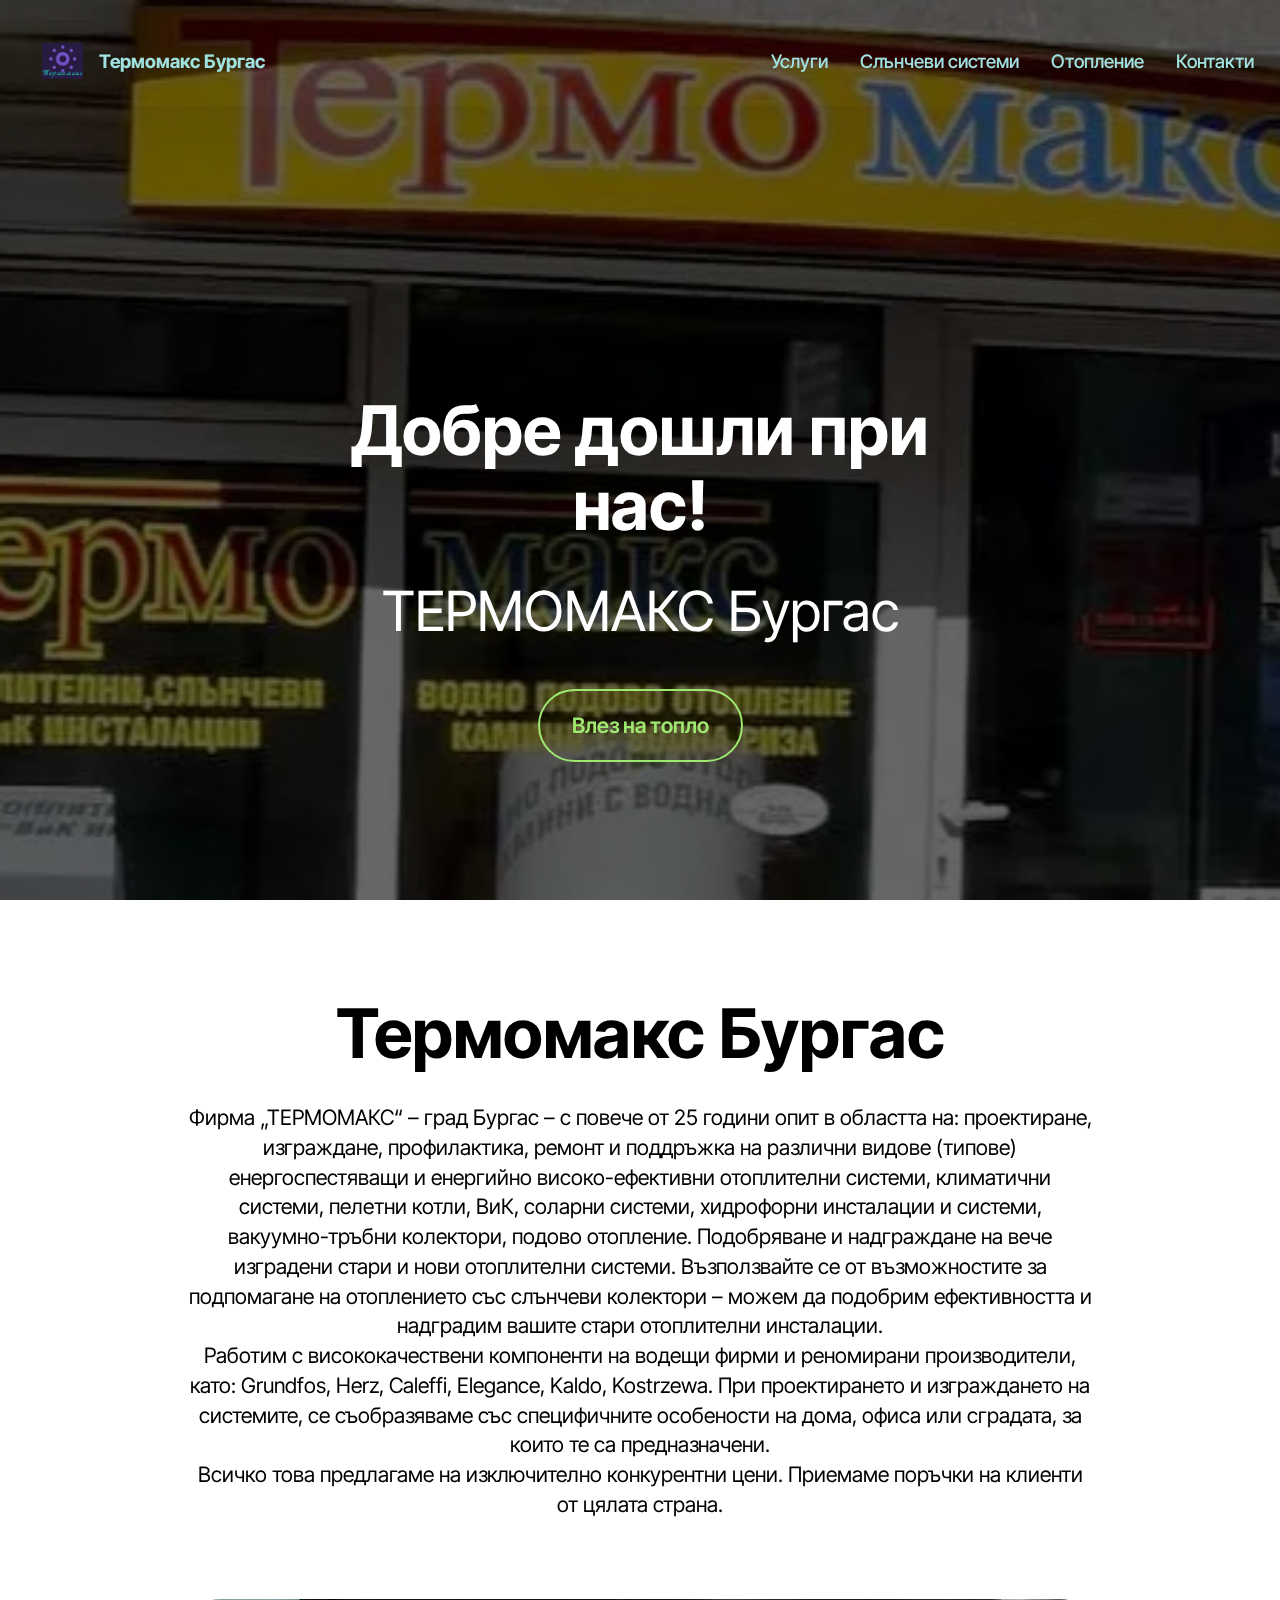
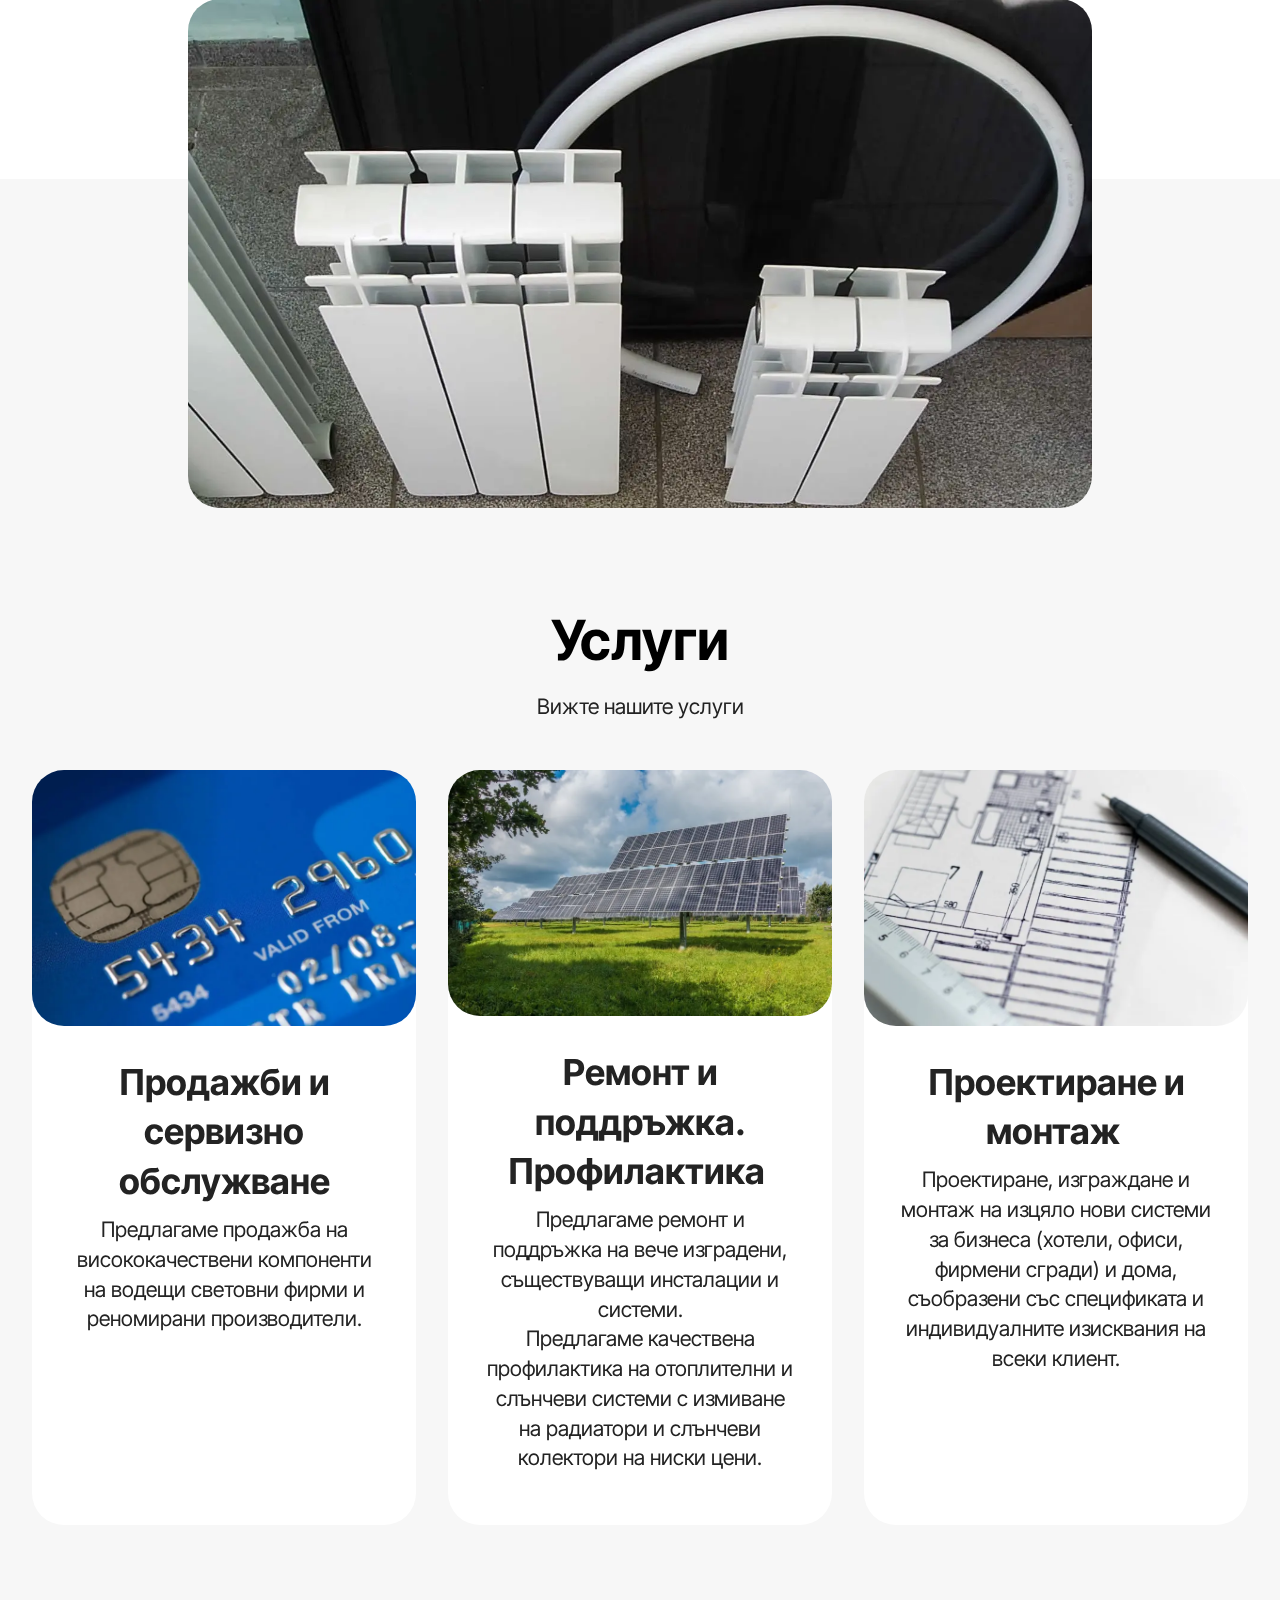
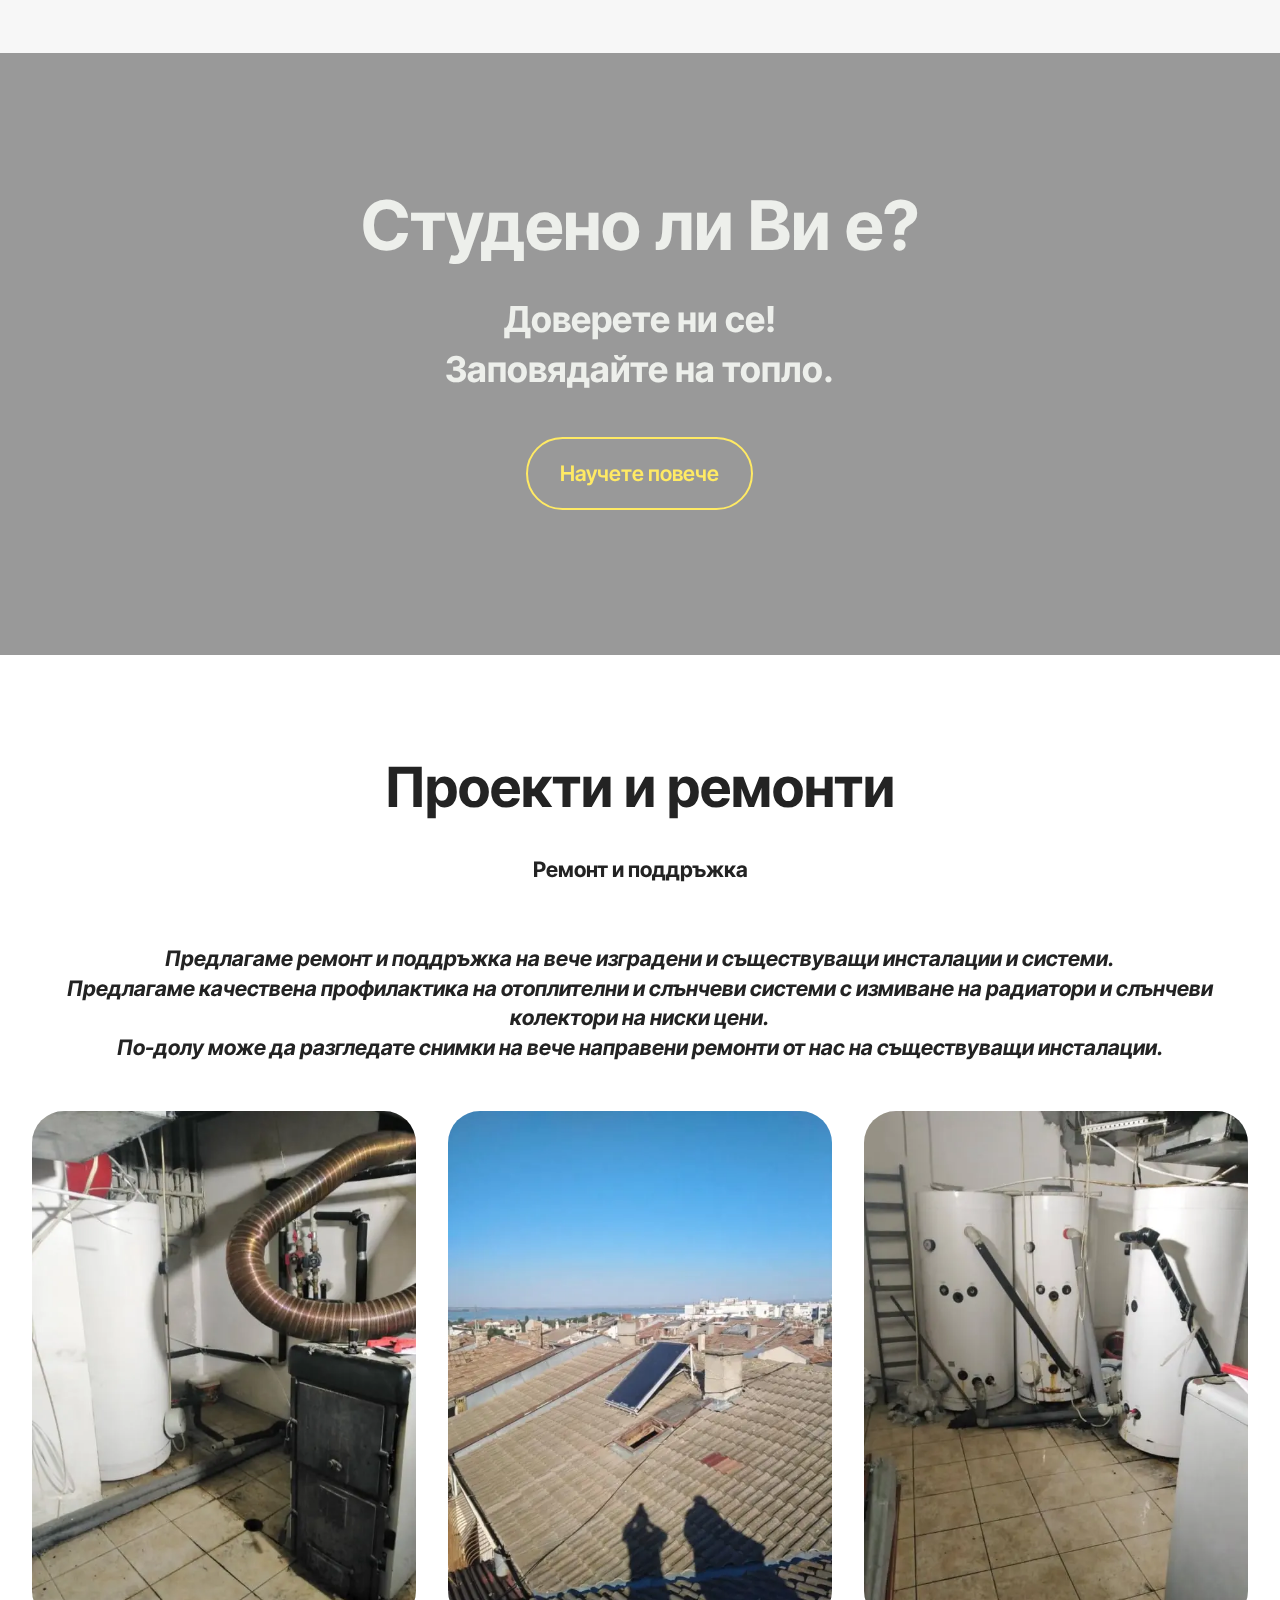
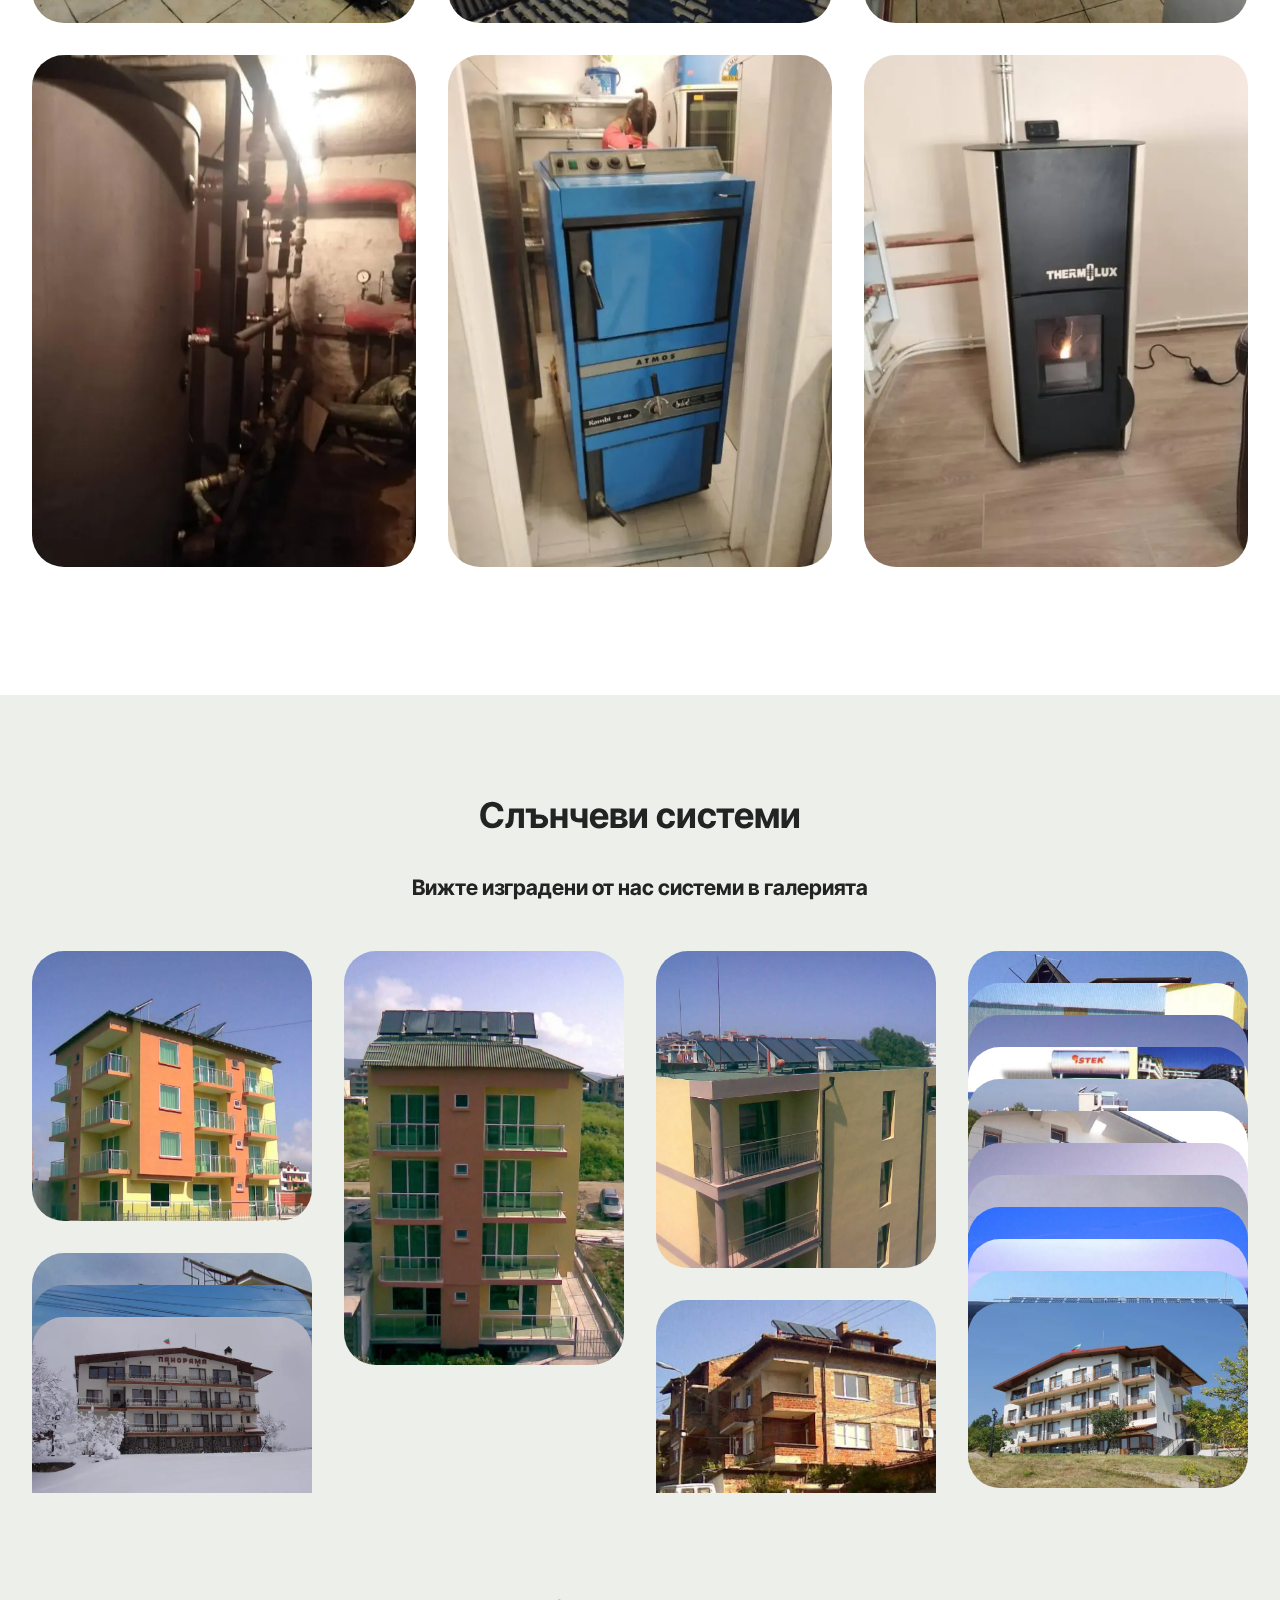
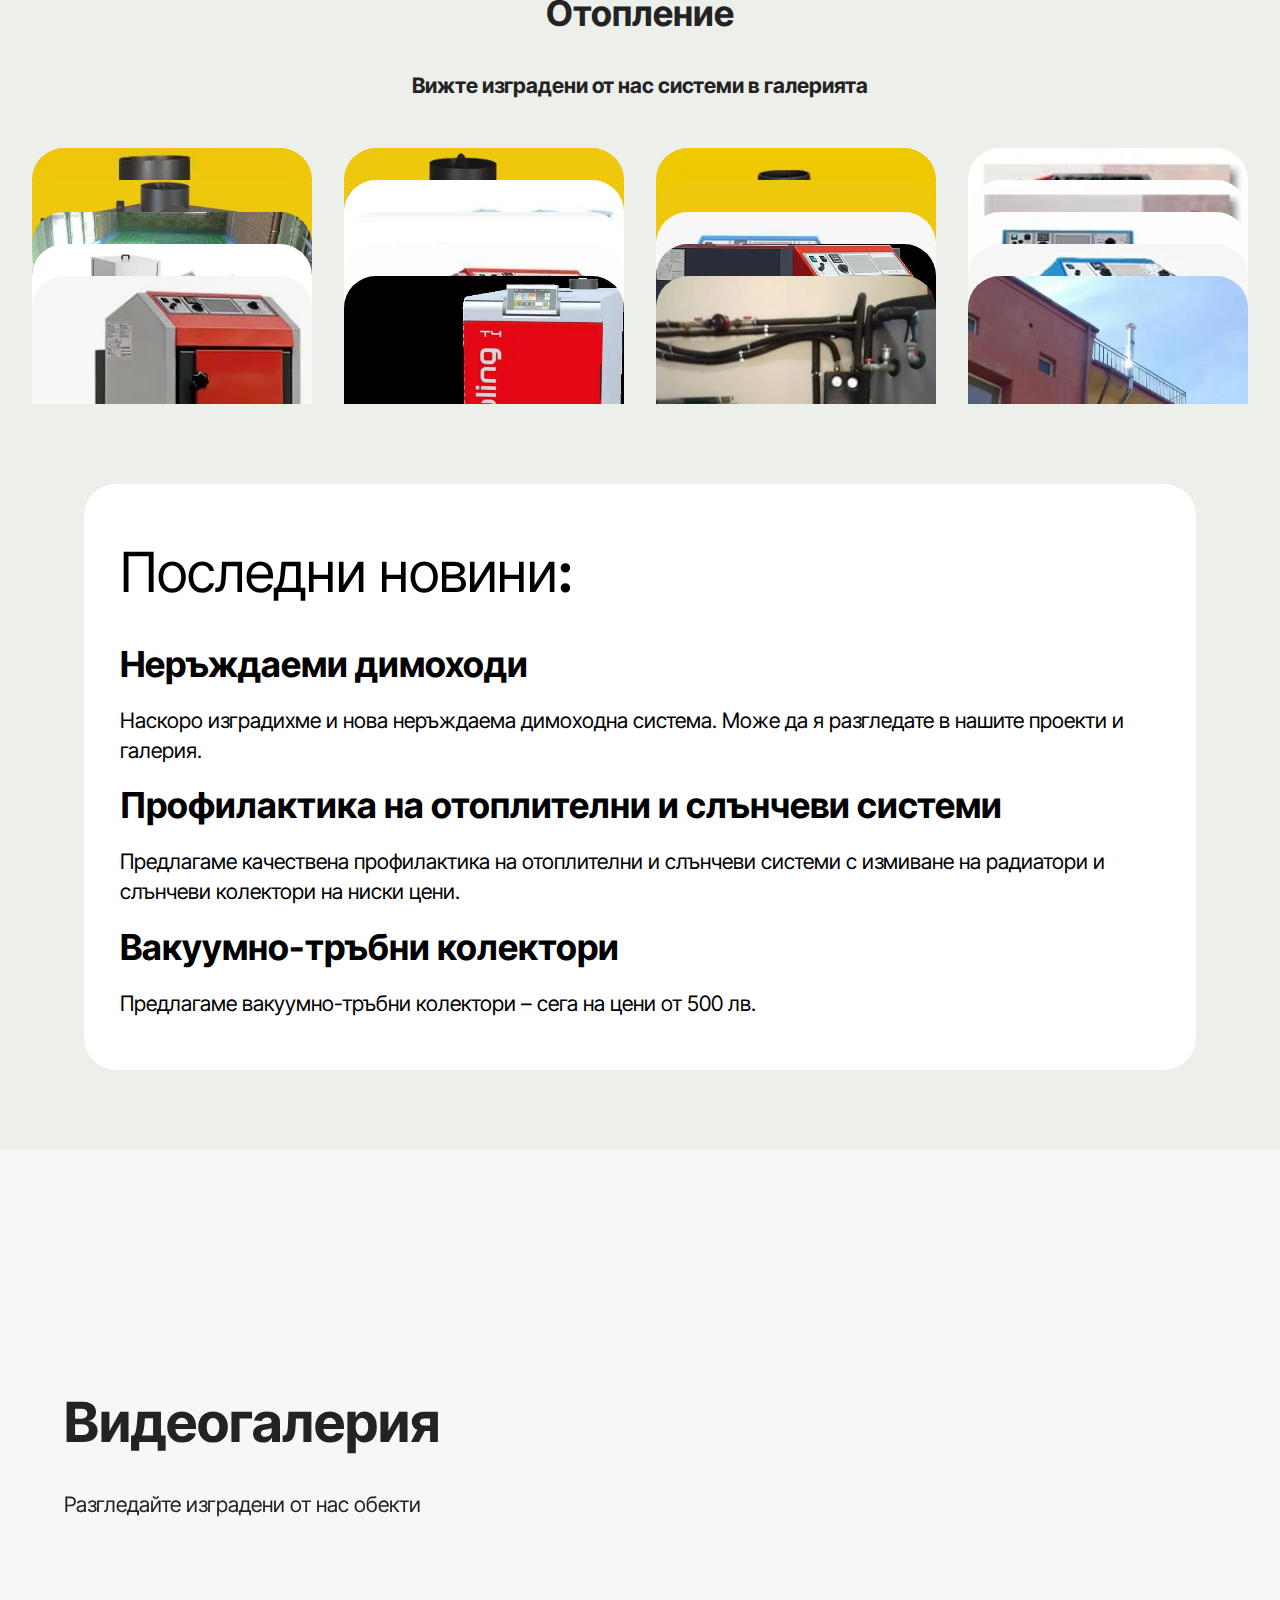
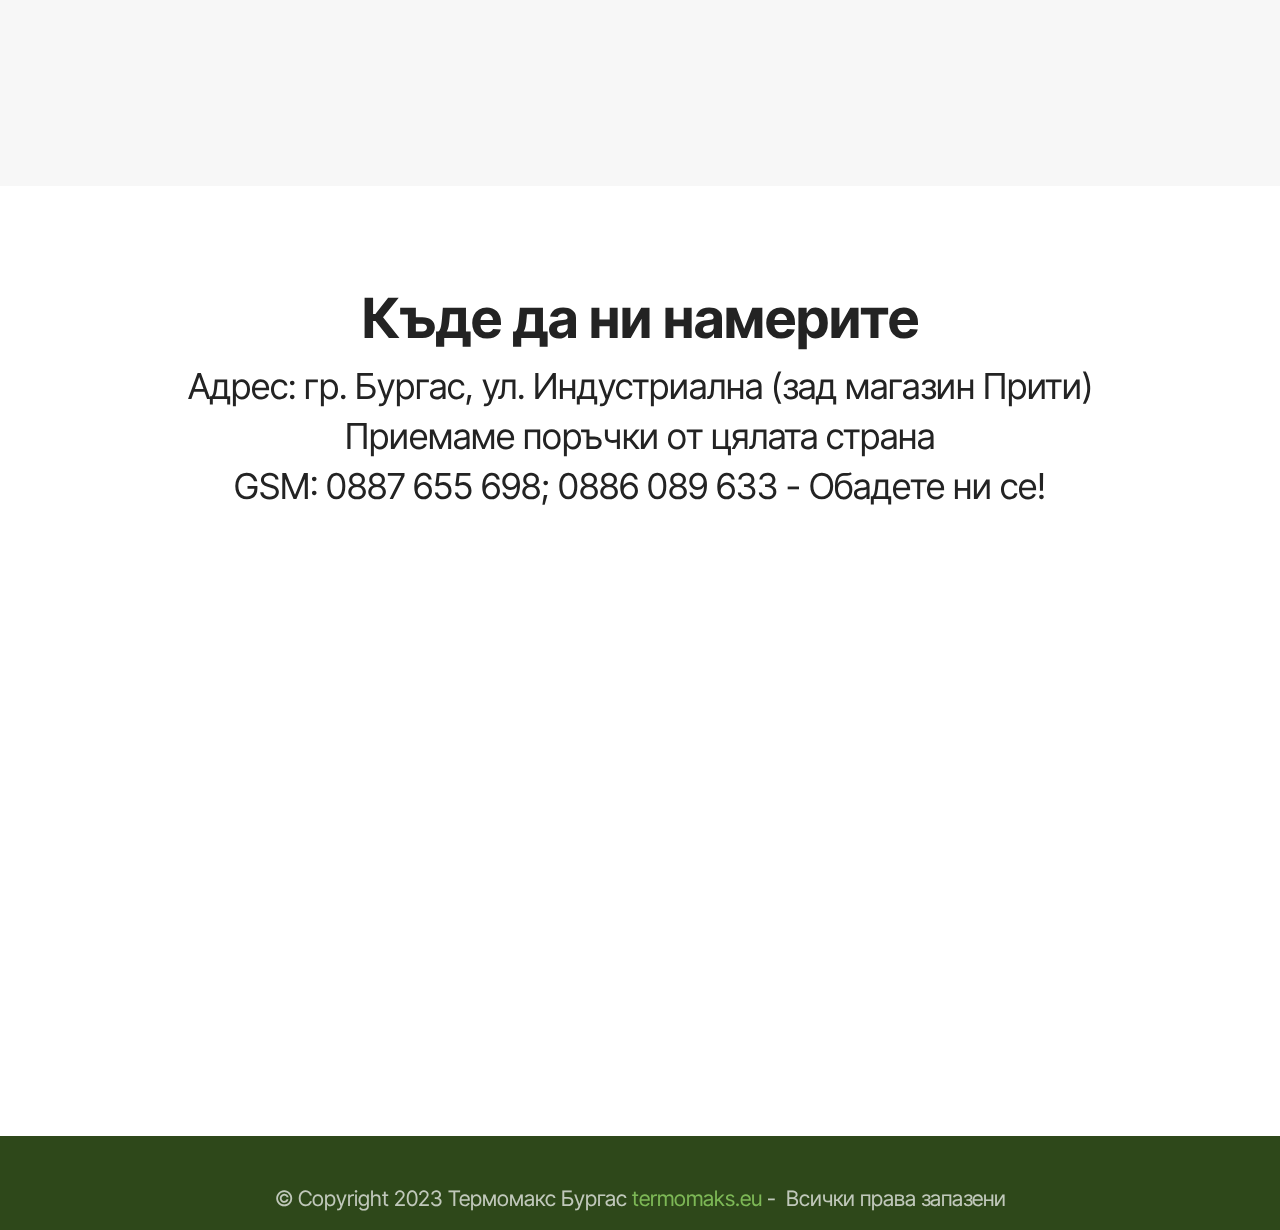
==== commit 461a0f8d: "Update index.html" ====
--- a/index.html
+++ b/index.html
@@ -267,17 +267,17 @@
                         <div class="carousel slide carousel-fade" id="lb-u7noHEALun" data-ride="carousel" data-bs-ride="carousel" data-interval="5000" data-bs-interval="5000">
                             <div class="carousel-inner">
                                 <div class="carousel-item active">
-                                    <img class="d-block w-100" src="assets/images/remont6-596x795.webp" alt="Mobirise Website Builder">
-                                </div><div class="carousel-item">
-                                    <img class="d-block w-100" src="assets/images/remont5-596x795.webp" alt="Mobirise Website Builder">
-                                </div><div class="carousel-item">
-                                    <img class="d-block w-100" src="assets/images/remont4-596x795.webp" alt="Mobirise Website Builder">
-                                </div><div class="carousel-item">
-                                    <img class="d-block w-100" src="assets/images/remont3-596x795.webp" alt="Mobirise Website Builder">
-                                </div><div class="carousel-item">
-                                    <img class="d-block w-100" src="assets/images/remont2-596x795.webp" alt="Mobirise Website Builder">
-                                </div><div class="carousel-item">
-                                    <img class="d-block w-100" src="assets/images/remont1-596x795.webp" alt="Mobirise Website Builder">
+                                    <img class="d-block w-100" src="assets/images/remont6-596x795.webp" alt="Ремонт отоплителни системи">
+                                </div><div class="carousel-item">
+                                    <img class="d-block w-100" src="assets/images/remont5-596x795.webp" alt="Ремонт отоплителни системи">
+                                </div><div class="carousel-item">
+                                    <img class="d-block w-100" src="assets/images/remont4-596x795.webp" alt="Ремонт отоплителни системи">
+                                </div><div class="carousel-item">
+                                    <img class="d-block w-100" src="assets/images/remont3-596x795.webp" alt="Ремонт отоплителни системи">
+                                </div><div class="carousel-item">
+                                    <img class="d-block w-100" src="assets/images/remont2-596x795.webp" alt="Ремонт отоплителни системи">
+                                </div><div class="carousel-item">
+                                    <img class="d-block w-100" src="assets/images/remont1-596x795.webp" alt="Ремонт отоплителни системи">
                                 </div>
                                 
                                 
@@ -501,43 +501,43 @@
                                 
                                 
                                 <div class="carousel-item active">
-                                    <img class="d-block w-100" src="assets/images/slunchevi16-872x840.webp" alt="Mobirise Website Builder">
-                                </div><div class="carousel-item">
-                                    <img class="d-block w-100" src="assets/images/slunchevi15-812x1200.webp" alt="Mobirise Website Builder">
-                                </div><div class="carousel-item">
-                                    <img class="d-block w-100" src="assets/images/slunchevi14-952x1079.webp" alt="Mobirise Website Builder">
-                                </div><div class="carousel-item">
-                                    <img class="d-block w-100" src="assets/images/slunchevi13-910x694.webp" alt="Mobirise Website Builder">
-                                </div><div class="carousel-item">
-                                    <img class="d-block w-100" src="assets/images/slunchevi12-480x330.webp" alt="Mobirise Website Builder">
-                                </div><div class="carousel-item">
-                                    <img class="d-block w-100" src="assets/images/slunchevi11-955x1036.webp" alt="Mobirise Website Builder">
-                                </div><div class="carousel-item">
-                                    <img class="d-block w-100" src="assets/images/slunchevi10-646x292.webp" alt="Mobirise Website Builder">
-                                </div><div class="carousel-item">
-                                    <img class="d-block w-100" src="assets/images/slunchevi9-900x1200.webp" alt="Mobirise Website Builder">
-                                </div><div class="carousel-item">
-                                    <img class="d-block w-100" src="assets/images/slunchevi8-900x1200.webp" alt="Mobirise Website Builder">
-                                </div><div class="carousel-item">
-                                    <img class="d-block w-100" src="assets/images/slunchevi7-947x874.webp" alt="Mobirise Website Builder">
-                                </div><div class="carousel-item">
-                                    <img class="d-block w-100" src="assets/images/slunchevi6-956x975.webp" alt="Mobirise Website Builder">
-                                </div><div class="carousel-item">
-                                    <img class="d-block w-100" src="assets/images/slunchevi5-903x686.webp" alt="Mobirise Website Builder">
-                                </div><div class="carousel-item">
-                                    <img class="d-block w-100" src="assets/images/slunchevi4-927x737.webp" alt="Mobirise Website Builder">
-                                </div><div class="carousel-item">
-                                    <img class="d-block w-100" src="assets/images/slunchevi3-657x912.webp" alt="Mobirise Website Builder">
-                                </div><div class="carousel-item">
-                                    <img class="d-block w-100" src="assets/images/slunchevi2-800x480.webp" alt="Mobirise Website Builder">
-                                </div><div class="carousel-item">
-                                    <img class="d-block w-100" src="assets/images/slunchevi1-1200x675.webp" alt="Mobirise Website Builder">
-                                </div><div class="carousel-item">
-                                    <img class="d-block w-100" src="assets/images/slunchevi19-1-633x678.webp" alt="Mobirise Website Builder">
-                                </div><div class="carousel-item">
-                                    <img class="d-block w-100" src="assets/images/slunchevi18-800x529.webp" alt="Mobirise Website Builder">
-                                </div><div class="carousel-item">
-                                    <img class="d-block w-100" src="assets/images/slunchevi17-800x600.webp" alt="Mobirise Website Builder">
+                                    <img class="d-block w-100" src="assets/images/slunchevi16-872x840.webp" alt="Ремонт слънчеви системи">
+                                </div><div class="carousel-item">
+                                    <img class="d-block w-100" src="assets/images/slunchevi15-812x1200.webp" alt="Ремонт слънчеви системи">
+                                </div><div class="carousel-item">
+                                    <img class="d-block w-100" src="assets/images/slunchevi14-952x1079.webp" alt="Ремонт слънчеви системи">
+                                </div><div class="carousel-item">
+                                    <img class="d-block w-100" src="assets/images/slunchevi13-910x694.webp" alt="Ремонт слънчеви системи">
+                                </div><div class="carousel-item">
+                                    <img class="d-block w-100" src="assets/images/slunchevi12-480x330.webp" alt="Ремонт слънчеви системи">
+                                </div><div class="carousel-item">
+                                    <img class="d-block w-100" src="assets/images/slunchevi11-955x1036.webp" alt="Ремонт слънчеви системи">
+                                </div><div class="carousel-item">
+                                    <img class="d-block w-100" src="assets/images/slunchevi10-646x292.webp" alt="Ремонт слънчеви системи">
+                                </div><div class="carousel-item">
+                                    <img class="d-block w-100" src="assets/images/slunchevi9-900x1200.webp" alt="Ремонт слънчеви системи">
+                                </div><div class="carousel-item">
+                                    <img class="d-block w-100" src="assets/images/slunchevi8-900x1200.webp" alt="Ремонт слънчеви системи">
+                                </div><div class="carousel-item">
+                                    <img class="d-block w-100" src="assets/images/slunchevi7-947x874.webp" alt="Ремонт слънчеви системи">
+                                </div><div class="carousel-item">
+                                    <img class="d-block w-100" src="assets/images/slunchevi6-956x975.webp" alt="Ремонт слънчеви системи">
+                                </div><div class="carousel-item">
+                                    <img class="d-block w-100" src="assets/images/slunchevi5-903x686.webp" alt="Ремонт слънчеви системи">
+                                </div><div class="carousel-item">
+                                    <img class="d-block w-100" src="assets/images/slunchevi4-927x737.webp" alt="Ремонт слънчеви системи">
+                                </div><div class="carousel-item">
+                                    <img class="d-block w-100" src="assets/images/slunchevi3-657x912.webp" alt="Ремонт слънчеви системи">
+                                </div><div class="carousel-item">
+                                    <img class="d-block w-100" src="assets/images/slunchevi2-800x480.webp" alt="Ремонт слънчеви системи">
+                                </div><div class="carousel-item">
+                                    <img class="d-block w-100" src="assets/images/slunchevi1-1200x675.webp" alt="Ремонт слънчеви системи">
+                                </div><div class="carousel-item">
+                                    <img class="d-block w-100" src="assets/images/slunchevi19-1-633x678.webp" alt="Ремонт слънчеви системи">
+                                </div><div class="carousel-item">
+                                    <img class="d-block w-100" src="assets/images/slunchevi18-800x529.webp" alt="Ремонт слънчеви системи">
+                                </div><div class="carousel-item">
+                                    <img class="d-block w-100" src="assets/images/slunchevi17-800x600.webp" alt="Ремонт слънчеви системи">
                                 </div>
                             </div>
                             <ol class="carousel-indicators">
@@ -761,45 +761,45 @@
                                 
                                 
                                 <div class="carousel-item active">
-                                    <img class="d-block w-100" src="assets/images/otoplenie20-303x596.webp" alt="Mobirise Website Builder">
-                                </div><div class="carousel-item">
-                                    <img class="d-block w-100" src="assets/images/otoplenie19-637x795.webp" alt="Mobirise Website Builder">
-                                </div><div class="carousel-item">
-                                    <img class="d-block w-100" src="assets/images/otoplenie18-319x494.webp" alt="Mobirise Website Builder">
-                                </div><div class="carousel-item">
-                                    <img class="d-block w-100" src="assets/images/otoplenie17-154x230.webp" alt="Mobirise Website Builder">
-                                </div><div class="carousel-item">
-                                    <img class="d-block w-100" src="assets/images/otoplenie16-650x547.webp" alt="Mobirise Website Builder">
-                                </div><div class="carousel-item">
-                                    <img class="d-block w-100" src="assets/images/otoplenie15-253x241.webp" alt="Mobirise Website Builder">
-                                </div><div class="carousel-item">
-                                    <img class="d-block w-100" src="assets/images/otoplenie14-637x795.webp" alt="Mobirise Website Builder">
-                                </div><div class="carousel-item">
-                                    <img class="d-block w-100" src="assets/images/otoplenie13-154x230.webp" alt="Mobirise Website Builder">
-                                </div><div class="carousel-item">
-                                    <img class="d-block w-100" src="assets/images/otoplenie12-480x288.webp" alt="Mobirise Website Builder">
-                                </div><div class="carousel-item">
-                                    <img class="d-block w-100" src="assets/images/otoplenie11-291x307.webp" alt="Mobirise Website Builder">
-                                </div><div class="carousel-item">
-                                    <img class="d-block w-100" src="assets/images/otoplenie10-282x379.webp" alt="Mobirise Website Builder">
-                                </div><div class="carousel-item">
-                                    <img class="d-block w-100" src="assets/images/otoplenie9-262x414.webp" alt="Mobirise Website Builder">
-                                </div><div class="carousel-item">
-                                    <img class="d-block w-100" src="assets/images/otoplenie8-717x449.webp" alt="Mobirise Website Builder">
-                                </div><div class="carousel-item">
-                                    <img class="d-block w-100" src="assets/images/otoplenie7-270x326.webp" alt="Mobirise Website Builder">
-                                </div><div class="carousel-item">
-                                    <img class="d-block w-100" src="assets/images/otoplenie6-484x600.webp" alt="Mobirise Website Builder">
-                                </div><div class="carousel-item">
-                                    <img class="d-block w-100" src="assets/images/otoplenie5-271x349.webp" alt="Mobirise Website Builder">
-                                </div><div class="carousel-item">
-                                    <img class="d-block w-100" src="assets/images/otoplenie4-269x372.webp" alt="Mobirise Website Builder">
-                                </div><div class="carousel-item">
-                                    <img class="d-block w-100" src="assets/images/otoplenie3-498x600.webp" alt="Mobirise Website Builder">
-                                </div><div class="carousel-item">
-                                    <img class="d-block w-100" src="assets/images/otoplenie2-675x1200.webp" alt="Mobirise Website Builder">
-                                </div><div class="carousel-item">
-                                    <img class="d-block w-100" src="assets/images/otoplenie1-675x1200.webp" alt="Mobirise Website Builder">
+                                    <img class="d-block w-100" src="assets/images/otoplenie20-303x596.webp" alt="Ремонт отопление">
+                                </div><div class="carousel-item">
+                                    <img class="d-block w-100" src="assets/images/otoplenie19-637x795.webp" alt="Ремонт отопление">
+                                </div><div class="carousel-item">
+                                    <img class="d-block w-100" src="assets/images/otoplenie18-319x494.webp" alt="Ремонт отопление">
+                                </div><div class="carousel-item">
+                                    <img class="d-block w-100" src="assets/images/otoplenie17-154x230.webp" alt="Ремонт отопление">
+                                </div><div class="carousel-item">
+                                    <img class="d-block w-100" src="assets/images/otoplenie16-650x547.webp" alt="Ремонт отопление">
+                                </div><div class="carousel-item">
+                                    <img class="d-block w-100" src="assets/images/otoplenie15-253x241.webp" alt="Ремонт отопление">
+                                </div><div class="carousel-item">
+                                    <img class="d-block w-100" src="assets/images/otoplenie14-637x795.webp" alt="Ремонт отопление">
+                                </div><div class="carousel-item">
+                                    <img class="d-block w-100" src="assets/images/otoplenie13-154x230.webp" alt="Ремонт отопление">
+                                </div><div class="carousel-item">
+                                    <img class="d-block w-100" src="assets/images/otoplenie12-480x288.webp" alt="Ремонт отопление">
+                                </div><div class="carousel-item">
+                                    <img class="d-block w-100" src="assets/images/otoplenie11-291x307.webp" alt="Ремонт отопление">
+                                </div><div class="carousel-item">
+                                    <img class="d-block w-100" src="assets/images/otoplenie10-282x379.webp" alt="Ремонт отопление">
+                                </div><div class="carousel-item">
+                                    <img class="d-block w-100" src="assets/images/otoplenie9-262x414.webp" alt="Ремонт отопление">
+                                </div><div class="carousel-item">
+                                    <img class="d-block w-100" src="assets/images/otoplenie8-717x449.webp" alt="Ремонт отопление">
+                                </div><div class="carousel-item">
+                                    <img class="d-block w-100" src="assets/images/otoplenie7-270x326.webp" alt="Ремонт отопление">
+                                </div><div class="carousel-item">
+                                    <img class="d-block w-100" src="assets/images/otoplenie6-484x600.webp" alt="Ремонт отопление">
+                                </div><div class="carousel-item">
+                                    <img class="d-block w-100" src="assets/images/otoplenie5-271x349.webp" alt="Ремонт отопление">
+                                </div><div class="carousel-item">
+                                    <img class="d-block w-100" src="assets/images/otoplenie4-269x372.webp" alt="Ремонт отопление">
+                                </div><div class="carousel-item">
+                                    <img class="d-block w-100" src="assets/images/otoplenie3-498x600.webp" alt="Ремонт отопление">
+                                </div><div class="carousel-item">
+                                    <img class="d-block w-100" src="assets/images/otoplenie2-675x1200.webp" alt="Ремонт отопление">
+                                </div><div class="carousel-item">
+                                    <img class="d-block w-100" src="assets/images/otoplenie1-675x1200.webp" alt="Ремонт отопление">
                                 </div>
                             </div>
                             <ol class="carousel-indicators">
@@ -933,4 +933,4 @@
   
   
 </body>
-</html>+</html>
